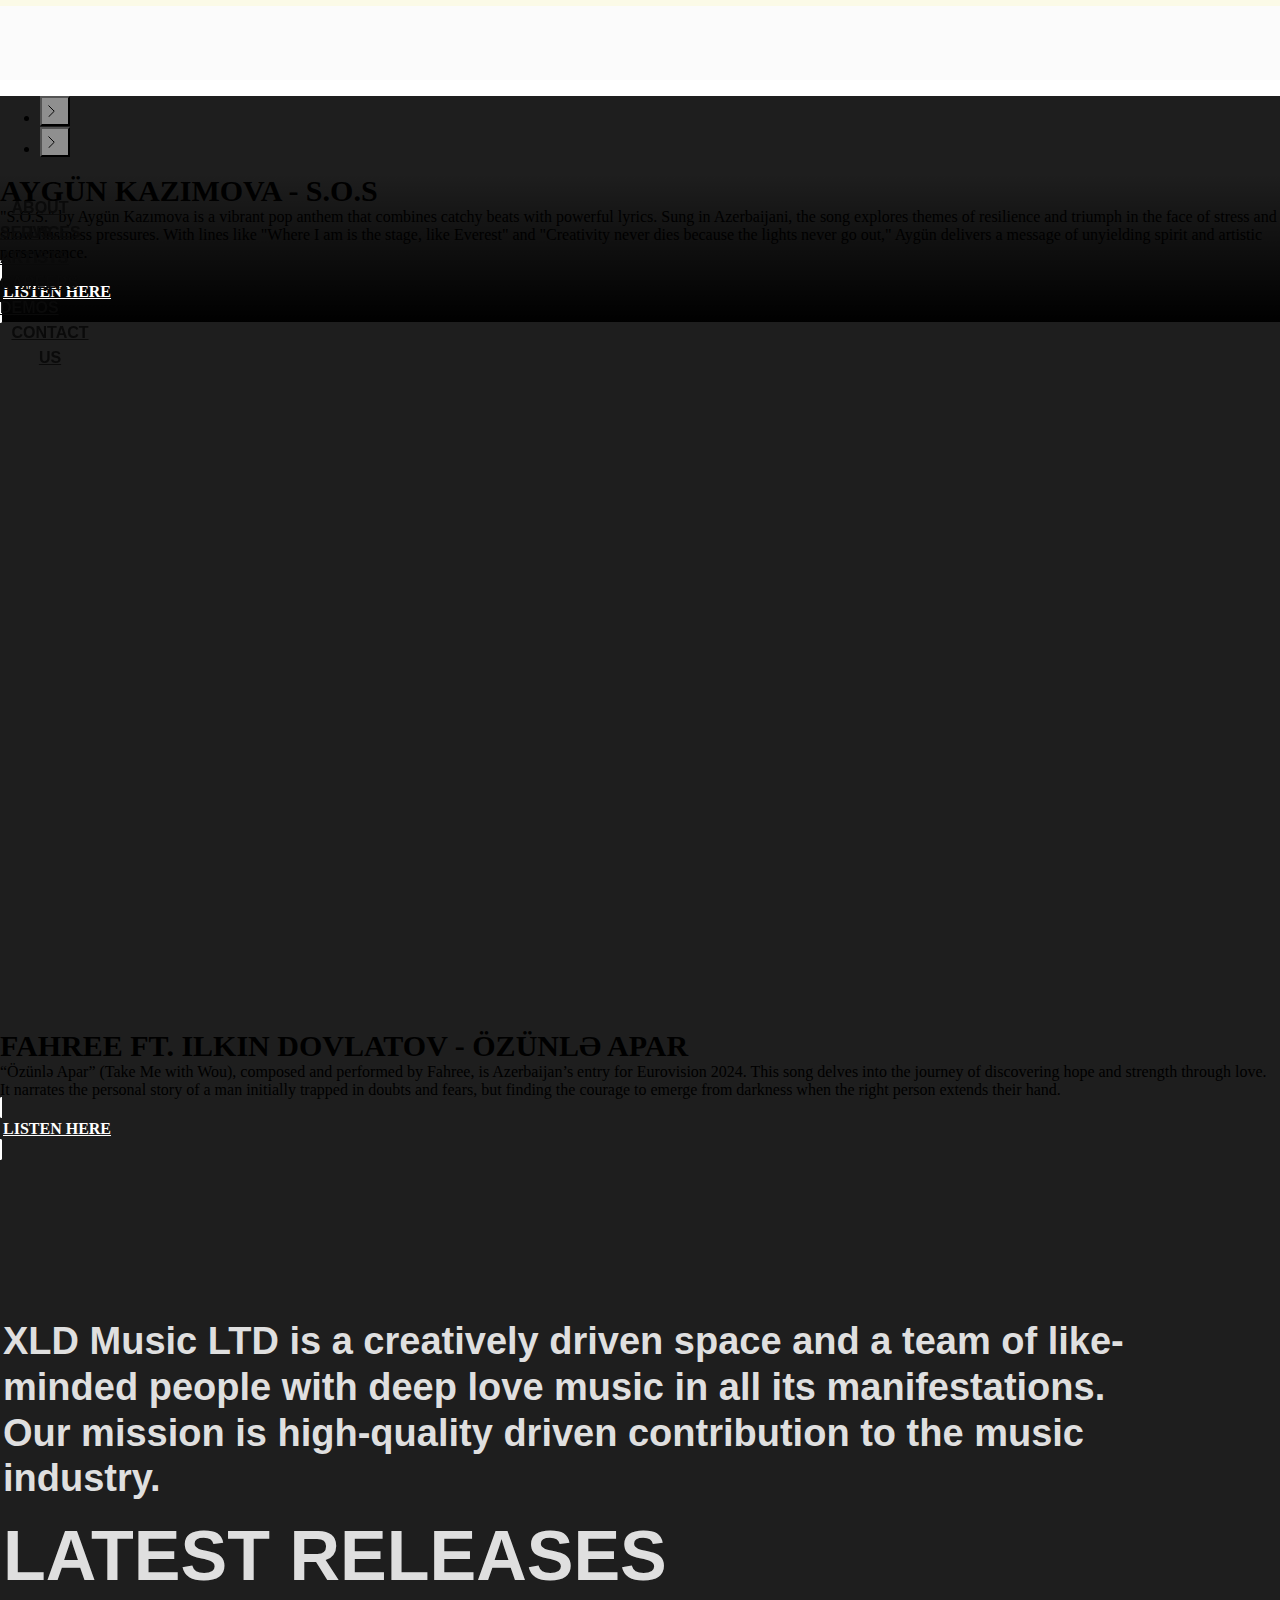
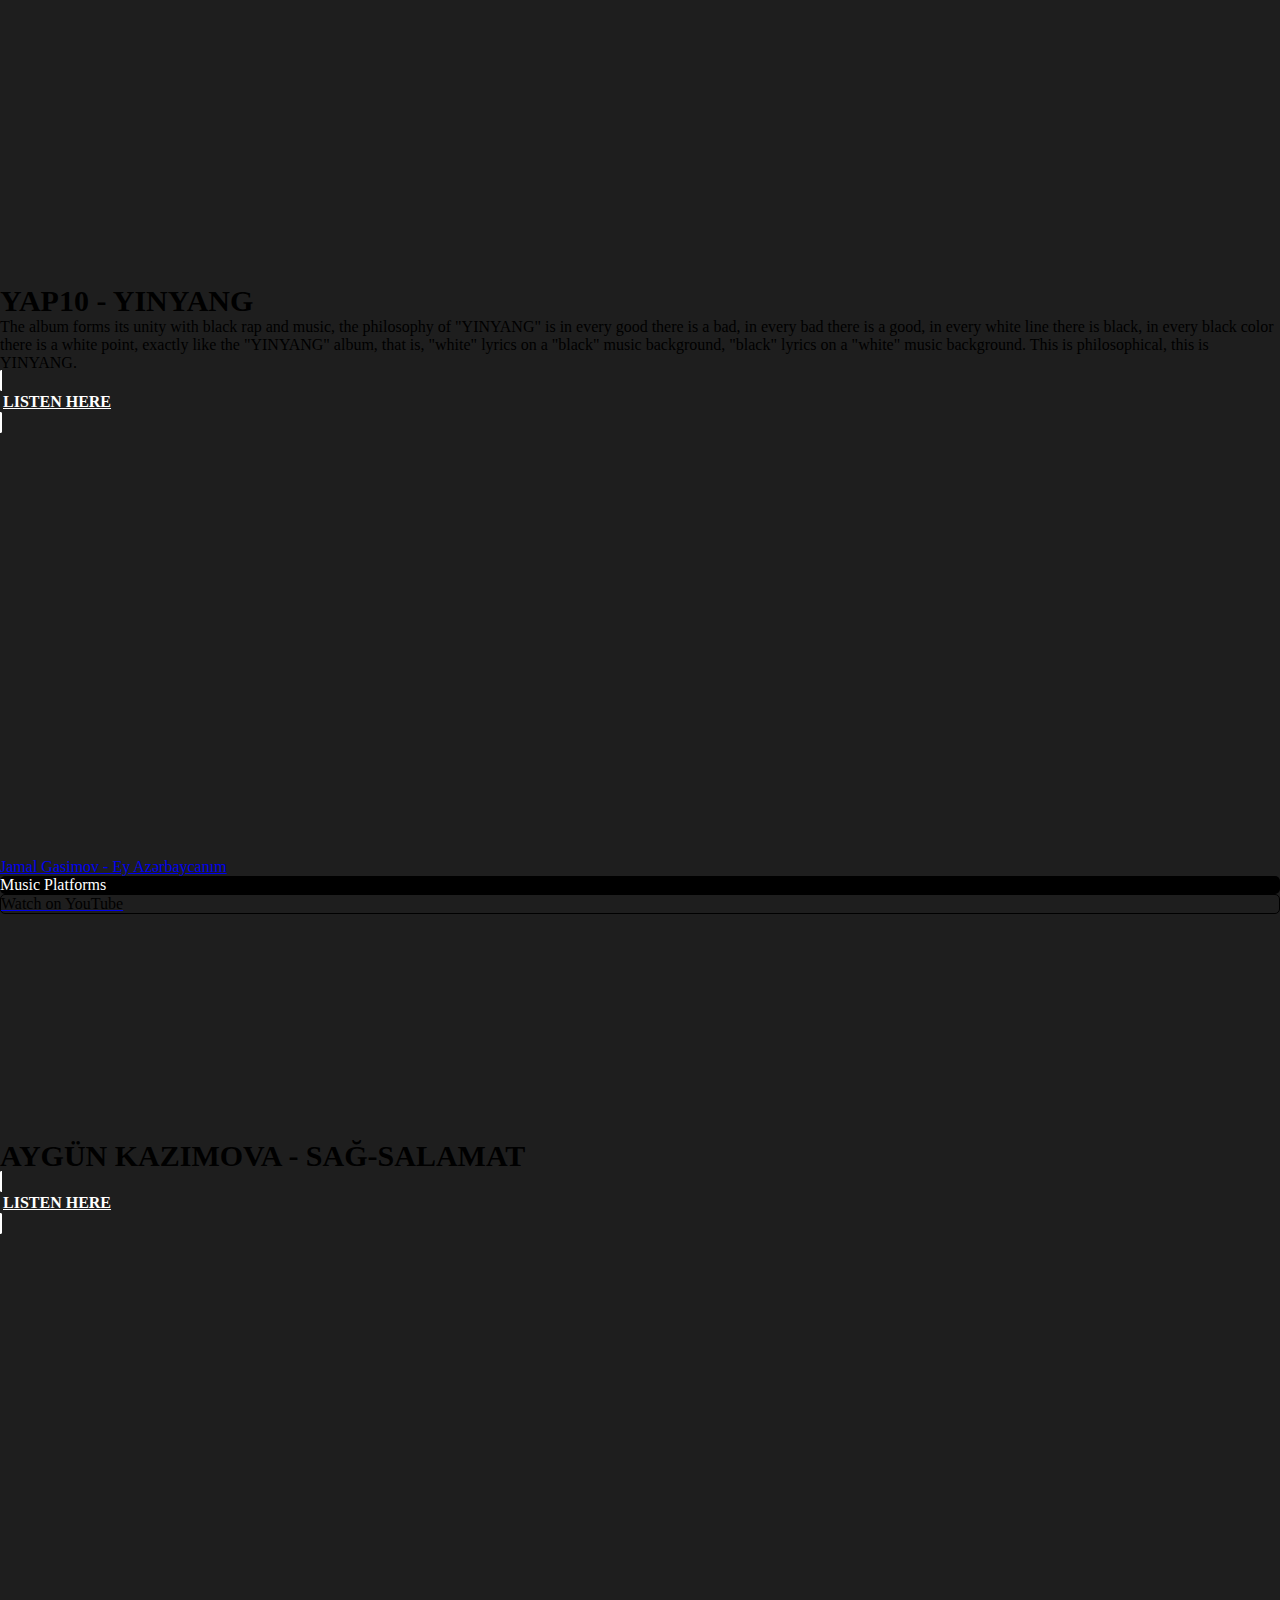
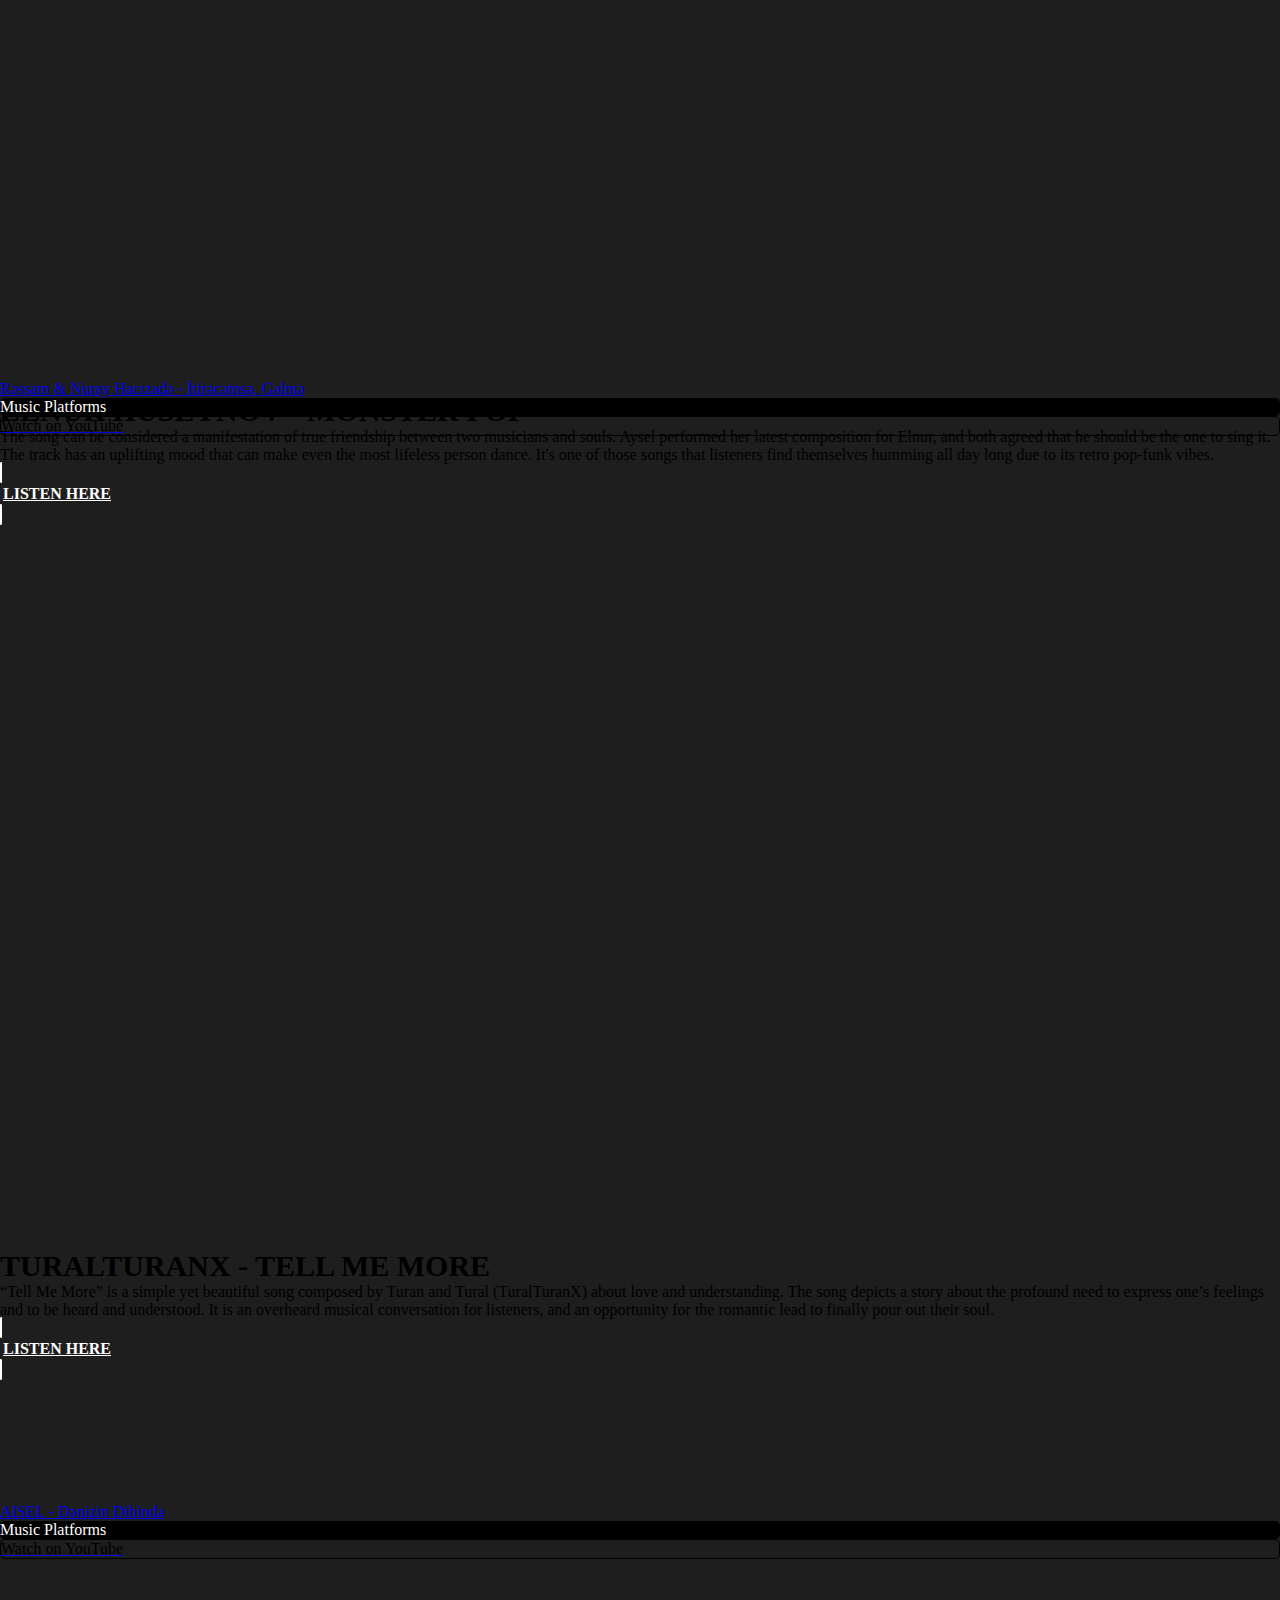
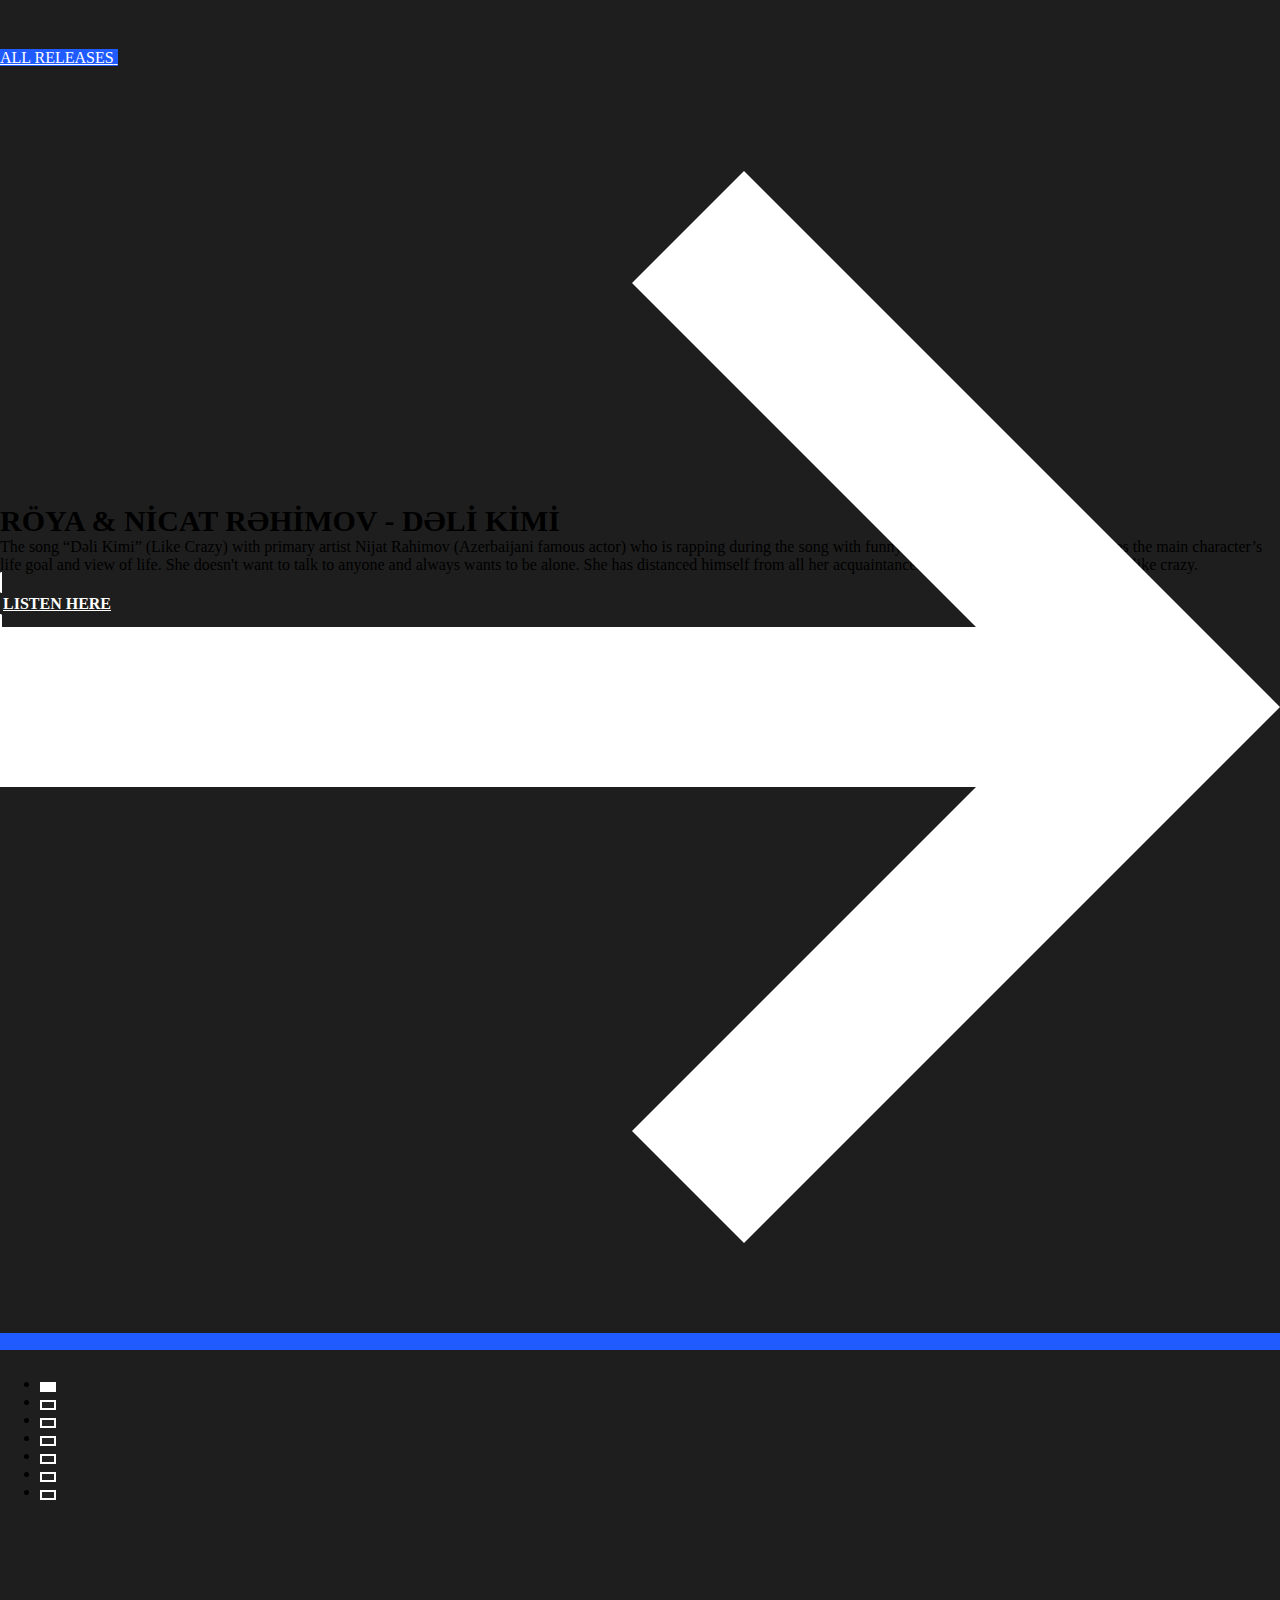
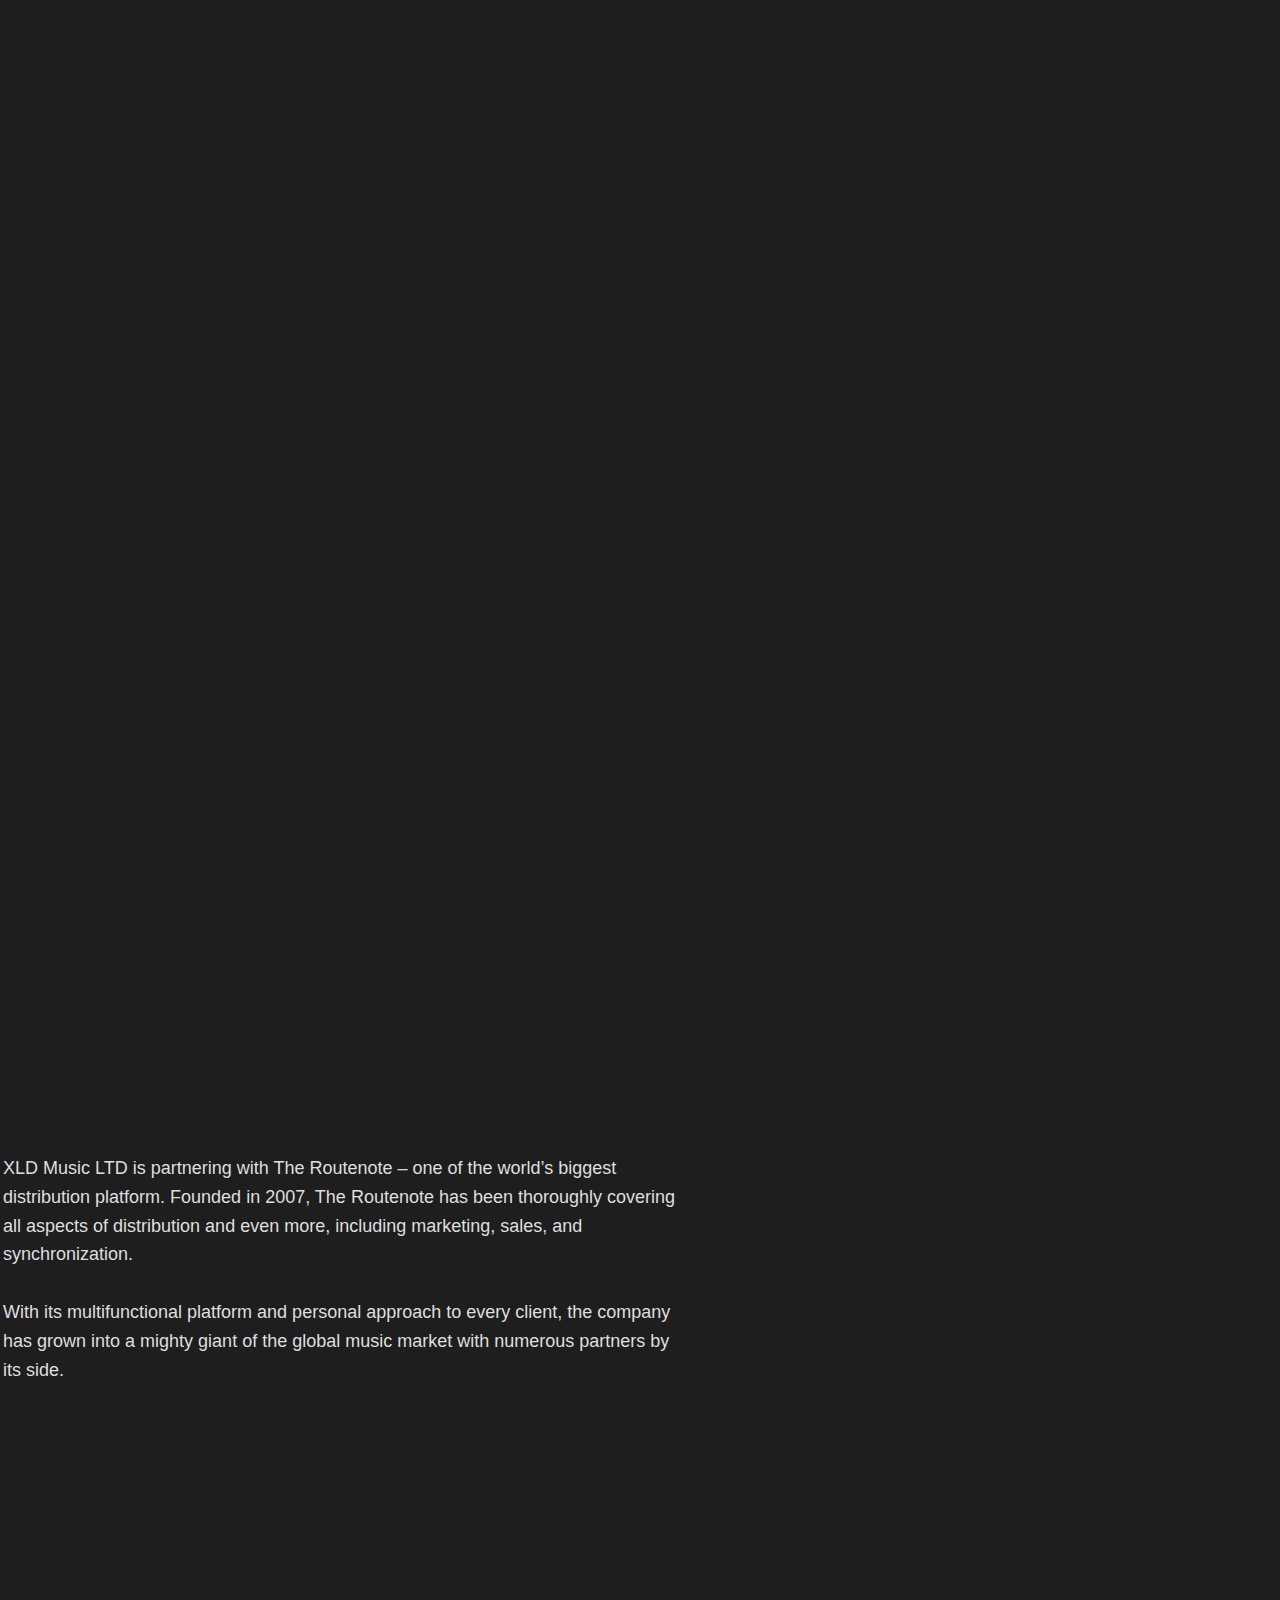
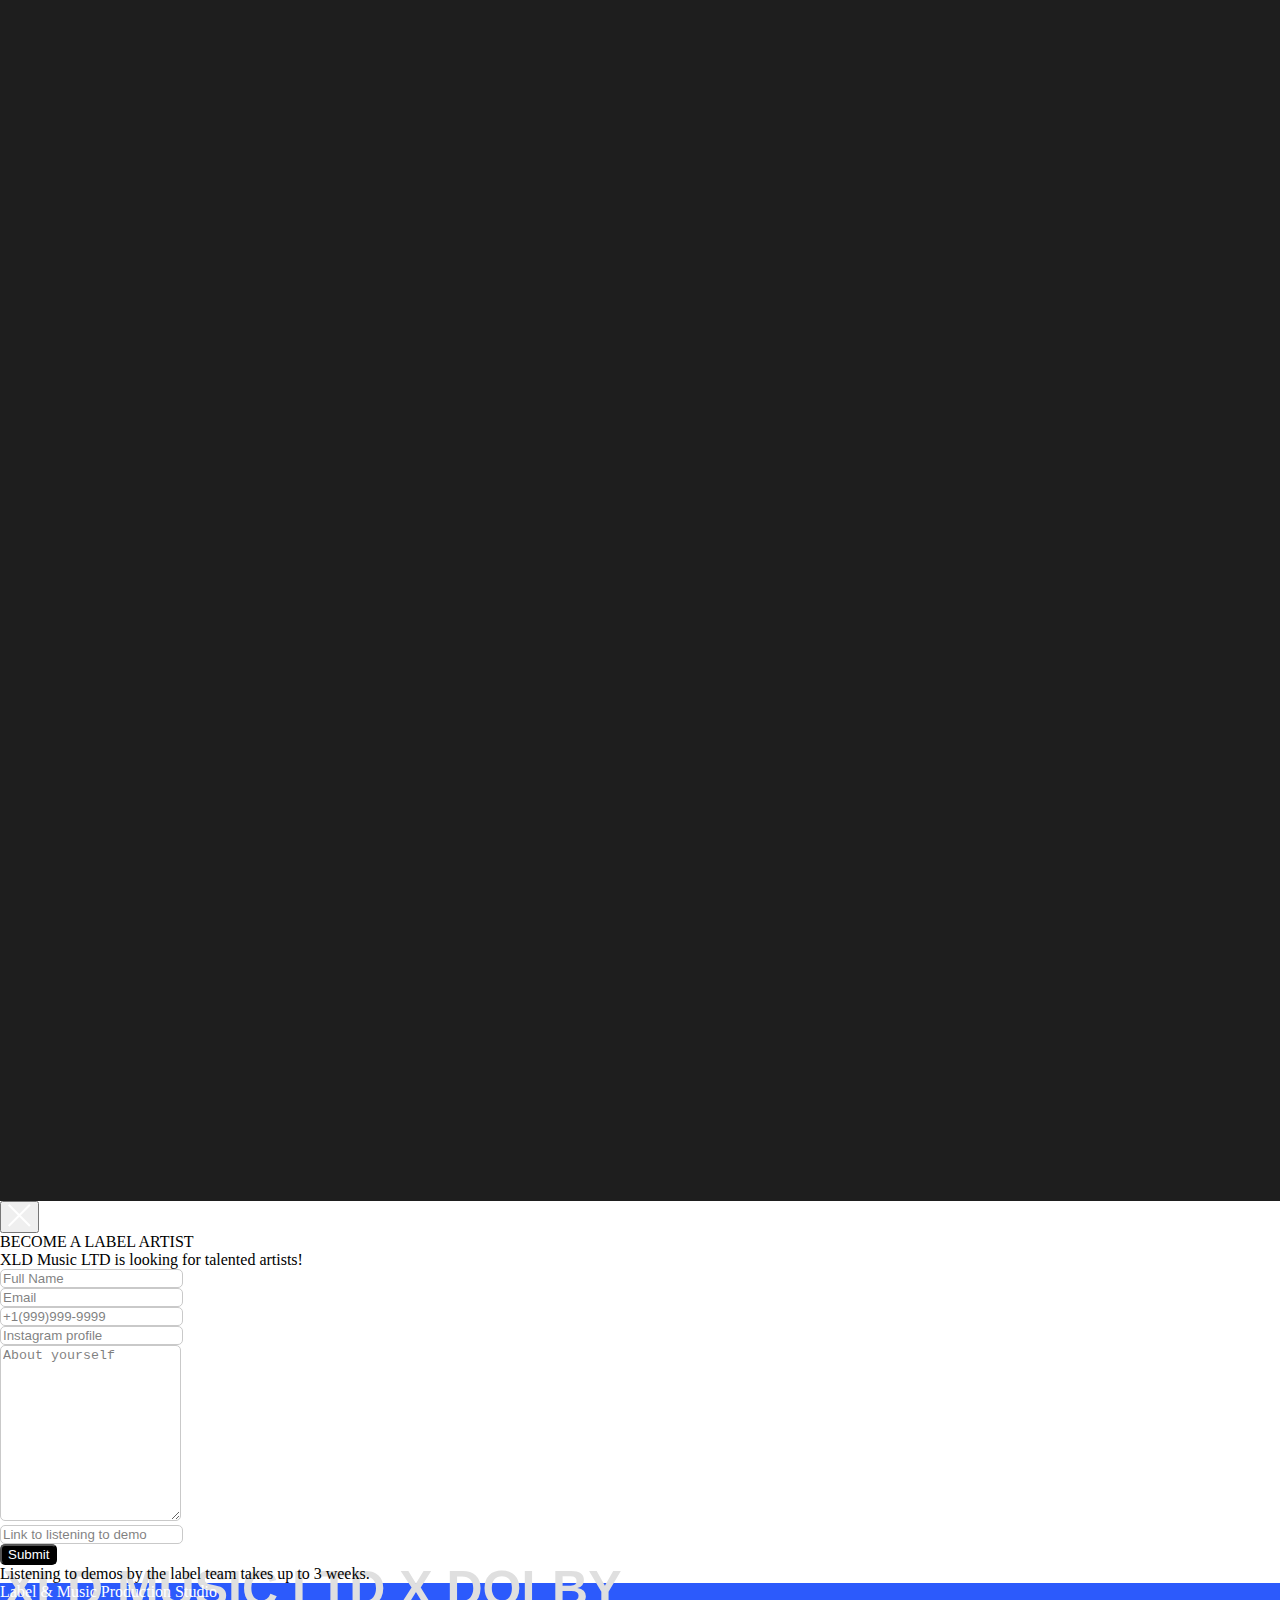
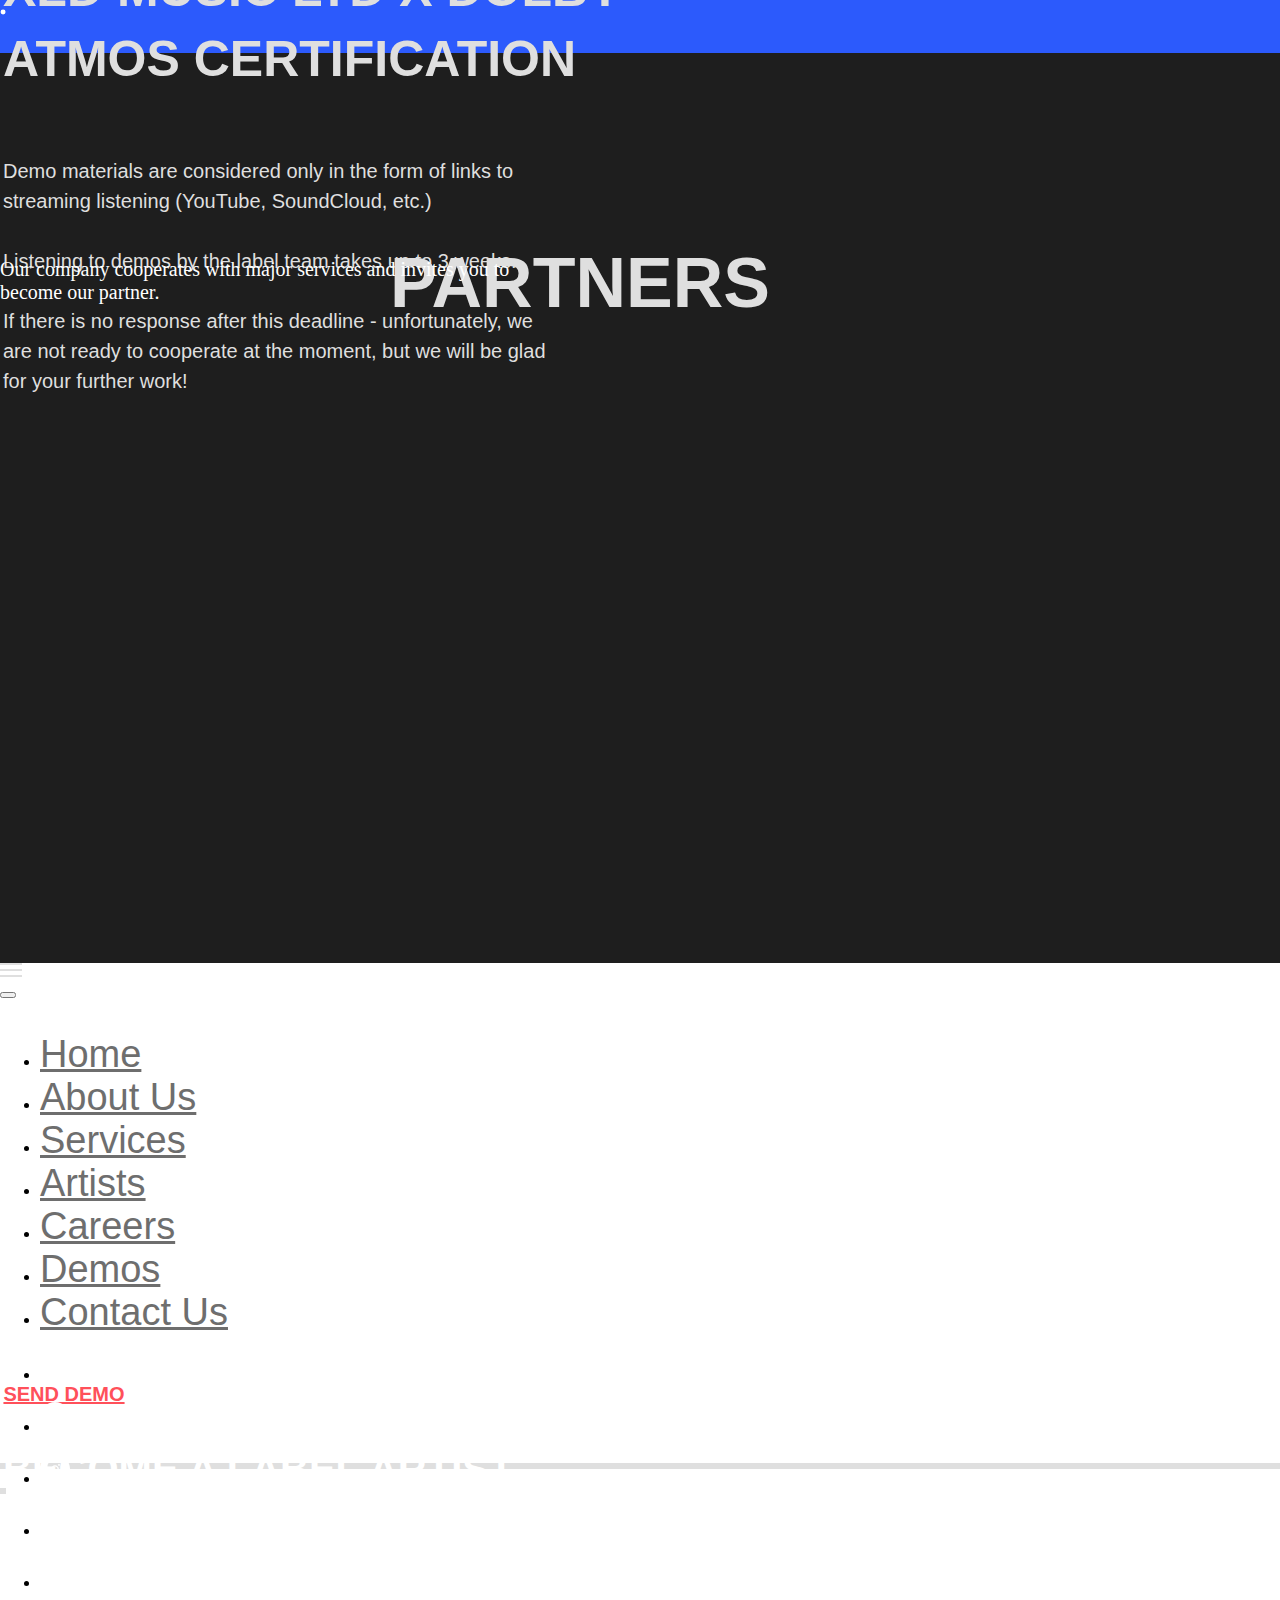
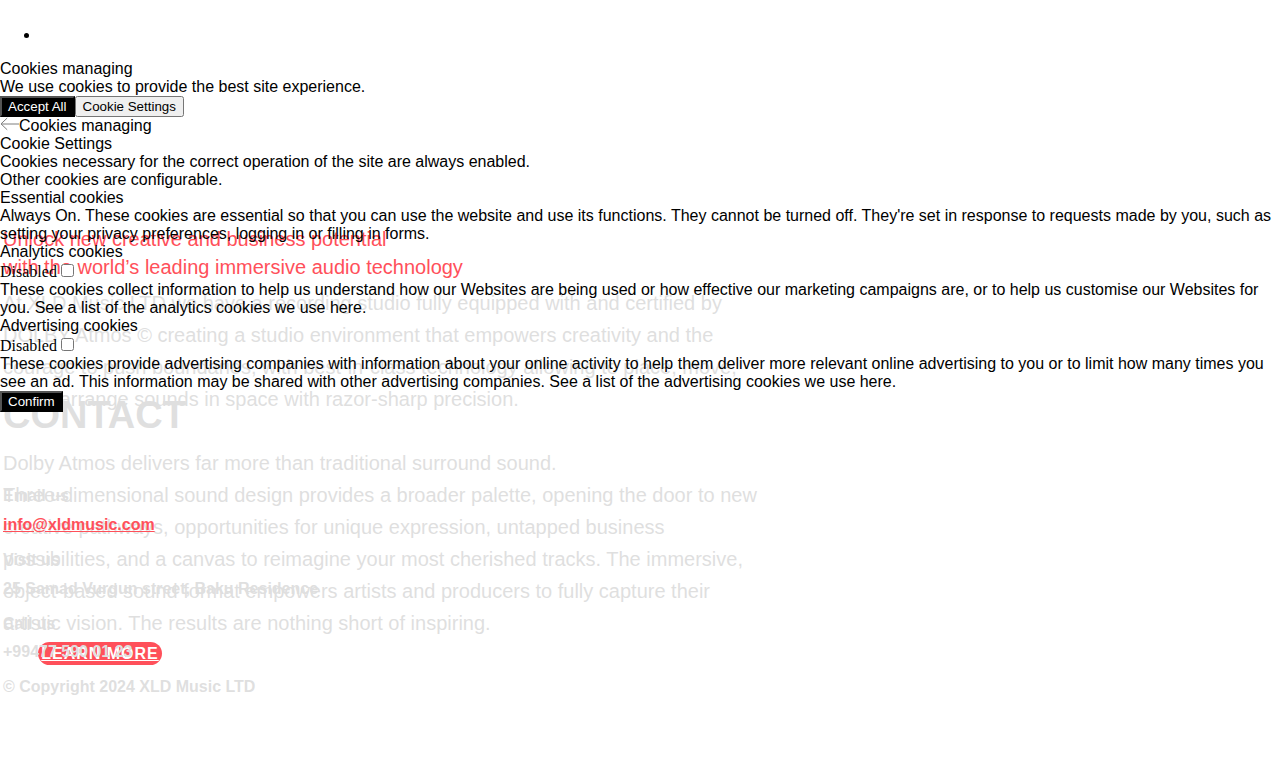
==== mc/index.html @ acda791b "Update index.html" ====
<!DOCTYPE html> <html> 
<!-- Mirrored from xldmusic.com/ by HTTrack Website Copier/3.x [XR&CO'2014], Sat, 23 Nov 2024 13:53:56 GMT -->
<!-- Added by HTTrack --><meta http-equiv="content-type" content="text/html;charset=UTF-8" /><!-- /Added by HTTrack -->
<head> <meta charset="utf-8" /> <meta http-equiv="Content-Type" content="text/html; charset=utf-8" /> <meta name="viewport" content="width=device-width, initial-scale=1.0" /> <!--metatextblock--> <title>XLD Music LTD / Label & Music Production Studio</title> <meta name="description" content="XLD Music LTD is a creatively driven space and a team of like-minded people with deep love music in all its manifestations. Our mission is high-quality driven contribution to the music industry." /> <meta name="keywords" content="beatmusic, XLD Music LTD, XLD Music LTD az, record label baku, record label azerbaijan, music label azerbaijan, beatgroup, spotify artist, artist, музыка, aygun, aygun kazimova, mikpro, music, distribution, orchard, theorchard, dolbyatmos, baku, baki, musiqi" /> <meta property="og:url" content="index.html" /> <meta property="og:title" content="XLD Music LTD / Label & Music Production Studio" /> <meta property="og:description" content="XLD Music LTD is a creatively driven space and a team of like-minded people with deep love music in all its manifestations. Our mission is high-quality driven contribution to the music industry." /> <meta property="og:type" content="website" /> <meta property="og:image" content="static.tildacdn.one/tild3934-3566-4635-b432-303730643237/BM_thumbnail.jpg" /> <link rel="canonical" href="index.html"> <!--/metatextblock--> <meta name="format-detection" content="telephone=no" /> <meta http-equiv="x-dns-prefetch-control" content="on"> <link rel="dns-prefetch" href="https://ws.tildacdn.com/"> <link rel="dns-prefetch" href="https://static.tildacdn.one/"> <link rel="shortcut icon" href="https://static.tildacdn.one/tild3738-3662-4435-a365-623038396538/favicon.ico" type="image/x-icon" /> <link rel="apple-touch-icon" href="static.tildacdn.one/tild3066-6530-4431-b038-333934316330/favicon.png"> <link rel="apple-touch-icon" sizes="76x76" href="static.tildacdn.one/tild3066-6530-4431-b038-333934316330/favicon.png"> <link rel="apple-touch-icon" sizes="152x152" href="static.tildacdn.one/tild3066-6530-4431-b038-333934316330/favicon.png"> <link rel="apple-touch-startup-image" href="static.tildacdn.one/tild3066-6530-4431-b038-333934316330/favicon.png"> <meta name="msapplication-TileColor" content="#000000"> <meta name="msapplication-TileImage" content="static.tildacdn.one/tild6163-6161-4461-a334-626561326465/favicon.png"> <!-- Assets --> <script src="neo.tildacdn.com/js/tilda-fallback-1.0.min.js" async charset="utf-8"></script> <link rel="stylesheet" href="static.tildacdn.one/css/tilda-grid-3.0.min.css" type="text/css" media="all" onerror="this.loaderr='y';"/> <link rel="stylesheet" href="static.tildacdn.one/ws/project5414256/tilda-blocks-page26727731.min01fe.css?t=1732279200" type="text/css" media="all" onerror="this.loaderr='y';" /> <link rel="stylesheet" href="static.tildacdn.one/css/tilda-animation-2.0.min.css" type="text/css" media="all" onerror="this.loaderr='y';" /> <link rel="stylesheet" href="static.tildacdn.one/css/tilda-slds-1.4.min.css" type="text/css" media="print" onload="this.media='all';" onerror="this.loaderr='y';" /> <noscript><link rel="stylesheet" href="static.tildacdn.one/css/tilda-slds-1.4.min.css" type="text/css" media="all" /></noscript> <link rel="stylesheet" href="static.tildacdn.one/css/tilda-cards-1.0.min.css" type="text/css" media="all" onerror="this.loaderr='y';" /> <link rel="stylesheet" href="static.tildacdn.one/css/tilda-popup-1.1.min.css" type="text/css" media="print" onload="this.media='all';" onerror="this.loaderr='y';" /> <noscript><link rel="stylesheet" href="static.tildacdn.one/css/tilda-popup-1.1.min.css" type="text/css" media="all" /></noscript> <link rel="stylesheet" href="static.tildacdn.one/css/tilda-forms-1.0.min.css" type="text/css" media="all" onerror="this.loaderr='y';" /> <link rel="stylesheet" href="static.tildacdn.one/css/fonts-tildasans.css" type="text/css" media="all" onerror="this.loaderr='y';" /> <script nomodule src="static.tildacdn.one/js/tilda-polyfill-1.0.min.js" charset="utf-8"></script> <script type="text/javascript">function t_onReady(func) {if(document.readyState!='loading') {func();} else {document.addEventListener('DOMContentLoaded',func);}}
function t_onFuncLoad(funcName,okFunc,time) {if(typeof window[funcName]==='function') {okFunc();} else {setTimeout(function() {t_onFuncLoad(funcName,okFunc,time);},(time||100));}}function t_throttle(fn,threshhold,scope) {return function() {fn.apply(scope||this,arguments);};}function t396_initialScale(t){t=document.getElementById("rec"+t);if(t){t=t.querySelector(".t396__artboard");if(t){var e,r=document.documentElement.clientWidth,a=[];if(i=t.getAttribute("data-artboard-screens"))for(var i=i.split(","),l=0;l<i.length;l++)a[l]=parseInt(i[l],10);else a=[320,480,640,960,1200];for(l=0;l<a.length;l++){var n=a[l];n<=r&&(e=n)}var o="edit"===window.allrecords.getAttribute("data-tilda-mode"),d="center"===t396_getFieldValue(t,"valign",e,a),c="grid"===t396_getFieldValue(t,"upscale",e,a),s=t396_getFieldValue(t,"height_vh",e,a),u=t396_getFieldValue(t,"height",e,a),g=!!window.opr&&!!window.opr.addons||!!window.opera||-1!==navigator.userAgent.indexOf("OPR/index.html");if(!o&&d&&!c&&!s&&u&&!g){for(var _=parseFloat((r/e).toFixed(3)),f=[t,t.querySelector(".t396__carrier"),t.querySelector(".t396__filter")],l=0;l<f.length;l++)f[l].style.height=Math.floor(parseInt(u,10)*_)+"px";t396_scaleInitial__getElementsToScale(t).forEach(function(t){t.style.zoom=_})}}}}function t396_scaleInitial__getElementsToScale(t){return t?Array.prototype.slice.call(t.children).filter(function(t){return t&&(t.classList.contains("t396__elem")||t.classList.contains("t396__group"))}):[]}function t396_getFieldValue(t,e,r,a){var i=a[a.length-1],l=r===i?t.getAttribute("data-artboard-"+e):t.getAttribute("data-artboard-"+e+"-res-"+r);if(!l)for(var n=0;n<a.length;n++){var o=a[n];if(!(o<=r)&&(l=o===i?t.getAttribute("data-artboard-"+e):t.getAttribute("data-artboard-"+e+"-res-"+o)))break}return l}</script> <script src="static.tildacdn.one/js/jquery-1.10.2.min.js" charset="utf-8" onerror="this.loaderr='y';"></script> <script src="static.tildacdn.one/js/tilda-scripts-3.0.min.js" charset="utf-8" defer onerror="this.loaderr='y';"></script> <script src="static.tildacdn.one/ws/project5414256/tilda-blocks-page26727731.min01fe.js?t=1732279200" charset="utf-8" async onerror="this.loaderr='y';"></script> <script src="static.tildacdn.one/js/tilda-lazyload-1.0.min.js" charset="utf-8" async onerror="this.loaderr='y';"></script> <script src="static.tildacdn.one/js/tilda-animation-2.0.min.js" charset="utf-8" async onerror="this.loaderr='y';"></script> <script src="static.tildacdn.one/js/tilda-zero-1.1.min.js" charset="utf-8" async onerror="this.loaderr='y';"></script> <script src="static.tildacdn.one/js/tilda-slds-1.4.min.js" charset="utf-8" async onerror="this.loaderr='y';"></script> <script src="static.tildacdn.one/js/hammer.min.js" charset="utf-8" async onerror="this.loaderr='y';"></script> <script src="static.tildacdn.one/js/tilda-cards-1.0.min.js" charset="utf-8" async onerror="this.loaderr='y';"></script> <script src="static.tildacdn.one/js/tilda-popup-1.0.min.js" charset="utf-8" async onerror="this.loaderr='y';"></script> <script src="static.tildacdn.one/js/tilda-forms-1.0.min.js" charset="utf-8" async onerror="this.loaderr='y';"></script> <script src="static.tildacdn.one/js/tilda-menu-1.0.min.js" charset="utf-8" async onerror="this.loaderr='y';"></script> <script src="static.tildacdn.one/js/tilda-animation-sbs-1.0.min.js" charset="utf-8" async onerror="this.loaderr='y';"></script> <script src="static.tildacdn.one/js/tilda-zero-scale-1.0.min.js" charset="utf-8" async onerror="this.loaderr='y';"></script> <script src="static.tildacdn.one/js/tilda-zero-video-1.0.min.js" charset="utf-8" async onerror="this.loaderr='y';"></script> <script src="static.tildacdn.one/js/tilda-skiplink-1.0.min.js" charset="utf-8" async onerror="this.loaderr='y';"></script> <script src="static.tildacdn.one/js/tilda-events-1.0.min.js" charset="utf-8" async onerror="this.loaderr='y';"></script> <!-- nominify begin --><!-- Yandex.Metrika counter --> <script type="text/javascript" >
   (function(m,e,t,r,i,k,a){m[i]=m[i]||function(){(m[i].a=m[i].a||[]).push(arguments)};
   m[i].l=1*new Date();k=e.createElement(t),a=e.getElementsByTagName(t)[0],k.async=1,k.src=r,a.parentNode.insertBefore(k,a)})
   (window, document, "script", "mc.yandex.ru/metrika/tag.js", "ym");

   ym(88185161, "init", {
        clickmap:true,
        trackLinks:true,
        accurateTrackBounce:true
   });
</script> <noscript><div><img src="https://mc.yandex.ru/watch/88185161" style="position:absolute; left:-9999px;" alt="" /></div></noscript> <!-- /Yandex.Metrika counter --> <!-- Google Tag Manager --> <script>(function(w,d,s,l,i){w[l]=w[l]||[];w[l].push({'gtm.start':
new Date().getTime(),event:'gtm.js'});var f=d.getElementsByTagName(s)[0],
j=d.createElement(s),dl=l!='dataLayer'?'&l='+l:'';j.async=true;j.src=
'www.googletagmanager.com/gtm5445.html?id='+i+dl;f.parentNode.insertBefore(j,f);
})(window,document,'script','dataLayer','GTM-TVX8BG9Q');</script> <!-- End Google Tag Manager --> <!-- Google Tag Manager (noscript) --> <noscript><iframe src="https://www.googletagmanager.com/ns.html?id=GTM-TVX8BG9Q"
height="0" width="0" style="display:none;visibility:hidden"></iframe></noscript> <!-- End Google Tag Manager (noscript) --><!-- nominify end --><script type="text/javascript">window.dataLayer=window.dataLayer||[];</script> <!-- Google Tag Manager --> <script type="text/javascript">(function(w,d,s,l,i){w[l]=w[l]||[];w[l].push({'gtm.start':new Date().getTime(),event:'gtm.js'});var f=d.getElementsByTagName(s)[0],j=d.createElement(s),dl=l!='dataLayer'?'&l='+l:'';j.async=true;j.src='www.googletagmanager.com/gtm5445.html?id='+i+dl;f.parentNode.insertBefore(j,f);})(window,document,'script','dataLayer','helloaliyevramincom');</script> <!-- End Google Tag Manager --> </head> <body class="t-body" style="margin:0;"> <!--allrecords--> <div id="allrecords" class="t-records" data-hook="blocks-collection-content-node" data-tilda-project-id="5414256" data-tilda-page-id="26727731" data-tilda-formskey="559c3826b31f7faf6d00c98e95414256" data-blocks-animationoff="yes" data-tilda-lazy="yes" data-tilda-root-zone="one" data-tilda-project-headcode="yes"> <div id="rec431424268" class="r t-rec" style=" " data-animationappear="off" data-record-type="360"> <!-- T360 --> <style>@media screen and (min-width:980px){.t-records{opacity:0;}.t-records_animated{-webkit-transition:opacity ease-in-out 1s;-moz-transition:opacity ease-in-out 1s;-o-transition:opacity ease-in-out 1s;transition:opacity ease-in-out 1s;}.t-records.t-records_visible,.t-records .t-records{opacity:1;}}</style> <script>t_onReady(function() {var allRecords=document.querySelector('.t-records');window.addEventListener('pageshow',function(event) {if(event.persisted) {allRecords.classList.add('t-records_visible');}});var rec=document.querySelector('#rec431424268');if(!rec) return;rec.setAttribute('data-animationappear','off');rec.style.opacity='1';allRecords.classList.add('t-records_animated');setTimeout(function() {allRecords.classList.add('t-records_visible');},200);});</script> <script>t_onReady(function() {var selects='button:not(.t-submit):not(.t835__btn_next):not(.t835__btn_prev):not(.t835__btn_result):not(.t862__btn_next):not(.t862__btn_prev):not(.t862__btn_result):not(.t854__news-btn):not(.t862__btn_next),' +
'a:not([href*="#"]):not(.carousel-control):not(.t-carousel__control):not(.t807__btn_reply):not([href^="#price"]):not([href^="javascript"]):not([href^="mailto"]):not([href^="tel"]):not([href^="link_sub"]):not(.js-feed-btn-show-more):not(.t367__opener):not([href^="https://www.dropbox.com/"])';var elements=document.querySelectorAll(selects);Array.prototype.forEach.call(elements,function(element) {if(element.getAttribute('data-menu-submenu-hook')) return;element.addEventListener('click',function(event) {var goTo=this.getAttribute('href');if(goTo!==null) {var ctrl=event.ctrlKey;var cmd=event.metaKey&&navigator.platform.indexOf('Mac')!==-1;if(!ctrl&&!cmd) {var target=this.getAttribute('target');if(target!=='_blank') {event.preventDefault();var allRecords=document.querySelector('.t-records');if(allRecords) {allRecords.classList.remove('t-records_visible');}
setTimeout(function() {window.location=goTo;},500);}}}});});});</script> <style>.t360__bar{background-color:#030bff;}</style> <script>t_onReady(function() {var isSafari=/Safari/.test(navigator.userAgent)&&/Apple Computer/.test(navigator.vendor);if(!isSafari) {document.body.insertAdjacentHTML('beforeend','<div class="t360__progress"><div class="t360__bar"></div></div>');setTimeout(function() {var bar=document.querySelector('.t360__bar');if(bar) bar.classList.add('t360__barprogress');},10);}});window.addEventListener('load',function() {var bar=document.querySelector('.t360__bar');if(!bar) return;bar.classList.remove('t360__barprogress');bar.classList.add('t360__barprogressfinished');setTimeout(function() {bar.classList.add('t360__barprogresshidden');},20);setTimeout(function() {var progress=document.querySelector('.t360__progress');if(progress) progress.style.display='none';},500);});</script> </div> <div id="rec431424269" class="r t-rec" style=" " data-animationappear="off" data-record-type="396"> <!-- T396 --> <style>#rec431424269 .t396__artboard {height:80px;background-color:#fbfbfb;}#rec431424269 .t396__filter {height:80px;}#rec431424269 .t396__carrier{height:80px;background-position:center center;background-attachment:scroll;background-size:cover;background-repeat:no-repeat;}@media screen and (max-width:1199px) {#rec431424269 .t396__artboard,#rec431424269 .t396__filter,#rec431424269 .t396__carrier {}#rec431424269 .t396__filter {}#rec431424269 .t396__carrier {background-attachment:scroll;}}@media screen and (max-width:959px) {#rec431424269 .t396__artboard,#rec431424269 .t396__filter,#rec431424269 .t396__carrier {}#rec431424269 .t396__filter {}#rec431424269 .t396__carrier {background-attachment:scroll;}}@media screen and (max-width:639px) {#rec431424269 .t396__artboard,#rec431424269 .t396__filter,#rec431424269 .t396__carrier {}#rec431424269 .t396__filter {}#rec431424269 .t396__carrier {background-attachment:scroll;}}@media screen and (max-width:479px) {#rec431424269 .t396__artboard,#rec431424269 .t396__filter,#rec431424269 .t396__carrier {height:70px;}#rec431424269 .t396__filter {}#rec431424269 .t396__carrier {background-attachment:scroll;}}#rec431424269 .tn-elem[data-elem-id="1611576343546"]{z-index:1;top:calc(40px - 0px + 0px);left:60px;width:180px;}@media (min-width:1200px) {#rec431424269 .tn-elem.t396__elem--anim-hidden[data-elem-id="1611576343546"] {opacity:0;}}#rec431424269 .tn-elem[data-elem-id="1611576343546"] .tn-atom{background-position:center center;border-color:transparent ;border-style:solid;}@media screen and (max-width:1199px) {#rec431424269 .tn-elem[data-elem-id="1611576343546"] {top:calc(40px - 0px + 0px);left:10px;}}@media screen and (max-width:959px) {}@media screen and (max-width:639px) {}@media screen and (max-width:479px) {#rec431424269 .tn-elem[data-elem-id="1611576343546"] {top:calc(40px - 0px + 0px);left:10px;width:120px;}}#rec431424269 .tn-elem[data-elem-id="1649066884472"]{z-index:2;top:calc(40px - 0px + 0px);left:60px;width:180px;}@media (min-width:1200px) {#rec431424269 .tn-elem.t396__elem--anim-hidden[data-elem-id="1649066884472"] {opacity:0;}}#rec431424269 .tn-elem[data-elem-id="1649066884472"] .tn-atom{background-position:center center;border-color:transparent ;border-style:solid;}@media screen and (max-width:1199px) {#rec431424269 .tn-elem[data-elem-id="1649066884472"] {top:calc(40px - 0px + 0px);left:10px;}}@media screen and (max-width:959px) {#rec431424269 .tn-elem[data-elem-id="1649066884472"] {top:calc(40px - 0px + 0px);left:10px;}}@media screen and (max-width:639px) {#rec431424269 .tn-elem[data-elem-id="1649066884472"] {top:calc(40px - 0px + 0px);left:10px;}}@media screen and (max-width:479px) {#rec431424269 .tn-elem[data-elem-id="1649066884472"] {top:calc(40px - 0px + 0px);left:10px;width:120px;}}#rec431424269 .tn-elem[data-elem-id="1611585811475"]{z-index:3;top:calc(80px - 1px + 0px);left:0px;width:100%;height:1px;}#rec431424269 .tn-elem[data-elem-id="1611585811475"] .tn-atom{background-color:#dfdfdf;background-position:center center;border-color:transparent ;border-style:solid;}@media screen and (max-width:1199px) {}@media screen and (max-width:959px) {}@media screen and (max-width:639px) {}@media screen and (max-width:479px) {}#rec431424269 .tn-elem[data-elem-id="1611585895539"]{color:#0a0a0a;text-align:center;z-index:4;top:calc(40px - 12.5px + 1px);left:calc(100% - 80px + -890px);width:80px;height:25px;}#rec431424269 .tn-elem[data-elem-id="1611585895539"] .tn-atom{color:#0a0a0a;font-size:16px;font-family:'TildaSans',Arial,sans-serif;line-height:1.55;font-weight:700;text-transform:uppercase;border-width:0px;border-radius:0px;background-position:center center;border-color:transparent ;border-style:none;transition:background-color 0.2s ease-in-out,color 0.2s ease-in-out,border-color 0.2s ease-in-out;}@media (hover),(min-width:0\0) {#rec431424269 .tn-elem[data-elem-id="1611585895539"] .tn-atom:hover {}#rec431424269 .tn-elem[data-elem-id="1611585895539"] .tn-atom:hover {color:#ff505a;}}@media screen and (max-width:1199px) {#rec431424269 .tn-elem[data-elem-id="1611585895539"] {top:calc(40px - 12.5px + 0px);left:calc(100% - 80px + -542px);}}@media screen and (max-width:959px) {#rec431424269 .tn-elem[data-elem-id="1611585895539"] {top:calc(40px - 12.5px + -81px);left:calc(100% - 80px + -556px);}#rec431424269 .tn-elem[data-elem-id="1611585895539"] .tn-atom{opacity:0;}}@media screen and (max-width:639px) {}@media screen and (max-width:479px) {}#rec431424269 .tn-elem[data-elem-id="1611586039359"]{color:#0a0a0a;text-align:center;z-index:5;top:calc(40px - 12.5px + 1px);left:calc(100% - 50px + -750px);width:50px;height:25px;}#rec431424269 .tn-elem[data-elem-id="1611586039359"] .tn-atom{color:#0a0a0a;font-size:16px;font-family:'TildaSans',Arial,sans-serif;line-height:1.55;font-weight:700;border-width:0px;border-radius:0px;background-position:center center;border-color:transparent ;border-style:none;transition:background-color 0.2s ease-in-out,color 0.2s ease-in-out,border-color 0.2s ease-in-out;}@media (hover),(min-width:0\0) {#rec431424269 .tn-elem[data-elem-id="1611586039359"] .tn-atom:hover {}#rec431424269 .tn-elem[data-elem-id="1611586039359"] .tn-atom:hover {color:#ff505a;}}@media screen and (max-width:1199px) {#rec431424269 .tn-elem[data-elem-id="1611586039359"] {top:calc(40px - 12.5px + 0px);left:calc(100% - 50px + -454px);}}@media screen and (max-width:959px) {#rec431424269 .tn-elem[data-elem-id="1611586039359"] {top:calc(40px - 12.5px + -81px);left:calc(100% - 50px + -456px);}#rec431424269 .tn-elem[data-elem-id="1611586039359"] .tn-atom{opacity:0;}}@media screen and (max-width:639px) {}@media screen and (max-width:479px) {}#rec431424269 .tn-elem[data-elem-id="1611586052165"]{color:#0a0a0a;text-align:center;z-index:6;top:calc(40px - 12.5px + 1px);left:calc(100% - 50px + -590px);width:50px;height:25px;}#rec431424269 .tn-elem[data-elem-id="1611586052165"] .tn-atom{color:#0a0a0a;font-size:16px;font-family:'TildaSans',Arial,sans-serif;line-height:1.55;font-weight:700;border-width:0px;border-radius:0px;background-position:center center;border-color:transparent ;border-style:none;transition:background-color 0.2s ease-in-out,color 0.2s ease-in-out,border-color 0.2s ease-in-out;}@media (hover),(min-width:0\0) {#rec431424269 .tn-elem[data-elem-id="1611586052165"] .tn-atom:hover {}#rec431424269 .tn-elem[data-elem-id="1611586052165"] .tn-atom:hover {color:#ff505a;}}@media screen and (max-width:1199px) {#rec431424269 .tn-elem[data-elem-id="1611586052165"] {top:calc(40px - 12.5px + 0px);left:calc(100% - 50px + -346px);}}@media screen and (max-width:959px) {#rec431424269 .tn-elem[data-elem-id="1611586052165"] {top:calc(40px - 12.5px + -81px);left:calc(100% - 50px + -356px);}#rec431424269 .tn-elem[data-elem-id="1611586052165"] .tn-atom{opacity:0;}}@media screen and (max-width:639px) {}@media screen and (max-width:479px) {}#rec431424269 .tn-elem[data-elem-id="1611586061409"]{color:#0a0a0a;text-align:center;z-index:7;top:calc(40px - 12.5px + 1px);left:calc(100% - 50px + -442px);width:50px;height:25px;}#rec431424269 .tn-elem[data-elem-id="1611586061409"] .tn-atom{color:#0a0a0a;font-size:16px;font-family:'TildaSans',Arial,sans-serif;line-height:1.55;font-weight:700;border-width:0px;border-radius:0px;background-position:center center;border-color:transparent ;border-style:none;transition:background-color 0.2s ease-in-out,color 0.2s ease-in-out,border-color 0.2s ease-in-out;}@media (hover),(min-width:0\0) {#rec431424269 .tn-elem[data-elem-id="1611586061409"] .tn-atom:hover {}#rec431424269 .tn-elem[data-elem-id="1611586061409"] .tn-atom:hover {color:#ff505a;}}@media screen and (max-width:1199px) {#rec431424269 .tn-elem[data-elem-id="1611586061409"] {top:calc(40px - 12.5px + 0px);left:calc(100% - 50px + -249px);}}@media screen and (max-width:959px) {#rec431424269 .tn-elem[data-elem-id="1611586061409"] {top:calc(40px - 12.5px + -81px);left:calc(100% - 50px + -233px);}#rec431424269 .tn-elem[data-elem-id="1611586061409"] .tn-atom{opacity:0;}}@media screen and (max-width:639px) {}@media screen and (max-width:479px) {}#rec431424269 .tn-elem[data-elem-id="1611586069476"]{color:#0a0a0a;text-align:center;z-index:8;top:calc(40px - 12.5px + 1px);left:calc(100% - 33px + -302px);width:33px;height:25px;}#rec431424269 .tn-elem[data-elem-id="1611586069476"] .tn-atom{color:#0a0a0a;font-size:16px;font-family:'TildaSans',Arial,sans-serif;line-height:1.55;font-weight:700;background-position:center center;border-color:transparent ;border-style:none;transition:background-color 0.2s ease-in-out,color 0.2s ease-in-out,border-color 0.2s ease-in-out;}@media (hover),(min-width:0\0) {#rec431424269 .tn-elem[data-elem-id="1611586069476"] .tn-atom:hover {}#rec431424269 .tn-elem[data-elem-id="1611586069476"] .tn-atom:hover {color:#ff505a;}}@media screen and (max-width:1199px) {#rec431424269 .tn-elem[data-elem-id="1611586069476"] {top:calc(40px - 12.5px + 0px);left:calc(100% - 33px + -161px);}}@media screen and (max-width:959px) {#rec431424269 .tn-elem[data-elem-id="1611586069476"] {top:calc(40px - 12.5px + -81px);left:calc(100% - 33px + -150px);}#rec431424269 .tn-elem[data-elem-id="1611586069476"] .tn-atom{opacity:0;}}@media screen and (max-width:639px) {}@media screen and (max-width:479px) {}#rec431424269 .tn-elem[data-elem-id="1611586077810"]{color:#0a0a0a;text-align:center;z-index:9;top:calc(40px - 12.5px + 1px);left:calc(100% - 100px + -100px);width:100px;height:25px;}#rec431424269 .tn-elem[data-elem-id="1611586077810"] .tn-atom{color:#0a0a0a;font-size:16px;font-family:'TildaSans',Arial,sans-serif;line-height:1.55;font-weight:700;border-width:0px;border-radius:0px;background-position:center center;border-color:transparent ;border-style:none;transition:background-color 0.2s ease-in-out,color 0.2s ease-in-out,border-color 0.2s ease-in-out;}@media (hover),(min-width:0\0) {#rec431424269 .tn-elem[data-elem-id="1611586077810"] .tn-atom:hover {}#rec431424269 .tn-elem[data-elem-id="1611586077810"] .tn-atom:hover {color:#ff505a;}}@media screen and (max-width:1199px) {#rec431424269 .tn-elem[data-elem-id="1611586077810"] {top:calc(40px - 12.5px + 0px);left:calc(100% - 100px + 0px);}}@media screen and (max-width:959px) {#rec431424269 .tn-elem[data-elem-id="1611586077810"] {top:calc(40px - 12.5px + -81px);left:calc(100% - 100px + -10px);}#rec431424269 .tn-elem[data-elem-id="1611586077810"] .tn-atom{opacity:0;}}@media screen and (max-width:639px) {}@media screen and (max-width:479px) {}</style> <div class='t396'> <div class="t396__artboard" data-artboard-recid="431424269" data-artboard-screens="320,480,640,960,1200" data-artboard-height="80" data-artboard-valign="center" data-artboard-upscale="grid" data-artboard-height-res-320="70"> <div class="t396__carrier" data-artboard-recid="431424269"></div> <div class="t396__filter" data-artboard-recid="431424269"></div> <div class='t396__elem tn-elem tn-elem__4314242691611576343546 ' data-elem-id='1611576343546' data-elem-type='image' data-field-top-value="0" data-field-left-value="60" data-field-width-value="180" data-field-axisy-value="center" data-field-axisx-value="left" data-field-container-value="window" data-field-topunits-value="px" data-field-leftunits-value="px" data-field-heightunits-value="" data-field-widthunits-value="px" data-animate-sbs-event="hover" data-animate-sbs-opts="[{'ti':'0','mx':'0','my':'0','sx':'1','sy':'1','op':'1','ro':'0','bl':'0','ea':'','dt':'0'},{'ti':0,'mx':'0','my':'0','sx':'1','sy':'1','op':1,'ro':'0','bl':'0','ea':'','dt':'0'},{'ti':0,'mx':'0','my':'0','sx':'1','sy':'1','op':0,'ro':'0','bl':'0','ea':'','dt':'0'}]" data-field-filewidth-value="763" data-field-fileheight-value="175" data-field-top-res-320-value="0" data-field-left-res-320-value="10" data-field-width-res-320-value="120" data-field-top-res-960-value="0" data-field-left-res-960-value="10" data-field-container-res-960-value="grid"> <a class='tn-atom' href="index.html"> <img class='tn-atom__img t-img' data-original='https://cdn.discordapp.com/attachments/1301978349987434506/1309918266902188032/XLD_Music_4.png?ex=674353f3&is=67420273&hm=70a7385032528e7e2533943dda3d717e6bbba730433b1cceebaff9b8f6ef213f&' alt='' imgfield='tn_img_1611576343546' /> </a> </div> <div class='t396__elem tn-elem tn-elem__4314242691649066884472 t396__elem--anim-hidden' data-elem-id='1649066884472' data-elem-type='image' data-field-top-value="0" data-field-left-value="60" data-field-width-value="180" data-field-axisy-value="center" data-field-axisx-value="left" data-field-container-value="window" data-field-topunits-value="px" data-field-leftunits-value="px" data-field-heightunits-value="" data-field-widthunits-value="px" data-animate-sbs-event="hover" data-animate-sbs-opts="[{'ti':'0','mx':'0','my':'0','sx':'1','sy':'1','op':'1','ro':'0','bl':'0','ea':'','dt':'0'},{'ti':0,'mx':'0','my':'0','sx':'1','sy':'1','op':0,'ro':'0','bl':'0','ea':'','dt':'0'},{'ti':300,'mx':'0','my':'0','sx':'1','sy':'1','op':1,'ro':'0','bl':'0','ea':'easeIn','dt':'0'}]" data-field-filewidth-value="763" data-field-fileheight-value="175" data-field-top-res-320-value="0" data-field-left-res-320-value="10" data-field-width-res-320-value="120" data-field-top-res-480-value="0" data-field-left-res-480-value="10" data-field-top-res-640-value="0" data-field-left-res-640-value="10" data-field-top-res-960-value="0" data-field-left-res-960-value="10" data-field-container-res-960-value="grid"> <a class='tn-atom' href="index.html"> <img class='tn-atom__img t-img' data-original='https://cdn.discordapp.com/attachments/1301978349987434506/1309918266902188032/XLD_Music_4.png?ex=674353f3&is=67420273&hm=70a7385032528e7e2533943dda3d717e6bbba730433b1cceebaff9b8f6ef213f&' alt='' imgfield='tn_img_1649066884472' /> </a> </div> <div class='t396__elem tn-elem tn-elem__4314242691611585895539' data-elem-id='1611585895539' data-elem-type='button' data-field-top-value="1" data-field-left-value="-890" data-field-height-value="25" data-field-width-value="80" data-field-axisy-value="center" data-field-axisx-value="right" data-field-container-value="window" data-field-topunits-value="px" data-field-leftunits-value="px" data-field-heightunits-value="" data-field-widthunits-value="" data-field-top-res-640-value="-81" data-field-left-res-640-value="-556" data-field-top-res-960-value="0" data-field-left-res-960-value="-542" data-field-container-res-960-value="grid"> <a class='tn-atom js-click-zero-stat' href="about.html" data-tilda-event-name="/tilda/click/rec431424269/button1611585895539">About Us</a> </div> <div class='t396__elem tn-elem tn-elem__4314242691611586039359' data-elem-id='1611586039359' data-elem-type='button' data-field-top-value="1" data-field-left-value="-750" data-field-height-value="25" data-field-width-value="50" data-field-axisy-value="center" data-field-axisx-value="right" data-field-container-value="window" data-field-topunits-value="px" data-field-leftunits-value="px" data-field-heightunits-value="" data-field-widthunits-value="" data-field-top-res-640-value="-81" data-field-left-res-640-value="-456" data-field-top-res-960-value="0" data-field-left-res-960-value="-454" data-field-container-res-960-value="grid"> <a class='tn-atom js-click-zero-stat' href="services.html" data-tilda-event-name="/tilda/click/rec431424269/button1611586039359">SERVICES</a> </div> <div class='t396__elem tn-elem tn-elem__4314242691611586052165' data-elem-id='1611586052165' data-elem-type='button' data-field-top-value="1" data-field-left-value="-590" data-field-height-value="25" data-field-width-value="50" data-field-axisy-value="center" data-field-axisx-value="right" data-field-container-value="window" data-field-topunits-value="px" data-field-leftunits-value="px" data-field-heightunits-value="" data-field-widthunits-value="" data-field-top-res-640-value="-81" data-field-left-res-640-value="-356" data-field-top-res-960-value="0" data-field-left-res-960-value="-346" data-field-container-res-960-value="grid"> <a class='tn-atom js-click-zero-stat' href="artists.html" data-tilda-event-name="/tilda/click/rec431424269/button1611586052165">ARTISTS</a> </div> <div class='t396__elem tn-elem tn-elem__4314242691611586061409' data-elem-id='1611586061409' data-elem-type='button' data-field-top-value="1" data-field-left-value="-442" data-field-height-value="25" data-field-width-value="50" data-field-axisy-value="center" data-field-axisx-value="right" data-field-container-value="window" data-field-topunits-value="px" data-field-leftunits-value="px" data-field-heightunits-value="" data-field-widthunits-value="" data-field-top-res-640-value="-81" data-field-left-res-640-value="-233" data-field-top-res-960-value="0" data-field-left-res-960-value="-249" data-field-container-res-960-value="grid"> <a class='tn-atom js-click-zero-stat' href="careers.html" data-tilda-event-name="/tilda/click/rec431424269/button1611586061409">CAREERS</a> </div> <div class='t396__elem tn-elem tn-elem__4314242691611586069476' data-elem-id='1611586069476' data-elem-type='button' data-field-top-value="1" data-field-left-value="-302" data-field-height-value="25" data-field-width-value="33" data-field-axisy-value="center" data-field-axisx-value="right" data-field-container-value="window" data-field-topunits-value="px" data-field-leftunits-value="px" data-field-heightunits-value="" data-field-widthunits-value="" data-field-top-res-640-value="-81" data-field-left-res-640-value="-150" data-field-top-res-960-value="0" data-field-left-res-960-value="-161" data-field-container-res-960-value="grid"> <a class='tn-atom js-click-zero-stat' href="#senddemo" data-tilda-event-name="/tilda/click/rec431424269/button1611586069476">DEMOS</a> </div> <div class='t396__elem tn-elem tn-elem__4314242691611586077810' data-elem-id='1611586077810' data-elem-type='button' data-field-top-value="1" data-field-left-value="-100" data-field-height-value="25" data-field-width-value="100" data-field-axisy-value="center" data-field-axisx-value="right" data-field-container-value="window" data-field-topunits-value="px" data-field-leftunits-value="px" data-field-heightunits-value="" data-field-widthunits-value="" data-field-top-res-640-value="-81" data-field-left-res-640-value="-10" data-field-top-res-960-value="0" data-field-left-res-960-value="0" data-field-container-res-960-value="grid"> <a class='tn-atom js-click-zero-stat' href="contact.html" data-tilda-event-name="/tilda/click/rec431424269/button1611586077810">CONTACT US</a> </div> </div> </div> <script>t_onReady(function() {t_onFuncLoad('t396_init',function() {t396_init('431424269');});});</script> <!-- /T396 --> </div> <div id="rec431990672" class="r t-rec" style=" " data-animationappear="off" data-record-type="131"> <!-- T123 --> <div class="t123"> <div class="t-container_100 "> <div class="t-width t-width_100 "> <!-- nominify begin --> <style>
 /* Sticky блок - замените на Id блока который должен прилипнуть */
#rec431424269  {
  position: sticky;
  position: -webkit-sticky;
  z-index: 999;
  top: 0px;
 }

.t-records {
  overflow: unset !important;
}
</style> <!-- nominify end --> </div> </div> </div> </div> <div id="rec431434216" class="r t-rec" style=" " data-animationappear="off" data-record-type="131"> <!-- T123 --> <div class="t123"> <div class="t-container_100 "> <div class="t-width t-width_100 "> <!-- nominify begin --> <style>
.tn-elem__4314242701649061176147 .tn-atom {
    background-size: auto !important;
    background-repeat: repeat !important;
    pointer-events: none;
}
.tn-elem__4314242701649061176147 {
    pointer-events: none;
    z-index: 99999999 !important;
    position: fixed;
    top: 0;
    left: 0;
    width: 100vw !important;
    height: 100vh !important;
}
</style> <!-- nominify end --> </div> </div> </div> </div> <div id="rec431655941" class="r t-rec t-rec_pt_0" style="padding-top:0px;background-color:#1e1e1e; " data-animationappear="off" data-record-type="675" data-bg-color="#1e1e1e"> <!-- t675 --> <div class="t675 "
style="height:95vh;"> <div class="t-slds"> <div class="t-container_100 t-slds__main"> <div class="t-slds__container"> <ul class="t-slds__arrow_container"> <style type="text/css">#rec431655941 .t-slds__arrow_wrapper:hover .t-slds__arrow-withbg{background-color:rgba(255,255,255,1) !important;}#rec431655941 .t-slds__arrow-withbg:focus-visible{background-color:rgba(255,255,255,1) !important;}</style> <li class="t-slds__arrow_wrapper t-slds__arrow_wrapper-left" data-slide-direction="left"> <button
type="button"
class="t-slds__arrow t-slds__arrow-left t-slds__arrow-withbg"
aria-controls="carousel_431655941"
aria-disabled="false"
aria-label="Previous slide"
style="width: 30px; height: 30px;background-color: rgba(255,255,255,0.50);"> <div class="t-slds__arrow_body t-slds__arrow_body-left" style="width: 7px;"> <svg role="presentation" focusable="false" style="display: block" viewBox="0 0 7.3 13" xmlns="http://www.w3.org/2000/svg" xmlns:xlink="http://www.w3.org/1999/xlink"> <polyline
fill="none"
stroke="#000000"
stroke-linejoin="butt"
stroke-linecap="butt"
stroke-width="1"
points="0.5,0.5 6.5,6.5 0.5,12.5"
/> </svg> </div> </button> </li> <li class="t-slds__arrow_wrapper t-slds__arrow_wrapper-right" data-slide-direction="right"> <button
type="button"
class="t-slds__arrow t-slds__arrow-right t-slds__arrow-withbg"
aria-controls="carousel_431655941"
aria-disabled="false"
aria-label="Next slide"
style="width: 30px; height: 30px;background-color: rgba(255,255,255,0.50);"> <div class="t-slds__arrow_body t-slds__arrow_body-right" style="width: 7px;"> <svg role="presentation" focusable="false" style="display: block" viewBox="0 0 7.3 13" xmlns="http://www.w3.org/2000/svg" xmlns:xlink="http://www.w3.org/1999/xlink"> <polyline
fill="none"
stroke="#000000"
stroke-linejoin="butt"
stroke-linecap="butt"
stroke-width="1"
points="0.5,0.5 6.5,6.5 0.5,12.5"
/> </svg> </div> </button> </li> </ul> <div class="t-slds__items-wrapper t-slds_animated-slow"
id="carousel_431655941" data-slider-transition="500" data-slider-correct-height="true" data-auto-correct-mobile-width="false" data-slider-timeout="2500" aria-roledescription="carousel"
aria-live="off"> <div class="t-slds__item t-slds__item_active" data-slide-index="1"
role="group"
aria-roledescription="slide"
aria-hidden="false"
aria-label="1 of 7"
itemscope itemtype="http://schema.org/ImageObject"> <meta itemprop="image" content="static.tildacdn.one/tild3565-6436-4835-b535-646133386666/aygun_sos_slider.jpg"> <meta itemprop="caption" content="Aygün Kazımova - S.O.S"> <div class="t-slds__wrapper t-align_center t-slds__bgimg t-bgimg" data-original="static.tildacdn.one/tild3565-6436-4835-b535-646133386666/aygun_sos_slider.jpg"
style="height: 95vh;background-image: url('thb.tildacdn.one/tild3565-6436-4835-b535-646133386666/-/resizeb/20x/aygun_sos_slider.jpg');"
role="img" aria-label="Aygün Kazımova - S.O.S"> <div class="t675__wrapper" style="background-image: -moz-linear-gradient(top, rgba(0,0,0,0), rgba(0,0,0,1)); background-image: -webkit-linear-gradient(top, rgba(0,0,0,0), rgba(0,0,0,1)); background-image: -o-linear-gradient(top, rgba(0,0,0,0), rgba(0,0,0,1)); background-image: -ms-linear-gradient(top, rgba(0,0,0,0), rgba(0,0,0,1));"> <div class="t-container"> <div class="t675__textwrapper t-col t-col_8 t-prefix_2 t-align_center"> <div class="t675__title t-name t-name_sm" field="li_title__1654242165468" itemprop="name">Aygün Kazımova - S.O.S</div> <div class="t675__descr t-descr t-descr_xs" field="li_descr__1654242165468" itemprop="description">"S.O.S." by Aygün Kazımova is a vibrant pop anthem that combines catchy beats with powerful lyrics. Sung in Azerbaijani, the song explores themes of resilience and triumph in the face of stress and show business pressures. With lines like "Where I am is the stage, like Everest" and "Creativity never dies because the lights never go out," Aygün delivers a message of unyielding spirit and artistic perseverance.</div> <a href="https://ak.lnk.to/SOS" target="_blank" class="t675__btn t-btn t-btn_sm" style="color:#ffffff;border:2px solid #ffffff;border-radius:50px; -moz-border-radius:50px; -webkit-border-radius:50px;font-family:TildaSans;font-weight:700;text-transform:uppercase;" data-buttonfieldset="li_button" data-lid="1654242165468"> <table role="presentation" style="width:100%; height:100%;"> <tr> <td>LISTEN HERE</td> </tr> </table> </a> </div> </div> </div> </div> </div> <div class="t-slds__item" data-slide-index="2"
role="group"
aria-roledescription="slide"
aria-hidden="true"
aria-label="2 of 7"
itemscope itemtype="http://schema.org/ImageObject"> <meta itemprop="image" content="static.tildacdn.one/tild3031-6138-4736-a263-316562343131/fahree_ilkin_ESC.jpg"> <meta itemprop="caption" content="Fahree ft. Ilkin Dovlatov - Özünlə Apar"> <div class="t-slds__wrapper t-align_center t-slds__bgimg t-bgimg" data-original="static.tildacdn.one/tild3031-6138-4736-a263-316562343131/fahree_ilkin_ESC.jpg"
style="height: 95vh;background-image: url('thb.tildacdn.one/tild3031-6138-4736-a263-316562343131/-/resizeb/20x/fahree_ilkin_ESC.jpg');"
role="img" aria-label="Fahree ft. Ilkin Dovlatov - Özünlə Apar"> <div class="t675__wrapper" style="background-image: -moz-linear-gradient(top, rgba(0,0,0,0), rgba(0,0,0,1)); background-image: -webkit-linear-gradient(top, rgba(0,0,0,0), rgba(0,0,0,1)); background-image: -o-linear-gradient(top, rgba(0,0,0,0), rgba(0,0,0,1)); background-image: -ms-linear-gradient(top, rgba(0,0,0,0), rgba(0,0,0,1));"> <div class="t-container"> <div class="t675__textwrapper t-col t-col_8 t-prefix_2 t-align_center"> <div class="t675__title t-name t-name_sm" field="li_title__1720161042971" itemprop="name">Fahree ft. Ilkin Dovlatov - Özünlə Apar</div> <div class="t675__descr t-descr t-descr_xs" field="li_descr__1720161042971" itemprop="description">“Özünlə Apar” (Take Me with Wou), composed and performed by Fahree, is Azerbaijan’s entry for Eurovision 2024. This song delves into the journey of discovering hope and strength through love. It narrates the personal story of a man initially trapped in doubts and fears, but finding the courage to emerge from darkness when the right person extends their hand.</div> <a href="https://fahree.lnk.to/OzunleApar" target="_blank" class="t675__btn t-btn t-btn_sm" style="color:#ffffff;border:2px solid #ffffff;border-radius:50px; -moz-border-radius:50px; -webkit-border-radius:50px;font-family:TildaSans;font-weight:700;text-transform:uppercase;" data-buttonfieldset="li_button" data-lid="1720161042971"> <table role="presentation" style="width:100%; height:100%;"> <tr> <td>LISTEN HERE</td> </tr> </table> </a> </div> </div> </div> </div> </div> <div class="t-slds__item" data-slide-index="3"
role="group"
aria-roledescription="slide"
aria-hidden="true"
aria-label="3 of 7"
itemscope itemtype="http://schema.org/ImageObject"> <meta itemprop="image" content="static.tildacdn.one/tild6262-3635-4262-b435-366265356636/yap10_yinyang.jpg"> <meta itemprop="caption" content="Elnur Huseynov - Monster Pop"> <div class="t-slds__wrapper t-align_center t-slds__bgimg t-bgimg" data-original="static.tildacdn.one/tild6262-3635-4262-b435-366265356636/yap10_yinyang.jpg"
style="height: 95vh;background-image: url('thb.tildacdn.one/tild6262-3635-4262-b435-366265356636/-/resizeb/20x/yap10_yinyang.jpg');"
role="img" aria-label="Elnur Huseynov - Monster Pop"> <div class="t675__wrapper" style="background-image: -moz-linear-gradient(top, rgba(0,0,0,0), rgba(0,0,0,1)); background-image: -webkit-linear-gradient(top, rgba(0,0,0,0), rgba(0,0,0,1)); background-image: -o-linear-gradient(top, rgba(0,0,0,0), rgba(0,0,0,1)); background-image: -ms-linear-gradient(top, rgba(0,0,0,0), rgba(0,0,0,1));"> <div class="t-container"> <div class="t675__textwrapper t-col t-col_8 t-prefix_2 t-align_center"> <div class="t675__title t-name t-name_sm" field="li_title__1710505464585" itemprop="name">YAP10 - YINYANG</div> <div class="t675__descr t-descr t-descr_xs" field="li_descr__1710505464585" itemprop="description">The album forms its unity with black rap and music, the philosophy of "YINYANG" is in every good there is a bad, in every bad there is a good, in every white line there is black, in every black color there is a white point, exactly like the "YINYANG" album, that is, "white" lyrics on a "black" music background, "black" lyrics on a "white" music background. This is philosophical, this is YINYANG.</div> <a href="https://yap10.lnk.to/YINYANG" target="_blank" class="t675__btn t-btn t-btn_sm" style="color:#ffffff;border:2px solid #ffffff;border-radius:50px; -moz-border-radius:50px; -webkit-border-radius:50px;font-family:TildaSans;font-weight:700;text-transform:uppercase;" data-buttonfieldset="li_button" data-lid="1710505464585"> <table role="presentation" style="width:100%; height:100%;"> <tr> <td>LISTEN HERE</td> </tr> </table> </a> </div> </div> </div> </div> </div> <div class="t-slds__item" data-slide-index="4"
role="group"
aria-roledescription="slide"
aria-hidden="true"
aria-label="4 of 7"
itemscope itemtype="http://schema.org/ImageObject"> <meta itemprop="image" content="static.tildacdn.one/tild6264-3633-4337-b466-393632643939/ak_SS.jpg"> <meta itemprop="caption" content="Elnur Huseynov - Monster Pop"> <div class="t-slds__wrapper t-align_center t-slds__bgimg t-bgimg" data-original="static.tildacdn.one/tild6264-3633-4337-b466-393632643939/ak_SS.jpg"
style="height: 95vh;background-image: url('thb.tildacdn.one/tild6264-3633-4337-b466-393632643939/-/resizeb/20x/ak_SS.jpg');"
role="img" aria-label="Elnur Huseynov - Monster Pop"> <div class="t675__wrapper" style="background-image: -moz-linear-gradient(top, rgba(0,0,0,0), rgba(0,0,0,1)); background-image: -webkit-linear-gradient(top, rgba(0,0,0,0), rgba(0,0,0,1)); background-image: -o-linear-gradient(top, rgba(0,0,0,0), rgba(0,0,0,1)); background-image: -ms-linear-gradient(top, rgba(0,0,0,0), rgba(0,0,0,1));"> <div class="t-container"> <div class="t675__textwrapper t-col t-col_8 t-prefix_2 t-align_center"> <div class="t675__title t-name t-name_sm" field="li_title__1708671660094" itemprop="name">Aygün Kazımova - Sağ-Salamat</div> <a href="https://ak.lnk.to/SS_ID" target="_blank" class="t675__btn t-btn t-btn_sm" style="color:#ffffff;border:2px solid #ffffff;border-radius:50px; -moz-border-radius:50px; -webkit-border-radius:50px;font-family:TildaSans;font-weight:700;text-transform:uppercase;" data-buttonfieldset="li_button" data-lid="1708671660094"> <table role="presentation" style="width:100%; height:100%;"> <tr> <td>LISTEN HERE</td> </tr> </table> </a> </div> </div> </div> </div> </div> <div class="t-slds__item" data-slide-index="5"
role="group"
aria-roledescription="slide"
aria-hidden="true"
aria-label="5 of 7"
itemscope itemtype="http://schema.org/ImageObject"> <meta itemprop="image" content="static.tildacdn.one/tild6561-3530-4633-b430-346365383866/elnur_monster_pop.jpg"> <meta itemprop="caption" content="Elnur Huseynov - Monster Pop"> <div class="t-slds__wrapper t-align_center t-slds__bgimg t-bgimg" data-original="static.tildacdn.one/tild6561-3530-4633-b430-346365383866/elnur_monster_pop.jpg"
style="height: 95vh;background-image: url('thb.tildacdn.one/tild6561-3530-4633-b430-346365383866/-/resizeb/20x/elnur_monster_pop.jpg');"
role="img" aria-label="Elnur Huseynov - Monster Pop"> <div class="t675__wrapper" style="background-image: -moz-linear-gradient(top, rgba(0,0,0,0), rgba(0,0,0,1)); background-image: -webkit-linear-gradient(top, rgba(0,0,0,0), rgba(0,0,0,1)); background-image: -o-linear-gradient(top, rgba(0,0,0,0), rgba(0,0,0,1)); background-image: -ms-linear-gradient(top, rgba(0,0,0,0), rgba(0,0,0,1));"> <div class="t-container"> <div class="t675__textwrapper t-col t-col_8 t-prefix_2 t-align_center"> <div class="t675__title t-name t-name_sm" field="li_title__1683901888544" itemprop="name">Elnur Huseynov - Monster Pop</div> <div class="t675__descr t-descr t-descr_xs" field="li_descr__1683901888544" itemprop="description">The song can be considered a manifestation of true friendship between two musicians and souls. Aysel performed her latest composition for Elnur, and both agreed that he should be the one to sing it. The track has an uplifting mood that can make even the most lifeless person dance. It's one of those songs that listeners find themselves humming all day long due to its retro pop-funk vibes.</div> <a href="https://elnur.lnk.to/MonsterPop" target="_blank" class="t675__btn t-btn t-btn_sm" style="color:#ffffff;border:2px solid #ffffff;border-radius:50px; -moz-border-radius:50px; -webkit-border-radius:50px;font-family:TildaSans;font-weight:700;text-transform:uppercase;" data-buttonfieldset="li_button" data-lid="1683901888544"> <table role="presentation" style="width:100%; height:100%;"> <tr> <td>LISTEN HERE</td> </tr> </table> </a> </div> </div> </div> </div> </div> <div class="t-slds__item" data-slide-index="6"
role="group"
aria-roledescription="slide"
aria-hidden="true"
aria-label="6 of 7"
itemscope itemtype="http://schema.org/ImageObject"> <meta itemprop="image" content="static.tildacdn.one/tild3563-6531-4363-b831-393933386232/turalturanx_TTM.jpg"> <meta itemprop="caption" content="Röya &amp;amp; Nicat Rəhimov - DƏLİ KİMİ"> <div class="t-slds__wrapper t-align_center t-slds__bgimg t-bgimg" data-original="static.tildacdn.one/tild3563-6531-4363-b831-393933386232/turalturanx_TTM.jpg"
style="height: 95vh;background-image: url('thb.tildacdn.one/tild3563-6531-4363-b831-393933386232/-/resizeb/20x/turalturanx_TTM.jpg');"
role="img" aria-label="Röya &amp;amp; Nicat Rəhimov - DƏLİ KİMİ"> <div class="t675__wrapper" style="background-image: -moz-linear-gradient(top, rgba(0,0,0,0), rgba(0,0,0,1)); background-image: -webkit-linear-gradient(top, rgba(0,0,0,0), rgba(0,0,0,1)); background-image: -o-linear-gradient(top, rgba(0,0,0,0), rgba(0,0,0,1)); background-image: -ms-linear-gradient(top, rgba(0,0,0,0), rgba(0,0,0,1));"> <div class="t-container"> <div class="t675__textwrapper t-col t-col_8 t-prefix_2 t-align_center"> <div class="t675__title t-name t-name_sm" field="li_title__1680854652427" itemprop="name">TuralTuranX - Tell Me More</div> <div class="t675__descr t-descr t-descr_xs" field="li_descr__1680854652427" itemprop="description">“Tell Me More” is a simple yet beautiful song composed by Turan and Tural (TuralTuranX) about love and understanding. The song depicts a story about the profound need to express one’s feelings and to be heard and understood. It is an overheard musical conversation for listeners, and an opportunity for the romantic lead to finally pour out their soul.</div> <a href="https://turalturanx.lnk.to/TMM" target="_blank" class="t675__btn t-btn t-btn_sm" style="color:#ffffff;border:2px solid #ffffff;border-radius:50px; -moz-border-radius:50px; -webkit-border-radius:50px;font-family:TildaSans;font-weight:700;text-transform:uppercase;" data-buttonfieldset="li_button" data-lid="1680854652427"> <table role="presentation" style="width:100%; height:100%;"> <tr> <td>LISTEN HERE</td> </tr> </table> </a> </div> </div> </div> </div> </div> <div class="t-slds__item" data-slide-index="7"
role="group"
aria-roledescription="slide"
aria-hidden="true"
aria-label="7 of 7"
itemscope itemtype="http://schema.org/ImageObject"> <meta itemprop="image" content="static.tildacdn.one/tild3637-3032-4430-b062-623438636431/roya_nicat_deli_kimi.jpg"> <meta itemprop="caption" content="Röya &amp;amp; Nicat Rəhimov - DƏLİ KİMİ"> <div class="t-slds__wrapper t-align_center t-slds__bgimg t-bgimg" data-original="static.tildacdn.one/tild3637-3032-4430-b062-623438636431/roya_nicat_deli_kimi.jpg"
style="height: 95vh;background-image: url('thb.tildacdn.one/tild3637-3032-4430-b062-623438636431/-/resizeb/20x/roya_nicat_deli_kimi.jpg');"
role="img" aria-label="Röya &amp;amp; Nicat Rəhimov - DƏLİ KİMİ"> <div class="t675__wrapper" style="background-image: -moz-linear-gradient(top, rgba(0,0,0,0), rgba(0,0,0,1)); background-image: -webkit-linear-gradient(top, rgba(0,0,0,0), rgba(0,0,0,1)); background-image: -o-linear-gradient(top, rgba(0,0,0,0), rgba(0,0,0,1)); background-image: -ms-linear-gradient(top, rgba(0,0,0,0), rgba(0,0,0,1));"> <div class="t-container"> <div class="t675__textwrapper t-col t-col_8 t-prefix_2 t-align_center"> <div class="t675__title t-name t-name_sm" field="li_title__1674726446131" itemprop="name">Röya &amp; Nİcat Rəhİmov - DƏLİ KİMİ</div> <div class="t675__descr t-descr t-descr_xs" field="li_descr__1674726446131" itemprop="description">The song “Dəli Kimi” (Like Crazy) with primary artist Nijat Rahimov (Azerbaijani famous actor) who is rapping during the song with funny English words. The song describes the main character’s life goal and view of life. She doesn't want to talk to anyone and always wants to be alone. She has distanced himself from all her acquaintances and says that it is good for me - like crazy.</div> <a href="https://roya.lnk.to/DeliKimi" target="_blank" class="t675__btn t-btn t-btn_sm" style="color:#ffffff;border:2px solid #ffffff;border-radius:50px; -moz-border-radius:50px; -webkit-border-radius:50px;font-family:TildaSans;font-weight:700;text-transform:uppercase;" data-buttonfieldset="li_button" data-lid="1674726446131"> <table role="presentation" style="width:100%; height:100%;"> <tr> <td>LISTEN HERE</td> </tr> </table> </a> </div> </div> </div> </div> </div> </div> <ul class="t-slds__bullet_wrapper"> <li class="t-slds__bullet t-slds__bullet_active" data-slide-bullet-for="1"> <button
type="button"
class="t-slds__bullet_body"
aria-label="Go to slide 1"
aria-current="true"
style="width: 10px; height: 10px;background-color: #222222;border: 2px solid #ffffff;"></button> </li> <li class="t-slds__bullet " data-slide-bullet-for="2"> <button
type="button"
class="t-slds__bullet_body"
aria-label="Go to slide 2"
style="width: 10px; height: 10px;background-color: #222222;border: 2px solid #ffffff;"></button> </li> <li class="t-slds__bullet " data-slide-bullet-for="3"> <button
type="button"
class="t-slds__bullet_body"
aria-label="Go to slide 3"
style="width: 10px; height: 10px;background-color: #222222;border: 2px solid #ffffff;"></button> </li> <li class="t-slds__bullet " data-slide-bullet-for="4"> <button
type="button"
class="t-slds__bullet_body"
aria-label="Go to slide 4"
style="width: 10px; height: 10px;background-color: #222222;border: 2px solid #ffffff;"></button> </li> <li class="t-slds__bullet " data-slide-bullet-for="5"> <button
type="button"
class="t-slds__bullet_body"
aria-label="Go to slide 5"
style="width: 10px; height: 10px;background-color: #222222;border: 2px solid #ffffff;"></button> </li> <li class="t-slds__bullet " data-slide-bullet-for="6"> <button
type="button"
class="t-slds__bullet_body"
aria-label="Go to slide 6"
style="width: 10px; height: 10px;background-color: #222222;border: 2px solid #ffffff;"></button> </li> <li class="t-slds__bullet " data-slide-bullet-for="7"> <button
type="button"
class="t-slds__bullet_body"
aria-label="Go to slide 7"
style="width: 10px; height: 10px;background-color: #222222;border: 2px solid #ffffff;"></button> </li> </ul> </div> </div> </div> </div> <script>t_onReady(function() {t_onFuncLoad('t_sldsInit',function() {t_sldsInit('431655941');});t_onFuncLoad('t675_init',function() {t675_init('431655941');});var rec=document.querySelector('#rec431655941');if(!rec) return;var wrapper=rec.querySelector('.t675');if(wrapper) {wrapper.addEventListener('displayChanged',function() {t_onFuncLoad('t_slds_updateSlider',function() {t_slds_updateSlider('431655941');});});}});</script> <style type="text/css">#rec431655941 .t-slds__bullet_active .t-slds__bullet_body{background-color:#ffffff !important;}#rec431655941 .t-slds__bullet:hover .t-slds__bullet_body{background-color:#ffffff !important;}#rec431655941 .t-slds__bullet_body:focus-visible{background-color:#ffffff !important;}</style> <style>@media (hover:hover),(min-width:0\0) {#rec431655941 .t-btn:not(.t-animate_no-hover):hover {border-color:#ff505a !important;background-color:#ff505a !important;}#rec431655941 .t-btn:not(.t-animate_no-hover):focus-visible {border-color:#ff505a !important;background-color:#ff505a !important;}#rec431655941 .t-btn:not(.t-animate_no-hover) {transition-property:background-color,color,border-color,box-shadow;transition-duration:0.2s;transition-timing-function:ease-in-out;}}</style> <style> #rec431655941 .t675__title{font-weight:700;font-family:'TildaSans';text-transform:uppercase;}@media screen and (min-width:480px){#rec431655941 .t675__title{font-size:30px;}}#rec431655941 .t675__descr{font-family:'TildaSans';}</style> </div> <div id="rec431424270" class="r t-rec t-rec_pt_60" style="padding-top:60px;background-color:#1e1e1e; " data-animationappear="off" data-record-type="396" data-bg-color="#1e1e1e"> <!-- T396 --> <style>#rec431424270 .t396__artboard {height:140px;background-color:#1E1E1E;}#rec431424270 .t396__filter {height:140px;}#rec431424270 .t396__carrier{height:140px;background-position:center center;background-attachment:scroll;background-size:cover;background-repeat:no-repeat;}@media screen and (max-width:1199px) {#rec431424270 .t396__artboard,#rec431424270 .t396__filter,#rec431424270 .t396__carrier {height:225px;}#rec431424270 .t396__filter {}#rec431424270 .t396__carrier {background-attachment:scroll;}}@media screen and (max-width:959px) {#rec431424270 .t396__artboard,#rec431424270 .t396__filter,#rec431424270 .t396__carrier {height:670px;}#rec431424270 .t396__filter {}#rec431424270 .t396__carrier {background-attachment:scroll;}}@media screen and (max-width:639px) {#rec431424270 .t396__artboard,#rec431424270 .t396__filter,#rec431424270 .t396__carrier {height:440px;}#rec431424270 .t396__filter {}#rec431424270 .t396__carrier {background-attachment:scroll;}}@media screen and (max-width:479px) {#rec431424270 .t396__artboard,#rec431424270 .t396__filter,#rec431424270 .t396__carrier {height:480px;}#rec431424270 .t396__filter {}#rec431424270 .t396__carrier {background-attachment:scroll;}}#rec431424270 .tn-elem[data-elem-id="1649061176147"]{z-index:1;top:0px;left:0px;width:100%;height:100%;}#rec431424270 .tn-elem[data-elem-id="1649061176147"] .tn-atom{opacity:0.08;background-color:#fff705;background-position:center center;background-size:cover;background-repeat:no-repeat;border-color:transparent ;border-style:solid;}@media screen and (max-width:1199px) {}@media screen and (max-width:959px) {}@media screen and (max-width:639px) {}@media screen and (max-width:479px) {}#rec431424270 .tn-elem[data-elem-id="1611586810797"]{color:#dfdfdf;z-index:2;top:2px;left:calc(50% - 600px + 7px);width:1187px;}#rec431424270 .tn-elem[data-elem-id="1611586810797"] .tn-atom{color:#dfdfdf;font-size:38px;font-family:'TildaSans',Arial,sans-serif;line-height:1.2;font-weight:700;background-position:center center;border-color:transparent ;border-style:solid;}@media screen and (max-width:1199px) {#rec431424270 .tn-elem[data-elem-id="1611586810797"] {top:0px;left:calc(50% - 480px + 10px);width:805px;}}@media screen and (max-width:959px) {#rec431424270 .tn-elem[data-elem-id="1611586810797"] {top:-11px;left:calc(50% - 320px + 10px);width:610px;}#rec431424270 .tn-elem[data-elem-id="1611586810797"] .tn-atom{font-size:55px;}}@media screen and (max-width:639px) {#rec431424270 .tn-elem[data-elem-id="1611586810797"] {top:-9px;left:calc(50% - 240px + 10px);width:460px;}#rec431424270 .tn-elem[data-elem-id="1611586810797"] .tn-atom{font-size:40px;}}@media screen and (max-width:479px) {#rec431424270 .tn-elem[data-elem-id="1611586810797"] {top:-8px;left:calc(50% - 160px + 10px);width:300px;}#rec431424270 .tn-elem[data-elem-id="1611586810797"] .tn-atom{font-size:36px;}}</style> <div class='t396'> <div class="t396__artboard" data-artboard-recid="431424270" data-artboard-screens="320,480,640,960,1200" data-artboard-height="140" data-artboard-valign="center" data-artboard-upscale="grid" data-artboard-height-res-320="480" data-artboard-height-res-480="440" data-artboard-height-res-640="670" data-artboard-height-res-960="225"> <div class="t396__carrier" data-artboard-recid="431424270"></div> <div class="t396__filter" data-artboard-recid="431424270"></div> <div class='t396__elem tn-elem tn-elem__4314242701649061176147' data-elem-id='1649061176147' data-elem-type='shape' data-field-top-value="0" data-field-left-value="0" data-field-height-value="100" data-field-width-value="100" data-field-axisy-value="top" data-field-axisx-value="left" data-field-container-value="window" data-field-topunits-value="px" data-field-leftunits-value="px" data-field-heightunits-value="%" data-field-widthunits-value="%"> <div class='tn-atom t-bgimg' data-original="https://static.tildacdn.one/tild3564-3033-4537-a431-353930323662/noise.gif"> </div> </div> <div class='t396__elem tn-elem tn-elem__4314242701611586810797 t-animate' data-elem-id='1611586810797' data-elem-type='text' data-field-top-value="2" data-field-left-value="7" data-field-width-value="1187" data-field-axisy-value="top" data-field-axisx-value="left" data-field-container-value="grid" data-field-topunits-value="px" data-field-leftunits-value="px" data-field-heightunits-value="" data-field-widthunits-value="px" data-animate-style="fadeinup" data-animate-duration="2" data-animate-distance="30" data-animate-mobile="y" data-field-top-res-320-value="-8" data-field-left-res-320-value="10" data-field-width-res-320-value="300" data-field-top-res-480-value="-9" data-field-left-res-480-value="10" data-field-width-res-480-value="460" data-field-top-res-640-value="-11" data-field-left-res-640-value="10" data-field-width-res-640-value="610" data-field-top-res-960-value="0" data-field-left-res-960-value="10" data-field-width-res-960-value="805"> <h1 class='tn-atom'field='tn_text_1611586810797'>XLD Music LTD is a creatively driven space and a team of like-minded people with deep love music in all its manifestations.<br>Our mission is high-quality driven contribution to the music industry.</h1> </div> </div> </div> <script>t_onReady(function() {t_onFuncLoad('t396_init',function() {t396_init('431424270');});});</script> <!-- /T396 --> </div> <div id="rec431424275" class="r t-rec t-rec_pt_60 t-rec_pt-res-480_60 t-rec_pb_30 t-rec_pb-res-480_60" style="padding-top:60px;padding-bottom:30px;background-color:#1e1e1e; " data-animationappear="off" data-record-type="396" data-bg-color="#1e1e1e"> <!-- T396 --> <style>#rec431424275 .t396__artboard {height:150px;background-color:#1e1e1e;}#rec431424275 .t396__filter {height:150px;}#rec431424275 .t396__carrier{height:150px;background-position:center center;background-attachment:scroll;background-size:cover;background-repeat:no-repeat;}@media screen and (max-width:1199px) {#rec431424275 .t396__artboard,#rec431424275 .t396__filter,#rec431424275 .t396__carrier {}#rec431424275 .t396__filter {}#rec431424275 .t396__carrier {background-attachment:scroll;}}@media screen and (max-width:959px) {#rec431424275 .t396__artboard,#rec431424275 .t396__filter,#rec431424275 .t396__carrier {height:80px;}#rec431424275 .t396__filter {}#rec431424275 .t396__carrier {background-attachment:scroll;}}@media screen and (max-width:639px) {#rec431424275 .t396__artboard,#rec431424275 .t396__filter,#rec431424275 .t396__carrier {height:60px;}#rec431424275 .t396__filter {}#rec431424275 .t396__carrier {background-attachment:scroll;}}@media screen and (max-width:479px) {#rec431424275 .t396__artboard,#rec431424275 .t396__filter,#rec431424275 .t396__carrier {height:60px;}#rec431424275 .t396__artboard {background-color:#1e1e1e;}#rec431424275 .t396__filter{}#rec431424275 .t396__carrier {background-position:center center;background-attachment:scroll;}}#rec431424275 .tn-elem[data-elem-id="1611593917695"]{color:#dfdfdf;z-index:1;top:45px;left:calc(50% - 600px + 20px);width:1160px;}#rec431424275 .tn-elem[data-elem-id="1611593917695"] .tn-atom{color:#dfdfdf;font-size:70px;font-family:'TildaSans',Arial,sans-serif;line-height:1.2;font-weight:700;background-position:center center;border-color:transparent ;border-style:solid;}@media screen and (max-width:1199px) {#rec431424275 .tn-elem[data-elem-id="1611593917695"] {top:35px;left:calc(50% - 480px + 10px);width:940px;}}@media screen and (max-width:959px) {#rec431424275 .tn-elem[data-elem-id="1611593917695"] {top:8px;left:calc(50% - 320px + 10px);width:610px;}#rec431424275 .tn-elem[data-elem-id="1611593917695"] .tn-atom{font-size:55px;}}@media screen and (max-width:639px) {#rec431424275 .tn-elem[data-elem-id="1611593917695"] {top:8px;left:calc(50% - 240px + 10px);width:460px;}#rec431424275 .tn-elem[data-elem-id="1611593917695"] .tn-atom{font-size:40px;}}@media screen and (max-width:479px) {#rec431424275 .tn-elem[data-elem-id="1611593917695"] {top:21px;left:calc(50% - 160px + 10px);width:300px;}#rec431424275 .tn-elem[data-elem-id="1611593917695"] .tn-atom{font-size:36px;}}#rec431424275 .tn-elem[data-elem-id="1649067547916"]{z-index:2;top:0px;left:0px;width:100%;height:1px;}#rec431424275 .tn-elem[data-elem-id="1649067547916"] .tn-atom{background-color:#dfdfdf;background-position:center center;border-color:transparent ;border-style:solid;}@media screen and (max-width:1199px) {}@media screen and (max-width:959px) {}@media screen and (max-width:639px) {}@media screen and (max-width:479px) {}</style> <div class='t396'> <div class="t396__artboard" data-artboard-recid="431424275" data-artboard-screens="320,480,640,960,1200" data-artboard-height="150" data-artboard-valign="center" data-artboard-upscale="grid" data-artboard-height-res-320="60" data-artboard-upscale-res-320="grid" data-artboard-height-res-480="60" data-artboard-height-res-640="80"> <div class="t396__carrier" data-artboard-recid="431424275"></div> <div class="t396__filter" data-artboard-recid="431424275"></div> <div class='t396__elem tn-elem tn-elem__4314242751611593917695 t-animate' data-elem-id='1611593917695' data-elem-type='text' data-field-top-value="45" data-field-left-value="20" data-field-width-value="1160" data-field-axisy-value="top" data-field-axisx-value="left" data-field-container-value="grid" data-field-topunits-value="px" data-field-leftunits-value="px" data-field-heightunits-value="" data-field-widthunits-value="px" data-animate-style="fadeinup" data-animate-duration="2" data-animate-distance="30" data-animate-mobile="y" data-field-top-res-320-value="21" data-field-left-res-320-value="10" data-field-width-res-320-value="300" data-field-top-res-480-value="8" data-field-left-res-480-value="10" data-field-width-res-480-value="460" data-field-top-res-640-value="8" data-field-left-res-640-value="10" data-field-width-res-640-value="610" data-field-top-res-960-value="35" data-field-left-res-960-value="10" data-field-width-res-960-value="940"> <div class='tn-atom'field='tn_text_1611593917695'>LATEST RELEASES</div> </div> <div class='t396__elem tn-elem tn-elem__4314242751649067547916' data-elem-id='1649067547916' data-elem-type='shape' data-field-top-value="0" data-field-left-value="0" data-field-height-value="1" data-field-width-value="100" data-field-axisy-value="top" data-field-axisx-value="left" data-field-container-value="window" data-field-topunits-value="px" data-field-leftunits-value="px" data-field-heightunits-value="px" data-field-widthunits-value="%"> <div class='tn-atom'> </div> </div> </div> </div> <script>t_onReady(function() {t_onFuncLoad('t396_init',function() {t396_init('431424275');});});</script> <!-- /T396 --> </div> <div id="rec431508952" class="r t-rec t-rec_pb_90" style="padding-bottom:90px;background-color:#1e1e1e; " data-animationappear="off" data-record-type="774" data-bg-color="#1e1e1e"> <!-- T774 --> <div class="t774 "> <div class="t-card__container t774__container t774__container_mobile-grid" data-blocks-per-row="3"> <div class="t-card__col t774__col t-col t-col_4 t-align_left t-item t774__col_mobile-grid"> <div class="t774__wrapper" style=""> <div
class="t774__imgwrapper"
style="padding-bottom:83.333333333333%;" itemscope itemtype="http://schema.org/ImageObject"> <meta itemprop="image" content="static.tildacdn.one/tild6532-3962-4738-b364-333866386238/Ey-Azerbaycanim-Cove.jpg"> <meta itemprop="caption" content="Jamal Gasimov - Ey Azərbaycanım"> <div
class="t774__bgimg t-bgimg" data-original="static.tildacdn.one/tild6532-3962-4738-b364-333866386238/Ey-Azerbaycanim-Cove.jpg"
style="background-image:url('thb.tildacdn.one/tild6532-3962-4738-b364-333866386238/-/resizeb/20x/Ey-Azerbaycanim-Cove.jpg');"
bgimgfield="li_img__1694175572784" role="img" aria-label="Jamal Gasimov - Ey Azərbaycanım"> </div> </div> <div class="t774__content"> <div class="t774__textwrapper "> <div class="t-card__title t-name t-name_md" field="li_title__1694175572784"> <a
href="https://jamal.lnk.to/EyAzerbaycanim"
class="t-card__link"
id="cardtitle1_431508952"
target="_blank" aria-labelledby="cardtitle1_431508952 cardbtn1_431508952">
Jamal Gasimov - Ey Azərbaycanım
</a> </div> <style> #rec431508952 .t-card__title{font-family:'TildaSans';}</style> </div> <div class="t-card__btn-wrapper"> <div
class="t-card__btn t-card__btn_first t-btn t-btn_xs"
id="cardbtn1_431508952"
style="color:#ffffff;background-color:#000000;border-radius:5px; -moz-border-radius:5px; -webkit-border-radius:5px;font-family:TildaSans;" data-field="li_buttontitle__1694175572784"
aria-hidden="true" data-buttonfieldset="li_button" data-lid="1694175572784">
Music Platforms
</div> <a href="https://youtu.be/HH9fLgcWxGE"class="t-card__link_second" target="_blank"> <div
class="t-card__btn t-card__btn_second t-btn t-btn_xs"
style="color:#000000;border:1px solid #000000;border-radius:5px; -moz-border-radius:5px; -webkit-border-radius:5px;font-family:TildaSans;" data-field="li_buttontitle2__1694175572784" data-buttonfieldset="li_button2" data-lid="1694175572784">
Watch on YouTube
</div> </a> </div> </div> </div> </div> <div class="t-card__col t774__col t-col t-col_4 t-align_left t-item t774__col_mobile-grid"> <div class="t774__wrapper" style=""> <div
class="t774__imgwrapper"
style="padding-bottom:83.333333333333%;" itemscope itemtype="http://schema.org/ImageObject"> <meta itemprop="image" content="static.tildacdn.one/tild6463-6565-4733-a662-356661376263/ressam_nuray_IG_cove.jpg"> <meta itemprop="caption" content="Rəssam &amp;amp; Nuray Hacızadə - İtirəcəmsə, Gəlmə"> <div
class="t774__bgimg t-bgimg" data-original="static.tildacdn.one/tild6463-6565-4733-a662-356661376263/ressam_nuray_IG_cove.jpg"
style="background-image:url('thb.tildacdn.one/tild6463-6565-4733-a662-356661376263/-/resizeb/20x/ressam_nuray_IG_cove.jpg');"
bgimgfield="li_img__1732279161803" role="img" aria-label="Rəssam &amp;amp; Nuray Hacızadə - İtirəcəmsə, Gəlmə"> </div> </div> <div class="t774__content"> <div class="t774__textwrapper "> <div class="t-card__title t-name t-name_md" field="li_title__1732279161803"> <a
href="https://ressam.lnk.to/I_G"
class="t-card__link"
id="cardtitle2_431508952"
target="_blank" aria-labelledby="cardtitle2_431508952 cardbtn2_431508952">
Rəssam &amp; Nuray Hacızadə - İtirəcəmsə, Gəlmə
</a> </div> <style> #rec431508952 .t-card__title{font-family:'TildaSans';}</style> </div> <div class="t-card__btn-wrapper"> <div
class="t-card__btn t-card__btn_first t-btn t-btn_xs"
id="cardbtn2_431508952"
style="color:#ffffff;background-color:#000000;border-radius:5px; -moz-border-radius:5px; -webkit-border-radius:5px;font-family:TildaSans;" data-field="li_buttontitle__1732279161803"
aria-hidden="true" data-buttonfieldset="li_button" data-lid="1732279161803">
Music Platforms
</div> <a href="https://youtu.be/XVqxkzyuIpw"class="t-card__link_second" target="_blank"> <div
class="t-card__btn t-card__btn_second t-btn t-btn_xs"
style="color:#000000;border:1px solid #000000;border-radius:5px; -moz-border-radius:5px; -webkit-border-radius:5px;font-family:TildaSans;" data-field="li_buttontitle2__1732279161803" data-buttonfieldset="li_button2" data-lid="1732279161803">
Watch on YouTube
</div> </a> </div> </div> </div> </div> <div class="t-card__col t774__col t-col t-col_4 t-align_left t-item t774__col_mobile-grid"> <div class="t774__wrapper" style=""> <div
class="t774__imgwrapper"
style="padding-bottom:83.333333333333%;" itemscope itemtype="http://schema.org/ImageObject"> <meta itemprop="image" content="static.tildacdn.one/tild3763-3437-4466-a566-386166373631/aisel_DB_cover.jpg"> <meta itemprop="caption" content="AISEL - Dənizin Dibində"> <div
class="t774__bgimg t-bgimg" data-original="static.tildacdn.one/tild3763-3437-4466-a566-386166373631/aisel_DB_cover.jpg"
style="background-image:url('thb.tildacdn.one/tild3763-3437-4466-a566-386166373631/-/resizeb/20x/aisel_DB_cover.jpg');"
bgimgfield="li_img__1730463598643" role="img" aria-label="AISEL - Dənizin Dibində"> </div> </div> <div class="t774__content"> <div class="t774__textwrapper "> <div class="t-card__title t-name t-name_md" field="li_title__1730463598643"> <a
href="https://aisel.lnk.to/D_D"
class="t-card__link"
id="cardtitle3_431508952"
target="_blank" aria-labelledby="cardtitle3_431508952 cardbtn3_431508952">
AISEL - Dənizin Dibində
</a> </div> <style> #rec431508952 .t-card__title{font-family:'TildaSans';}</style> </div> <div class="t-card__btn-wrapper"> <div
class="t-card__btn t-card__btn_first t-btn t-btn_xs"
id="cardbtn3_431508952"
style="color:#ffffff;background-color:#000000;border-radius:5px; -moz-border-radius:5px; -webkit-border-radius:5px;font-family:TildaSans;" data-field="li_buttontitle__1730463598643"
aria-hidden="true" data-buttonfieldset="li_button" data-lid="1730463598643">
Music Platforms
</div> <a href="https://youtu.be/DU_rLEEptUM"class="t-card__link_second" target="_blank"> <div
class="t-card__btn t-card__btn_second t-btn t-btn_xs"
style="color:#000000;border:1px solid #000000;border-radius:5px; -moz-border-radius:5px; -webkit-border-radius:5px;font-family:TildaSans;" data-field="li_buttontitle2__1730463598643" data-buttonfieldset="li_button2" data-lid="1730463598643">
Watch on YouTube
</div> </a> </div> </div> </div> </div> </div> </div> <style></style> <script>t_onReady(function() {t_onFuncLoad('t774_init',function() {t774_init('431508952');});});</script> <style>@media (hover:hover),(min-width:0\0) {#rec431508952 .t-btn:not(.t-animate_no-hover):hover {background-color:#ff505a !important;}#rec431508952 .t-btn:not(.t-animate_no-hover):focus-visible {background-color:#ff505a !important;}#rec431508952 .t-btn:not(.t-animate_no-hover) {transition-property:background-color,color,border-color,box-shadow;transition-duration:0.2s;transition-timing-function:ease-in-out;}}</style> </div> <div id="rec434915634" class="r t-rec t-rec_pt_0" style="padding-top:0px;background-color:#1e1e1e; " data-animationappear="off" data-record-type="944" data-bg-color="#1e1e1e"> <!-- t944 --> <div class="t944"> <div class="t944__buttonwrapper"> <a href="releases.html" target=""
class="t944__btn t-btn t944__btn_xxl js-click-stat " data-tilda-event-name="/tilda/click/rec434915634/button1"
style="color:#ffffff;background-color:#1f5bff;" data-buttonfieldset="button"> <span class="t944__btn-inner">ALL RELEASES<span class="t944__btn-icon">&nbsp;<svg role="presentation" class="t944__arrow t944__arrow_xxl" xmlns="http://www.w3.org/2000/svg" viewBox="0 0 16 16" width="100%" height="100%"><g class="nc-icon-wrapper" fill="#ffffff"><polygon fill="#ffffff" points="9.3,1.3 7.9,2.7 12.2,7 0,7 0,9 12.2,9 7.9,13.3 9.3,14.7 16,8 "/></g></svg></span></span> </a> </div> </div> </div> <div id="rec431665602" class="r t-rec t-rec_pt_0 t-rec_pb_0" style="padding-top:0px;padding-bottom:0px;background-color:#1e1e1e; " data-animationappear="off" data-record-type="396" data-bg-color="#1e1e1e"> <!-- T396 --> <style>#rec431665602 .t396__artboard {height:700px;background-color:#1e1e1e;overflow:visible;}#rec431665602 .t396__filter {height:700px;}#rec431665602 .t396__carrier{height:700px;background-position:center center;background-attachment:scroll;background-size:cover;background-repeat:no-repeat;}@media screen and (max-width:1199px) {#rec431665602 .t396__artboard,#rec431665602 .t396__filter,#rec431665602 .t396__carrier {}#rec431665602 .t396__filter {}#rec431665602 .t396__carrier {background-attachment:scroll;}}@media screen and (max-width:959px) {#rec431665602 .t396__artboard,#rec431665602 .t396__filter,#rec431665602 .t396__carrier {height:950px;}#rec431665602 .t396__filter {}#rec431665602 .t396__carrier {background-attachment:scroll;}}@media screen and (max-width:639px) {#rec431665602 .t396__artboard,#rec431665602 .t396__filter,#rec431665602 .t396__carrier {height:850px;}#rec431665602 .t396__filter {}#rec431665602 .t396__carrier {background-attachment:scroll;}}@media screen and (max-width:479px) {#rec431665602 .t396__artboard,#rec431665602 .t396__filter,#rec431665602 .t396__carrier {height:780px;}#rec431665602 .t396__filter {}#rec431665602 .t396__carrier {background-attachment:scroll;}}#rec431665602 .tn-elem[data-elem-id="1611589968016"]{color:#dfdfdf;z-index:1;top:215px;left:calc(50% - 600px + 580px);width:760px;}#rec431665602 .tn-elem[data-elem-id="1611589968016"] .tn-atom{color:#dfdfdf;font-size:50px;font-family:'TildaSans',Arial,sans-serif;line-height:1.4;font-weight:600;text-transform:uppercase;background-position:center center;border-color:transparent ;border-style:solid;}@media screen and (max-width:1199px) {#rec431665602 .tn-elem[data-elem-id="1611589968016"] {top:399px;left:calc(50% - 480px + 10px);width:580px;}#rec431665602 .tn-elem[data-elem-id="1611589968016"] .tn-atom{font-size:30px;}}@media screen and (max-width:959px) {#rec431665602 .tn-elem[data-elem-id="1611589968016"] {top:452px;left:calc(50% - 320px + 9px);width:620px;}}@media screen and (max-width:639px) {#rec431665602 .tn-elem[data-elem-id="1611589968016"] {top:412px;left:calc(50% - 240px + 10px);width:460px;}#rec431665602 .tn-elem[data-elem-id="1611589968016"] .tn-atom{font-size:30px;}}@media screen and (max-width:479px) {#rec431665602 .tn-elem[data-elem-id="1611589968016"] {top:311px;left:calc(50% - 160px + 10px);width:300px;}#rec431665602 .tn-elem[data-elem-id="1611589968016"] .tn-atom{font-size:24px;}}#rec431665602 .tn-elem[data-elem-id="1649081543488"]{color:#dfdfdf;z-index:3;top:305px;left:calc(50% - 600px + 580px);width:684px;}#rec431665602 .tn-elem[data-elem-id="1649081543488"] .tn-atom{color:#dfdfdf;font-size:18px;font-family:'TildaSans',Arial,sans-serif;line-height:1.6;font-weight:400;background-position:center center;border-color:transparent ;border-style:solid;}@media screen and (max-width:1199px) {#rec431665602 .tn-elem[data-elem-id="1649081543488"] {top:456px;left:calc(50% - 480px + 10px);width:942px;}#rec431665602 .tn-elem[data-elem-id="1649081543488"] .tn-atom{font-size:16px;}}@media screen and (max-width:959px) {#rec431665602 .tn-elem[data-elem-id="1649081543488"] {top:523px;left:calc(50% - 320px + 10px);width:620px;}#rec431665602 .tn-elem[data-elem-id="1649081543488"] .tn-atom{font-size:20px;opacity:1;}}@media screen and (max-width:639px) {#rec431665602 .tn-elem[data-elem-id="1649081543488"] {top:469px;left:calc(50% - 240px + 10px);width:460px;}#rec431665602 .tn-elem[data-elem-id="1649081543488"] .tn-atom{font-size:16px;}}@media screen and (max-width:479px) {#rec431665602 .tn-elem[data-elem-id="1649081543488"] {top:396px;left:calc(50% - 160px + 10px);width:300px;}#rec431665602 .tn-elem[data-elem-id="1649081543488"] .tn-atom{font-size:14px;}}#rec431665602 .tn-elem[data-elem-id="1611590188479"]{z-index:6;top:0px;left:calc(50% - 600px + 520px);width:1px;height:100%;}#rec431665602 .tn-elem[data-elem-id="1611590188479"] .tn-atom{background-color:#dfdfdf;background-position:center center;border-color:transparent ;border-style:solid;}@media screen and (max-width:1199px) {#rec431665602 .tn-elem[data-elem-id="1611590188479"] {top:0px;left:calc(50% - 480px + 950px);}}@media screen and (max-width:959px) {#rec431665602 .tn-elem[data-elem-id="1611590188479"] {top:0px;left:calc(50% - 320px + 669px);}#rec431665602 .tn-elem[data-elem-id="1611590188479"] .tn-atom{opacity:0;}}@media screen and (max-width:639px) {}@media screen and (max-width:479px) {#rec431665602 .tn-elem[data-elem-id="1611590188479"] {top:0px;left:calc(50% - 160px + 314px);}}#rec431665602 .tn-elem[data-elem-id="1611590485280"]{z-index:8;top:119px;left:calc(50% - 600px + -300px);width:780px;height:450px;}#rec431665602 .tn-elem.t396__elem--anim-hidden[data-elem-id="1611590485280"] {opacity:0;}#rec431665602 .tn-elem[data-elem-id="1611590485280"] .tn-atom {background-position:center center;background-size:cover;background-repeat:no-repeat;border-color:transparent ;border-style:solid;}@media screen and (max-width:1199px) {#rec431665602 .tn-elem[data-elem-id="1611590485280"] {top:15px;left:calc(50% - 480px + 10px);width:939px;height:299px;}}@media screen and (max-width:959px) {#rec431665602 .tn-elem[data-elem-id="1611590485280"] {top:40px;left:calc(50% - 320px + 10px);width:620px;height:300px;}}@media screen and (max-width:639px) {#rec431665602 .tn-elem[data-elem-id="1611590485280"] {top:40px;left:calc(50% - 240px + 10px);width:460px;height:260px;}}@media screen and (max-width:479px) {#rec431665602 .tn-elem[data-elem-id="1611590485280"] {top:40px;left:calc(50% - 160px + 11px);width:298px;height:180px;}}#rec431665602 .tn-elem[data-elem-id="1611591550436"]{z-index:10;top:calc(700px - 1px + -699px);left:0px;width:100%;height:1px;}#rec431665602 .tn-elem[data-elem-id="1611591550436"] .tn-atom{background-color:#dfdfdf;background-position:center center;border-color:transparent ;border-style:solid;}@media screen and (max-width:1199px) {#rec431665602 .tn-elem[data-elem-id="1611591550436"] {top:calc(700px - 1px + -699px);left:0px;}}@media screen and (max-width:959px) {#rec431665602 .tn-elem[data-elem-id="1611591550436"] {top:calc(700px - 1px + -949px);left:0px;}}@media screen and (max-width:639px) {#rec431665602 .tn-elem[data-elem-id="1611591550436"] {top:calc(700px - 1px + -849px);left:0px;}}@media screen and (max-width:479px) {#rec431665602 .tn-elem[data-elem-id="1611591550436"] {top:calc(700px - 1px + -779px);left:0px;}}#rec431665602 .tn-elem[data-elem-id="1649081959767"]{color:#ffffff;text-align:center;z-index:11;top:515px;left:calc(50% - 600px + 580px);width:200px;height:55px;}#rec431665602 .tn-elem[data-elem-id="1649081959767"] .tn-atom{color:#ffffff;font-size:16px;font-family:'TildaSans',Arial,sans-serif;line-height:1.5;font-weight:800;letter-spacing:1px;border-radius:30px;background-color:#ff505a;background-position:center center;border-color:transparent ;border-style:solid;transition:background-color 0.2s ease-in-out,color 0.2s ease-in-out,border-color 0.2s ease-in-out;}@media (hover),(min-width:0\0) {#rec431665602 .tn-elem[data-elem-id="1649081959767"] .tn-atom:hover {background-color:#00c3ff;background-image:none;}}@media screen and (max-width:1199px) {#rec431665602 .tn-elem[data-elem-id="1649081959767"] {top:619px;left:calc(50% - 480px + 10px);}}@media screen and (max-width:959px) {#rec431665602 .tn-elem[data-elem-id="1649081959767"] {top:824px;left:calc(50% - 320px + 10px);}}@media screen and (max-width:639px) {#rec431665602 .tn-elem[data-elem-id="1649081959767"] {top:719px;left:calc(50% - 240px + 10px);}}@media screen and (max-width:479px) {#rec431665602 .tn-elem[data-elem-id="1649081959767"] {top:665px;left:calc(50% - 160px + 10px);}}#rec431665602 .tn-elem[data-elem-id="1649085891653"]{z-index:12;top:118px;left:calc(50% - 600px + 580px);width:200px;}#rec431665602 .tn-elem[data-elem-id="1649085891653"] .tn-atom{background-position:center center;border-color:transparent ;border-style:solid;}@media screen and (max-width:1199px) {#rec431665602 .tn-elem[data-elem-id="1649085891653"] {top:329px;left:calc(50% - 480px + 10px);width:151px;}}@media screen and (max-width:959px) {#rec431665602 .tn-elem[data-elem-id="1649085891653"] {top:366px;left:calc(50% - 320px + 10px);}}@media screen and (max-width:639px) {#rec431665602 .tn-elem[data-elem-id="1649085891653"] {top:326px;left:calc(50% - 240px + 10px);}}@media screen and (max-width:479px) {#rec431665602 .tn-elem[data-elem-id="1649085891653"] {top:239px;left:calc(50% - 160px + 10px);width:140px;}}</style> <div class='t396'> <div class="t396__artboard" data-artboard-recid="431665602" data-artboard-screens="320,480,640,960,1200" data-artboard-height="700" data-artboard-valign="center" data-artboard-upscale="grid" data-artboard-ovrflw="visible" data-artboard-height-res-320="780" data-artboard-height-res-480="850" data-artboard-height-res-640="950"> <div class="t396__carrier" data-artboard-recid="431665602"></div> <div class="t396__filter" data-artboard-recid="431665602"></div>  <div class='t396__elem tn-elem tn-elem__4316656021649081543488 t-animate' data-elem-id='1649081543488' data-elem-type='text' data-field-top-value="305" data-field-left-value="580" data-field-width-value="684" data-field-axisy-value="top" data-field-axisx-value="left" data-field-container-value="grid" data-field-topunits-value="px" data-field-leftunits-value="px" data-field-heightunits-value="" data-field-widthunits-value="px" data-animate-style="fadeinup" data-animate-duration="2" data-animate-distance="20" data-field-top-res-320-value="396" data-field-left-res-320-value="10" data-field-width-res-320-value="300" data-field-top-res-480-value="469" data-field-left-res-480-value="10" data-field-width-res-480-value="460" data-field-top-res-640-value="523" data-field-left-res-640-value="10" data-field-width-res-640-value="620" data-field-top-res-960-value="456" data-field-left-res-960-value="10" data-field-width-res-960-value="942"> <div class='tn-atom'field='tn_text_1649081543488'>XLD Music LTD is partnering with The Routenote – one of the world’s biggest distribution platform. Founded in 2007, The Routenote has been thoroughly covering all aspects of distribution and even more, including marketing, sales, and synchronization.<br><br>With its multifunctional platform and personal approach to every client, the company has grown into a mighty giant of the global music market with numerous partners by its side.</div> </div> <div class='t396__elem tn-elem tn-elem__4316656021611590188479' data-elem-id='1611590188479' data-elem-type='shape' data-field-top-value="0" data-field-left-value="520" data-field-height-value="100" data-field-width-value="1" data-field-axisy-value="top" data-field-axisx-value="left" data-field-container-value="grid" data-field-topunits-value="px" data-field-leftunits-value="px" data-field-heightunits-value="%" data-field-widthunits-value="px" data-field-top-res-320-value="0" data-field-left-res-320-value="314" data-field-top-res-640-value="0" data-field-left-res-640-value="669" data-field-top-res-960-value="0" data-field-left-res-960-value="950"> <div class='tn-atom'> </div> </div> <div class='t396__elem tn-elem tn-elem__4316656021611590485280 ' data-elem-id='1611590485280' data-elem-type='shape' data-field-top-value="119" data-field-left-value="-300" data-field-height-value="450" data-field-width-value="780" data-field-axisy-value="top" data-field-axisx-value="left" data-field-container-value="grid" data-field-topunits-value="px" data-field-leftunits-value="px" data-field-heightunits-value="px" data-field-widthunits-value="px" data-animate-mobile="y" data-animate-sbs-event="intoview" data-animate-sbs-trg="1" data-animate-sbs-trgofst="0" data-animate-sbs-opts="[{'ti':'0','mx':'0','my':'0','sx':'1','sy':'1','op':'1','ro':'0','bl':'0','ea':'','dt':'0'},{'ti':0,'mx':0,'my':30,'sx':'1','sy':1.1,'op':'1','ro':'0','bl':'0','ea':'','dt':'0'},{'ti':500,'mx':0,'my':0,'sx':'1','sy':1,'op':'1','ro':'0','bl':'0','ea':'easeOut','dt':200}]" data-field-top-res-320-value="40" data-field-left-res-320-value="11" data-field-height-res-320-value="180" data-field-width-res-320-value="298" data-animate-sbs-opts-res-320="[{'ti':'0','mx':'0','my':'0','sx':'1','sy':'1','op':'1','ro':'0','bl':'0','ea':'','dt':'0'},{'ti':0,'mx':0,'my':30,'sx':'1','sy':1.1,'op':0,'ro':'0','bl':'0','ea':'','dt':'0'},{'ti':500,'mx':0,'my':0,'sx':'1','sy':1,'op':'1','ro':'0','bl':'0','ea':'easeOut','dt':200}]" data-field-top-res-480-value="40" data-field-left-res-480-value="10" data-field-height-res-480-value="260" data-field-width-res-480-value="460" data-field-top-res-640-value="40" data-field-left-res-640-value="10" data-field-height-res-640-value="300" data-field-width-res-640-value="620" data-field-top-res-960-value="15" data-field-left-res-960-value="10" data-field-height-res-960-value="299" data-field-width-res-960-value="939"> <div class='tn-atom t-bgimg' data-original="https://routenote.com/blog/wp-content/uploads/2015/11/12115915_10153604974210767_5014012787855072968_n.jpg"> </div> </div> <div class='t396__elem tn-elem tn-elem__4316656021611591550436' data-elem-id='1611591550436' data-elem-type='shape' data-field-top-value="-699" data-field-left-value="0" data-field-height-value="1" data-field-width-value="100" data-field-axisy-value="bottom" data-field-axisx-value="left" data-field-container-value="window" data-field-topunits-value="px" data-field-leftunits-value="px" data-field-heightunits-value="px" data-field-widthunits-value="%" data-field-top-res-320-value="-779" data-field-left-res-320-value="0" data-field-top-res-480-value="-849" data-field-left-res-480-value="0" data-field-top-res-640-value="-949" data-field-left-res-640-value="0" data-field-top-res-960-value="-699" data-field-left-res-960-value="0"> <div class='tn-atom'> </div> </div> <div class='t396__elem tn-elem tn-elem__4316656021649081959767 t-animate' data-elem-id='1649081959767' data-elem-type='button' data-field-top-value="515" data-field-left-value="580" data-field-height-value="55" data-field-width-value="200" data-field-axisy-value="top" data-field-axisx-value="left" data-field-container-value="grid" data-field-topunits-value="px" data-field-leftunits-value="px" data-field-heightunits-value="" data-field-widthunits-value="" data-animate-style="fadeinup" data-animate-duration="1" data-animate-distance="100" data-field-top-res-320-value="665" data-field-left-res-320-value="10" data-field-top-res-480-value="719" data-field-left-res-480-value="10" data-field-top-res-640-value="824" data-field-left-res-640-value="10" data-field-top-res-960-value="619" data-field-left-res-960-value="10"><br><br><br>  </div> <div class='t396__elem tn-elem tn-elem__4316656021649085891653 t-animate' data-elem-id='1649085891653' data-elem-type='image' data-field-top-value="118" data-field-left-value="580" data-field-width-value="200" data-field-axisy-value="top" data-field-axisx-value="left" data-field-container-value="grid" data-field-topunits-value="px" data-field-leftunits-value="px" data-field-heightunits-value="" data-field-widthunits-value="px" data-animate-style="fadeinup" data-animate-duration="1" data-animate-distance="100" data-field-filewidth-value="86" data-field-fileheight-value="31" data-field-top-res-320-value="239" data-field-left-res-320-value="10" data-field-width-res-320-value="140" data-field-top-res-480-value="326" data-field-left-res-480-value="10" data-field-top-res-640-value="366" data-field-left-res-640-value="10" data-field-top-res-960-value="329" data-field-left-res-960-value="10" data-field-width-res-960-value="151">  </div> </div> </div> <script>t_onReady(function() {t_onFuncLoad('t396_init',function() {t396_init('431665602');});});</script> <!-- /T396 --> </div> <div id="rec431424272" class="r t-rec t-rec_pt_0 t-rec_pb_0" style="padding-top:0px;padding-bottom:0px;background-color:#1e1e1e; " data-animationappear="off" data-record-type="396" data-bg-color="#1e1e1e"> <!-- T396 --> <style>#rec431424272 .t396__artboard {height:900px;background-color:#1e1e1e;overflow:visible;}#rec431424272 .t396__filter {height:900px;}#rec431424272 .t396__carrier{height:900px;background-position:center center;background-attachment:scroll;background-size:cover;background-repeat:no-repeat;}@media screen and (max-width:1199px) {#rec431424272 .t396__artboard,#rec431424272 .t396__filter,#rec431424272 .t396__carrier {}#rec431424272 .t396__filter {}#rec431424272 .t396__carrier {background-attachment:scroll;}}@media screen and (max-width:959px) {#rec431424272 .t396__artboard,#rec431424272 .t396__filter,#rec431424272 .t396__carrier {height:1000px;}#rec431424272 .t396__filter {}#rec431424272 .t396__carrier {background-attachment:scroll;}}@media screen and (max-width:639px) {#rec431424272 .t396__artboard,#rec431424272 .t396__filter,#rec431424272 .t396__carrier {height:940px;}#rec431424272 .t396__filter {}#rec431424272 .t396__carrier {background-attachment:scroll;}}@media screen and (max-width:479px) {#rec431424272 .t396__artboard,#rec431424272 .t396__filter,#rec431424272 .t396__carrier {height:900px;}#rec431424272 .t396__filter {}#rec431424272 .t396__carrier {background-attachment:scroll;}}#rec431424272 .tn-elem[data-elem-id="1611589968016"]{color:#dfdfdf;z-index:1;top:100px;left:calc(50% - 600px + 20px);width:760px;}#rec431424272 .tn-elem[data-elem-id="1611589968016"] .tn-atom{color:#dfdfdf;font-size:50px;font-family:'TildaSans',Arial,sans-serif;line-height:1.4;font-weight:600;text-transform:uppercase;background-position:center center;border-color:transparent ;border-style:solid;}@media screen and (max-width:1199px) {#rec431424272 .tn-elem[data-elem-id="1611589968016"] {top:40px;left:calc(50% - 480px + 10px);width:580px;}#rec431424272 .tn-elem[data-elem-id="1611589968016"] .tn-atom{font-size:40px;}}@media screen and (max-width:959px) {#rec431424272 .tn-elem[data-elem-id="1611589968016"] {top:360px;left:calc(50% - 320px + 10px);width:620px;}}@media screen and (max-width:639px) {#rec431424272 .tn-elem[data-elem-id="1611589968016"] {top:320px;left:calc(50% - 240px + 10px);width:460px;}#rec431424272 .tn-elem[data-elem-id="1611589968016"] .tn-atom{font-size:30px;}}@media screen and (max-width:479px) {#rec431424272 .tn-elem[data-elem-id="1611589968016"] {top:210px;left:calc(50% - 160px + 10px);width:300px;}#rec431424272 .tn-elem[data-elem-id="1611589968016"] .tn-atom{font-size:24px;}}#rec431424272 .tn-elem[data-elem-id="1649081480276"]{color:#ff505a;z-index:2;top:260px;left:calc(50% - 600px + 20px);width:760px;}#rec431424272 .tn-elem[data-elem-id="1649081480276"] .tn-atom{color:#ff505a;font-size:20px;font-family:'TildaSans',Arial,sans-serif;line-height:1.4;font-weight:400;background-position:center center;border-color:transparent ;border-style:solid;}@media screen and (max-width:1199px) {#rec431424272 .tn-elem[data-elem-id="1649081480276"] {top:175px;left:calc(50% - 480px + 10px);width:580px;}#rec431424272 .tn-elem[data-elem-id="1649081480276"] .tn-atom{font-size:22px;}}@media screen and (max-width:959px) {#rec431424272 .tn-elem[data-elem-id="1649081480276"] {top:494px;left:calc(50% - 320px + 10px);width:620px;}#rec431424272 .tn-elem[data-elem-id="1649081480276"] .tn-atom{font-size:20px;}}@media screen and (max-width:639px) {#rec431424272 .tn-elem[data-elem-id="1649081480276"] {top:425px;left:calc(50% - 240px + 10px);width:460px;}#rec431424272 .tn-elem[data-elem-id="1649081480276"] .tn-atom{font-size:16px;}}@media screen and (max-width:479px) {#rec431424272 .tn-elem[data-elem-id="1649081480276"] {top:285px;left:calc(50% - 160px + 10px);width:300px;}#rec431424272 .tn-elem[data-elem-id="1649081480276"] .tn-atom{font-size:14px;}}#rec431424272 .tn-elem[data-elem-id="1649081543488"]{color:#dfdfdf;z-index:3;top:345px;left:calc(50% - 600px + 20px);width:760px;}#rec431424272 .tn-elem[data-elem-id="1649081543488"] .tn-atom{color:#dfdfdf;font-size:20px;font-family:'TildaSans',Arial,sans-serif;line-height:1.6;font-weight:400;background-position:center center;border-color:transparent ;border-style:solid;}@media screen and (max-width:1199px) {#rec431424272 .tn-elem[data-elem-id="1649081543488"] {top:270px;left:calc(50% - 480px + 10px);width:580px;}#rec431424272 .tn-elem[data-elem-id="1649081543488"] .tn-atom{font-size:19px;}}@media screen and (max-width:959px) {#rec431424272 .tn-elem[data-elem-id="1649081543488"] {top:580px;left:calc(50% - 320px + 10px);width:620px;}#rec431424272 .tn-elem[data-elem-id="1649081543488"] .tn-atom{font-size:14px;}}@media screen and (max-width:639px) {#rec431424272 .tn-elem[data-elem-id="1649081543488"] {top:490px;left:calc(50% - 240px + 10px);width:460px;}#rec431424272 .tn-elem[data-elem-id="1649081543488"] .tn-atom{font-size:14px;}}@media screen and (max-width:479px) {#rec431424272 .tn-elem[data-elem-id="1649081543488"] {top:354px;left:calc(50% - 160px + 10px);width:300px;}#rec431424272 .tn-elem[data-elem-id="1649081543488"] .tn-atom{font-size:14px;}}#rec431424272 .tn-elem[data-elem-id="1611590188479"]{z-index:6;top:0px;left:calc(50% - 600px + 880px);width:1px;height:100%;}#rec431424272 .tn-elem[data-elem-id="1611590188479"] .tn-atom{background-color:#dfdfdf;background-position:center center;border-color:transparent ;border-style:solid;}@media screen and (max-width:1199px) {#rec431424272 .tn-elem[data-elem-id="1611590188479"] {top:0px;left:calc(50% - 480px + 650px);}}@media screen and (max-width:959px) {#rec431424272 .tn-elem[data-elem-id="1611590188479"] {top:0px;left:calc(50% - 320px + 669px);}#rec431424272 .tn-elem[data-elem-id="1611590188479"] .tn-atom{opacity:0;}}@media screen and (max-width:639px) {}@media screen and (max-width:479px) {#rec431424272 .tn-elem[data-elem-id="1611590188479"] {top:0px;left:calc(50% - 160px + 309px);}}#rec431424272 .tn-elem[data-elem-id="1611590456534"]{z-index:7;top:345px;left:calc(50% - 600px + -300px);width:200px;}@media (min-width:1200px) {#rec431424272 .tn-elem.t396__elem--anim-hidden[data-elem-id="1611590456534"] {opacity:0;}}#rec431424272 .tn-elem[data-elem-id="1611590456534"] .tn-atom{background-position:center center;border-color:transparent ;border-style:solid;}@media screen and (max-width:1199px) {#rec431424272 .tn-elem[data-elem-id="1611590456534"] {top:735px;left:calc(50% - 480px + 390px);width:110px;}}@media screen and (max-width:959px) {#rec431424272 .tn-elem[data-elem-id="1611590456534"] {top:820px;left:calc(50% - 320px + 490px);}}@media screen and (max-width:639px) {#rec431424272 .tn-elem[data-elem-id="1611590456534"] {top:775px;left:calc(50% - 240px + 330px);}}@media screen and (max-width:479px) {#rec431424272 .tn-elem[data-elem-id="1611590456534"] {top:775px;left:calc(50% - 160px + 214px);width:100px;}#rec431424272 .tn-elem[data-elem-id="1611590456534"] .tn-atom{opacity:0;}}#rec431424272 .tn-elem[data-elem-id="1611590485280"]{z-index:8;top:40px;left:calc(50% - 600px + 920px);width:430px;height:400px;}#rec431424272 .tn-elem.t396__elem--anim-hidden[data-elem-id="1611590485280"] {opacity:0;}#rec431424272 .tn-elem[data-elem-id="1611590485280"] .tn-atom {background-position:center center;background-size:cover;background-repeat:no-repeat;border-color:transparent ;border-style:solid;}@media screen and (max-width:1199px) {#rec431424272 .tn-elem[data-elem-id="1611590485280"] {top:40px;left:calc(50% - 480px + 691px);}}@media screen and (max-width:959px) {#rec431424272 .tn-elem[data-elem-id="1611590485280"] {top:40px;left:calc(50% - 320px + 10px);width:300px;height:280px;}}@media screen and (max-width:639px) {#rec431424272 .tn-elem[data-elem-id="1611590485280"] {top:40px;left:calc(50% - 240px + 10px);width:220px;height:240px;}}@media screen and (max-width:479px) {#rec431424272 .tn-elem[data-elem-id="1611590485280"] {top:40px;left:calc(50% - 160px + 10px);width:140px;height:150px;}}#rec431424272 .tn-elem[data-elem-id="1611590574025"]{z-index:9;top:460px;left:calc(50% - 600px + 920px);width:430px;height:400px;}#rec431424272 .tn-elem.t396__elem--anim-hidden[data-elem-id="1611590574025"] {opacity:0;}#rec431424272 .tn-elem[data-elem-id="1611590574025"] .tn-atom {background-position:center center;background-size:cover;background-repeat:no-repeat;border-color:transparent ;border-style:solid;}@media screen and (max-width:1199px) {#rec431424272 .tn-elem[data-elem-id="1611590574025"] {top:460px;left:calc(50% - 480px + 691px);}}@media screen and (max-width:959px) {#rec431424272 .tn-elem[data-elem-id="1611590574025"] {top:40px;left:calc(50% - 320px + 330px);width:300px;height:280px;}}@media screen and (max-width:639px) {#rec431424272 .tn-elem[data-elem-id="1611590574025"] {top:40px;left:calc(50% - 240px + 250px);width:220px;height:240px;}}@media screen and (max-width:479px) {#rec431424272 .tn-elem[data-elem-id="1611590574025"] {top:40px;left:calc(50% - 160px + 170px);width:140px;height:150px;}}#rec431424272 .tn-elem[data-elem-id="1611591550436"]{z-index:10;top:calc(900px - 1px + -899px);left:0px;width:100%;height:1px;}#rec431424272 .tn-elem[data-elem-id="1611591550436"] .tn-atom{background-color:#dfdfdf;background-position:center center;border-color:transparent ;border-style:solid;}@media screen and (max-width:1199px) {#rec431424272 .tn-elem[data-elem-id="1611591550436"] {top:calc(900px - 1px + -899px);left:0px;}}@media screen and (max-width:959px) {#rec431424272 .tn-elem[data-elem-id="1611591550436"] {top:calc(900px - 1px + -999px);left:0px;}}@media screen and (max-width:639px) {#rec431424272 .tn-elem[data-elem-id="1611591550436"] {top:calc(900px - 1px + -939px);left:0px;}}@media screen and (max-width:479px) {#rec431424272 .tn-elem[data-elem-id="1611591550436"] {top:calc(900px - 1px + -899px);left:0px;}}#rec431424272 .tn-elem[data-elem-id="1649081959767"]{color:#ffffff;text-align:center;z-index:11;top:750px;left:calc(50% - 600px + 20px);width:200px;height:55px;}#rec431424272 .tn-elem[data-elem-id="1649081959767"] .tn-atom{color:#ffffff;font-size:16px;font-family:'TildaSans',Arial,sans-serif;line-height:1.5;font-weight:800;letter-spacing:1px;border-radius:30px;background-color:#ff505a;background-position:center center;border-color:transparent ;border-style:solid;transition:background-color 0.2s ease-in-out,color 0.2s ease-in-out,border-color 0.2s ease-in-out;}@media (hover),(min-width:0\0) {#rec431424272 .tn-elem[data-elem-id="1649081959767"] .tn-atom:hover {background-color:#00c3ff;background-image:none;}}@media screen and (max-width:1199px) {}@media screen and (max-width:959px) {#rec431424272 .tn-elem[data-elem-id="1649081959767"] {top:885px;left:calc(50% - 320px + 10px);}}@media screen and (max-width:639px) {#rec431424272 .tn-elem[data-elem-id="1649081959767"] {top:815px;left:calc(50% - 240px + 10px);}}@media screen and (max-width:479px) {#rec431424272 .tn-elem[data-elem-id="1649081959767"] {top:795px;left:calc(50% - 160px + 10px);}}</style> <div class='t396'> <div class="t396__artboard" data-artboard-recid="431424272" data-artboard-screens="320,480,640,960,1200" data-artboard-height="900" data-artboard-valign="center" data-artboard-upscale="grid" data-artboard-ovrflw="visible" data-artboard-height-res-320="900" data-artboard-height-res-480="940" data-artboard-height-res-640="1000"> <div class="t396__carrier" data-artboard-recid="431424272"></div> <div id="rec431913405" class="r t-rec t-rec_pt_0 t-rec_pb_0" style="padding-top:0px;padding-bottom:0px;background-color:#1e1e1e; " data-animationappear="off" data-record-type="396" data-bg-color="#1e1e1e"><!-- T396 --><style>#rec431913405 .t396__artboard {height: 900px; background-color: #1e1e1e; overflow: visible;}#rec431913405 .t396__filter {height: 900px; }#rec431913405 .t396__carrier{height: 900px;background-position: center center;background-attachment: scroll;background-size: cover;background-repeat: no-repeat;}@media screen and (max-width: 1199px) {#rec431913405 .t396__artboard,#rec431913405 .t396__filter,#rec431913405 .t396__carrier {}#rec431913405 .t396__filter {}#rec431913405 .t396__carrier {background-attachment: scroll;}}@media screen and (max-width: 959px) {#rec431913405 .t396__artboard,#rec431913405 .t396__filter,#rec431913405 .t396__carrier {height: 1000px;}#rec431913405 .t396__filter {}#rec431913405 .t396__carrier {background-attachment: scroll;}}@media screen and (max-width: 639px) {#rec431913405 .t396__artboard,#rec431913405 .t396__filter,#rec431913405 .t396__carrier {height: 940px;}#rec431913405 .t396__filter {}#rec431913405 .t396__carrier {background-attachment: scroll;}}@media screen and (max-width: 479px) {#rec431913405 .t396__artboard,#rec431913405 .t396__filter,#rec431913405 .t396__carrier {height: 900px;}#rec431913405 .t396__filter {}#rec431913405 .t396__carrier {background-attachment: scroll;}} #rec431913405 .tn-elem[data-elem-id="1611589968016"] { color: #dfdfdf; z-index: 1; top: 100px;left: calc(50% - 600px + 20px);width: 760px;}#rec431913405 .tn-elem[data-elem-id="1611589968016"] .tn-atom { color: #dfdfdf; font-size: 50px; font-family: 'TildaSans',Arial,sans-serif; line-height: 1.4; font-weight: 600; text-transform: uppercase; background-position: center center;border-color: transparent ;border-style: solid ; }@media screen and (max-width: 1199px) {#rec431913405 .tn-elem[data-elem-id="1611589968016"] {top: 40px;left: calc(50% - 480px + 10px);width: 580px;}#rec431913405 .tn-elem[data-elem-id="1611589968016"] .tn-atom { font-size: 40px; }}@media screen and (max-width: 959px) {#rec431913405 .tn-elem[data-elem-id="1611589968016"] {top: 360px;left: calc(50% - 320px + 10px);width: 620px;}}@media screen and (max-width: 639px) {#rec431913405 .tn-elem[data-elem-id="1611589968016"] {top: 320px;left: calc(50% - 240px + 10px);width: 460px;}#rec431913405 .tn-elem[data-elem-id="1611589968016"] .tn-atom { font-size: 30px; }}@media screen and (max-width: 479px) {#rec431913405 .tn-elem[data-elem-id="1611589968016"] {top: 210px;left: calc(50% - 160px + 10px);width: 300px;}#rec431913405 .tn-elem[data-elem-id="1611589968016"] .tn-atom { font-size: 24px; }} #rec431913405 .tn-elem[data-elem-id="1611590188479"] { z-index: 6; top: 0px;left: calc(50% - 600px + 880px);width: 1px;height:100%;}#rec431913405 .tn-elem[data-elem-id="1611590188479"] .tn-atom { background-color: #dfdfdf; background-position: center center;border-color: transparent ;border-style: solid ; }@media screen and (max-width: 1199px) {#rec431913405 .tn-elem[data-elem-id="1611590188479"] {top: 0px;left: calc(50% - 480px + 650px);}}@media screen and (max-width: 959px) {#rec431913405 .tn-elem[data-elem-id="1611590188479"] {top: 0px;left: calc(50% - 320px + 669px);}#rec431913405 .tn-elem[data-elem-id="1611590188479"] .tn-atom { opacity: 0; }}@media screen and (max-width: 639px) {}@media screen and (max-width: 479px) {#rec431913405 .tn-elem[data-elem-id="1611590188479"] {top: 0px;left: calc(50% - 160px + 309px);}} #rec431913405 .tn-elem[data-elem-id="1611590456534"] { z-index: 7; top: 345px;left: calc(50% - 600px + -300px);width: 200px;}@media (min-width: 1200px) {#rec431913405 .tn-elem.t396__elem--anim-hidden[data-elem-id="1611590456534"] {opacity: 0;}}#rec431913405 .tn-elem[data-elem-id="1611590456534"] .tn-atom { background-position: center center;border-color: transparent ;border-style: solid ; }@media screen and (max-width: 1199px) {#rec431913405 .tn-elem[data-elem-id="1611590456534"] {top: 755px;left: calc(50% - 480px + 10px);width: 110px;}}@media screen and (max-width: 959px) {#rec431913405 .tn-elem[data-elem-id="1611590456534"] {top: 820px;left: calc(50% - 320px + 490px);}}@media screen and (max-width: 639px) {#rec431913405 .tn-elem[data-elem-id="1611590456534"] {top: 775px;left: calc(50% - 240px + 330px);}}@media screen and (max-width: 479px) {#rec431913405 .tn-elem[data-elem-id="1611590456534"] {top: 775px;left: calc(50% - 160px + 214px);width: 100px;}#rec431913405 .tn-elem[data-elem-id="1611590456534"] .tn-atom { opacity: 0; }} #rec431913405 .tn-elem[data-elem-id="1611590485280"] { z-index: 8; top: 40px;left: calc(50% - 600px + 920px);width: 430px;height:400px;}#rec431913405 .tn-elem.t396__elem--anim-hidden[data-elem-id="1611590485280"] {opacity: 0;}#rec431913405 .tn-elem[data-elem-id="1611590485280"] .tn-atom {background-position: center center;background-size: cover;background-repeat: no-repeat;border-color: transparent ;border-style: solid ; }@media screen and (max-width: 1199px) {#rec431913405 .tn-elem[data-elem-id="1611590485280"] {top: 40px;left: calc(50% - 480px + 691px);}}@media screen and (max-width: 959px) {#rec431913405 .tn-elem[data-elem-id="1611590485280"] {top: 40px;left: calc(50% - 320px + 10px);width: 300px;height: 280px;}}@media screen and (max-width: 639px) {#rec431913405 .tn-elem[data-elem-id="1611590485280"] {top: 40px;left: calc(50% - 240px + 10px);width: 220px;height: 240px;}}@media screen and (max-width: 479px) {#rec431913405 .tn-elem[data-elem-id="1611590485280"] {top: 40px;left: calc(50% - 160px + 10px);width: 140px;height: 150px;}} #rec431913405 .tn-elem[data-elem-id="1611590574025"] { z-index: 9; top: 460px;left: calc(50% - 600px + 920px);width: 430px;height:400px;}#rec431913405 .tn-elem.t396__elem--anim-hidden[data-elem-id="1611590574025"] {opacity: 0;}#rec431913405 .tn-elem[data-elem-id="1611590574025"] .tn-atom {background-position: center center;background-size: cover;background-repeat: no-repeat;border-color: transparent ;border-style: solid ; }@media screen and (max-width: 1199px) {#rec431913405 .tn-elem[data-elem-id="1611590574025"] {top: 460px;left: calc(50% - 480px + 691px);}}@media screen and (max-width: 959px) {#rec431913405 .tn-elem[data-elem-id="1611590574025"] {top: 40px;left: calc(50% - 320px + 330px);width: 300px;height: 280px;}}@media screen and (max-width: 639px) {#rec431913405 .tn-elem[data-elem-id="1611590574025"] {top: 40px;left: calc(50% - 240px + 250px);width: 220px;height: 240px;}}@media screen and (max-width: 479px) {#rec431913405 .tn-elem[data-elem-id="1611590574025"] {top: 40px;left: calc(50% - 160px + 170px);width: 140px;height: 150px;}} #rec431913405 .tn-elem[data-elem-id="1611591550436"] { z-index: 10; top: calc(900px - 1px + -899px);left: 0px;width: 100%;height:1px;}#rec431913405 .tn-elem[data-elem-id="1611591550436"] .tn-atom { background-color: #dfdfdf; background-position: center center;border-color: transparent ;border-style: solid ; }@media screen and (max-width: 1199px) {#rec431913405 .tn-elem[data-elem-id="1611591550436"] {top: calc(900px - 1px + -899px);left: 0px;}}@media screen and (max-width: 959px) {#rec431913405 .tn-elem[data-elem-id="1611591550436"] {top: calc(900px - 1px + -999px);left: 0px;}}@media screen and (max-width: 639px) {#rec431913405 .tn-elem[data-elem-id="1611591550436"] {top: calc(900px - 1px + -939px);left: 0px;}}@media screen and (max-width: 479px) {#rec431913405 .tn-elem[data-elem-id="1611591550436"] {top: calc(900px - 1px + -899px);left: 0px;}} #rec431913405 .tn-elem[data-elem-id="1649081480276"] { color: #ff505a; z-index: 2; top: 260px;left: calc(50% - 600px + 20px);width: 760px;}#rec431913405 .tn-elem[data-elem-id="1649081480276"] .tn-atom { color: #ff505a; font-size: 20px; font-family: 'TildaSans',Arial,sans-serif; line-height: 1.4; font-weight: 400; background-position: center center;border-color: transparent ;border-style: solid ; }@media screen and (max-width: 1199px) {#rec431913405 .tn-elem[data-elem-id="1649081480276"] {top: 40px;left: calc(50% - 480px + 10px);width: 580px;}#rec431913405 .tn-elem[data-elem-id="1649081480276"] .tn-atom { font-size: 40px; }}@media screen and (max-width: 959px) {#rec431913405 .tn-elem[data-elem-id="1649081480276"] {top: 494px;left: calc(50% - 320px + 10px);width: 620px;}#rec431913405 .tn-elem[data-elem-id="1649081480276"] .tn-atom { font-size: 20px; }}@media screen and (max-width: 639px) {#rec431913405 .tn-elem[data-elem-id="1649081480276"] {top: 425px;left: calc(50% - 240px + 10px);width: 460px;}#rec431913405 .tn-elem[data-elem-id="1649081480276"] .tn-atom { font-size: 16px; }}@media screen and (max-width: 479px) {#rec431913405 .tn-elem[data-elem-id="1649081480276"] {top: 285px;left: calc(50% - 160px + 10px);width: 300px;}#rec431913405 .tn-elem[data-elem-id="1649081480276"] .tn-atom { font-size: 14px; }} #rec431913405 .tn-elem[data-elem-id="1649081543488"] { color: #dfdfdf; z-index: 3; top: 345px;left: calc(50% - 600px + 20px);width: 760px;}#rec431913405 .tn-elem[data-elem-id="1649081543488"] .tn-atom { color: #dfdfdf; font-size: 20px; font-family: 'TildaSans',Arial,sans-serif; line-height: 1.6; font-weight: 400; background-position: center center;border-color: transparent ;border-style: solid ; }@media screen and (max-width: 1199px) {#rec431913405 .tn-elem[data-elem-id="1649081543488"] {top: 40px;left: calc(50% - 480px + 10px);width: 580px;}#rec431913405 .tn-elem[data-elem-id="1649081543488"] .tn-atom { font-size: 40px; }}@media screen and (max-width: 959px) {#rec431913405 .tn-elem[data-elem-id="1649081543488"] {top: 580px;left: calc(50% - 320px + 10px);width: 620px;}#rec431913405 .tn-elem[data-elem-id="1649081543488"] .tn-atom { font-size: 14px; }}@media screen and (max-width: 639px) {#rec431913405 .tn-elem[data-elem-id="1649081543488"] {top: 490px;left: calc(50% - 240px + 10px);width: 460px;}#rec431913405 .tn-elem[data-elem-id="1649081543488"] .tn-atom { font-size: 14px; }}@media screen and (max-width: 479px) {#rec431913405 .tn-elem[data-elem-id="1649081543488"] {top: 354px;left: calc(50% - 160px + 10px);width: 300px;}#rec431913405 .tn-elem[data-elem-id="1649081543488"] .tn-atom { font-size: 14px; }} #rec431913405 .tn-elem[data-elem-id="1649081959767"] { color: #ffffff; text-align: center; z-index: 11; top: 750px;left: calc(50% - 600px + 20px);width: 200px;height:55px;}#rec431913405 .tn-elem[data-elem-id="1649081959767"] .tn-atom { color: #ffffff; font-size: 16px; font-family: 'TildaSans',Arial,sans-serif; line-height: 1.5; font-weight: 800; letter-spacing: 1px; border-radius: 30px; background-color: #ff505a; background-position: center center;border-color: transparent ;border-style: solid ; transition: background-color 0.2s ease-in-out, color 0.2s ease-in-out, border-color 0.2s ease-in-out; }@media (hover), (min-width:0\0) {#rec431913405 .tn-elem[data-elem-id="1649081959767"] .tn-atom:hover {background-color: #00c3ff;background-image: none;}}@media screen and (max-width: 1199px) {}@media screen and (max-width: 959px) {#rec431913405 .tn-elem[data-elem-id="1649081959767"] {top: 885px;left: calc(50% - 320px + 10px);}}@media screen and (max-width: 639px) {#rec431913405 .tn-elem[data-elem-id="1649081959767"] {top: 815px;left: calc(50% - 240px + 10px);}}@media screen and (max-width: 479px) {#rec431913405 .tn-elem[data-elem-id="1649081959767"] {top: 795px;left: calc(50% - 160px + 10px);}}</style><div class='t396'><div class="t396__artboard" data-artboard-recid="431913405" data-artboard-screens="320,480,640,960,1200" data-artboard-height="900" data-artboard-valign="center" data-artboard-upscale="grid" data-artboard-ovrflw="visible" data-artboard-height-res-320="900" data-artboard-height-res-480="940" data-artboard-height-res-640="1000" 
><div class="t396__carrier" data-artboard-recid="431913405"></div><div class="t396__filter" data-artboard-recid="431913405"></div><div class='t396__elem tn-elem tn-elem__4319134051611589968016 t-animate' data-elem-id='1611589968016' data-elem-type='text' data-field-top-value="100" data-field-left-value="20" data-field-width-value="760" data-field-axisy-value="top" data-field-axisx-value="left" data-field-container-value="grid" data-field-topunits-value="px" data-field-leftunits-value="px" data-field-heightunits-value="" data-field-widthunits-value="px" data-animate-style="fadeinup" data-animate-duration="2" data-animate-distance="20" data-field-top-res-320-value="210" data-field-left-res-320-value="10" data-field-width-res-320-value="300" data-field-top-res-480-value="320" data-field-left-res-480-value="10" data-field-width-res-480-value="460" data-field-top-res-640-value="360" data-field-left-res-640-value="10" data-field-width-res-640-value="620" data-field-top-res-960-value="40" data-field-left-res-960-value="10" data-field-width-res-960-value="580" 
><div class='tn-atom'field='tn_text_1611589968016'><strong>XLD Music LTD x ﻿DOLBY Atmos</strong> <strong>Certification</strong></div> </div><div class='t396__elem tn-elem tn-elem__4319134051611590188479' data-elem-id='1611590188479' data-elem-type='shape' data-field-top-value="0" data-field-left-value="880" data-field-height-value="100" data-field-width-value="1" data-field-axisy-value="top" data-field-axisx-value="left" data-field-container-value="grid" data-field-topunits-value="px" data-field-leftunits-value="px" data-field-heightunits-value="%" data-field-widthunits-value="px" data-field-top-res-320-value="0" data-field-left-res-320-value="309" data-field-top-res-640-value="0" data-field-left-res-640-value="669" data-field-top-res-960-value="0" data-field-left-res-960-value="650" 
><div class='tn-atom' ></div></div><div class='t396__elem tn-elem tn-elem__4319134051611590456534 ' data-elem-id='1611590456534' data-elem-type='image' data-field-top-value="345" data-field-left-value="-300" data-field-width-value="200" data-field-axisy-value="top" data-field-axisx-value="left" data-field-container-value="grid" data-field-topunits-value="px" data-field-leftunits-value="px" data-field-heightunits-value="" data-field-widthunits-value="px" data-animate-sbs-event="intoview" data-animate-sbs-trg="1" data-animate-sbs-trgofst="0" data-animate-sbs-loop="loop" data-animate-sbs-opts="[{'ti':'0','mx':'0','my':'0','sx':'1','sy':'1','op':'1','ro':'0','bl':'0','ea':'','dt':'0'},{'ti':70000,'mx':'0','my':'0','sx':'1','sy':'1','op':'1','ro':360,'bl':'0','ea':'','dt':0}]" data-field-filewidth-value="225" data-field-fileheight-value="215" data-field-top-res-320-value="775" data-field-left-res-320-value="214" data-field-width-res-320-value="100" data-field-top-res-480-value="775" data-field-left-res-480-value="330" data-field-top-res-640-value="820" data-field-left-res-640-value="490" data-field-top-res-960-value="755" data-field-left-res-960-value="10" data-field-width-res-960-value="110" 
><div class='tn-atom' ><img class='tn-atom__img t-img' data-original='https://static.tildacdn.one/tild3934-3339-4634-a131-356630343935/Union.svg' alt='' imgfield='tn_img_1611590456534' /></div></div><div class='t396__elem tn-elem tn-elem__4319134051611590485280 ' data-elem-id='1611590485280' data-elem-type='shape' data-field-top-value="40" data-field-left-value="920" data-field-height-value="400" data-field-width-value="430" data-field-axisy-value="top" data-field-axisx-value="left" data-field-container-value="grid" data-field-topunits-value="px" data-field-leftunits-value="px" data-field-heightunits-value="px" data-field-widthunits-value="px" data-animate-mobile="y" data-animate-sbs-event="intoview" data-animate-sbs-trg="1" data-animate-sbs-trgofst="0" data-animate-sbs-opts="[{'ti':'0','mx':'0','my':'0','sx':'1','sy':'1','op':'1','ro':'0','bl':'0','ea':'','dt':'0'},{'ti':0,'mx':0,'my':30,'sx':'1','sy':1.1,'op':'1','ro':'0','bl':'0','ea':'','dt':'0'},{'ti':500,'mx':0,'my':0,'sx':'1','sy':1,'op':'1','ro':'0','bl':'0','ea':'easeOut','dt':200}]" data-field-top-res-320-value="40" data-field-left-res-320-value="10" data-field-height-res-320-value="150" data-field-width-res-320-value="140" data-animate-sbs-opts-res-320="[{'ti':'0','mx':'0','my':'0','sx':'1','sy':'1','op':'1','ro':'0','bl':'0','ea':'','dt':'0'},{'ti':0,'mx':0,'my':30,'sx':'1','sy':1.1,'op':0,'ro':'0','bl':'0','ea':'','dt':'0'},{'ti':500,'mx':0,'my':0,'sx':'1','sy':1,'op':'1','ro':'0','bl':'0','ea':'easeOut','dt':200}]" data-field-top-res-480-value="40" data-field-left-res-480-value="10" data-field-height-res-480-value="240" data-field-width-res-480-value="220" data-field-top-res-640-value="40" data-field-left-res-640-value="10" data-field-height-res-640-value="280" data-field-width-res-640-value="300" data-field-top-res-960-value="40" data-field-left-res-960-value="691" 
><div class='tn-atom t-bgimg' data-original="https://static.tildacdn.one/tild3537-3034-4531-b039-663131333533/dolby_atmos.jpg"
></div></div><div class='t396__elem tn-elem tn-elem__4319134051611590574025 ' data-elem-id='1611590574025' data-elem-type='shape' data-field-top-value="460" data-field-left-value="920" data-field-height-value="400" data-field-width-value="430" data-field-axisy-value="top" data-field-axisx-value="left" data-field-container-value="grid" data-field-topunits-value="px" data-field-leftunits-value="px" data-field-heightunits-value="px" data-field-widthunits-value="px" data-animate-mobile="y" data-animate-sbs-event="intoview" data-animate-sbs-trg="1" data-animate-sbs-trgofst="0" data-animate-sbs-opts="[{'ti':'0','mx':'0','my':'0','sx':'1','sy':'1','op':'1','ro':'0','bl':'0','ea':'','dt':'0'},{'ti':0,'mx':0,'my':30,'sx':'1','sy':1.1,'op':'1','ro':'0','bl':'0','ea':'','dt':'0'},{'ti':500,'mx':0,'my':0,'sx':'1','sy':1,'op':'1','ro':'0','bl':'0','ea':'easeOut','dt':200}]" data-field-top-res-320-value="40" data-field-left-res-320-value="170" data-field-height-res-320-value="150" data-field-width-res-320-value="140" data-animate-sbs-opts-res-320="[{'ti':'0','mx':'0','my':'0','sx':'1','sy':'1','op':'1','ro':'0','bl':'0','ea':'','dt':'0'},{'ti':0,'mx':0,'my':30,'sx':'1','sy':1.1,'op':0,'ro':'0','bl':'0','ea':'','dt':'0'},{'ti':500,'mx':0,'my':0,'sx':'1','sy':1,'op':'1','ro':'0','bl':'0','ea':'easeOut','dt':200}]" data-field-top-res-480-value="40" data-field-left-res-480-value="250" data-field-height-res-480-value="240" data-field-width-res-480-value="220" data-field-top-res-640-value="40" data-field-left-res-640-value="330" data-field-height-res-640-value="280" data-field-width-res-640-value="300" data-field-top-res-960-value="460" data-field-left-res-960-value="691" 
><div class='tn-atom t-bgimg' data-original="https://static.tildacdn.one/tild6634-6138-4265-b031-363164613030/dolby_atmos_dj.jpg"
></div></div><div class='t396__elem tn-elem tn-elem__4319134051611591550436' data-elem-id='1611591550436' data-elem-type='shape' data-field-top-value="-899" data-field-left-value="0" data-field-height-value="1" data-field-width-value="100" data-field-axisy-value="bottom" data-field-axisx-value="left" data-field-container-value="window" data-field-topunits-value="px" data-field-leftunits-value="px" data-field-heightunits-value="px" data-field-widthunits-value="%" data-field-top-res-320-value="-899" data-field-left-res-320-value="0" data-field-top-res-480-value="-939" data-field-left-res-480-value="0" data-field-top-res-640-value="-999" data-field-left-res-640-value="0" data-field-top-res-960-value="-899" data-field-left-res-960-value="0" 
><div class='tn-atom' ></div></div><div class='t396__elem tn-elem tn-elem__4319134051649081480276 t-animate' data-elem-id='1649081480276' data-elem-type='text' data-field-top-value="260" data-field-left-value="20" data-field-width-value="760" data-field-axisy-value="top" data-field-axisx-value="left" data-field-container-value="grid" data-field-topunits-value="px" data-field-leftunits-value="px" data-field-heightunits-value="" data-field-widthunits-value="px" data-animate-style="fadeinup" data-animate-duration="2" data-animate-distance="20" data-field-top-res-320-value="285" data-field-left-res-320-value="10" data-field-width-res-320-value="300" data-field-top-res-480-value="425" data-field-left-res-480-value="10" data-field-width-res-480-value="460" data-field-top-res-640-value="494" data-field-left-res-640-value="10" data-field-width-res-640-value="620" data-field-top-res-960-value="40" data-field-left-res-960-value="10" data-field-width-res-960-value="580" 
><div class='tn-atom'field='tn_text_1649081480276'>Unlock new creative and business potential <br>with the world’s leading immersive audio technology</div> </div><div class='t396__elem tn-elem tn-elem__4319134051649081543488 t-animate' data-elem-id='1649081543488' data-elem-type='text' data-field-top-value="345" data-field-left-value="20" data-field-width-value="760" data-field-axisy-value="top" data-field-axisx-value="left" data-field-container-value="grid" data-field-topunits-value="px" data-field-leftunits-value="px" data-field-heightunits-value="" data-field-widthunits-value="px" data-animate-style="fadeinup" data-animate-duration="2" data-animate-distance="20" data-field-top-res-320-value="354" data-field-left-res-320-value="10" data-field-width-res-320-value="300" data-field-top-res-480-value="490" data-field-left-res-480-value="10" data-field-width-res-480-value="460" data-field-top-res-640-value="580" data-field-left-res-640-value="10" data-field-width-res-640-value="620" data-field-top-res-960-value="40" data-field-left-res-960-value="10" data-field-width-res-960-value="580" 
><div class='tn-atom'field='tn_text_1649081543488'>At XLD Music LTD we have a recording studio fully equipped with and certified by <br>DOLBY Atmos © creating a studio environment that empowers creativity and the courage to push boundaries, with best-in-class technology allowing to place, move, and rearrange sounds in space with razor-sharp precision. <br><br>Dolby Atmos delivers far more than traditional surround sound. <br>Three-dimensional sound design provides a broader palette, opening the door to new creative pathways, opportunities for unique expression, untapped business possibilities, and a canvas to reimagine your most cherished tracks. The immersive, object-based sound format empowers artists and producers to fully capture their artistic vision. The results are nothing short of inspiring.</div> </div><div class='t396__elem tn-elem tn-elem__4319134051649081959767 t-animate' data-elem-id='1649081959767' data-elem-type='button' data-field-top-value="750" data-field-left-value="20" data-field-height-value="55" data-field-width-value="200" data-field-axisy-value="top" data-field-axisx-value="left" data-field-container-value="grid" data-field-topunits-value="px" data-field-leftunits-value="px" data-field-heightunits-value="" data-field-widthunits-value="" data-animate-style="fadeinup" data-animate-duration="1" data-animate-distance="100" data-field-top-res-320-value="795" data-field-left-res-320-value="10" data-field-top-res-480-value="815" data-field-left-res-480-value="10" data-field-top-res-640-value="885" data-field-left-res-640-value="10" 
><a class='tn-atom js-click-zero-stat' href="https://www.dolby.com/technologies/dolby-atmos/" target="_blank" data-tilda-event-name="/tilda/click/rec431913405/button1649081959767">LEARN MORE</a></div></div> </div> <script>t_onReady(function () {
t_onFuncLoad('t396_init', function () {
t396_init('431913405');
});
});</script><!-- /T396 --></div><div id="rec432361735" class="r t-rec t-rec_pb_0" style="padding-bottom:0px;background-color:#1e1e1e; " data-animationappear="off" data-record-type="396" data-bg-color="#1e1e1e"><!-- T396 --><style>#rec432361735 .t396__artboard {height: 550px; background-color: #1e1e1e; }#rec432361735 .t396__filter {height: 550px; }#rec432361735 .t396__carrier{height: 550px;background-position: center center;background-attachment: scroll;background-size: cover;background-repeat: no-repeat;}@media screen and (max-width: 1199px) {#rec432361735 .t396__artboard,#rec432361735 .t396__filter,#rec432361735 .t396__carrier {}#rec432361735 .t396__filter {}#rec432361735 .t396__carrier {background-attachment: scroll;}}@media screen and (max-width: 959px) {#rec432361735 .t396__artboard,#rec432361735 .t396__filter,#rec432361735 .t396__carrier {height: 880px;}#rec432361735 .t396__filter {}#rec432361735 .t396__carrier {background-attachment: scroll;}}@media screen and (max-width: 639px) {#rec432361735 .t396__artboard,#rec432361735 .t396__filter,#rec432361735 .t396__carrier {height: 753px;}#rec432361735 .t396__filter {}#rec432361735 .t396__carrier {background-attachment: scroll;}}@media screen and (max-width: 479px) {#rec432361735 .t396__artboard,#rec432361735 .t396__filter,#rec432361735 .t396__carrier {height: 703px;}#rec432361735 .t396__filter {}#rec432361735 .t396__carrier {background-attachment: scroll;}} #rec432361735 .tn-elem[data-elem-id="1611587343367"] { z-index: 1; top: calc(550px - 1px + 0px);left: 0px;width: 100%;height:1px;}#rec432361735 .tn-elem[data-elem-id="1611587343367"] .tn-atom { background-color: #dfdfdf; background-position: center center;border-color: transparent ;border-style: solid ; }@media screen and (max-width: 1199px) {}@media screen and (max-width: 959px) {}@media screen and (max-width: 639px) {}@media screen and (max-width: 479px) {} #rec432361735 .tn-elem[data-elem-id="1611587345768"] { z-index: 2; top: 0px;left: 0px;width: 100%;height:1px;}#rec432361735 .tn-elem[data-elem-id="1611587345768"] .tn-atom { background-color: #dfdfdf; background-position: center center;border-color: transparent ;border-style: solid ; }@media screen and (max-width: 1199px) {}@media screen and (max-width: 959px) {}@media screen and (max-width: 639px) {}@media screen and (max-width: 479px) {} #rec432361735 .tn-elem[data-elem-id="1611587666253"] { color: #dfdfdf; z-index: 3; top: 160px;left: calc(50% - 600px + -60px);width: 559px;}#rec432361735 .tn-elem[data-elem-id="1611587666253"] .tn-atom { color: #dfdfdf; font-size: 20px; font-family: 'TildaSans',Arial,sans-serif; line-height: 1.5; font-weight: 400; background-position: center center;border-color: transparent ;border-style: solid ; }@media screen and (max-width: 1199px) {#rec432361735 .tn-elem[data-elem-id="1611587666253"] {top: 120px;left: calc(50% - 480px + 550px);width: 400px;}#rec432361735 .tn-elem[data-elem-id="1611587666253"] .tn-atom { font-size: 16px; }}@media screen and (max-width: 959px) {#rec432361735 .tn-elem[data-elem-id="1611587666253"] {top: 600px;left: calc(50% - 320px + 10px);width: 620px;}#rec432361735 .tn-elem[data-elem-id="1611587666253"] .tn-atom { font-size: 16px; }}@media screen and (max-width: 639px) {#rec432361735 .tn-elem[data-elem-id="1611587666253"] {top: 440px;left: calc(50% - 240px + 10px);width: 460px;}#rec432361735 .tn-elem[data-elem-id="1611587666253"] .tn-atom { font-size: 16px; }}@media screen and (max-width: 479px) {#rec432361735 .tn-elem[data-elem-id="1611587666253"] {top: 339px;left: calc(50% - 160px + 10px);width: 300px;}#rec432361735 .tn-elem[data-elem-id="1611587666253"] .tn-atom { font-size: 14px; line-height: 1.6; }} #rec432361735 .tn-elem[data-elem-id="1611587705684"] { z-index: 4; top: 0px;left: calc(50% - 600px + 520px);width: 1px;height:100%;}#rec432361735 .tn-elem[data-elem-id="1611587705684"] .tn-atom { background-color: #dfdfdf; background-position: center center;border-color: transparent ;border-style: solid ; }@media screen and (max-width: 1199px) {#rec432361735 .tn-elem[data-elem-id="1611587705684"] {top: 0px;left: calc(50% - 480px + 489px);}}@media screen and (max-width: 959px) {#rec432361735 .tn-elem[data-elem-id="1611587705684"] {top: 0px;left: calc(50% - 320px + 699px);}#rec432361735 .tn-elem[data-elem-id="1611587705684"] .tn-atom { opacity: 0; }}@media screen and (max-width: 639px) {}@media screen and (max-width: 479px) {#rec432361735 .tn-elem[data-elem-id="1611587705684"] {top: 0px;left: calc(50% - 160px + 316px);}} #rec432361735 .tn-elem[data-elem-id="1611587815221"] { z-index: 5; top: 60px;left: calc(50% - 600px + 580px);width: 780px;height:430px;}#rec432361735 .tn-elem.t396__elem--anim-hidden[data-elem-id="1611587815221"] {opacity: 0;}#rec432361735 .tn-elem[data-elem-id="1611587815221"] .tn-atom {background-position: center center;background-size: cover;background-repeat: no-repeat;border-color: transparent ;border-style: solid ; }@media screen and (max-width: 1199px) {#rec432361735 .tn-elem[data-elem-id="1611587815221"] {top: 60px;left: calc(50% - 480px + -201px);width: 630px;height: 430px;}}@media screen and (max-width: 959px) {#rec432361735 .tn-elem[data-elem-id="1611587815221"] {top: 60px;left: calc(50% - 320px + 10px);width: 620px;}}@media screen and (max-width: 639px) {#rec432361735 .tn-elem[data-elem-id="1611587815221"] {top: 60px;left: calc(50% - 240px + 10px);width: 460px;height: 270px;}}@media screen and (max-width: 479px) {#rec432361735 .tn-elem[data-elem-id="1611587815221"] {top: 40px;left: calc(50% - 160px + 10px);width: 300px;height: 230px;}} #rec432361735 .tn-elem[data-elem-id="1611588085781"] { color: #ff505a; text-align: center; z-index: 6; top: 460px;left: calc(50% - 600px + -67px);width: 128px;height:32px;}#rec432361735 .tn-elem[data-elem-id="1611588085781"] .tn-atom { color: #ff505a; font-size: 20px; font-family: 'TildaSans',Arial,sans-serif; line-height: 1.5; font-weight: 800; border-width: 1px; border-radius: 30px; background-position: center center;border-color: transparent ;border-style: solid ; transition: background-color 0.2s ease-in-out, color 0.2s ease-in-out, border-color 0.2s ease-in-out; }@media (hover), (min-width:0\0) {#rec432361735 .tn-elem[data-elem-id="1611588085781"] .tn-atom:hover {}#rec432361735 .tn-elem[data-elem-id="1611588085781"] .tn-atom:hover {color: #00c3ff;}}@media screen and (max-width: 1199px) {#rec432361735 .tn-elem[data-elem-id="1611588085781"] {top: 340px;left: calc(50% - 480px + 540px);}}@media screen and (max-width: 959px) {#rec432361735 .tn-elem[data-elem-id="1611588085781"] {top: 807px;left: calc(50% - 320px + 5px);}}@media screen and (max-width: 639px) {#rec432361735 .tn-elem[data-elem-id="1611588085781"] {top: 692px;left: calc(50% - 240px + 3px);}}@media screen and (max-width: 479px) {#rec432361735 .tn-elem[data-elem-id="1611588085781"] {top: 605px;left: calc(50% - 160px + 6px);width: 114px;height: 32px;}#rec432361735 .tn-elem[data-elem-id="1611588085781"] .tn-atom { font-size: 18px; }} #rec432361735 .tn-elem[data-elem-id="1611588481922"] { z-index: 8; top: 462px;left: calc(50% - 600px + 61px);width: 25px;}#rec432361735 .tn-elem.t396__elem--anim-hidden[data-elem-id="1611588481922"] {opacity: 0;}#rec432361735 .tn-elem[data-elem-id="1611588481922"] .tn-atom { background-position: center center;border-color: transparent ;border-style: solid ; }@media screen and (max-width: 1199px) {#rec432361735 .tn-elem[data-elem-id="1611588481922"] {top: 342px;left: calc(50% - 480px + 668px);}}@media screen and (max-width: 959px) {#rec432361735 .tn-elem[data-elem-id="1611588481922"] {top: 810px;left: calc(50% - 320px + 133px);}}@media screen and (max-width: 639px) {#rec432361735 .tn-elem[data-elem-id="1611588481922"] {top: 695px;left: calc(50% - 240px + 131px);}}@media screen and (max-width: 479px) {#rec432361735 .tn-elem[data-elem-id="1611588481922"] {top: 606px;left: calc(50% - 160px + 121px);}} #rec432361735 .tn-elem[data-elem-id="1649069490875"] { color: #ffffff; z-index: 9; top: 55px;left: calc(50% - 600px + -60px);width: 560px;}#rec432361735 .tn-elem[data-elem-id="1649069490875"] .tn-atom { color: #ffffff; font-size: 40px; font-family: 'TildaSans',Arial,sans-serif; line-height: 1.55; font-weight: 800; background-position: center center;border-color: transparent ;border-style: solid ; }@media screen and (max-width: 1199px) {#rec432361735 .tn-elem[data-elem-id="1649069490875"] {top: 55px;left: calc(50% - 480px + 550px);}#rec432361735 .tn-elem[data-elem-id="1649069490875"] .tn-atom { font-size: 30px; }}@media screen and (max-width: 959px) {#rec432361735 .tn-elem[data-elem-id="1649069490875"] {top: 505px;left: calc(50% - 320px + 10px);}}@media screen and (max-width: 639px) {#rec432361735 .tn-elem[data-elem-id="1649069490875"] {top: 350px;left: calc(50% - 240px + 10px);}}@media screen and (max-width: 479px) {#rec432361735 .tn-elem[data-elem-id="1649069490875"] {top: 285px;left: calc(50% - 160px + 10px);}#rec432361735 .tn-elem[data-elem-id="1649069490875"] .tn-atom { font-size: 24px; }}</style><div class='t396'><div class="t396__artboard" data-artboard-recid="432361735" data-artboard-screens="320,480,640,960,1200" data-artboard-height="550" data-artboard-valign="center" data-artboard-upscale="grid" data-artboard-height-res-320="703" data-artboard-height-res-480="753" data-artboard-height-res-640="880" 
><div class="t396__carrier" data-artboard-recid="432361735"></div><div class="t396__filter" data-artboard-recid="432361735"></div><div class='t396__elem tn-elem tn-elem__4323617351611587343367' data-elem-id='1611587343367' data-elem-type='shape' data-field-top-value="0" data-field-left-value="0" data-field-height-value="1" data-field-width-value="100" data-field-axisy-value="bottom" data-field-axisx-value="left" data-field-container-value="window" data-field-topunits-value="px" data-field-leftunits-value="px" data-field-heightunits-value="px" data-field-widthunits-value="%"
><div class='tn-atom' ></div></div><div class='t396__elem tn-elem tn-elem__4323617351611587345768' data-elem-id='1611587345768' data-elem-type='shape' data-field-top-value="0" data-field-left-value="0" data-field-height-value="1" data-field-width-value="100" data-field-axisy-value="top" data-field-axisx-value="left" data-field-container-value="window" data-field-topunits-value="px" data-field-leftunits-value="px" data-field-heightunits-value="px" data-field-widthunits-value="%"
><div class='tn-atom' ></div></div><div class='t396__elem tn-elem tn-elem__4323617351611587666253 t-animate' data-elem-id='1611587666253' data-elem-type='text' data-field-top-value="160" data-field-left-value="-60" data-field-width-value="559" data-field-axisy-value="top" data-field-axisx-value="left" data-field-container-value="grid" data-field-topunits-value="px" data-field-leftunits-value="px" data-field-heightunits-value="" data-field-widthunits-value="px" data-animate-style="fadeinup" data-animate-duration="2" data-animate-distance="20" data-field-top-res-320-value="339" data-field-left-res-320-value="10" data-field-width-res-320-value="300" data-field-top-res-480-value="440" data-field-left-res-480-value="10" data-field-width-res-480-value="460" data-field-top-res-640-value="600" data-field-left-res-640-value="10" data-field-width-res-640-value="620" data-field-top-res-960-value="120" data-field-left-res-960-value="550" data-field-width-res-960-value="400" 
><div class='tn-atom'field='tn_text_1611587666253'>Demo materials are considered only in the form of links to streaming listening (YouTube, SoundCloud, etc.)<br><br>Listening to demos by the label team takes up to 3 weeks.<br><br>If there is no response after this deadline - unfortunately, we are not ready to cooperate at the moment, but we will be glad for your further work!</div> </div><div class='t396__elem tn-elem tn-elem__4323617351611587705684' data-elem-id='1611587705684' data-elem-type='shape' data-field-top-value="0" data-field-left-value="520" data-field-height-value="100" data-field-width-value="1" data-field-axisy-value="top" data-field-axisx-value="left" data-field-container-value="grid" data-field-topunits-value="px" data-field-leftunits-value="px" data-field-heightunits-value="%" data-field-widthunits-value="px" data-field-top-res-320-value="0" data-field-left-res-320-value="316" data-field-top-res-640-value="0" data-field-left-res-640-value="699" data-field-top-res-960-value="0" data-field-left-res-960-value="489" 
><div class='tn-atom' ></div></div><div class='t396__elem tn-elem tn-elem__4323617351611587815221 ' data-elem-id='1611587815221' data-elem-type='shape' data-field-top-value="60" data-field-left-value="580" data-field-height-value="430" data-field-width-value="780" data-field-axisy-value="top" data-field-axisx-value="left" data-field-container-value="grid" data-field-topunits-value="px" data-field-leftunits-value="px" data-field-heightunits-value="px" data-field-widthunits-value="px" data-animate-mobile="y" data-animate-sbs-event="intoview" data-animate-sbs-trg="1" data-animate-sbs-trgofst="0" data-animate-sbs-opts="[{'ti':'0','mx':'0','my':'0','sx':'1','sy':'1','op':'1','ro':'0','bl':'0','ea':'','dt':'0'},{'ti':0,'mx':0,'my':30,'sx':'1','sy':1.1,'op':'1','ro':'0','bl':'0','ea':'','dt':'0'},{'ti':500,'mx':0,'my':0,'sx':'1','sy':1,'op':'1','ro':'0','bl':'0','ea':'easeOut','dt':200}]" data-field-top-res-320-value="40" data-field-left-res-320-value="10" data-field-height-res-320-value="230" data-field-width-res-320-value="300" data-animate-sbs-opts-res-320="[{'ti':'0','mx':'0','my':'0','sx':'1','sy':'1','op':'1','ro':'0','bl':'0','ea':'','dt':'0'},{'ti':0,'mx':0,'my':30,'sx':'1','sy':1.1,'op':0,'ro':'0','bl':'0','ea':'','dt':'0'},{'ti':500,'mx':0,'my':0,'sx':'1','sy':1,'op':'1','ro':'0','bl':'0','ea':'easeOut','dt':200}]" data-field-top-res-480-value="60" data-field-left-res-480-value="10" data-field-height-res-480-value="270" data-field-width-res-480-value="460" data-field-top-res-640-value="60" data-field-left-res-640-value="10" data-field-width-res-640-value="620" data-field-top-res-960-value="60" data-field-left-res-960-value="-201" data-field-height-res-960-value="430" data-field-width-res-960-value="630" 
><div class='tn-atom t-bgimg' data-original="https://static.tildacdn.one/tild3538-3835-4265-b638-643139383431/nick-hillier-HoqKVk4.jpg"
></div></div><div class='t396__elem tn-elem tn-elem__4323617351611588085781' data-elem-id='1611588085781' data-elem-type='button' data-field-top-value="460" data-field-left-value="-67" data-field-height-value="32" data-field-width-value="128" data-field-axisy-value="top" data-field-axisx-value="left" data-field-container-value="grid" data-field-topunits-value="px" data-field-leftunits-value="px" data-field-heightunits-value="" data-field-widthunits-value="" data-field-top-res-320-value="605" data-field-left-res-320-value="6" data-field-height-res-320-value="32" data-field-width-res-320-value="114" data-field-top-res-480-value="692" data-field-left-res-480-value="3" data-field-top-res-640-value="807" data-field-left-res-640-value="5" data-field-top-res-960-value="340" data-field-left-res-960-value="540" 
><a class='tn-atom js-click-zero-stat' href="#senddemo" target="_blank" data-tilda-event-name="/tilda/click/rec432361735/button1611588085781">SEND DEMO</a></div><div class='t396__elem tn-elem tn-elem__4323617351611588481922 ' data-elem-id='1611588481922' data-elem-type='image' data-field-top-value="462" data-field-left-value="61" data-field-width-value="25" data-field-axisy-value="top" data-field-axisx-value="left" data-field-container-value="grid" data-field-topunits-value="px" data-field-leftunits-value="px" data-field-heightunits-value="" data-field-widthunits-value="px" data-animate-mobile="y" data-animate-sbs-event="intoview" data-animate-sbs-trg="1" data-animate-sbs-trgofst="0" data-animate-sbs-loop="loop" data-animate-sbs-opts="[{'ti':'0','mx':'0','my':'0','sx':'1','sy':'1','op':'1','ro':'0','bl':'0','ea':'','dt':'0'},{'ti':900,'mx':15,'my':'0','sx':'1','sy':'1','op':'1','ro':'0','bl':'0','ea':'easeOut','dt':'0'},{'ti':200,'mx':15,'my':'0','sx':'1','sy':'1','op':0,'ro':'0','bl':'0','ea':'easeIn','dt':'0'}]" data-field-filewidth-value="30" data-field-fileheight-value="30" data-field-top-res-320-value="606" data-field-left-res-320-value="121" data-field-top-res-480-value="695" data-field-left-res-480-value="131" data-field-top-res-640-value="810" data-field-left-res-640-value="133" data-field-top-res-960-value="342" data-field-left-res-960-value="668" 
><div class='tn-atom' ><img class='tn-atom__img t-img' data-original='https://static.tildacdn.one/tild3237-6234-4032-b235-366666373735/photo.svg' alt='' imgfield='tn_img_1611588481922' /></div></div><div class='t396__elem tn-elem tn-elem__4323617351649069490875' data-elem-id='1649069490875' data-elem-type='text' data-field-top-value="55" data-field-left-value="-60" data-field-width-value="560" data-field-axisy-value="top" data-field-axisx-value="left" data-field-container-value="grid" data-field-topunits-value="px" data-field-leftunits-value="px" data-field-heightunits-value="" data-field-widthunits-value="px" data-field-top-res-320-value="285" data-field-left-res-320-value="10" data-field-top-res-480-value="350" data-field-left-res-480-value="10" data-field-top-res-640-value="505" data-field-left-res-640-value="10" data-field-top-res-960-value="55" data-field-left-res-960-value="550" 
><div class='tn-atom'field='tn_text_1649069490875'>BECOME A LABEL ARTIST</div> </div></div> </div> <script>t_onReady(function () {
t_onFuncLoad('t396_init', function () {
t396_init('432361735');
});
});</script><!-- /T396 --></div><div id="rec431913407" class="r t-rec" style=" " data-animationappear="off" data-record-type="702" ><!-- T702 --><div class="t702"><div
class="t-popup" data-tooltip-hook="#senddemo"
role="dialog"
aria-modal="true"
tabindex="-1"
aria-label="BECOME A LABEL ARTIST" ><div class="t-popup__close t-popup__block-close"><button
type="button"
class="t-popup__close-wrapper t-popup__block-close-button"
aria-label="Close dialog window"
><svg role="presentation" class="t-popup__close-icon" width="23px" height="23px" viewBox="0 0 23 23" version="1.1" xmlns="http://www.w3.org/2000/svg" xmlns:xlink="http://www.w3.org/1999/xlink"><g stroke="none" stroke-width="1" fill="#fff" fill-rule="evenodd"><rect transform="translate(11.313708, 11.313708) rotate(-45.000000) translate(-11.313708, -11.313708) " x="10.3137085" y="-3.6862915" width="2" height="30"></rect><rect transform="translate(11.313708, 11.313708) rotate(-315.000000) translate(-11.313708, -11.313708) " x="10.3137085" y="-3.6862915" width="2" height="30"></rect></g></svg></button></div><style>@media screen and (max-width: 560px) {
#rec431913407 .t-popup__close-icon g {
fill: #ffffff !important;
}
}</style><div class="t-popup__container t-width t-width_6"><div class="t702__wrapper"><div class="t702__text-wrapper t-align_center"><div class="t702__title t-title t-title_xxs" id="popuptitle_431913407">BECOME A LABEL ARTIST</div><div class="t702__descr t-descr t-descr_xs">XLD Music LTD is looking for talented artists!</div></div> <form 
id="form431913407" name='form431913407' role="form" action='#' method='POST' data-formactiontype="2" data-inputbox=".t-input-group" 
class="t-form js-form-proccess t-form_inputs-total_6 " data-success-callback="t702_onSuccess" ><input type="hidden" name="formservices[]" value="786039c3f2c43e2d82cc2cb96a1c8088" class="js-formaction-services"><input type="hidden" name="formservices[]" value="7af387fca41a5d8af7b95c00100623f4" class="js-formaction-services"><input type="hidden" name="formservices[]" value="d0b0d778ecb78f26ae822a056360e28c" class="js-formaction-services"><input type="hidden" name="tildaspec-formname" tabindex="-1" value="Music Demos"><div class="js-successbox t-form__successbox t-text t-text_md" 
aria-live="polite" 
style="display:none;" data-success-message="Thank you! You have submit successfully!" ></div><div class="t-form__inputsbox t-form__inputsbox_vertical-form t-form__inputsbox_inrow"><div
class="t-input-group t-input-group_nm " data-input-lid="1495810354468" data-field-type="nm"
><div class="t-input-block " style="border-radius: 5px; -moz-border-radius: 5px; -webkit-border-radius: 5px;"><input type="text"
autocomplete="name"
name="Name"
id="input_1495810354468"
class="t-input js-tilda-rule "
value=""
placeholder="Full Name" data-tilda-req="1" aria-required="true" data-tilda-rule="name"
aria-describedby="error_1495810354468"
style="color:#000000;border:1px solid #c9c9c9;border-radius: 5px; -moz-border-radius: 5px; -webkit-border-radius: 5px;"><div class="t-input-error" aria-live="polite" id="error_1495810354468"></div></div></div><div
class="t-input-group t-input-group_em " data-input-lid="1495810359387" data-field-type="em"
><div class="t-input-block " style="border-radius: 5px; -moz-border-radius: 5px; -webkit-border-radius: 5px;"><input type="email"
autocomplete="email"
name="Email"
id="input_1495810359387"
class="t-input js-tilda-rule "
value=""
placeholder="Email" data-tilda-req="1" aria-required="true" data-tilda-rule="email"
aria-describedby="error_1495810359387"
style="color:#000000;border:1px solid #c9c9c9;border-radius: 5px; -moz-border-radius: 5px; -webkit-border-radius: 5px;"
><div class="t-input-error" aria-live="polite" id="error_1495810359387"></div></div></div><div
class="t-input-group t-input-group_ph " data-input-lid="1495810410810" data-field-type="ph"
><div class="t-input-block " style="border-radius: 5px; -moz-border-radius: 5px; -webkit-border-radius: 5px;"><input type="tel"
autocomplete="tel"
name="Phone"
id="input_1495810410810" data-phonemask-init="no" data-phonemask-id="431913407" data-phonemask-lid="1495810410810" data-phonemask-maskcountry="AZ" class="t-input js-phonemask-input js-tilda-rule "
value=""
placeholder="+1(999)999-9999" data-tilda-req="1" aria-required="true" aria-describedby="error_1495810410810"
style="color:#000000;border:1px solid #c9c9c9;border-radius: 5px; -moz-border-radius: 5px; -webkit-border-radius: 5px;"
><script type="text/javascript">if (! document.getElementById('t-phonemask-script')) {
(function (d, w, o) {
var n=d.getElementsByTagName(o)[0],s=d.createElement(o),f=function(){n.parentNode.insertBefore(s,n);};
s.type = "text/javascript";
s.async = true;
s.id = 't-phonemask-script';
s.src="static.tildacdn.one/js/tilda-phone-mask-1.1.min.js";
if (w.opera=="[object Opera]") {d.addEventListener("DOMContentLoaded", f, false);} else { f(); }
})(document, window, 'script');
} else {
t_onReady(function () {
t_onFuncLoad('t_form_phonemask_load', function () {
var phoneMasks = document.querySelectorAll('#rec431913407 [data-phonemask-lid="1495810410810"]');
t_form_phonemask_load(phoneMasks);
});
});
}</script><div class="t-input-error" aria-live="polite" id="error_1495810410810"></div></div></div><div
class="t-input-group t-input-group_ur " data-input-lid="1649146978105" data-field-type="ur"
><div class="t-input-block " style="border-radius: 5px; -moz-border-radius: 5px; -webkit-border-radius: 5px;"><input
type="text"
name="Url"
id="input_1649146978105"
class="t-input js-tilda-rule "
value=""
placeholder="Instagram profile" data-tilda-req="1" aria-required="true" data-tilda-rule="url"
style="color:#000000;border:1px solid #c9c9c9;border-radius: 5px; -moz-border-radius: 5px; -webkit-border-radius: 5px;"
><div class="t-input-error" aria-live="polite" id="error_1649146978105"></div></div></div><div
class="t-input-group t-input-group_ta " data-input-lid="1649147153553" data-field-type="ta"
><div class="t-input-block " style="border-radius: 5px; -moz-border-radius: 5px; -webkit-border-radius: 5px;"><textarea name="Textarea"
id="input_1649147153553"
class="t-input js-tilda-rule "
placeholder="About yourself" data-tilda-req="1" aria-required="true" aria-describedby="error_1649147153553"
style="color:#000000; border:1px solid #c9c9c9; border-radius: 5px; -moz-border-radius: 5px; -webkit-border-radius: 5px;height:170px;" rows="5"></textarea><div class="t-input-error" aria-live="polite" id="error_1649147153553"></div></div></div><div
class="t-input-group t-input-group_ur " data-input-lid="1649147285651" data-field-type="ur"
><div class="t-input-block " style="border-radius: 5px; -moz-border-radius: 5px; -webkit-border-radius: 5px;"><input
type="text"
name="Url_2"
id="input_1649147285651"
class="t-input js-tilda-rule "
value=""
placeholder="Link to listening to demo" data-tilda-req="1" aria-required="true" data-tilda-rule="url"
style="color:#000000;border:1px solid #c9c9c9;border-radius: 5px; -moz-border-radius: 5px; -webkit-border-radius: 5px;"
><div class="t-input-error" aria-live="polite" id="error_1649147285651"></div></div></div><div class="t-form__errorbox-middle"><!--noindex--><div 
class="js-errorbox-all t-form__errorbox-wrapper" 
style="display:none;" data-nosnippet 
tabindex="-1" 
aria-label="Form fill-in errors"
><ul 
role="list" 
class="t-form__errorbox-text t-text t-text_md"
><li class="t-form__errorbox-item js-rule-error js-rule-error-all"></li><li class="t-form__errorbox-item js-rule-error js-rule-error-req"></li><li class="t-form__errorbox-item js-rule-error js-rule-error-email"></li><li class="t-form__errorbox-item js-rule-error js-rule-error-name"></li><li class="t-form__errorbox-item js-rule-error js-rule-error-phone"></li><li class="t-form__errorbox-item js-rule-error js-rule-error-minlength"></li><li class="t-form__errorbox-item js-rule-error js-rule-error-string"></li></ul></div><!--/noindex--> </div><div class="t-form__submit"><button
type="submit"
class="t-submit"
style="color:#ffffff;background-color:#000000;border-radius:5px; -moz-border-radius:5px; -webkit-border-radius:5px;" data-field="buttontitle" data-buttonfieldset="button"
>Submit </button></div></div><div class="t-form__errorbox-bottom"><!--noindex--><div 
class="js-errorbox-all t-form__errorbox-wrapper" 
style="display:none;" data-nosnippet 
tabindex="-1" 
aria-label="Form fill-in errors"
><ul 
role="list" 
class="t-form__errorbox-text t-text t-text_md"
><li class="t-form__errorbox-item js-rule-error js-rule-error-all"></li><li class="t-form__errorbox-item js-rule-error js-rule-error-req"></li><li class="t-form__errorbox-item js-rule-error js-rule-error-email"></li><li class="t-form__errorbox-item js-rule-error js-rule-error-name"></li><li class="t-form__errorbox-item js-rule-error js-rule-error-phone"></li><li class="t-form__errorbox-item js-rule-error js-rule-error-minlength"></li><li class="t-form__errorbox-item js-rule-error js-rule-error-string"></li></ul></div><!--/noindex--> </div></form><style>#rec431913407 input::-webkit-input-placeholder {color:#000000; opacity: 0.5;}
#rec431913407 input::-moz-placeholder {color:#000000; opacity: 0.5;}
#rec431913407 input:-moz-placeholder {color:#000000; opacity: 0.5;}
#rec431913407 input:-ms-input-placeholder {color:#000000; opacity: 0.5;}
#rec431913407 textarea::-webkit-input-placeholder {color:#000000; opacity: 0.5;}
#rec431913407 textarea::-moz-placeholder {color:#000000; opacity: 0.5;}
#rec431913407 textarea:-moz-placeholder {color:#000000; opacity: 0.5;}
#rec431913407 textarea:-ms-input-placeholder {color:#000000; opacity: 0.5;}</style><div class="t702__form-bottom-text t-text t-text_xs t-align_center">Listening to demos by the label team takes up to 3 weeks.</div></div></div></div></div><script>t_onReady(function () {
t_onFuncLoad('t702_initPopup', function () {
t702_initPopup('431913407');
});
});</script><style>@media (hover: hover), (min-width: 0\0) {#rec431913407 .t-submit:hover {background-color: #ff505a !important;}#rec431913407 .t-submit:focus-visible {background-color: #ff505a !important;}}</style></div><div id="rec431913408" class="r t-rec" style=" " data-animationappear="off" data-record-type="1003" ><!-- cover --><div class="t1003" data-display-changed="true" style="min-height: 70px;"><div class="t1003__outer" ><div class="t1003__wrapper" style="" data-marquee-speed="2" data-auto-correct-mobile-width="false"><div class="t1003__content-wrapper" style="background-color: #2c5afc;height: 70px;" data-auto-correct-mobile-width="false"><div class="t1003__content" data-auto-correct-mobile-width="false"><div class="t1003__item" data-auto-correct-mobile-width="false"><div class="t-text t-text_md t1003__item-txt">Label &amp; Music Production Studio</div><svg role="presentation" width="6" height="6" viewBox="0 0 10 8" fill="none" xmlns="http://www.w3.org/2000/svg"><ellipse cx="5.11351" cy="4" rx="4.16918" ry="4" fill="#ffffff"/></svg></div></div></div></div></div></div><style></style><script>t_onReady(function () {
t_onFuncLoad('t1003_init', function () {
t1003_init('431913408', '');
});
});</script><style> #rec431913408 .t1003__item-txt { color: #ffffff; }</style></div><div id="rec431913417" class="r t-rec" style=" " data-animationappear="off" data-record-type="131" ><!-- T123 --><div class="t123" ><div class="t-container_100 "><div class="t-width t-width_100 ">

			<style>
    .hov-color .tn-atom {
       -webkit-transition: color 0.3s ease;
  }
  
    .hov-color:hover  .tn-atom {
        color:#F34C08 !important;  /*Цвет заголовка при наведении*/
    }
</style>
			 
			
</div> </div></div></div><div id="rec431913443" class="r t-rec" style=" " data-animationappear="off" data-record-type="131" ><!-- T123 --><div class="t123" ><div class="t-container_100 "><div class="t-width t-width_100 ">

			<style>
    img.t585__img.t-img.loaded {
        float: right;
        margin-left: 160px; /* отступ картинки слева от текста */
    }   
</style>
			 
			
</div> </div></div></div><div id="rec431913449" class="r t-rec t-rec_pt_75 t-rec_pt-res-480_60 t-rec_pb_75 t-rec_pb-res-480_30" style="padding-top:75px;padding-bottom:75px;background-color:#1e1e1e; " data-animationappear="off" data-record-type="396" data-bg-color="#1e1e1e"><!-- T396 --><style>#rec431913449 .t396__artboard {height: 55px; background-color: #1e1e1e; }#rec431913449 .t396__filter {height: 55px; }#rec431913449 .t396__carrier{height: 55px;background-position: center center;background-attachment: scroll;background-size: cover;background-repeat: no-repeat;}@media screen and (max-width: 1199px) {#rec431913449 .t396__artboard,#rec431913449 .t396__filter,#rec431913449 .t396__carrier {}#rec431913449 .t396__filter {}#rec431913449 .t396__carrier {background-attachment: scroll;}}@media screen and (max-width: 959px) {#rec431913449 .t396__artboard,#rec431913449 .t396__filter,#rec431913449 .t396__carrier {height: 45px;}#rec431913449 .t396__filter {}#rec431913449 .t396__carrier {background-attachment: scroll;}}@media screen and (max-width: 639px) {#rec431913449 .t396__artboard,#rec431913449 .t396__filter,#rec431913449 .t396__carrier {height: 32px;}#rec431913449 .t396__filter {}#rec431913449 .t396__carrier {background-attachment: scroll;}}@media screen and (max-width: 479px) {#rec431913449 .t396__artboard,#rec431913449 .t396__filter,#rec431913449 .t396__carrier {height: 30px;}#rec431913449 .t396__filter {}#rec431913449 .t396__carrier {background-attachment: scroll;}} #rec431913449 .tn-elem[data-elem-id="1611593917695"] { color: #dfdfdf; text-align: center; z-index: 1; top: -15px;left: calc(50% - 600px + 20px);width: 1160px;}#rec431913449 .tn-elem[data-elem-id="1611593917695"] .tn-atom { color: #dfdfdf; font-size: 70px; font-family: 'TildaSans',Arial,sans-serif; line-height: 1.2; font-weight: 700; background-position: center center;border-color: transparent ;border-style: solid ; }@media screen and (max-width: 1199px) {#rec431913449 .tn-elem[data-elem-id="1611593917695"] {top: -15px;left: calc(50% - 480px + 10px);width: 940px;}}@media screen and (max-width: 959px) {#rec431913449 .tn-elem[data-elem-id="1611593917695"] {top: -11px;left: calc(50% - 320px + 10px);width: 610px;}#rec431913449 .tn-elem[data-elem-id="1611593917695"] .tn-atom { font-size: 55px; }}@media screen and (max-width: 639px) {#rec431913449 .tn-elem[data-elem-id="1611593917695"] {top: -9px;left: calc(50% - 240px + 10px);width: 460px;}#rec431913449 .tn-elem[data-elem-id="1611593917695"] .tn-atom { font-size: 40px; }}@media screen and (max-width: 479px) {#rec431913449 .tn-elem[data-elem-id="1611593917695"] {top: -8px;left: calc(50% - 160px + 10px);width: 300px;}#rec431913449 .tn-elem[data-elem-id="1611593917695"] .tn-atom { font-size: 36px; }}</style><div class='t396'><div class="t396__artboard" data-artboard-recid="431913449" data-artboard-screens="320,480,640,960,1200" data-artboard-height="55" data-artboard-valign="center" data-artboard-upscale="grid" data-artboard-height-res-320="30" data-artboard-height-res-480="32" data-artboard-height-res-640="45" 
><div class="t396__carrier" data-artboard-recid="431913449"></div><div class="t396__filter" data-artboard-recid="431913449"></div><div class='t396__elem tn-elem tn-elem__4319134491611593917695 t-animate' data-elem-id='1611593917695' data-elem-type='text' data-field-top-value="-15" data-field-left-value="20" data-field-width-value="1160" data-field-axisy-value="top" data-field-axisx-value="left" data-field-container-value="grid" data-field-topunits-value="px" data-field-leftunits-value="px" data-field-heightunits-value="" data-field-widthunits-value="px" data-animate-style="fadeinup" data-animate-duration="2" data-animate-distance="30" data-animate-mobile="y" data-field-top-res-320-value="-8" data-field-left-res-320-value="10" data-field-width-res-320-value="300" data-field-top-res-480-value="-9" data-field-left-res-480-value="10" data-field-width-res-480-value="460" data-field-top-res-640-value="-11" data-field-left-res-640-value="10" data-field-width-res-640-value="610" data-field-top-res-960-value="-15" data-field-left-res-960-value="10" data-field-width-res-960-value="940" 
><div class='tn-atom'field='tn_text_1611593917695'>PARTNERS</div> </div></div> </div> <script>t_onReady(function () {
t_onFuncLoad('t396_init', function () {
t396_init('431913449');
});
});</script><!-- /T396 --></div><div id="rec446693703" class="r t-rec" style="background-color:#1e1e1e; " data-record-type="594" data-bg-color="#1e1e1e"><!-- t594 --><div class="t594"><div class="t-section__container t-container t-container_flex"><div class="t-col t-col_12 "><div
class="t-section__descr t-descr t-descr_xl t-align_center t-margin_auto t-animate" data-animate-style="fadeinup" data-animate-group="yes"
field="bdescr"
><div style="font-size:20px;" data-customstyle="yes"><span style="color: rgb(255, 255, 255); font-family: TildaSans;">Our company cooperates with major services and invites you to become our partner.</span></div></div></div></div><style>.t-section__descr {max-width: 560px;}#rec446693703 .t-section__title {}#rec446693703 .t-section__descr {margin-bottom: 105px;}@media screen and (max-width: 960px) {#rec446693703 .t-section__descr {margin-bottom: 45px;}}</style><div class="t594__container t-card__container t-container"> 
<div class="t-col t-card__col t-card__col_withoutbtn t594__item t594__item_4-in-row"><a href="https://www.dolby.com/technologies/dolby-atmos/" class="t-card__link" target="_blank"><img class="t594__img t-img " 
src="https://static.tildacdn.one/tild6664-3263-4833-a537-363839326166/DLB_Atms_UI_rgb_blk.svg" 
imgfield="li_img__1481205129244"
style="max-width:160px;" alt=""></a></div><div class="t-col t-card__col t-card__col_withoutbtn t594__item t594__item_4-in-row"><a href="https://tiktok.com/" class="t-card__link" target="_blank"><img class="t594__img t-img " 
src="https://static.tildacdn.one/tild6366-3635-4331-b835-636131346639/tiktok.svg" 
imgfield="li_img__1652533262380"
style="max-width:160px;" alt=""></a></div><div class="t-col t-card__col t-card__col_withoutbtn t594__item t594__item_4-in-row"><a href="https://rays.az/" class="t-card__link" target="_blank"><img class="t594__img t-img " 
src="thb.tildacdn.one/tild3433-3832-4532-a331-623163333565/-/empty/rays_eng.png" data-original="static.tildacdn.one/tild3433-3832-4532-a331-623163333565/rays_eng.png" 
imgfield="li_img__1481205877302"
style="max-width:160px;" alt=""></a></div></div></div><script>t_onReady(function() {
t_onFuncLoad('t594_init', function () {
t594_init('446693703');
});
});</script></div><div id="rec431913455" class="r t-rec t-rec_pb-res-480_45" style="background-color:#1e1e1e; " data-animationappear="off" data-record-type="396" data-bg-color="#1e1e1e"><!-- T396 --><style>#rec431913455 .t396__artboard {height: 500px; background-color: #1e1e1e; }#rec431913455 .t396__filter {height: 500px; }#rec431913455 .t396__carrier{height: 500px;background-position: center center;background-attachment: scroll;background-size: cover;background-repeat: no-repeat;}@media screen and (max-width: 1199px) {#rec431913455 .t396__artboard,#rec431913455 .t396__filter,#rec431913455 .t396__carrier {}#rec431913455 .t396__filter {}#rec431913455 .t396__carrier {background-attachment: scroll;}}@media screen and (max-width: 959px) {#rec431913455 .t396__artboard,#rec431913455 .t396__filter,#rec431913455 .t396__carrier {}#rec431913455 .t396__filter {}#rec431913455 .t396__carrier {background-attachment: scroll;}}@media screen and (max-width: 639px) {#rec431913455 .t396__artboard,#rec431913455 .t396__filter,#rec431913455 .t396__carrier {}#rec431913455 .t396__filter {}#rec431913455 .t396__carrier {background-attachment: scroll;}}@media screen and (max-width: 479px) {#rec431913455 .t396__artboard,#rec431913455 .t396__filter,#rec431913455 .t396__carrier {height: 640px;}#rec431913455 .t396__artboard {background-color:#1e1e1e;}#rec431913455 .t396__filter { }#rec431913455 .t396__carrier {background-position: center center;background-attachment: scroll;}} #rec431913455 .tn-elem[data-elem-id="1611743391787"] { z-index: 7; top: 0px;left: 0px;width: 100%;height:1px;}#rec431913455 .tn-elem[data-elem-id="1611743391787"] .tn-atom { background-color: #dfdfdf; background-position: center center;border-color: transparent ;border-style: solid ; }@media screen and (max-width: 1199px) {}@media screen and (max-width: 959px) {}@media screen and (max-width: 639px) {}@media screen and (max-width: 479px) {} #rec431913455 .tn-elem[data-elem-id="1611743407570"] { z-index: 8; top: 68px;left: calc(50% - 600px + 20px);width: 160px;}#rec431913455 .tn-elem[data-elem-id="1611743407570"] .tn-atom { background-position: center center;border-color: transparent ;border-style: solid ; }@media screen and (max-width: 1199px) {#rec431913455 .tn-elem[data-elem-id="1611743407570"] {top: 70px;left: calc(50% - 480px + 10px);}}@media screen and (max-width: 959px) {#rec431913455 .tn-elem[data-elem-id="1611743407570"] {top: 75px;left: calc(50% - 320px + 12px);width: 138px;}}@media screen and (max-width: 639px) {#rec431913455 .tn-elem[data-elem-id="1611743407570"] {top: 19px;left: calc(50% - 240px + 12px);width: 137px;}}@media screen and (max-width: 479px) {#rec431913455 .tn-elem[data-elem-id="1611743407570"] {top: 53px;left: calc(50% - 160px + 10px);width: 162px;}} #rec431913455 .tn-elem[data-elem-id="1611743583727"] { z-index: 11; top: 0px;left: calc(50% - 0.5px + 0px);width: 1px;height:100%;}#rec431913455 .tn-elem[data-elem-id="1611743583727"] .tn-atom { background-color: #dfdfdf; background-position: center center;border-color: transparent ;border-style: solid ; }@media screen and (max-width: 1199px) {#rec431913455 .tn-elem[data-elem-id="1611743583727"] {height: 100%;}}@media screen and (max-width: 959px) {#rec431913455 .tn-elem[data-elem-id="1611743583727"] {top: 0px;left: calc(50% - 0.5px + -90px);height: 100%;}#rec431913455 .tn-elem[data-elem-id="1611743583727"] .tn-atom { opacity: 1; }}@media screen and (max-width: 639px) {#rec431913455 .tn-elem[data-elem-id="1611743583727"] {top: 0px;left: calc(50% - 0.5px + -260px);}#rec431913455 .tn-elem[data-elem-id="1611743583727"] .tn-atom {-webkit-transform: rotate(0deg);-moz-transform: rotate(0deg);transform: rotate(0deg);}}@media screen and (max-width: 479px) {#rec431913455 .tn-elem[data-elem-id="1611743583727"] .tn-atom { opacity: 1; }} #rec431913455 .tn-elem[data-elem-id="1611743618969"] { color: #dfdfdf; z-index: 12; top: 60px;left: calc(50% - 600px + 640px);width: 520px;}#rec431913455 .tn-elem[data-elem-id="1611743618969"] .tn-atom { color: #dfdfdf; font-size: 38px; font-family: 'TildaSans',Arial,sans-serif; line-height: 1.3; font-weight: 700; background-position: center center;border-color: transparent ;border-style: solid ; }@media screen and (max-width: 1199px) {#rec431913455 .tn-elem[data-elem-id="1611743618969"] {top: 60px;left: calc(50% - 480px + 550px);width: 360px;}}@media screen and (max-width: 959px) {#rec431913455 .tn-elem[data-elem-id="1611743618969"] {top: 60px;left: calc(50% - 320px + 290px);width: 280px;}#rec431913455 .tn-elem[data-elem-id="1611743618969"] .tn-atom { line-height: 1.2; }}@media screen and (max-width: 639px) {#rec431913455 .tn-elem[data-elem-id="1611743618969"] {top: 130px;left: calc(50% - 240px + 11px);width: 300px;}}@media screen and (max-width: 479px) {#rec431913455 .tn-elem[data-elem-id="1611743618969"] {top: 200px;left: calc(50% - 160px + 10px);width: 300px;}} #rec431913455 .tn-elem[data-elem-id="1611743692539"] { z-index: 13; top: 178px;left: calc(50% - 600px + 1156px);width: 24px;}#rec431913455 .tn-elem[data-elem-id="1611743692539"] .tn-atom { background-position: center center;border-color: transparent ;border-style: solid ; }@media screen and (max-width: 1199px) {#rec431913455 .tn-elem[data-elem-id="1611743692539"] {top: 178px;left: calc(50% - 480px + 916px);}}@media screen and (max-width: 959px) {#rec431913455 .tn-elem[data-elem-id="1611743692539"] {top: 178px;left: calc(50% - 320px + 606px);}}@media screen and (max-width: 639px) {#rec431913455 .tn-elem[data-elem-id="1611743692539"] {top: 420px;left: calc(50% - 240px + 120px);}}@media screen and (max-width: 479px) {#rec431913455 .tn-elem[data-elem-id="1611743692539"] {top: 555px;left: calc(50% - 160px + 118px);}} #rec431913455 .tn-elem[data-elem-id="1611743704729"] { z-index: 20; top: 70px;left: calc(50% - 600px + 1156px);width: 24px;}#rec431913455 .tn-elem[data-elem-id="1611743704729"] .tn-atom { background-position: center center;border-color: transparent ;border-style: solid ; }@media screen and (max-width: 1199px) {#rec431913455 .tn-elem[data-elem-id="1611743704729"] {top: 70px;left: calc(50% - 480px + 916px);}}@media screen and (max-width: 959px) {#rec431913455 .tn-elem[data-elem-id="1611743704729"] {top: 70px;left: calc(50% - 320px + 606px);}}@media screen and (max-width: 639px) {#rec431913455 .tn-elem[data-elem-id="1611743704729"] {top: 420px;left: calc(50% - 240px + 12px);}}@media screen and (max-width: 479px) {#rec431913455 .tn-elem[data-elem-id="1611743704729"] {top: 555px;left: calc(50% - 160px + 10px);}} #rec431913455 .tn-elem[data-elem-id="1611743715624"] { z-index: 21; top: 124px;left: calc(50% - 600px + 1156px);width: 24px;}#rec431913455 .tn-elem[data-elem-id="1611743715624"] .tn-atom { background-position: center center;border-color: transparent ;border-style: solid ; }@media screen and (max-width: 1199px) {#rec431913455 .tn-elem[data-elem-id="1611743715624"] {top: 124px;left: calc(50% - 480px + 916px);}}@media screen and (max-width: 959px) {#rec431913455 .tn-elem[data-elem-id="1611743715624"] {top: 124px;left: calc(50% - 320px + 606px);}}@media screen and (max-width: 639px) {#rec431913455 .tn-elem[data-elem-id="1611743715624"] {top: 420px;left: calc(50% - 240px + 66px);}}@media screen and (max-width: 479px) {#rec431913455 .tn-elem[data-elem-id="1611743715624"] {top: 555px;left: calc(50% - 160px + 64px);}} #rec431913455 .tn-elem[data-elem-id="1611743802190"] { color: #dfdfdf; z-index: 23; top: calc(250px - 0px + -71px);left: calc(50% - 600px + 640px);width: 200px;}#rec431913455 .tn-elem[data-elem-id="1611743802190"] .tn-atom { color: #dfdfdf; font-size: 16px; font-family: 'TildaSans',Arial,sans-serif; line-height: 1.8; font-weight: 600; background-position: center center;border-color: transparent ;border-style: solid ; }@media screen and (max-width: 1199px) {#rec431913455 .tn-elem[data-elem-id="1611743802190"] {top: calc(250px - 0px + -71px);left: calc(50% - 480px + 550px);width: 410px;}}@media screen and (max-width: 959px) {#rec431913455 .tn-elem[data-elem-id="1611743802190"] {top: calc(250px - 0px + -71px);left: calc(50% - 320px + 290px);width: 270px;}}@media screen and (max-width: 639px) {#rec431913455 .tn-elem[data-elem-id="1611743802190"] {top: calc(250px - 0px + -27px);left: calc(50% - 240px + 12px);width: 290px;}}@media screen and (max-width: 479px) {#rec431913455 .tn-elem[data-elem-id="1611743802190"] {top: calc(250px - 0px + 267px);left: calc(50% - 160px + 10px);width: 300px;}} #rec431913455 .tn-elem[data-elem-id="1611743849197"] { color: #dfdfdf; z-index: 24; top: calc(250px - 0px + 0px);left: calc(50% - 600px + 640px);width: 407px;}#rec431913455 .tn-elem[data-elem-id="1611743849197"] .tn-atom { color: #dfdfdf; font-size: 16px; font-family: 'TildaSans',Arial,sans-serif; line-height: 1.8; font-weight: 600; background-position: center center;border-color: transparent ;border-style: solid ; }@media screen and (max-width: 1199px) {#rec431913455 .tn-elem[data-elem-id="1611743849197"] {top: calc(250px - 0px + 0px);left: calc(50% - 480px + 550px);width: 410px;}}@media screen and (max-width: 959px) {#rec431913455 .tn-elem[data-elem-id="1611743849197"] {top: calc(250px - 0px + -14px);left: calc(50% - 320px + 290px);width: 312px;}}@media screen and (max-width: 639px) {#rec431913455 .tn-elem[data-elem-id="1611743849197"] {top: calc(250px - 0px + 44px);left: calc(50% - 240px + 12px);width: 290px;}}@media screen and (max-width: 479px) {#rec431913455 .tn-elem[data-elem-id="1611743849197"] {top: calc(250px - 0px + 338px);left: calc(50% - 160px + 10px);width: 300px;}} #rec431913455 .tn-elem[data-elem-id="1611743862670"] { color: #dfdfdf; z-index: 25; top: calc(250px - 0px + 71px);left: calc(50% - 600px + 640px);width: 260px;}#rec431913455 .tn-elem[data-elem-id="1611743862670"] .tn-atom { color: #dfdfdf; font-size: 16px; font-family: 'TildaSans',Arial,sans-serif; line-height: 1.8; font-weight: 600; background-position: center center;border-color: transparent ;border-style: solid ; }@media screen and (max-width: 1199px) {#rec431913455 .tn-elem[data-elem-id="1611743862670"] {top: calc(250px - 0px + 71px);left: calc(50% - 480px + 550px);width: 410px;}}@media screen and (max-width: 959px) {#rec431913455 .tn-elem[data-elem-id="1611743862670"] {top: calc(250px - 0px + 57px);left: calc(50% - 320px + 290px);width: 270px;}}@media screen and (max-width: 639px) {#rec431913455 .tn-elem[data-elem-id="1611743862670"] {top: calc(250px - 0px + 115px);left: calc(50% - 240px + 12px);width: 290px;}}@media screen and (max-width: 479px) {#rec431913455 .tn-elem[data-elem-id="1611743862670"] {top: calc(250px - 0px + 409px);left: calc(50% - 160px + 10px);width: 300px;}} #rec431913455 .tn-elem[data-elem-id="1611743929800"] { color: #dfdfdf; z-index: 26; top: calc(250px - 0px + 201px);left: calc(50% - 600px + 20px);width: 260px;}#rec431913455 .tn-elem[data-elem-id="1611743929800"] .tn-atom { color: #dfdfdf; font-size: 16px; font-family: 'TildaSans',Arial,sans-serif; line-height: 1.8; font-weight: 600; background-position: center center;border-color: transparent ;border-style: solid ; }@media screen and (max-width: 1199px) {#rec431913455 .tn-elem[data-elem-id="1611743929800"] {top: calc(250px - 0px + 200px);left: calc(50% - 480px + 10px);width: 410px;}}@media screen and (max-width: 959px) {#rec431913455 .tn-elem[data-elem-id="1611743929800"] {top: calc(250px - 0px + 201px);left: calc(50% - 320px + 12px);width: 135px;}}@media screen and (max-width: 639px) {#rec431913455 .tn-elem[data-elem-id="1611743929800"] {top: calc(250px - 0px + 220px);left: calc(50% - 240px + 12px);width: 217px;}}@media screen and (max-width: 479px) {#rec431913455 .tn-elem[data-elem-id="1611743929800"] {top: calc(250px - 0px + 597px);left: calc(50% - 160px + 10px);width: 300px;}} #rec431913455 .tn-elem[data-elem-id="1649063107990"] { color: #ffffff; z-index: 27; top: 130px;left: calc(50% - 600px + 20px);width: 373px;}#rec431913455 .tn-elem[data-elem-id="1649063107990"] .tn-atom { color: #ffffff; font-size: 16px; font-family: 'TildaSans',Arial,sans-serif; line-height: 1.55; font-weight: 400; background-position: center center;border-color: transparent ;border-style: solid ; }@media screen and (max-width: 1199px) {#rec431913455 .tn-elem[data-elem-id="1649063107990"] {top: 130px;left: calc(50% - 480px + 10px);width: 375px;}}@media screen and (max-width: 959px) {#rec431913455 .tn-elem[data-elem-id="1649063107990"] {top: 430px;left: calc(50% - 320px + 280px);}}@media screen and (max-width: 639px) {#rec431913455 .tn-elem[data-elem-id="1649063107990"] {top: 65px;left: calc(50% - 240px + 12px);}}@media screen and (max-width: 479px) {#rec431913455 .tn-elem[data-elem-id="1649063107990"] {top: 113px;left: calc(50% - 160px + 10px);}#rec431913455 .tn-elem[data-elem-id="1649063107990"] .tn-atom { font-size: 14px; }} #rec431913455 .tn-elem[data-elem-id="1649070403050"] { z-index: 14; top: 286px;left: calc(50% - 600px + 1155px);width: 24px;}#rec431913455 .tn-elem[data-elem-id="1649070403050"] .tn-atom { background-position: center center;border-color: transparent ;border-style: solid ; }@media screen and (max-width: 1199px) {#rec431913455 .tn-elem[data-elem-id="1649070403050"] {top: 286px;left: calc(50% - 480px + 915px);}}@media screen and (max-width: 959px) {#rec431913455 .tn-elem[data-elem-id="1649070403050"] {top: 286px;left: calc(50% - 320px + 606px);}}@media screen and (max-width: 639px) {#rec431913455 .tn-elem[data-elem-id="1649070403050"] {top: 421px;left: calc(50% - 240px + 228px);}}@media screen and (max-width: 479px) {#rec431913455 .tn-elem[data-elem-id="1649070403050"] {top: 555px;left: calc(50% - 160px + 226px);}} #rec431913455 .tn-elem[data-elem-id="1649070737595"] { z-index: 15; top: 232px;left: calc(50% - 600px + 1155px);width: 24px;}#rec431913455 .tn-elem[data-elem-id="1649070737595"] .tn-atom { background-position: center center;border-color: transparent ;border-style: solid ; }@media screen and (max-width: 1199px) {#rec431913455 .tn-elem[data-elem-id="1649070737595"] {top: 232px;left: calc(50% - 480px + 916px);}}@media screen and (max-width: 959px) {#rec431913455 .tn-elem[data-elem-id="1649070737595"] {top: 232px;left: calc(50% - 320px + 606px);}}@media screen and (max-width: 639px) {#rec431913455 .tn-elem[data-elem-id="1649070737595"] {top: 420px;left: calc(50% - 240px + 174px);}}@media screen and (max-width: 479px) {#rec431913455 .tn-elem[data-elem-id="1649070737595"] {top: 555px;left: calc(50% - 160px + 172px);}}</style><div class='t396'><div class="t396__artboard" data-artboard-recid="431913455" data-artboard-screens="320,480,640,960,1200" data-artboard-height="500" data-artboard-valign="center" data-artboard-upscale="grid" data-artboard-height-res-320="640" 
><div class="t396__carrier" data-artboard-recid="431913455"></div><div class="t396__filter" data-artboard-recid="431913455"></div><div class='t396__elem tn-elem tn-elem__4319134551611743391787' data-elem-id='1611743391787' data-elem-type='shape' data-field-top-value="0" data-field-left-value="0" data-field-height-value="1" data-field-width-value="100" data-field-axisy-value="top" data-field-axisx-value="left" data-field-container-value="window" data-field-topunits-value="px" data-field-leftunits-value="px" data-field-heightunits-value="px" data-field-widthunits-value="%"
><div class='tn-atom' ></div></div><div class='t396__elem tn-elem tn-elem__4319134551611743407570' data-elem-id='1611743407570' data-elem-type='image' data-field-top-value="68" data-field-left-value="20" data-field-width-value="160" data-field-axisy-value="top" data-field-axisx-value="left" data-field-container-value="grid" data-field-topunits-value="px" data-field-leftunits-value="px" data-field-heightunits-value="" data-field-widthunits-value="px" data-field-filewidth-value="763" data-field-fileheight-value="175" data-field-top-res-320-value="53" data-field-left-res-320-value="10" data-field-width-res-320-value="162" data-field-top-res-480-value="19" data-field-left-res-480-value="12" data-field-width-res-480-value="137" data-field-top-res-640-value="75" data-field-left-res-640-value="12" data-field-width-res-640-value="138" data-field-top-res-960-value="70" data-field-left-res-960-value="10" 
><div class='tn-atom' ><img class='tn-atom__img t-img' data-original='https://cdn.discordapp.com/attachments/1301978349987434506/1309891780312956970/XLD_Music_3.png?ex=67433b49&is=6741e9c9&hm=1462af6d5a8a43754401ed36669c53778367889d546da809ccb4f9d3076e4c7e&' alt='' imgfield='tn_img_1611743407570' /></div></div><div class='t396__elem tn-elem tn-elem__4319134551611743583727' data-elem-id='1611743583727' data-elem-type='shape' data-field-top-value="0" data-field-left-value="0" data-field-height-value="100" data-field-width-value="1" data-field-axisy-value="top" data-field-axisx-value="center" data-field-container-value="grid" data-field-topunits-value="px" data-field-leftunits-value="px" data-field-heightunits-value="%" data-field-widthunits-value="px" data-field-top-res-480-value="0" data-field-left-res-480-value="-260" data-field-top-res-640-value="0" data-field-left-res-640-value="-90" data-field-height-res-640-value="100" data-field-heightunits-res-640-value="%" data-field-height-res-960-value="100" data-field-heightunits-res-960-value="%" 
><div class='tn-atom' ></div></div><div class='t396__elem tn-elem tn-elem__4319134551611743618969' data-elem-id='1611743618969' data-elem-type='text' data-field-top-value="60" data-field-left-value="640" data-field-width-value="520" data-field-axisy-value="top" data-field-axisx-value="left" data-field-container-value="grid" data-field-topunits-value="px" data-field-leftunits-value="px" data-field-heightunits-value="" data-field-widthunits-value="px" data-field-top-res-320-value="200" data-field-left-res-320-value="10" data-field-width-res-320-value="300" data-field-top-res-480-value="130" data-field-left-res-480-value="11" data-field-width-res-480-value="300" data-field-top-res-640-value="60" data-field-left-res-640-value="290" data-field-width-res-640-value="280" data-field-top-res-960-value="60" data-field-left-res-960-value="550" data-field-width-res-960-value="360" 
><div class='tn-atom'field='tn_text_1611743618969'>CONTACT</div> </div><div class='t396__elem tn-elem tn-elem__4319134551611743692539' data-elem-id='1611743692539' data-elem-type='image' data-field-top-value="178" data-field-left-value="1156" data-field-width-value="24" data-field-axisy-value="top" data-field-axisx-value="left" data-field-container-value="grid" data-field-topunits-value="px" data-field-leftunits-value="px" data-field-heightunits-value="" data-field-widthunits-value="px" data-field-filewidth-value="2275" data-field-fileheight-value="2275" data-field-top-res-320-value="555" data-field-left-res-320-value="118" data-field-top-res-480-value="420" data-field-left-res-480-value="120" data-field-top-res-640-value="178" data-field-left-res-640-value="606" data-field-top-res-960-value="178" data-field-left-res-960-value="916" 
><a class='tn-atom' href="https://instagram.com/xldmusicltd" target="_blank" ><img class='tn-atom__img t-img' data-original='https://static.tildacdn.one/tild3065-3633-4836-a562-373334306437/Instagram.svg' alt='' imgfield='tn_img_1611743692539' /></a></div><div class='t396__elem tn-elem tn-elem__4319134551611743715624' data-elem-id='1611743715624' data-elem-type='image' data-field-top-value="124" data-field-left-value="1156" data-field-width-value="24" data-field-axisy-value="top" data-field-axisx-value="left" data-field-container-value="grid" data-field-topunits-value="px" data-field-leftunits-value="px" data-field-heightunits-value="" data-field-widthunits-value="px" data-field-filewidth-value="24" data-field-fileheight-value="24" data-field-top-res-320-value="555" data-field-left-res-320-value="64" data-field-top-res-480-value="420" data-field-left-res-480-value="66" data-field-top-res-640-value="124" data-field-left-res-640-value="606" data-field-top-res-960-value="124" data-field-left-res-960-value="916" 
><a class='tn-atom' href="https://www.youtube.com/channel/@xldmusic" target="_blank" ><img class='tn-atom__img t-img' data-original='https://static.tildacdn.one/tild3837-3235-4136-b634-633365383363/Youtube.svg' alt='' imgfield='tn_img_1611743715624' /></a></div><div class='t396__elem tn-elem tn-elem__4319134551611743802190 t-animate' data-elem-id='1611743802190' data-elem-type='text' data-field-top-value="-71" data-field-left-value="640" data-field-width-value="200" data-field-axisy-value="center" data-field-axisx-value="left" data-field-container-value="grid" data-field-topunits-value="px" data-field-leftunits-value="px" data-field-heightunits-value="" data-field-widthunits-value="px" data-animate-style="fadeinup" data-animate-duration="2" data-animate-distance="30" data-animate-mobile="y" data-field-top-res-320-value="267" data-field-left-res-320-value="10" data-field-width-res-320-value="300" data-field-axisy-res-320-value="top" data-field-top-res-480-value="-27" data-field-left-res-480-value="12" data-field-width-res-480-value="290" data-field-top-res-640-value="-71" data-field-left-res-640-value="290" data-field-width-res-640-value="270" data-field-top-res-960-value="-71" data-field-left-res-960-value="550" data-field-width-res-960-value="410" 
><div class='tn-atom'field='tn_text_1611743802190'>Email us<br><a href="mailto:info@xldmusic.com" style="color: rgb(255, 80, 90);">info@xldmusic.com</a></div> </div><div class='t396__elem tn-elem tn-elem__4319134551611743849197 t-animate' data-elem-id='1611743849197' data-elem-type='text' data-field-top-value="0" data-field-left-value="640" data-field-width-value="407" data-field-axisy-value="center" data-field-axisx-value="left" data-field-container-value="grid" data-field-topunits-value="px" data-field-leftunits-value="px" data-field-heightunits-value="" data-field-widthunits-value="px" data-animate-style="fadeinup" data-animate-duration="2" data-animate-distance="60" data-animate-mobile="y" data-field-top-res-320-value="338" data-field-left-res-320-value="10" data-field-width-res-320-value="300" data-field-axisy-res-320-value="top" data-field-top-res-480-value="44" data-field-left-res-480-value="12" data-field-width-res-480-value="290" data-field-top-res-640-value="-14" data-field-left-res-640-value="290" data-field-width-res-640-value="312" data-field-top-res-960-value="0" data-field-left-res-960-value="550" data-field-width-res-960-value="410" 
><div class='tn-atom'field='tn_text_1611743849197'>Visit us<br>25 Samad Vurgun street, Baku Residence</div> </div><div class='t396__elem tn-elem tn-elem__4319134551611743862670 t-animate' data-elem-id='1611743862670' data-elem-type='text' data-field-top-value="71" data-field-left-value="640" data-field-width-value="260" data-field-axisy-value="center" data-field-axisx-value="left" data-field-container-value="grid" data-field-topunits-value="px" data-field-leftunits-value="px" data-field-heightunits-value="" data-field-widthunits-value="px" data-animate-style="fadeinup" data-animate-duration="2" data-animate-distance="90" data-animate-mobile="y" data-field-top-res-320-value="409" data-field-left-res-320-value="10" data-field-width-res-320-value="300" data-field-axisy-res-320-value="top" data-field-top-res-480-value="115" data-field-left-res-480-value="12" data-field-width-res-480-value="290" data-field-top-res-640-value="57" data-field-left-res-640-value="290" data-field-width-res-640-value="270" data-field-top-res-960-value="71" data-field-left-res-960-value="550" data-field-width-res-960-value="410" 
><div class='tn-atom'field='tn_text_1611743862670'>Call us<br>+99477 590 01 23</div> </div><div class='t396__elem tn-elem tn-elem__4319134551611743929800' data-elem-id='1611743929800' data-elem-type='text' data-field-top-value="201" data-field-left-value="20" data-field-width-value="260" data-field-axisy-value="center" data-field-axisx-value="left" data-field-container-value="grid" data-field-topunits-value="px" data-field-leftunits-value="px" data-field-heightunits-value="" data-field-widthunits-value="px" data-field-top-res-320-value="597" data-field-left-res-320-value="10" data-field-width-res-320-value="300" data-field-axisy-res-320-value="top" data-field-top-res-480-value="220" data-field-left-res-480-value="12" data-field-width-res-480-value="217" data-field-top-res-640-value="201" data-field-left-res-640-value="12" data-field-width-res-640-value="135" data-field-top-res-960-value="200" data-field-left-res-960-value="10" data-field-width-res-960-value="410" 
><div class='tn-atom'field='tn_text_1611743929800'>© Copyright 2024 XLD Music LTD</div> </div><div class='t396__elem tn-elem tn-elem__4319134551649063107990' data-elem-id='1649063107990' data-elem-type='text' data-field-top-value="130" data-field-left-value="20" data-field-width-value="373" data-field-axisy-value="top" data-field-axisx-value="left" data-field-container-value="grid" data-field-topunits-value="px" data-field-leftunits-value="px" data-field-heightunits-value="" data-field-widthunits-value="px" data-field-top-res-320-value="113" data-field-left-res-320-value="10" data-field-top-res-480-value="65" data-field-left-res-480-value="12" data-field-top-res-640-value="430" data-field-left-res-640-value="280" data-field-top-res-960-value="130" data-field-left-res-960-value="10" data-field-width-res-960-value="375" 
><div class='tn-atom'field='tn_text_1649063107990'>We are glad to provide high-value cutting-edge<br>quality sound to the music industry of NOW.</div> </div></div> </div> <script>t_onReady(function () {
t_onFuncLoad('t396_init', function () {
t396_init('431913455');
});
});</script><!-- /T396 --></div><div id="rec431913456" class="r t-rec t-rec_pt_0 t-rec_pb_0 t-screenmax-980px" style="padding-top:0px;padding-bottom:0px; " data-animationappear="off" data-record-type="450" data-screen-max="980px" ><div class="t450__menu__content " 
style="top:10px; right: 20px; left: auto;" data-menu="yes" data-appearoffset="" data-hideoffset=""
><div class="t450__burger_container t450__small "><div class="t450__burger_bg t450__burger_cirqle" 
style="background-color:#3b3b3b; opacity:1;"></div><button type="button" 
class="t-menuburger t-menuburger_first t-menuburger__small" 
aria-label="Navigation menu" 
aria-expanded="false"><span style="background-color:#dfdfdf;"></span><span style="background-color:#dfdfdf;"></span><span style="background-color:#dfdfdf;"></span><span style="background-color:#dfdfdf;"></span></button><script>function t_menuburger_init(recid) {
var rec = document.querySelector('#rec' + recid);
if (!rec) return;
var burger = rec.querySelector('.t-menuburger');
if (!burger) return;
var isSecondStyle = burger.classList.contains('t-menuburger_second');
if (isSecondStyle && !window.isMobile && !('ontouchend' in document)) {
burger.addEventListener('mouseenter', function() {
if (burger.classList.contains('t-menuburger-opened')) return;
burger.classList.remove('t-menuburger-unhovered');
burger.classList.add('t-menuburger-hovered');
});
burger.addEventListener('mouseleave', function() {
if (burger.classList.contains('t-menuburger-opened')) return;
burger.classList.remove('t-menuburger-hovered');
burger.classList.add('t-menuburger-unhovered');
setTimeout(function() {
burger.classList.remove('t-menuburger-unhovered');
}, 300);
});
}
burger.addEventListener('click', function() {
if (!burger.closest('.tmenu-mobile') &&
!burger.closest('.t450__burger_container') &&
!burger.closest('.t466__container') &&
!burger.closest('.t204__burger') &&
!burger.closest('.t199__js__menu-toggler')) {
burger.classList.toggle('t-menuburger-opened');
burger.classList.remove('t-menuburger-unhovered');
}
});
var menu = rec.querySelector('[data-menu="yes"]');
if (!menu) return;
var menuLinks = menu.querySelectorAll('.t-menu__link-item');
var submenuClassList = ['t978__menu-link_hook', 't978__tm-link', 't966__tm-link', 't794__tm-link', 't-menusub__target-link'];
Array.prototype.forEach.call(menuLinks, function (link) {
link.addEventListener('click', function () {
var isSubmenuHook = submenuClassList.some(function (submenuClass) {
return link.classList.contains(submenuClass);
});
if (isSubmenuHook) return;
burger.classList.remove('t-menuburger-opened');
});
});
menu.addEventListener('clickedAnchorInTooltipMenu', function () {
burger.classList.remove('t-menuburger-opened');
});
}
t_onReady(function() {
t_onFuncLoad('t_menuburger_init', function(){t_menuburger_init('431913456');});
});</script><style>.t-menuburger {
position: relative;
flex-shrink: 0;
width: 28px;
height: 20px;
padding: 0;
border: none;
background-color: transparent;
outline: none;
-webkit-transform: rotate(0deg);
transform: rotate(0deg);
transition: transform .5s ease-in-out;
cursor: pointer;
z-index: 999;
}
/*---menu burger lines---*/
.t-menuburger span {
display: block;
position: absolute;
width: 100%;
opacity: 1;
left: 0;
-webkit-transform: rotate(0deg);
transform: rotate(0deg);
transition: .25s ease-in-out;
height: 3px;
background-color: #000;
}
.t-menuburger span:nth-child(1) {
top: 0px;
}
.t-menuburger span:nth-child(2),
.t-menuburger span:nth-child(3) {
top: 8px;
}
.t-menuburger span:nth-child(4) {
top: 16px;
}
/*menu burger big*/
.t-menuburger__big {
width: 42px;
height: 32px;
}
.t-menuburger__big span {
height: 5px;
}
.t-menuburger__big span:nth-child(2),
.t-menuburger__big span:nth-child(3) {
top: 13px;
}
.t-menuburger__big span:nth-child(4) {
top: 26px;
}
/*menu burger small*/
.t-menuburger__small {
width: 22px;
height: 14px;
}
.t-menuburger__small span {
height: 2px;
}
.t-menuburger__small span:nth-child(2),
.t-menuburger__small span:nth-child(3) {
top: 6px;
}
.t-menuburger__small span:nth-child(4) {
top: 12px;
}
/*menu burger opened*/
.t-menuburger-opened span:nth-child(1) {
top: 8px;
width: 0%;
left: 50%;
}
.t-menuburger-opened span:nth-child(2) {
-webkit-transform: rotate(45deg);
transform: rotate(45deg);
}
.t-menuburger-opened span:nth-child(3) {
-webkit-transform: rotate(-45deg);
transform: rotate(-45deg);
}
.t-menuburger-opened span:nth-child(4) {
top: 8px;
width: 0%;
left: 50%;
}
.t-menuburger-opened.t-menuburger__big span:nth-child(1) {
top: 6px;
}
.t-menuburger-opened.t-menuburger__big span:nth-child(4) {
top: 18px;
}
.t-menuburger-opened.t-menuburger__small span:nth-child(1),
.t-menuburger-opened.t-menuburger__small span:nth-child(4) {
top: 6px;
}
/*---menu burger first style---*/
@media (hover), (min-width:0\0) {
.t-menuburger_first:hover span:nth-child(1) {
transform: translateY(1px);
}
.t-menuburger_first:hover span:nth-child(4) {
transform: translateY(-1px);
}
.t-menuburger_first.t-menuburger__big:hover span:nth-child(1) {
transform: translateY(3px);
}
.t-menuburger_first.t-menuburger__big:hover span:nth-child(4) {
transform: translateY(-3px);
}
}
/*---menu burger second style---*/
.t-menuburger_second span:nth-child(2),
.t-menuburger_second span:nth-child(3) {
width: 80%;
left: 20%;
right: 0;
}
@media (hover), (min-width:0\0) {
.t-menuburger_second.t-menuburger-hovered span:nth-child(2),
.t-menuburger_second.t-menuburger-hovered span:nth-child(3) {
animation: t-menuburger-anim 0.3s ease-out normal forwards;
}
.t-menuburger_second.t-menuburger-unhovered span:nth-child(2),
.t-menuburger_second.t-menuburger-unhovered span:nth-child(3) {
animation: t-menuburger-anim2 0.3s ease-out normal forwards;
}
}
.t-menuburger_second.t-menuburger-opened span:nth-child(2),
.t-menuburger_second.t-menuburger-opened span:nth-child(3){
left: 0;
right: 0;
width: 100%!important;
}
/*---menu burger third style---*/
.t-menuburger_third span:nth-child(4) {
width: 70%;
left: unset;
right: 0;
}
@media (hover), (min-width:0\0) {
.t-menuburger_third:not(.t-menuburger-opened):hover span:nth-child(4) {
width: 100%;
}
}
.t-menuburger_third.t-menuburger-opened span:nth-child(4) {
width: 0!important;
right: 50%;
}
/*---menu burger fourth style---*/
.t-menuburger_fourth {
height: 12px;
}
.t-menuburger_fourth.t-menuburger__small {
height: 8px;
}
.t-menuburger_fourth.t-menuburger__big {
height: 18px;
}
.t-menuburger_fourth span:nth-child(2),
.t-menuburger_fourth span:nth-child(3) {
top: 4px;
opacity: 0;
}
.t-menuburger_fourth span:nth-child(4) {
top: 8px;
}
.t-menuburger_fourth.t-menuburger__small span:nth-child(2),
.t-menuburger_fourth.t-menuburger__small span:nth-child(3) {
top: 3px;
}
.t-menuburger_fourth.t-menuburger__small span:nth-child(4) {
top: 6px;
}
.t-menuburger_fourth.t-menuburger__small span:nth-child(2),
.t-menuburger_fourth.t-menuburger__small span:nth-child(3) {
top: 3px;
}
.t-menuburger_fourth.t-menuburger__small span:nth-child(4) {
top: 6px;
}
.t-menuburger_fourth.t-menuburger__big span:nth-child(2),
.t-menuburger_fourth.t-menuburger__big span:nth-child(3) {
top: 6px;
}
.t-menuburger_fourth.t-menuburger__big span:nth-child(4) {
top: 12px;
}
@media (hover), (min-width:0\0) {
.t-menuburger_fourth:not(.t-menuburger-opened):hover span:nth-child(1) {
transform: translateY(1px);
}
.t-menuburger_fourth:not(.t-menuburger-opened):hover span:nth-child(4) {
transform: translateY(-1px);
}
.t-menuburger_fourth.t-menuburger__big:not(.t-menuburger-opened):hover span:nth-child(1) {
transform: translateY(3px);
}
.t-menuburger_fourth.t-menuburger__big:not(.t-menuburger-opened):hover span:nth-child(4) {
transform: translateY(-3px);
}
}
.t-menuburger_fourth.t-menuburger-opened span:nth-child(1),
.t-menuburger_fourth.t-menuburger-opened span:nth-child(4) {
top: 4px;
}
.t-menuburger_fourth.t-menuburger-opened span:nth-child(2),
.t-menuburger_fourth.t-menuburger-opened span:nth-child(3) {
opacity: 1;
}
/*---menu burger animations---*/
@keyframes t-menuburger-anim {
0% {
width: 80%;
left: 20%;
right: 0;
}
50% {
width: 100%;
left: 0;
right: 0;
}
100% {
width: 80%;
left: 0;
right: 20%;
}
}
@keyframes t-menuburger-anim2 {
0% {
width: 80%;
left: 0;
}
50% {
width: 100%;
right: 0;
left: 0;
}
100% {
width: 80%;
left: 20%;
right: 0;
}
}</style> </div></div><!-- t450 --><div id="nav431913456marker"></div><div class="t450__overlay"><div class="t450__overlay_bg" 
style=" "></div></div><div id="nav431913456" class="t450 " data-tooltip-hook="#menuopen" 
style="max-width: 100vw;"><button type="button" 
class="t450__close-button t450__close t450_opened "
aria-label="Close menu"><div class="t450__close_icon"><span style="background-color:#6e6e6e;"></span><span style="background-color:#6e6e6e;"></span><span style="background-color:#6e6e6e;"></span><span style="background-color:#6e6e6e;"></span></div></button><div class="t450__container t-align_left"><div class="t450__top"><div class="t450__logowrapper"><img class="t450__logoimg" 
src="https://static.tildacdn.one/tild6435-6363-4466-b965-623537663961/BM_logo.svg" 
imgfield="img"
alt=""></div><nav class="t450__menu"><ul role="list" class="t450__list t-menu__list"><li class="t450__list_item" 
><a class="t-menu__link-item " 
href="index.html" data-menu-submenu-hook="" data-menu-item-number="1" 
>Home</a></li><li class="t450__list_item" 
><a class="t-menu__link-item " 
href="about.html" data-menu-submenu-hook="" data-menu-item-number="2" 
>About Us</a></li><li class="t450__list_item" 
><a class="t-menu__link-item " 
href="services.html" data-menu-submenu-hook="" data-menu-item-number="3" 
>Services</a></li><li class="t450__list_item" 
><a class="t-menu__link-item " 
href="artists.html" data-menu-submenu-hook="" data-menu-item-number="4" 
>Artists</a></li><li class="t450__list_item" 
><a class="t-menu__link-item " 
href="careers.html" data-menu-submenu-hook="" data-menu-item-number="5" 
>Careers</a></li><li class="t450__list_item" 
><a class="t-menu__link-item " 
href="#senddemo" data-menu-submenu-hook="" data-menu-item-number="6" 
>Demos</a></li><li class="t450__list_item" 
><a class="t-menu__link-item " 
href="contact.html" data-menu-submenu-hook="" data-menu-item-number="7" 
>Contact Us</a></li></ul></nav></div><div class="t450__rightside"><div class="t450__rightcontainer"><div class="t450__right_social_links"><div class="t-sociallinks"><ul role="list" class="t-sociallinks__wrapper" aria-label="Social media links"><!-- new soclinks --><li class="t-sociallinks__item t-sociallinks__item_facebook"><a href="https://www.facebook.com/musicbybeat" target="_blank" rel="nofollow" aria-label="facebook" style="width: 30px; height: 30px;"><svg class="t-sociallinks__svg" role="presentation" width=30px height=30px viewBox="0 0 100 100" fill="none" xmlns="http://www.w3.org/2000/svg"><path fill-rule="evenodd" clip-rule="evenodd" d="M50 100c27.6142 0 50-22.3858 50-50S77.6142 0 50 0 0 22.3858 0 50s22.3858 50 50 50Zm3.431-73.9854c-2.5161.0701-5.171.6758-7.0464 2.4577-1.5488 1.4326-2.329 3.5177-2.5044 5.602-.0534 1.4908-.0458 2.9855-.0382 4.4796.0058 1.1205.0115 2.2407-.0085 3.3587-.6888.005-1.3797.0036-2.0709.0021-.9218-.0019-1.8441-.0038-2.7626.0096 0 .8921.0013 1.7855.0026 2.6797.0026 1.791.0052 3.5853-.0026 5.3799.9185.0134 1.8409.0115 2.7627.0096.6912-.0015 1.382-.0029 2.0708.0021.0155 3.5565.0127 7.1128.0098 10.669-.0036 4.4452-.0072 8.8903.0252 13.3354 1.8903-.0134 3.7765-.0115 5.6633-.0095 1.4152.0014 2.8306.0028 4.2484-.0022.0117-4.0009.0088-7.9986.0058-11.9963-.0029-3.9979-.0058-7.9957.0059-11.9964.9533-.005 1.9067-.0036 2.86-.0021 1.2713.0019 2.5425.0038 3.8137-.0096.396-2.679.7335-5.3814.9198-8.0947-1.2576-.0058-2.5155-.0058-3.7734-.0058-1.2578 0-2.5157 0-3.7734-.0059 0-.4689-.0007-.9378-.0014-1.4066-.0022-1.4063-.0044-2.8123.0131-4.2188.198-1.0834 1.3158-1.9104 2.3992-1.8403h5.1476c.0117-2.8069.0117-5.602 0-8.4089-.6636 0-1.3273-.0007-1.9911-.0014-1.9915-.0022-3.9832-.0044-5.975.0131Z" fill="#ffffff"/></svg></a></li>&nbsp;<li class="t-sociallinks__item t-sociallinks__item_vk"><a href="https://vk.com/beatmusicaz" target="_blank" rel="nofollow" aria-label="vk" style="width: 30px; height: 30px;"><svg class="t-sociallinks__svg" role="presentation" width=30px height=30px viewBox="0 0 100 100" fill="none" xmlns="http://www.w3.org/2000/svg"><path fill-rule="evenodd" clip-rule="evenodd" d="M50 100c27.614 0 50-22.386 50-50S77.614 0 50 0 0 22.386 0 50s22.386 50 50 50ZM25 34c.406 19.488 10.15 31.2 27.233 31.2h.968V54.05c6.278.625 11.024 5.216 12.93 11.15H75c-2.436-8.87-8.838-13.773-12.836-15.647C66.162 47.242 71.783 41.62 73.126 34h-8.058c-1.749 6.184-6.932 11.805-11.867 12.336V34h-8.057v21.611C40.147 54.362 33.838 48.304 33.556 34H25Z" fill="#ffffff"/></svg></a></li>&nbsp;<li class="t-sociallinks__item t-sociallinks__item_instagram"><a href="https://www.instagram.com/musicbybeat/" target="_blank" rel="nofollow" aria-label="instagram" style="width: 30px; height: 30px;"><svg class="t-sociallinks__svg" role="presentation" width=30px height=30px viewBox="0 0 100 100" fill="none" xmlns="http://www.w3.org/2000/svg"><path fill-rule="evenodd" clip-rule="evenodd" d="M50 100C77.6142 100 100 77.6142 100 50C100 22.3858 77.6142 0 50 0C22.3858 0 0 22.3858 0 50C0 77.6142 22.3858 100 50 100ZM25 39.3918C25 31.4558 31.4566 25 39.3918 25H60.6082C68.5442 25 75 31.4566 75 39.3918V60.8028C75 68.738 68.5442 75.1946 60.6082 75.1946H39.3918C31.4558 75.1946 25 68.738 25 60.8028V39.3918ZM36.9883 50.0054C36.9883 42.8847 42.8438 37.0922 50.0397 37.0922C57.2356 37.0922 63.0911 42.8847 63.0911 50.0054C63.0911 57.1252 57.2356 62.9177 50.0397 62.9177C42.843 62.9177 36.9883 57.1252 36.9883 50.0054ZM41.7422 50.0054C41.7422 54.5033 45.4641 58.1638 50.0397 58.1638C54.6153 58.1638 58.3372 54.5041 58.3372 50.0054C58.3372 45.5066 54.6145 41.8469 50.0397 41.8469C45.4641 41.8469 41.7422 45.5066 41.7422 50.0054ZM63.3248 39.6355C65.0208 39.6355 66.3956 38.2606 66.3956 36.5646C66.3956 34.8687 65.0208 33.4938 63.3248 33.4938C61.6288 33.4938 60.2539 34.8687 60.2539 36.5646C60.2539 38.2606 61.6288 39.6355 63.3248 39.6355Z" fill="#ffffff"/></svg></a></li>&nbsp;<li class="t-sociallinks__item t-sociallinks__item_youtube"><a href="https://www.youtube.com/channel/UC-qOallz8hx3N1tZXzm4xLA" target="_blank" rel="nofollow" aria-label="youtube" style="width: 30px; height: 30px;"><svg class="t-sociallinks__svg" role="presentation" width=30px height=30px viewBox="0 0 100 100" fill="none" xmlns="http://www.w3.org/2000/svg"><path fill-rule="evenodd" clip-rule="evenodd" d="M50 100c27.614 0 50-22.386 50-50S77.614 0 50 0 0 22.386 0 50s22.386 50 50 50Zm17.9-67.374c3.838.346 6 2.695 6.474 6.438.332 2.612.626 6.352.626 10.375 0 7.064-.626 11.148-.626 11.148-.588 3.728-2.39 5.752-6.18 6.18-4.235.48-13.76.7-17.992.7-4.38 0-13.237-.184-17.66-.552-3.8-.317-6.394-2.44-6.916-6.218-.38-2.752-.626-6.022-.626-11.222 0-5.788.209-8.238.7-10.853.699-3.732 2.48-5.54 6.548-5.96C36.516 32.221 40.55 32 49.577 32c4.413 0 13.927.228 18.322.626Zm-23.216 9.761v14.374L58.37 49.5l-13.686-7.114Z" fill="#ffffff"/></svg></a></li>&nbsp;<li class="t-sociallinks__item t-sociallinks__item_linkedin"><a href="https://www.linkedin.com/company/76518663" target="_blank" rel="nofollow" aria-label="linkedin" style="width: 30px; height: 30px;"><svg class="t-sociallinks__svg" role="presentation" width=30px height=30px viewBox="0 0 100 100" fill="none" xmlns="http://www.w3.org/2000/svg"><path fill-rule="evenodd" clip-rule="evenodd" d="M50 100c27.6142 0 50-22.3858 50-50S77.6142 0 50 0 0 22.3858 0 50s22.3858 50 50 50Zm23-31.0002V52.363c0-8.9114-4.7586-13.0586-11.1079-13.0586-5.1234 0-7.4123 2.8199-8.6942 4.7942v-4.1124h-9.6468c.1297 2.7235 0 29.0136 0 29.0136h9.6484v-16.203c0-.8675.0657-1.731.3203-2.3513.6981-1.7351 2.284-3.5286 4.9491-3.5286 3.4905 0 4.8859 2.6611 4.8859 6.5602v15.5227H73ZM53.1979 44.0986v.094h-.0632c.0069-.0111.0148-.0228.0229-.0346.0137-.0198.0281-.0401.0403-.0594ZM28 31.0123C28 28.1648 30.1583 26 33.4591 26c3.3016 0 5.3302 2.1648 5.3934 5.0123 0 2.7851-2.0918 5.0156-5.4567 5.0156h-.064c-3.2351 0-5.3318-2.2305-5.3318-5.0156Zm10.2177 37.9875h-9.6445V39.9862h9.6445v29.0136Z" fill="#ffffff"/></svg></a></li>&nbsp;<li class="t-sociallinks__item t-sociallinks__item_telegram"><a href="https://t.me/beatmusicaz" target="_blank" rel="nofollow" aria-label="telegram" style="width: 30px; height: 30px;"><svg class="t-sociallinks__svg" role="presentation" width=30px height=30px viewBox="0 0 100 100" fill="none" xmlns="http://www.w3.org/2000/svg"><path fill-rule="evenodd" clip-rule="evenodd" d="M50 100c27.614 0 50-22.386 50-50S77.614 0 50 0 0 22.386 0 50s22.386 50 50 50Zm21.977-68.056c.386-4.38-4.24-2.576-4.24-2.576-3.415 1.414-6.937 2.85-10.497 4.302-11.04 4.503-22.444 9.155-32.159 13.734-5.268 1.932-2.184 3.864-2.184 3.864l8.351 2.577c3.855 1.16 5.91-.129 5.91-.129l17.988-12.238c6.424-4.38 4.882-.773 3.34.773l-13.49 12.882c-2.056 1.804-1.028 3.35-.129 4.123 2.55 2.249 8.82 6.364 11.557 8.16.712.467 1.185.778 1.292.858.642.515 4.111 2.834 6.424 2.319 2.313-.516 2.57-3.479 2.57-3.479l3.083-20.226c.462-3.511.993-6.886 1.417-9.582.4-2.546.705-4.485.767-5.362Z" fill="#ffffff"/></svg></a></li><!-- /new soclinks --></ul></div></div></div></div></div></div><script>t_onReady(function() {
var rec = document.querySelector('#rec431913456');
if (!rec) return;
rec.setAttribute('data-animationappear', 'off');
rec.style.opacity = 1;
t_onFuncLoad('t450_initMenu', function () {
t450_initMenu('431913456');
});
});</script><style>#rec431913456 .t-menu__link-item{
-webkit-transition: color 0.3s ease-in-out, opacity 0.3s ease-in-out;
transition: color 0.3s ease-in-out, opacity 0.3s ease-in-out; 
}
#rec431913456 .t-menu__link-item.t-active:not(.t978__menu-link){
color:#ff505a !important; }
@supports (overflow:-webkit-marquee) and (justify-content:inherit)
{
#rec431913456 .t-menu__link-item,
#rec431913456 .t-menu__link-item.t-active {
opacity: 1 !important;
}
}</style><style> #rec431913456 a.t-menu__link-item { font-size: 38px; color: #6e6e6e; font-weight: 500; font-family: 'Arial'; }</style></div><div id="rec431992945" class="r t-rec" style=" " data-animationappear="off" data-record-type="972" ><!-- T972 --><div class="t972 t972_closed" style=""><div class="t972__banner" style="background-color:#fff; border-radius:5px;"><div class="t972__title t-name t-name_xs" style="font-family:Arial;" field="title">Cookies managing</div><div class="t972__text t-descr t-descr_xxs" style="font-family:Arial;" field="text">We use cookies to provide the best site experience.</div><div class="t972__actions"><button type="button" 
class="t972__btn t972__btn-primary t972__accept-btn t-btn t-btn_md" 
style="font-family:Arial;color:#ffffff;background-color:#000000;" data-buttonfieldset="button">Accept All</button><button type="button" 
class="t972__btn t972__btn-secondary t972__settings-btn t-btn t-btn_md" 
style="font-family:Arial;color:#000000;">Cookie Settings</button></div></div><div class="t972__settings" style="background-color:#fff; border-radius:5px;"><div class="t972__settings-header t-text t-text_xs t-text_weight_plus" style="background-color:#fff; "><svg role="presentation" xmlns="http://www.w3.org/2000/svg" width="19" height="14" viewBox="0 0 19 14" fill="none"
class="t972__settings-arrow"><g opacity="0.5"><line x1="19" y1="7" x2="1" y2="7" stroke="black" /><path d="M7.2069 1L1 6.89655L7.2069 12.7931" stroke="black" /></g></svg><span field="title" class="t-name_xs" style="font-family:Arial;">Cookies managing</span></div><div class="t972__settings-body"><div class="t972__settings-title t-name t-name_lg" style="font-family:Arial;" field="title1">Cookie Settings</div><div class="t972__settings-text t-descr t-descr_xs" style="font-family:Arial;" field="text1">Cookies necessary for the correct operation of the site are always enabled.<br />Other cookies are configurable.</div><form class="t972__categories"><div class="t972__category"><div class="t972__category-header"><div class="t972__category-btn"><div class="t972__line t972__line_vertical" style="background-color:#000;"></div><div class="t972__line t972__line_horizontal" style="background-color:#000;"></div></div><div class="t972__category-title t-name t-name_xs" style="font-family:Arial;">Essential cookies</div></div><div class="t972__category-toggle"><span class="t972__toggle-txt t972__category-enabled js_always-enabled t-text t-text_xs"></span></div><div class="t972__category-body t-descr t-descr_xxs" style="font-family:Arial;">Always On. These cookies are essential so that you can use the website and use its functions. They cannot be turned off. They're set in response to requests made by you, such as setting your privacy preferences, logging in or filling in forms.</div></div> <div class="t972__category"><div class="t972__category-header"><div class="t972__category-btn"><div class="t972__line t972__line_vertical" style="background-color:#000;"></div><div class="t972__line t972__line_horizontal" style="background-color:#000;"></div></div><div class="t972__category-title t-name t-name_xs" style="font-family:Arial;">Analytics cookies</div></div><div class="t972__category-toggle"><span class="t972__toggle-txt t-text t-text_xs">Disabled</span><label class="t972__toggle-label"><input class="t972__toggle-input" name="cookie_type" value="analytics" type="checkbox"><div class="t972__toggle-container"><div class="t972__toggle-background"></div><div class="t972__toggle-mark"></div></div></label></div><div class="t972__category-body t-descr t-descr_xxs" style="font-family:Arial;">These cookies collect information to help us understand how our Websites are being used or how effective our marketing campaigns are, or to help us customise our Websites for you. See a list of the analytics cookies we use here.</div></div> <div class="t972__category"><div class="t972__category-header"><div class="t972__category-btn"><div class="t972__line t972__line_vertical" style="background-color:#000;"></div><div class="t972__line t972__line_horizontal" style="background-color:#000;"></div></div><div class="t972__category-title t-name t-name_xs" style="font-family:Arial;">Advertising cookies</div></div><div class="t972__category-toggle"><span class="t972__toggle-txt t-text t-text_xs">Disabled</span><label class="t972__toggle-label"><input class="t972__toggle-input" name="cookie_type" value="advertising" type="checkbox"><div class="t972__toggle-container"><div class="t972__toggle-background"></div><div class="t972__toggle-mark"></div></div></label></div><div class="t972__category-body t-descr t-descr_xxs" style="font-family:Arial;">These cookies provide advertising companies with information about your online activity to help them deliver more relevant online advertising to you or to limit how many times you see an ad. This information may be shared with other advertising companies. See a list of the advertising cookies we use here.</div></div> </form></div><div class="t972__settings-footer" style="background-color:#fff; "><button type="button" 
class="t972__btn t972__btn-primary t972__confirm-btn t-btn t-btn_md" 
style="font-family:Arial;color:#ffffff;background-color:#000000;" data-buttonfieldset="button3">Confirm</button></div></div></div><script>t_onReady(function () {
setTimeout(function () {
t_onFuncLoad('t972_init', function () {
t972_init('431992945');
});
}, 500);
});</script><style>#rec431992945 .t-btn.t972__btn-secondary:hover {
background-color: transparent !important;
}
#rec431992945 .t-btn.t972__btn-secondary:focus-visible {
background-color: transparent !important;
}
#rec431992945 .t972__toggle-input:checked + .t972__toggle-container .t972__toggle-mark {
background-color: #1F5BFF;
}
#rec431992945 .t972__toggle-input:checked + .t972__toggle-container .t972__toggle-background {
background-color: #1F5BFF;
}
#rec431992945 .t972__category-enabled {
color: #1F5BFF;
}
#rec431992945 .t972__category-enabled_always {
color: #1F5BFF;
}</style></div><div id="rec431993016" class="r t-rec" style=" " data-animationappear="off" data-record-type="217" ><!-- t190 --><div class="t190" style="position:fixed; z-index:100000; bottom:30px; left:30px; min-height:30px"><button type="button" 
class="t190__button t190__button_circle" 
aria-label="Back to top"><svg role="presentation" xmlns="http://www.w3.org/2000/svg" xmlns:xlink="http://www.w3.org/1999/xlink" x="0px" y="0px"
width="50px" height="50px" viewBox="0 0 48 48" enable-background="new 0 0 48 48" xml:space="preserve"><path style="fill:#ff505a;" d="M47.875,24c0,13.186-10.689,23.875-23.875,23.875S0.125,37.186,0.125,24S10.814,0.125,24,0.125
S47.875,10.814,47.875,24z M25.503,16.881l6.994,7.049c0.583,0.588,1.532,0.592,2.121,0.008c0.588-0.583,0.592-1.533,0.008-2.122
l-9.562-9.637c-0.281-0.283-0.664-0.443-1.063-0.443c0,0,0,0-0.001,0c-0.399,0-0.782,0.159-1.063,0.442l-9.591,9.637
c-0.584,0.587-0.583,1.537,0.005,2.121c0.292,0.292,0.675,0.437,1.058,0.437c0.385,0,0.77-0.147,1.063-0.442L22.5,16.87v19.163
c0,0.828,0.671,1.5,1.5,1.5s1.5-0.672,1.5-1.5L25.503,16.881z"/></svg></button></div><script>t_onReady(function() {
var rec = document.querySelector('#rec431993016');
if (!rec) return;
var wrapperBlock = rec.querySelector('.t190');
if (!wrapperBlock) return;
wrapperBlock.style.display = 'none';
window.addEventListener('scroll', t_throttle(function() {
if (window.pageYOffset > window.innerHeight) {
if (wrapperBlock.style.display === 'none') wrapperBlock.style.display = 'block';
} else {
if (wrapperBlock.style.display === 'block') wrapperBlock.style.display = 'none'; 
}
})); 
t_onFuncLoad('t190_init', function () {
t190_init(431993016);
});
});</script></div></div><!--/allrecords--><!-- Stat --><!-- Yandex.Metrika counter 88178357 --> <script type="text/plain" data-tilda-cookie-type="analytics"> setTimeout(function(){ (function(m,e,t,r,i,k,a){m[i]=m[i]||function(){(m[i].a=m[i].a||[]).push(arguments)}; m[i].l=1*new Date();k=e.createElement(t),a=e.getElementsByTagName(t)[0],k.async=1,k.src=r,a.parentNode.insertBefore(k,a)}) (window, document, "script", "mc.yandex.ru/metrika/tag.js", "ym"); window.mainMetrikaId = '88178357'; ym(window.mainMetrikaId , "init", { clickmap:true, trackLinks:true, accurateTrackBounce:true, webvisor:true,ecommerce:"dataLayer" }); }, 2000);</script><noscript><div><img src="https://mc.yandex.ru/watch/88178357" style="position:absolute; left:-9999px;" alt="" /></div></noscript> <!-- /Yandex.Metrika counter --> <script type="text/plain" data-tilda-cookie-type="analytics">setTimeout(function(){ (function(i,s,o,g,r,a,m){i['GoogleAnalyticsObject']=r;i[r]=i[r]||function(){
(i[r].q=i[r].q||[]).push(arguments)},i[r].l=1*new Date();a=s.createElement(o),
m=s.getElementsByTagName(o)[0];a.async=1;a.src=g;m.parentNode.insertBefore(a,m)
})(window,document,'script','www.google-analytics.com/analytics.js','ga');
ga('create', 'UA-129708290-14', 'auto');
ga('send', 'pageview');
}, 2000); window.mainTracker = 'user';</script> <script type="text/javascript">if (! window.mainTracker) { window.mainTracker = 'tilda'; }
window.tildastatcookiegdpr='yes'; 
setTimeout(function(){ (function (d, w, k, o, g) { var n=d.getElementsByTagName(o)[0],s=d.createElement(o),f=function(){n.parentNode.insertBefore(s,n);}; s.type = "text/javascript"; s.async = true; s.key = k; s.id = "tildastatscript"; s.src=g; if (w.opera=="[object Opera]") {d.addEventListener("DOMContentLoaded", f, false);} else { f(); } })(document, window, '8b316f6e39388f2ddad424d917b49359','script','static.tildacdn.one/js/tilda-stat-1.0.min.js');
}, 2000); </script><!-- Google Tag Manager (noscript) --><noscript><iframe src="https://www.googletagmanager.com/ns.html?id=helloaliyevramincom" height="0" width="0" style="display:none;visibility:hidden"></iframe></noscript><!-- End Google Tag Manager (noscript) --></body>
<!-- Mirrored from xldmusic.com/about by HTTrack Website Copier/3.x [XR&CO'2014], Sat, 23 Nov 2024 13:54:26 GMT -->
</html>
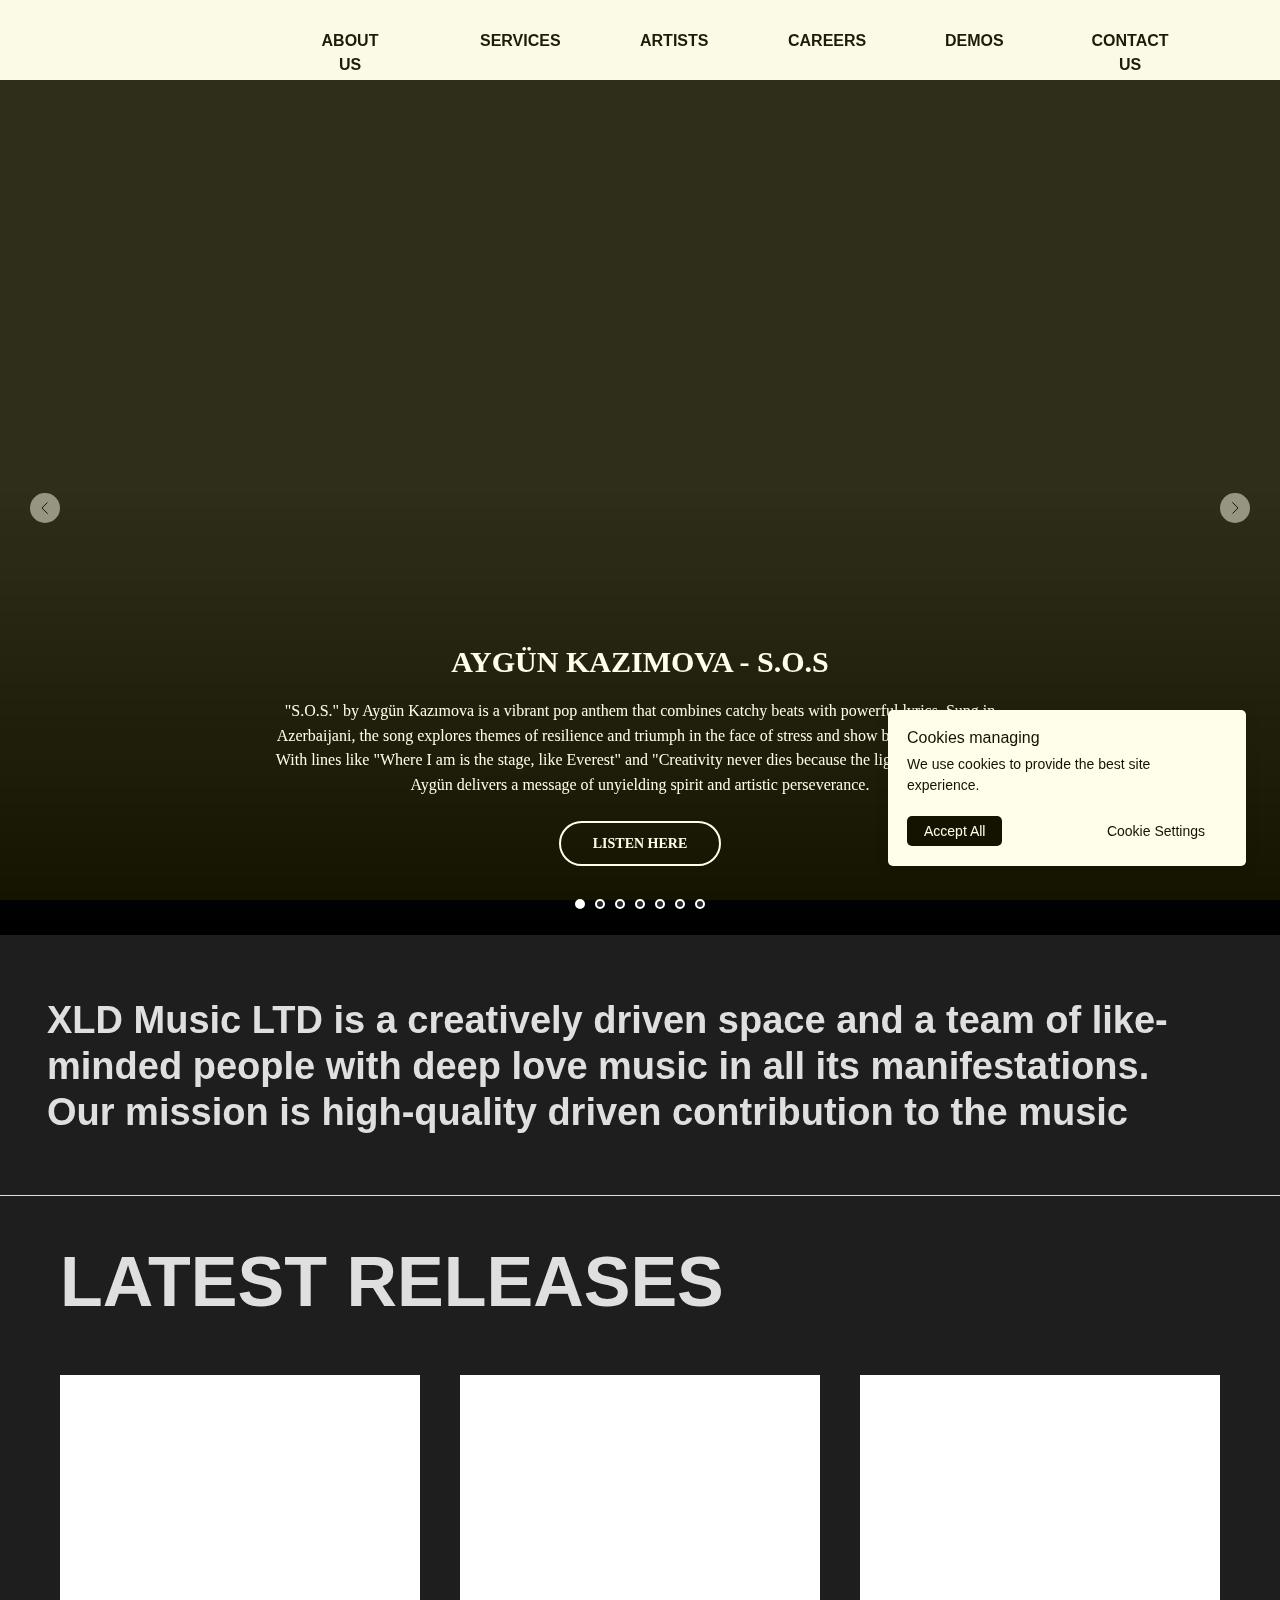
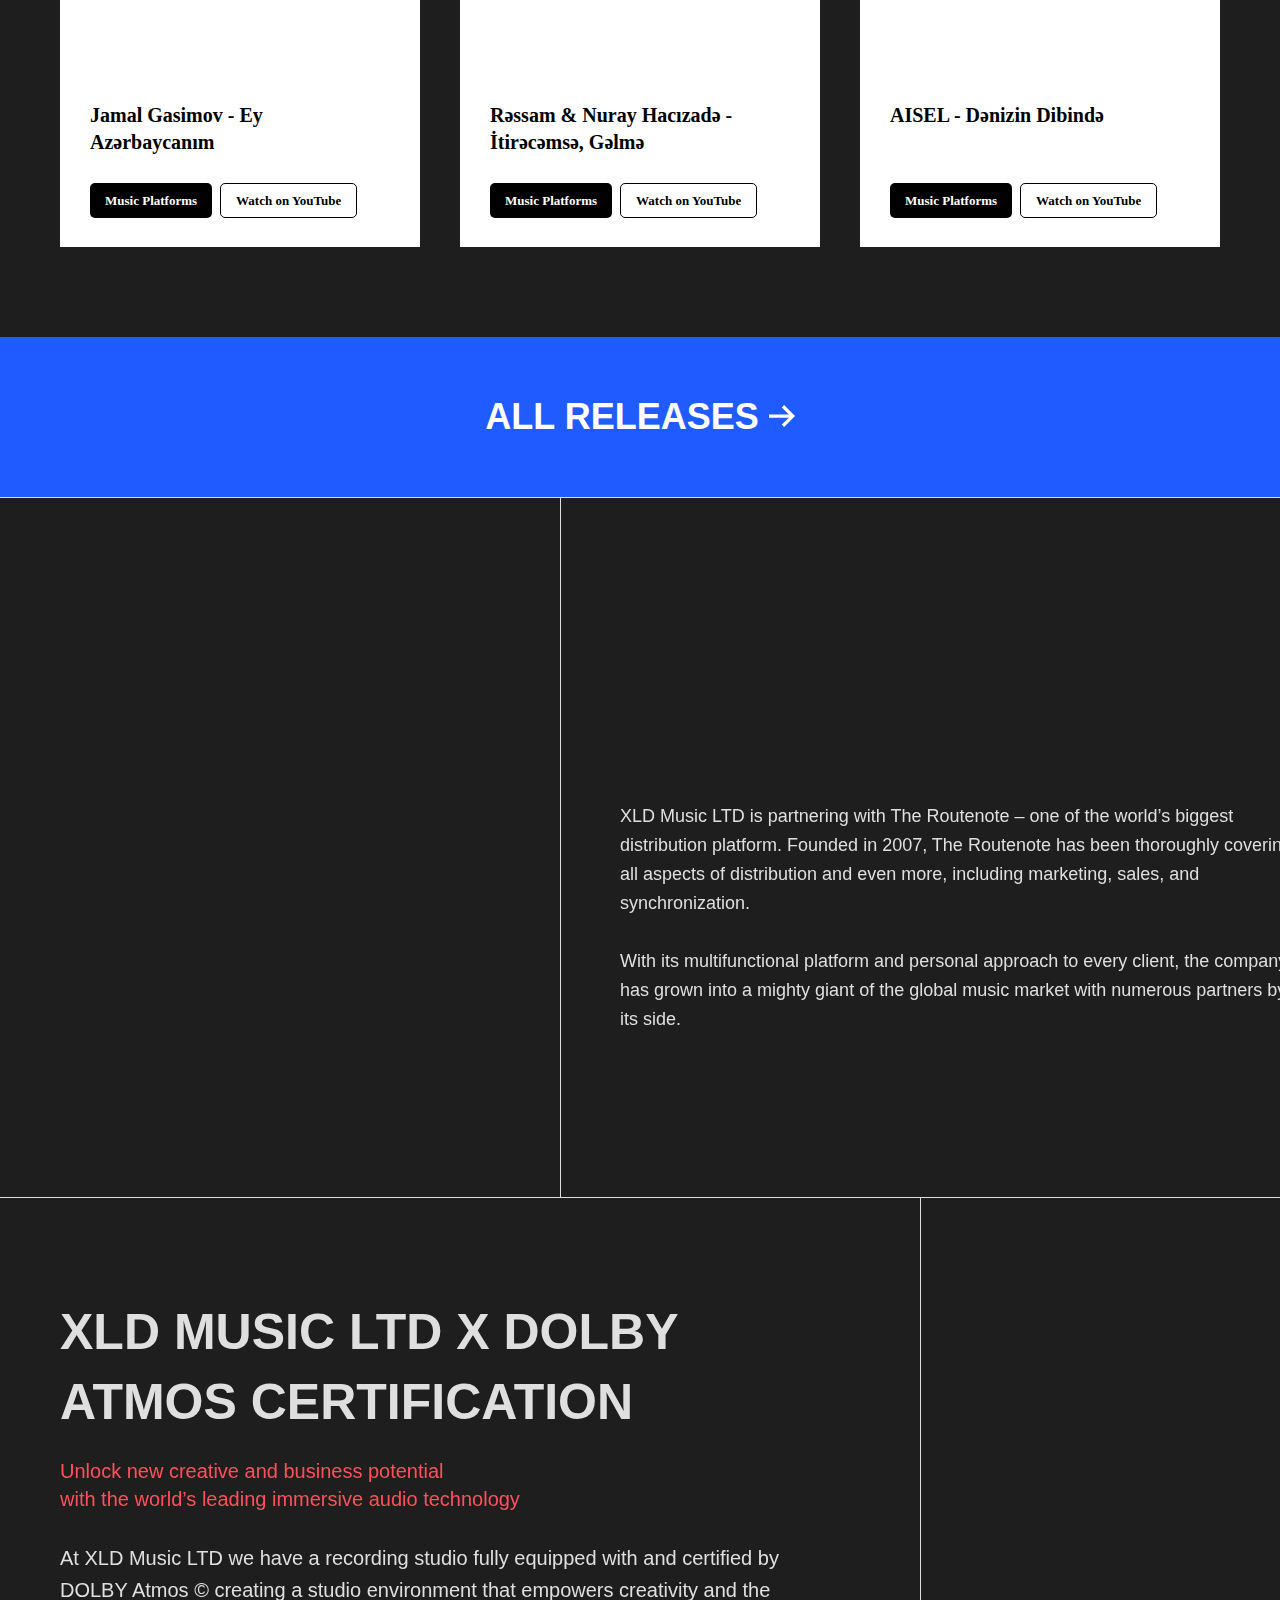
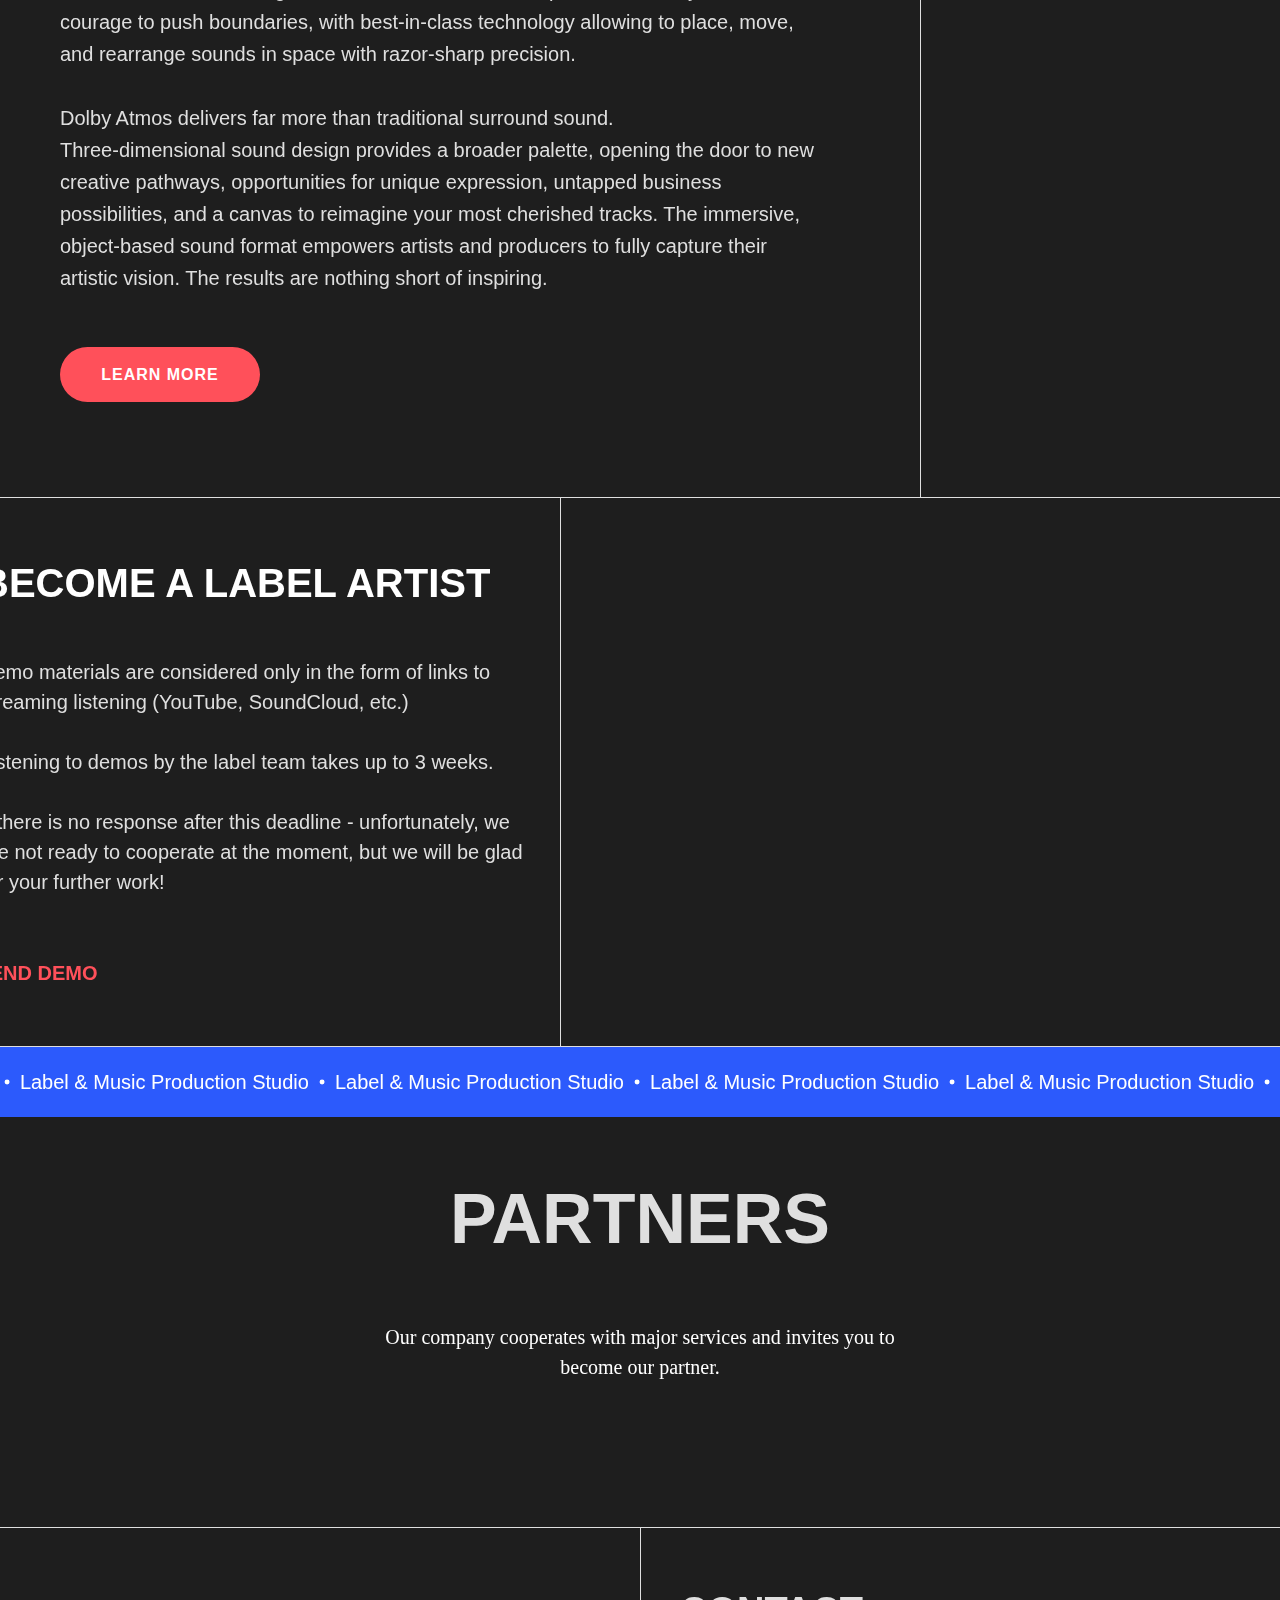
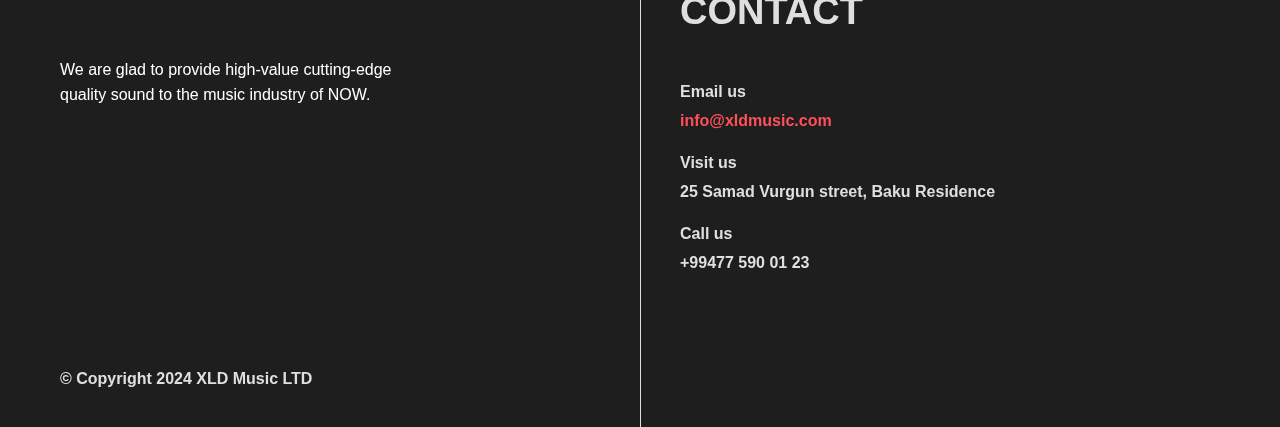
==== commit 9a3eba08: "Update index.html" ====
--- a/mc/index.html
+++ b/mc/index.html
@@ -1,11 +1,11 @@
 <!DOCTYPE html> <html> 
 <!-- Mirrored from xldmusic.com/ by HTTrack Website Copier/3.x [XR&CO'2014], Sat, 23 Nov 2024 13:53:56 GMT -->
 <!-- Added by HTTrack --><meta http-equiv="content-type" content="text/html;charset=UTF-8" /><!-- /Added by HTTrack -->
-<head> <meta charset="utf-8" /> <meta http-equiv="Content-Type" content="text/html; charset=utf-8" /> <meta name="viewport" content="width=device-width, initial-scale=1.0" /> <!--metatextblock--> <title>XLD Music LTD / Label & Music Production Studio</title> <meta name="description" content="XLD Music LTD is a creatively driven space and a team of like-minded people with deep love music in all its manifestations. Our mission is high-quality driven contribution to the music industry." /> <meta name="keywords" content="beatmusic, XLD Music LTD, XLD Music LTD az, record label baku, record label azerbaijan, music label azerbaijan, beatgroup, spotify artist, artist, музыка, aygun, aygun kazimova, mikpro, music, distribution, orchard, theorchard, dolbyatmos, baku, baki, musiqi" /> <meta property="og:url" content="index.html" /> <meta property="og:title" content="XLD Music LTD / Label & Music Production Studio" /> <meta property="og:description" content="XLD Music LTD is a creatively driven space and a team of like-minded people with deep love music in all its manifestations. Our mission is high-quality driven contribution to the music industry." /> <meta property="og:type" content="website" /> <meta property="og:image" content="static.tildacdn.one/tild3934-3566-4635-b432-303730643237/BM_thumbnail.jpg" /> <link rel="canonical" href="index.html"> <!--/metatextblock--> <meta name="format-detection" content="telephone=no" /> <meta http-equiv="x-dns-prefetch-control" content="on"> <link rel="dns-prefetch" href="https://ws.tildacdn.com/"> <link rel="dns-prefetch" href="https://static.tildacdn.one/"> <link rel="shortcut icon" href="https://static.tildacdn.one/tild3738-3662-4435-a365-623038396538/favicon.ico" type="image/x-icon" /> <link rel="apple-touch-icon" href="static.tildacdn.one/tild3066-6530-4431-b038-333934316330/favicon.png"> <link rel="apple-touch-icon" sizes="76x76" href="static.tildacdn.one/tild3066-6530-4431-b038-333934316330/favicon.png"> <link rel="apple-touch-icon" sizes="152x152" href="static.tildacdn.one/tild3066-6530-4431-b038-333934316330/favicon.png"> <link rel="apple-touch-startup-image" href="static.tildacdn.one/tild3066-6530-4431-b038-333934316330/favicon.png"> <meta name="msapplication-TileColor" content="#000000"> <meta name="msapplication-TileImage" content="static.tildacdn.one/tild6163-6161-4461-a334-626561326465/favicon.png"> <!-- Assets --> <script src="neo.tildacdn.com/js/tilda-fallback-1.0.min.js" async charset="utf-8"></script> <link rel="stylesheet" href="static.tildacdn.one/css/tilda-grid-3.0.min.css" type="text/css" media="all" onerror="this.loaderr='y';"/> <link rel="stylesheet" href="static.tildacdn.one/ws/project5414256/tilda-blocks-page26727731.min01fe.css?t=1732279200" type="text/css" media="all" onerror="this.loaderr='y';" /> <link rel="stylesheet" href="static.tildacdn.one/css/tilda-animation-2.0.min.css" type="text/css" media="all" onerror="this.loaderr='y';" /> <link rel="stylesheet" href="static.tildacdn.one/css/tilda-slds-1.4.min.css" type="text/css" media="print" onload="this.media='all';" onerror="this.loaderr='y';" /> <noscript><link rel="stylesheet" href="static.tildacdn.one/css/tilda-slds-1.4.min.css" type="text/css" media="all" /></noscript> <link rel="stylesheet" href="static.tildacdn.one/css/tilda-cards-1.0.min.css" type="text/css" media="all" onerror="this.loaderr='y';" /> <link rel="stylesheet" href="static.tildacdn.one/css/tilda-popup-1.1.min.css" type="text/css" media="print" onload="this.media='all';" onerror="this.loaderr='y';" /> <noscript><link rel="stylesheet" href="static.tildacdn.one/css/tilda-popup-1.1.min.css" type="text/css" media="all" /></noscript> <link rel="stylesheet" href="static.tildacdn.one/css/tilda-forms-1.0.min.css" type="text/css" media="all" onerror="this.loaderr='y';" /> <link rel="stylesheet" href="static.tildacdn.one/css/fonts-tildasans.css" type="text/css" media="all" onerror="this.loaderr='y';" /> <script nomodule src="static.tildacdn.one/js/tilda-polyfill-1.0.min.js" charset="utf-8"></script> <script type="text/javascript">function t_onReady(func) {if(document.readyState!='loading') {func();} else {document.addEventListener('DOMContentLoaded',func);}}
-function t_onFuncLoad(funcName,okFunc,time) {if(typeof window[funcName]==='function') {okFunc();} else {setTimeout(function() {t_onFuncLoad(funcName,okFunc,time);},(time||100));}}function t_throttle(fn,threshhold,scope) {return function() {fn.apply(scope||this,arguments);};}function t396_initialScale(t){t=document.getElementById("rec"+t);if(t){t=t.querySelector(".t396__artboard");if(t){var e,r=document.documentElement.clientWidth,a=[];if(i=t.getAttribute("data-artboard-screens"))for(var i=i.split(","),l=0;l<i.length;l++)a[l]=parseInt(i[l],10);else a=[320,480,640,960,1200];for(l=0;l<a.length;l++){var n=a[l];n<=r&&(e=n)}var o="edit"===window.allrecords.getAttribute("data-tilda-mode"),d="center"===t396_getFieldValue(t,"valign",e,a),c="grid"===t396_getFieldValue(t,"upscale",e,a),s=t396_getFieldValue(t,"height_vh",e,a),u=t396_getFieldValue(t,"height",e,a),g=!!window.opr&&!!window.opr.addons||!!window.opera||-1!==navigator.userAgent.indexOf("OPR/index.html");if(!o&&d&&!c&&!s&&u&&!g){for(var _=parseFloat((r/e).toFixed(3)),f=[t,t.querySelector(".t396__carrier"),t.querySelector(".t396__filter")],l=0;l<f.length;l++)f[l].style.height=Math.floor(parseInt(u,10)*_)+"px";t396_scaleInitial__getElementsToScale(t).forEach(function(t){t.style.zoom=_})}}}}function t396_scaleInitial__getElementsToScale(t){return t?Array.prototype.slice.call(t.children).filter(function(t){return t&&(t.classList.contains("t396__elem")||t.classList.contains("t396__group"))}):[]}function t396_getFieldValue(t,e,r,a){var i=a[a.length-1],l=r===i?t.getAttribute("data-artboard-"+e):t.getAttribute("data-artboard-"+e+"-res-"+r);if(!l)for(var n=0;n<a.length;n++){var o=a[n];if(!(o<=r)&&(l=o===i?t.getAttribute("data-artboard-"+e):t.getAttribute("data-artboard-"+e+"-res-"+o)))break}return l}</script> <script src="static.tildacdn.one/js/jquery-1.10.2.min.js" charset="utf-8" onerror="this.loaderr='y';"></script> <script src="static.tildacdn.one/js/tilda-scripts-3.0.min.js" charset="utf-8" defer onerror="this.loaderr='y';"></script> <script src="static.tildacdn.one/ws/project5414256/tilda-blocks-page26727731.min01fe.js?t=1732279200" charset="utf-8" async onerror="this.loaderr='y';"></script> <script src="static.tildacdn.one/js/tilda-lazyload-1.0.min.js" charset="utf-8" async onerror="this.loaderr='y';"></script> <script src="static.tildacdn.one/js/tilda-animation-2.0.min.js" charset="utf-8" async onerror="this.loaderr='y';"></script> <script src="static.tildacdn.one/js/tilda-zero-1.1.min.js" charset="utf-8" async onerror="this.loaderr='y';"></script> <script src="static.tildacdn.one/js/tilda-slds-1.4.min.js" charset="utf-8" async onerror="this.loaderr='y';"></script> <script src="static.tildacdn.one/js/hammer.min.js" charset="utf-8" async onerror="this.loaderr='y';"></script> <script src="static.tildacdn.one/js/tilda-cards-1.0.min.js" charset="utf-8" async onerror="this.loaderr='y';"></script> <script src="static.tildacdn.one/js/tilda-popup-1.0.min.js" charset="utf-8" async onerror="this.loaderr='y';"></script> <script src="static.tildacdn.one/js/tilda-forms-1.0.min.js" charset="utf-8" async onerror="this.loaderr='y';"></script> <script src="static.tildacdn.one/js/tilda-menu-1.0.min.js" charset="utf-8" async onerror="this.loaderr='y';"></script> <script src="static.tildacdn.one/js/tilda-animation-sbs-1.0.min.js" charset="utf-8" async onerror="this.loaderr='y';"></script> <script src="static.tildacdn.one/js/tilda-zero-scale-1.0.min.js" charset="utf-8" async onerror="this.loaderr='y';"></script> <script src="static.tildacdn.one/js/tilda-zero-video-1.0.min.js" charset="utf-8" async onerror="this.loaderr='y';"></script> <script src="static.tildacdn.one/js/tilda-skiplink-1.0.min.js" charset="utf-8" async onerror="this.loaderr='y';"></script> <script src="static.tildacdn.one/js/tilda-events-1.0.min.js" charset="utf-8" async onerror="this.loaderr='y';"></script> <!-- nominify begin --><!-- Yandex.Metrika counter --> <script type="text/javascript" >
+<head> <meta charset="utf-8" /> <meta http-equiv="Content-Type" content="text/html; charset=utf-8" /> <meta name="viewport" content="width=device-width, initial-scale=1.0" /> <!--metatextblock--> <title>XLD Music LTD / Label & Music Production Studio</title> <meta name="description" content="XLD Music LTD is a creatively driven space and a team of like-minded people with deep love music in all its manifestations. Our mission is high-quality driven contribution to the music industry." /> <meta name="keywords" content="beatmusic, XLD Music LTD, XLD Music LTD az, record label baku, record label azerbaijan, music label azerbaijan, beatgroup, spotify artist, artist, музыка, aygun, aygun kazimova, mikpro, music, distribution, orchard, theorchard, dolbyatmos, baku, baki, musiqi" /> <meta property="og:url" content="index.html" /> <meta property="og:title" content="XLD Music LTD / Label & Music Production Studio" /> <meta property="og:description" content="XLD Music LTD is a creatively driven space and a team of like-minded people with deep love music in all its manifestations. Our mission is high-quality driven contribution to the music industry." /> <meta property="og:type" content="website" /> <meta property="og:image" content="../static.tildacdn.one/tild3934-3566-4635-b432-303730643237/BM_thumbnail.jpg" /> <link rel="canonical" href="index.html"> <!--/metatextblock--> <meta name="format-detection" content="telephone=no" /> <meta http-equiv="x-dns-prefetch-control" content="on"> <link rel="dns-prefetch" href="https://ws.tildacdn.com/"> <link rel="dns-prefetch" href="https://static.tildacdn.one/"> <link rel="shortcut icon" href="https://static.tildacdn.one/tild3738-3662-4435-a365-623038396538/favicon.ico" type="image/x-icon" /> <link rel="apple-touch-icon" href="../static.tildacdn.one/tild3066-6530-4431-b038-333934316330/favicon.png"> <link rel="apple-touch-icon" sizes="76x76" href="../static.tildacdn.one/tild3066-6530-4431-b038-333934316330/favicon.png"> <link rel="apple-touch-icon" sizes="152x152" href="../static.tildacdn.one/tild3066-6530-4431-b038-333934316330/favicon.png"> <link rel="apple-touch-startup-image" href="../static.tildacdn.one/tild3066-6530-4431-b038-333934316330/favicon.png"> <meta name="msapplication-TileColor" content="#000000"> <meta name="msapplication-TileImage" content="../static.tildacdn.one/tild6163-6161-4461-a334-626561326465/favicon.png"> <!-- Assets --> <script src="../neo.tildacdn.com/js/tilda-fallback-1.0.min.js" async charset="utf-8"></script> <link rel="stylesheet" href="../static.tildacdn.one/css/tilda-grid-3.0.min.css" type="text/css" media="all" onerror="this.loaderr='y';"/> <link rel="stylesheet" href="../static.tildacdn.one/ws/project5414256/tilda-blocks-page26727731.min01fe.css?t=1732279200" type="text/css" media="all" onerror="this.loaderr='y';" /> <link rel="stylesheet" href="../static.tildacdn.one/css/tilda-animation-2.0.min.css" type="text/css" media="all" onerror="this.loaderr='y';" /> <link rel="stylesheet" href="../static.tildacdn.one/css/tilda-slds-1.4.min.css" type="text/css" media="print" onload="this.media='all';" onerror="this.loaderr='y';" /> <noscript><link rel="stylesheet" href="../static.tildacdn.one/css/tilda-slds-1.4.min.css" type="text/css" media="all" /></noscript> <link rel="stylesheet" href="../static.tildacdn.one/css/tilda-cards-1.0.min.css" type="text/css" media="all" onerror="this.loaderr='y';" /> <link rel="stylesheet" href="../static.tildacdn.one/css/tilda-popup-1.1.min.css" type="text/css" media="print" onload="this.media='all';" onerror="this.loaderr='y';" /> <noscript><link rel="stylesheet" href="../static.tildacdn.one/css/tilda-popup-1.1.min.css" type="text/css" media="all" /></noscript> <link rel="stylesheet" href="../static.tildacdn.one/css/tilda-forms-1.0.min.css" type="text/css" media="all" onerror="this.loaderr='y';" /> <link rel="stylesheet" href="static.tildacdn.one/css/fonts-tildasans.css" type="text/css" media="all" onerror="this.loaderr='y';" /> <script nomodule src="../static.tildacdn.one/js/tilda-polyfill-1.0.min.js" charset="utf-8"></script> <script type="text/javascript">function t_onReady(func) {if(document.readyState!='loading') {func();} else {document.addEventListener('DOMContentLoaded',func);}}
+function t_onFuncLoad(funcName,okFunc,time) {if(typeof window[funcName]==='function') {okFunc();} else {setTimeout(function() {t_onFuncLoad(funcName,okFunc,time);},(time||100));}}function t_throttle(fn,threshhold,scope) {return function() {fn.apply(scope||this,arguments);};}function t396_initialScale(t){t=document.getElementById("rec"+t);if(t){t=t.querySelector(".t396__artboard");if(t){var e,r=document.documentElement.clientWidth,a=[];if(i=t.getAttribute("data-artboard-screens"))for(var i=i.split(","),l=0;l<i.length;l++)a[l]=parseInt(i[l],10);else a=[320,480,640,960,1200];for(l=0;l<a.length;l++){var n=a[l];n<=r&&(e=n)}var o="edit"===window.allrecords.getAttribute("data-tilda-mode"),d="center"===t396_getFieldValue(t,"valign",e,a),c="grid"===t396_getFieldValue(t,"upscale",e,a),s=t396_getFieldValue(t,"height_vh",e,a),u=t396_getFieldValue(t,"height",e,a),g=!!window.opr&&!!window.opr.addons||!!window.opera||-1!==navigator.userAgent.indexOf("OPR/index.html");if(!o&&d&&!c&&!s&&u&&!g){for(var _=parseFloat((r/e).toFixed(3)),f=[t,t.querySelector(".t396__carrier"),t.querySelector(".t396__filter")],l=0;l<f.length;l++)f[l].style.height=Math.floor(parseInt(u,10)*_)+"px";t396_scaleInitial__getElementsToScale(t).forEach(function(t){t.style.zoom=_})}}}}function t396_scaleInitial__getElementsToScale(t){return t?Array.prototype.slice.call(t.children).filter(function(t){return t&&(t.classList.contains("t396__elem")||t.classList.contains("t396__group"))}):[]}function t396_getFieldValue(t,e,r,a){var i=a[a.length-1],l=r===i?t.getAttribute("data-artboard-"+e):t.getAttribute("data-artboard-"+e+"-res-"+r);if(!l)for(var n=0;n<a.length;n++){var o=a[n];if(!(o<=r)&&(l=o===i?t.getAttribute("data-artboard-"+e):t.getAttribute("data-artboard-"+e+"-res-"+o)))break}return l}</script> <script src="../static.tildacdn.one/js/jquery-1.10.2.min.js" charset="utf-8" onerror="this.loaderr='y';"></script> <script src="../static.tildacdn.one/js/tilda-scripts-3.0.min.js" charset="utf-8" defer onerror="this.loaderr='y';"></script> <script src="../static.tildacdn.one/ws/project5414256/tilda-blocks-page26727731.min01fe.js?t=1732279200" charset="utf-8" async onerror="this.loaderr='y';"></script> <script src="../static.tildacdn.one/js/tilda-lazyload-1.0.min.js" charset="utf-8" async onerror="this.loaderr='y';"></script> <script src="../static.tildacdn.one/js/tilda-animation-2.0.min.js" charset="utf-8" async onerror="this.loaderr='y';"></script> <script src="../static.tildacdn.one/js/tilda-zero-1.1.min.js" charset="utf-8" async onerror="this.loaderr='y';"></script> <script src="../static.tildacdn.one/js/tilda-slds-1.4.min.js" charset="utf-8" async onerror="this.loaderr='y';"></script> <script src="../static.tildacdn.one/js/hammer.min.js" charset="utf-8" async onerror="this.loaderr='y';"></script> <script src="../static.tildacdn.one/js/tilda-cards-1.0.min.js" charset="utf-8" async onerror="this.loaderr='y';"></script> <script src="../static.tildacdn.one/js/tilda-popup-1.0.min.js" charset="utf-8" async onerror="this.loaderr='y';"></script> <script src="../static.tildacdn.one/js/tilda-forms-1.0.min.js" charset="utf-8" async onerror="this.loaderr='y';"></script> <script src="../static.tildacdn.one/js/tilda-menu-1.0.min.js" charset="utf-8" async onerror="this.loaderr='y';"></script> <script src="../static.tildacdn.one/js/tilda-animation-sbs-1.0.min.js" charset="utf-8" async onerror="this.loaderr='y';"></script> <script src="../static.tildacdn.one/js/tilda-zero-scale-1.0.min.js" charset="utf-8" async onerror="this.loaderr='y';"></script> <script src="../static.tildacdn.one/js/tilda-zero-video-1.0.min.js" charset="utf-8" async onerror="this.loaderr='y';"></script> <script src="../static.tildacdn.one/js/tilda-skiplink-1.0.min.js" charset="utf-8" async onerror="this.loaderr='y';"></script> <script src="../static.tildacdn.one/js/tilda-events-1.0.min.js" charset="utf-8" async onerror="this.loaderr='y';"></script> <!-- nominify begin --><!-- Yandex.Metrika counter --> <script type="text/javascript" >
    (function(m,e,t,r,i,k,a){m[i]=m[i]||function(){(m[i].a=m[i].a||[]).push(arguments)};
    m[i].l=1*new Date();k=e.createElement(t),a=e.getElementsByTagName(t)[0],k.async=1,k.src=r,a.parentNode.insertBefore(k,a)})
-   (window, document, "script", "mc.yandex.ru/metrika/tag.js", "ym");
+   (window, document, "script", "../mc.yandex.ru/metrika/tag.js", "ym");
 
    ym(88185161, "init", {
         clickmap:true,
@@ -15,9 +15,9 @@
 </script> <noscript><div><img src="https://mc.yandex.ru/watch/88185161" style="position:absolute; left:-9999px;" alt="" /></div></noscript> <!-- /Yandex.Metrika counter --> <!-- Google Tag Manager --> <script>(function(w,d,s,l,i){w[l]=w[l]||[];w[l].push({'gtm.start':
 new Date().getTime(),event:'gtm.js'});var f=d.getElementsByTagName(s)[0],
 j=d.createElement(s),dl=l!='dataLayer'?'&l='+l:'';j.async=true;j.src=
-'www.googletagmanager.com/gtm5445.html?id='+i+dl;f.parentNode.insertBefore(j,f);
+'../www.googletagmanager.com/gtm5445.html?id='+i+dl;f.parentNode.insertBefore(j,f);
 })(window,document,'script','dataLayer','GTM-TVX8BG9Q');</script> <!-- End Google Tag Manager --> <!-- Google Tag Manager (noscript) --> <noscript><iframe src="https://www.googletagmanager.com/ns.html?id=GTM-TVX8BG9Q"
-height="0" width="0" style="display:none;visibility:hidden"></iframe></noscript> <!-- End Google Tag Manager (noscript) --><!-- nominify end --><script type="text/javascript">window.dataLayer=window.dataLayer||[];</script> <!-- Google Tag Manager --> <script type="text/javascript">(function(w,d,s,l,i){w[l]=w[l]||[];w[l].push({'gtm.start':new Date().getTime(),event:'gtm.js'});var f=d.getElementsByTagName(s)[0],j=d.createElement(s),dl=l!='dataLayer'?'&l='+l:'';j.async=true;j.src='www.googletagmanager.com/gtm5445.html?id='+i+dl;f.parentNode.insertBefore(j,f);})(window,document,'script','dataLayer','helloaliyevramincom');</script> <!-- End Google Tag Manager --> </head> <body class="t-body" style="margin:0;"> <!--allrecords--> <div id="allrecords" class="t-records" data-hook="blocks-collection-content-node" data-tilda-project-id="5414256" data-tilda-page-id="26727731" data-tilda-formskey="559c3826b31f7faf6d00c98e95414256" data-blocks-animationoff="yes" data-tilda-lazy="yes" data-tilda-root-zone="one" data-tilda-project-headcode="yes"> <div id="rec431424268" class="r t-rec" style=" " data-animationappear="off" data-record-type="360"> <!-- T360 --> <style>@media screen and (min-width:980px){.t-records{opacity:0;}.t-records_animated{-webkit-transition:opacity ease-in-out 1s;-moz-transition:opacity ease-in-out 1s;-o-transition:opacity ease-in-out 1s;transition:opacity ease-in-out 1s;}.t-records.t-records_visible,.t-records .t-records{opacity:1;}}</style> <script>t_onReady(function() {var allRecords=document.querySelector('.t-records');window.addEventListener('pageshow',function(event) {if(event.persisted) {allRecords.classList.add('t-records_visible');}});var rec=document.querySelector('#rec431424268');if(!rec) return;rec.setAttribute('data-animationappear','off');rec.style.opacity='1';allRecords.classList.add('t-records_animated');setTimeout(function() {allRecords.classList.add('t-records_visible');},200);});</script> <script>t_onReady(function() {var selects='button:not(.t-submit):not(.t835__btn_next):not(.t835__btn_prev):not(.t835__btn_result):not(.t862__btn_next):not(.t862__btn_prev):not(.t862__btn_result):not(.t854__news-btn):not(.t862__btn_next),' +
+height="0" width="0" style="display:none;visibility:hidden"></iframe></noscript> <!-- End Google Tag Manager (noscript) --><!-- nominify end --><script type="text/javascript">window.dataLayer=window.dataLayer||[];</script> <!-- Google Tag Manager --> <script type="text/javascript">(function(w,d,s,l,i){w[l]=w[l]||[];w[l].push({'gtm.start':new Date().getTime(),event:'gtm.js'});var f=d.getElementsByTagName(s)[0],j=d.createElement(s),dl=l!='dataLayer'?'&l='+l:'';j.async=true;j.src='../www.googletagmanager.com/gtm5445.html?id='+i+dl;f.parentNode.insertBefore(j,f);})(window,document,'script','dataLayer','helloaliyevramincom');</script> <!-- End Google Tag Manager --> </head> <body class="t-body" style="margin:0;"> <!--allrecords--> <div id="allrecords" class="t-records" data-hook="blocks-collection-content-node" data-tilda-project-id="5414256" data-tilda-page-id="26727731" data-tilda-formskey="559c3826b31f7faf6d00c98e95414256" data-blocks-animationoff="yes" data-tilda-lazy="yes" data-tilda-root-zone="one" data-tilda-project-headcode="yes"> <div id="rec431424268" class="r t-rec" style=" " data-animationappear="off" data-record-type="360"> <!-- T360 --> <style>@media screen and (min-width:980px){.t-records{opacity:0;}.t-records_animated{-webkit-transition:opacity ease-in-out 1s;-moz-transition:opacity ease-in-out 1s;-o-transition:opacity ease-in-out 1s;transition:opacity ease-in-out 1s;}.t-records.t-records_visible,.t-records .t-records{opacity:1;}}</style> <script>t_onReady(function() {var allRecords=document.querySelector('.t-records');window.addEventListener('pageshow',function(event) {if(event.persisted) {allRecords.classList.add('t-records_visible');}});var rec=document.querySelector('#rec431424268');if(!rec) return;rec.setAttribute('data-animationappear','off');rec.style.opacity='1';allRecords.classList.add('t-records_animated');setTimeout(function() {allRecords.classList.add('t-records_visible');},200);});</script> <script>t_onReady(function() {var selects='button:not(.t-submit):not(.t835__btn_next):not(.t835__btn_prev):not(.t835__btn_result):not(.t862__btn_next):not(.t862__btn_prev):not(.t862__btn_result):not(.t854__news-btn):not(.t862__btn_next),' +
 'a:not([href*="#"]):not(.carousel-control):not(.t-carousel__control):not(.t807__btn_reply):not([href^="#price"]):not([href^="javascript"]):not([href^="mailto"]):not([href^="tel"]):not([href^="link_sub"]):not(.js-feed-btn-show-more):not(.t367__opener):not([href^="https://www.dropbox.com/"])';var elements=document.querySelectorAll(selects);Array.prototype.forEach.call(elements,function(element) {if(element.getAttribute('data-menu-submenu-hook')) return;element.addEventListener('click',function(event) {var goTo=this.getAttribute('href');if(goTo!==null) {var ctrl=event.ctrlKey;var cmd=event.metaKey&&navigator.platform.indexOf('Mac')!==-1;if(!ctrl&&!cmd) {var target=this.getAttribute('target');if(target!=='_blank') {event.preventDefault();var allRecords=document.querySelector('.t-records');if(allRecords) {allRecords.classList.remove('t-records_visible');}
 setTimeout(function() {window.location=goTo;},500);}}}});});});</script> <style>.t360__bar{background-color:#030bff;}</style> <script>t_onReady(function() {var isSafari=/Safari/.test(navigator.userAgent)&&/Apple Computer/.test(navigator.vendor);if(!isSafari) {document.body.insertAdjacentHTML('beforeend','<div class="t360__progress"><div class="t360__bar"></div></div>');setTimeout(function() {var bar=document.querySelector('.t360__bar');if(bar) bar.classList.add('t360__barprogress');},10);}});window.addEventListener('load',function() {var bar=document.querySelector('.t360__bar');if(!bar) return;bar.classList.remove('t360__barprogress');bar.classList.add('t360__barprogressfinished');setTimeout(function() {bar.classList.add('t360__barprogresshidden');},20);setTimeout(function() {var progress=document.querySelector('.t360__progress');if(progress) progress.style.display='none';},500);});</script> </div> <div id="rec431424269" class="r t-rec" style=" " data-animationappear="off" data-record-type="396"> <!-- T396 --> <style>#rec431424269 .t396__artboard {height:80px;background-color:#fbfbfb;}#rec431424269 .t396__filter {height:80px;}#rec431424269 .t396__carrier{height:80px;background-position:center center;background-attachment:scroll;background-size:cover;background-repeat:no-repeat;}@media screen and (max-width:1199px) {#rec431424269 .t396__artboard,#rec431424269 .t396__filter,#rec431424269 .t396__carrier {}#rec431424269 .t396__filter {}#rec431424269 .t396__carrier {background-attachment:scroll;}}@media screen and (max-width:959px) {#rec431424269 .t396__artboard,#rec431424269 .t396__filter,#rec431424269 .t396__carrier {}#rec431424269 .t396__filter {}#rec431424269 .t396__carrier {background-attachment:scroll;}}@media screen and (max-width:639px) {#rec431424269 .t396__artboard,#rec431424269 .t396__filter,#rec431424269 .t396__carrier {}#rec431424269 .t396__filter {}#rec431424269 .t396__carrier {background-attachment:scroll;}}@media screen and (max-width:479px) {#rec431424269 .t396__artboard,#rec431424269 .t396__filter,#rec431424269 .t396__carrier {height:70px;}#rec431424269 .t396__filter {}#rec431424269 .t396__carrier {background-attachment:scroll;}}#rec431424269 .tn-elem[data-elem-id="1611576343546"]{z-index:1;top:calc(40px - 0px + 0px);left:60px;width:180px;}@media (min-width:1200px) {#rec431424269 .tn-elem.t396__elem--anim-hidden[data-elem-id="1611576343546"] {opacity:0;}}#rec431424269 .tn-elem[data-elem-id="1611576343546"] .tn-atom{background-position:center center;border-color:transparent ;border-style:solid;}@media screen and (max-width:1199px) {#rec431424269 .tn-elem[data-elem-id="1611576343546"] {top:calc(40px - 0px + 0px);left:10px;}}@media screen and (max-width:959px) {}@media screen and (max-width:639px) {}@media screen and (max-width:479px) {#rec431424269 .tn-elem[data-elem-id="1611576343546"] {top:calc(40px - 0px + 0px);left:10px;width:120px;}}#rec431424269 .tn-elem[data-elem-id="1649066884472"]{z-index:2;top:calc(40px - 0px + 0px);left:60px;width:180px;}@media (min-width:1200px) {#rec431424269 .tn-elem.t396__elem--anim-hidden[data-elem-id="1649066884472"] {opacity:0;}}#rec431424269 .tn-elem[data-elem-id="1649066884472"] .tn-atom{background-position:center center;border-color:transparent ;border-style:solid;}@media screen and (max-width:1199px) {#rec431424269 .tn-elem[data-elem-id="1649066884472"] {top:calc(40px - 0px + 0px);left:10px;}}@media screen and (max-width:959px) {#rec431424269 .tn-elem[data-elem-id="1649066884472"] {top:calc(40px - 0px + 0px);left:10px;}}@media screen and (max-width:639px) {#rec431424269 .tn-elem[data-elem-id="1649066884472"] {top:calc(40px - 0px + 0px);left:10px;}}@media screen and (max-width:479px) {#rec431424269 .tn-elem[data-elem-id="1649066884472"] {top:calc(40px - 0px + 0px);left:10px;width:120px;}}#rec431424269 .tn-elem[data-elem-id="1611585811475"]{z-index:3;top:calc(80px - 1px + 0px);left:0px;width:100%;height:1px;}#rec431424269 .tn-elem[data-elem-id="1611585811475"] .tn-atom{background-color:#dfdfdf;background-position:center center;border-color:transparent ;border-style:solid;}@media screen and (max-width:1199px) {}@media screen and (max-width:959px) {}@media screen and (max-width:639px) {}@media screen and (max-width:479px) {}#rec431424269 .tn-elem[data-elem-id="1611585895539"]{color:#0a0a0a;text-align:center;z-index:4;top:calc(40px - 12.5px + 1px);left:calc(100% - 80px + -890px);width:80px;height:25px;}#rec431424269 .tn-elem[data-elem-id="1611585895539"] .tn-atom{color:#0a0a0a;font-size:16px;font-family:'TildaSans',Arial,sans-serif;line-height:1.55;font-weight:700;text-transform:uppercase;border-width:0px;border-radius:0px;background-position:center center;border-color:transparent ;border-style:none;transition:background-color 0.2s ease-in-out,color 0.2s ease-in-out,border-color 0.2s ease-in-out;}@media (hover),(min-width:0\0) {#rec431424269 .tn-elem[data-elem-id="1611585895539"] .tn-atom:hover {}#rec431424269 .tn-elem[data-elem-id="1611585895539"] .tn-atom:hover {color:#ff505a;}}@media screen and (max-width:1199px) {#rec431424269 .tn-elem[data-elem-id="1611585895539"] {top:calc(40px - 12.5px + 0px);left:calc(100% - 80px + -542px);}}@media screen and (max-width:959px) {#rec431424269 .tn-elem[data-elem-id="1611585895539"] {top:calc(40px - 12.5px + -81px);left:calc(100% - 80px + -556px);}#rec431424269 .tn-elem[data-elem-id="1611585895539"] .tn-atom{opacity:0;}}@media screen and (max-width:639px) {}@media screen and (max-width:479px) {}#rec431424269 .tn-elem[data-elem-id="1611586039359"]{color:#0a0a0a;text-align:center;z-index:5;top:calc(40px - 12.5px + 1px);left:calc(100% - 50px + -750px);width:50px;height:25px;}#rec431424269 .tn-elem[data-elem-id="1611586039359"] .tn-atom{color:#0a0a0a;font-size:16px;font-family:'TildaSans',Arial,sans-serif;line-height:1.55;font-weight:700;border-width:0px;border-radius:0px;background-position:center center;border-color:transparent ;border-style:none;transition:background-color 0.2s ease-in-out,color 0.2s ease-in-out,border-color 0.2s ease-in-out;}@media (hover),(min-width:0\0) {#rec431424269 .tn-elem[data-elem-id="1611586039359"] .tn-atom:hover {}#rec431424269 .tn-elem[data-elem-id="1611586039359"] .tn-atom:hover {color:#ff505a;}}@media screen and (max-width:1199px) {#rec431424269 .tn-elem[data-elem-id="1611586039359"] {top:calc(40px - 12.5px + 0px);left:calc(100% - 50px + -454px);}}@media screen and (max-width:959px) {#rec431424269 .tn-elem[data-elem-id="1611586039359"] {top:calc(40px - 12.5px + -81px);left:calc(100% - 50px + -456px);}#rec431424269 .tn-elem[data-elem-id="1611586039359"] .tn-atom{opacity:0;}}@media screen and (max-width:639px) {}@media screen and (max-width:479px) {}#rec431424269 .tn-elem[data-elem-id="1611586052165"]{color:#0a0a0a;text-align:center;z-index:6;top:calc(40px - 12.5px + 1px);left:calc(100% - 50px + -590px);width:50px;height:25px;}#rec431424269 .tn-elem[data-elem-id="1611586052165"] .tn-atom{color:#0a0a0a;font-size:16px;font-family:'TildaSans',Arial,sans-serif;line-height:1.55;font-weight:700;border-width:0px;border-radius:0px;background-position:center center;border-color:transparent ;border-style:none;transition:background-color 0.2s ease-in-out,color 0.2s ease-in-out,border-color 0.2s ease-in-out;}@media (hover),(min-width:0\0) {#rec431424269 .tn-elem[data-elem-id="1611586052165"] .tn-atom:hover {}#rec431424269 .tn-elem[data-elem-id="1611586052165"] .tn-atom:hover {color:#ff505a;}}@media screen and (max-width:1199px) {#rec431424269 .tn-elem[data-elem-id="1611586052165"] {top:calc(40px - 12.5px + 0px);left:calc(100% - 50px + -346px);}}@media screen and (max-width:959px) {#rec431424269 .tn-elem[data-elem-id="1611586052165"] {top:calc(40px - 12.5px + -81px);left:calc(100% - 50px + -356px);}#rec431424269 .tn-elem[data-elem-id="1611586052165"] .tn-atom{opacity:0;}}@media screen and (max-width:639px) {}@media screen and (max-width:479px) {}#rec431424269 .tn-elem[data-elem-id="1611586061409"]{color:#0a0a0a;text-align:center;z-index:7;top:calc(40px - 12.5px + 1px);left:calc(100% - 50px + -442px);width:50px;height:25px;}#rec431424269 .tn-elem[data-elem-id="1611586061409"] .tn-atom{color:#0a0a0a;font-size:16px;font-family:'TildaSans',Arial,sans-serif;line-height:1.55;font-weight:700;border-width:0px;border-radius:0px;background-position:center center;border-color:transparent ;border-style:none;transition:background-color 0.2s ease-in-out,color 0.2s ease-in-out,border-color 0.2s ease-in-out;}@media (hover),(min-width:0\0) {#rec431424269 .tn-elem[data-elem-id="1611586061409"] .tn-atom:hover {}#rec431424269 .tn-elem[data-elem-id="1611586061409"] .tn-atom:hover {color:#ff505a;}}@media screen and (max-width:1199px) {#rec431424269 .tn-elem[data-elem-id="1611586061409"] {top:calc(40px - 12.5px + 0px);left:calc(100% - 50px + -249px);}}@media screen and (max-width:959px) {#rec431424269 .tn-elem[data-elem-id="1611586061409"] {top:calc(40px - 12.5px + -81px);left:calc(100% - 50px + -233px);}#rec431424269 .tn-elem[data-elem-id="1611586061409"] .tn-atom{opacity:0;}}@media screen and (max-width:639px) {}@media screen and (max-width:479px) {}#rec431424269 .tn-elem[data-elem-id="1611586069476"]{color:#0a0a0a;text-align:center;z-index:8;top:calc(40px - 12.5px + 1px);left:calc(100% - 33px + -302px);width:33px;height:25px;}#rec431424269 .tn-elem[data-elem-id="1611586069476"] .tn-atom{color:#0a0a0a;font-size:16px;font-family:'TildaSans',Arial,sans-serif;line-height:1.55;font-weight:700;background-position:center center;border-color:transparent ;border-style:none;transition:background-color 0.2s ease-in-out,color 0.2s ease-in-out,border-color 0.2s ease-in-out;}@media (hover),(min-width:0\0) {#rec431424269 .tn-elem[data-elem-id="1611586069476"] .tn-atom:hover {}#rec431424269 .tn-elem[data-elem-id="1611586069476"] .tn-atom:hover {color:#ff505a;}}@media screen and (max-width:1199px) {#rec431424269 .tn-elem[data-elem-id="1611586069476"] {top:calc(40px - 12.5px + 0px);left:calc(100% - 33px + -161px);}}@media screen and (max-width:959px) {#rec431424269 .tn-elem[data-elem-id="1611586069476"] {top:calc(40px - 12.5px + -81px);left:calc(100% - 33px + -150px);}#rec431424269 .tn-elem[data-elem-id="1611586069476"] .tn-atom{opacity:0;}}@media screen and (max-width:639px) {}@media screen and (max-width:479px) {}#rec431424269 .tn-elem[data-elem-id="1611586077810"]{color:#0a0a0a;text-align:center;z-index:9;top:calc(40px - 12.5px + 1px);left:calc(100% - 100px + -100px);width:100px;height:25px;}#rec431424269 .tn-elem[data-elem-id="1611586077810"] .tn-atom{color:#0a0a0a;font-size:16px;font-family:'TildaSans',Arial,sans-serif;line-height:1.55;font-weight:700;border-width:0px;border-radius:0px;background-position:center center;border-color:transparent ;border-style:none;transition:background-color 0.2s ease-in-out,color 0.2s ease-in-out,border-color 0.2s ease-in-out;}@media (hover),(min-width:0\0) {#rec431424269 .tn-elem[data-elem-id="1611586077810"] .tn-atom:hover {}#rec431424269 .tn-elem[data-elem-id="1611586077810"] .tn-atom:hover {color:#ff505a;}}@media screen and (max-width:1199px) {#rec431424269 .tn-elem[data-elem-id="1611586077810"] {top:calc(40px - 12.5px + 0px);left:calc(100% - 100px + 0px);}}@media screen and (max-width:959px) {#rec431424269 .tn-elem[data-elem-id="1611586077810"] {top:calc(40px - 12.5px + -81px);left:calc(100% - 100px + -10px);}#rec431424269 .tn-elem[data-elem-id="1611586077810"] .tn-atom{opacity:0;}}@media screen and (max-width:639px) {}@media screen and (max-width:479px) {}</style> <div class='t396'> <div class="t396__artboard" data-artboard-recid="431424269" data-artboard-screens="320,480,640,960,1200" data-artboard-height="80" data-artboard-valign="center" data-artboard-upscale="grid" data-artboard-height-res-320="70"> <div class="t396__carrier" data-artboard-recid="431424269"></div> <div class="t396__filter" data-artboard-recid="431424269"></div> <div class='t396__elem tn-elem tn-elem__4314242691611576343546 ' data-elem-id='1611576343546' data-elem-type='image' data-field-top-value="0" data-field-left-value="60" data-field-width-value="180" data-field-axisy-value="center" data-field-axisx-value="left" data-field-container-value="window" data-field-topunits-value="px" data-field-leftunits-value="px" data-field-heightunits-value="" data-field-widthunits-value="px" data-animate-sbs-event="hover" data-animate-sbs-opts="[{'ti':'0','mx':'0','my':'0','sx':'1','sy':'1','op':'1','ro':'0','bl':'0','ea':'','dt':'0'},{'ti':0,'mx':'0','my':'0','sx':'1','sy':'1','op':1,'ro':'0','bl':'0','ea':'','dt':'0'},{'ti':0,'mx':'0','my':'0','sx':'1','sy':'1','op':0,'ro':'0','bl':'0','ea':'','dt':'0'}]" data-field-filewidth-value="763" data-field-fileheight-value="175" data-field-top-res-320-value="0" data-field-left-res-320-value="10" data-field-width-res-320-value="120" data-field-top-res-960-value="0" data-field-left-res-960-value="10" data-field-container-res-960-value="grid"> <a class='tn-atom' href="index.html"> <img class='tn-atom__img t-img' data-original='https://cdn.discordapp.com/attachments/1301978349987434506/1309918266902188032/XLD_Music_4.png?ex=674353f3&is=67420273&hm=70a7385032528e7e2533943dda3d717e6bbba730433b1cceebaff9b8f6ef213f&' alt='' imgfield='tn_img_1611576343546' /> </a> </div> <div class='t396__elem tn-elem tn-elem__4314242691649066884472 t396__elem--anim-hidden' data-elem-id='1649066884472' data-elem-type='image' data-field-top-value="0" data-field-left-value="60" data-field-width-value="180" data-field-axisy-value="center" data-field-axisx-value="left" data-field-container-value="window" data-field-topunits-value="px" data-field-leftunits-value="px" data-field-heightunits-value="" data-field-widthunits-value="px" data-animate-sbs-event="hover" data-animate-sbs-opts="[{'ti':'0','mx':'0','my':'0','sx':'1','sy':'1','op':'1','ro':'0','bl':'0','ea':'','dt':'0'},{'ti':0,'mx':'0','my':'0','sx':'1','sy':'1','op':0,'ro':'0','bl':'0','ea':'','dt':'0'},{'ti':300,'mx':'0','my':'0','sx':'1','sy':'1','op':1,'ro':'0','bl':'0','ea':'easeIn','dt':'0'}]" data-field-filewidth-value="763" data-field-fileheight-value="175" data-field-top-res-320-value="0" data-field-left-res-320-value="10" data-field-width-res-320-value="120" data-field-top-res-480-value="0" data-field-left-res-480-value="10" data-field-top-res-640-value="0" data-field-left-res-640-value="10" data-field-top-res-960-value="0" data-field-left-res-960-value="10" data-field-container-res-960-value="grid"> <a class='tn-atom' href="index.html"> <img class='tn-atom__img t-img' data-original='https://cdn.discordapp.com/attachments/1301978349987434506/1309918266902188032/XLD_Music_4.png?ex=674353f3&is=67420273&hm=70a7385032528e7e2533943dda3d717e6bbba730433b1cceebaff9b8f6ef213f&' alt='' imgfield='tn_img_1649066884472' /> </a> </div> <div class='t396__elem tn-elem tn-elem__4314242691611585895539' data-elem-id='1611585895539' data-elem-type='button' data-field-top-value="1" data-field-left-value="-890" data-field-height-value="25" data-field-width-value="80" data-field-axisy-value="center" data-field-axisx-value="right" data-field-container-value="window" data-field-topunits-value="px" data-field-leftunits-value="px" data-field-heightunits-value="" data-field-widthunits-value="" data-field-top-res-640-value="-81" data-field-left-res-640-value="-556" data-field-top-res-960-value="0" data-field-left-res-960-value="-542" data-field-container-res-960-value="grid"> <a class='tn-atom js-click-zero-stat' href="about.html" data-tilda-event-name="/tilda/click/rec431424269/button1611585895539">About Us</a> </div> <div class='t396__elem tn-elem tn-elem__4314242691611586039359' data-elem-id='1611586039359' data-elem-type='button' data-field-top-value="1" data-field-left-value="-750" data-field-height-value="25" data-field-width-value="50" data-field-axisy-value="center" data-field-axisx-value="right" data-field-container-value="window" data-field-topunits-value="px" data-field-leftunits-value="px" data-field-heightunits-value="" data-field-widthunits-value="" data-field-top-res-640-value="-81" data-field-left-res-640-value="-456" data-field-top-res-960-value="0" data-field-left-res-960-value="-454" data-field-container-res-960-value="grid"> <a class='tn-atom js-click-zero-stat' href="services.html" data-tilda-event-name="/tilda/click/rec431424269/button1611586039359">SERVICES</a> </div> <div class='t396__elem tn-elem tn-elem__4314242691611586052165' data-elem-id='1611586052165' data-elem-type='button' data-field-top-value="1" data-field-left-value="-590" data-field-height-value="25" data-field-width-value="50" data-field-axisy-value="center" data-field-axisx-value="right" data-field-container-value="window" data-field-topunits-value="px" data-field-leftunits-value="px" data-field-heightunits-value="" data-field-widthunits-value="" data-field-top-res-640-value="-81" data-field-left-res-640-value="-356" data-field-top-res-960-value="0" data-field-left-res-960-value="-346" data-field-container-res-960-value="grid"> <a class='tn-atom js-click-zero-stat' href="artists.html" data-tilda-event-name="/tilda/click/rec431424269/button1611586052165">ARTISTS</a> </div> <div class='t396__elem tn-elem tn-elem__4314242691611586061409' data-elem-id='1611586061409' data-elem-type='button' data-field-top-value="1" data-field-left-value="-442" data-field-height-value="25" data-field-width-value="50" data-field-axisy-value="center" data-field-axisx-value="right" data-field-container-value="window" data-field-topunits-value="px" data-field-leftunits-value="px" data-field-heightunits-value="" data-field-widthunits-value="" data-field-top-res-640-value="-81" data-field-left-res-640-value="-233" data-field-top-res-960-value="0" data-field-left-res-960-value="-249" data-field-container-res-960-value="grid"> <a class='tn-atom js-click-zero-stat' href="careers.html" data-tilda-event-name="/tilda/click/rec431424269/button1611586061409">CAREERS</a> </div> <div class='t396__elem tn-elem tn-elem__4314242691611586069476' data-elem-id='1611586069476' data-elem-type='button' data-field-top-value="1" data-field-left-value="-302" data-field-height-value="25" data-field-width-value="33" data-field-axisy-value="center" data-field-axisx-value="right" data-field-container-value="window" data-field-topunits-value="px" data-field-leftunits-value="px" data-field-heightunits-value="" data-field-widthunits-value="" data-field-top-res-640-value="-81" data-field-left-res-640-value="-150" data-field-top-res-960-value="0" data-field-left-res-960-value="-161" data-field-container-res-960-value="grid"> <a class='tn-atom js-click-zero-stat' href="#senddemo" data-tilda-event-name="/tilda/click/rec431424269/button1611586069476">DEMOS</a> </div> <div class='t396__elem tn-elem tn-elem__4314242691611586077810' data-elem-id='1611586077810' data-elem-type='button' data-field-top-value="1" data-field-left-value="-100" data-field-height-value="25" data-field-width-value="100" data-field-axisy-value="center" data-field-axisx-value="right" data-field-container-value="window" data-field-topunits-value="px" data-field-leftunits-value="px" data-field-heightunits-value="" data-field-widthunits-value="" data-field-top-res-640-value="-81" data-field-left-res-640-value="-10" data-field-top-res-960-value="0" data-field-left-res-960-value="0" data-field-container-res-960-value="grid"> <a class='tn-atom js-click-zero-stat' href="contact.html" data-tilda-event-name="/tilda/click/rec431424269/button1611586077810">CONTACT US</a> </div> </div> </div> <script>t_onReady(function() {t_onFuncLoad('t396_init',function() {t396_init('431424269');});});</script> <!-- /T396 --> </div> <div id="rec431990672" class="r t-rec" style=" " data-animationappear="off" data-record-type="131"> <!-- T123 --> <div class="t123"> <div class="t-container_100 "> <div class="t-width t-width_100 "> <!-- nominify begin --> <style>
  /* Sticky блок - замените на Id блока который должен прилипнуть */
@@ -80,50 +80,50 @@
 aria-roledescription="slide"
 aria-hidden="false"
 aria-label="1 of 7"
-itemscope itemtype="http://schema.org/ImageObject"> <meta itemprop="image" content="static.tildacdn.one/tild3565-6436-4835-b535-646133386666/aygun_sos_slider.jpg"> <meta itemprop="caption" content="Aygün Kazımova - S.O.S"> <div class="t-slds__wrapper t-align_center t-slds__bgimg t-bgimg" data-original="static.tildacdn.one/tild3565-6436-4835-b535-646133386666/aygun_sos_slider.jpg"
-style="height: 95vh;background-image: url('thb.tildacdn.one/tild3565-6436-4835-b535-646133386666/-/resizeb/20x/aygun_sos_slider.jpg');"
+itemscope itemtype="http://schema.org/ImageObject"> <meta itemprop="image" content="../static.tildacdn.one/tild3565-6436-4835-b535-646133386666/aygun_sos_slider.jpg"> <meta itemprop="caption" content="Aygün Kazımova - S.O.S"> <div class="t-slds__wrapper t-align_center t-slds__bgimg t-bgimg" data-original="../static.tildacdn.one/tild3565-6436-4835-b535-646133386666/aygun_sos_slider.jpg"
+style="height: 95vh;background-image: url('../thb.tildacdn.one/tild3565-6436-4835-b535-646133386666/-/resizeb/20x/aygun_sos_slider.jpg');"
 role="img" aria-label="Aygün Kazımova - S.O.S"> <div class="t675__wrapper" style="background-image: -moz-linear-gradient(top, rgba(0,0,0,0), rgba(0,0,0,1)); background-image: -webkit-linear-gradient(top, rgba(0,0,0,0), rgba(0,0,0,1)); background-image: -o-linear-gradient(top, rgba(0,0,0,0), rgba(0,0,0,1)); background-image: -ms-linear-gradient(top, rgba(0,0,0,0), rgba(0,0,0,1));"> <div class="t-container"> <div class="t675__textwrapper t-col t-col_8 t-prefix_2 t-align_center"> <div class="t675__title t-name t-name_sm" field="li_title__1654242165468" itemprop="name">Aygün Kazımova - S.O.S</div> <div class="t675__descr t-descr t-descr_xs" field="li_descr__1654242165468" itemprop="description">"S.O.S." by Aygün Kazımova is a vibrant pop anthem that combines catchy beats with powerful lyrics. Sung in Azerbaijani, the song explores themes of resilience and triumph in the face of stress and show business pressures. With lines like "Where I am is the stage, like Everest" and "Creativity never dies because the lights never go out," Aygün delivers a message of unyielding spirit and artistic perseverance.</div> <a href="https://ak.lnk.to/SOS" target="_blank" class="t675__btn t-btn t-btn_sm" style="color:#ffffff;border:2px solid #ffffff;border-radius:50px; -moz-border-radius:50px; -webkit-border-radius:50px;font-family:TildaSans;font-weight:700;text-transform:uppercase;" data-buttonfieldset="li_button" data-lid="1654242165468"> <table role="presentation" style="width:100%; height:100%;"> <tr> <td>LISTEN HERE</td> </tr> </table> </a> </div> </div> </div> </div> </div> <div class="t-slds__item" data-slide-index="2"
 role="group"
 aria-roledescription="slide"
 aria-hidden="true"
 aria-label="2 of 7"
-itemscope itemtype="http://schema.org/ImageObject"> <meta itemprop="image" content="static.tildacdn.one/tild3031-6138-4736-a263-316562343131/fahree_ilkin_ESC.jpg"> <meta itemprop="caption" content="Fahree ft. Ilkin Dovlatov - Özünlə Apar"> <div class="t-slds__wrapper t-align_center t-slds__bgimg t-bgimg" data-original="static.tildacdn.one/tild3031-6138-4736-a263-316562343131/fahree_ilkin_ESC.jpg"
-style="height: 95vh;background-image: url('thb.tildacdn.one/tild3031-6138-4736-a263-316562343131/-/resizeb/20x/fahree_ilkin_ESC.jpg');"
+itemscope itemtype="http://schema.org/ImageObject"> <meta itemprop="image" content="../static.tildacdn.one/tild3031-6138-4736-a263-316562343131/fahree_ilkin_ESC.jpg"> <meta itemprop="caption" content="Fahree ft. Ilkin Dovlatov - Özünlə Apar"> <div class="t-slds__wrapper t-align_center t-slds__bgimg t-bgimg" data-original="../static.tildacdn.one/tild3031-6138-4736-a263-316562343131/fahree_ilkin_ESC.jpg"
+style="height: 95vh;background-image: url('../thb.tildacdn.one/tild3031-6138-4736-a263-316562343131/-/resizeb/20x/fahree_ilkin_ESC.jpg');"
 role="img" aria-label="Fahree ft. Ilkin Dovlatov - Özünlə Apar"> <div class="t675__wrapper" style="background-image: -moz-linear-gradient(top, rgba(0,0,0,0), rgba(0,0,0,1)); background-image: -webkit-linear-gradient(top, rgba(0,0,0,0), rgba(0,0,0,1)); background-image: -o-linear-gradient(top, rgba(0,0,0,0), rgba(0,0,0,1)); background-image: -ms-linear-gradient(top, rgba(0,0,0,0), rgba(0,0,0,1));"> <div class="t-container"> <div class="t675__textwrapper t-col t-col_8 t-prefix_2 t-align_center"> <div class="t675__title t-name t-name_sm" field="li_title__1720161042971" itemprop="name">Fahree ft. Ilkin Dovlatov - Özünlə Apar</div> <div class="t675__descr t-descr t-descr_xs" field="li_descr__1720161042971" itemprop="description">“Özünlə Apar” (Take Me with Wou), composed and performed by Fahree, is Azerbaijan’s entry for Eurovision 2024. This song delves into the journey of discovering hope and strength through love. It narrates the personal story of a man initially trapped in doubts and fears, but finding the courage to emerge from darkness when the right person extends their hand.</div> <a href="https://fahree.lnk.to/OzunleApar" target="_blank" class="t675__btn t-btn t-btn_sm" style="color:#ffffff;border:2px solid #ffffff;border-radius:50px; -moz-border-radius:50px; -webkit-border-radius:50px;font-family:TildaSans;font-weight:700;text-transform:uppercase;" data-buttonfieldset="li_button" data-lid="1720161042971"> <table role="presentation" style="width:100%; height:100%;"> <tr> <td>LISTEN HERE</td> </tr> </table> </a> </div> </div> </div> </div> </div> <div class="t-slds__item" data-slide-index="3"
 role="group"
 aria-roledescription="slide"
 aria-hidden="true"
 aria-label="3 of 7"
-itemscope itemtype="http://schema.org/ImageObject"> <meta itemprop="image" content="static.tildacdn.one/tild6262-3635-4262-b435-366265356636/yap10_yinyang.jpg"> <meta itemprop="caption" content="Elnur Huseynov - Monster Pop"> <div class="t-slds__wrapper t-align_center t-slds__bgimg t-bgimg" data-original="static.tildacdn.one/tild6262-3635-4262-b435-366265356636/yap10_yinyang.jpg"
-style="height: 95vh;background-image: url('thb.tildacdn.one/tild6262-3635-4262-b435-366265356636/-/resizeb/20x/yap10_yinyang.jpg');"
+itemscope itemtype="http://schema.org/ImageObject"> <meta itemprop="image" content="../static.tildacdn.one/tild6262-3635-4262-b435-366265356636/yap10_yinyang.jpg"> <meta itemprop="caption" content="Elnur Huseynov - Monster Pop"> <div class="t-slds__wrapper t-align_center t-slds__bgimg t-bgimg" data-original="../static.tildacdn.one/tild6262-3635-4262-b435-366265356636/yap10_yinyang.jpg"
+style="height: 95vh;background-image: url('../thb.tildacdn.one/tild6262-3635-4262-b435-366265356636/-/resizeb/20x/yap10_yinyang.jpg');"
 role="img" aria-label="Elnur Huseynov - Monster Pop"> <div class="t675__wrapper" style="background-image: -moz-linear-gradient(top, rgba(0,0,0,0), rgba(0,0,0,1)); background-image: -webkit-linear-gradient(top, rgba(0,0,0,0), rgba(0,0,0,1)); background-image: -o-linear-gradient(top, rgba(0,0,0,0), rgba(0,0,0,1)); background-image: -ms-linear-gradient(top, rgba(0,0,0,0), rgba(0,0,0,1));"> <div class="t-container"> <div class="t675__textwrapper t-col t-col_8 t-prefix_2 t-align_center"> <div class="t675__title t-name t-name_sm" field="li_title__1710505464585" itemprop="name">YAP10 - YINYANG</div> <div class="t675__descr t-descr t-descr_xs" field="li_descr__1710505464585" itemprop="description">The album forms its unity with black rap and music, the philosophy of "YINYANG" is in every good there is a bad, in every bad there is a good, in every white line there is black, in every black color there is a white point, exactly like the "YINYANG" album, that is, "white" lyrics on a "black" music background, "black" lyrics on a "white" music background. This is philosophical, this is YINYANG.</div> <a href="https://yap10.lnk.to/YINYANG" target="_blank" class="t675__btn t-btn t-btn_sm" style="color:#ffffff;border:2px solid #ffffff;border-radius:50px; -moz-border-radius:50px; -webkit-border-radius:50px;font-family:TildaSans;font-weight:700;text-transform:uppercase;" data-buttonfieldset="li_button" data-lid="1710505464585"> <table role="presentation" style="width:100%; height:100%;"> <tr> <td>LISTEN HERE</td> </tr> </table> </a> </div> </div> </div> </div> </div> <div class="t-slds__item" data-slide-index="4"
 role="group"
 aria-roledescription="slide"
 aria-hidden="true"
 aria-label="4 of 7"
-itemscope itemtype="http://schema.org/ImageObject"> <meta itemprop="image" content="static.tildacdn.one/tild6264-3633-4337-b466-393632643939/ak_SS.jpg"> <meta itemprop="caption" content="Elnur Huseynov - Monster Pop"> <div class="t-slds__wrapper t-align_center t-slds__bgimg t-bgimg" data-original="static.tildacdn.one/tild6264-3633-4337-b466-393632643939/ak_SS.jpg"
-style="height: 95vh;background-image: url('thb.tildacdn.one/tild6264-3633-4337-b466-393632643939/-/resizeb/20x/ak_SS.jpg');"
+itemscope itemtype="http://schema.org/ImageObject"> <meta itemprop="image" content="../static.tildacdn.one/tild6264-3633-4337-b466-393632643939/ak_SS.jpg"> <meta itemprop="caption" content="Elnur Huseynov - Monster Pop"> <div class="t-slds__wrapper t-align_center t-slds__bgimg t-bgimg" data-original="../static.tildacdn.one/tild6264-3633-4337-b466-393632643939/ak_SS.jpg"
+style="height: 95vh;background-image: url('../thb.tildacdn.one/tild6264-3633-4337-b466-393632643939/-/resizeb/20x/ak_SS.jpg');"
 role="img" aria-label="Elnur Huseynov - Monster Pop"> <div class="t675__wrapper" style="background-image: -moz-linear-gradient(top, rgba(0,0,0,0), rgba(0,0,0,1)); background-image: -webkit-linear-gradient(top, rgba(0,0,0,0), rgba(0,0,0,1)); background-image: -o-linear-gradient(top, rgba(0,0,0,0), rgba(0,0,0,1)); background-image: -ms-linear-gradient(top, rgba(0,0,0,0), rgba(0,0,0,1));"> <div class="t-container"> <div class="t675__textwrapper t-col t-col_8 t-prefix_2 t-align_center"> <div class="t675__title t-name t-name_sm" field="li_title__1708671660094" itemprop="name">Aygün Kazımova - Sağ-Salamat</div> <a href="https://ak.lnk.to/SS_ID" target="_blank" class="t675__btn t-btn t-btn_sm" style="color:#ffffff;border:2px solid #ffffff;border-radius:50px; -moz-border-radius:50px; -webkit-border-radius:50px;font-family:TildaSans;font-weight:700;text-transform:uppercase;" data-buttonfieldset="li_button" data-lid="1708671660094"> <table role="presentation" style="width:100%; height:100%;"> <tr> <td>LISTEN HERE</td> </tr> </table> </a> </div> </div> </div> </div> </div> <div class="t-slds__item" data-slide-index="5"
 role="group"
 aria-roledescription="slide"
 aria-hidden="true"
 aria-label="5 of 7"
-itemscope itemtype="http://schema.org/ImageObject"> <meta itemprop="image" content="static.tildacdn.one/tild6561-3530-4633-b430-346365383866/elnur_monster_pop.jpg"> <meta itemprop="caption" content="Elnur Huseynov - Monster Pop"> <div class="t-slds__wrapper t-align_center t-slds__bgimg t-bgimg" data-original="static.tildacdn.one/tild6561-3530-4633-b430-346365383866/elnur_monster_pop.jpg"
-style="height: 95vh;background-image: url('thb.tildacdn.one/tild6561-3530-4633-b430-346365383866/-/resizeb/20x/elnur_monster_pop.jpg');"
+itemscope itemtype="http://schema.org/ImageObject"> <meta itemprop="image" content="../static.tildacdn.one/tild6561-3530-4633-b430-346365383866/elnur_monster_pop.jpg"> <meta itemprop="caption" content="Elnur Huseynov - Monster Pop"> <div class="t-slds__wrapper t-align_center t-slds__bgimg t-bgimg" data-original="../static.tildacdn.one/tild6561-3530-4633-b430-346365383866/elnur_monster_pop.jpg"
+style="height: 95vh;background-image: url('../thb.tildacdn.one/tild6561-3530-4633-b430-346365383866/-/resizeb/20x/elnur_monster_pop.jpg');"
 role="img" aria-label="Elnur Huseynov - Monster Pop"> <div class="t675__wrapper" style="background-image: -moz-linear-gradient(top, rgba(0,0,0,0), rgba(0,0,0,1)); background-image: -webkit-linear-gradient(top, rgba(0,0,0,0), rgba(0,0,0,1)); background-image: -o-linear-gradient(top, rgba(0,0,0,0), rgba(0,0,0,1)); background-image: -ms-linear-gradient(top, rgba(0,0,0,0), rgba(0,0,0,1));"> <div class="t-container"> <div class="t675__textwrapper t-col t-col_8 t-prefix_2 t-align_center"> <div class="t675__title t-name t-name_sm" field="li_title__1683901888544" itemprop="name">Elnur Huseynov - Monster Pop</div> <div class="t675__descr t-descr t-descr_xs" field="li_descr__1683901888544" itemprop="description">The song can be considered a manifestation of true friendship between two musicians and souls. Aysel performed her latest composition for Elnur, and both agreed that he should be the one to sing it. The track has an uplifting mood that can make even the most lifeless person dance. It's one of those songs that listeners find themselves humming all day long due to its retro pop-funk vibes.</div> <a href="https://elnur.lnk.to/MonsterPop" target="_blank" class="t675__btn t-btn t-btn_sm" style="color:#ffffff;border:2px solid #ffffff;border-radius:50px; -moz-border-radius:50px; -webkit-border-radius:50px;font-family:TildaSans;font-weight:700;text-transform:uppercase;" data-buttonfieldset="li_button" data-lid="1683901888544"> <table role="presentation" style="width:100%; height:100%;"> <tr> <td>LISTEN HERE</td> </tr> </table> </a> </div> </div> </div> </div> </div> <div class="t-slds__item" data-slide-index="6"
 role="group"
 aria-roledescription="slide"
 aria-hidden="true"
 aria-label="6 of 7"
-itemscope itemtype="http://schema.org/ImageObject"> <meta itemprop="image" content="static.tildacdn.one/tild3563-6531-4363-b831-393933386232/turalturanx_TTM.jpg"> <meta itemprop="caption" content="Röya &amp;amp; Nicat Rəhimov - DƏLİ KİMİ"> <div class="t-slds__wrapper t-align_center t-slds__bgimg t-bgimg" data-original="static.tildacdn.one/tild3563-6531-4363-b831-393933386232/turalturanx_TTM.jpg"
-style="height: 95vh;background-image: url('thb.tildacdn.one/tild3563-6531-4363-b831-393933386232/-/resizeb/20x/turalturanx_TTM.jpg');"
+itemscope itemtype="http://schema.org/ImageObject"> <meta itemprop="image" content="../static.tildacdn.one/tild3563-6531-4363-b831-393933386232/turalturanx_TTM.jpg"> <meta itemprop="caption" content="Röya &amp;amp; Nicat Rəhimov - DƏLİ KİMİ"> <div class="t-slds__wrapper t-align_center t-slds__bgimg t-bgimg" data-original="../static.tildacdn.one/tild3563-6531-4363-b831-393933386232/turalturanx_TTM.jpg"
+style="height: 95vh;background-image: url('../thb.tildacdn.one/tild3563-6531-4363-b831-393933386232/-/resizeb/20x/turalturanx_TTM.jpg');"
 role="img" aria-label="Röya &amp;amp; Nicat Rəhimov - DƏLİ KİMİ"> <div class="t675__wrapper" style="background-image: -moz-linear-gradient(top, rgba(0,0,0,0), rgba(0,0,0,1)); background-image: -webkit-linear-gradient(top, rgba(0,0,0,0), rgba(0,0,0,1)); background-image: -o-linear-gradient(top, rgba(0,0,0,0), rgba(0,0,0,1)); background-image: -ms-linear-gradient(top, rgba(0,0,0,0), rgba(0,0,0,1));"> <div class="t-container"> <div class="t675__textwrapper t-col t-col_8 t-prefix_2 t-align_center"> <div class="t675__title t-name t-name_sm" field="li_title__1680854652427" itemprop="name">TuralTuranX - Tell Me More</div> <div class="t675__descr t-descr t-descr_xs" field="li_descr__1680854652427" itemprop="description">“Tell Me More” is a simple yet beautiful song composed by Turan and Tural (TuralTuranX) about love and understanding. The song depicts a story about the profound need to express one’s feelings and to be heard and understood. It is an overheard musical conversation for listeners, and an opportunity for the romantic lead to finally pour out their soul.</div> <a href="https://turalturanx.lnk.to/TMM" target="_blank" class="t675__btn t-btn t-btn_sm" style="color:#ffffff;border:2px solid #ffffff;border-radius:50px; -moz-border-radius:50px; -webkit-border-radius:50px;font-family:TildaSans;font-weight:700;text-transform:uppercase;" data-buttonfieldset="li_button" data-lid="1680854652427"> <table role="presentation" style="width:100%; height:100%;"> <tr> <td>LISTEN HERE</td> </tr> </table> </a> </div> </div> </div> </div> </div> <div class="t-slds__item" data-slide-index="7"
 role="group"
 aria-roledescription="slide"
 aria-hidden="true"
 aria-label="7 of 7"
-itemscope itemtype="http://schema.org/ImageObject"> <meta itemprop="image" content="static.tildacdn.one/tild3637-3032-4430-b062-623438636431/roya_nicat_deli_kimi.jpg"> <meta itemprop="caption" content="Röya &amp;amp; Nicat Rəhimov - DƏLİ KİMİ"> <div class="t-slds__wrapper t-align_center t-slds__bgimg t-bgimg" data-original="static.tildacdn.one/tild3637-3032-4430-b062-623438636431/roya_nicat_deli_kimi.jpg"
-style="height: 95vh;background-image: url('thb.tildacdn.one/tild3637-3032-4430-b062-623438636431/-/resizeb/20x/roya_nicat_deli_kimi.jpg');"
+itemscope itemtype="http://schema.org/ImageObject"> <meta itemprop="image" content="../static.tildacdn.one/tild3637-3032-4430-b062-623438636431/roya_nicat_deli_kimi.jpg"> <meta itemprop="caption" content="Röya &amp;amp; Nicat Rəhimov - DƏLİ KİMİ"> <div class="t-slds__wrapper t-align_center t-slds__bgimg t-bgimg" data-original="../static.tildacdn.one/tild3637-3032-4430-b062-623438636431/roya_nicat_deli_kimi.jpg"
+style="height: 95vh;background-image: url('../thb.tildacdn.one/tild3637-3032-4430-b062-623438636431/-/resizeb/20x/roya_nicat_deli_kimi.jpg');"
 role="img" aria-label="Röya &amp;amp; Nicat Rəhimov - DƏLİ KİMİ"> <div class="t675__wrapper" style="background-image: -moz-linear-gradient(top, rgba(0,0,0,0), rgba(0,0,0,1)); background-image: -webkit-linear-gradient(top, rgba(0,0,0,0), rgba(0,0,0,1)); background-image: -o-linear-gradient(top, rgba(0,0,0,0), rgba(0,0,0,1)); background-image: -ms-linear-gradient(top, rgba(0,0,0,0), rgba(0,0,0,1));"> <div class="t-container"> <div class="t675__textwrapper t-col t-col_8 t-prefix_2 t-align_center"> <div class="t675__title t-name t-name_sm" field="li_title__1674726446131" itemprop="name">Röya &amp; Nİcat Rəhİmov - DƏLİ KİMİ</div> <div class="t675__descr t-descr t-descr_xs" field="li_descr__1674726446131" itemprop="description">The song “Dəli Kimi” (Like Crazy) with primary artist Nijat Rahimov (Azerbaijani famous actor) who is rapping during the song with funny English words. The song describes the main character’s life goal and view of life. She doesn't want to talk to anyone and always wants to be alone. She has distanced himself from all her acquaintances and says that it is good for me - like crazy.</div> <a href="https://roya.lnk.to/DeliKimi" target="_blank" class="t675__btn t-btn t-btn_sm" style="color:#ffffff;border:2px solid #ffffff;border-radius:50px; -moz-border-radius:50px; -webkit-border-radius:50px;font-family:TildaSans;font-weight:700;text-transform:uppercase;" data-buttonfieldset="li_button" data-lid="1674726446131"> <table role="presentation" style="width:100%; height:100%;"> <tr> <td>LISTEN HERE</td> </tr> </table> </a> </div> </div> </div> </div> </div> </div> <ul class="t-slds__bullet_wrapper"> <li class="t-slds__bullet t-slds__bullet_active" data-slide-bullet-for="1"> <button
 type="button"
 class="t-slds__bullet_body"
@@ -155,9 +155,9 @@
 aria-label="Go to slide 7"
 style="width: 10px; height: 10px;background-color: #222222;border: 2px solid #ffffff;"></button> </li> </ul> </div> </div> </div> </div> <script>t_onReady(function() {t_onFuncLoad('t_sldsInit',function() {t_sldsInit('431655941');});t_onFuncLoad('t675_init',function() {t675_init('431655941');});var rec=document.querySelector('#rec431655941');if(!rec) return;var wrapper=rec.querySelector('.t675');if(wrapper) {wrapper.addEventListener('displayChanged',function() {t_onFuncLoad('t_slds_updateSlider',function() {t_slds_updateSlider('431655941');});});}});</script> <style type="text/css">#rec431655941 .t-slds__bullet_active .t-slds__bullet_body{background-color:#ffffff !important;}#rec431655941 .t-slds__bullet:hover .t-slds__bullet_body{background-color:#ffffff !important;}#rec431655941 .t-slds__bullet_body:focus-visible{background-color:#ffffff !important;}</style> <style>@media (hover:hover),(min-width:0\0) {#rec431655941 .t-btn:not(.t-animate_no-hover):hover {border-color:#ff505a !important;background-color:#ff505a !important;}#rec431655941 .t-btn:not(.t-animate_no-hover):focus-visible {border-color:#ff505a !important;background-color:#ff505a !important;}#rec431655941 .t-btn:not(.t-animate_no-hover) {transition-property:background-color,color,border-color,box-shadow;transition-duration:0.2s;transition-timing-function:ease-in-out;}}</style> <style> #rec431655941 .t675__title{font-weight:700;font-family:'TildaSans';text-transform:uppercase;}@media screen and (min-width:480px){#rec431655941 .t675__title{font-size:30px;}}#rec431655941 .t675__descr{font-family:'TildaSans';}</style> </div> <div id="rec431424270" class="r t-rec t-rec_pt_60" style="padding-top:60px;background-color:#1e1e1e; " data-animationappear="off" data-record-type="396" data-bg-color="#1e1e1e"> <!-- T396 --> <style>#rec431424270 .t396__artboard {height:140px;background-color:#1E1E1E;}#rec431424270 .t396__filter {height:140px;}#rec431424270 .t396__carrier{height:140px;background-position:center center;background-attachment:scroll;background-size:cover;background-repeat:no-repeat;}@media screen and (max-width:1199px) {#rec431424270 .t396__artboard,#rec431424270 .t396__filter,#rec431424270 .t396__carrier {height:225px;}#rec431424270 .t396__filter {}#rec431424270 .t396__carrier {background-attachment:scroll;}}@media screen and (max-width:959px) {#rec431424270 .t396__artboard,#rec431424270 .t396__filter,#rec431424270 .t396__carrier {height:670px;}#rec431424270 .t396__filter {}#rec431424270 .t396__carrier {background-attachment:scroll;}}@media screen and (max-width:639px) {#rec431424270 .t396__artboard,#rec431424270 .t396__filter,#rec431424270 .t396__carrier {height:440px;}#rec431424270 .t396__filter {}#rec431424270 .t396__carrier {background-attachment:scroll;}}@media screen and (max-width:479px) {#rec431424270 .t396__artboard,#rec431424270 .t396__filter,#rec431424270 .t396__carrier {height:480px;}#rec431424270 .t396__filter {}#rec431424270 .t396__carrier {background-attachment:scroll;}}#rec431424270 .tn-elem[data-elem-id="1649061176147"]{z-index:1;top:0px;left:0px;width:100%;height:100%;}#rec431424270 .tn-elem[data-elem-id="1649061176147"] .tn-atom{opacity:0.08;background-color:#fff705;background-position:center center;background-size:cover;background-repeat:no-repeat;border-color:transparent ;border-style:solid;}@media screen and (max-width:1199px) {}@media screen and (max-width:959px) {}@media screen and (max-width:639px) {}@media screen and (max-width:479px) {}#rec431424270 .tn-elem[data-elem-id="1611586810797"]{color:#dfdfdf;z-index:2;top:2px;left:calc(50% - 600px + 7px);width:1187px;}#rec431424270 .tn-elem[data-elem-id="1611586810797"] .tn-atom{color:#dfdfdf;font-size:38px;font-family:'TildaSans',Arial,sans-serif;line-height:1.2;font-weight:700;background-position:center center;border-color:transparent ;border-style:solid;}@media screen and (max-width:1199px) {#rec431424270 .tn-elem[data-elem-id="1611586810797"] {top:0px;left:calc(50% - 480px + 10px);width:805px;}}@media screen and (max-width:959px) {#rec431424270 .tn-elem[data-elem-id="1611586810797"] {top:-11px;left:calc(50% - 320px + 10px);width:610px;}#rec431424270 .tn-elem[data-elem-id="1611586810797"] .tn-atom{font-size:55px;}}@media screen and (max-width:639px) {#rec431424270 .tn-elem[data-elem-id="1611586810797"] {top:-9px;left:calc(50% - 240px + 10px);width:460px;}#rec431424270 .tn-elem[data-elem-id="1611586810797"] .tn-atom{font-size:40px;}}@media screen and (max-width:479px) {#rec431424270 .tn-elem[data-elem-id="1611586810797"] {top:-8px;left:calc(50% - 160px + 10px);width:300px;}#rec431424270 .tn-elem[data-elem-id="1611586810797"] .tn-atom{font-size:36px;}}</style> <div class='t396'> <div class="t396__artboard" data-artboard-recid="431424270" data-artboard-screens="320,480,640,960,1200" data-artboard-height="140" data-artboard-valign="center" data-artboard-upscale="grid" data-artboard-height-res-320="480" data-artboard-height-res-480="440" data-artboard-height-res-640="670" data-artboard-height-res-960="225"> <div class="t396__carrier" data-artboard-recid="431424270"></div> <div class="t396__filter" data-artboard-recid="431424270"></div> <div class='t396__elem tn-elem tn-elem__4314242701649061176147' data-elem-id='1649061176147' data-elem-type='shape' data-field-top-value="0" data-field-left-value="0" data-field-height-value="100" data-field-width-value="100" data-field-axisy-value="top" data-field-axisx-value="left" data-field-container-value="window" data-field-topunits-value="px" data-field-leftunits-value="px" data-field-heightunits-value="%" data-field-widthunits-value="%"> <div class='tn-atom t-bgimg' data-original="https://static.tildacdn.one/tild3564-3033-4537-a431-353930323662/noise.gif"> </div> </div> <div class='t396__elem tn-elem tn-elem__4314242701611586810797 t-animate' data-elem-id='1611586810797' data-elem-type='text' data-field-top-value="2" data-field-left-value="7" data-field-width-value="1187" data-field-axisy-value="top" data-field-axisx-value="left" data-field-container-value="grid" data-field-topunits-value="px" data-field-leftunits-value="px" data-field-heightunits-value="" data-field-widthunits-value="px" data-animate-style="fadeinup" data-animate-duration="2" data-animate-distance="30" data-animate-mobile="y" data-field-top-res-320-value="-8" data-field-left-res-320-value="10" data-field-width-res-320-value="300" data-field-top-res-480-value="-9" data-field-left-res-480-value="10" data-field-width-res-480-value="460" data-field-top-res-640-value="-11" data-field-left-res-640-value="10" data-field-width-res-640-value="610" data-field-top-res-960-value="0" data-field-left-res-960-value="10" data-field-width-res-960-value="805"> <h1 class='tn-atom'field='tn_text_1611586810797'>XLD Music LTD is a creatively driven space and a team of like-minded people with deep love music in all its manifestations.<br>Our mission is high-quality driven contribution to the music industry.</h1> </div> </div> </div> <script>t_onReady(function() {t_onFuncLoad('t396_init',function() {t396_init('431424270');});});</script> <!-- /T396 --> </div> <div id="rec431424275" class="r t-rec t-rec_pt_60 t-rec_pt-res-480_60 t-rec_pb_30 t-rec_pb-res-480_60" style="padding-top:60px;padding-bottom:30px;background-color:#1e1e1e; " data-animationappear="off" data-record-type="396" data-bg-color="#1e1e1e"> <!-- T396 --> <style>#rec431424275 .t396__artboard {height:150px;background-color:#1e1e1e;}#rec431424275 .t396__filter {height:150px;}#rec431424275 .t396__carrier{height:150px;background-position:center center;background-attachment:scroll;background-size:cover;background-repeat:no-repeat;}@media screen and (max-width:1199px) {#rec431424275 .t396__artboard,#rec431424275 .t396__filter,#rec431424275 .t396__carrier {}#rec431424275 .t396__filter {}#rec431424275 .t396__carrier {background-attachment:scroll;}}@media screen and (max-width:959px) {#rec431424275 .t396__artboard,#rec431424275 .t396__filter,#rec431424275 .t396__carrier {height:80px;}#rec431424275 .t396__filter {}#rec431424275 .t396__carrier {background-attachment:scroll;}}@media screen and (max-width:639px) {#rec431424275 .t396__artboard,#rec431424275 .t396__filter,#rec431424275 .t396__carrier {height:60px;}#rec431424275 .t396__filter {}#rec431424275 .t396__carrier {background-attachment:scroll;}}@media screen and (max-width:479px) {#rec431424275 .t396__artboard,#rec431424275 .t396__filter,#rec431424275 .t396__carrier {height:60px;}#rec431424275 .t396__artboard {background-color:#1e1e1e;}#rec431424275 .t396__filter{}#rec431424275 .t396__carrier {background-position:center center;background-attachment:scroll;}}#rec431424275 .tn-elem[data-elem-id="1611593917695"]{color:#dfdfdf;z-index:1;top:45px;left:calc(50% - 600px + 20px);width:1160px;}#rec431424275 .tn-elem[data-elem-id="1611593917695"] .tn-atom{color:#dfdfdf;font-size:70px;font-family:'TildaSans',Arial,sans-serif;line-height:1.2;font-weight:700;background-position:center center;border-color:transparent ;border-style:solid;}@media screen and (max-width:1199px) {#rec431424275 .tn-elem[data-elem-id="1611593917695"] {top:35px;left:calc(50% - 480px + 10px);width:940px;}}@media screen and (max-width:959px) {#rec431424275 .tn-elem[data-elem-id="1611593917695"] {top:8px;left:calc(50% - 320px + 10px);width:610px;}#rec431424275 .tn-elem[data-elem-id="1611593917695"] .tn-atom{font-size:55px;}}@media screen and (max-width:639px) {#rec431424275 .tn-elem[data-elem-id="1611593917695"] {top:8px;left:calc(50% - 240px + 10px);width:460px;}#rec431424275 .tn-elem[data-elem-id="1611593917695"] .tn-atom{font-size:40px;}}@media screen and (max-width:479px) {#rec431424275 .tn-elem[data-elem-id="1611593917695"] {top:21px;left:calc(50% - 160px + 10px);width:300px;}#rec431424275 .tn-elem[data-elem-id="1611593917695"] .tn-atom{font-size:36px;}}#rec431424275 .tn-elem[data-elem-id="1649067547916"]{z-index:2;top:0px;left:0px;width:100%;height:1px;}#rec431424275 .tn-elem[data-elem-id="1649067547916"] .tn-atom{background-color:#dfdfdf;background-position:center center;border-color:transparent ;border-style:solid;}@media screen and (max-width:1199px) {}@media screen and (max-width:959px) {}@media screen and (max-width:639px) {}@media screen and (max-width:479px) {}</style> <div class='t396'> <div class="t396__artboard" data-artboard-recid="431424275" data-artboard-screens="320,480,640,960,1200" data-artboard-height="150" data-artboard-valign="center" data-artboard-upscale="grid" data-artboard-height-res-320="60" data-artboard-upscale-res-320="grid" data-artboard-height-res-480="60" data-artboard-height-res-640="80"> <div class="t396__carrier" data-artboard-recid="431424275"></div> <div class="t396__filter" data-artboard-recid="431424275"></div> <div class='t396__elem tn-elem tn-elem__4314242751611593917695 t-animate' data-elem-id='1611593917695' data-elem-type='text' data-field-top-value="45" data-field-left-value="20" data-field-width-value="1160" data-field-axisy-value="top" data-field-axisx-value="left" data-field-container-value="grid" data-field-topunits-value="px" data-field-leftunits-value="px" data-field-heightunits-value="" data-field-widthunits-value="px" data-animate-style="fadeinup" data-animate-duration="2" data-animate-distance="30" data-animate-mobile="y" data-field-top-res-320-value="21" data-field-left-res-320-value="10" data-field-width-res-320-value="300" data-field-top-res-480-value="8" data-field-left-res-480-value="10" data-field-width-res-480-value="460" data-field-top-res-640-value="8" data-field-left-res-640-value="10" data-field-width-res-640-value="610" data-field-top-res-960-value="35" data-field-left-res-960-value="10" data-field-width-res-960-value="940"> <div class='tn-atom'field='tn_text_1611593917695'>LATEST RELEASES</div> </div> <div class='t396__elem tn-elem tn-elem__4314242751649067547916' data-elem-id='1649067547916' data-elem-type='shape' data-field-top-value="0" data-field-left-value="0" data-field-height-value="1" data-field-width-value="100" data-field-axisy-value="top" data-field-axisx-value="left" data-field-container-value="window" data-field-topunits-value="px" data-field-leftunits-value="px" data-field-heightunits-value="px" data-field-widthunits-value="%"> <div class='tn-atom'> </div> </div> </div> </div> <script>t_onReady(function() {t_onFuncLoad('t396_init',function() {t396_init('431424275');});});</script> <!-- /T396 --> </div> <div id="rec431508952" class="r t-rec t-rec_pb_90" style="padding-bottom:90px;background-color:#1e1e1e; " data-animationappear="off" data-record-type="774" data-bg-color="#1e1e1e"> <!-- T774 --> <div class="t774 "> <div class="t-card__container t774__container t774__container_mobile-grid" data-blocks-per-row="3"> <div class="t-card__col t774__col t-col t-col_4 t-align_left t-item t774__col_mobile-grid"> <div class="t774__wrapper" style=""> <div
 class="t774__imgwrapper"
-style="padding-bottom:83.333333333333%;" itemscope itemtype="http://schema.org/ImageObject"> <meta itemprop="image" content="static.tildacdn.one/tild6532-3962-4738-b364-333866386238/Ey-Azerbaycanim-Cove.jpg"> <meta itemprop="caption" content="Jamal Gasimov - Ey Azərbaycanım"> <div
-class="t774__bgimg t-bgimg" data-original="static.tildacdn.one/tild6532-3962-4738-b364-333866386238/Ey-Azerbaycanim-Cove.jpg"
-style="background-image:url('thb.tildacdn.one/tild6532-3962-4738-b364-333866386238/-/resizeb/20x/Ey-Azerbaycanim-Cove.jpg');"
+style="padding-bottom:83.333333333333%;" itemscope itemtype="http://schema.org/ImageObject"> <meta itemprop="image" content="../static.tildacdn.one/tild6532-3962-4738-b364-333866386238/Ey-Azerbaycanim-Cove.jpg"> <meta itemprop="caption" content="Jamal Gasimov - Ey Azərbaycanım"> <div
+class="t774__bgimg t-bgimg" data-original="../static.tildacdn.one/tild6532-3962-4738-b364-333866386238/Ey-Azerbaycanim-Cove.jpg"
+style="background-image:url('../thb.tildacdn.one/tild6532-3962-4738-b364-333866386238/-/resizeb/20x/Ey-Azerbaycanim-Cove.jpg');"
 bgimgfield="li_img__1694175572784" role="img" aria-label="Jamal Gasimov - Ey Azərbaycanım"> </div> </div> <div class="t774__content"> <div class="t774__textwrapper "> <div class="t-card__title t-name t-name_md" field="li_title__1694175572784"> <a
 href="https://jamal.lnk.to/EyAzerbaycanim"
 class="t-card__link"
@@ -176,9 +176,9 @@
 Watch on YouTube
 </div> </a> </div> </div> </div> </div> <div class="t-card__col t774__col t-col t-col_4 t-align_left t-item t774__col_mobile-grid"> <div class="t774__wrapper" style=""> <div
 class="t774__imgwrapper"
-style="padding-bottom:83.333333333333%;" itemscope itemtype="http://schema.org/ImageObject"> <meta itemprop="image" content="static.tildacdn.one/tild6463-6565-4733-a662-356661376263/ressam_nuray_IG_cove.jpg"> <meta itemprop="caption" content="Rəssam &amp;amp; Nuray Hacızadə - İtirəcəmsə, Gəlmə"> <div
-class="t774__bgimg t-bgimg" data-original="static.tildacdn.one/tild6463-6565-4733-a662-356661376263/ressam_nuray_IG_cove.jpg"
-style="background-image:url('thb.tildacdn.one/tild6463-6565-4733-a662-356661376263/-/resizeb/20x/ressam_nuray_IG_cove.jpg');"
+style="padding-bottom:83.333333333333%;" itemscope itemtype="http://schema.org/ImageObject"> <meta itemprop="image" content="../static.tildacdn.one/tild6463-6565-4733-a662-356661376263/ressam_nuray_IG_cove.jpg"> <meta itemprop="caption" content="Rəssam &amp;amp; Nuray Hacızadə - İtirəcəmsə, Gəlmə"> <div
+class="t774__bgimg t-bgimg" data-original="../static.tildacdn.one/tild6463-6565-4733-a662-356661376263/ressam_nuray_IG_cove.jpg"
+style="background-image:url('../thb.tildacdn.one/tild6463-6565-4733-a662-356661376263/-/resizeb/20x/ressam_nuray_IG_cove.jpg');"
 bgimgfield="li_img__1732279161803" role="img" aria-label="Rəssam &amp;amp; Nuray Hacızadə - İtirəcəmsə, Gəlmə"> </div> </div> <div class="t774__content"> <div class="t774__textwrapper "> <div class="t-card__title t-name t-name_md" field="li_title__1732279161803"> <a
 href="https://ressam.lnk.to/I_G"
 class="t-card__link"
@@ -197,9 +197,9 @@
 Watch on YouTube
 </div> </a> </div> </div> </div> </div> <div class="t-card__col t774__col t-col t-col_4 t-align_left t-item t774__col_mobile-grid"> <div class="t774__wrapper" style=""> <div
 class="t774__imgwrapper"
-style="padding-bottom:83.333333333333%;" itemscope itemtype="http://schema.org/ImageObject"> <meta itemprop="image" content="static.tildacdn.one/tild3763-3437-4466-a566-386166373631/aisel_DB_cover.jpg"> <meta itemprop="caption" content="AISEL - Dənizin Dibində"> <div
-class="t774__bgimg t-bgimg" data-original="static.tildacdn.one/tild3763-3437-4466-a566-386166373631/aisel_DB_cover.jpg"
-style="background-image:url('thb.tildacdn.one/tild3763-3437-4466-a566-386166373631/-/resizeb/20x/aisel_DB_cover.jpg');"
+style="padding-bottom:83.333333333333%;" itemscope itemtype="http://schema.org/ImageObject"> <meta itemprop="image" content="../static.tildacdn.one/tild3763-3437-4466-a566-386166373631/aisel_DB_cover.jpg"> <meta itemprop="caption" content="AISEL - Dənizin Dibində"> <div
+class="t774__bgimg t-bgimg" data-original="../static.tildacdn.one/tild3763-3437-4466-a566-386166373631/aisel_DB_cover.jpg"
+style="background-image:url('../thb.tildacdn.one/tild3763-3437-4466-a566-386166373631/-/resizeb/20x/aisel_DB_cover.jpg');"
 bgimgfield="li_img__1730463598643" role="img" aria-label="AISEL - Dənizin Dibində"> </div> </div> <div class="t774__content"> <div class="t774__textwrapper "> <div class="t-card__title t-name t-name_md" field="li_title__1730463598643"> <a
 href="https://aisel.lnk.to/D_D"
 class="t-card__link"
@@ -301,7 +301,7 @@
 s.type = "text/javascript";
 s.async = true;
 s.id = 't-phonemask-script';
-s.src="static.tildacdn.one/js/tilda-phone-mask-1.1.min.js";
+s.src="../static.tildacdn.one/js/tilda-phone-mask-1.1.min.js";
 if (w.opera=="[object Opera]") {d.addEventListener("DOMContentLoaded", f, false);} else { f(); }
 })(document, window, 'script');
 } else {
@@ -412,7 +412,7 @@
 src="https://static.tildacdn.one/tild6366-3635-4331-b835-636131346639/tiktok.svg" 
 imgfield="li_img__1652533262380"
 style="max-width:160px;" alt=""></a></div><div class="t-col t-card__col t-card__col_withoutbtn t594__item t594__item_4-in-row"><a href="https://rays.az/" class="t-card__link" target="_blank"><img class="t594__img t-img " 
-src="thb.tildacdn.one/tild3433-3832-4532-a331-623163333565/-/empty/rays_eng.png" data-original="static.tildacdn.one/tild3433-3832-4532-a331-623163333565/rays_eng.png" 
+src="../thb.tildacdn.one/tild3433-3832-4532-a331-623163333565/-/empty/rays_eng.png" data-original="../static.tildacdn.one/tild3433-3832-4532-a331-623163333565/rays_eng.png" 
 imgfield="li_img__1481205877302"
 style="max-width:160px;" alt=""></a></div></div></div><script>t_onReady(function() {
 t_onFuncLoad('t594_init', function () {
@@ -835,15 +835,15 @@
 t_onFuncLoad('t190_init', function () {
 t190_init(431993016);
 });
-});</script></div></div><!--/allrecords--><!-- Stat --><!-- Yandex.Metrika counter 88178357 --> <script type="text/plain" data-tilda-cookie-type="analytics"> setTimeout(function(){ (function(m,e,t,r,i,k,a){m[i]=m[i]||function(){(m[i].a=m[i].a||[]).push(arguments)}; m[i].l=1*new Date();k=e.createElement(t),a=e.getElementsByTagName(t)[0],k.async=1,k.src=r,a.parentNode.insertBefore(k,a)}) (window, document, "script", "mc.yandex.ru/metrika/tag.js", "ym"); window.mainMetrikaId = '88178357'; ym(window.mainMetrikaId , "init", { clickmap:true, trackLinks:true, accurateTrackBounce:true, webvisor:true,ecommerce:"dataLayer" }); }, 2000);</script><noscript><div><img src="https://mc.yandex.ru/watch/88178357" style="position:absolute; left:-9999px;" alt="" /></div></noscript> <!-- /Yandex.Metrika counter --> <script type="text/plain" data-tilda-cookie-type="analytics">setTimeout(function(){ (function(i,s,o,g,r,a,m){i['GoogleAnalyticsObject']=r;i[r]=i[r]||function(){
+});</script></div></div><!--/allrecords--><!-- Stat --><!-- Yandex.Metrika counter 88178357 --> <script type="text/plain" data-tilda-cookie-type="analytics"> setTimeout(function(){ (function(m,e,t,r,i,k,a){m[i]=m[i]||function(){(m[i].a=m[i].a||[]).push(arguments)}; m[i].l=1*new Date();k=e.createElement(t),a=e.getElementsByTagName(t)[0],k.async=1,k.src=r,a.parentNode.insertBefore(k,a)}) (window, document, "script", "../mc.yandex.ru/metrika/tag.js", "ym"); window.mainMetrikaId = '88178357'; ym(window.mainMetrikaId , "init", { clickmap:true, trackLinks:true, accurateTrackBounce:true, webvisor:true,ecommerce:"dataLayer" }); }, 2000);</script><noscript><div><img src="https://mc.yandex.ru/watch/88178357" style="position:absolute; left:-9999px;" alt="" /></div></noscript> <!-- /Yandex.Metrika counter --> <script type="text/plain" data-tilda-cookie-type="analytics">setTimeout(function(){ (function(i,s,o,g,r,a,m){i['GoogleAnalyticsObject']=r;i[r]=i[r]||function(){
 (i[r].q=i[r].q||[]).push(arguments)},i[r].l=1*new Date();a=s.createElement(o),
 m=s.getElementsByTagName(o)[0];a.async=1;a.src=g;m.parentNode.insertBefore(a,m)
-})(window,document,'script','www.google-analytics.com/analytics.js','ga');
+})(window,document,'script','../www.google-analytics.com/analytics.js','ga');
 ga('create', 'UA-129708290-14', 'auto');
 ga('send', 'pageview');
 }, 2000); window.mainTracker = 'user';</script> <script type="text/javascript">if (! window.mainTracker) { window.mainTracker = 'tilda'; }
 window.tildastatcookiegdpr='yes'; 
-setTimeout(function(){ (function (d, w, k, o, g) { var n=d.getElementsByTagName(o)[0],s=d.createElement(o),f=function(){n.parentNode.insertBefore(s,n);}; s.type = "text/javascript"; s.async = true; s.key = k; s.id = "tildastatscript"; s.src=g; if (w.opera=="[object Opera]") {d.addEventListener("DOMContentLoaded", f, false);} else { f(); } })(document, window, '8b316f6e39388f2ddad424d917b49359','script','static.tildacdn.one/js/tilda-stat-1.0.min.js');
+setTimeout(function(){ (function (d, w, k, o, g) { var n=d.getElementsByTagName(o)[0],s=d.createElement(o),f=function(){n.parentNode.insertBefore(s,n);}; s.type = "text/javascript"; s.async = true; s.key = k; s.id = "tildastatscript"; s.src=g; if (w.opera=="[object Opera]") {d.addEventListener("DOMContentLoaded", f, false);} else { f(); } })(document, window, '8b316f6e39388f2ddad424d917b49359','script','../static.tildacdn.one/js/tilda-stat-1.0.min.js');
 }, 2000); </script><!-- Google Tag Manager (noscript) --><noscript><iframe src="https://www.googletagmanager.com/ns.html?id=helloaliyevramincom" height="0" width="0" style="display:none;visibility:hidden"></iframe></noscript><!-- End Google Tag Manager (noscript) --></body>
 <!-- Mirrored from xldmusic.com/about by HTTrack Website Copier/3.x [XR&CO'2014], Sat, 23 Nov 2024 13:54:26 GMT -->
 </html> 
--- a/static.tildacdn.one/css/tilda-grid-3.0.min.css
+++ b/static.tildacdn.one/css/tilda-grid-3.0.min.css
@@ -0,0 +1 @@
+*,*:before,*:after{-webkit-box-sizing:content-box;-moz-box-sizing:content-box;box-sizing:content-box}div,span,h1,h2,h3,h4,h5,h6,p,blockquote,pre,a,code,img,b,u,i,center,table,tr,th,td,video{margin:0;padding:0;border:0}sup{line-height:0;font-size:smaller;vertical-align:super}sub{line-height:0;font-size:smaller;vertical-align:sub}.t-clear{clear:both}.t-row{margin:0}.t-container{margin-left:auto;margin-right:auto;width:100%;max-width:1200px;padding:0}.t-container.flexx{display:-webkit-box;display:-moz-box;display:-ms-flexbox;display:-webkit-flex;display:flex}.t-container_flex{display:-webkit-box;display:-moz-box;display:-ms-flexbox;display:-webkit-flex;display:flex}.t-container_100{width:100%;padding:0}.t-container_10{margin-left:auto;margin-right:auto;width:100%;max-width:1000px;padding:0}.t-container_8{margin-left:auto;margin-right:auto;width:100%;max-width:800px;padding:0}.t-container:before,.t-container:after,.t-container_10:before,.t-container_10:after,.t-container_8:before,.t-container_8:after,.t-container_100:before,.t-container_100:after{display:table;content:" ";width:0}.t-container:after,.t-container_10:after,.t-container_8:after,.t-container_100:after{clear:both}.t-col{display:inline;float:left;margin-left:20px;margin-right:20px;width:100%}.t-col.flexx{align-items:stretch;height:inherit;margin-top:auto;margin-bottom:auto}.t-col_flex{align-items:stretch;height:inherit;margin-top:auto;margin-bottom:auto}.t-col_1{max-width:60px}.t-col_2{max-width:160px}.t-col_3{max-width:260px}.t-col_4{max-width:360px}.t-col_5{max-width:460px}.t-col_6{max-width:560px}.t-col_7{max-width:660px}.t-col_8{max-width:760px}.t-col_9{max-width:860px}.t-col_10{max-width:960px}.t-col_11{max-width:1060px}.t-col_12{max-width:1160px}.t-col_100{max-width:100vw}.t-prefix_1{padding-left:100px}.t-prefix_2{padding-left:200px}.t-prefix_3{padding-left:300px}.t-prefix_4{padding-left:400px}.t-prefix_5{padding-left:500px}.t-prefix_6{padding-left:600px}.t-prefix_7{padding-left:700px}.t-prefix_8{padding-left:800px}.t-prefix_9{padding-left:900px}.t-prefix_10{padding-left:1000px}.t-prefix_11{padding-left:1100px}.t-prefix_12{padding-left:1200px}.t-width{width:100%}.t-width_1{max-width:60px}.t-width_2{max-width:160px}.t-width_3{max-width:260px}.t-width_4{max-width:360px}.t-width_5{max-width:460px}.t-width_6{max-width:560px}.t-width_7{max-width:660px}.t-width_8{max-width:760px}.t-width_9{max-width:860px}.t-width_10{max-width:960px}.t-width_11{max-width:1060px}.t-width_12{max-width:1160px}.t-width_100{max-width:100%}.t-cell{display:table-cell;vertical-align:middle;height:100%;margin-left:0;margin-right:0}.t-cell_25{width:25vw}.t-cell_33{width:33.3333333vw}.t-cell_50{width:50vw}.t-cell_100{width:100vw}@media screen and (max-width:1200px){.t-container{max-width:960px;padding:0}.t-container_10{max-width:780px}.t-container_8{max-width:640px}.t-col{display:inline;float:left;margin-left:10px;margin-right:10px;width:100%}.t-col_1{max-width:60px}.t-col_2{max-width:140px}.t-col_3{max-width:220px}.t-col_4{max-width:300px}.t-col_5{max-width:380px}.t-col_6{max-width:460px}.t-col_7{max-width:540px}.t-col_8{max-width:620px}.t-col_9{max-width:700px}.t-col_10{max-width:780px}.t-col_11{max-width:860px}.t-col_12{max-width:940px}.t-prefix_1{padding-left:80px}.t-prefix_2{padding-left:160px}.t-prefix_3{padding-left:240px}.t-prefix_4{padding-left:320px}.t-prefix_5{padding-left:400px}.t-prefix_6{padding-left:480px}.t-prefix_7{padding-left:560px}.t-prefix_8{padding-left:640px}.t-prefix_9{padding-left:720px}.t-prefix_10{padding-left:800px}.t-prefix_11{padding-left:880px}.t-prefix_12{padding-left:960px}.t-width_1{max-width:60px}.t-width_2{max-width:140px}.t-width_3{max-width:220px}.t-width_4{max-width:300px}.t-width_5{max-width:380px}.t-width_6{max-width:460px}.t-width_7{max-width:540px}.t-width_8{max-width:620px}.t-width_9{max-width:700px}.t-width_10{max-width:780px}.t-width_11{max-width:860px}.t-width_12{max-width:940px}.t-width_100{max-width:100%}}@media screen and (max-width:960px){.t-container{max-width:640px}.t-container.flexx{display:block}.t-container_flex{display:block}.t-col{display:block;float:none;padding-left:20px;padding-right:20px;margin:0;width:100%;max-width:100%;box-sizing:border-box}.t-col_1,.t-col_2,.t-col_3,.t-col_4,.t-col_5,.t-col_6,.t-col_7,.t-col_8,.t-col_9,.t-col_10,.t-col_11,.t-col_12{width:100%;max-width:100%}.t-prefix_1,.t-prefix_2,.t-prefix_3,.t-prefix_4,.t-prefix_5,.t-prefix_6,.t-prefix_7,.t-prefix_8,.t-prefix_9,.t-prefix_10,.t-prefix_11,.t-prefix_12{padding-left:none}}--- a/static.tildacdn.one/ws/project5414256/tilda-blocks-page26727731.min01fe.css
+++ b/static.tildacdn.one/ws/project5414256/tilda-blocks-page26727731.min01fe.css
@@ -0,0 +1 @@
+.csssize{height:8737px}.t-body{margin:0}#allrecords{-webkit-font-smoothing:antialiased;background-color:none}#allrecords a{color:#ff8562;text-decoration:none}#allrecords a,#allrecords button,#allrecords .t-radio,#allrecords .t-checkbox,#allrecords .t-img-select{outline:none}#allrecords a:focus-visible,#allrecords button:focus-visible,#allrecords .t-focusable,#allrecords .t-focusable .t-btn,#allrecords .t-focusable .t-btntext,#allrecords .t-img-select:focus-visible+.t-img-select__indicator,#allrecords .t-img-select:focus-visible+.t-img-select__indicator:after,#allrecords .t-radio:focus-visible+.t-radio__indicator,#allrecords .t-checkbox:focus-visible+.t-checkbox__indicator{outline-color:#2015FF;outline-offset:4px;outline-style:auto}#allrecords .t-descr a:focus-visible,#allrecords .t-sociallinks a:focus-visible,#allrecords .ya-share2__link:focus-visible{outline-offset:2px}#allrecords a[href^=tel]{color:inherit;text-decoration:none}#allrecords ol{padding-left:22px}#allrecords ul{padding-left:20px}#allrecords b,#allrecords strong{font-weight:700}@media print{body,html{min-width:1200px;max-width:1200px;padding:0;margin:0 auto;border:none}}.t-records{-webkit-font_smoothing:antialiased;background-color:none}.t-records a{color:#ff8562;text-decoration:none}.t-records a[href^=tel]{color:inherit;text-decoration:none}.t-records ol{padding-left:22px;margin-top:0;margin-bottom:10px}.t-records ul{padding-left:20px;margin-top:0;margin-bottom:10px}.t-mbfix{opacity:.01;-webkit-transform:translateX(0);-ms-transform:translateX(0);transform:translateX(0);position:fixed;width:100%;height:500px;background-color:white;top:0;left:0;z-index:10000;-webkit-transition:all 0.1s ease;transition:all 0.1s ease}.t-mbfix_hide{-webkit-transform:translateX(3000px);-ms-transform:translateX(3000px);transform:translateX(3000px)}img:not([src]){visibility:hidden}.t-body_scroll-locked{position:fixed;left:0;width:100%;height:100%;overflow:hidden}.r_anim{-webkit-transition:opacity 0.5s;transition:opacity 0.5s}.r_hidden{opacity:0}.r_showed{opacity:1}@media screen and (max-width:1024px){a:active,button:active{-webkit-tap-highlight-color:rgba(255,255,255,.1)}}.t-text{font-family:'TildaSans',Arial,sans-serif;font-weight:300;color:#000000}.t-text_xs{font-size:15px;line-height:1.55}.t-text_sm{font-size:18px;line-height:1.55}.t-text_md{font-size:20px;line-height:1.55}.t-text_weight_plus{font-weight:300plus}.t-name{font-family:'TildaSans',Arial,sans-serif;font-weight:600;color:#000000}.t-name_xs{font-size:16px;line-height:1.35}.t-name_sm{font-size:18px;line-height:1.35}.t-name_md{font-size:20px;line-height:1.35}.t-name_lg{font-size:22px;line-height:1.35}.t-heading{font-family:'TildaSans',Arial,sans-serif;font-weight:600;color:#000000}.t-heading_md{font-size:30px;line-height:1.17}.t-title{font-family:'TildaSans',Arial,sans-serif;font-weight:600;color:#000000}.t-title_xxs{font-size:36px;line-height:1.23}.t-descr{font-family:'TildaSans',Arial,sans-serif;font-weight:300;color:#000000}.t-descr_xxs{font-size:14px;line-height:1.55}.t-descr_xs{font-size:16px;line-height:1.55}.t-descr_xl{font-size:24px;line-height:1.5}.t-btn{display:inline-block;font-family:'TildaSans',Arial,sans-serif;border:0 none;text-align:center;white-space:nowrap;vertical-align:middle;font-weight:700;background-image:none;cursor:pointer;-webkit-appearance:none;-webkit-user-select:none;-moz-user-select:none;-ms-user-select:none;-o-user-select:none;user-select:none;-webkit-box-sizing:border-box;-moz-box-sizing:border-box;box-sizing:border-box}.t-btn td{vertical-align:middle}.t-btn_sending{opacity:.5}.t-btn_xs{height:35px;font-size:13px;padding-left:15px;padding-right:15px}.t-btn_sm{height:45px;font-size:14px;padding-left:30px;padding-right:30px}.t-btn_md{height:60px;font-size:16px;padding-left:60px;padding-right:60px}.t-align_center{text-align:center}.t-align_left{text-align:left}.t-margin_auto{margin-left:auto;margin-right:auto}.t-popup{display:none}.t-submit{font-family:'TildaSans',Arial,sans-serif}.t-input{font-family:'TildaSans',Arial,sans-serif}.t-input__vis-ph{font-family:'TildaSans',Arial,sans-serif}.t-select{font-family:'TildaSans',Arial,sans-serif}.t-input-error{font-family:'TildaSans',Arial,sans-serif}.t-form__errorbox-wrapper{font-family:'TildaSans',Arial,sans-serif}.t-form__errorbox-text{font-family:'TildaSans',Arial,sans-serif}.t-form__errorbox-item{font-family:'TildaSans',Arial,sans-serif}.t-form__successbox{font-family:'TildaSans',Arial,sans-serif}.t-rec_pt_0{padding-top:0}.t-rec_pt_60{padding-top:60px}.t-rec_pt_75{padding-top:75px}.t-rec_pt_120{padding-top:120px}.t-rec_pb_0{padding-bottom:0}.t-rec_pb_30{padding-bottom:30px}.t-rec_pb_60{padding-bottom:60px}.t-rec_pb_75{padding-bottom:75px}.t-rec_pb_90{padding-bottom:90px}@media screen and (max-width:1200px){.t-text_xs{font-size:14px}.t-text_sm{font-size:16px}.t-text_md{font-size:18px}.t-descr_xxs{font-size:12px}.t-descr_xs{font-size:14px}.t-descr_xl{font-size:22px}.t-title_xxs{font-size:32px}.t-name_xs{font-size:14px}.t-name_sm{font-size:16px}.t-name_md{font-size:18px}.t-name_lg{font-size:20px}.t-heading_md{font-size:28px}}@media screen and (max-width:640px){.t-text_xs{font-size:12px;line-height:1.45}.t-text_sm{font-size:14px;line-height:1.45}.t-text_md{font-size:16px;line-height:1.45}.t-descr_xs{font-size:12px;line-height:1.45}.t-descr_xl{font-size:20px;line-height:1.4}.t-title_xxs{font-size:28px}.t-name_xs{font-size:12px}.t-name_sm{font-size:14px}.t-name_md{font-size:16px}.t-name_lg{font-size:18px}.t-heading_md{font-size:24px}.t-btn{white-space:normal}.t-btn_sm{padding-left:20px;padding-right:20px}.t-btn_md{padding-left:30px;padding-right:30px}}@media screen and (max-width:480px){.t-rec_pt_0{padding-top:0}.t-rec_pt_60{padding-top:60px}.t-rec_pt_75{padding-top:75px}.t-rec_pt_120{padding-top:90px!important}.t-rec_pb_0{padding-bottom:0}.t-rec_pb_30{padding-bottom:30px}.t-rec_pb_60{padding-bottom:60px}.t-rec_pb_75{padding-bottom:75px}.t-rec_pb_90{padding-bottom:90px}.t-rec_pt-res-480_0{padding-top:0!important}.t-rec_pt-res-480_60{padding-top:60px!important}.t-rec_pt-res-480_90{padding-top:90px!important}.t-rec_pb-res-480_0{padding-bottom:0!important}.t-rec_pb-res-480_30{padding-bottom:30px!important}.t-rec_pb-res-480_45{padding-bottom:45px!important}.t-rec_pb-res-480_60{padding-bottom:60px!important}.t-btn_xs{height:40px}.t-btn_sm{height:50px}}@media screen and (max-width:1200px){.t-screenmin-1200px{display:none}}@media screen and (max-width:980px){.t-screenmin-980px{display:none}}@media screen and (max-width:640px){.t-screenmin-640px{display:none}}@media screen and (max-width:480px){.t-screenmin-480px{display:none}}@media screen and (max-width:320px){.t-screenmin-320px{display:none}}@media screen and (min-width:321px){.t-screenmax-320px{display:none}}@media screen and (min-width:481px){.t-screenmax-480px{display:none}}@media screen and (min-width:641px){.t-screenmax-640px{display:none}}@media screen and (min-width:981px){.t-screenmax-980px{display:none}}@media screen and (min-width:1201px){.t-screenmax-1200px{display:none}}.t360__progress{position:fixed;top:0;right:0;left:0;z-index:9999999999}.t360__bar{width:0;-webkit-transition:all ease-in-out .3s;-moz-transition:all ease-in-out .3s;-o-transition:all ease-in-out .3s;transition:all ease-in-out .3s;height:2px}.t360__barprogress{width:70%;-webkit-transition:all ease-in-out .3s;-moz-transition:all ease-in-out .3s;-o-transition:all ease-in-out .3s;transition:all ease-in-out .3s}.t360__barprogressfinished{width:100%}.t360__barprogresshidden{opacity:0;width:100%}.t396{-webkit-text-size-adjust:100%}.t396__iframe{z-index:10000;background-color:#fff;width:100vw;height:100vh;position:fixed;top:0;left:0;border:0}.t396__body_overflow_hidden{overflow:hidden}.t396__display_none{display:none}.t396__artboard{position:relative;width:100%;height:100vh;overflow:hidden}.t396__artboard .t396__artboard_scale{overflow:visible}.t396__artboard.t396__artboard_scale .t396__elem[data-elem-type="text"] .tn-atom{word-break:normal;-moz-osx-font-smoothing:grayscale}.t396__artboard_scale .t396__carrier,.t396__artboard_scale .t396__filter{transform-origin:top left}.tn-atom__scale-wrapper{width:inherit;height:inherit}.t396__elem .tn-atom__scale-wrapper .tn-atom{width:inherit;height:inherit!important;box-sizing:border-box}.t396__artboard.rendering .tn-elem{visibility:hidden}.t396__artboard.rendered .tn-elem{visibility:visible}.t396__carrier{position:absolute;left:0;top:0;z-index:0;width:100%;height:100vh;-moz-transform:unset}.t396__filter{position:absolute;left:0;top:0;z-index:1;width:100%;height:100vh;transform:translateZ(0)}.t396__elem{position:absolute;box-sizing:border-box;display:table}.t396 .tn-atom{display:table-cell;vertical-align:middle;width:100%;-webkit-text-size-adjust:100%;-moz-text-size-adjust:100%;-ms-text-size-adjust:100%}@media screen and (max-width:959px){.t396_safari .t396__artboard_scale .tn-atom{-webkit-text-size-adjust:auto;-moz-text-size-adjust:auto;-ms-text-size-adjust:auto}}.t396 .tn-atom ul,.t396 .tn-atom ol{margin-bottom:0}.t396_safari .tn-atom:not(.tn-atom__form){transform:translateZ(0)}.t396 a.tn-atom{text-decoration:none}.t396 .tn-atom__img{width:100%;display:block}.t396 .tn-atom__html{vertical-align:top}.t396 .tn-atom__pin{border-radius:1000px;border-style:solid}.t396 .tn-atom__pin_onclick{cursor:pointer}.t396 .tn-atom__tip{position:absolute;box-sizing:border-box;width:300px;max-width:90vw;padding:15px;display:none}.t396 .tn-atom__pin:hover .tn-atom__tip{display:none}.t396 .tn-atom__tip-img{width:100%;display:block;margin-bottom:10px}.t396 .tn-atom__tip[data-tip-pos=top]{bottom:100%;margin-bottom:15px;left:50%;transform:translateX(-50%)}.t396 .tn-atom__tip[data-tip-pos=bottom]{top:100%;margin-top:15px;left:50%;transform:translateX(-50%)}.t396 .tn-atom__tip[data-tip-pos=left]{right:100%;margin-right:15px;top:50%;transform:translateY(-50%)}.t396 .tn-atom__tip[data-tip-pos=right]{left:100%;margin-left:15px;top:50%;transform:translateY(-50%)}.t396__ui{position:absolute;top:16px;left:196px;background-color:#fa876b;color:#000!important;height:30px;line-height:30px;width:100px;z-index:1000;text-align:center;border-radius:3px;display:none;font-size:14px}.t396__artboard.t396__artboard-fixed-active{transform:none!important;opacity:1!important}.t396__artboard-fixed-no-bg,.t396__artboard-fixed-innactive,.t396__artboard-fixed-innactive .t396__elem,.t396__artboard-fixed-no-bg.t396__artboard-fixed-innactive .t396__elem{pointer-events:none}.t396__artboard-fixed-no-bg .t396__elem{pointer-events:auto}.t396__elem-flex{position:relative!important;left:initial!important;top:initial!important;height:-webkit-fit-content;height:-moz-fit-content;height:fit-content;-ms-flex-negative:0;flex-shrink:0}.t123__centeredContainer{text-align:center}.t675 .t-slds__wrapper{position:relative;height:700px;overflow:hidden}.t675 .t-slds__arrow-withbg{background-color:transparent}.t675__wrapper{position:absolute;right:0;bottom:0;left:0;z-index:1}.t675__textwrapper{margin-bottom:40px;padding-top:140px;color:#fff}.t675__title,.t675__descr{margin-top:10px;color:#fff}.t675__title{margin-bottom:16px}.t675__btn{margin-top:23px}@media screen and (min-width:960px){.t675__leftaligned .t-slds__arrow_wrapper{width:60px!important}}@media screen and (max-width:960px){.t675__leftaligned .t-slds__arrow_wrapper{width:40px!important}}@media screen and (min-width:1200px) and (max-width:1278px){.t675__leftaligned .t675__textwrapper{padding-left:40px!important}}@media screen and (min-width:960px) and (max-width:1060px){.t675__leftaligned .t675__textwrapper{padding-left:50px!important}}@media screen and (max-width:700px){.t675__textwrapper{padding-right:40px!important;padding-left:40px!important}.t675 .t-slds__arrow_wrapper{width:40px!important}}.t774__container{display:table;width:100%;max-width:1200px;margin-right:auto;margin-left:auto;padding:0}@media screen and (max-width:1200px){.t774__container{max-width:960px;padding:0}}@media screen and (max-width:960px){.t774__container{max-width:640px}}.t774 .t-section__bottomwrapper{margin-top:105px}.t774__separator{margin-bottom:40px}.t774__wrapper{overflow:hidden;background-color:#fff;-webkit-transition:all 0.2s linear;transition:all 0.2s linear;-webkit-backface-visibility:hidden;-moz-backface-visibility:hidden;-webkit-transform:translate3d(0,0,0);-moz-transform:translate3d(0,0,0)}.t774__imgwrapper{position:relative;width:100%;padding-bottom:110%}.t774__bgimg{position:absolute;top:0;right:0;bottom:0;left:0;z-index:2;background-position:center;background-repeat:no-repeat;background-size:cover;-webkit-transition:opacity 0.1s linear;transition:opacity 0.1s linear}.t774__bgimg_second{z-index:1;opacity:0}.t774__content{position:relative}.t774__textwrapper{padding:27px 30px;box-sizing:border-box}.t774__textwrapper.t774__paddingsmall{padding:18px 20px}.t774__textwrapper.t774__paddingbig{padding:36px 40px}.t774 .t-card__uptitle{margin-bottom:8px;color:#ff8562}.t774 .t-card__descr{margin-top:8px}.t774__price-wrapper{margin-top:12px}.t774__price-item{display:inline-block;vertical-align:middle}.t774 .t-card__btn-wrapper,.t774 .t-card__btntext-wrapper{position:absolute;bottom:0;width:100%;padding:0 30px 21px;box-sizing:border-box}.t774 .t-card__btn{display:inline-flex;display:-webkit-inline-flex;justify-content:center;-webkit-justify-content:center;align-items:center;-webkit-align-items:center;max-width:100%;line-height:1}.t774 .t-align_center .t-card__btn,.t774 .t-align_center .t-card__btn-text{margin:0 2px 8px}.t774 .t-align_left .t-card__btn,.t774 .t-align_left .t-card__btn-text{margin:0 4px 8px 0}.t774__paddingbig.t-card__btn-wrapper,.t774__paddingbig.t-card__btntext-wrapper{padding:0 40px 28px}.t774__paddingsmall.t-card__btn-wrapper,.t774__paddingsmall.t-card__btntext-wrapper{padding:0 20px 14px}.t774__scroll-icon-wrapper{display:none}@media screen and (min-width:960px){.t774__imgwrapper:hover .t774__bgimg_second{z-index:3;opacity:1}.t774 .t-align_left .t-card__btn,.t774 .t-align_left .t-card__btn-text{white-space:normal;line-height:14px}}@media screen and (max-width:960px){.t774__separator{display:none}.t774__container_mobile-grid{font-size:0}.t774__col_mobile-grid{display:inline-block;vertical-align:top;width:50%}.t774__col{margin-bottom:40px}.t774__img_second{display:none}.t774__container_mobile-flex{display:-webkit-box;display:-moz-box;display:-ms-flexbox;display:-webkit-flex;display:flex;max-width:100%;padding-top:2px;overflow-x:scroll;-webkit-overflow-scrolling:touch;box-sizing:border-box;-ms-overflow-style:none;scrollbar-width:none}.t774__container_mobile-flex::-webkit-scrollbar{display:none}.t774__container_mobile-flex .t774__col{min-width:38%;max-width:38%;margin-bottom:0px!important}.t774__container_mobile-flex .t774__col:first-child{margin-left:20px}.t774__scroll-icon-wrapper{display:block;padding:0 40px 20px 0;font-size:0;text-align:right;color:#a1a1a1;mix-blend-mode:multiply}@-webkit-keyframes t774__icon-anim{0%{-webkit-transform:translate3d(-20px,0,0);opacity:0}10%{-webkit-transform:translate3d(-20px,0,0);opacity:0}20%{-webkit-transform:translate3d(-20px,0,0);opacity:1}70%{-webkit-transform:translate3d(0,0,0);opacity:1}80%{-webkit-transform:translate3d(0,0,0);opacity:1}81%{-webkit-transform:translate3d(0,0,0);opacity:0}100%{-webkit-transform:translate3d(0,0,0);opacity:0}}@keyframes t774__icon-anim{0%{transform:translate3d(-20px,0,0);opacity:0}10%{transform:translate3d(-20px,0,0);opacity:0}20%{transform:translate3d(-20px,0,0);opacity:1}70%{transform:translate3d(0,0,0);opacity:1}80%{transform:translate3d(0,0,0);opacity:1}81%{transform:translate3d(0,0,0);opacity:0}100%{transform:translate3d(0,0,0);opacity:0}}.t774__scroll-icon{-webkit-animation:t774__icon-anim 1.5s infinite;animation:t774__icon-anim 1.5s infinite}}@media screen and (max-width:640px){.t774__container_mobile-grid{padding:0 10px;box-sizing:border-box}.t774__col_mobile-grid{margin-bottom:20px;padding-right:10px;padding-left:10px}.t774__container_mobile-flex .t774__col:first-child{margin-left:0}.t774__container_mobile-flex .t774__col{min-width:70%;max-width:70%}.t774__scroll-icon-wrapper{padding:0 20px 10px 0}}@media screen and (max-width:480px){.t774__container:not(.t774__container_mobile-flex) .t-card__btntext-wrapper,.t774__container:not(.t774__container_mobile-flex) .t-card__btn-wrapper{position:initial}.t774__col_mobile-grid{display:block;width:100%}.t774__container_mobile-flex .t774__col{min-width:85%;max-width:85%;box-sizing:content-box}.t774__container_mobile-flex .t774__col:first-child{padding-right:5px}.t774__container_mobile-flex .t774__col:last-child{padding-left:5px}.t774__container_mobile-flex .t774__col:not(:first-child,:last-child){padding-right:5px;padding-left:5px}}@media screen and (-ms-high-contrast:active),screen and (-ms-high-contrast:none){.t774__bgimg,.t774__wrapper{right:-.99px}}.t944__buttonwrapper:has(.t-animate[data-animate-style^="fadein"]){overflow:hidden}.t944__buttonwrapper_indent{margin-left:40px;margin-right:40px}.t944 .t944__btn{height:initial;display:flex;align-items:center;justify-content:center;white-space:normal}#allrecords a.t944__btn{color:#ffffff}.t944__btn-icon{white-space:nowrap}.t944__btn{font-size:24px;padding:15px 50px;line-height:1.5;min-height:80px;background-color:#1f5bff}.t944__btn_sm{padding:15px 30px;font-size:18px;min-height:50px}.t944__btn_smd{padding:15px 40px;font-size:20px;min-height:65px}.t944__btn_lg{padding:40px 70px;font-size:24px;min-height:120px}.t944__btn_xl{padding:50px 90px;font-size:30px;min-height:145px}.t944__btn_xxl{padding:50px 110px;font-size:36px;min-height:160px}.t944__arrow{flex-shrink:0;width:16px;height:16px}.t944__arrow_sm{width:12px;height:12px}.t944__arrow_smd{width:14px;height:14px}.t944__arrow_lg{width:18px;height:18px}.t944__arrow_xl{width:22px;height:22px}.t944__arrow_xxl{width:26px;height:26px}@media screen and (max-width:960px){.t944__buttonwrapper_indent{margin-left:20px;margin-right:20px}.t944__btn{font-size:18px;padding:15px;line-height:1.5;min-height:60px}.t944__btn_sm{padding:10px 10px;font-size:16px;min-height:50px}.t944__btn_smd{padding:12px 12px;font-size:16px;min-height:55px}.t944__btn_lg{padding:20px 40px;font-size:22px;min-height:80px}.t944__btn_xl{padding:30px 60px;font-size:26px;min-height:100px}.t944__btn_xxl{padding:40px 80px;font-size:30px;min-height:120px}.t944__arrow{width:12px;height:12px}.t944__arrow_sm{width:10px;height:10px}.t944__arrow_lg{width:16px;height:16px}.t944__arrow_xl{width:18px;height:18px}.t944__arrow_xxl{width:22px;height:22px}}@media screen and (max-width:640px){.t944__btn{font-size:14px;padding:10px 15px;line-height:1.5;min-height:50px}.t944__btn_sm{padding:8px 10px;font-size:12px;min-height:40px}.t944__btn_smd{padding:9px 12px;font-size:13px;min-height:45px}.t944__btn_lg{padding:15px 20px;font-size:16px;min-height:60px}.t944__btn_xl{padding:15px 30px;font-size:18px;min-height:70px}.t944__btn_xxl{padding:20px 40px;font-size:20px;min-height:80px}.t944__arrow{width:10px;height:10px}.t944__arrow_sm{width:8px;height:8px}.t944__arrow_lg{width:11px;height:11px}.t944__arrow_xl{width:12px;height:12px}.t944__arrow_xxl{width:14px;height:14px}}.uploadcare-dialog.uploadcare-active{z-index:9999999}.t702__body_popupshowed{-webkit-overflow-scrolling:touch!important}.t702 .t702__wrapper{padding:40px 45px}.t702 .t702__title{margin-bottom:11px}.t702 .t702__text-wrapper{margin-bottom:24px}.t702 .t702__text{margin-top:20px}.t702 .t702__img{width:100%;display:block;margin-top:-1px}@media screen and (max-width:640px){.t702 .t702__title{margin-bottom:6px}.t702 .t702__text-wrapper{margin-bottom:14px}.t702 .t702__wrapper{padding:20px}}.t702 .t-form__errorbox-item{word-break:break-word}.t702 .t-form__inputsbox_flex .t-form__errorbox-wrapper{margin-bottom:25px}.t702 .t-form__inputsbox{-webkit-transition:max-height 0.3s cubic-bezier(.19,1,.22,1);transition:max-height 0.3s cubic-bezier(.19,1,.22,1);max-height:20000px}.t702 .t702__inputsbox_hidden.t-form__inputsbox{overflow:hidden;max-height:0;opacity:0}.t702 .t-input-group{margin-bottom:25px}.t702 .t-input{background-color:transparent;-webkit-appearance:none}.t702 .t-input::-ms-clear{width:0;height:0}.t702 .t-input-block textarea{padding-top:17px;background-color:transparent}.t702 .t-input-block textarea.t-input_pvis{padding-top:26px}.t702 .t-input-title{padding-bottom:5px}.t702 .t-input-subtitle{padding-bottom:15px}.t702 .t-input-group_rd .t-input-subtitle{padding-bottom:5px}.t702 .t-inputtime,.t702 .t-datepicker__wrapper{max-width:245px}.t702 .t-input-group_inrow .t-inputtime,.t702 .t-input-group_inrow .t-datepicker__wrapper{max-width:100%}.t702 .t-form__submit{display:block;text-align:center;vertical-align:middle;height:100%;width:100%;margin-top:25px}.t702 .t-form__inputsbox_flex .t-form__submit{margin-top:0}.t702 .t-form_bbonly .t-form__inputsbox_flex .t-form__submit{margin-top:0}.t702 .t-submit{width:100%;height:54px;-webkit-appearance:none}.t702 .t-form_bbonly .t-input-title{padding-bottom:0;margin-bottom:0}.t702 .t-form_bbonly .t-input-subtitle{padding-bottom:0;padding-top:5px}.t702 .t-form__inputsbox .t-input-group_st .t-input-block{display:none;margin-bottom:0}.t702 .t702__form-bottom-text{margin-top:20px}@media screen and (max-width:640px){.t702 .t-input-group{margin-bottom:20px}.t702 .t-input-block textarea{padding-top:12px}.t702 .t-submit,.t702 .t-input,.t702 .t-select{height:50px;font-size:16px}.t702 .t-input{padding:0 14px}.t702 .t-input__vis-ph{top:17px}.t702 .t-input_pvis{padding:22px 20px 10px 20px}.t702 .t-input-block textarea.t-input_pvis{padding-top:22px}}@media screen and (max-width:480px){.t702 .t-inputtime,.t702 .t-datepicker__wrapper{max-width:100%}}@media screen and (max-width:560px){.t702 .t-popup_show .t-popup__container{max-width:100%;right:0;left:0;top:0;bottom:0;padding-top:50px;margin:0;box-sizing:border-box;min-height:100vh;-webkit-transform:translateY(0);transform:translateY(0);position:relative}.t702 .t-popup{padding:0}.t702 .t-popup__block-close{position:fixed;top:0;right:0;left:0;z-index:2;display:flex;justify-content:flex-end;align-items:center;width:100%;height:50px;background:#000}.t702 .t-popup__block-close-button{display:table-cell;vertical-align:middle;width:16px;margin-right:10px;padding:10px;font-size:0;text-align:right}.t702 .t-popup__close-icon{width:16px;height:16px}}.t1003{display:-webkit-flex;display:-ms-flexbox;display:flex;-webkit-align-items:center;-ms-flex-align:center;align-items:center;-webkit-justify-content:center;-ms-flex-pack:center;justify-content:center}.t1003__outer{position:relative;max-width:100vw;width:100%;display:-webkit-flex;display:-ms-flexbox;display:flex;-webkit-align-items:center;-ms-flex-align:center;align-items:center;-webkit-justify-content:center;-ms-flex-pack:center;justify-content:center;overflow:hidden;z-index:0;pointer-events:none}.t1003__wrapper{overflow:hidden;position:relative;-webkit-flex-grow:1;-ms-flex-positive:1;flex-grow:1;-webkit-flex-shrink:0;-ms-flex-negative:0;flex-shrink:0}.t1003__content-wrapper{opacity:0}.t1003__content{list-style:none;height:100%;display:-webkit-flex;display:-ms-flexbox;display:flex;-webkit-animation-duration:2s;animation-duration:2s;-webkit-animation-timing-function:linear;animation-timing-function:linear;-webkit-animation-iteration-count:infinite;animation-iteration-count:infinite}.t1003__item{display:-webkit-flex;display:-ms-flexbox;display:flex;-webkit-justify-content:center;-ms-flex-pack:center;justify-content:center;-webkit-align-items:center;-ms-flex-align:center;align-items:center;-ms-flex-negative:0;-webkit-flex-shrink:0;flex-shrink:0;max-height:100%;white-space:nowrap;pointer-events:all;-webkit-transform:translateZ(0)}.t1003__item-txt{padding:0 10px}#allrecords a.t1003__item-link:focus-visible{outline-offset:-1px}.t1003__item a{color:#000000}.t1003__bgimg{height:100%;background-repeat:no-repeat;background-position:center;background-size:contain;box-sizing:border-box}.t844 .t-section__bottomwrapper{margin-top:105px}#allrecords .t844__container{margin-bottom:0;padding-left:0;list-style:none}.t844__container li ul{list-style-type:disc}#allrecords .t844__col .t-card__link{color:inherit!important}.t844__wrapperleft{padding-left:0;padding-right:0}.t844__wrappercenter{padding-left:20px;padding-right:20px}.t844__separator{margin-bottom:90px}.t844__bgimg{margin-bottom:25px;width:100px;height:100px;max-width:100%;background-size:cover;background-repeat:no-repeat;background-position:center}.t844__img{margin-bottom:25px;width:100px;height:auto;max-width:100%}.t844__img_circle{border-radius:50%;-moz-border-radius:50%;-webkit-border-radius:50%}.t844 .t-heading{margin-bottom:25px;margin-top:12px}@media screen and (max-width:960px){.t844 .t-section__bottomwrapper{margin-top:45px}.t844__col{margin-bottom:45px}.t844__separator{margin-bottom:0px!important}.t844 .t-heading{margin-bottom:15px}}.t594 .t-section__bottomwrapper{margin-top:105px}.t594__container:before{display:none}.t594__container{text-align:center;flex-wrap:wrap;-webkit-flex-wrap:wrap;font-size:0;display:-webkit-box;display:-ms-flexbox;display:flex;justify-content:center;-webkit-justify-content:center}.t594__item{padding:20px;box-sizing:border-box;display:-webkit-box;display:-ms-flexbox;display:flex;align-items:center;-webkit-box-align:center;-ms-flex-align:center;margin:0}.t594__item_3-in-row{width:33.333%}.t594__item_4-in-row{width:25%}.t594__item_5-in-row{width:20%}.t594__item_6-in-row{width:16.666%}.t594 .t-card__link{max-width:100%;width:100%;margin:0 auto}.t594__img{max-width:100%;width:100%;margin:0 auto}.t594__greyonhovercolor{-webkit-filter:grayscale(100%);-moz-filter:grayscale(100%);-ms-filter:grayscale(100%);-o-filter:grayscale(100%);filter:grayscale(100%);filter:gray}.t594__greyonhovercolor:hover,.t594__item.t-focusable .t594__greyonhovercolor{-webkit-filter:grayscale(0%);-moz-filter:grayscale(0%);-ms-filter:grayscale(0%);-o-filter:grayscale(0%);filter:grayscale(0%);filter:none}.t594__alphaonhover{opacity:.5}.t594__alphaonhover:hover,.t594__item.t-focusable .t594__alphaonhover{opacity:1}@media screen and (max-width:1200px){.t594__item{padding:10px}}@media screen and (max-width:960px){.t594 .t-section__bottomwrapper{margin-top:45px}.t594__item_4-in-row,.t594__item_5-in-row,.t594__item_6-in-row{width:33.333%}}@media screen and (max-width:640px){.t594__container{padding:0 20px;box-sizing:border-box}}@media screen and (max-width:440px){.t594__item_3-in-row,.t594__item_4-in-row,.t594__item_5-in-row,.t594__item_6-in-row{width:50%}}.record[off=y] .t450{display:none}.t450__static.t450__overlay{position:relative!important;height:100vh;z-index:1!important}.t450__static.t450{position:absolute!important;height:100vh;z-index:1!important}.t450__body_menushowed{height:100vh;min-height:100vh;overflow:hidden}.t450 a,#allrecords .t450 a{text-decoration:none;color:#000000}.t450{position:fixed;top:0;right:0;bottom:0;max-width:300px;width:100%;z-index:9999;overflow:hidden;-webkit-transition:transform ease-in-out 0.3s;-moz-transition:transform ease-in-out 0.3s;-o-transition:transform ease-in-out 0.3s;transition:transform ease-in-out 0.3s;-moz-transform:translate(100%,0);-ms-transform:translate(100%,0);-webkit-transform:translate(100%,0);-o-transform:translate(100%,0);transform:translate(100%,0);background-color:#111}.t450.t450__overflowed{overflow-y:scroll}.t450__close{width:40px;height:40px;background-color:#111;position:absolute;top:5px;right:5px;cursor:pointer;z-index:999999}.t450__static.t450__close{position:absolute;z-index:1}.t450__left{left:0;right:auto;-moz-transform:translate(-100%,0);-ms-transform:translate(-100%,0);-webkit-transform:translate(-100%,0);-o-transform:translate(-100%,0);transform:translate(-100%,0)}.t450__menu_show.t450{-moz-transform:translate(0,0);-ms-transform:translate(0,0);-webkit-transform:translate(0,0);-o-transform:translate(0,0);transform:translate(0,0);z-index:999999}.t450__overlay{display:none;position:fixed;top:0;right:0;bottom:0;left:0;opacity:0;z-index:-1;-webkit-transition:opacity ease-in-out 0.3s;-moz-transition:opacity ease-in-out 0.3s;-o-transition:opacity ease-in-out 0.3s;transition:opacity ease-in-out 0.3s}.t450__menu_show.t450__overlay{display:block;z-index:99999;opacity:1}.t450__overlay_bg{position:absolute;top:0;right:0;bottom:0;left:0;background-color:#000;opacity:.6}.t450__container{box-sizing:border-box;padding:48px 40px 38px;position:relative;height:auto;min-height:100%;display:-webkit-flex;display:-ms-flexbox;display:flex;-webkit-flex-direction:column;-ms-flex-direction:column;flex-direction:column}.t450__rightside{position:relative;margin-top:auto}.t450__logowrapper{margin-bottom:25px}.t450__logowrapper a{display:block}.t450__logo{color:#fff}.t450__logoimg{display:block;width:100%;max-width:120px}.t-align_center .t450__logoimg{margin:0 auto}.t-align_right .t450__logoimg{margin-left:auto}.t450__list{list-style-type:none;margin:0;padding:0!important}.t450__list_item{clear:both;font-family:'TildaSans',Arial,sans-serif;font-size:16px;display:block;margin:0;color:#000000}.t450__list_item a{margin-bottom:15px;display:inline-block}.t450__list_item a.t-menusub__link-item{margin-bottom:0}.t450__list_item:last-child a:not(.t978__menu-link){margin-bottom:0!important;display:inline-block}.t450__list_item .t-active{opacity:.7}.t450 .t-sociallinks a,.t450__right_social_links{margin-top:24px}#allrecords .t450 ul.t-sociallinks__wrapper{margin-bottom:0;padding-left:0;list-style:none}.t450 .t-sociallinks__item,.t450__right_social_links_item{display:inline-block;vertical-align:top;margin-right:4px;margin-top:2px}.t450 .t-sociallinks__item:last-child,.t450__right_social_links_item:last-child{margin-right:0}.t450__right_descr{font-family:'TildaSans',Arial,sans-serif;font-size:13px;color:#fff;margin-top:25px}.t450__right_share_buttons{margin-top:25px}.t450__right_buttons{margin-top:15px}.t450__right_buttons_but{display:inline-block;margin-top:10px}.t450__container.t-align_left .t450__right_buttons_but_two_left{margin-right:5px}.t450__container.t-align_right .t450__right_buttons_but_two_left{margin-right:0}.t450__container.t-align_left .t450__right_buttons_but_two_right{margin-left:0}.t450__container.t-align_right .t450__right_buttons_but_two_right{margin-left:5px}.t450__container.t-align_center .t450__right_buttons_but_two_left{margin-right:2.5px}.t450__container.t-align_center .t450__right_buttons_but_two_right{margin-left:2.5px}.t450__right_buttons_but .t-btn{padding-left:40px;padding-right:40px}.t450__right_buttons_but .t-btn_sm{padding-left:24px;padding-right:24px}.t450__right_langs{margin-top:25px}.t450__right_langs_lang{display:inline-block;margin-right:2px}.t450__close_icon{width:24px;height:20px;-webkit-transform:rotate(0deg);-moz-transform:rotate(0deg);-o-transform:rotate(0deg);transform:rotate(0deg);z-index:999;margin-top:11px;margin-left:8px}.t450__close-button{display:-webkit-flex;display:-ms-flexbox;display:flex;-webkit-justify-content:center;-ms-flex-pack:center;justify-content:center;-webkit-align-items:center;-ms-flex-align:center;align-items:center;padding:0;border:none}.t450__close-button .t450__close_icon{margin:0}.t450__close_icon span{display:block;position:absolute;width:100%;opacity:1;left:0;-webkit-transform:rotate(0deg);-moz-transform:rotate(0deg);-o-transform:rotate(0deg);transform:rotate(0deg);height:2px;background-color:#fff}.t450__close_icon span:nth-child(1){top:0}.t450__close_icon span:nth-child(2),.t450__close_icon span:nth-child(3){top:8px}.t450__close_icon span:nth-child(4){top:16px}.t450_opened .t450__close_icon span:nth-child(1){top:8px;width:0%;left:50%}.t450_opened .t450__close_icon span:nth-child(2){-webkit-transform:rotate(45deg);-moz-transform:rotate(45deg);-o-transform:rotate(45deg);transform:rotate(45deg)}.t450_opened .t450__close_icon span:nth-child(3){-webkit-transform:rotate(-45deg);-moz-transform:rotate(-45deg);-o-transform:rotate(-45deg);transform:rotate(-45deg)}.t450_opened .t450__close_icon span:nth-child(4){top:8px;width:0%;left:50%}@media screen and (max-width:980px){.t450__container .t-menusub__menu{margin-bottom:10px}.t450__container .t-menusub__content:not(.t978__submenu-content){padding-top:0;padding-bottom:10px;padding-left:0;padding-right:0}.t450__container.t-align_center .t-menusub__content{text-align:center}.t450__container.t-align_left .t-menusub__content{text-align:left}.t450__container.t-align_right .t-menusub__content{text-align:right}.t450__list_item a.t-menusub__link-item{margin-bottom:0}.t450__list_item:last-child a+.t-menusub .t-menusub__content{margin-top:15px}}@media screen and (max-width:640px){.t450__container{padding:42px 25px 25px}}@media screen and (max-width:560px){.t-body_scrollable-fix-for-android.t450__body_menushowed{overflow:hidden!important}}.t450__menu__content{position:fixed;right:15px;z-index:99998;display:-webkit-flex;display:-ms-flexbox;display:flex;-webkit-align-items:center;-ms-flex-align:center;align-items:center;-webkit-justify-content:end;-ms-flex-pack:end;justify-content:end;width:auto;-webkit-transition:opacity ease-in-out .2s;-moz-transition:opacity ease-in-out .2s;-o-transition:opacity ease-in-out .2s;transition:opacity ease-in-out .2s}.t450__burger_container{position:relative;width:58px;height:58px;cursor:pointer;display:-webkit-flex;display:-ms-flexbox;display:flex;-webkit-align-items:center;-ms-flex-align:center;align-items:center;-webkit-justify-content:center;-ms-flex-pack:center;justify-content:center;-webkit-transition:opacity ease-in-out .2s;-moz-transition:opacity ease-in-out .2s;-o-transition:opacity ease-in-out .2s;transition:opacity ease-in-out .2s}.t450__menu__content.t450__beforeready{opacity:0;z-index:-1}.t450__burger_container.t450__burger-nobg{width:auto!important;min-width:30px;height:auto!important;min-height:30px}.t450__menu__content.t450__static{position:relative!important;top:auto!important;right:auto!important;left:auto!important;margin-left:auto!important;z-index:1}.t450__burger_container.t450__small{width:48px;height:48px}.t450__burger_container.t450__big{width:78px;height:78px}.t450__burger_bg{position:absolute;top:0;right:0;bottom:0;left:0;background-color:#111}.t450__burger_cirqle{border-radius:100px}.t450__burger_container .t-menuburger__big{width:38px;height:26px}.t450__burger_container .t-menuburger__big span{height:4px}.t450__burger_container .t-menuburger__big span:nth-child(2),.t450__burger_container .t-menuburger__big span:nth-child(3){top:11px}.t450__burger_container .t-menuburger__big span:nth-child(4){top:22px}.t450 .ya-share2__list{margin-bottom:0}#allrecords ul.ya-share2__list{padding-left:0}.t450 .ya-share2__container_size_m .ya-share2__counter{line-height:28px}.t450__black-white .ya-share2__badge{background-color:#111!important}.t450__transp-white .ya-share2__badge{background-color:transparent!important}.t450__transp-white .ya-share2__container_size_m .ya-share2__counter:before{display:none}.t450__transp-white .ya-share2__container_size_m .ya-share2__counter{padding-left:0!important;margin-top:2px}.t450__white-black .ya-share2__badge{background-color:#fff!important}.t450__white-black .ya-share2__container_size_m .ya-share2__item_service_facebook .ya-share2__icon{background-image:url([data-uri])}.t450__white-black .ya-share2__container_size_m .ya-share2__counter{color:#222}.t450__white-black .ya-share2__counter:before{background-color:#222}.t450__white-black .ya-share2__container_size_m .ya-share2__item_service_vkontakte .ya-share2__icon{background-image:url("data:image/svg+xml,%3Csvg xmlns='http://www.w3.org/2000/svg' viewBox='0 0 24 24' fill='none'%3E%3Cpath d='M12.7145 16.9838C7.24792 16.9838 4.12992 13.2361 4 7H6.73829C6.82823 11.5771 8.84691 13.5159 10.4459 13.9157V7H13.0244V10.9475C14.6034 10.7776 16.2622 8.97876 16.8218 7H19.4003C18.9706 9.43848 17.1717 11.2374 15.8925 11.9769C17.1717 12.5765 19.2205 14.1455 20 16.9838H17.1617C16.5521 15.085 15.0332 13.6159 13.0244 13.416V16.9838H12.7145Z' fill='black'/%3E%3C/svg%3E");background-size:24px;background-position:center}.t450__white-black .ya-share2__container_size_m .ya-share2__item_service_twitter .ya-share2__icon{background-image:url("data:image/svg+xml,%3Csvg xmlns='http://www.w3.org/2000/svg' viewBox='0 0 24 24' fill='none'%3E%3Cpath d='M12.7368 11.5046L17.5763 6H16.4295L12.2273 10.7796L8.87103 6H5L10.0753 13.2276L5 19H6.14688L10.5845 13.9526L14.129 19H18L12.7368 11.5046ZM11.1659 13.2912L10.6517 12.5715L6.56012 6.8448H8.32166L11.6236 11.4665L12.1379 12.1862L16.43 18.1936H14.6685L11.1659 13.2912Z' fill='black'/%3E%3C/svg%3E");background-size:24px;background-position:center}.t450__white-black .ya-share2__container_size_m .ya-share2__item_service_odnoklassniki .ya-share2__icon{background-image:url([data-uri]);background-size:28px 28px;background-position:-2px}.t450__transp-black .ya-share2__badge{background-color:transparent!important}.t450__transp-black .ya-share2__container_size_m .ya-share2__item_service_facebook .ya-share2__icon{background-image:url([data-uri])}.t450__transp-black .ya-share2__container_size_m .ya-share2__counter{color:#222;padding-left:0!important;margin-top:2px}.t450__transp-black .ya-share2__counter:before{display:none}.t450__transp-black .ya-share2__container_size_m .ya-share2__item_service_vkontakte .ya-share2__icon{background-image:url("data:image/svg+xml,%3Csvg xmlns='http://www.w3.org/2000/svg' viewBox='0 0 24 24' fill='none'%3E%3Cpath d='M12.7145 16.9838C7.24792 16.9838 4.12992 13.2361 4 7H6.73829C6.82823 11.5771 8.84691 13.5159 10.4459 13.9157V7H13.0244V10.9475C14.6034 10.7776 16.2622 8.97876 16.8218 7H19.4003C18.9706 9.43848 17.1717 11.2374 15.8925 11.9769C17.1717 12.5765 19.2205 14.1455 20 16.9838H17.1617C16.5521 15.085 15.0332 13.6159 13.0244 13.416V16.9838H12.7145Z' fill='black'/%3E%3C/svg%3E");background-size:24px;background-position:center}.t450__transp-black .ya-share2__container_size_m .ya-share2__item_service_twitter .ya-share2__icon{background-image:url("data:image/svg+xml,%3Csvg xmlns='http://www.w3.org/2000/svg' viewBox='0 0 24 24' fill='none'%3E%3Cpath d='M12.7368 11.5046L17.5763 6H16.4295L12.2273 10.7796L8.87103 6H5L10.0753 13.2276L5 19H6.14688L10.5845 13.9526L14.129 19H18L12.7368 11.5046ZM11.1659 13.2912L10.6517 12.5715L6.56012 6.8448H8.32166L11.6236 11.4665L12.1379 12.1862L16.43 18.1936H14.6685L11.1659 13.2912Z' fill='black'/%3E%3C/svg%3E");background-size:24px;background-position:center}.t450__transp-black .ya-share2__container_size_m .ya-share2__item_service_odnoklassniki .ya-share2__icon{background-image:url([data-uri]);background-size:28px 28px;background-position:-2px}.t972{position:fixed;right:34px;bottom:34px;z-index:1001;box-sizing:border-box;max-height:calc(100vh - 2 * 34px)}.t972_closed{display:none!important}.t972_preview{position:static;padding:30px;max-width:none;display:-webkit-flex;display:-ms-flexbox;display:flex;-webkit-justify-content:flex-end;-ms-flex-pack:end;justify-content:flex-end;margin:0}.t972_preview-left{-webkit-justify-content:flex-start;-ms-flex-pack:start;justify-content:flex-start}.t972__banner,.t972__settings{box-shadow:0 0 15px rgba(0,0,0,.1);box-sizing:border-box;transition:all .3s ease;opacity:1;bottom:0}.t972__banner{max-width:358px;padding:17px 24px 20px 19px}.t972__banner.hidden{-webkit-transform:translateX(-100%);transform:translateX(-100%);opacity:0}.t972__settings.hidden{-webkit-transform:translateX(100%);transform:translateX(100%);opacity:0}.t972__title{font-weight:500;padding:0;margin:0;margin-bottom:5px}.t972__text{font-weight:400;padding:0;margin:0}.t972__actions{display:-webkit-flex;display:-ms-flexbox;display:flex;-webkit-justify-content:space-between;-ms-flex-pack:justify;justify-content:space-between;margin-top:19px}.t972__btn{padding:7px 17px;height:unset;font-weight:400;border-radius:5px;font-size:14px;background-color:transparent;border:none;outline:none;display:-webkit-inline-flex;display:-ms-inline-flexbox;display:inline-flex;-webkit-align-items:center;-ms-flex-align:center;align-items:center}.t972__settings{width:100%;max-width:400px;max-height:inherit;display:none;flex-direction:column}.t972__settings-header{background-color:#fff;box-shadow:0 4px 5px rgba(0,0,0,.04);border-radius:1px;padding:17px 21px;color:rgba(0,0,0,.5);display:-webkit-flex;display:-ms-flexbox;display:flex;-webkit-align-items:center;-ms-flex-align:center;align-items:center;margin:0;width:100%;box-sizing:border-box;cursor:pointer}.t972__settings-arrow{margin-right:14px}.t972__settings-body{padding:0 20px;height:100%;flex-shrink:1;overflow:auto;width:100%;box-sizing:border-box}.t972__settings-title{font-weight:500;padding:0;margin:29px 0 16px}.t972__settings-text{font-weight:400;padding:0;margin:0;margin-bottom:30px}.t972__settings-footer{background:#fff;box-shadow:0 -4px 5px rgba(0,0,0,.04);border-radius:5px;padding:16px 21px;width:100%;box-sizing:border-box}.t972__categories{margin-bottom:31px}.t972__category{border-bottom:1px solid rgba(157,153,153,.4);padding:14px 0 16px;display:-webkit-flex;display:-ms-flexbox;display:flex;-webkit-flex-wrap:wrap;-ms-flex-wrap:wrap;flex-wrap:wrap}.t972__category:first-child{border-top:1px solid rgba(157,153,153,.4)}.t972__category-headline{display:-webkit-flex;display:-ms-flexbox;display:flex}.t972__category-header{cursor:pointer;display:-webkit-flex;display:-ms-flexbox;display:flex;-webkit-align-items:center;-ms-flex-align:center;align-items:center;-webkit-justify-content:flex-start;-ms-flex-pack:start;justify-content:flex-start;-webkit-flex-grow:1;-ms-flex-positive:1;flex-grow:1}.t972__category-title{font-weight:400}.t972__category-btn{position:relative;border:none;background-color:transparent;display:-webkit-flex;display:-ms-flexbox;display:flex;-webkit-align-items:center;-ms-flex-align:center;align-items:center;-webkit-justify-content:center;-ms-flex-pack:center;justify-content:center;cursor:pointer;margin-right:11px;outline:none;width:11px;height:11px;-ms-flex-negative:0;-webkit-flex-shrink:0;flex-shrink:0}.t972__line{content:'';position:absolute;background-color:#000;transition:all 0.3s ease;opacity:1}.t972__line_vertical{width:1px;height:100%}.t972__line_horizontal{width:100%;height:1px}.t972__opened .t972__line_vertical{-webkit-transform:rotate(90deg);transform:rotate(90deg)}.t972__opened .t972__line_horizontal{-webkit-transform:rotate(180deg);transform:rotate(180deg);opacity:0}.t972__category-toggle{display:-webkit-flex;display:-ms-flexbox;display:flex;-webkit-align-items:center;-ms-flex-align:center;align-items:center}.t972__toggle-txt{font-size:11px;line-height:1.4;color:#A2A2A2}.t972__toggle-input{display:none}.t972__toggle-label{display:-webkit-flex;display:-ms-flexbox;display:flex}.t972__toggle-container{width:48px;height:24px;border-radius:100px;margin-left:14px;margin-bottom:0;cursor:pointer;transition:all ease .3s;position:relative;overflow:hidden;transform:translateZ(0)}.t972__toggle-background{background-color:#C6C5C5;width:100%;height:100%;position:absolute;transition:all ease .3s}.t972__toggle-mark{width:20px;height:20px;background-color:#F1F1F1;box-shadow:0 0 2px rgba(0,0,0,.12),0 2px 2px rgba(0,0,0,.24);border-radius:50%;margin:2px;-webkit-transform:translateX(0);transform:translateX(0);transition:all ease .3s}.t972__toggle-input:checked+.t972__toggle-container .t972__toggle-background{opacity:.3}.t972__toggle-input:checked+.t972__toggle-container .t972__toggle-mark{-webkit-transform:translateX(24px);transform:translateX(24px)}.t972__category-body{font-weight:400;margin-top:16px;color:rgba(0,0,0,.6);display:none;-ms-flex-preferred-size:100%;-webkit-flex-basis:100%;flex-basis:100%}@media screen and (max-width:1200px){.t972__banner{overflow-y:auto;min-height:100px;max-height:inherit}}@media screen and (max-width:640px){.t972{bottom:0;left:0;width:100%;max-height:calc(100vh - 2 * 10px)}.t972__banner,.t972__settings{border-radius:0}.t972__settings{height:100vh;max-width:initial}.t972__banner{max-width:initial}.t972__category{padding:18px 0}.t972__category-toggle{-webkit-order:1;-ms-flex-order:1;order:1}.t972__category-body{margin-bottom:19px;font-weight:300}.t972__toggle-txt{font-size:14px}.t972__category-enabled_always{font-size:16px}}.t190__button{display:inline-block;padding:0;font-size:0;background-color:transparent;border:none;cursor:pointer}.t190__button_circle{border-radius:50%}--- a/static.tildacdn.one/css/tilda-animation-2.0.min.css
+++ b/static.tildacdn.one/css/tilda-animation-2.0.min.css
@@ -0,0 +1 @@
+.t396 .t-animate[data-animate-style=fadein],.t396 .t-animate[data-animate-style=fadeindown],.t396 .t-animate[data-animate-style=fadeinleft],.t396 .t-animate[data-animate-style=fadeinright],.t396 .t-animate[data-animate-style=fadeinup],.t396 .t-animate[data-animate-style=zoomin],.t396 .t-animate[data-animate-style=zoomout]{opacity:0}@media screen and (min-width:980px){.t-animate[data-animate-style=fadein],.t-animate[data-animate-style=fadeindown],.t-animate[data-animate-style=fadeinleft],.t-animate[data-animate-style=fadeinright],.t-animate[data-animate-style=fadeinup],.t-animate[data-animate-style=zoomin],.t-animate[data-animate-style=zoomout]{opacity:0;-webkit-transition-property:opacity,transform;transition-property:opacity,transform;-webkit-transition-duration:1s;transition-duration:1s;-webkit-transition-timing-function:cubic-bezier(.19,1,.22,1);transition-timing-function:cubic-bezier(.19,1,.22,1);-webkit-backface-visibility:hidden;backface-visibility:hidden}.t-title.t-animate{-webkit-transition-duration:1.2s;transition-duration:1.2s}.t-descr.t-animate,.t-subtitle.t-animate,.t-text.t-animate,.t-uptitle.t-animate{-webkit-transition-duration:.7s;transition-duration:.7s}.t-item.t-animate{-webkit-transition-duration:.5s;transition-duration:.5s}.t-animate_started[data-animate-style=fadein]{opacity:1}.t-animate[data-animate-style=fadeinup]{-webkit-transform:translate(0,100px);transform:translate(0,100px)}.t-animate_started[data-animate-style=fadeinup]{opacity:1;-webkit-transform:none;transform:none}.t-animate[data-animate-style=fadeindown]{-webkit-transform:translate(0,-100px);transform:translate(0,-100px)}.t-animate_started[data-animate-style=fadeindown]{opacity:1;-webkit-transform:none;transform:none}.t-animate[data-animate-style=fadeinleft]{-webkit-transform:translate(100px,0);transform:translate(100px,0)}.t-animate_started[data-animate-style=fadeinleft]{opacity:1;-webkit-transform:none;transform:none}.t-animate[data-animate-style=fadeinright]{-webkit-transform:translate(-100px,0);transform:translate(-100px,0)}.t-animate_started[data-animate-style=fadeinright]{opacity:1;-webkit-transform:none;transform:none}.t-animate[data-animate-style=zoomin]{-webkit-transform:scale(.9);transform:scale(.9)}.t-animate_started[data-animate-style=zoomin]{opacity:1;-webkit-transform:scale(1);transform:scale(1)}.t-animate[data-animate-style=zoomout]{-webkit-transform:scale(1.2);transform:scale(1.2)}.t-animate_started[data-animate-style=zoomout]{opacity:1;-webkit-transform:scale(1);transform:scale(1)}.t-animate_started[data-animate-distance],.t-animate_started[data-animate-scale]{-webkit-transform:none!important;transform:none!important}}.t-animate-for-wrapper .t-animate:not(.t-animate_started){opacity:0!important;transition-duration:0s!important}--- a/static.tildacdn.one/css/tilda-slds-1.4.min.css
+++ b/static.tildacdn.one/css/tilda-slds-1.4.min.css
@@ -0,0 +1 @@
+.t-slds{position:relative;overflow:hidden}.t-slds__bgimg{background-size:cover;background-repeat:no-repeat;background-position:center}.t-slds__bgimg-contain{background-size:contain}.t-slds__iframe{position:relative}.t-slds__iframe__body{position:absolute;top:0;right:0;bottom:0;left:0}.t-slds__img{display:block;width:100%}.t-slds__container{overflow:hidden;position:relative}.t-slds__items-wrapper{position:relative;overflow:hidden}.t-store__relevants-grid-cont.t-store__valign-buttons .t-slds__items-wrapper{display:-webkit-box;display:-ms-flexbox;display:flex}.t-slds__nocycle .t-slds__item:not(.js-feed-post):first-child,.t-slds__nocycle .t-slds__item:not(.js-feed-post):not(.t-slds__item_dummy):last-child{opacity:0!important}.t-slds__nocycle .t-slds__arrow_wrapper-left{display:none}.t-slds__items-wrapper:before,.t-slds__items-wrapper:after{content:'';display:table;clear:both}.t-slds_animated.t-slds_animated-fast,.t-slds_animated.t-slds_animated-none{-webkit-transition:height ease-in-out .3s,transform ease-in-out .3s;-moz-transition:height ease-in-out .3s,transform ease-in-out .3s;-o-transition:height ease-in-out .3s,transform ease-in-out .3s;transition:height ease-in-out .3s,transform ease-in-out .3s}.t-slds_animated.t-slds_animated-slow{-webkit-transition:height ease-in-out .5s,transform ease-in-out .5s;-moz-transition:height ease-in-out .5s,transform ease-in-out .5s;-o-transition:height ease-in-out .5s,transform ease-in-out .5s;transition:height ease-in-out .5s,transform ease-in-out .5s}.t-slds_animated.t-slds_animated-cancel{-webkit-transition:height ease-in-out .3s,transform 0s;-moz-transition:height ease-in-out .3s,transform 0s;-o-transition:height ease-in-out .3s,transform 0s;transition:height ease-in-out .3s,transform 0s}.t-slds__item{float:left;-webkit-backface-visibility:hidden;backface-visibility:hidden}#allrecords li.t-slds__item{list-style:none}.t-slds_ie .t-slds__item{display:none!important}.t-slds_ie .t-slds__item_active{display:block!important}.t-slds__item-innactive:not(.t-slds__item_active){display:block;height:1px}.t-slds__item-innactive:not(.t-slds__item_active) div{display:none}#allrecords ul.t-slds__arrow_container{margin:0 auto;padding-left:0}.t-slds__arrow_container-outside{position:absolute;margin:0 auto;top:0;left:0;right:0;width:100%}.t-slds__arrow_container.t-slds__arrow_container-outside{margin:0 auto;box-sizing:border-box}.t-slds__arrow_wrapper{position:absolute;top:0;bottom:0;width:1%;cursor:pointer;z-index:15;list-style:none;-webkit-transition:height ease-in-out .3s;-moz-transition:height ease-in-out .3s;-o-transition:height ease-in-out .3s;transition:height ease-in-out .3s}.t-slds__arrow_wrapper-left{left:0}.t-slds__arrow_wrapper-right{right:0}.t-slds__arrow{-moz-transform:translateY(-50%);-ms-transform:translateY(-50%);-webkit-transform:translateY(-50%);-o-transform:translateY(-50%);transform:translateY(-50%);position:absolute;top:50%;display:inline-block;padding:0;background-color:transparent;border:none;outline-offset:5px;cursor:pointer}@media screen and (max-width:640px){.t-store__relevants__container .t-slds__arrow{padding:20px}.t-store__relevants__container .t-slds__arrow-left{transform:translateY(-50%) translateX(-20px)}.t-store__relevants__container .t-slds__arrow-right{transform:translateY(-50%) translateX(20px)}.t-store__relevants__container .t-slds__arrow.t-slds__arrow-withbg{padding:0}.t-slds__arrow_wrapper{width:45px}}.t-slds__arrow-left{left:30px}.t-slds__arrow-right{right:30px}@media screen and (min-width:960px){.t-slds__arrow-nearpic .t-slds__arrow-left{right:40px;-moz-transform:translate(50%,-50%);-ms-transform:translate(50%,-50%);-webkit-transform:translate(50%,-50%);-o-transform:translate(50%,-50%);transform:translate(50%,-50%);left:auto}.t-slds__arrow-nearpic .t-slds__arrow-right{left:40px;-moz-transform:translate(-50%,-50%);-ms-transform:translate(-50%,-50%);-webkit-transform:translate(-50%,-50%);-o-transform:translate(-50%,-50%);transform:translate(-50%,-50%);right:auto}.t-slds__arrow-inpic .t-slds__arrow-left{right:-40px;-moz-transform:translate(50%,-50%);-ms-transform:translate(50%,-50%);-webkit-transform:translate(50%,-50%);-o-transform:translate(50%,-50%);transform:translate(50%,-50%);left:auto}.t-slds__arrow-inpic .t-slds__arrow-right{left:-40px;-moz-transform:translate(-50%,-50%);-ms-transform:translate(-50%,-50%);-webkit-transform:translate(-50%,-50%);-o-transform:translate(-50%,-50%);transform:translate(-50%,-50%);right:auto}}@media screen and (min-width:1200px){.t-slds__arrow-nearpic .t-slds__arrow-left{right:50px}.t-slds__arrow-nearpic .t-slds__arrow-right{left:50px}.t-slds__arrow-inpic .t-slds__arrow-left{right:-50px}.t-slds__arrow-inpic .t-slds__arrow-right{left:-50px}}.t-slds__arrow-withbg{border-radius:100px;background-color:#eee;-webkit-transition:background-color ease-in-out .2s,border-color ease-in-out .2s;-moz-transition:background-color ease-in-out .2s,border-color ease-in-out .2s;-o-transition:background-color ease-in-out .2s,border-color ease-in-out .2s;transition:background-color ease-in-out .2s,border-color ease-in-out .2s}.t-slds__arrow-withbg .t-slds__arrow_body{position:absolute;top:50%;left:50%}.t-slds__arrow-withbg .t-slds__arrow_body-left{-webkit-transform:translate(-55%,-50%) rotate(180deg);-moz-transform:translate(-55%,-50%) rotate(180deg);-o-transform:translate(-55%,-50%) rotate(180deg);transform:translate(-55%,-50%) rotate(180deg)}.t-slds__arrow-withbg .t-slds__arrow_body-right{-webkit-transform:translate(-45%,-50%);-moz-transform:translate(-45%,-50%);-o-transform:translate(-45%,-50%);transform:translate(-45%,-50%)}.t-slds__arrow_body-left{-webkit-transform:rotate(180deg);-moz-transform:rotate(180deg);-o-transform:rotate(180deg);transform:rotate(180deg)}#allrecords ul.t-slds__items-wrapper{margin:0!important;padding:0!important}#allrecords ul.t-slds__bullet_wrapper{margin:0!important;padding-left:0!important}ul.t-slds__bullet_wrapper,.t-slds__bullet_wrapper{text-align:center;position:relative;z-index:15;padding:16px 0 0;width:100%;font-size:0;list-style:none}.t-slds__container .t-slds__bullet_wrapper{position:absolute;bottom:0;left:0;right:0}.t-slds__container ul.t-slds__bullet_wrapper,.t-slds__container .t-slds__bullet_wrapper{padding-bottom:16px}.t-slds__bullet{display:inline-block;padding:10px 5px;cursor:pointer}.t-slds__bullet_body{background-color:#eee;width:8px;height:8px;border-radius:100px;-webkit-transition:background-color ease-in-out .2s;-moz-transition:background-color ease-in-out .2s;-o-transition:background-color ease-in-out .2s;transition:background-color ease-in-out .2s;box-sizing:border-box;border:none;padding:0;cursor:pointer}.t-slds__caption__container{position:relative;margin-top:16px}.t-slds__caption_wrapper{border-top:1px solid #eee;padding:14px 0}.t-slds__caption{position:absolute;top:0;left:0;right:0;opacity:0;-webkit-transition:opacity ease-in-out .3s;-moz-transition:opacity ease-in-out .3s;-o-transition:opacity ease-in-out .3s;transition:opacity ease-in-out .3s}.t-slds__caption-active{position:relative;top:auto;left:auto;right:auto;opacity:1}.t-slds__descr{margin-top:5px;color:#777}@media screen and (max-width:960px){.t-width .t-slds__wrapper{padding:0 20px}.t-col_12 .t-slds__witharrows .t-slds__wrapper{padding:0}.t-width_12 .t-slds__witharrows .t-slds__wrapper{padding:0 20px}.t-slds__arrow-left{left:20px}.t-slds__arrow-right{right:20px}}@media screen and (max-width:640px){.t-slds__arrow-left{left:5px}.t-slds__arrow-right{right:5px}.t-store__relevants__container .t-slds__arrow-withbg{width:40px!important;height:40px!important}.t-slds__arrow-withbg{width:24px!important;height:24px!important}.t-slds__arrow_body{width:10px!important}.t-slds__arrow-withbg .t-slds__arrow_body{width:6px!important}.t-col .t-slds__witharrows .t-slds__wrapper{padding:0 15px}.t-width .t-slds__witharrows .t-slds__wrapper{padding:0 35px}.t-col_12 .t-slds__witharrows .t-slds__wrapper{padding:0 15px}.t-width_12 .t-slds__witharrows .t-slds__wrapper{padding:0 35px}}.t-slds__play{position:absolute;top:0;right:0;bottom:0;left:0;cursor:pointer;z-index:2}.t-slds__play_icon{position:absolute;left:0;right:0;top:50%;-moz-transform:translateY(-50%);-ms-transform:translateY(-50%);-webkit-transform:translateY(-50%);-o-transform:translateY(-50%);transform:translateY(-50%);width:70px;height:70px;margin:0 auto;-webkit-transition:all ease-in-out .2s;-moz-transition:all ease-in-out .2s;-o-transition:all ease-in-out .2s;transition:all ease-in-out .2s}.t-slds__play:hover .t-slds__play_icon{-moz-transform:translateY(-50%) scale(1.15);-ms-transform:translateY(-50%) scale(1.15);-webkit-transform:translateY(-50%) scale(1.15);-o-transform:translateY(-50%) scale(1.15);transform:translateY(-50%) scale(1.15)}.t-slds__frame{z-index:1;position:absolute;top:0;right:0;bottom:0;left:0}.t-slds__thumbsbullet-wrapper{font-size:0}.t-slds__thumbsbullets-with-gallery .t-slds__thumbsbullet-wrapper{display:-webkit-box;display:-ms-flexbox;display:flex}.t-slds__thumbsbullets-with-gallery .t-slds__thumbs_gallery:before,.t-slds__thumbsbullets-with-gallery .t-slds__thumbs_gallery:after{opacity:1;-webkit-transition:.2s;-o-transition:.2s;transition:.2s;position:absolute;top:0;bottom:0;left:0;right:0}.t-slds__thumbsbullets-with-gallery .t-slds__thumbs_gallery:before{background:rgba(0,0,0,.1);content:''}.t-slds__thumbsbullets-with-gallery .t-slds__thumbs_gallery:after{content:"+ "attr(data-gallery-length);letter-spacing:-4px;font-weight:700;font-size:36px;line-height:30px;height:30px;color:white;text-align:center;margin:auto;font-family:'Roboto',Arial,sans-serif}.t-slds__thumbsbullets-with-gallery.t-slds{display:-webkit-box;display:-ms-flexbox;display:flex;-webkit-box-orient:horizontal;-webkit-box-direction:normal;-ms-flex-direction:row;flex-direction:row;-webkit-box-pack:justify;-ms-flex-pack:justify}.t-slds__thumbsbullets-with-gallery .t-slds__main{width:calc(100% - 70px);-webkit-box-ordinal-group:3;-ms-flex-order:2;order:2}.t-slds__thumbsbullets-with-gallery .t-slds__thumbsbullet.t-slds__bullet{width:100%;margin:0;margin-bottom:10px}.t-slds__thumbsbullets-with-gallery .t-slds__thumbsbullet.t-slds__bullet:last-child{margin-bottom:0}.t-slds__thumbsbullets-with-gallery .t-slds__thumbsbullet-wrapper{display:-webkit-box;display:-ms-flexbox;display:flex;-webkit-box-orient:vertical;-webkit-box-direction:normal;-ms-flex-direction:column;flex-direction:column;width:60px;margin-right:10px;-webkit-box-pack:justify;-ms-flex-pack:justify;justify-content:flex-start;-webkit-box-ordinal-group:2;-ms-flex-order:1;order:1}@media screen and (max-width:640px){.t-slds__thumbsbullets-with-gallery .t-slds__main{width:100%}.t-slds__thumbsbullets-with-gallery .t-slds__thumbsbullet-wrapper{width:100%;-webkit-box-orient:horizontal;-webkit-box-direction:normal;-ms-flex-direction:row;flex-direction:row;-webkit-box-ordinal-group:3;-ms-flex-order:2;order:2;margin-right:0;margin-top:10px}.t-slds__thumbsbullets-with-gallery .t-slds__thumbsbullet.t-slds__bullet{width:60px;margin-bottom:0;margin-right:10px}.t-slds__thumbsbullets-with-gallery.t-slds{-webkit-box-orient:vertical;-webkit-box-direction:normal;-ms-flex-direction:column;flex-direction:column}.t-slds__thumbsbullets-with-gallery .t-slds__thumbs_gallery:after{font-size:32px}}.t-slds__thumbsbullet.t-slds__bullet{padding:0;width:60px;position:relative;-webkit-transition:opacity ease-in-out .3s;-moz-transition:opacity ease-in-out .3s;-o-transition:opacity ease-in-out .3s;transition:opacity ease-in-out .3s;margin-right:5px;margin-top:4px}.t-slds__thumbsbullet.t-slds__bullet:not(.t-slds__bullet_active):hover{opacity:.7}.t-slds__thumbsbullet-border{position:absolute;top:0;right:0;left:0;bottom:0;border:2px solid transparent;-webkit-transition:border-color ease-in-out .3s;-moz-transition:border-color ease-in-out .3s;-o-transition:border-color ease-in-out .3s;transition:border-color ease-in-out .3s}.t-slds__thumbsbullet.t-slds__bullet_active .t-slds__thumbsbullet-border{border-color:rgba(0,0,0,.15)}@media screen and (max-width:640px){.t-slds__thumbsbullet.t-slds__bullet{width:40px;margin-right:4px;margin-top:3px}}@media screen and (max-width:480px){.t-slds__arrow{outline-offset:3px}}--- a/static.tildacdn.one/css/tilda-slds-1.4.min.css
+++ b/static.tildacdn.one/css/tilda-slds-1.4.min.css
@@ -0,0 +1 @@
+.t-slds{position:relative;overflow:hidden}.t-slds__bgimg{background-size:cover;background-repeat:no-repeat;background-position:center}.t-slds__bgimg-contain{background-size:contain}.t-slds__iframe{position:relative}.t-slds__iframe__body{position:absolute;top:0;right:0;bottom:0;left:0}.t-slds__img{display:block;width:100%}.t-slds__container{overflow:hidden;position:relative}.t-slds__items-wrapper{position:relative;overflow:hidden}.t-store__relevants-grid-cont.t-store__valign-buttons .t-slds__items-wrapper{display:-webkit-box;display:-ms-flexbox;display:flex}.t-slds__nocycle .t-slds__item:not(.js-feed-post):first-child,.t-slds__nocycle .t-slds__item:not(.js-feed-post):not(.t-slds__item_dummy):last-child{opacity:0!important}.t-slds__nocycle .t-slds__arrow_wrapper-left{display:none}.t-slds__items-wrapper:before,.t-slds__items-wrapper:after{content:'';display:table;clear:both}.t-slds_animated.t-slds_animated-fast,.t-slds_animated.t-slds_animated-none{-webkit-transition:height ease-in-out .3s,transform ease-in-out .3s;-moz-transition:height ease-in-out .3s,transform ease-in-out .3s;-o-transition:height ease-in-out .3s,transform ease-in-out .3s;transition:height ease-in-out .3s,transform ease-in-out .3s}.t-slds_animated.t-slds_animated-slow{-webkit-transition:height ease-in-out .5s,transform ease-in-out .5s;-moz-transition:height ease-in-out .5s,transform ease-in-out .5s;-o-transition:height ease-in-out .5s,transform ease-in-out .5s;transition:height ease-in-out .5s,transform ease-in-out .5s}.t-slds_animated.t-slds_animated-cancel{-webkit-transition:height ease-in-out .3s,transform 0s;-moz-transition:height ease-in-out .3s,transform 0s;-o-transition:height ease-in-out .3s,transform 0s;transition:height ease-in-out .3s,transform 0s}.t-slds__item{float:left;-webkit-backface-visibility:hidden;backface-visibility:hidden}#allrecords li.t-slds__item{list-style:none}.t-slds_ie .t-slds__item{display:none!important}.t-slds_ie .t-slds__item_active{display:block!important}.t-slds__item-innactive:not(.t-slds__item_active){display:block;height:1px}.t-slds__item-innactive:not(.t-slds__item_active) div{display:none}#allrecords ul.t-slds__arrow_container{margin:0 auto;padding-left:0}.t-slds__arrow_container-outside{position:absolute;margin:0 auto;top:0;left:0;right:0;width:100%}.t-slds__arrow_container.t-slds__arrow_container-outside{margin:0 auto;box-sizing:border-box}.t-slds__arrow_wrapper{position:absolute;top:0;bottom:0;width:1%;cursor:pointer;z-index:15;list-style:none;-webkit-transition:height ease-in-out .3s;-moz-transition:height ease-in-out .3s;-o-transition:height ease-in-out .3s;transition:height ease-in-out .3s}.t-slds__arrow_wrapper-left{left:0}.t-slds__arrow_wrapper-right{right:0}.t-slds__arrow{-moz-transform:translateY(-50%);-ms-transform:translateY(-50%);-webkit-transform:translateY(-50%);-o-transform:translateY(-50%);transform:translateY(-50%);position:absolute;top:50%;display:inline-block;padding:0;background-color:transparent;border:none;outline-offset:5px;cursor:pointer}@media screen and (max-width:640px){.t-store__relevants__container .t-slds__arrow{padding:20px}.t-store__relevants__container .t-slds__arrow-left{transform:translateY(-50%) translateX(-20px)}.t-store__relevants__container .t-slds__arrow-right{transform:translateY(-50%) translateX(20px)}.t-store__relevants__container .t-slds__arrow.t-slds__arrow-withbg{padding:0}.t-slds__arrow_wrapper{width:45px}}.t-slds__arrow-left{left:30px}.t-slds__arrow-right{right:30px}@media screen and (min-width:960px){.t-slds__arrow-nearpic .t-slds__arrow-left{right:40px;-moz-transform:translate(50%,-50%);-ms-transform:translate(50%,-50%);-webkit-transform:translate(50%,-50%);-o-transform:translate(50%,-50%);transform:translate(50%,-50%);left:auto}.t-slds__arrow-nearpic .t-slds__arrow-right{left:40px;-moz-transform:translate(-50%,-50%);-ms-transform:translate(-50%,-50%);-webkit-transform:translate(-50%,-50%);-o-transform:translate(-50%,-50%);transform:translate(-50%,-50%);right:auto}.t-slds__arrow-inpic .t-slds__arrow-left{right:-40px;-moz-transform:translate(50%,-50%);-ms-transform:translate(50%,-50%);-webkit-transform:translate(50%,-50%);-o-transform:translate(50%,-50%);transform:translate(50%,-50%);left:auto}.t-slds__arrow-inpic .t-slds__arrow-right{left:-40px;-moz-transform:translate(-50%,-50%);-ms-transform:translate(-50%,-50%);-webkit-transform:translate(-50%,-50%);-o-transform:translate(-50%,-50%);transform:translate(-50%,-50%);right:auto}}@media screen and (min-width:1200px){.t-slds__arrow-nearpic .t-slds__arrow-left{right:50px}.t-slds__arrow-nearpic .t-slds__arrow-right{left:50px}.t-slds__arrow-inpic .t-slds__arrow-left{right:-50px}.t-slds__arrow-inpic .t-slds__arrow-right{left:-50px}}.t-slds__arrow-withbg{border-radius:100px;background-color:#eee;-webkit-transition:background-color ease-in-out .2s,border-color ease-in-out .2s;-moz-transition:background-color ease-in-out .2s,border-color ease-in-out .2s;-o-transition:background-color ease-in-out .2s,border-color ease-in-out .2s;transition:background-color ease-in-out .2s,border-color ease-in-out .2s}.t-slds__arrow-withbg .t-slds__arrow_body{position:absolute;top:50%;left:50%}.t-slds__arrow-withbg .t-slds__arrow_body-left{-webkit-transform:translate(-55%,-50%) rotate(180deg);-moz-transform:translate(-55%,-50%) rotate(180deg);-o-transform:translate(-55%,-50%) rotate(180deg);transform:translate(-55%,-50%) rotate(180deg)}.t-slds__arrow-withbg .t-slds__arrow_body-right{-webkit-transform:translate(-45%,-50%);-moz-transform:translate(-45%,-50%);-o-transform:translate(-45%,-50%);transform:translate(-45%,-50%)}.t-slds__arrow_body-left{-webkit-transform:rotate(180deg);-moz-transform:rotate(180deg);-o-transform:rotate(180deg);transform:rotate(180deg)}#allrecords ul.t-slds__items-wrapper{margin:0!important;padding:0!important}#allrecords ul.t-slds__bullet_wrapper{margin:0!important;padding-left:0!important}ul.t-slds__bullet_wrapper,.t-slds__bullet_wrapper{text-align:center;position:relative;z-index:15;padding:16px 0 0;width:100%;font-size:0;list-style:none}.t-slds__container .t-slds__bullet_wrapper{position:absolute;bottom:0;left:0;right:0}.t-slds__container ul.t-slds__bullet_wrapper,.t-slds__container .t-slds__bullet_wrapper{padding-bottom:16px}.t-slds__bullet{display:inline-block;padding:10px 5px;cursor:pointer}.t-slds__bullet_body{background-color:#eee;width:8px;height:8px;border-radius:100px;-webkit-transition:background-color ease-in-out .2s;-moz-transition:background-color ease-in-out .2s;-o-transition:background-color ease-in-out .2s;transition:background-color ease-in-out .2s;box-sizing:border-box;border:none;padding:0;cursor:pointer}.t-slds__caption__container{position:relative;margin-top:16px}.t-slds__caption_wrapper{border-top:1px solid #eee;padding:14px 0}.t-slds__caption{position:absolute;top:0;left:0;right:0;opacity:0;-webkit-transition:opacity ease-in-out .3s;-moz-transition:opacity ease-in-out .3s;-o-transition:opacity ease-in-out .3s;transition:opacity ease-in-out .3s}.t-slds__caption-active{position:relative;top:auto;left:auto;right:auto;opacity:1}.t-slds__descr{margin-top:5px;color:#777}@media screen and (max-width:960px){.t-width .t-slds__wrapper{padding:0 20px}.t-col_12 .t-slds__witharrows .t-slds__wrapper{padding:0}.t-width_12 .t-slds__witharrows .t-slds__wrapper{padding:0 20px}.t-slds__arrow-left{left:20px}.t-slds__arrow-right{right:20px}}@media screen and (max-width:640px){.t-slds__arrow-left{left:5px}.t-slds__arrow-right{right:5px}.t-store__relevants__container .t-slds__arrow-withbg{width:40px!important;height:40px!important}.t-slds__arrow-withbg{width:24px!important;height:24px!important}.t-slds__arrow_body{width:10px!important}.t-slds__arrow-withbg .t-slds__arrow_body{width:6px!important}.t-col .t-slds__witharrows .t-slds__wrapper{padding:0 15px}.t-width .t-slds__witharrows .t-slds__wrapper{padding:0 35px}.t-col_12 .t-slds__witharrows .t-slds__wrapper{padding:0 15px}.t-width_12 .t-slds__witharrows .t-slds__wrapper{padding:0 35px}}.t-slds__play{position:absolute;top:0;right:0;bottom:0;left:0;cursor:pointer;z-index:2}.t-slds__play_icon{position:absolute;left:0;right:0;top:50%;-moz-transform:translateY(-50%);-ms-transform:translateY(-50%);-webkit-transform:translateY(-50%);-o-transform:translateY(-50%);transform:translateY(-50%);width:70px;height:70px;margin:0 auto;-webkit-transition:all ease-in-out .2s;-moz-transition:all ease-in-out .2s;-o-transition:all ease-in-out .2s;transition:all ease-in-out .2s}.t-slds__play:hover .t-slds__play_icon{-moz-transform:translateY(-50%) scale(1.15);-ms-transform:translateY(-50%) scale(1.15);-webkit-transform:translateY(-50%) scale(1.15);-o-transform:translateY(-50%) scale(1.15);transform:translateY(-50%) scale(1.15)}.t-slds__frame{z-index:1;position:absolute;top:0;right:0;bottom:0;left:0}.t-slds__thumbsbullet-wrapper{font-size:0}.t-slds__thumbsbullets-with-gallery .t-slds__thumbsbullet-wrapper{display:-webkit-box;display:-ms-flexbox;display:flex}.t-slds__thumbsbullets-with-gallery .t-slds__thumbs_gallery:before,.t-slds__thumbsbullets-with-gallery .t-slds__thumbs_gallery:after{opacity:1;-webkit-transition:.2s;-o-transition:.2s;transition:.2s;position:absolute;top:0;bottom:0;left:0;right:0}.t-slds__thumbsbullets-with-gallery .t-slds__thumbs_gallery:before{background:rgba(0,0,0,.1);content:''}.t-slds__thumbsbullets-with-gallery .t-slds__thumbs_gallery:after{content:"+ "attr(data-gallery-length);letter-spacing:-4px;font-weight:700;font-size:36px;line-height:30px;height:30px;color:white;text-align:center;margin:auto;font-family:'Roboto',Arial,sans-serif}.t-slds__thumbsbullets-with-gallery.t-slds{display:-webkit-box;display:-ms-flexbox;display:flex;-webkit-box-orient:horizontal;-webkit-box-direction:normal;-ms-flex-direction:row;flex-direction:row;-webkit-box-pack:justify;-ms-flex-pack:justify}.t-slds__thumbsbullets-with-gallery .t-slds__main{width:calc(100% - 70px);-webkit-box-ordinal-group:3;-ms-flex-order:2;order:2}.t-slds__thumbsbullets-with-gallery .t-slds__thumbsbullet.t-slds__bullet{width:100%;margin:0;margin-bottom:10px}.t-slds__thumbsbullets-with-gallery .t-slds__thumbsbullet.t-slds__bullet:last-child{margin-bottom:0}.t-slds__thumbsbullets-with-gallery .t-slds__thumbsbullet-wrapper{display:-webkit-box;display:-ms-flexbox;display:flex;-webkit-box-orient:vertical;-webkit-box-direction:normal;-ms-flex-direction:column;flex-direction:column;width:60px;margin-right:10px;-webkit-box-pack:justify;-ms-flex-pack:justify;justify-content:flex-start;-webkit-box-ordinal-group:2;-ms-flex-order:1;order:1}@media screen and (max-width:640px){.t-slds__thumbsbullets-with-gallery .t-slds__main{width:100%}.t-slds__thumbsbullets-with-gallery .t-slds__thumbsbullet-wrapper{width:100%;-webkit-box-orient:horizontal;-webkit-box-direction:normal;-ms-flex-direction:row;flex-direction:row;-webkit-box-ordinal-group:3;-ms-flex-order:2;order:2;margin-right:0;margin-top:10px}.t-slds__thumbsbullets-with-gallery .t-slds__thumbsbullet.t-slds__bullet{width:60px;margin-bottom:0;margin-right:10px}.t-slds__thumbsbullets-with-gallery.t-slds{-webkit-box-orient:vertical;-webkit-box-direction:normal;-ms-flex-direction:column;flex-direction:column}.t-slds__thumbsbullets-with-gallery .t-slds__thumbs_gallery:after{font-size:32px}}.t-slds__thumbsbullet.t-slds__bullet{padding:0;width:60px;position:relative;-webkit-transition:opacity ease-in-out .3s;-moz-transition:opacity ease-in-out .3s;-o-transition:opacity ease-in-out .3s;transition:opacity ease-in-out .3s;margin-right:5px;margin-top:4px}.t-slds__thumbsbullet.t-slds__bullet:not(.t-slds__bullet_active):hover{opacity:.7}.t-slds__thumbsbullet-border{position:absolute;top:0;right:0;left:0;bottom:0;border:2px solid transparent;-webkit-transition:border-color ease-in-out .3s;-moz-transition:border-color ease-in-out .3s;-o-transition:border-color ease-in-out .3s;transition:border-color ease-in-out .3s}.t-slds__thumbsbullet.t-slds__bullet_active .t-slds__thumbsbullet-border{border-color:rgba(0,0,0,.15)}@media screen and (max-width:640px){.t-slds__thumbsbullet.t-slds__bullet{width:40px;margin-right:4px;margin-top:3px}}@media screen and (max-width:480px){.t-slds__arrow{outline-offset:3px}}--- a/static.tildacdn.one/css/tilda-cards-1.0.min.css
+++ b/static.tildacdn.one/css/tilda-cards-1.0.min.css
@@ -0,0 +1 @@
+#allrecords ul.t-cards__container{margin-bottom:0;padding-left:0;list-style:none}.t-cards__col:focus-within .t-cards__link:focus,#allrecords .t-cards__container:not(.t-cards__container_focus) .t-cards__link,#allrecords .t-cards__link_second,.t-cards__container:not(.t-cards__container_focus) .t-cards__col:focus-within{outline:none}#allrecords .t-cards__col .t-cards__link{color:inherit!important}#allrecords ul.t-card__container{margin-bottom:0;padding-left:0;list-style:none}ul.t-card__container li ul{list-style-type:disc}#allrecords .t-card__col .t-card__link,#allrecords .t-card__col .t-card__link_second{color:inherit!important;outline:none}#allrecords .t-focusable,#allrecords .t-focusable .t-btn,#allrecords .t-focusable .t-btntext{position:relative}--- a/static.tildacdn.one/css/tilda-popup-1.1.min.css
+++ b/static.tildacdn.one/css/tilda-popup-1.1.min.css
@@ -0,0 +1 @@
+.t-body_popupshowed{height:100vh;min-height:100vh;overflow:hidden}.t-popup{position:fixed;top:0;right:0;bottom:0;left:0;overflow-y:auto;opacity:0;-webkit-transition:opacity ease-in-out .3s;-moz-transition:opacity ease-in-out .3s;-o-transition:opacity ease-in-out .3s;transition:opacity ease-in-out .3s;width:100%;height:100%;box-sizing:border-box;cursor:pointer;padding:0 20px;background-color:rgba(0,0,0,.6);z-index:9999999;display:none;outline:0}.t-popup.t-popup_show{opacity:1}.t-popup__container{background:#fff;margin:0 auto;width:auto;position:absolute;top:50%;right:20px;left:20px;z-index:1;cursor:default;-moz-transform:translateY(-30%) scale(.9);-ms-transform:translateY(-30%) scale(.9);-webkit-transform:translateY(-30%) scale(.9);-o-transform:translateY(-30%) scale(.9);transform:translateY(-30%) scale(.9)}@media all and (-ms-high-contrast:none),(-ms-high-contrast:active){.t-popup__container{width:100%}}.t-popup__container-animated{-webkit-transition:transform ease-in-out .3s;-moz-transition:transform ease-in-out .3s;-o-transition:transform ease-in-out .3s;transition:transform ease-in-out .3s}.t-popup_show .t-popup__container{-moz-transform:translateY(-50%);-ms-transform:translateY(-50%);-webkit-transform:translateY(-50%);-o-transform:translateY(-50%);transform:translateY(-50%)}.t-popup__container.t-popup__container-static{margin:65px auto;top:0;position:relative;left:auto;right:auto;width:100%;-moz-transform:translateY(30%) scale(.9);-ms-transform:translateY(30%) scale(.9);-webkit-transform:translateY(30%) scale(.9);-o-transform:translateY(30%) scale(.9);transform:translateY(30%) scale(.9)}.t-popup_show .t-popup__container.t-popup__container-static{-moz-transform:translateY(0);-ms-transform:translateY(0);-webkit-transform:translateY(0);-o-transform:translateY(0);transform:translateY(0)}.t-popup__close{position:fixed;right:20px;top:20px;width:23px;height:23px;cursor:pointer;-webkit-transition:opacity ease-in-out .3s;-moz-transition:opacity ease-in-out .3s;-o-transition:opacity ease-in-out .3s;transition:opacity ease-in-out .3s;z-index:9}@media (min-width:429px) and (hover),(min-width:0\0){.t-popup__close:hover{opacity:.7}}.t-popup__block-close{top:10px;right:10px;width:43px;height:43px}.t-popup__block-close-button{width:23px;padding:10px;font-size:0;border:none;background-color:transparent;cursor:pointer}.t-body_scroll-locked{position:fixed;left:0;width:100%}--- a/static.tildacdn.one/css/tilda-popup-1.1.min.css
+++ b/static.tildacdn.one/css/tilda-popup-1.1.min.css
@@ -0,0 +1 @@
+.t-body_popupshowed{height:100vh;min-height:100vh;overflow:hidden}.t-popup{position:fixed;top:0;right:0;bottom:0;left:0;overflow-y:auto;opacity:0;-webkit-transition:opacity ease-in-out .3s;-moz-transition:opacity ease-in-out .3s;-o-transition:opacity ease-in-out .3s;transition:opacity ease-in-out .3s;width:100%;height:100%;box-sizing:border-box;cursor:pointer;padding:0 20px;background-color:rgba(0,0,0,.6);z-index:9999999;display:none;outline:0}.t-popup.t-popup_show{opacity:1}.t-popup__container{background:#fff;margin:0 auto;width:auto;position:absolute;top:50%;right:20px;left:20px;z-index:1;cursor:default;-moz-transform:translateY(-30%) scale(.9);-ms-transform:translateY(-30%) scale(.9);-webkit-transform:translateY(-30%) scale(.9);-o-transform:translateY(-30%) scale(.9);transform:translateY(-30%) scale(.9)}@media all and (-ms-high-contrast:none),(-ms-high-contrast:active){.t-popup__container{width:100%}}.t-popup__container-animated{-webkit-transition:transform ease-in-out .3s;-moz-transition:transform ease-in-out .3s;-o-transition:transform ease-in-out .3s;transition:transform ease-in-out .3s}.t-popup_show .t-popup__container{-moz-transform:translateY(-50%);-ms-transform:translateY(-50%);-webkit-transform:translateY(-50%);-o-transform:translateY(-50%);transform:translateY(-50%)}.t-popup__container.t-popup__container-static{margin:65px auto;top:0;position:relative;left:auto;right:auto;width:100%;-moz-transform:translateY(30%) scale(.9);-ms-transform:translateY(30%) scale(.9);-webkit-transform:translateY(30%) scale(.9);-o-transform:translateY(30%) scale(.9);transform:translateY(30%) scale(.9)}.t-popup_show .t-popup__container.t-popup__container-static{-moz-transform:translateY(0);-ms-transform:translateY(0);-webkit-transform:translateY(0);-o-transform:translateY(0);transform:translateY(0)}.t-popup__close{position:fixed;right:20px;top:20px;width:23px;height:23px;cursor:pointer;-webkit-transition:opacity ease-in-out .3s;-moz-transition:opacity ease-in-out .3s;-o-transition:opacity ease-in-out .3s;transition:opacity ease-in-out .3s;z-index:9}@media (min-width:429px) and (hover),(min-width:0\0){.t-popup__close:hover{opacity:.7}}.t-popup__block-close{top:10px;right:10px;width:43px;height:43px}.t-popup__block-close-button{width:23px;padding:10px;font-size:0;border:none;background-color:transparent;cursor:pointer}.t-body_scroll-locked{position:fixed;left:0;width:100%}--- a/static.tildacdn.one/css/tilda-forms-1.0.min.css
+++ b/static.tildacdn.one/css/tilda-forms-1.0.min.css
@@ -0,0 +1 @@
+@keyframes fade-in{0%{display:block;opacity:0}to{display:block;opacity:1}}@keyframes fade-out{0%{display:block;opacity:1}to{opacity:0}}@keyframes move-up{0%{transform:translateY(15px)}to{transform:translateY(0)}}@keyframes move-down{0%{transform:translateY(0)}to{transform:translateY(20px)}}@keyframes t-submit-spinner{to{transform:rotate(360deg)}}[data-tilda-mode=edit] .t-input-title{margin-bottom:initial}.t-submit{text-align:center;height:60px;border:0;font-size:16px;padding-left:60px;padding-right:60px;-webkit-appearance:none;font-weight:700;white-space:nowrap;background-image:none;cursor:pointer;margin:0;-webkit-box-sizing:border-box;-moz-box-sizing:border-box;box-sizing:border-box;outline:0;background:0 0}.t-submit_sending{opacity:.5}@media screen and (max-width:640px){.t-submit{white-space:normal;padding-left:30px;padding-right:30px}}.t-form__inputsbox.t-form__inputsbox_flex{display:-webkit-box;display:-ms-flexbox;display:flex;-ms-flex-wrap:wrap;flex-wrap:wrap;-webkit-box-align:start;-ms-flex-align:start;align-items:flex-start}.t-form__inputsbox.t-form__inputsbox_flex.t-form__inputsbox_inrow,.t-form__inputsbox_inrow.t-form__inputsbox.t-form__inputsbox_flex .t-form__screen-wrapper_active{-webkit-column-gap:15px;-moz-column-gap:15px;column-gap:15px}.t-form__inputsbox.t-form__inputsbox_flex .t-form__screen-wrapper_active{display:-webkit-box!important;display:-ms-flexbox!important;display:flex!important;-ms-flex-wrap:wrap;flex-wrap:wrap;-webkit-box-align:start;-ms-flex-align:start;align-items:flex-start;width:100%}.t-form__inputsbox_flex .t-input-group_tx{-ms-flex-item-align:center;-ms-grid-row-align:center;align-self:center}.t-input{margin:0;height:60px;padding:0 20px;font-size:16px;line-height:1.33;width:100%;border:0;-webkit-box-sizing:border-box;-moz-box-sizing:border-box;box-sizing:border-box;outline:0;-webkit-appearance:none;border-radius:0}.t-input::-moz-focus-inner{padding:0;border:0}.t-input_bbonly{outline:0;padding-left:0!important;padding-right:0!important;border-top:0!important;border-right:0!important;border-left:0!important;background-color:transparent!important;border-radius:0!important;border-bottom:1px solid}.t-input_pvis{padding:26px 20px 10px}.tn-atom__form .t-input_pvis{padding:26px 20px 10px!important}.t-input__vis-ph{font-size:16px;line-height:1;opacity:.5;position:absolute;left:20px;top:22px;height:17px;-webkit-transform:translateZ(0);transform:translateZ(0);-webkit-transition:transform .2s linear;transition:transform .2s linear;-webkit-transform-origin:left;transform-origin:left;pointer-events:none;white-space:nowrap;width:100%;width:calc(100% - 40px);text-overflow:ellipsis;overflow:hidden}.t-input:focus~.t-input__vis-ph,.t-input_has-content+.t-input__vis-ph{-webkit-transform:translateY(-100%) scale(.7);transform:translateY(-100%) scale(.7);text-overflow:inherit;width:auto}.t-input:invalid{box-shadow:none}fieldset.t-input-group{margin:0;padding:0;border:0}.t-input-group_cb div[data-customstyle=yes]{display:inline;vertical-align:middle}.t-form_bbonly .t-input__vis-ph{left:0!important}.t-form_bbonly .js-error-control-box .t-input__vis-ph{left:10px!important}.t-input-group_ta textarea.t-input{resize:vertical}.t-form__inputsbox_flex .t-input-group:not(.t-input-group_inonerow){width:100%}.t-input-group_inonerow:not(.t-input-group_inrow-last){margin-right:15px}.t-input-group_inonerow:not(.t-input-group_inrow-last):not(.t-input-group_inrow){margin-right:0}.t-input-group_inonerow.t-input-group_width100:not(.t-input-group_inrow-withsibling){width:100%;margin-right:0}.t-form__inputsbox_inrow .t-input-group_width25.t-input-group_inonerow{width:calc((100% - 15px*3)/4)}.t-form__inputsbox_inrow .t-input-group_width33.t-input-group_inonerow{width:calc((100% - 15px*2)/3)}.t-form__inputsbox_inrow .t-input-group_width50.t-input-group_inonerow{width:calc((100% - 15px)/2)}.t-form__inputsbox_inrow .t-input-group_width100.t-input-group_inonerow{width:100%}.t-form__inputsbox_inrow .t-input-group_inonerow,.t-form__inputsbox_inrow .t-input-group_inonerow.t-input-group_width100{margin-right:0}.t-form__inputsbox_inrow .t-input-group_width25:not(.t-input-group_inonerow) .t-input-block,.t-form__inputsbox_inrow .t-input-group_width25:not(.t-input-group_inonerow) .t-input-title{width:calc((100% - 15px*3)/4)}.t-form__inputsbox_inrow .t-input-group_width33:not(.t-input-group_inonerow) .t-input-block,.t-form__inputsbox_inrow .t-input-group_width33:not(.t-input-group_inonerow) .t-input-title{width:calc((100% - 15px*2)/3)}.t-form__inputsbox_inrow .t-input-group_width50:not(.t-input-group_inonerow) .t-input-block,.t-form__inputsbox_inrow .t-input-group_width50:not(.t-input-group_inonerow) .t-input-title{width:calc((100% - 15px)/2)}.t-form__inputsbox_inrow .t-input-group_inonerow:not(.t-input-group_width100):not(.t-input-group_width50):not(.t-input-group_width33):not(.t-input-group_width25),.t-form__inputsbox_inrow .t-input-group_width100:not(.t-input-group_inonerow) .t-input-block,.t-form__inputsbox_inrow .t-input-group_width100:not(.t-input-group_inonerow) .t-input-title{width:100%}.t-form__inputsbox_inrow .t-input-group_widthdef.t-input-group_inonerow .t-datepicker__wrapper,.t-form__inputsbox_inrow .t-input-group_widthdef.t-input-group_inonerow .t-inputtime{max-width:100%}.t-form__inputsbox_inrow .t-input-group_width25 .t-datepicker__icon{display:none}.t-select{width:100%;box-sizing:border-box;cursor:pointer;height:60px;padding:0 45px 0 20px;font-size:16px;line-height:1.33;outline:0;border:0;border-radius:0;background:0 0;color:initial;-webkit-appearance:none;appearance:none;-moz-appearance:none}.t-select_bbonly{outline:0;padding-left:0!important;padding-right:0!important;border-top:0!important;border-right:0!important;border-left:0!important;background-color:transparent!important;border-radius:0!important}.t-select_bbonly option{color:#000;background-color:#fff}#allrecords .t-select.t-focusable{outline-color:#2015ff;outline-offset:4px;outline-style:auto}.t-select__wrapper{position:relative}.t-select__wrapper:after{content:' ';width:0;height:0;border-style:solid;border-width:6px 5px 0;border-color:#000 transparent transparent;position:absolute;right:20px;top:0;bottom:0;margin:auto;pointer-events:none}.t-select::-ms-expand{width:0;height:0;opacity:0}.t-select__wrapper_bbonly::after{right:0!important}.t-radio__wrapper{margin-top:5px}.t-input-block_rd-flex .t-checkboxes__wrapper,.t-input-block_rd-flex .t-checkboxes__wrapper fieldset,.t-input-block_rd-flex .t-radio__wrapper,.t-input-block_rd-flex .t-radio__wrapper fieldset{display:-webkit-box;display:-ms-flexbox;display:flex;-ms-flex-wrap:wrap;flex-wrap:wrap;-webkit-box-pack:start;-ms-flex-pack:start;justify-content:flex-start;-webkit-column-gap:15px;-moz-column-gap:15px;column-gap:15px}.t-input-block_rd-flex .t-checkboxes__wrapper fieldset,.t-input-block_rd-flex .t-radio__wrapper fieldset{width:100%}.t-input-block_rd-flex.t-input-block_rd-width25 .t-checkboxes__wrapper,.t-input-block_rd-flex.t-input-block_rd-width25 .t-checkboxes__wrapper fieldset,.t-input-block_rd-flex.t-input-block_rd-width25 .t-radio__wrapper,.t-input-block_rd-flex.t-input-block_rd-width25 .t-radio__wrapper fieldset,.t-input-block_rd-flex.t-input-block_rd-width33 .t-checkboxes__wrapper,.t-input-block_rd-flex.t-input-block_rd-width33 .t-checkboxes__wrapper fieldset,.t-input-block_rd-flex.t-input-block_rd-width33 .t-radio__wrapper,.t-input-block_rd-flex.t-input-block_rd-width33 .t-radio__wrapper fieldset,.t-input-block_rd-flex.t-input-block_rd-width50 .t-checkboxes__wrapper,.t-input-block_rd-flex.t-input-block_rd-width50 .t-checkboxes__wrapper fieldset,.t-input-block_rd-flex.t-input-block_rd-width50 .t-radio__wrapper,.t-input-block_rd-flex.t-input-block_rd-width50 .t-radio__wrapper fieldset{-webkit-box-pack:start;-ms-flex-pack:start;justify-content:flex-start}.t-input-block.t-input-block_rd-flex:not(.t-input-block_rd-width50):not(.t-input-block_rd-width33):not(.t-input-block_rd-width25) .t-checkboxes__wrapper,.t-input-block.t-input-block_rd-flex:not(.t-input-block_rd-width50):not(.t-input-block_rd-width33):not(.t-input-block_rd-width25) .t-radio__wrapper{-webkit-column-gap:25px;-moz-column-gap:25px;column-gap:25px}.t-input-block_rd-flex.t-input-block_rd-width25 .t-checkboxes__item,.t-input-block_rd-flex.t-input-block_rd-width25 .t-radio__control,.t-input-block_rd-flex.t-input-block_rd-width25 .t-radio__ownvariant-wrapper,.tn-atom__form .t-input-block_rd-flex.t-input-block_rd-width25 .t-checkbox__control{width:calc((100% - 15px*3)/4)}.t-input-block_rd-flex.t-input-block_rd-width33 .t-checkboxes__item,.t-input-block_rd-flex.t-input-block_rd-width33 .t-radio__control,.t-input-block_rd-flex.t-input-block_rd-width33 .t-radio__ownvariant-wrapper,.tn-atom__form .t-input-block_rd-flex.t-input-block_rd-width33 .t-checkbox__control{width:calc((100% - 15px*2)/3)}.t-input-block_rd-flex.t-input-block_rd-width50 .t-checkboxes__item,.t-input-block_rd-flex.t-input-block_rd-width50 .t-radio__control,.t-input-block_rd-flex.t-input-block_rd-width50 .t-radio__ownvariant-wrapper,.tn-atom__form .t-input-block_rd-flex.t-input-block_rd-width50 .t-checkbox__control{width:calc((100% - 15px)/2)}.t-checkbox__control{display:table;position:relative;cursor:pointer}.t-checkbox__control.t-checkbox__control_flex{display:flex;align-items:center}.t-checkbox__control .t-checkbox{position:absolute;z-index:-1;opacity:0}.t-checkbox__indicator{position:relative;display:inline-block;vertical-align:middle;height:20px;width:20px;border:2px solid #000;box-sizing:border-box;margin-right:10px;-webkit-transition:all .2s;transition:all .2s;opacity:.6;flex-shrink:0}.t-radio__indicator{flex-shrink:0}.t-checkbox__indicator:after{content:'';position:absolute;display:none;left:6px;top:2px;width:3px;height:8px;border:solid #000;border-width:0 2px 2px 0;transform:rotate(45deg)}.t-checkbox__control .t-checkbox:checked~.t-checkbox__indicator{opacity:1}.t-checkbox__control .t-checkbox:checked~.t-checkbox__indicator:after{display:block}.t-checkbox__labeltext,.t-checkbox__labeltext div{display:inline}#allrecords ul.t-checkboxes__wrapper{margin-bottom:0;padding-left:0;list-style:none}.t-checkboxes__wrapper .t-checkbox__control,.t-checkboxes__wrapper .t-ownvariant-wrapper_flex{margin:10px 0}.t-radio{position:absolute;z-index:-1;opacity:0}.t-radio__control{position:relative;display:table;margin:0 0 10px;cursor:pointer}.t-checkbox__control.t-text_xs,.t-radio__control.t-text_xs{line-height:1}.t-input-block:not(.t-input-block_rd-flex) .t-radio__control{width:100%}.t-input-block .t-ownvariant-wrapper_flex .t-radio__control,.tn-atom .t-input__own-answer-wrapper .t-radio__control{width:initial}.t-input-block .t-ownvariant-wrapper_flex .t-radio__control{display:flex;align-items:center}.t-radio__control:first-child{margin:3px 0 10px}.t-radio__control:last-child{margin:0}.t-input-block_rd-flex .t-radio__control,.t-input-block_rd-flex .t-radio__control:first-child,.t-input-block_rd-flex .t-radio__control:last-child{margin:0 0 10px}.t-radio__indicator{position:relative;display:inline-block;vertical-align:middle;height:20px;width:20px;border-color:#000;border-style:solid;border-width:2px;box-sizing:border-box;border-radius:50%;margin-right:10px;-webkit-transition:all .2s;transition:all .2s;opacity:.6}.t-radio__indicator:after,.t-rate__wrapper_numbers .t-rate__control .t-rate__indicator::after{content:'';width:10px;height:10px;background:#000;border-radius:50%;position:absolute;top:0;bottom:0;left:0;right:0;margin:auto;opacity:0;-webkit-transition:all .2s;transition:all .2s}.t-radio__control .t-radio:checked~.t-radio__indicator,.t-radio__control .t-radio:checked~.t-radio__indicator:after{opacity:1}.t-input-block_rd-flex .t-checkbox__control,.t-input-block_rd-flex .t-radio__control{box-sizing:border-box}.t-rate__wrapper_numbers{display:flex;flex-wrap:wrap}.t-rate__wrapper_icons{display:inline-block}.t-rate__wrapper .t-rate__control:first-child,.t-rate__wrapper [type=radio]{margin:0;padding:0}.t-rate__text-wrapper{display:flex;justify-content:space-between;width:100%;margin-top:11px}.t-rate__text{width:50%;line-height:1.2}.t-rate__wrapper_icons-3 .t-rate__text{width:80px}.t-rate__text_start{text-align:left}.t-rate__text_end{text-align:right}.t-rate__control{margin-bottom:0;cursor:pointer}.t-rate__wrapper_numbers .t-rate__control{flex:1 1 auto;height:40px}.t-rate__wrapper_numbers .t-rate__control .t-rate__indicator{position:relative;display:flex;justify-content:center;align-items:center;width:100%;height:100%;font-weight:500;box-sizing:border-box;-webkit-transition:all .2s;transition:all .2s}.t-rate__wrapper_numbers .t-rate:checked+.t-rate__indicator{background-color:rgba(0,0,0,.1)}.t-rate__wrapper_numbers .t-rate__indicator{background-color:transparent;border:1px solid #000}.t-rate__wrapper_numbers .t-rate__control+.t-rate__control .t-rate__indicator{border-left:none!important}.t-rate__wrapper_numbers .t-rate__control:hover .t-rate__indicator{background-color:rgba(0,0,0,.1)}.t-rate__wrapper_numbers .t-rate__text-wrapper{display:flex;justify-content:space-between;width:100%;margin-top:6px}.t-rate__icons{display:flex;flex-wrap:nowrap;font-size:0}.t-rate__icons .t-rate:checked~.t-rate__control>.t-rate__indicator svg path,.t-rate__icons .t-rate__control .t-rate__indicator svg path,.t-rate__icons:hover>.t-rate__control:hover~.t-rate~.t-rate__control>.t-rate__indicator svg path{opacity:.3}.t-rate__icons:hover>.t-rate+.t-rate__control>.t-rate__indicator svg path,.t-rate__icons>.t-rate:checked+.t-rate__control>.t-rate__indicator svg path,.t-rate__icons>.t-rate~.t-rate__control:hover>.t-rate__indicator svg path,.t-rate__wrapper_active .t-rate__icons .t-rate__control .t-rate__indicator svg path{opacity:1}.t-rate__wrapper_icons .t-rate__control{padding-right:18px}.t-rate__wrapper_icons .t-rate__control:last-of-type{padding-right:0}.t-rate__wrapper_icons .t-rate__indicator{max-width:40px}.t-rate__wrapper_icons .t-rate__indicator svg{width:100%;height:auto}.t-rate{position:absolute;z-index:-1;opacity:0}.t-step-form__step{display:none}.t-step-form__step_active{display:block!important}.t-step-form__step_fadeInUp{animation:fade-in .7s,move-up .7s}.t-step-form__step_fadeOutDown{animation:fade-out .4s,move-down .4s;pointer-events:none}.t-step-form__step_fadeIn{animation:fade-in .7s}.t-step-form__step_fadeOut{animation:fade-out .4s;pointer-events:none}@media screen and (min-width:1024px){.t-checkbox:focus-visible+.t-checkbox__indicator,.t-radio:focus-visible+.t-radio__indicator{-webkit-box-shadow:0 0 0 3px #0096ff;box-shadow:0 0 0 3px #0096ff}}@media screen and (max-width:640px){.t-rate__icons{justify-content:space-between}.t-rate__wrapper_icons .t-rate__control{padding-right:10px}.t-rate__wrapper_icons-3 .t-rate__text{width:50%}}.t-inputquantity__wrapper{display:-webkit-box;display:-ms-flexbox;display:flex;-webkit-box-align:center;-ms-flex-align:center;align-items:center}.t-inputquantity{width:70px;text-align:center;margin-left:.5rem;margin-right:.5rem}.t-inputquantity__btn{font-size:26px;cursor:pointer;margin:0;padding:0 .5rem;background-color:transparent;border:0;-webkit-user-select:none;-moz-user-select:none;-khtml-user-select:none;-ms-user-select:none}.t-form__inputsbox_inrow .t-input-group_width100 .t-inputquantity,.t-form__inputsbox_inrow .t-input-group_width25 .t-inputquantity,.t-form__inputsbox_inrow .t-input-group_width33 .t-inputquantity,.t-form__inputsbox_inrow .t-input-group_width50 .t-inputquantity{width:100%!important;text-align:left}input[type=number]::-webkit-inner-spin-button,input[type=number]::-webkit-outer-spin-button{-webkit-appearance:none;margin:0}input[type=number]{-moz-appearance:textfield}.t-range:focus-visible{outline-color:#2015ff;outline-style:auto;outline-offset:2px}.t-form .uploadcare-widget-button{background:#333;line-height:1.4;font-size:14px}.t-form .uploadcare-widget-button:hover{background:#444}.t-form .uploadcare--widget__button{cursor:pointer}legend.t-input-title{padding-left:0}.t-input-subtitle,.t-input-title{display:block;vertical-align:middle;height:100%;padding-right:10px}.t-input-group_inonerow .t-input-title{padding-right:0}.t-form__bottom-text{margin-top:30px;text-align:center}@media screen and (max-width:479px){.t-form__inputsbox_flex .t-input-group,.t-form__inputsbox_flex .t-input-group.t-input-group_inonerow{width:100%}.t-form__inputsbox_inrow .t-input-group_width100:not(.t-input-group_inonerow) .t-input-block,.t-form__inputsbox_inrow .t-input-group_width100:not(.t-input-group_inonerow) .t-input-title,.t-form__inputsbox_inrow .t-input-group_width25:not(.t-input-group_inonerow) .t-input-block,.t-form__inputsbox_inrow .t-input-group_width25:not(.t-input-group_inonerow) .t-input-title,.t-form__inputsbox_inrow .t-input-group_width33:not(.t-input-group_inonerow) .t-input-block,.t-form__inputsbox_inrow .t-input-group_width33:not(.t-input-group_inonerow) .t-input-title,.t-form__inputsbox_inrow .t-input-group_width50:not(.t-input-group_inonerow) .t-input-block,.t-form__inputsbox_inrow .t-input-group_width50:not(.t-input-group_inonerow) .t-input-title,.t-input-block.t-input-block_rd-flex:not(.t-input-block_rd-width50):not(.t-input-block_rd-width33):not(.t-input-block_rd-width25) .t-checkboxes__item,.t-input-block.t-input-block_rd-flex:not(.t-input-block_rd-width50):not(.t-input-block_rd-width33):not(.t-input-block_rd-width25) .t-radio__control,.t-input-block.t-input-block_rd-flex:not(.t-input-block_rd-width50):not(.t-input-block_rd-width33):not(.t-input-block_rd-width25) .t-radio__ownvariant-wrapper,.tn-atom__form .t-input-block.t-input-block_rd-flex:not(.t-input-block_rd-width50):not(.t-input-block_rd-width33):not(.t-input-block_rd-width25) .t-checkbox__control{width:100%}.t-input-group_inonerow:not(.t-input-group_inrow-last){margin-right:0}.t-input-group_inonerow .t-input-title{padding-right:10px}.t-input-block_rd-flex.t-input-block_rd-width25 .t-checkboxes__wrapper,.t-input-block_rd-flex.t-input-block_rd-width25 .t-radio__wrapper,.t-input-block_rd-flex.t-input-block_rd-width33 .t-checkboxes__wrapper,.t-input-block_rd-flex.t-input-block_rd-width33 .t-radio__wrapper,.t-input-block_rd-flex.t-input-block_rd-width50 .t-checkboxes__wrapper,.t-input-block_rd-flex.t-input-block_rd-width50 .t-radio__wrapper{-webkit-box-pack:start;-ms-flex-pack:start;justify-content:flex-start}.t-input-block_rd-flex.t-input-block_rd-width25 .t-checkboxes__item,.t-input-block_rd-flex.t-input-block_rd-width25 .t-radio__control,.t-input-block_rd-flex.t-input-block_rd-width25 .t-radio__ownvariant-wrapper,.t-input-block_rd-flex.t-input-block_rd-width33 .t-checkboxes__item,.t-input-block_rd-flex.t-input-block_rd-width33 .t-radio__control,.t-input-block_rd-flex.t-input-block_rd-width33 .t-radio__ownvariant-wrapper,.t-input-block_rd-flex.t-input-block_rd-width50 .t-checkboxes__item,.t-input-block_rd-flex.t-input-block_rd-width50 .t-radio__control,.t-input-block_rd-flex.t-input-block_rd-width50 .t-radio__ownvariant-wrapper,.tn-atom__form .t-input-block_rd-flex.t-input-block_rd-width25 .t-checkbox__control,.tn-atom__form .t-input-block_rd-flex.t-input-block_rd-width33 .t-checkbox__control,.tn-atom__form .t-input-block_rd-flex.t-input-block_rd-width50 .t-checkbox__control{width:100%}.t-input-block_rd-flex.t-input-block_rd-width25.t-input-block_rd-mobile-half .t-checkboxes__item,.t-input-block_rd-flex.t-input-block_rd-width25.t-input-block_rd-mobile-half .t-radio__control,.t-input-block_rd-flex.t-input-block_rd-width25.t-input-block_rd-mobile-half .t-radio__ownvariant-wrapper,.t-input-block_rd-flex.t-input-block_rd-width33.t-input-block_rd-mobile-half .t-checkboxes__item,.t-input-block_rd-flex.t-input-block_rd-width33.t-input-block_rd-mobile-half .t-radio__control,.t-input-block_rd-flex.t-input-block_rd-width33.t-input-block_rd-mobile-half .t-radio__ownvariant-wrapper,.t-input-block_rd-flex.t-input-block_rd-width50.t-input-block_rd-mobile-half .t-checkboxes__item,.t-input-block_rd-flex.t-input-block_rd-width50.t-input-block_rd-mobile-half .t-radio__control,.t-input-block_rd-flex.t-input-block_rd-width50.t-input-block_rd-mobile-half .t-radio__ownvariant-wrapper,.tn-atom__form .t-input-block_rd-flex.t-input-block_rd-width25.t-input-block_rd-mobile-half .t-checkbox__control,.tn-atom__form .t-input-block_rd-flex.t-input-block_rd-width33.t-input-block_rd-mobile-half .t-checkbox__control,.tn-atom__form .t-input-block_rd-flex.t-input-block_rd-width50.t-input-block_rd-mobile-half .t-checkbox__control{width:calc((100% - 15px)/2)}.t-input-block_rd-flex.t-input-block_rd-width25.t-input-block_rd-mobile-half .t-radio__ownvariant-wrapper .t-radio__control,.t-input-block_rd-flex.t-input-block_rd-width33.t-input-block_rd-mobile-half .t-radio__ownvariant-wrapper .t-radio__control,.t-input-block_rd-flex.t-input-block_rd-width50.t-input-block_rd-mobile-half .t-radio__ownvariant-wrapper .t-radio__control{width:100%}.t-form__inputsbox_inrow .t-input-group_width25 .t-datepicker__icon{display:block}.t-form__inputsbox_inrow .t-input-group_width100 .t-inputquantity,.t-form__inputsbox_inrow .t-input-group_width25 .t-inputquantity,.t-form__inputsbox_inrow .t-input-group_width33 .t-inputquantity,.t-form__inputsbox_inrow .t-input-group_width50 .t-inputquantity{width:70px!important;text-align:center}.tn-atom .t-input-block_rd-flex .t-input__own-answer-wrapper .t-checkbox__control,.tn-atom .t-input-block_rd-flex .t-input__own-answer-wrapper .t-radio__control{width:initial!important}}.t-checkboxes__ownvariant-wrapper .t-input-block,.t-radio__ownvariant-wrapper .t-input-block{position:relative}.t-ownvariant-wrapper_flex{display:flex;gap:10px;align-items:flex-start;width:100%}.t-ownvariant-wrapper_flex .t-checkbox__control,.t-ownvariant-wrapper_flex .t-radio__control{flex-shrink:0;margin:0}.t-ownvariant-wrapper_flex .t-input-ownanswer{display:none;width:100%;height:20px;padding:0;line-height:1;border-bottom:1px solid #000;box-sizing:border-box}.t-input-ownanswer+.t-input__vis-ph{display:none}.t-form .js-error-control-box .t-input-error,.t-input-ownanswer.t-input-ownanswer_active+.t-input__vis-ph{display:block}.t-input-error{display:none;color:red;font-size:13px;margin-top:5px}.t-form .js-error-control-box .t-checkbox__control,.t-form .js-error-control-box .t-checkboxes__wrapper,.t-form .js-error-control-box .t-input:not(.t-input-phonemask):not(.t-input-ownanswer):not(.t-input__own-answer),.t-form .js-error-control-box .t-radio__wrapper,.t-form .js-error-control-box .t-rate__wrapper,.t-form .js-error-control-box .t-select,.t-form .js-error-control-box .uploadcare-widget{border:1px solid red!important}#allrecords .t-form .js-error-control-box .t-checkboxes__wrapper,.t-form .js-error-control-box .t-checkbox__control,.t-form .js-error-control-box .t-checkboxes__wrapper,.t-form .js-error-control-box .t-radio__wrapper,.t-form .js-error-control-box .t-rate__wrapper{padding:10px}.t-form .js-error-control-box .t-checkboxes__wrapper .t-checkbox__control{border:0!important;padding:0}.t-form .js-error-control-box .t-input.t-input_bbonly{padding-left:10px!important}.t-form__errorbox-bottom{display:none}.t-form__errorbox-wrapper{background:#f95d51;padding:10px;text-align:center;margin-bottom:20px}.t-form__errorbox-text{list-style:none;color:#fff;box-sizing:border-box;padding:0 10px 10px}#allrecords .t-form__errorbox-text .t-form__errorbox-link,#allrecords .t-form__errorbox-text a.t-form__errorbox-item{color:#fff}#allrecords ul.t-form__errorbox-text{margin-bottom:0;padding-left:10px;list-style:none}.t-form__errorbox-item{margin-top:10px;display:none}.t-form__errorbox-middle,.t-form__inputsbox_flex .t-form__submit,.t-form__inputsbox_flex .tn-form__submit{width:100%}#allrecords .t-form__errorbox-item .t-form__errorbox-link,#allrecords .t-form__errorbox-item .t-form__errorbox-link:hover{border-bottom:none;box-shadow:none}.t-form__successbox{text-align:center;background:#62c584;color:#fff;padding:20px;margin-bottom:20px}.t-form option{color:#000}.t-form .t-submit{position:relative}.t-btn.t-btn_sending,.t-form .t-submit.t-btn_sending:not(.tn-form__submit-gradient){color:transparent!important}.t-btn.t-btn_sending:not(.tn-form__submit-gradient):before,.t-form .t-btn_sending:not(.tn-form__submit-gradient):before{content:'';box-sizing:border-box;position:absolute;top:50%;left:50%;width:30px;height:30px;margin-top:-15px;margin-left:-15px;border-radius:50%;border:2px solid #ccc;border-top-color:#333;animation:t-submit-spinner .6s linear infinite}.tn-elem .tn-form__submit .t-submit.tn-form__submit-gradient{position:relative;overflow:hidden;z-index:1}.tn-elem .tn-form__submit .t-submit.tn-form__submit-gradient::after,.tn-elem .tn-form__submit .t-submit.tn-form__submit-gradient::before{content:'';position:absolute;width:100%;height:100%;left:0;top:0;box-sizing:content-box;pointer-events:none;transition:opacity .2s ease-in-out}.tn-elem .tn-form__submit .t-submit.tn-form__submit-gradient::before{z-index:-2;opacity:1;background-color:transparent}.tn-elem .tn-form__submit .t-submit.tn-form__submit-gradient::after{z-index:-1;opacity:0;background-image:none}.tn-elem .tn-form__submit .t-submit.tn-form__submit-gradient:hover::after{opacity:1}.tn-atom .t-input__own-answer-wrapper{display:flex;gap:10px;align-items:flex-end;margin-bottom:10px}.tn-atom .t-input__own-answer-wrapper.t-input__own-answer-wrapper-checkbox{margin-top:10px}.t-input-block_rd-flex .t-input__own-answer-wrapper{width:100%}.tn-atom .t-input-block_rd-flex .t-input__own-answer-wrapper{width:initial}.tn-atom .t-input__own-answer-wrapper .t-checkbox__control,.tn-atom .t-input__own-answer-wrapper .t-radio__control{margin:0;display:inline-flex;align-items:center;flex-shrink:0;padding-bottom:4px}.tn-atom .t-input__own-answer{display:none;height:20px;padding-bottom:3px;border-bottom:1px solid #000;box-sizing:content-box}.tn-atom .t-input__own-answer--active{display:block}.t-checkboxes__wrapper_button .t-checkboxes__item,.t-radio__wrapper_button .t-radio__item{display:flex;align-items:center;height:60px;padding:0 15px;border:1px solid #000;box-sizing:border-box}.t-input-group_rd .t-checkbox__control,.t-input-group_rd .t-radio__item{display:flex;align-items:center}.t-input-group_rd .t-checkbox__control{width:100%;height:100%}.t-input-group_rd .t-input-block_rd-flex .t-checkbox__control,.t-input-group_rd .t-input__own-answer-wrapper .t-checkbox__control{width:initial;height:initial}.t-checkboxes__wrapper_button .t-ownvariant-wrapper_flex .t-t-checkbox__control,.t-radio__wrapper_button .t-ownvariant-wrapper_flex .t-radio__control{margin:0}.t-checkboxes__wrapper_button .t-ownvariant-wrapper_flex .t-input-ownanswer,.t-radio__wrapper_button .t-ownvariant-wrapper_flex .t-input-ownanswer{border:0}.t-ownvariant-wrapper_flex.t-checkboxes__ownvariant_withlabel,.t-ownvariant-wrapper_flex.t-radio__ownvariant_withlabel{column-gap:unset}.t-ownvariant-wrapper_flex.t-checkboxes__ownvariant_withlabel .t-checkbox__control,.t-ownvariant-wrapper_flex.t-radio__ownvariant_withlabel .t-radio__control{display:flex;align-items:center;width:100%}.t-checkboxes__ownvariant_withlabel .t-checkbox__ownvariant-input-wrapper,.t-radio__ownvariant_withlabel .t-radio__ownvariant-input-wrapper{display:flex;align-items:center;column-gap:10px;width:100%}.t-checkboxes__ownvariant_withlabel .t-checkbox__title,.t-radio__ownvariant_withlabel .t-radio__title{flex-shrink:0}.t-checkboxes__wrapper_button .t-ownvariant-wrapper_flex .t-input-ownanswer,.t-radio__wrapper_button .t-ownvariant-wrapper_flex .t-input-ownanswer{padding-bottom:0}.t-input-ownanswer{text-overflow:ellipsis}.t-checkboxes__wrapper_button .t-checkboxes__item,.t-radio__wrapper_button .t-radio__item{margin-bottom:15px}.t-checkboxes__wrapper_button .t-checkboxes__item:last-of-type,.t-radio__wrapper_button .t-radio__ownvariant-wrapper:last-of-type{margin-bottom:0}.t-input-block_rd-width25 .t-ownvariant-wrapper_flex.t-checkboxes__ownvariant_withlabel .t-checkbox__ownvariant-input-wrapper,.t-input-block_rd-width25 .t-ownvariant-wrapper_flex.t-radio__ownvariant_withlabel .t-radio__ownvariant-input-wrapper,.t-input-block_rd-width33 .t-ownvariant-wrapper_flex.t-checkboxes__ownvariant_withlabel .t-checkbox__ownvariant-input-wrapper,.t-input-block_rd-width33 .t-ownvariant-wrapper_flex.t-radio__ownvariant_withlabel .t-radio__ownvariant-input-wrapper{flex-wrap:wrap}.t-input-block_rd-width25 .t-ownvariant-wrapper_flex.t-checkboxes__ownvariant_withlabel .t-checkbox__title,.t-input-block_rd-width25 .t-ownvariant-wrapper_flex.t-radio__ownvariant_withlabel .t-radio__title,.t-input-block_rd-width33 .t-ownvariant-wrapper_flex.t-checkboxes__ownvariant_withlabel .t-checkbox__title,.t-input-block_rd-width33 .t-ownvariant-wrapper_flex.t-radio__ownvariant_withlabel .t-radio__title{flex-shrink:1}[data-hidden-by-condition=true]{display:none!important}@media screen and (max-width:479px){.t-input-block_rd-width25 .t-ownvariant-wrapper_flex.t-checkboxes__ownvariant_withlabel .t-checkbox__ownvariant-input-wrapper,.t-input-block_rd-width25 .t-ownvariant-wrapper_flex.t-radio__ownvariant_withlabel .t-radio__ownvariant-input-wrapper,.t-input-block_rd-width33 .t-ownvariant-wrapper_flex.t-checkboxes__ownvariant_withlabel .t-checkbox__ownvariant-input-wrapper,.t-input-block_rd-width33 .t-ownvariant-wrapper_flex.t-radio__ownvariant_withlabel .t-radio__ownvariant-input-wrapper{flex-wrap:nowrap}.t-input-block_rd-width25 .t-ownvariant-wrapper_flex.t-checkboxes__ownvariant_withlabel .t-checkbox__title,.t-input-block_rd-width25 .t-ownvariant-wrapper_flex.t-radio__ownvariant_withlabel .t-radio__title,.t-input-block_rd-width33 .t-ownvariant-wrapper_flex.t-checkboxes__ownvariant_withlabel .t-checkbox__title,.t-input-block_rd-width33 .t-ownvariant-wrapper_flex.t-radio__ownvariant_withlabel .t-radio__title{flex-shrink:0}}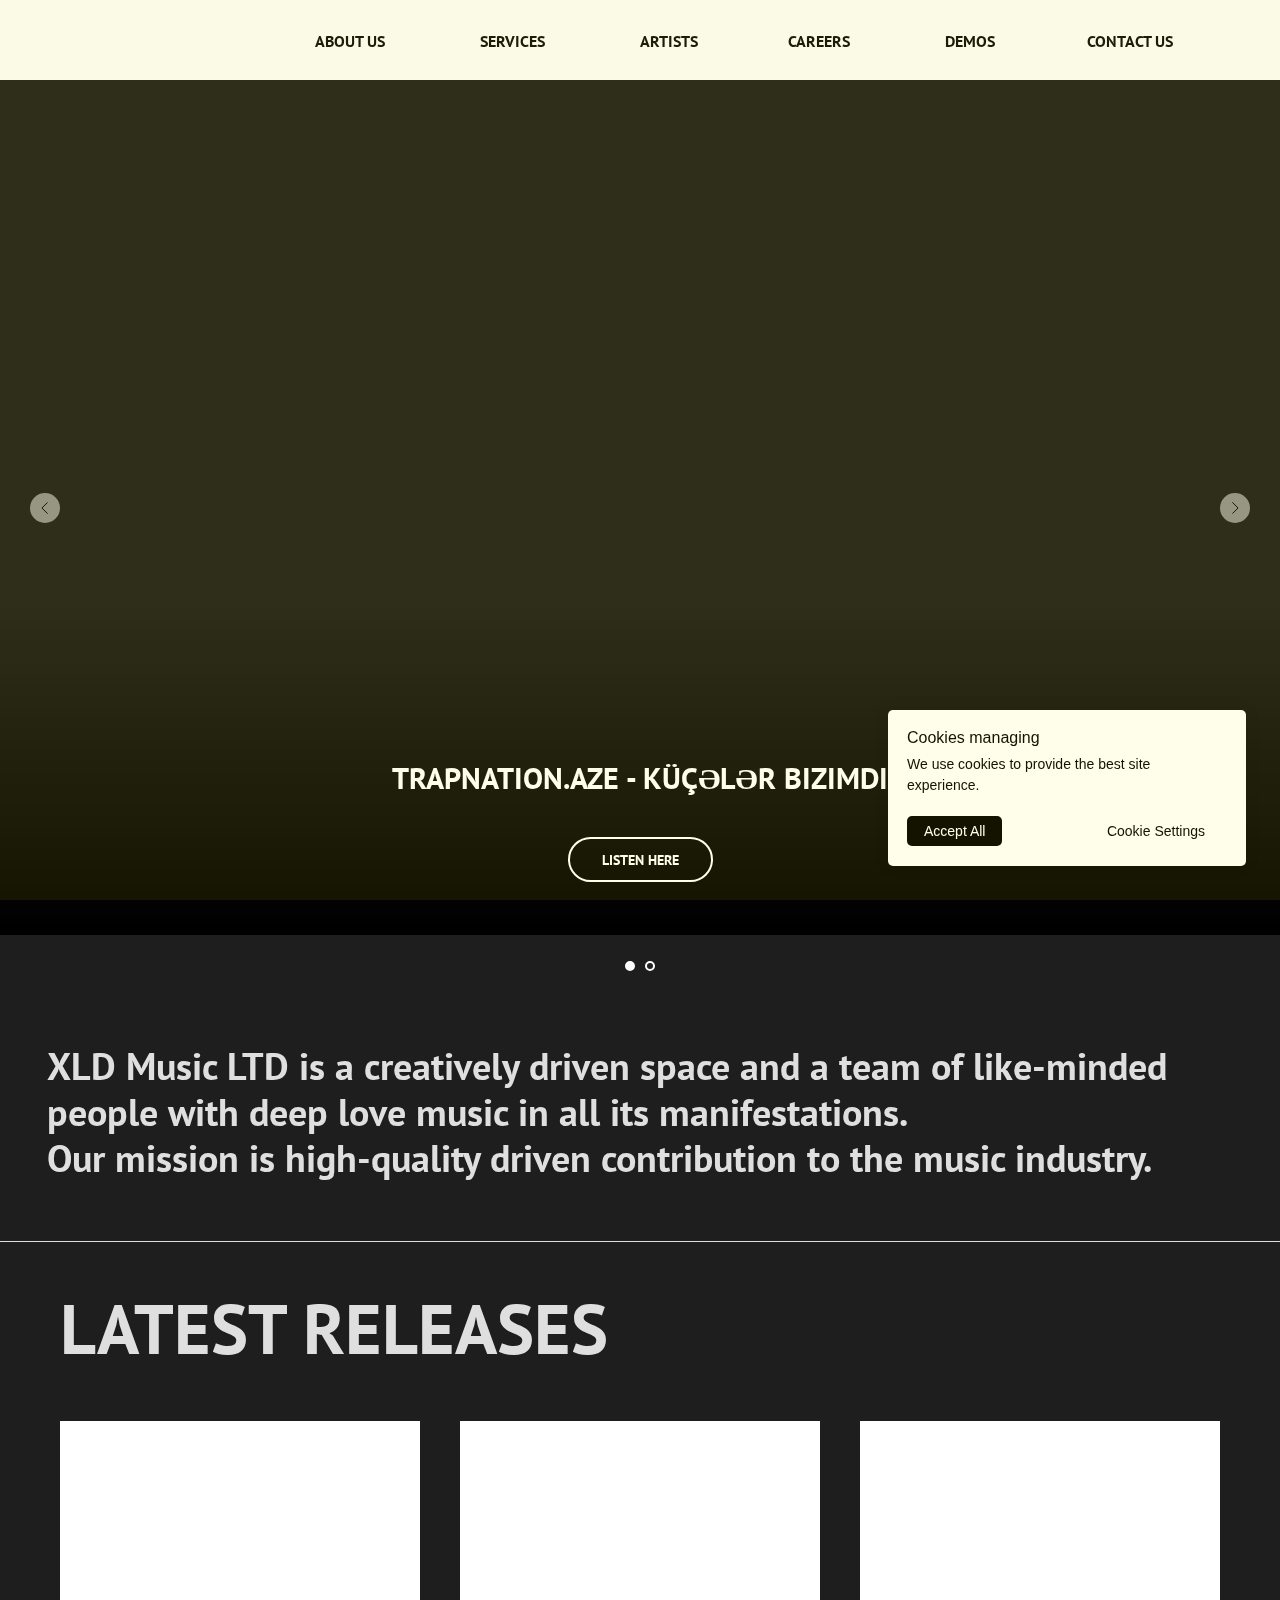
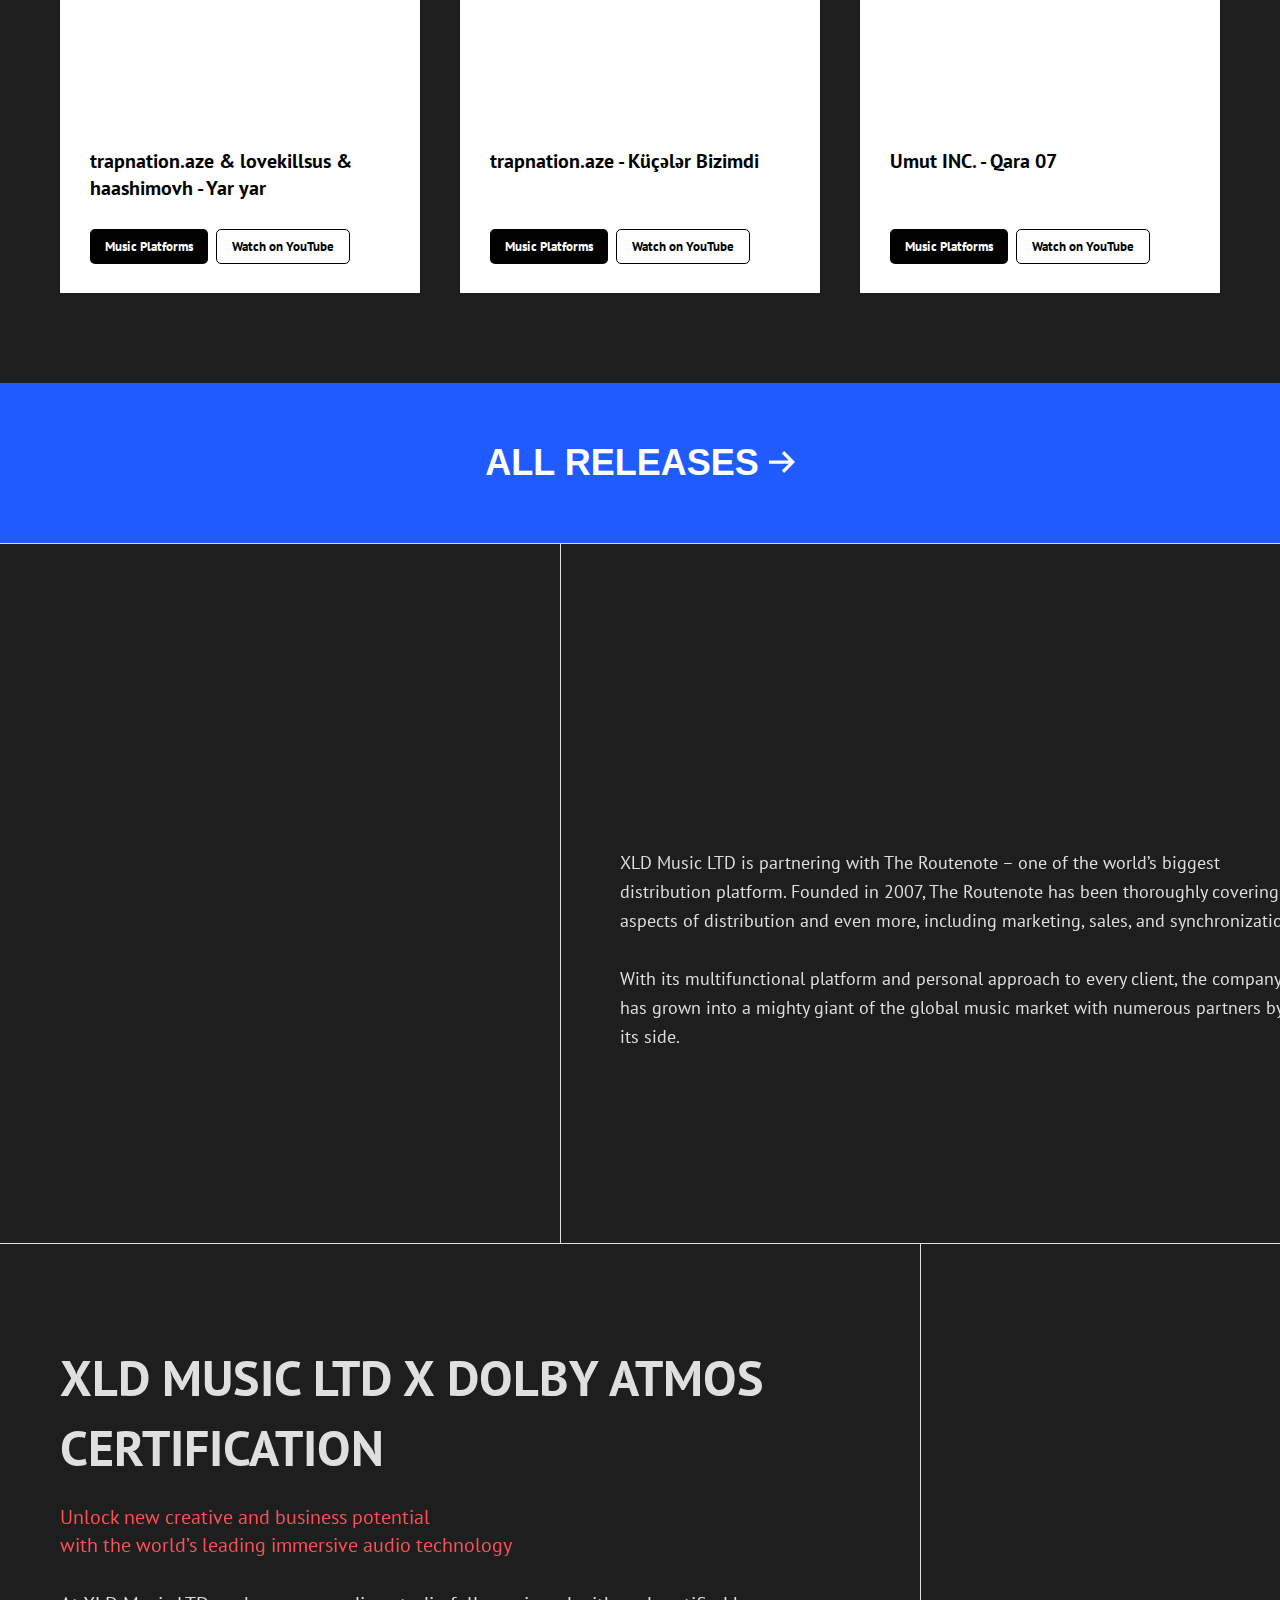
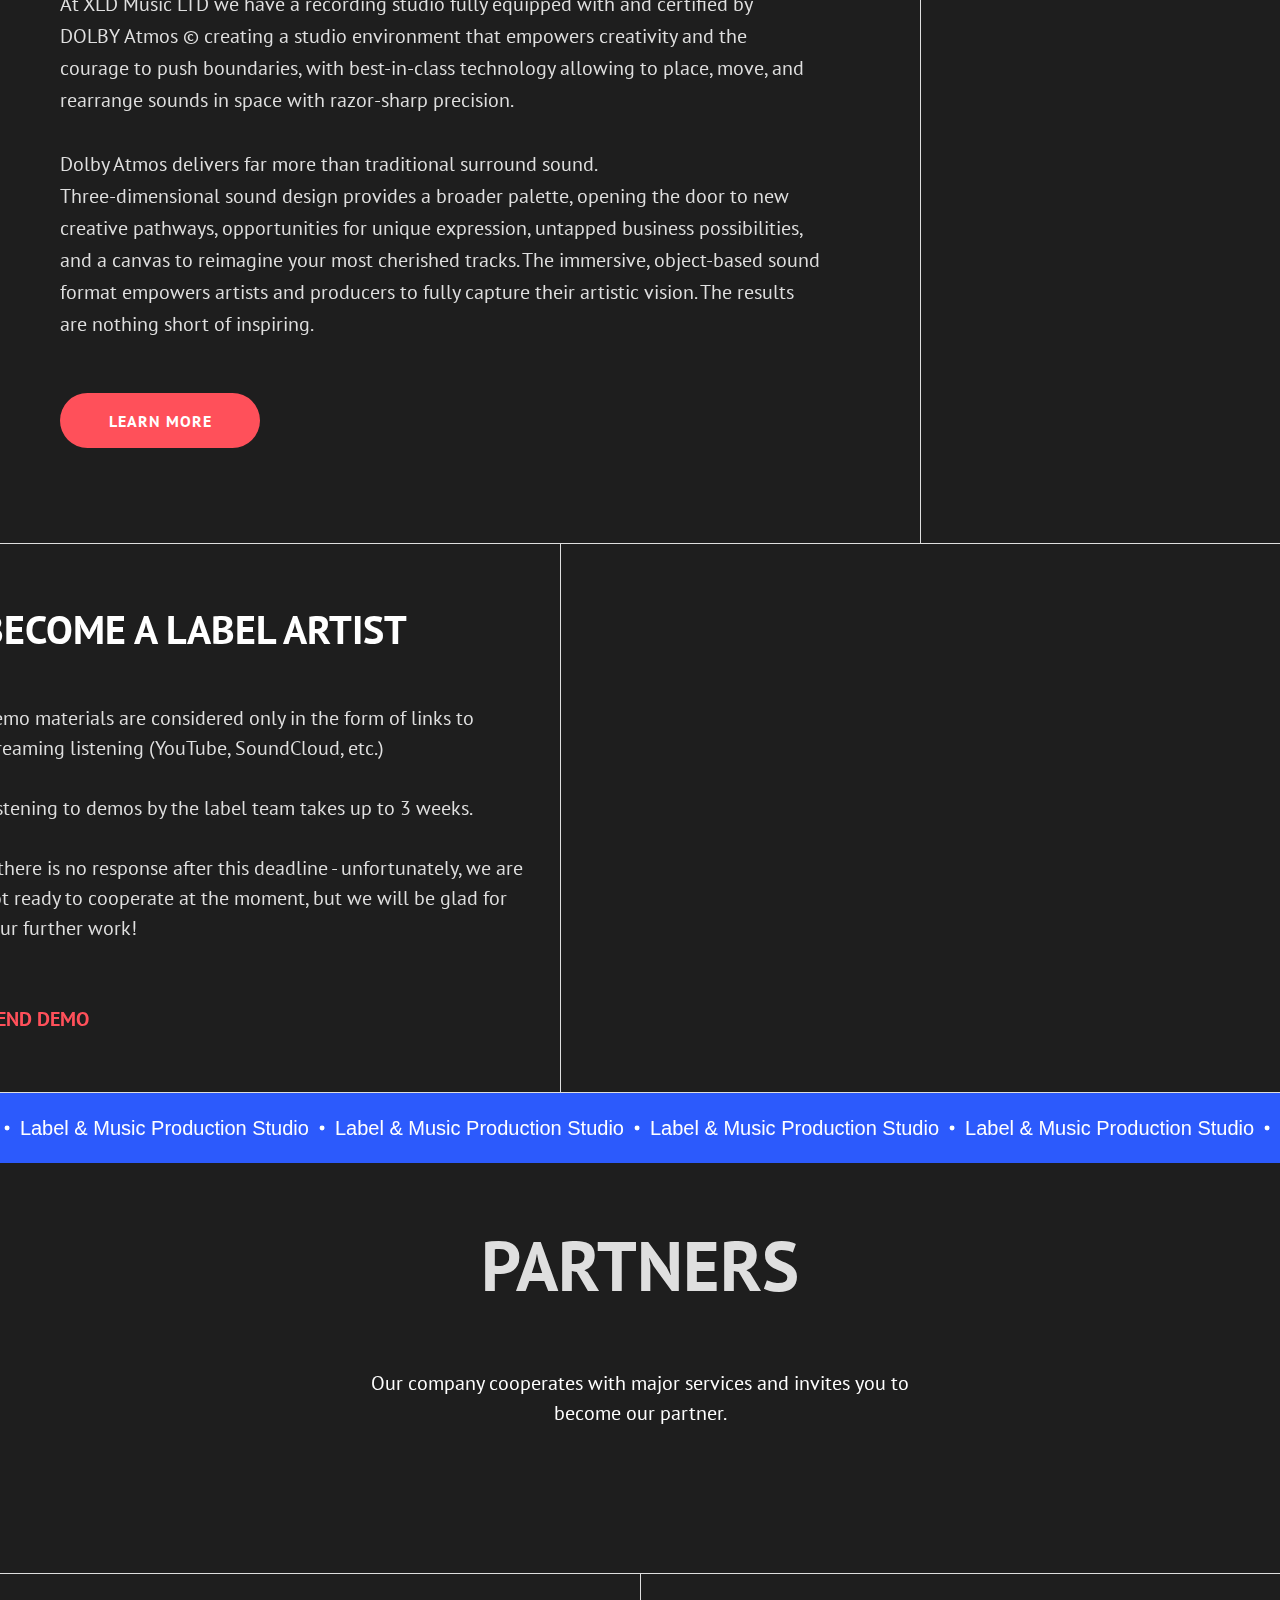
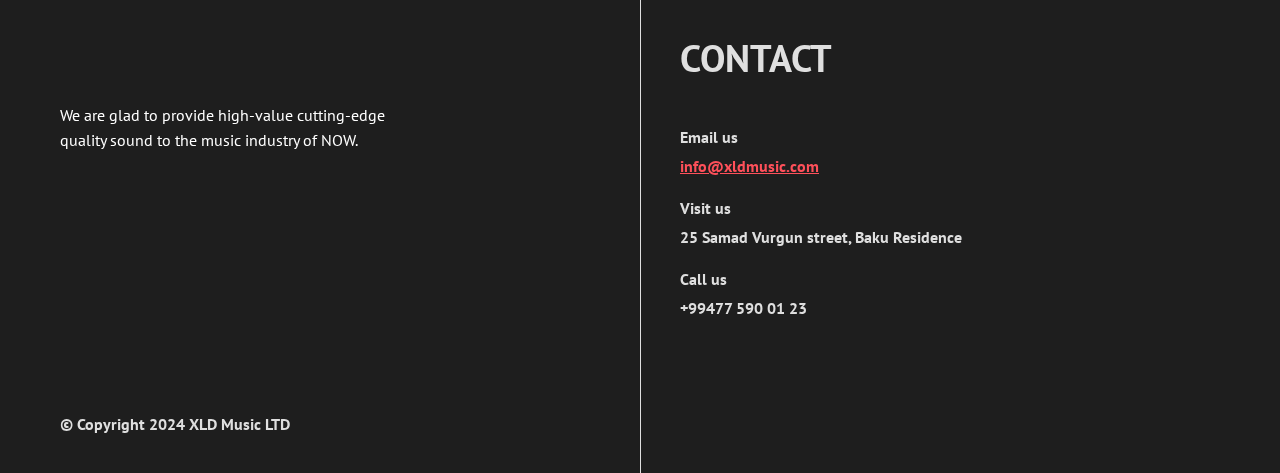
==== commit b0ab9f7e: "Update index.html" ====
--- a/mc/index.html
+++ b/mc/index.html
@@ -1,7 +1,13 @@
 <!DOCTYPE html> <html> 
 <!-- Mirrored from xldmusic.com/ by HTTrack Website Copier/3.x [XR&CO'2014], Sat, 23 Nov 2024 13:53:56 GMT -->
 <!-- Added by HTTrack --><meta http-equiv="content-type" content="text/html;charset=UTF-8" /><!-- /Added by HTTrack -->
-<head> <meta charset="utf-8" /> <meta http-equiv="Content-Type" content="text/html; charset=utf-8" /> <meta name="viewport" content="width=device-width, initial-scale=1.0" /> <!--metatextblock--> <title>XLD Music LTD / Label & Music Production Studio</title> <meta name="description" content="XLD Music LTD is a creatively driven space and a team of like-minded people with deep love music in all its manifestations. Our mission is high-quality driven contribution to the music industry." /> <meta name="keywords" content="beatmusic, XLD Music LTD, XLD Music LTD az, record label baku, record label azerbaijan, music label azerbaijan, beatgroup, spotify artist, artist, музыка, aygun, aygun kazimova, mikpro, music, distribution, orchard, theorchard, dolbyatmos, baku, baki, musiqi" /> <meta property="og:url" content="index.html" /> <meta property="og:title" content="XLD Music LTD / Label & Music Production Studio" /> <meta property="og:description" content="XLD Music LTD is a creatively driven space and a team of like-minded people with deep love music in all its manifestations. Our mission is high-quality driven contribution to the music industry." /> <meta property="og:type" content="website" /> <meta property="og:image" content="../static.tildacdn.one/tild3934-3566-4635-b432-303730643237/BM_thumbnail.jpg" /> <link rel="canonical" href="index.html"> <!--/metatextblock--> <meta name="format-detection" content="telephone=no" /> <meta http-equiv="x-dns-prefetch-control" content="on"> <link rel="dns-prefetch" href="https://ws.tildacdn.com/"> <link rel="dns-prefetch" href="https://static.tildacdn.one/"> <link rel="shortcut icon" href="https://static.tildacdn.one/tild3738-3662-4435-a365-623038396538/favicon.ico" type="image/x-icon" /> <link rel="apple-touch-icon" href="../static.tildacdn.one/tild3066-6530-4431-b038-333934316330/favicon.png"> <link rel="apple-touch-icon" sizes="76x76" href="../static.tildacdn.one/tild3066-6530-4431-b038-333934316330/favicon.png"> <link rel="apple-touch-icon" sizes="152x152" href="../static.tildacdn.one/tild3066-6530-4431-b038-333934316330/favicon.png"> <link rel="apple-touch-startup-image" href="../static.tildacdn.one/tild3066-6530-4431-b038-333934316330/favicon.png"> <meta name="msapplication-TileColor" content="#000000"> <meta name="msapplication-TileImage" content="../static.tildacdn.one/tild6163-6161-4461-a334-626561326465/favicon.png"> <!-- Assets --> <script src="../neo.tildacdn.com/js/tilda-fallback-1.0.min.js" async charset="utf-8"></script> <link rel="stylesheet" href="../static.tildacdn.one/css/tilda-grid-3.0.min.css" type="text/css" media="all" onerror="this.loaderr='y';"/> <link rel="stylesheet" href="../static.tildacdn.one/ws/project5414256/tilda-blocks-page26727731.min01fe.css?t=1732279200" type="text/css" media="all" onerror="this.loaderr='y';" /> <link rel="stylesheet" href="../static.tildacdn.one/css/tilda-animation-2.0.min.css" type="text/css" media="all" onerror="this.loaderr='y';" /> <link rel="stylesheet" href="../static.tildacdn.one/css/tilda-slds-1.4.min.css" type="text/css" media="print" onload="this.media='all';" onerror="this.loaderr='y';" /> <noscript><link rel="stylesheet" href="../static.tildacdn.one/css/tilda-slds-1.4.min.css" type="text/css" media="all" /></noscript> <link rel="stylesheet" href="../static.tildacdn.one/css/tilda-cards-1.0.min.css" type="text/css" media="all" onerror="this.loaderr='y';" /> <link rel="stylesheet" href="../static.tildacdn.one/css/tilda-popup-1.1.min.css" type="text/css" media="print" onload="this.media='all';" onerror="this.loaderr='y';" /> <noscript><link rel="stylesheet" href="../static.tildacdn.one/css/tilda-popup-1.1.min.css" type="text/css" media="all" /></noscript> <link rel="stylesheet" href="../static.tildacdn.one/css/tilda-forms-1.0.min.css" type="text/css" media="all" onerror="this.loaderr='y';" /> <link rel="stylesheet" href="static.tildacdn.one/css/fonts-tildasans.css" type="text/css" media="all" onerror="this.loaderr='y';" /> <script nomodule src="../static.tildacdn.one/js/tilda-polyfill-1.0.min.js" charset="utf-8"></script> <script type="text/javascript">function t_onReady(func) {if(document.readyState!='loading') {func();} else {document.addEventListener('DOMContentLoaded',func);}}
+<head> 
+    <link href="https://fonts.googleapis.com/css2?family=Bebas+Neue&display=swap" rel="stylesheet">
+    <link rel="preconnect" href="https://fonts.googleapis.com">
+<link rel="preconnect" href="https://fonts.gstatic.com" crossorigin>
+<link href="https://fonts.googleapis.com/css2?family=Julius+Sans+One&family=PT+Sans:ital,wght@0,400;0,700;1,400;1,700&family=Sansita+Swashed:wght@300..900&family=Shantell+Sans:ital,wght@0,300..800;1,300..800&display=swap" rel="stylesheet">
+    
+    <meta charset="utf-8" /> <meta http-equiv="Content-Type" content="text/html; charset=utf-8" /> <meta name="viewport" content="width=device-width, initial-scale=1.0" /> <!--metatextblock--> <title>XLD Music LTD / Label & Music Production Studio</title> <meta name="description" content="XLD Music LTD is a creatively driven space and a team of like-minded people with deep love music in all its manifestations. Our mission is high-quality driven contribution to the music industry." /> <meta name="keywords" content="beatmusic, XLD Music LTD, XLD Music LTD az, record label baku, record label azerbaijan, music label azerbaijan, beatgroup, spotify artist, artist, музыка, aygun, aygun kazimova, mikpro, music, distribution, orchard, theorchard, dolbyatmos, baku, baki, musiqi" /> <meta property="og:url" content="index" /> <meta property="og:title" content="XLD Music LTD / Label & Music Production Studio" /> <meta property="og:description" content="XLD Music LTD is a creatively driven space and a team of like-minded people with deep love music in all its manifestations. Our mission is high-quality driven contribution to the music industry." /> <meta property="og:type" content="website" /> <meta property="og:image" content="../static.tildacdn.one/tild3934-3566-4635-b432-303730643237/BM_thumbnail.jpg" /> <link rel="canonical" href="index"> <!--/metatextblock--> <meta name="format-detection" content="telephone=no" /> <meta http-equiv="x-dns-prefetch-control" content="on"> <link rel="dns-prefetch" href="https://ws.tildacdn.com/"> <link rel="dns-prefetch" href="https://static.tildacdn.one/"> <link rel="shortcut icon" href="https://cdn.discordapp.com/attachments/1257059775405883413/1310378978254655598/504aeb37e4b40ee18ea9be6baf598b8b.png?ex=67450106&is=6743af86&hm=7c5055a1b4e949a94963e1d2424b1dbbbfd69b20355741b6c0bd42d46ad8e80e&" type="image/x-icon" /> <link rel="apple-touch-icon" href="../static.tildacdn.one/tild3066-6530-4431-b038-333934316330/favicon.png"> <link rel="apple-touch-icon" sizes="76x76" href="../static.tildacdn.one/tild3066-6530-4431-b038-333934316330/favicon.png"> <link rel="apple-touch-icon" sizes="152x152" href="../static.tildacdn.one/tild3066-6530-4431-b038-333934316330/favicon.png"> <link rel="apple-touch-startup-image" href="../static.tildacdn.one/tild3066-6530-4431-b038-333934316330/favicon.png"> <meta name="msapplication-TileColor" content="#000000"> <meta name="msapplication-TileImage" content="../static.tildacdn.one/tild6163-6161-4461-a334-626561326465/favicon.png"> <!-- Assets --> <script src="../neo.tildacdn.com/js/tilda-fallback-1.0.min.js" async charset="utf-8"></script> <link rel="stylesheet" href="../static.tildacdn.one/css/tilda-grid-3.0.min.css" type="text/css" media="all" onerror="this.loaderr='y';"/> <link rel="stylesheet" href="../static.tildacdn.one/ws/project5414256/tilda-blocks-page26727731.min01fe.css?t=1732279200" type="text/css" media="all" onerror="this.loaderr='y';" /> <link rel="stylesheet" href="../static.tildacdn.one/css/tilda-animation-2.0.min.css" type="text/css" media="all" onerror="this.loaderr='y';" /> <link rel="stylesheet" href="../static.tildacdn.one/css/tilda-slds-1.4.min.css" type="text/css" media="print" onload="this.media='all';" onerror="this.loaderr='y';" /> <noscript><link rel="stylesheet" href="../static.tildacdn.one/css/tilda-slds-1.4.min.css" type="text/css" media="all" /></noscript> <link rel="stylesheet" href="../static.tildacdn.one/css/tilda-cards-1.0.min.css" type="text/css" media="all" onerror="this.loaderr='y';" /> <link rel="stylesheet" href="../static.tildacdn.one/css/tilda-popup-1.1.min.css" type="text/css" media="print" onload="this.media='all';" onerror="this.loaderr='y';" /> <noscript><link rel="stylesheet" href="../static.tildacdn.one/css/tilda-popup-1.1.min.css" type="text/css" media="all" /></noscript> <link rel="stylesheet" href="../static.tildacdn.one/css/tilda-forms-1.0.min.css" type="text/css" media="all" onerror="this.loaderr='y';" /> <link rel="stylesheet" href="static.tildacdn.one/css/fonts-tildasans.css" type="text/css" media="all" onerror="this.loaderr='y';" /> <script nomodule src="../static.tildacdn.one/js/tilda-polyfill-1.0.min.js" charset="utf-8"></script> <script type="text/javascript">function t_onReady(func) {if(document.readyState!='loading') {func();} else {document.addEventListener('DOMContentLoaded',func);}}
 function t_onFuncLoad(funcName,okFunc,time) {if(typeof window[funcName]==='function') {okFunc();} else {setTimeout(function() {t_onFuncLoad(funcName,okFunc,time);},(time||100));}}function t_throttle(fn,threshhold,scope) {return function() {fn.apply(scope||this,arguments);};}function t396_initialScale(t){t=document.getElementById("rec"+t);if(t){t=t.querySelector(".t396__artboard");if(t){var e,r=document.documentElement.clientWidth,a=[];if(i=t.getAttribute("data-artboard-screens"))for(var i=i.split(","),l=0;l<i.length;l++)a[l]=parseInt(i[l],10);else a=[320,480,640,960,1200];for(l=0;l<a.length;l++){var n=a[l];n<=r&&(e=n)}var o="edit"===window.allrecords.getAttribute("data-tilda-mode"),d="center"===t396_getFieldValue(t,"valign",e,a),c="grid"===t396_getFieldValue(t,"upscale",e,a),s=t396_getFieldValue(t,"height_vh",e,a),u=t396_getFieldValue(t,"height",e,a),g=!!window.opr&&!!window.opr.addons||!!window.opera||-1!==navigator.userAgent.indexOf("OPR/index.html");if(!o&&d&&!c&&!s&&u&&!g){for(var _=parseFloat((r/e).toFixed(3)),f=[t,t.querySelector(".t396__carrier"),t.querySelector(".t396__filter")],l=0;l<f.length;l++)f[l].style.height=Math.floor(parseInt(u,10)*_)+"px";t396_scaleInitial__getElementsToScale(t).forEach(function(t){t.style.zoom=_})}}}}function t396_scaleInitial__getElementsToScale(t){return t?Array.prototype.slice.call(t.children).filter(function(t){return t&&(t.classList.contains("t396__elem")||t.classList.contains("t396__group"))}):[]}function t396_getFieldValue(t,e,r,a){var i=a[a.length-1],l=r===i?t.getAttribute("data-artboard-"+e):t.getAttribute("data-artboard-"+e+"-res-"+r);if(!l)for(var n=0;n<a.length;n++){var o=a[n];if(!(o<=r)&&(l=o===i?t.getAttribute("data-artboard-"+e):t.getAttribute("data-artboard-"+e+"-res-"+o)))break}return l}</script> <script src="../static.tildacdn.one/js/jquery-1.10.2.min.js" charset="utf-8" onerror="this.loaderr='y';"></script> <script src="../static.tildacdn.one/js/tilda-scripts-3.0.min.js" charset="utf-8" defer onerror="this.loaderr='y';"></script> <script src="../static.tildacdn.one/ws/project5414256/tilda-blocks-page26727731.min01fe.js?t=1732279200" charset="utf-8" async onerror="this.loaderr='y';"></script> <script src="../static.tildacdn.one/js/tilda-lazyload-1.0.min.js" charset="utf-8" async onerror="this.loaderr='y';"></script> <script src="../static.tildacdn.one/js/tilda-animation-2.0.min.js" charset="utf-8" async onerror="this.loaderr='y';"></script> <script src="../static.tildacdn.one/js/tilda-zero-1.1.min.js" charset="utf-8" async onerror="this.loaderr='y';"></script> <script src="../static.tildacdn.one/js/tilda-slds-1.4.min.js" charset="utf-8" async onerror="this.loaderr='y';"></script> <script src="../static.tildacdn.one/js/hammer.min.js" charset="utf-8" async onerror="this.loaderr='y';"></script> <script src="../static.tildacdn.one/js/tilda-cards-1.0.min.js" charset="utf-8" async onerror="this.loaderr='y';"></script> <script src="../static.tildacdn.one/js/tilda-popup-1.0.min.js" charset="utf-8" async onerror="this.loaderr='y';"></script> <script src="../static.tildacdn.one/js/tilda-forms-1.0.min.js" charset="utf-8" async onerror="this.loaderr='y';"></script> <script src="../static.tildacdn.one/js/tilda-menu-1.0.min.js" charset="utf-8" async onerror="this.loaderr='y';"></script> <script src="../static.tildacdn.one/js/tilda-animation-sbs-1.0.min.js" charset="utf-8" async onerror="this.loaderr='y';"></script> <script src="../static.tildacdn.one/js/tilda-zero-scale-1.0.min.js" charset="utf-8" async onerror="this.loaderr='y';"></script> <script src="../static.tildacdn.one/js/tilda-zero-video-1.0.min.js" charset="utf-8" async onerror="this.loaderr='y';"></script> <script src="../static.tildacdn.one/js/tilda-skiplink-1.0.min.js" charset="utf-8" async onerror="this.loaderr='y';"></script> <script src="../static.tildacdn.one/js/tilda-events-1.0.min.js" charset="utf-8" async onerror="this.loaderr='y';"></script> <!-- nominify begin --><!-- Yandex.Metrika counter --> <script type="text/javascript" >
    (function(m,e,t,r,i,k,a){m[i]=m[i]||function(){(m[i].a=m[i].a||[]).push(arguments)};
    m[i].l=1*new Date();k=e.createElement(t),a=e.getElementsByTagName(t)[0],k.async=1,k.src=r,a.parentNode.insertBefore(k,a)})
@@ -19,7 +25,7 @@
 })(window,document,'script','dataLayer','GTM-TVX8BG9Q');</script> <!-- End Google Tag Manager --> <!-- Google Tag Manager (noscript) --> <noscript><iframe src="https://www.googletagmanager.com/ns.html?id=GTM-TVX8BG9Q"
 height="0" width="0" style="display:none;visibility:hidden"></iframe></noscript> <!-- End Google Tag Manager (noscript) --><!-- nominify end --><script type="text/javascript">window.dataLayer=window.dataLayer||[];</script> <!-- Google Tag Manager --> <script type="text/javascript">(function(w,d,s,l,i){w[l]=w[l]||[];w[l].push({'gtm.start':new Date().getTime(),event:'gtm.js'});var f=d.getElementsByTagName(s)[0],j=d.createElement(s),dl=l!='dataLayer'?'&l='+l:'';j.async=true;j.src='../www.googletagmanager.com/gtm5445.html?id='+i+dl;f.parentNode.insertBefore(j,f);})(window,document,'script','dataLayer','helloaliyevramincom');</script> <!-- End Google Tag Manager --> </head> <body class="t-body" style="margin:0;"> <!--allrecords--> <div id="allrecords" class="t-records" data-hook="blocks-collection-content-node" data-tilda-project-id="5414256" data-tilda-page-id="26727731" data-tilda-formskey="559c3826b31f7faf6d00c98e95414256" data-blocks-animationoff="yes" data-tilda-lazy="yes" data-tilda-root-zone="one" data-tilda-project-headcode="yes"> <div id="rec431424268" class="r t-rec" style=" " data-animationappear="off" data-record-type="360"> <!-- T360 --> <style>@media screen and (min-width:980px){.t-records{opacity:0;}.t-records_animated{-webkit-transition:opacity ease-in-out 1s;-moz-transition:opacity ease-in-out 1s;-o-transition:opacity ease-in-out 1s;transition:opacity ease-in-out 1s;}.t-records.t-records_visible,.t-records .t-records{opacity:1;}}</style> <script>t_onReady(function() {var allRecords=document.querySelector('.t-records');window.addEventListener('pageshow',function(event) {if(event.persisted) {allRecords.classList.add('t-records_visible');}});var rec=document.querySelector('#rec431424268');if(!rec) return;rec.setAttribute('data-animationappear','off');rec.style.opacity='1';allRecords.classList.add('t-records_animated');setTimeout(function() {allRecords.classList.add('t-records_visible');},200);});</script> <script>t_onReady(function() {var selects='button:not(.t-submit):not(.t835__btn_next):not(.t835__btn_prev):not(.t835__btn_result):not(.t862__btn_next):not(.t862__btn_prev):not(.t862__btn_result):not(.t854__news-btn):not(.t862__btn_next),' +
 'a:not([href*="#"]):not(.carousel-control):not(.t-carousel__control):not(.t807__btn_reply):not([href^="#price"]):not([href^="javascript"]):not([href^="mailto"]):not([href^="tel"]):not([href^="link_sub"]):not(.js-feed-btn-show-more):not(.t367__opener):not([href^="https://www.dropbox.com/"])';var elements=document.querySelectorAll(selects);Array.prototype.forEach.call(elements,function(element) {if(element.getAttribute('data-menu-submenu-hook')) return;element.addEventListener('click',function(event) {var goTo=this.getAttribute('href');if(goTo!==null) {var ctrl=event.ctrlKey;var cmd=event.metaKey&&navigator.platform.indexOf('Mac')!==-1;if(!ctrl&&!cmd) {var target=this.getAttribute('target');if(target!=='_blank') {event.preventDefault();var allRecords=document.querySelector('.t-records');if(allRecords) {allRecords.classList.remove('t-records_visible');}
-setTimeout(function() {window.location=goTo;},500);}}}});});});</script> <style>.t360__bar{background-color:#030bff;}</style> <script>t_onReady(function() {var isSafari=/Safari/.test(navigator.userAgent)&&/Apple Computer/.test(navigator.vendor);if(!isSafari) {document.body.insertAdjacentHTML('beforeend','<div class="t360__progress"><div class="t360__bar"></div></div>');setTimeout(function() {var bar=document.querySelector('.t360__bar');if(bar) bar.classList.add('t360__barprogress');},10);}});window.addEventListener('load',function() {var bar=document.querySelector('.t360__bar');if(!bar) return;bar.classList.remove('t360__barprogress');bar.classList.add('t360__barprogressfinished');setTimeout(function() {bar.classList.add('t360__barprogresshidden');},20);setTimeout(function() {var progress=document.querySelector('.t360__progress');if(progress) progress.style.display='none';},500);});</script> </div> <div id="rec431424269" class="r t-rec" style=" " data-animationappear="off" data-record-type="396"> <!-- T396 --> <style>#rec431424269 .t396__artboard {height:80px;background-color:#fbfbfb;}#rec431424269 .t396__filter {height:80px;}#rec431424269 .t396__carrier{height:80px;background-position:center center;background-attachment:scroll;background-size:cover;background-repeat:no-repeat;}@media screen and (max-width:1199px) {#rec431424269 .t396__artboard,#rec431424269 .t396__filter,#rec431424269 .t396__carrier {}#rec431424269 .t396__filter {}#rec431424269 .t396__carrier {background-attachment:scroll;}}@media screen and (max-width:959px) {#rec431424269 .t396__artboard,#rec431424269 .t396__filter,#rec431424269 .t396__carrier {}#rec431424269 .t396__filter {}#rec431424269 .t396__carrier {background-attachment:scroll;}}@media screen and (max-width:639px) {#rec431424269 .t396__artboard,#rec431424269 .t396__filter,#rec431424269 .t396__carrier {}#rec431424269 .t396__filter {}#rec431424269 .t396__carrier {background-attachment:scroll;}}@media screen and (max-width:479px) {#rec431424269 .t396__artboard,#rec431424269 .t396__filter,#rec431424269 .t396__carrier {height:70px;}#rec431424269 .t396__filter {}#rec431424269 .t396__carrier {background-attachment:scroll;}}#rec431424269 .tn-elem[data-elem-id="1611576343546"]{z-index:1;top:calc(40px - 0px + 0px);left:60px;width:180px;}@media (min-width:1200px) {#rec431424269 .tn-elem.t396__elem--anim-hidden[data-elem-id="1611576343546"] {opacity:0;}}#rec431424269 .tn-elem[data-elem-id="1611576343546"] .tn-atom{background-position:center center;border-color:transparent ;border-style:solid;}@media screen and (max-width:1199px) {#rec431424269 .tn-elem[data-elem-id="1611576343546"] {top:calc(40px - 0px + 0px);left:10px;}}@media screen and (max-width:959px) {}@media screen and (max-width:639px) {}@media screen and (max-width:479px) {#rec431424269 .tn-elem[data-elem-id="1611576343546"] {top:calc(40px - 0px + 0px);left:10px;width:120px;}}#rec431424269 .tn-elem[data-elem-id="1649066884472"]{z-index:2;top:calc(40px - 0px + 0px);left:60px;width:180px;}@media (min-width:1200px) {#rec431424269 .tn-elem.t396__elem--anim-hidden[data-elem-id="1649066884472"] {opacity:0;}}#rec431424269 .tn-elem[data-elem-id="1649066884472"] .tn-atom{background-position:center center;border-color:transparent ;border-style:solid;}@media screen and (max-width:1199px) {#rec431424269 .tn-elem[data-elem-id="1649066884472"] {top:calc(40px - 0px + 0px);left:10px;}}@media screen and (max-width:959px) {#rec431424269 .tn-elem[data-elem-id="1649066884472"] {top:calc(40px - 0px + 0px);left:10px;}}@media screen and (max-width:639px) {#rec431424269 .tn-elem[data-elem-id="1649066884472"] {top:calc(40px - 0px + 0px);left:10px;}}@media screen and (max-width:479px) {#rec431424269 .tn-elem[data-elem-id="1649066884472"] {top:calc(40px - 0px + 0px);left:10px;width:120px;}}#rec431424269 .tn-elem[data-elem-id="1611585811475"]{z-index:3;top:calc(80px - 1px + 0px);left:0px;width:100%;height:1px;}#rec431424269 .tn-elem[data-elem-id="1611585811475"] .tn-atom{background-color:#dfdfdf;background-position:center center;border-color:transparent ;border-style:solid;}@media screen and (max-width:1199px) {}@media screen and (max-width:959px) {}@media screen and (max-width:639px) {}@media screen and (max-width:479px) {}#rec431424269 .tn-elem[data-elem-id="1611585895539"]{color:#0a0a0a;text-align:center;z-index:4;top:calc(40px - 12.5px + 1px);left:calc(100% - 80px + -890px);width:80px;height:25px;}#rec431424269 .tn-elem[data-elem-id="1611585895539"] .tn-atom{color:#0a0a0a;font-size:16px;font-family:'TildaSans',Arial,sans-serif;line-height:1.55;font-weight:700;text-transform:uppercase;border-width:0px;border-radius:0px;background-position:center center;border-color:transparent ;border-style:none;transition:background-color 0.2s ease-in-out,color 0.2s ease-in-out,border-color 0.2s ease-in-out;}@media (hover),(min-width:0\0) {#rec431424269 .tn-elem[data-elem-id="1611585895539"] .tn-atom:hover {}#rec431424269 .tn-elem[data-elem-id="1611585895539"] .tn-atom:hover {color:#ff505a;}}@media screen and (max-width:1199px) {#rec431424269 .tn-elem[data-elem-id="1611585895539"] {top:calc(40px - 12.5px + 0px);left:calc(100% - 80px + -542px);}}@media screen and (max-width:959px) {#rec431424269 .tn-elem[data-elem-id="1611585895539"] {top:calc(40px - 12.5px + -81px);left:calc(100% - 80px + -556px);}#rec431424269 .tn-elem[data-elem-id="1611585895539"] .tn-atom{opacity:0;}}@media screen and (max-width:639px) {}@media screen and (max-width:479px) {}#rec431424269 .tn-elem[data-elem-id="1611586039359"]{color:#0a0a0a;text-align:center;z-index:5;top:calc(40px - 12.5px + 1px);left:calc(100% - 50px + -750px);width:50px;height:25px;}#rec431424269 .tn-elem[data-elem-id="1611586039359"] .tn-atom{color:#0a0a0a;font-size:16px;font-family:'TildaSans',Arial,sans-serif;line-height:1.55;font-weight:700;border-width:0px;border-radius:0px;background-position:center center;border-color:transparent ;border-style:none;transition:background-color 0.2s ease-in-out,color 0.2s ease-in-out,border-color 0.2s ease-in-out;}@media (hover),(min-width:0\0) {#rec431424269 .tn-elem[data-elem-id="1611586039359"] .tn-atom:hover {}#rec431424269 .tn-elem[data-elem-id="1611586039359"] .tn-atom:hover {color:#ff505a;}}@media screen and (max-width:1199px) {#rec431424269 .tn-elem[data-elem-id="1611586039359"] {top:calc(40px - 12.5px + 0px);left:calc(100% - 50px + -454px);}}@media screen and (max-width:959px) {#rec431424269 .tn-elem[data-elem-id="1611586039359"] {top:calc(40px - 12.5px + -81px);left:calc(100% - 50px + -456px);}#rec431424269 .tn-elem[data-elem-id="1611586039359"] .tn-atom{opacity:0;}}@media screen and (max-width:639px) {}@media screen and (max-width:479px) {}#rec431424269 .tn-elem[data-elem-id="1611586052165"]{color:#0a0a0a;text-align:center;z-index:6;top:calc(40px - 12.5px + 1px);left:calc(100% - 50px + -590px);width:50px;height:25px;}#rec431424269 .tn-elem[data-elem-id="1611586052165"] .tn-atom{color:#0a0a0a;font-size:16px;font-family:'TildaSans',Arial,sans-serif;line-height:1.55;font-weight:700;border-width:0px;border-radius:0px;background-position:center center;border-color:transparent ;border-style:none;transition:background-color 0.2s ease-in-out,color 0.2s ease-in-out,border-color 0.2s ease-in-out;}@media (hover),(min-width:0\0) {#rec431424269 .tn-elem[data-elem-id="1611586052165"] .tn-atom:hover {}#rec431424269 .tn-elem[data-elem-id="1611586052165"] .tn-atom:hover {color:#ff505a;}}@media screen and (max-width:1199px) {#rec431424269 .tn-elem[data-elem-id="1611586052165"] {top:calc(40px - 12.5px + 0px);left:calc(100% - 50px + -346px);}}@media screen and (max-width:959px) {#rec431424269 .tn-elem[data-elem-id="1611586052165"] {top:calc(40px - 12.5px + -81px);left:calc(100% - 50px + -356px);}#rec431424269 .tn-elem[data-elem-id="1611586052165"] .tn-atom{opacity:0;}}@media screen and (max-width:639px) {}@media screen and (max-width:479px) {}#rec431424269 .tn-elem[data-elem-id="1611586061409"]{color:#0a0a0a;text-align:center;z-index:7;top:calc(40px - 12.5px + 1px);left:calc(100% - 50px + -442px);width:50px;height:25px;}#rec431424269 .tn-elem[data-elem-id="1611586061409"] .tn-atom{color:#0a0a0a;font-size:16px;font-family:'TildaSans',Arial,sans-serif;line-height:1.55;font-weight:700;border-width:0px;border-radius:0px;background-position:center center;border-color:transparent ;border-style:none;transition:background-color 0.2s ease-in-out,color 0.2s ease-in-out,border-color 0.2s ease-in-out;}@media (hover),(min-width:0\0) {#rec431424269 .tn-elem[data-elem-id="1611586061409"] .tn-atom:hover {}#rec431424269 .tn-elem[data-elem-id="1611586061409"] .tn-atom:hover {color:#ff505a;}}@media screen and (max-width:1199px) {#rec431424269 .tn-elem[data-elem-id="1611586061409"] {top:calc(40px - 12.5px + 0px);left:calc(100% - 50px + -249px);}}@media screen and (max-width:959px) {#rec431424269 .tn-elem[data-elem-id="1611586061409"] {top:calc(40px - 12.5px + -81px);left:calc(100% - 50px + -233px);}#rec431424269 .tn-elem[data-elem-id="1611586061409"] .tn-atom{opacity:0;}}@media screen and (max-width:639px) {}@media screen and (max-width:479px) {}#rec431424269 .tn-elem[data-elem-id="1611586069476"]{color:#0a0a0a;text-align:center;z-index:8;top:calc(40px - 12.5px + 1px);left:calc(100% - 33px + -302px);width:33px;height:25px;}#rec431424269 .tn-elem[data-elem-id="1611586069476"] .tn-atom{color:#0a0a0a;font-size:16px;font-family:'TildaSans',Arial,sans-serif;line-height:1.55;font-weight:700;background-position:center center;border-color:transparent ;border-style:none;transition:background-color 0.2s ease-in-out,color 0.2s ease-in-out,border-color 0.2s ease-in-out;}@media (hover),(min-width:0\0) {#rec431424269 .tn-elem[data-elem-id="1611586069476"] .tn-atom:hover {}#rec431424269 .tn-elem[data-elem-id="1611586069476"] .tn-atom:hover {color:#ff505a;}}@media screen and (max-width:1199px) {#rec431424269 .tn-elem[data-elem-id="1611586069476"] {top:calc(40px - 12.5px + 0px);left:calc(100% - 33px + -161px);}}@media screen and (max-width:959px) {#rec431424269 .tn-elem[data-elem-id="1611586069476"] {top:calc(40px - 12.5px + -81px);left:calc(100% - 33px + -150px);}#rec431424269 .tn-elem[data-elem-id="1611586069476"] .tn-atom{opacity:0;}}@media screen and (max-width:639px) {}@media screen and (max-width:479px) {}#rec431424269 .tn-elem[data-elem-id="1611586077810"]{color:#0a0a0a;text-align:center;z-index:9;top:calc(40px - 12.5px + 1px);left:calc(100% - 100px + -100px);width:100px;height:25px;}#rec431424269 .tn-elem[data-elem-id="1611586077810"] .tn-atom{color:#0a0a0a;font-size:16px;font-family:'TildaSans',Arial,sans-serif;line-height:1.55;font-weight:700;border-width:0px;border-radius:0px;background-position:center center;border-color:transparent ;border-style:none;transition:background-color 0.2s ease-in-out,color 0.2s ease-in-out,border-color 0.2s ease-in-out;}@media (hover),(min-width:0\0) {#rec431424269 .tn-elem[data-elem-id="1611586077810"] .tn-atom:hover {}#rec431424269 .tn-elem[data-elem-id="1611586077810"] .tn-atom:hover {color:#ff505a;}}@media screen and (max-width:1199px) {#rec431424269 .tn-elem[data-elem-id="1611586077810"] {top:calc(40px - 12.5px + 0px);left:calc(100% - 100px + 0px);}}@media screen and (max-width:959px) {#rec431424269 .tn-elem[data-elem-id="1611586077810"] {top:calc(40px - 12.5px + -81px);left:calc(100% - 100px + -10px);}#rec431424269 .tn-elem[data-elem-id="1611586077810"] .tn-atom{opacity:0;}}@media screen and (max-width:639px) {}@media screen and (max-width:479px) {}</style> <div class='t396'> <div class="t396__artboard" data-artboard-recid="431424269" data-artboard-screens="320,480,640,960,1200" data-artboard-height="80" data-artboard-valign="center" data-artboard-upscale="grid" data-artboard-height-res-320="70"> <div class="t396__carrier" data-artboard-recid="431424269"></div> <div class="t396__filter" data-artboard-recid="431424269"></div> <div class='t396__elem tn-elem tn-elem__4314242691611576343546 ' data-elem-id='1611576343546' data-elem-type='image' data-field-top-value="0" data-field-left-value="60" data-field-width-value="180" data-field-axisy-value="center" data-field-axisx-value="left" data-field-container-value="window" data-field-topunits-value="px" data-field-leftunits-value="px" data-field-heightunits-value="" data-field-widthunits-value="px" data-animate-sbs-event="hover" data-animate-sbs-opts="[{'ti':'0','mx':'0','my':'0','sx':'1','sy':'1','op':'1','ro':'0','bl':'0','ea':'','dt':'0'},{'ti':0,'mx':'0','my':'0','sx':'1','sy':'1','op':1,'ro':'0','bl':'0','ea':'','dt':'0'},{'ti':0,'mx':'0','my':'0','sx':'1','sy':'1','op':0,'ro':'0','bl':'0','ea':'','dt':'0'}]" data-field-filewidth-value="763" data-field-fileheight-value="175" data-field-top-res-320-value="0" data-field-left-res-320-value="10" data-field-width-res-320-value="120" data-field-top-res-960-value="0" data-field-left-res-960-value="10" data-field-container-res-960-value="grid"> <a class='tn-atom' href="index.html"> <img class='tn-atom__img t-img' data-original='https://cdn.discordapp.com/attachments/1301978349987434506/1309918266902188032/XLD_Music_4.png?ex=674353f3&is=67420273&hm=70a7385032528e7e2533943dda3d717e6bbba730433b1cceebaff9b8f6ef213f&' alt='' imgfield='tn_img_1611576343546' /> </a> </div> <div class='t396__elem tn-elem tn-elem__4314242691649066884472 t396__elem--anim-hidden' data-elem-id='1649066884472' data-elem-type='image' data-field-top-value="0" data-field-left-value="60" data-field-width-value="180" data-field-axisy-value="center" data-field-axisx-value="left" data-field-container-value="window" data-field-topunits-value="px" data-field-leftunits-value="px" data-field-heightunits-value="" data-field-widthunits-value="px" data-animate-sbs-event="hover" data-animate-sbs-opts="[{'ti':'0','mx':'0','my':'0','sx':'1','sy':'1','op':'1','ro':'0','bl':'0','ea':'','dt':'0'},{'ti':0,'mx':'0','my':'0','sx':'1','sy':'1','op':0,'ro':'0','bl':'0','ea':'','dt':'0'},{'ti':300,'mx':'0','my':'0','sx':'1','sy':'1','op':1,'ro':'0','bl':'0','ea':'easeIn','dt':'0'}]" data-field-filewidth-value="763" data-field-fileheight-value="175" data-field-top-res-320-value="0" data-field-left-res-320-value="10" data-field-width-res-320-value="120" data-field-top-res-480-value="0" data-field-left-res-480-value="10" data-field-top-res-640-value="0" data-field-left-res-640-value="10" data-field-top-res-960-value="0" data-field-left-res-960-value="10" data-field-container-res-960-value="grid"> <a class='tn-atom' href="index.html"> <img class='tn-atom__img t-img' data-original='https://cdn.discordapp.com/attachments/1301978349987434506/1309918266902188032/XLD_Music_4.png?ex=674353f3&is=67420273&hm=70a7385032528e7e2533943dda3d717e6bbba730433b1cceebaff9b8f6ef213f&' alt='' imgfield='tn_img_1649066884472' /> </a> </div> <div class='t396__elem tn-elem tn-elem__4314242691611585895539' data-elem-id='1611585895539' data-elem-type='button' data-field-top-value="1" data-field-left-value="-890" data-field-height-value="25" data-field-width-value="80" data-field-axisy-value="center" data-field-axisx-value="right" data-field-container-value="window" data-field-topunits-value="px" data-field-leftunits-value="px" data-field-heightunits-value="" data-field-widthunits-value="" data-field-top-res-640-value="-81" data-field-left-res-640-value="-556" data-field-top-res-960-value="0" data-field-left-res-960-value="-542" data-field-container-res-960-value="grid"> <a class='tn-atom js-click-zero-stat' href="about.html" data-tilda-event-name="/tilda/click/rec431424269/button1611585895539">About Us</a> </div> <div class='t396__elem tn-elem tn-elem__4314242691611586039359' data-elem-id='1611586039359' data-elem-type='button' data-field-top-value="1" data-field-left-value="-750" data-field-height-value="25" data-field-width-value="50" data-field-axisy-value="center" data-field-axisx-value="right" data-field-container-value="window" data-field-topunits-value="px" data-field-leftunits-value="px" data-field-heightunits-value="" data-field-widthunits-value="" data-field-top-res-640-value="-81" data-field-left-res-640-value="-456" data-field-top-res-960-value="0" data-field-left-res-960-value="-454" data-field-container-res-960-value="grid"> <a class='tn-atom js-click-zero-stat' href="services.html" data-tilda-event-name="/tilda/click/rec431424269/button1611586039359">SERVICES</a> </div> <div class='t396__elem tn-elem tn-elem__4314242691611586052165' data-elem-id='1611586052165' data-elem-type='button' data-field-top-value="1" data-field-left-value="-590" data-field-height-value="25" data-field-width-value="50" data-field-axisy-value="center" data-field-axisx-value="right" data-field-container-value="window" data-field-topunits-value="px" data-field-leftunits-value="px" data-field-heightunits-value="" data-field-widthunits-value="" data-field-top-res-640-value="-81" data-field-left-res-640-value="-356" data-field-top-res-960-value="0" data-field-left-res-960-value="-346" data-field-container-res-960-value="grid"> <a class='tn-atom js-click-zero-stat' href="artists.html" data-tilda-event-name="/tilda/click/rec431424269/button1611586052165">ARTISTS</a> </div> <div class='t396__elem tn-elem tn-elem__4314242691611586061409' data-elem-id='1611586061409' data-elem-type='button' data-field-top-value="1" data-field-left-value="-442" data-field-height-value="25" data-field-width-value="50" data-field-axisy-value="center" data-field-axisx-value="right" data-field-container-value="window" data-field-topunits-value="px" data-field-leftunits-value="px" data-field-heightunits-value="" data-field-widthunits-value="" data-field-top-res-640-value="-81" data-field-left-res-640-value="-233" data-field-top-res-960-value="0" data-field-left-res-960-value="-249" data-field-container-res-960-value="grid"> <a class='tn-atom js-click-zero-stat' href="careers.html" data-tilda-event-name="/tilda/click/rec431424269/button1611586061409">CAREERS</a> </div> <div class='t396__elem tn-elem tn-elem__4314242691611586069476' data-elem-id='1611586069476' data-elem-type='button' data-field-top-value="1" data-field-left-value="-302" data-field-height-value="25" data-field-width-value="33" data-field-axisy-value="center" data-field-axisx-value="right" data-field-container-value="window" data-field-topunits-value="px" data-field-leftunits-value="px" data-field-heightunits-value="" data-field-widthunits-value="" data-field-top-res-640-value="-81" data-field-left-res-640-value="-150" data-field-top-res-960-value="0" data-field-left-res-960-value="-161" data-field-container-res-960-value="grid"> <a class='tn-atom js-click-zero-stat' href="#senddemo" data-tilda-event-name="/tilda/click/rec431424269/button1611586069476">DEMOS</a> </div> <div class='t396__elem tn-elem tn-elem__4314242691611586077810' data-elem-id='1611586077810' data-elem-type='button' data-field-top-value="1" data-field-left-value="-100" data-field-height-value="25" data-field-width-value="100" data-field-axisy-value="center" data-field-axisx-value="right" data-field-container-value="window" data-field-topunits-value="px" data-field-leftunits-value="px" data-field-heightunits-value="" data-field-widthunits-value="" data-field-top-res-640-value="-81" data-field-left-res-640-value="-10" data-field-top-res-960-value="0" data-field-left-res-960-value="0" data-field-container-res-960-value="grid"> <a class='tn-atom js-click-zero-stat' href="contact.html" data-tilda-event-name="/tilda/click/rec431424269/button1611586077810">CONTACT US</a> </div> </div> </div> <script>t_onReady(function() {t_onFuncLoad('t396_init',function() {t396_init('431424269');});});</script> <!-- /T396 --> </div> <div id="rec431990672" class="r t-rec" style=" " data-animationappear="off" data-record-type="131"> <!-- T123 --> <div class="t123"> <div class="t-container_100 "> <div class="t-width t-width_100 "> <!-- nominify begin --> <style>
+setTimeout(function() {window.location=goTo;},500);}}}});});});</script> <style>.t360__bar{background-color:#030bff;}</style> <script>t_onReady(function() {var isSafari=/Safari/.test(navigator.userAgent)&&/Apple Computer/.test(navigator.vendor);if(!isSafari) {document.body.insertAdjacentHTML('beforeend','<div class="t360__progress"><div class="t360__bar"></div></div>');setTimeout(function() {var bar=document.querySelector('.t360__bar');if(bar) bar.classList.add('t360__barprogress');},10);}});window.addEventListener('load',function() {var bar=document.querySelector('.t360__bar');if(!bar) return;bar.classList.remove('t360__barprogress');bar.classList.add('t360__barprogressfinished');setTimeout(function() {bar.classList.add('t360__barprogresshidden');},20);setTimeout(function() {var progress=document.querySelector('.t360__progress');if(progress) progress.style.display='none';},500);});</script> </div> <div id="rec431424269" class="r t-rec" style=" " data-animationappear="off" data-record-type="396"> <!-- T396 --> <style>#rec431424269 .t396__artboard {height:80px;background-color:#fbfbfb;}#rec431424269 .t396__filter {height:80px;}#rec431424269 .t396__carrier{height:80px;background-position:center center;background-attachment:scroll;background-size:cover;background-repeat:no-repeat;}@media screen and (max-width:1199px) {#rec431424269 .t396__artboard,#rec431424269 .t396__filter,#rec431424269 .t396__carrier {}#rec431424269 .t396__filter {}#rec431424269 .t396__carrier {background-attachment:scroll;}}@media screen and (max-width:959px) {#rec431424269 .t396__artboard,#rec431424269 .t396__filter,#rec431424269 .t396__carrier {}#rec431424269 .t396__filter {}#rec431424269 .t396__carrier {background-attachment:scroll;}}@media screen and (max-width:639px) {#rec431424269 .t396__artboard,#rec431424269 .t396__filter,#rec431424269 .t396__carrier {}#rec431424269 .t396__filter {}#rec431424269 .t396__carrier {background-attachment:scroll;}}@media screen and (max-width:479px) {#rec431424269 .t396__artboard,#rec431424269 .t396__filter,#rec431424269 .t396__carrier {height:70px;}#rec431424269 .t396__filter {}#rec431424269 .t396__carrier {background-attachment:scroll;}}#rec431424269 .tn-elem[data-elem-id="1611576343546"]{z-index:1;top:calc(40px - 0px + 0px);left:60px;width:180px;}@media (min-width:1200px) {#rec431424269 .tn-elem.t396__elem--anim-hidden[data-elem-id="1611576343546"] {opacity:0;}}#rec431424269 .tn-elem[data-elem-id="1611576343546"] .tn-atom{background-position:center center;border-color:transparent ;border-style:solid;}@media screen and (max-width:1199px) {#rec431424269 .tn-elem[data-elem-id="1611576343546"] {top:calc(40px - 0px + 0px);left:10px;}}@media screen and (max-width:959px) {}@media screen and (max-width:639px) {}@media screen and (max-width:479px) {#rec431424269 .tn-elem[data-elem-id="1611576343546"] {top:calc(40px - 0px + 0px);left:10px;width:120px;}}#rec431424269 .tn-elem[data-elem-id="1649066884472"]{z-index:2;top:calc(40px - 0px + 0px);left:60px;width:180px;}@media (min-width:1200px) {#rec431424269 .tn-elem.t396__elem--anim-hidden[data-elem-id="1649066884472"] {opacity:0;}}#rec431424269 .tn-elem[data-elem-id="1649066884472"] .tn-atom{background-position:center center;border-color:transparent ;border-style:solid;}@media screen and (max-width:1199px) {#rec431424269 .tn-elem[data-elem-id="1649066884472"] {top:calc(40px - 0px + 0px);left:10px;}}@media screen and (max-width:959px) {#rec431424269 .tn-elem[data-elem-id="1649066884472"] {top:calc(40px - 0px + 0px);left:10px;}}@media screen and (max-width:639px) {#rec431424269 .tn-elem[data-elem-id="1649066884472"] {top:calc(40px - 0px + 0px);left:10px;}}@media screen and (max-width:479px) {#rec431424269 .tn-elem[data-elem-id="1649066884472"] {top:calc(40px - 0px + 0px);left:10px;width:120px;}}#rec431424269 .tn-elem[data-elem-id="1611585811475"]{z-index:3;top:calc(80px - 1px + 0px);left:0px;width:100%;height:1px;}#rec431424269 .tn-elem[data-elem-id="1611585811475"] .tn-atom{background-color:#dfdfdf;background-position:center center;border-color:transparent ;border-style:solid;}@media screen and (max-width:1199px) {}@media screen and (max-width:959px) {}@media screen and (max-width:639px) {}@media screen and (max-width:479px) {}#rec431424269 .tn-elem[data-elem-id="1611585895539"]{color:#0a0a0a;text-align:center;z-index:4;top:calc(40px - 12.5px + 1px);left:calc(100% - 80px + -890px);width:80px;height:25px;}#rec431424269 .tn-elem[data-elem-id="1611585895539"] .tn-atom{color:#0a0a0a;font-size:16px;font-family:'PT Sans',Arial,sans-serif;line-height:1.55;font-weight:700;text-transform:uppercase;border-width:0px;border-radius:0px;background-position:center center;border-color:transparent ;border-style:none;transition:background-color 0.2s ease-in-out,color 0.2s ease-in-out,border-color 0.2s ease-in-out;}@media (hover),(min-width:0\0) {#rec431424269 .tn-elem[data-elem-id="1611585895539"] .tn-atom:hover {}#rec431424269 .tn-elem[data-elem-id="1611585895539"] .tn-atom:hover {color:#ff505a;}}@media screen and (max-width:1199px) {#rec431424269 .tn-elem[data-elem-id="1611585895539"] {top:calc(40px - 12.5px + 0px);left:calc(100% - 80px + -542px);}}@media screen and (max-width:959px) {#rec431424269 .tn-elem[data-elem-id="1611585895539"] {top:calc(40px - 12.5px + -81px);left:calc(100% - 80px + -556px);}#rec431424269 .tn-elem[data-elem-id="1611585895539"] .tn-atom{opacity:0;}}@media screen and (max-width:639px) {}@media screen and (max-width:479px) {}#rec431424269 .tn-elem[data-elem-id="1611586039359"]{color:#0a0a0a;text-align:center;z-index:5;top:calc(40px - 12.5px + 1px);left:calc(100% - 50px + -750px);width:50px;height:25px;}#rec431424269 .tn-elem[data-elem-id="1611586039359"] .tn-atom{color:#0a0a0a;font-size:16px;font-family:'PT Sans',Arial,sans-serif;line-height:1.55;font-weight:700;border-width:0px;border-radius:0px;background-position:center center;border-color:transparent ;border-style:none;transition:background-color 0.2s ease-in-out,color 0.2s ease-in-out,border-color 0.2s ease-in-out;}@media (hover),(min-width:0\0) {#rec431424269 .tn-elem[data-elem-id="1611586039359"] .tn-atom:hover {}#rec431424269 .tn-elem[data-elem-id="1611586039359"] .tn-atom:hover {color:#ff505a;}}@media screen and (max-width:1199px) {#rec431424269 .tn-elem[data-elem-id="1611586039359"] {top:calc(40px - 12.5px + 0px);left:calc(100% - 50px + -454px);}}@media screen and (max-width:959px) {#rec431424269 .tn-elem[data-elem-id="1611586039359"] {top:calc(40px - 12.5px + -81px);left:calc(100% - 50px + -456px);}#rec431424269 .tn-elem[data-elem-id="1611586039359"] .tn-atom{opacity:0;}}@media screen and (max-width:639px) {}@media screen and (max-width:479px) {}#rec431424269 .tn-elem[data-elem-id="1611586052165"]{color:#0a0a0a;text-align:center;z-index:6;top:calc(40px - 12.5px + 1px);left:calc(100% - 50px + -590px);width:50px;height:25px;}#rec431424269 .tn-elem[data-elem-id="1611586052165"] .tn-atom{color:#0a0a0a;font-size:16px;font-family:'PT Sans',Arial,sans-serif;line-height:1.55;font-weight:700;border-width:0px;border-radius:0px;background-position:center center;border-color:transparent ;border-style:none;transition:background-color 0.2s ease-in-out,color 0.2s ease-in-out,border-color 0.2s ease-in-out;}@media (hover),(min-width:0\0) {#rec431424269 .tn-elem[data-elem-id="1611586052165"] .tn-atom:hover {}#rec431424269 .tn-elem[data-elem-id="1611586052165"] .tn-atom:hover {color:#ff505a;}}@media screen and (max-width:1199px) {#rec431424269 .tn-elem[data-elem-id="1611586052165"] {top:calc(40px - 12.5px + 0px);left:calc(100% - 50px + -346px);}}@media screen and (max-width:959px) {#rec431424269 .tn-elem[data-elem-id="1611586052165"] {top:calc(40px - 12.5px + -81px);left:calc(100% - 50px + -356px);}#rec431424269 .tn-elem[data-elem-id="1611586052165"] .tn-atom{opacity:0;}}@media screen and (max-width:639px) {}@media screen and (max-width:479px) {}#rec431424269 .tn-elem[data-elem-id="1611586061409"]{color:#0a0a0a;text-align:center;z-index:7;top:calc(40px - 12.5px + 1px);left:calc(100% - 50px + -442px);width:50px;height:25px;}#rec431424269 .tn-elem[data-elem-id="1611586061409"] .tn-atom{color:#0a0a0a;font-size:16px;font-family:'PT Sans',Arial,sans-serif;line-height:1.55;font-weight:700;border-width:0px;border-radius:0px;background-position:center center;border-color:transparent ;border-style:none;transition:background-color 0.2s ease-in-out,color 0.2s ease-in-out,border-color 0.2s ease-in-out;}@media (hover),(min-width:0\0) {#rec431424269 .tn-elem[data-elem-id="1611586061409"] .tn-atom:hover {}#rec431424269 .tn-elem[data-elem-id="1611586061409"] .tn-atom:hover {color:#ff505a;}}@media screen and (max-width:1199px) {#rec431424269 .tn-elem[data-elem-id="1611586061409"] {top:calc(40px - 12.5px + 0px);left:calc(100% - 50px + -249px);}}@media screen and (max-width:959px) {#rec431424269 .tn-elem[data-elem-id="1611586061409"] {top:calc(40px - 12.5px + -81px);left:calc(100% - 50px + -233px);}#rec431424269 .tn-elem[data-elem-id="1611586061409"] .tn-atom{opacity:0;}}@media screen and (max-width:639px) {}@media screen and (max-width:479px) {}#rec431424269 .tn-elem[data-elem-id="1611586069476"]{color:#0a0a0a;text-align:center;z-index:8;top:calc(40px - 12.5px + 1px);left:calc(100% - 33px + -302px);width:33px;height:25px;}#rec431424269 .tn-elem[data-elem-id="1611586069476"] .tn-atom{color:#0a0a0a;font-size:16px;font-family:'PT Sans',Arial,sans-serif;line-height:1.55;font-weight:700;background-position:center center;border-color:transparent ;border-style:none;transition:background-color 0.2s ease-in-out,color 0.2s ease-in-out,border-color 0.2s ease-in-out;}@media (hover),(min-width:0\0) {#rec431424269 .tn-elem[data-elem-id="1611586069476"] .tn-atom:hover {}#rec431424269 .tn-elem[data-elem-id="1611586069476"] .tn-atom:hover {color:#ff505a;}}@media screen and (max-width:1199px) {#rec431424269 .tn-elem[data-elem-id="1611586069476"] {top:calc(40px - 12.5px + 0px);left:calc(100% - 33px + -161px);}}@media screen and (max-width:959px) {#rec431424269 .tn-elem[data-elem-id="1611586069476"] {top:calc(40px - 12.5px + -81px);left:calc(100% - 33px + -150px);}#rec431424269 .tn-elem[data-elem-id="1611586069476"] .tn-atom{opacity:0;}}@media screen and (max-width:639px) {}@media screen and (max-width:479px) {}#rec431424269 .tn-elem[data-elem-id="1611586077810"]{color:#0a0a0a;text-align:center;z-index:9;top:calc(40px - 12.5px + 1px);left:calc(100% - 100px + -100px);width:100px;height:25px;}#rec431424269 .tn-elem[data-elem-id="1611586077810"] .tn-atom{color:#0a0a0a;font-size:16px;font-family:'PT Sans',Arial,sans-serif;line-height:1.55;font-weight:700;border-width:0px;border-radius:0px;background-position:center center;border-color:transparent ;border-style:none;transition:background-color 0.2s ease-in-out,color 0.2s ease-in-out,border-color 0.2s ease-in-out;}@media (hover),(min-width:0\0) {#rec431424269 .tn-elem[data-elem-id="1611586077810"] .tn-atom:hover {}#rec431424269 .tn-elem[data-elem-id="1611586077810"] .tn-atom:hover {color:#ff505a;}}@media screen and (max-width:1199px) {#rec431424269 .tn-elem[data-elem-id="1611586077810"] {top:calc(40px - 12.5px + 0px);left:calc(100% - 100px + 0px);}}@media screen and (max-width:959px) {#rec431424269 .tn-elem[data-elem-id="1611586077810"] {top:calc(40px - 12.5px + -81px);left:calc(100% - 100px + -10px);}#rec431424269 .tn-elem[data-elem-id="1611586077810"] .tn-atom{opacity:0;}}@media screen and (max-width:639px) {}@media screen and (max-width:479px) {}</style> <div class='t396'> <div class="t396__artboard" data-artboard-recid="431424269" data-artboard-screens="320,480,640,960,1200" data-artboard-height="80" data-artboard-valign="center" data-artboard-upscale="grid" data-artboard-height-res-320="70"> <div class="t396__carrier" data-artboard-recid="431424269"></div> <div class="t396__filter" data-artboard-recid="431424269"></div> <div class='t396__elem tn-elem tn-elem__4314242691611576343546 ' data-elem-id='1611576343546' data-elem-type='image' data-field-top-value="0" data-field-left-value="60" data-field-width-value="180" data-field-axisy-value="center" data-field-axisx-value="left" data-field-container-value="window" data-field-topunits-value="px" data-field-leftunits-value="px" data-field-heightunits-value="" data-field-widthunits-value="px" data-animate-sbs-event="hover" data-animate-sbs-opts="[{'ti':'0','mx':'0','my':'0','sx':'1','sy':'1','op':'1','ro':'0','bl':'0','ea':'','dt':'0'},{'ti':0,'mx':'0','my':'0','sx':'1','sy':'1','op':1,'ro':'0','bl':'0','ea':'','dt':'0'},{'ti':0,'mx':'0','my':'0','sx':'1','sy':'1','op':0,'ro':'0','bl':'0','ea':'','dt':'0'}]" data-field-filewidth-value="763" data-field-fileheight-value="175" data-field-top-res-320-value="0" data-field-left-res-320-value="10" data-field-width-res-320-value="120" data-field-top-res-960-value="0" data-field-left-res-960-value="10" data-field-container-res-960-value="grid"> <a class='tn-atom' href="index"> <img class='tn-atom__img t-img' data-original='https://cdn.discordapp.com/attachments/1301978349987434506/1309918266902188032/XLD_Music_4.png?ex=674353f3&is=67420273&hm=70a7385032528e7e2533943dda3d717e6bbba730433b1cceebaff9b8f6ef213f&' alt='' imgfield='tn_img_1611576343546' /> </a> </div> <div class='t396__elem tn-elem tn-elem__4314242691649066884472 t396__elem--anim-hidden' data-elem-id='1649066884472' data-elem-type='image' data-field-top-value="0" data-field-left-value="60" data-field-width-value="180" data-field-axisy-value="center" data-field-axisx-value="left" data-field-container-value="window" data-field-topunits-value="px" data-field-leftunits-value="px" data-field-heightunits-value="" data-field-widthunits-value="px" data-animate-sbs-event="hover" data-animate-sbs-opts="[{'ti':'0','mx':'0','my':'0','sx':'1','sy':'1','op':'1','ro':'0','bl':'0','ea':'','dt':'0'},{'ti':0,'mx':'0','my':'0','sx':'1','sy':'1','op':0,'ro':'0','bl':'0','ea':'','dt':'0'},{'ti':300,'mx':'0','my':'0','sx':'1','sy':'1','op':1,'ro':'0','bl':'0','ea':'easeIn','dt':'0'}]" data-field-filewidth-value="763" data-field-fileheight-value="175" data-field-top-res-320-value="0" data-field-left-res-320-value="10" data-field-width-res-320-value="120" data-field-top-res-480-value="0" data-field-left-res-480-value="10" data-field-top-res-640-value="0" data-field-left-res-640-value="10" data-field-top-res-960-value="0" data-field-left-res-960-value="10" data-field-container-res-960-value="grid"> <a class='tn-atom' href="index"> <img class='tn-atom__img t-img' data-original='https://cdn.discordapp.com/attachments/1301978349987434506/1309918266902188032/XLD_Music_4.png?ex=674353f3&is=67420273&hm=70a7385032528e7e2533943dda3d717e6bbba730433b1cceebaff9b8f6ef213f&' alt='' imgfield='tn_img_1649066884472' /> </a> </div> <div class='t396__elem tn-elem tn-elem__4314242691611585895539' data-elem-id='1611585895539' data-elem-type='button' data-field-top-value="1" data-field-left-value="-890" data-field-height-value="25" data-field-width-value="80" data-field-axisy-value="center" data-field-axisx-value="right" data-field-container-value="window" data-field-topunits-value="px" data-field-leftunits-value="px" data-field-heightunits-value="" data-field-widthunits-value="" data-field-top-res-640-value="-81" data-field-left-res-640-value="-556" data-field-top-res-960-value="0" data-field-left-res-960-value="-542" data-field-container-res-960-value="grid"> <a class='tn-atom js-click-zero-stat' href="about" data-tilda-event-name="/tilda/click/rec431424269/button1611585895539">About Us</a> </div> <div class='t396__elem tn-elem tn-elem__4314242691611586039359' data-elem-id='1611586039359' data-elem-type='button' data-field-top-value="1" data-field-left-value="-750" data-field-height-value="25" data-field-width-value="50" data-field-axisy-value="center" data-field-axisx-value="right" data-field-container-value="window" data-field-topunits-value="px" data-field-leftunits-value="px" data-field-heightunits-value="" data-field-widthunits-value="" data-field-top-res-640-value="-81" data-field-left-res-640-value="-456" data-field-top-res-960-value="0" data-field-left-res-960-value="-454" data-field-container-res-960-value="grid"> <a class='tn-atom js-click-zero-stat' href="services" data-tilda-event-name="/tilda/click/rec431424269/button1611586039359">SERVICES</a> </div> <div class='t396__elem tn-elem tn-elem__4314242691611586052165' data-elem-id='1611586052165' data-elem-type='button' data-field-top-value="1" data-field-left-value="-590" data-field-height-value="25" data-field-width-value="50" data-field-axisy-value="center" data-field-axisx-value="right" data-field-container-value="window" data-field-topunits-value="px" data-field-leftunits-value="px" data-field-heightunits-value="" data-field-widthunits-value="" data-field-top-res-640-value="-81" data-field-left-res-640-value="-356" data-field-top-res-960-value="0" data-field-left-res-960-value="-346" data-field-container-res-960-value="grid"> <a class='tn-atom js-click-zero-stat' href="artists" data-tilda-event-name="/tilda/click/rec431424269/button1611586052165">ARTISTS</a> </div> <div class='t396__elem tn-elem tn-elem__4314242691611586061409' data-elem-id='1611586061409' data-elem-type='button' data-field-top-value="1" data-field-left-value="-442" data-field-height-value="25" data-field-width-value="50" data-field-axisy-value="center" data-field-axisx-value="right" data-field-container-value="window" data-field-topunits-value="px" data-field-leftunits-value="px" data-field-heightunits-value="" data-field-widthunits-value="" data-field-top-res-640-value="-81" data-field-left-res-640-value="-233" data-field-top-res-960-value="0" data-field-left-res-960-value="-249" data-field-container-res-960-value="grid"> <a class='tn-atom js-click-zero-stat' href="careers" data-tilda-event-name="/tilda/click/rec431424269/button1611586061409">CAREERS</a> </div> <div class='t396__elem tn-elem tn-elem__4314242691611586069476' data-elem-id='1611586069476' data-elem-type='button' data-field-top-value="1" data-field-left-value="-302" data-field-height-value="25" data-field-width-value="33" data-field-axisy-value="center" data-field-axisx-value="right" data-field-container-value="window" data-field-topunits-value="px" data-field-leftunits-value="px" data-field-heightunits-value="" data-field-widthunits-value="" data-field-top-res-640-value="-81" data-field-left-res-640-value="-150" data-field-top-res-960-value="0" data-field-left-res-960-value="-161" data-field-container-res-960-value="grid"> <a class='tn-atom js-click-zero-stat' href="#senddemo" data-tilda-event-name="/tilda/click/rec431424269/button1611586069476">DEMOS</a> </div> <div class='t396__elem tn-elem tn-elem__4314242691611586077810' data-elem-id='1611586077810' data-elem-type='button' data-field-top-value="1" data-field-left-value="-100" data-field-height-value="25" data-field-width-value="100" data-field-axisy-value="center" data-field-axisx-value="right" data-field-container-value="window" data-field-topunits-value="px" data-field-leftunits-value="px" data-field-heightunits-value="" data-field-widthunits-value="" data-field-top-res-640-value="-81" data-field-left-res-640-value="-10" data-field-top-res-960-value="0" data-field-left-res-960-value="0" data-field-container-res-960-value="grid"> <a class='tn-atom js-click-zero-stat' href="contact" data-tilda-event-name="/tilda/click/rec431424269/button1611586077810">CONTACT US</a> </div> </div> </div> <script>t_onReady(function() {t_onFuncLoad('t396_init',function() {t396_init('431424269');});});</script> <!-- /T396 --> </div> <div id="rec431990672" class="r t-rec" style=" " data-animationappear="off" data-record-type="131"> <!-- T123 --> <div class="t123"> <div class="t-container_100 "> <div class="t-width t-width_100 "> <!-- nominify begin --> <style>
  /* Sticky блок - замените на Id блока который должен прилипнуть */
 #rec431424269  {
   position: sticky;
@@ -80,51 +86,16 @@
 aria-roledescription="slide"
 aria-hidden="false"
 aria-label="1 of 7"
-itemscope itemtype="http://schema.org/ImageObject"> <meta itemprop="image" content="../static.tildacdn.one/tild3565-6436-4835-b535-646133386666/aygun_sos_slider.jpg"> <meta itemprop="caption" content="Aygün Kazımova - S.O.S"> <div class="t-slds__wrapper t-align_center t-slds__bgimg t-bgimg" data-original="../static.tildacdn.one/tild3565-6436-4835-b535-646133386666/aygun_sos_slider.jpg"
-style="height: 95vh;background-image: url('../thb.tildacdn.one/tild3565-6436-4835-b535-646133386666/-/resizeb/20x/aygun_sos_slider.jpg');"
-role="img" aria-label="Aygün Kazımova - S.O.S"> <div class="t675__wrapper" style="background-image: -moz-linear-gradient(top, rgba(0,0,0,0), rgba(0,0,0,1)); background-image: -webkit-linear-gradient(top, rgba(0,0,0,0), rgba(0,0,0,1)); background-image: -o-linear-gradient(top, rgba(0,0,0,0), rgba(0,0,0,1)); background-image: -ms-linear-gradient(top, rgba(0,0,0,0), rgba(0,0,0,1));"> <div class="t-container"> <div class="t675__textwrapper t-col t-col_8 t-prefix_2 t-align_center"> <div class="t675__title t-name t-name_sm" field="li_title__1654242165468" itemprop="name">Aygün Kazımova - S.O.S</div> <div class="t675__descr t-descr t-descr_xs" field="li_descr__1654242165468" itemprop="description">"S.O.S." by Aygün Kazımova is a vibrant pop anthem that combines catchy beats with powerful lyrics. Sung in Azerbaijani, the song explores themes of resilience and triumph in the face of stress and show business pressures. With lines like "Where I am is the stage, like Everest" and "Creativity never dies because the lights never go out," Aygün delivers a message of unyielding spirit and artistic perseverance.</div> <a href="https://ak.lnk.to/SOS" target="_blank" class="t675__btn t-btn t-btn_sm" style="color:#ffffff;border:2px solid #ffffff;border-radius:50px; -moz-border-radius:50px; -webkit-border-radius:50px;font-family:TildaSans;font-weight:700;text-transform:uppercase;" data-buttonfieldset="li_button" data-lid="1654242165468"> <table role="presentation" style="width:100%; height:100%;"> <tr> <td>LISTEN HERE</td> </tr> </table> </a> </div> </div> </div> </div> </div> <div class="t-slds__item" data-slide-index="2"
+itemscope itemtype="http://schema.org/ImageObject"> <meta itemprop="image" content="https://cdn.discordapp.com/attachments/1257059775405883413/1310369371033571338/ab67616d0000b27316c2887d296db5a369dd7d2c.jpg?ex=6744f813&is=6743a693&hm=17178b7404a41d5edc82ecd6094cdb37bd585b62d4e2eba308046573260adb27&"> <meta itemprop="caption" content="Aygün Kazımova - S.O.S"> <div class="t-slds__wrapper t-align_center t-slds__bgimg t-bgimg" data-original="https://cdn.discordapp.com/attachments/1257059775405883413/1310369371033571338/ab67616d0000b27316c2887d296db5a369dd7d2c.jpg?ex=6744f813&is=6743a693&hm=17178b7404a41d5edc82ecd6094cdb37bd585b62d4e2eba308046573260adb27&"
+style="height: 95vh;background-image: url('https://cdn.discordapp.com/attachments/1257059775405883413/1310369371033571338/ab67616d0000b27316c2887d296db5a369dd7d2c.jpg?ex=6744f813&is=6743a693&hm=17178b7404a41d5edc82ecd6094cdb37bd585b62d4e2eba308046573260adb27&');"
+role="img" aria-label="Aygün Kazımova - S.O.S"> <div class="t675__wrapper" style="background-image: -moz-linear-gradient(top, rgba(0,0,0,0), rgba(0,0,0,1)); background-image: -webkit-linear-gradient(top, rgba(0,0,0,0), rgba(0,0,0,1)); background-image: -o-linear-gradient(top, rgba(0,0,0,0), rgba(0,0,0,1)); background-image: -ms-linear-gradient(top, rgba(0,0,0,0), rgba(0,0,0,1));"> <div class="t-container"> <div class="t675__textwrapper t-col t-col_8 t-prefix_2 t-align_center"> <div class="t675__title t-name t-name_sm" field="li_title__1654242165468" itemprop="name">trapnation.aze - Küçələr Bizimdi</div> <div class="t675__descr t-descr t-descr_xs" field="li_descr__1654242165468" itemprop="description"></div> <a href="https://open.spotify.com/intl-tr/track/51i5r4FivnHox6FMyrjHhZ" target="_blank" class="t675__btn t-btn t-btn_sm" style="color:#ffffff;border:2px solid #ffffff;border-radius:50px; -moz-border-radius:50px; -webkit-border-radius:50px;font-family:'PT Sans';font-weight:700;text-transform:uppercase;" data-buttonfieldset="li_button" data-lid="1654242165468"> <table role="presentation" style="width:100%; height:100%;"> <tr> <td>LISTEN HERE</td> </tr> </table> </a> </div> </div> </div> </div> </div> <div class="t-slds__item" data-slide-index="2"
 role="group"
 aria-roledescription="slide"
 aria-hidden="true"
 aria-label="2 of 7"
-itemscope itemtype="http://schema.org/ImageObject"> <meta itemprop="image" content="../static.tildacdn.one/tild3031-6138-4736-a263-316562343131/fahree_ilkin_ESC.jpg"> <meta itemprop="caption" content="Fahree ft. Ilkin Dovlatov - Özünlə Apar"> <div class="t-slds__wrapper t-align_center t-slds__bgimg t-bgimg" data-original="../static.tildacdn.one/tild3031-6138-4736-a263-316562343131/fahree_ilkin_ESC.jpg"
-style="height: 95vh;background-image: url('../thb.tildacdn.one/tild3031-6138-4736-a263-316562343131/-/resizeb/20x/fahree_ilkin_ESC.jpg');"
-role="img" aria-label="Fahree ft. Ilkin Dovlatov - Özünlə Apar"> <div class="t675__wrapper" style="background-image: -moz-linear-gradient(top, rgba(0,0,0,0), rgba(0,0,0,1)); background-image: -webkit-linear-gradient(top, rgba(0,0,0,0), rgba(0,0,0,1)); background-image: -o-linear-gradient(top, rgba(0,0,0,0), rgba(0,0,0,1)); background-image: -ms-linear-gradient(top, rgba(0,0,0,0), rgba(0,0,0,1));"> <div class="t-container"> <div class="t675__textwrapper t-col t-col_8 t-prefix_2 t-align_center"> <div class="t675__title t-name t-name_sm" field="li_title__1720161042971" itemprop="name">Fahree ft. Ilkin Dovlatov - Özünlə Apar</div> <div class="t675__descr t-descr t-descr_xs" field="li_descr__1720161042971" itemprop="description">“Özünlə Apar” (Take Me with Wou), composed and performed by Fahree, is Azerbaijan’s entry for Eurovision 2024. This song delves into the journey of discovering hope and strength through love. It narrates the personal story of a man initially trapped in doubts and fears, but finding the courage to emerge from darkness when the right person extends their hand.</div> <a href="https://fahree.lnk.to/OzunleApar" target="_blank" class="t675__btn t-btn t-btn_sm" style="color:#ffffff;border:2px solid #ffffff;border-radius:50px; -moz-border-radius:50px; -webkit-border-radius:50px;font-family:TildaSans;font-weight:700;text-transform:uppercase;" data-buttonfieldset="li_button" data-lid="1720161042971"> <table role="presentation" style="width:100%; height:100%;"> <tr> <td>LISTEN HERE</td> </tr> </table> </a> </div> </div> </div> </div> </div> <div class="t-slds__item" data-slide-index="3"
-role="group"
-aria-roledescription="slide"
-aria-hidden="true"
-aria-label="3 of 7"
-itemscope itemtype="http://schema.org/ImageObject"> <meta itemprop="image" content="../static.tildacdn.one/tild6262-3635-4262-b435-366265356636/yap10_yinyang.jpg"> <meta itemprop="caption" content="Elnur Huseynov - Monster Pop"> <div class="t-slds__wrapper t-align_center t-slds__bgimg t-bgimg" data-original="../static.tildacdn.one/tild6262-3635-4262-b435-366265356636/yap10_yinyang.jpg"
-style="height: 95vh;background-image: url('../thb.tildacdn.one/tild6262-3635-4262-b435-366265356636/-/resizeb/20x/yap10_yinyang.jpg');"
-role="img" aria-label="Elnur Huseynov - Monster Pop"> <div class="t675__wrapper" style="background-image: -moz-linear-gradient(top, rgba(0,0,0,0), rgba(0,0,0,1)); background-image: -webkit-linear-gradient(top, rgba(0,0,0,0), rgba(0,0,0,1)); background-image: -o-linear-gradient(top, rgba(0,0,0,0), rgba(0,0,0,1)); background-image: -ms-linear-gradient(top, rgba(0,0,0,0), rgba(0,0,0,1));"> <div class="t-container"> <div class="t675__textwrapper t-col t-col_8 t-prefix_2 t-align_center"> <div class="t675__title t-name t-name_sm" field="li_title__1710505464585" itemprop="name">YAP10 - YINYANG</div> <div class="t675__descr t-descr t-descr_xs" field="li_descr__1710505464585" itemprop="description">The album forms its unity with black rap and music, the philosophy of "YINYANG" is in every good there is a bad, in every bad there is a good, in every white line there is black, in every black color there is a white point, exactly like the "YINYANG" album, that is, "white" lyrics on a "black" music background, "black" lyrics on a "white" music background. This is philosophical, this is YINYANG.</div> <a href="https://yap10.lnk.to/YINYANG" target="_blank" class="t675__btn t-btn t-btn_sm" style="color:#ffffff;border:2px solid #ffffff;border-radius:50px; -moz-border-radius:50px; -webkit-border-radius:50px;font-family:TildaSans;font-weight:700;text-transform:uppercase;" data-buttonfieldset="li_button" data-lid="1710505464585"> <table role="presentation" style="width:100%; height:100%;"> <tr> <td>LISTEN HERE</td> </tr> </table> </a> </div> </div> </div> </div> </div> <div class="t-slds__item" data-slide-index="4"
-role="group"
-aria-roledescription="slide"
-aria-hidden="true"
-aria-label="4 of 7"
-itemscope itemtype="http://schema.org/ImageObject"> <meta itemprop="image" content="../static.tildacdn.one/tild6264-3633-4337-b466-393632643939/ak_SS.jpg"> <meta itemprop="caption" content="Elnur Huseynov - Monster Pop"> <div class="t-slds__wrapper t-align_center t-slds__bgimg t-bgimg" data-original="../static.tildacdn.one/tild6264-3633-4337-b466-393632643939/ak_SS.jpg"
-style="height: 95vh;background-image: url('../thb.tildacdn.one/tild6264-3633-4337-b466-393632643939/-/resizeb/20x/ak_SS.jpg');"
-role="img" aria-label="Elnur Huseynov - Monster Pop"> <div class="t675__wrapper" style="background-image: -moz-linear-gradient(top, rgba(0,0,0,0), rgba(0,0,0,1)); background-image: -webkit-linear-gradient(top, rgba(0,0,0,0), rgba(0,0,0,1)); background-image: -o-linear-gradient(top, rgba(0,0,0,0), rgba(0,0,0,1)); background-image: -ms-linear-gradient(top, rgba(0,0,0,0), rgba(0,0,0,1));"> <div class="t-container"> <div class="t675__textwrapper t-col t-col_8 t-prefix_2 t-align_center"> <div class="t675__title t-name t-name_sm" field="li_title__1708671660094" itemprop="name">Aygün Kazımova - Sağ-Salamat</div> <a href="https://ak.lnk.to/SS_ID" target="_blank" class="t675__btn t-btn t-btn_sm" style="color:#ffffff;border:2px solid #ffffff;border-radius:50px; -moz-border-radius:50px; -webkit-border-radius:50px;font-family:TildaSans;font-weight:700;text-transform:uppercase;" data-buttonfieldset="li_button" data-lid="1708671660094"> <table role="presentation" style="width:100%; height:100%;"> <tr> <td>LISTEN HERE</td> </tr> </table> </a> </div> </div> </div> </div> </div> <div class="t-slds__item" data-slide-index="5"
-role="group"
-aria-roledescription="slide"
-aria-hidden="true"
-aria-label="5 of 7"
-itemscope itemtype="http://schema.org/ImageObject"> <meta itemprop="image" content="../static.tildacdn.one/tild6561-3530-4633-b430-346365383866/elnur_monster_pop.jpg"> <meta itemprop="caption" content="Elnur Huseynov - Monster Pop"> <div class="t-slds__wrapper t-align_center t-slds__bgimg t-bgimg" data-original="../static.tildacdn.one/tild6561-3530-4633-b430-346365383866/elnur_monster_pop.jpg"
-style="height: 95vh;background-image: url('../thb.tildacdn.one/tild6561-3530-4633-b430-346365383866/-/resizeb/20x/elnur_monster_pop.jpg');"
-role="img" aria-label="Elnur Huseynov - Monster Pop"> <div class="t675__wrapper" style="background-image: -moz-linear-gradient(top, rgba(0,0,0,0), rgba(0,0,0,1)); background-image: -webkit-linear-gradient(top, rgba(0,0,0,0), rgba(0,0,0,1)); background-image: -o-linear-gradient(top, rgba(0,0,0,0), rgba(0,0,0,1)); background-image: -ms-linear-gradient(top, rgba(0,0,0,0), rgba(0,0,0,1));"> <div class="t-container"> <div class="t675__textwrapper t-col t-col_8 t-prefix_2 t-align_center"> <div class="t675__title t-name t-name_sm" field="li_title__1683901888544" itemprop="name">Elnur Huseynov - Monster Pop</div> <div class="t675__descr t-descr t-descr_xs" field="li_descr__1683901888544" itemprop="description">The song can be considered a manifestation of true friendship between two musicians and souls. Aysel performed her latest composition for Elnur, and both agreed that he should be the one to sing it. The track has an uplifting mood that can make even the most lifeless person dance. It's one of those songs that listeners find themselves humming all day long due to its retro pop-funk vibes.</div> <a href="https://elnur.lnk.to/MonsterPop" target="_blank" class="t675__btn t-btn t-btn_sm" style="color:#ffffff;border:2px solid #ffffff;border-radius:50px; -moz-border-radius:50px; -webkit-border-radius:50px;font-family:TildaSans;font-weight:700;text-transform:uppercase;" data-buttonfieldset="li_button" data-lid="1683901888544"> <table role="presentation" style="width:100%; height:100%;"> <tr> <td>LISTEN HERE</td> </tr> </table> </a> </div> </div> </div> </div> </div> <div class="t-slds__item" data-slide-index="6"
-role="group"
-aria-roledescription="slide"
-aria-hidden="true"
-aria-label="6 of 7"
-itemscope itemtype="http://schema.org/ImageObject"> <meta itemprop="image" content="../static.tildacdn.one/tild3563-6531-4363-b831-393933386232/turalturanx_TTM.jpg"> <meta itemprop="caption" content="Röya &amp;amp; Nicat Rəhimov - DƏLİ KİMİ"> <div class="t-slds__wrapper t-align_center t-slds__bgimg t-bgimg" data-original="../static.tildacdn.one/tild3563-6531-4363-b831-393933386232/turalturanx_TTM.jpg"
-style="height: 95vh;background-image: url('../thb.tildacdn.one/tild3563-6531-4363-b831-393933386232/-/resizeb/20x/turalturanx_TTM.jpg');"
-role="img" aria-label="Röya &amp;amp; Nicat Rəhimov - DƏLİ KİMİ"> <div class="t675__wrapper" style="background-image: -moz-linear-gradient(top, rgba(0,0,0,0), rgba(0,0,0,1)); background-image: -webkit-linear-gradient(top, rgba(0,0,0,0), rgba(0,0,0,1)); background-image: -o-linear-gradient(top, rgba(0,0,0,0), rgba(0,0,0,1)); background-image: -ms-linear-gradient(top, rgba(0,0,0,0), rgba(0,0,0,1));"> <div class="t-container"> <div class="t675__textwrapper t-col t-col_8 t-prefix_2 t-align_center"> <div class="t675__title t-name t-name_sm" field="li_title__1680854652427" itemprop="name">TuralTuranX - Tell Me More</div> <div class="t675__descr t-descr t-descr_xs" field="li_descr__1680854652427" itemprop="description">“Tell Me More” is a simple yet beautiful song composed by Turan and Tural (TuralTuranX) about love and understanding. The song depicts a story about the profound need to express one’s feelings and to be heard and understood. It is an overheard musical conversation for listeners, and an opportunity for the romantic lead to finally pour out their soul.</div> <a href="https://turalturanx.lnk.to/TMM" target="_blank" class="t675__btn t-btn t-btn_sm" style="color:#ffffff;border:2px solid #ffffff;border-radius:50px; -moz-border-radius:50px; -webkit-border-radius:50px;font-family:TildaSans;font-weight:700;text-transform:uppercase;" data-buttonfieldset="li_button" data-lid="1680854652427"> <table role="presentation" style="width:100%; height:100%;"> <tr> <td>LISTEN HERE</td> </tr> </table> </a> </div> </div> </div> </div> </div> <div class="t-slds__item" data-slide-index="7"
-role="group"
-aria-roledescription="slide"
-aria-hidden="true"
-aria-label="7 of 7"
-itemscope itemtype="http://schema.org/ImageObject"> <meta itemprop="image" content="../static.tildacdn.one/tild3637-3032-4430-b062-623438636431/roya_nicat_deli_kimi.jpg"> <meta itemprop="caption" content="Röya &amp;amp; Nicat Rəhimov - DƏLİ KİMİ"> <div class="t-slds__wrapper t-align_center t-slds__bgimg t-bgimg" data-original="../static.tildacdn.one/tild3637-3032-4430-b062-623438636431/roya_nicat_deli_kimi.jpg"
-style="height: 95vh;background-image: url('../thb.tildacdn.one/tild3637-3032-4430-b062-623438636431/-/resizeb/20x/roya_nicat_deli_kimi.jpg');"
-role="img" aria-label="Röya &amp;amp; Nicat Rəhimov - DƏLİ KİMİ"> <div class="t675__wrapper" style="background-image: -moz-linear-gradient(top, rgba(0,0,0,0), rgba(0,0,0,1)); background-image: -webkit-linear-gradient(top, rgba(0,0,0,0), rgba(0,0,0,1)); background-image: -o-linear-gradient(top, rgba(0,0,0,0), rgba(0,0,0,1)); background-image: -ms-linear-gradient(top, rgba(0,0,0,0), rgba(0,0,0,1));"> <div class="t-container"> <div class="t675__textwrapper t-col t-col_8 t-prefix_2 t-align_center"> <div class="t675__title t-name t-name_sm" field="li_title__1674726446131" itemprop="name">Röya &amp; Nİcat Rəhİmov - DƏLİ KİMİ</div> <div class="t675__descr t-descr t-descr_xs" field="li_descr__1674726446131" itemprop="description">The song “Dəli Kimi” (Like Crazy) with primary artist Nijat Rahimov (Azerbaijani famous actor) who is rapping during the song with funny English words. The song describes the main character’s life goal and view of life. She doesn't want to talk to anyone and always wants to be alone. She has distanced himself from all her acquaintances and says that it is good for me - like crazy.</div> <a href="https://roya.lnk.to/DeliKimi" target="_blank" class="t675__btn t-btn t-btn_sm" style="color:#ffffff;border:2px solid #ffffff;border-radius:50px; -moz-border-radius:50px; -webkit-border-radius:50px;font-family:TildaSans;font-weight:700;text-transform:uppercase;" data-buttonfieldset="li_button" data-lid="1674726446131"> <table role="presentation" style="width:100%; height:100%;"> <tr> <td>LISTEN HERE</td> </tr> </table> </a> </div> </div> </div> </div> </div> </div> <ul class="t-slds__bullet_wrapper"> <li class="t-slds__bullet t-slds__bullet_active" data-slide-bullet-for="1"> <button
+itemscope itemtype="http://schema.org/ImageObject"> <meta itemprop="image" content="https://cdn.discordapp.com/attachments/1257059775405883413/1310390545851486228/a3eff6185800fd4fde16e9afd3fb5e3a.jpg?ex=67450bcc&is=6743ba4c&hm=c048a4dc0daf29c3979d5049b45fcccf0779e6ac5f51ece32617468cac715873&"> <meta itemprop="caption" content="Fahree ft. Ilkin Dovlatov - Özünlə Apar"> <div class="t-slds__wrapper t-align_center t-slds__bgimg t-bgimg" data-original="https://cdn.discordapp.com/attachments/1257059775405883413/1310390545851486228/a3eff6185800fd4fde16e9afd3fb5e3a.jpg?ex=67450bcc&is=6743ba4c&hm=c048a4dc0daf29c3979d5049b45fcccf0779e6ac5f51ece32617468cac715873&"
+style="height: 95vh;background-image: url('https://cdn.discordapp.com/attachments/1257059775405883413/1310390545851486228/a3eff6185800fd4fde16e9afd3fb5e3a.jpg?ex=67450bcc&is=6743ba4c&hm=c048a4dc0daf29c3979d5049b45fcccf0779e6ac5f51ece32617468cac715873&');"
+role="img" aria-label="Fahree ft. Ilkin Dovlatov - Özünlə Apar"> <div class="t675__wrapper" style="background-image: -moz-linear-gradient(top, rgba(0,0,0,0), rgba(0,0,0,1)); background-image: -webkit-linear-gradient(top, rgba(0,0,0,0), rgba(0,0,0,1)); background-image: -o-linear-gradient(top, rgba(0,0,0,0), rgba(0,0,0,1)); background-image: -ms-linear-gradient(top, rgba(0,0,0,0), rgba(0,0,0,1));"> <div class="t-container"> <div class="t675__textwrapper t-col t-col_8 t-prefix_2 t-align_center"> <div class="t675__title t-name t-name_sm" field="li_title__1720161042971" itemprop="name">lovekillsus - Yar yar</div> <div class="t675__descr t-descr t-descr_xs" field="li_descr__1720161042971" itemprop="description"></div> <a href="https://open.spotify.com/intl-tr/track/46YEOiMwWmRpG9G83FELB1" target="_blank" class="t675__btn t-btn t-btn_sm" style="color:#ffffff;border:2px solid #ffffff;border-radius:50px; -moz-border-radius:50px; -webkit-border-radius:50px;font-family:'PT Sans';font-weight:700;text-transform:uppercase;" data-buttonfieldset="li_button" data-lid="1720161042971"> <table role="presentation" style="width:100%; height:100%;"> <tr> <td>LISTEN HERE</td> </tr> </table> </a> </div> </div> </div> </div> </div> </div> </div> </div> </div> </div> <ul class="t-slds__bullet_wrapper"> <li class="t-slds__bullet t-slds__bullet_active" data-slide-bullet-for="1"> <button
 type="button"
 class="t-slds__bullet_body"
 aria-label="Go to slide 1"
@@ -133,92 +104,75 @@
 type="button"
 class="t-slds__bullet_body"
 aria-label="Go to slide 2"
-style="width: 10px; height: 10px;background-color: #222222;border: 2px solid #ffffff;"></button> </li> <li class="t-slds__bullet " data-slide-bullet-for="3"> <button
-type="button"
-class="t-slds__bullet_body"
-aria-label="Go to slide 3"
-style="width: 10px; height: 10px;background-color: #222222;border: 2px solid #ffffff;"></button> </li> <li class="t-slds__bullet " data-slide-bullet-for="4"> <button
-type="button"
-class="t-slds__bullet_body"
-aria-label="Go to slide 4"
-style="width: 10px; height: 10px;background-color: #222222;border: 2px solid #ffffff;"></button> </li> <li class="t-slds__bullet " data-slide-bullet-for="5"> <button
-type="button"
-class="t-slds__bullet_body"
-aria-label="Go to slide 5"
-style="width: 10px; height: 10px;background-color: #222222;border: 2px solid #ffffff;"></button> </li> <li class="t-slds__bullet " data-slide-bullet-for="6"> <button
-type="button"
-class="t-slds__bullet_body"
-aria-label="Go to slide 6"
-style="width: 10px; height: 10px;background-color: #222222;border: 2px solid #ffffff;"></button> </li> <li class="t-slds__bullet " data-slide-bullet-for="7"> <button
-type="button"
-class="t-slds__bullet_body"
-aria-label="Go to slide 7"
-style="width: 10px; height: 10px;background-color: #222222;border: 2px solid #ffffff;"></button> </li> </ul> </div> </div> </div> </div> <script>t_onReady(function() {t_onFuncLoad('t_sldsInit',function() {t_sldsInit('431655941');});t_onFuncLoad('t675_init',function() {t675_init('431655941');});var rec=document.querySelector('#rec431655941');if(!rec) return;var wrapper=rec.querySelector('.t675');if(wrapper) {wrapper.addEventListener('displayChanged',function() {t_onFuncLoad('t_slds_updateSlider',function() {t_slds_updateSlider('431655941');});});}});</script> <style type="text/css">#rec431655941 .t-slds__bullet_active .t-slds__bullet_body{background-color:#ffffff !important;}#rec431655941 .t-slds__bullet:hover .t-slds__bullet_body{background-color:#ffffff !important;}#rec431655941 .t-slds__bullet_body:focus-visible{background-color:#ffffff !important;}</style> <style>@media (hover:hover),(min-width:0\0) {#rec431655941 .t-btn:not(.t-animate_no-hover):hover {border-color:#ff505a !important;background-color:#ff505a !important;}#rec431655941 .t-btn:not(.t-animate_no-hover):focus-visible {border-color:#ff505a !important;background-color:#ff505a !important;}#rec431655941 .t-btn:not(.t-animate_no-hover) {transition-property:background-color,color,border-color,box-shadow;transition-duration:0.2s;transition-timing-function:ease-in-out;}}</style> <style> #rec431655941 .t675__title{font-weight:700;font-family:'TildaSans';text-transform:uppercase;}@media screen and (min-width:480px){#rec431655941 .t675__title{font-size:30px;}}#rec431655941 .t675__descr{font-family:'TildaSans';}</style> </div> <div id="rec431424270" class="r t-rec t-rec_pt_60" style="padding-top:60px;background-color:#1e1e1e; " data-animationappear="off" data-record-type="396" data-bg-color="#1e1e1e"> <!-- T396 --> <style>#rec431424270 .t396__artboard {height:140px;background-color:#1E1E1E;}#rec431424270 .t396__filter {height:140px;}#rec431424270 .t396__carrier{height:140px;background-position:center center;background-attachment:scroll;background-size:cover;background-repeat:no-repeat;}@media screen and (max-width:1199px) {#rec431424270 .t396__artboard,#rec431424270 .t396__filter,#rec431424270 .t396__carrier {height:225px;}#rec431424270 .t396__filter {}#rec431424270 .t396__carrier {background-attachment:scroll;}}@media screen and (max-width:959px) {#rec431424270 .t396__artboard,#rec431424270 .t396__filter,#rec431424270 .t396__carrier {height:670px;}#rec431424270 .t396__filter {}#rec431424270 .t396__carrier {background-attachment:scroll;}}@media screen and (max-width:639px) {#rec431424270 .t396__artboard,#rec431424270 .t396__filter,#rec431424270 .t396__carrier {height:440px;}#rec431424270 .t396__filter {}#rec431424270 .t396__carrier {background-attachment:scroll;}}@media screen and (max-width:479px) {#rec431424270 .t396__artboard,#rec431424270 .t396__filter,#rec431424270 .t396__carrier {height:480px;}#rec431424270 .t396__filter {}#rec431424270 .t396__carrier {background-attachment:scroll;}}#rec431424270 .tn-elem[data-elem-id="1649061176147"]{z-index:1;top:0px;left:0px;width:100%;height:100%;}#rec431424270 .tn-elem[data-elem-id="1649061176147"] .tn-atom{opacity:0.08;background-color:#fff705;background-position:center center;background-size:cover;background-repeat:no-repeat;border-color:transparent ;border-style:solid;}@media screen and (max-width:1199px) {}@media screen and (max-width:959px) {}@media screen and (max-width:639px) {}@media screen and (max-width:479px) {}#rec431424270 .tn-elem[data-elem-id="1611586810797"]{color:#dfdfdf;z-index:2;top:2px;left:calc(50% - 600px + 7px);width:1187px;}#rec431424270 .tn-elem[data-elem-id="1611586810797"] .tn-atom{color:#dfdfdf;font-size:38px;font-family:'TildaSans',Arial,sans-serif;line-height:1.2;font-weight:700;background-position:center center;border-color:transparent ;border-style:solid;}@media screen and (max-width:1199px) {#rec431424270 .tn-elem[data-elem-id="1611586810797"] {top:0px;left:calc(50% - 480px + 10px);width:805px;}}@media screen and (max-width:959px) {#rec431424270 .tn-elem[data-elem-id="1611586810797"] {top:-11px;left:calc(50% - 320px + 10px);width:610px;}#rec431424270 .tn-elem[data-elem-id="1611586810797"] .tn-atom{font-size:55px;}}@media screen and (max-width:639px) {#rec431424270 .tn-elem[data-elem-id="1611586810797"] {top:-9px;left:calc(50% - 240px + 10px);width:460px;}#rec431424270 .tn-elem[data-elem-id="1611586810797"] .tn-atom{font-size:40px;}}@media screen and (max-width:479px) {#rec431424270 .tn-elem[data-elem-id="1611586810797"] {top:-8px;left:calc(50% - 160px + 10px);width:300px;}#rec431424270 .tn-elem[data-elem-id="1611586810797"] .tn-atom{font-size:36px;}}</style> <div class='t396'> <div class="t396__artboard" data-artboard-recid="431424270" data-artboard-screens="320,480,640,960,1200" data-artboard-height="140" data-artboard-valign="center" data-artboard-upscale="grid" data-artboard-height-res-320="480" data-artboard-height-res-480="440" data-artboard-height-res-640="670" data-artboard-height-res-960="225"> <div class="t396__carrier" data-artboard-recid="431424270"></div> <div class="t396__filter" data-artboard-recid="431424270"></div> <div class='t396__elem tn-elem tn-elem__4314242701649061176147' data-elem-id='1649061176147' data-elem-type='shape' data-field-top-value="0" data-field-left-value="0" data-field-height-value="100" data-field-width-value="100" data-field-axisy-value="top" data-field-axisx-value="left" data-field-container-value="window" data-field-topunits-value="px" data-field-leftunits-value="px" data-field-heightunits-value="%" data-field-widthunits-value="%"> <div class='tn-atom t-bgimg' data-original="https://static.tildacdn.one/tild3564-3033-4537-a431-353930323662/noise.gif"> </div> </div> <div class='t396__elem tn-elem tn-elem__4314242701611586810797 t-animate' data-elem-id='1611586810797' data-elem-type='text' data-field-top-value="2" data-field-left-value="7" data-field-width-value="1187" data-field-axisy-value="top" data-field-axisx-value="left" data-field-container-value="grid" data-field-topunits-value="px" data-field-leftunits-value="px" data-field-heightunits-value="" data-field-widthunits-value="px" data-animate-style="fadeinup" data-animate-duration="2" data-animate-distance="30" data-animate-mobile="y" data-field-top-res-320-value="-8" data-field-left-res-320-value="10" data-field-width-res-320-value="300" data-field-top-res-480-value="-9" data-field-left-res-480-value="10" data-field-width-res-480-value="460" data-field-top-res-640-value="-11" data-field-left-res-640-value="10" data-field-width-res-640-value="610" data-field-top-res-960-value="0" data-field-left-res-960-value="10" data-field-width-res-960-value="805"> <h1 class='tn-atom'field='tn_text_1611586810797'>XLD Music LTD is a creatively driven space and a team of like-minded people with deep love music in all its manifestations.<br>Our mission is high-quality driven contribution to the music industry.</h1> </div> </div> </div> <script>t_onReady(function() {t_onFuncLoad('t396_init',function() {t396_init('431424270');});});</script> <!-- /T396 --> </div> <div id="rec431424275" class="r t-rec t-rec_pt_60 t-rec_pt-res-480_60 t-rec_pb_30 t-rec_pb-res-480_60" style="padding-top:60px;padding-bottom:30px;background-color:#1e1e1e; " data-animationappear="off" data-record-type="396" data-bg-color="#1e1e1e"> <!-- T396 --> <style>#rec431424275 .t396__artboard {height:150px;background-color:#1e1e1e;}#rec431424275 .t396__filter {height:150px;}#rec431424275 .t396__carrier{height:150px;background-position:center center;background-attachment:scroll;background-size:cover;background-repeat:no-repeat;}@media screen and (max-width:1199px) {#rec431424275 .t396__artboard,#rec431424275 .t396__filter,#rec431424275 .t396__carrier {}#rec431424275 .t396__filter {}#rec431424275 .t396__carrier {background-attachment:scroll;}}@media screen and (max-width:959px) {#rec431424275 .t396__artboard,#rec431424275 .t396__filter,#rec431424275 .t396__carrier {height:80px;}#rec431424275 .t396__filter {}#rec431424275 .t396__carrier {background-attachment:scroll;}}@media screen and (max-width:639px) {#rec431424275 .t396__artboard,#rec431424275 .t396__filter,#rec431424275 .t396__carrier {height:60px;}#rec431424275 .t396__filter {}#rec431424275 .t396__carrier {background-attachment:scroll;}}@media screen and (max-width:479px) {#rec431424275 .t396__artboard,#rec431424275 .t396__filter,#rec431424275 .t396__carrier {height:60px;}#rec431424275 .t396__artboard {background-color:#1e1e1e;}#rec431424275 .t396__filter{}#rec431424275 .t396__carrier {background-position:center center;background-attachment:scroll;}}#rec431424275 .tn-elem[data-elem-id="1611593917695"]{color:#dfdfdf;z-index:1;top:45px;left:calc(50% - 600px + 20px);width:1160px;}#rec431424275 .tn-elem[data-elem-id="1611593917695"] .tn-atom{color:#dfdfdf;font-size:70px;font-family:'TildaSans',Arial,sans-serif;line-height:1.2;font-weight:700;background-position:center center;border-color:transparent ;border-style:solid;}@media screen and (max-width:1199px) {#rec431424275 .tn-elem[data-elem-id="1611593917695"] {top:35px;left:calc(50% - 480px + 10px);width:940px;}}@media screen and (max-width:959px) {#rec431424275 .tn-elem[data-elem-id="1611593917695"] {top:8px;left:calc(50% - 320px + 10px);width:610px;}#rec431424275 .tn-elem[data-elem-id="1611593917695"] .tn-atom{font-size:55px;}}@media screen and (max-width:639px) {#rec431424275 .tn-elem[data-elem-id="1611593917695"] {top:8px;left:calc(50% - 240px + 10px);width:460px;}#rec431424275 .tn-elem[data-elem-id="1611593917695"] .tn-atom{font-size:40px;}}@media screen and (max-width:479px) {#rec431424275 .tn-elem[data-elem-id="1611593917695"] {top:21px;left:calc(50% - 160px + 10px);width:300px;}#rec431424275 .tn-elem[data-elem-id="1611593917695"] .tn-atom{font-size:36px;}}#rec431424275 .tn-elem[data-elem-id="1649067547916"]{z-index:2;top:0px;left:0px;width:100%;height:1px;}#rec431424275 .tn-elem[data-elem-id="1649067547916"] .tn-atom{background-color:#dfdfdf;background-position:center center;border-color:transparent ;border-style:solid;}@media screen and (max-width:1199px) {}@media screen and (max-width:959px) {}@media screen and (max-width:639px) {}@media screen and (max-width:479px) {}</style> <div class='t396'> <div class="t396__artboard" data-artboard-recid="431424275" data-artboard-screens="320,480,640,960,1200" data-artboard-height="150" data-artboard-valign="center" data-artboard-upscale="grid" data-artboard-height-res-320="60" data-artboard-upscale-res-320="grid" data-artboard-height-res-480="60" data-artboard-height-res-640="80"> <div class="t396__carrier" data-artboard-recid="431424275"></div> <div class="t396__filter" data-artboard-recid="431424275"></div> <div class='t396__elem tn-elem tn-elem__4314242751611593917695 t-animate' data-elem-id='1611593917695' data-elem-type='text' data-field-top-value="45" data-field-left-value="20" data-field-width-value="1160" data-field-axisy-value="top" data-field-axisx-value="left" data-field-container-value="grid" data-field-topunits-value="px" data-field-leftunits-value="px" data-field-heightunits-value="" data-field-widthunits-value="px" data-animate-style="fadeinup" data-animate-duration="2" data-animate-distance="30" data-animate-mobile="y" data-field-top-res-320-value="21" data-field-left-res-320-value="10" data-field-width-res-320-value="300" data-field-top-res-480-value="8" data-field-left-res-480-value="10" data-field-width-res-480-value="460" data-field-top-res-640-value="8" data-field-left-res-640-value="10" data-field-width-res-640-value="610" data-field-top-res-960-value="35" data-field-left-res-960-value="10" data-field-width-res-960-value="940"> <div class='tn-atom'field='tn_text_1611593917695'>LATEST RELEASES</div> </div> <div class='t396__elem tn-elem tn-elem__4314242751649067547916' data-elem-id='1649067547916' data-elem-type='shape' data-field-top-value="0" data-field-left-value="0" data-field-height-value="1" data-field-width-value="100" data-field-axisy-value="top" data-field-axisx-value="left" data-field-container-value="window" data-field-topunits-value="px" data-field-leftunits-value="px" data-field-heightunits-value="px" data-field-widthunits-value="%"> <div class='tn-atom'> </div> </div> </div> </div> <script>t_onReady(function() {t_onFuncLoad('t396_init',function() {t396_init('431424275');});});</script> <!-- /T396 --> </div> <div id="rec431508952" class="r t-rec t-rec_pb_90" style="padding-bottom:90px;background-color:#1e1e1e; " data-animationappear="off" data-record-type="774" data-bg-color="#1e1e1e"> <!-- T774 --> <div class="t774 "> <div class="t-card__container t774__container t774__container_mobile-grid" data-blocks-per-row="3"> <div class="t-card__col t774__col t-col t-col_4 t-align_left t-item t774__col_mobile-grid"> <div class="t774__wrapper" style=""> <div
+style="width: 10px; height: 10px;background-color: #222222;border: 2px solid #ffffff;"></button> </li>  </ul> </div> </div> </div> </div> <script>t_onReady(function() {t_onFuncLoad('t_sldsInit',function() {t_sldsInit('431655941');});t_onFuncLoad('t675_init',function() {t675_init('431655941');});var rec=document.querySelector('#rec431655941');if(!rec) return;var wrapper=rec.querySelector('.t675');if(wrapper) {wrapper.addEventListener('displayChanged',function() {t_onFuncLoad('t_slds_updateSlider',function() {t_slds_updateSlider('431655941');});});}});</script> <style type="text/css">#rec431655941 .t-slds__bullet_active .t-slds__bullet_body{background-color:#ffffff !important;}#rec431655941 .t-slds__bullet:hover .t-slds__bullet_body{background-color:#ffffff !important;}#rec431655941 .t-slds__bullet_body:focus-visible{background-color:#ffffff !important;}</style> <style>@media (hover:hover),(min-width:0\0) {#rec431655941 .t-btn:not(.t-animate_no-hover):hover {border-color:#ff505a !important;background-color:#ff505a !important;}#rec431655941 .t-btn:not(.t-animate_no-hover):focus-visible {border-color:#ff505a !important;background-color:#ff505a !important;}#rec431655941 .t-btn:not(.t-animate_no-hover) {transition-property:background-color,color,border-color,box-shadow;transition-duration:0.2s;transition-timing-function:ease-in-out;}}</style> <style> #rec431655941 .t675__title{font-weight:700;font-family:'PT Sans';text-transform:uppercase;}@media screen and (min-width:480px){#rec431655941 .t675__title{font-size:30px;}}#rec431655941 .t675__descr{font-family:'PT Sans';}</style> </div> <div id="rec431424270" class="r t-rec t-rec_pt_60" style="padding-top:60px;background-color:#1e1e1e; " data-animationappear="off" data-record-type="396" data-bg-color="#1e1e1e"> <!-- T396 --> <style>#rec431424270 .t396__artboard {height:140px;background-color:#1E1E1E;}#rec431424270 .t396__filter {height:140px;}#rec431424270 .t396__carrier{height:140px;background-position:center center;background-attachment:scroll;background-size:cover;background-repeat:no-repeat;}@media screen and (max-width:1199px) {#rec431424270 .t396__artboard,#rec431424270 .t396__filter,#rec431424270 .t396__carrier {height:225px;}#rec431424270 .t396__filter {}#rec431424270 .t396__carrier {background-attachment:scroll;}}@media screen and (max-width:959px) {#rec431424270 .t396__artboard,#rec431424270 .t396__filter,#rec431424270 .t396__carrier {height:670px;}#rec431424270 .t396__filter {}#rec431424270 .t396__carrier {background-attachment:scroll;}}@media screen and (max-width:639px) {#rec431424270 .t396__artboard,#rec431424270 .t396__filter,#rec431424270 .t396__carrier {height:440px;}#rec431424270 .t396__filter {}#rec431424270 .t396__carrier {background-attachment:scroll;}}@media screen and (max-width:479px) {#rec431424270 .t396__artboard,#rec431424270 .t396__filter,#rec431424270 .t396__carrier {height:480px;}#rec431424270 .t396__filter {}#rec431424270 .t396__carrier {background-attachment:scroll;}}#rec431424270 .tn-elem[data-elem-id="1649061176147"]{z-index:1;top:0px;left:0px;width:100%;height:100%;}#rec431424270 .tn-elem[data-elem-id="1649061176147"] .tn-atom{opacity:0.08;background-color:#fff705;background-position:center center;background-size:cover;background-repeat:no-repeat;border-color:transparent ;border-style:solid;}@media screen and (max-width:1199px) {}@media screen and (max-width:959px) {}@media screen and (max-width:639px) {}@media screen and (max-width:479px) {}#rec431424270 .tn-elem[data-elem-id="1611586810797"]{color:#dfdfdf;z-index:2;top:2px;left:calc(50% - 600px + 7px);width:1187px;}#rec431424270 .tn-elem[data-elem-id="1611586810797"] .tn-atom{color:#dfdfdf;font-size:38px;font-family:'PT Sans',Arial,sans-serif;line-height:1.2;font-weight:700;background-position:center center;border-color:transparent ;border-style:solid;}@media screen and (max-width:1199px) {#rec431424270 .tn-elem[data-elem-id="1611586810797"] {top:0px;left:calc(50% - 480px + 10px);width:805px;}}@media screen and (max-width:959px) {#rec431424270 .tn-elem[data-elem-id="1611586810797"] {top:-11px;left:calc(50% - 320px + 10px);width:610px;}#rec431424270 .tn-elem[data-elem-id="1611586810797"] .tn-atom{font-size:55px;}}@media screen and (max-width:639px) {#rec431424270 .tn-elem[data-elem-id="1611586810797"] {top:-9px;left:calc(50% - 240px + 10px);width:460px;}#rec431424270 .tn-elem[data-elem-id="1611586810797"] .tn-atom{font-size:40px;}}@media screen and (max-width:479px) {#rec431424270 .tn-elem[data-elem-id="1611586810797"] {top:-8px;left:calc(50% - 160px + 10px);width:300px;}#rec431424270 .tn-elem[data-elem-id="1611586810797"] .tn-atom{font-size:36px;}}</style> <div class='t396'> <div class="t396__artboard" data-artboard-recid="431424270" data-artboard-screens="320,480,640,960,1200" data-artboard-height="140" data-artboard-valign="center" data-artboard-upscale="grid" data-artboard-height-res-320="480" data-artboard-height-res-480="440" data-artboard-height-res-640="670" data-artboard-height-res-960="225"> <div class="t396__carrier" data-artboard-recid="431424270"></div> <div class="t396__filter" data-artboard-recid="431424270"></div> <div class='t396__elem tn-elem tn-elem__4314242701649061176147' data-elem-id='1649061176147' data-elem-type='shape' data-field-top-value="0" data-field-left-value="0" data-field-height-value="100" data-field-width-value="100" data-field-axisy-value="top" data-field-axisx-value="left" data-field-container-value="window" data-field-topunits-value="px" data-field-leftunits-value="px" data-field-heightunits-value="%" data-field-widthunits-value="%"> <div class='tn-atom t-bgimg' data-original="https://static.tildacdn.one/tild3564-3033-4537-a431-353930323662/noise.gif"> </div> </div> <div class='t396__elem tn-elem tn-elem__4314242701611586810797 t-animate' data-elem-id='1611586810797' data-elem-type='text' data-field-top-value="2" data-field-left-value="7" data-field-width-value="1187" data-field-axisy-value="top" data-field-axisx-value="left" data-field-container-value="grid" data-field-topunits-value="px" data-field-leftunits-value="px" data-field-heightunits-value="" data-field-widthunits-value="px" data-animate-style="fadeinup" data-animate-duration="2" data-animate-distance="30" data-animate-mobile="y" data-field-top-res-320-value="-8" data-field-left-res-320-value="10" data-field-width-res-320-value="300" data-field-top-res-480-value="-9" data-field-left-res-480-value="10" data-field-width-res-480-value="460" data-field-top-res-640-value="-11" data-field-left-res-640-value="10" data-field-width-res-640-value="610" data-field-top-res-960-value="0" data-field-left-res-960-value="10" data-field-width-res-960-value="805"> <h1 class='tn-atom'field='tn_text_1611586810797'>XLD Music LTD is a creatively driven space and a team of like-minded people with deep love music in all its manifestations.<br>Our mission is high-quality driven contribution to the music industry.</h1> </div> </div> </div> <script>t_onReady(function() {t_onFuncLoad('t396_init',function() {t396_init('431424270');});});</script> <!-- /T396 --> </div> <div id="rec431424275" class="r t-rec t-rec_pt_60 t-rec_pt-res-480_60 t-rec_pb_30 t-rec_pb-res-480_60" style="padding-top:60px;padding-bottom:30px;background-color:#1e1e1e; " data-animationappear="off" data-record-type="396" data-bg-color="#1e1e1e"> <!-- T396 --> <style>#rec431424275 .t396__artboard {height:150px;background-color:#1e1e1e;}#rec431424275 .t396__filter {height:150px;}#rec431424275 .t396__carrier{height:150px;background-position:center center;background-attachment:scroll;background-size:cover;background-repeat:no-repeat;}@media screen and (max-width:1199px) {#rec431424275 .t396__artboard,#rec431424275 .t396__filter,#rec431424275 .t396__carrier {}#rec431424275 .t396__filter {}#rec431424275 .t396__carrier {background-attachment:scroll;}}@media screen and (max-width:959px) {#rec431424275 .t396__artboard,#rec431424275 .t396__filter,#rec431424275 .t396__carrier {height:80px;}#rec431424275 .t396__filter {}#rec431424275 .t396__carrier {background-attachment:scroll;}}@media screen and (max-width:639px) {#rec431424275 .t396__artboard,#rec431424275 .t396__filter,#rec431424275 .t396__carrier {height:60px;}#rec431424275 .t396__filter {}#rec431424275 .t396__carrier {background-attachment:scroll;}}@media screen and (max-width:479px) {#rec431424275 .t396__artboard,#rec431424275 .t396__filter,#rec431424275 .t396__carrier {height:60px;}#rec431424275 .t396__artboard {background-color:#1e1e1e;}#rec431424275 .t396__filter{}#rec431424275 .t396__carrier {background-position:center center;background-attachment:scroll;}}#rec431424275 .tn-elem[data-elem-id="1611593917695"]{color:#dfdfdf;z-index:1;top:45px;left:calc(50% - 600px + 20px);width:1160px;}#rec431424275 .tn-elem[data-elem-id="1611593917695"] .tn-atom{color:#dfdfdf;font-size:70px;font-family:'PT Sans',Arial,sans-serif;line-height:1.2;font-weight:700;background-position:center center;border-color:transparent ;border-style:solid;}@media screen and (max-width:1199px) {#rec431424275 .tn-elem[data-elem-id="1611593917695"] {top:35px;left:calc(50% - 480px + 10px);width:940px;}}@media screen and (max-width:959px) {#rec431424275 .tn-elem[data-elem-id="1611593917695"] {top:8px;left:calc(50% - 320px + 10px);width:610px;}#rec431424275 .tn-elem[data-elem-id="1611593917695"] .tn-atom{font-size:55px;}}@media screen and (max-width:639px) {#rec431424275 .tn-elem[data-elem-id="1611593917695"] {top:8px;left:calc(50% - 240px + 10px);width:460px;}#rec431424275 .tn-elem[data-elem-id="1611593917695"] .tn-atom{font-size:40px;}}@media screen and (max-width:479px) {#rec431424275 .tn-elem[data-elem-id="1611593917695"] {top:21px;left:calc(50% - 160px + 10px);width:300px;}#rec431424275 .tn-elem[data-elem-id="1611593917695"] .tn-atom{font-size:36px;}}#rec431424275 .tn-elem[data-elem-id="1649067547916"]{z-index:2;top:0px;left:0px;width:100%;height:1px;}#rec431424275 .tn-elem[data-elem-id="1649067547916"] .tn-atom{background-color:#dfdfdf;background-position:center center;border-color:transparent ;border-style:solid;}@media screen and (max-width:1199px) {}@media screen and (max-width:959px) {}@media screen and (max-width:639px) {}@media screen and (max-width:479px) {}</style> <div class='t396'> <div class="t396__artboard" data-artboard-recid="431424275" data-artboard-screens="320,480,640,960,1200" data-artboard-height="150" data-artboard-valign="center" data-artboard-upscale="grid" data-artboard-height-res-320="60" data-artboard-upscale-res-320="grid" data-artboard-height-res-480="60" data-artboard-height-res-640="80"> <div class="t396__carrier" data-artboard-recid="431424275"></div> <div class="t396__filter" data-artboard-recid="431424275"></div> <div class='t396__elem tn-elem tn-elem__4314242751611593917695 t-animate' data-elem-id='1611593917695' data-elem-type='text' data-field-top-value="45" data-field-left-value="20" data-field-width-value="1160" data-field-axisy-value="top" data-field-axisx-value="left" data-field-container-value="grid" data-field-topunits-value="px" data-field-leftunits-value="px" data-field-heightunits-value="" data-field-widthunits-value="px" data-animate-style="fadeinup" data-animate-duration="2" data-animate-distance="30" data-animate-mobile="y" data-field-top-res-320-value="21" data-field-left-res-320-value="10" data-field-width-res-320-value="300" data-field-top-res-480-value="8" data-field-left-res-480-value="10" data-field-width-res-480-value="460" data-field-top-res-640-value="8" data-field-left-res-640-value="10" data-field-width-res-640-value="610" data-field-top-res-960-value="35" data-field-left-res-960-value="10" data-field-width-res-960-value="940"> <div class='tn-atom'field='tn_text_1611593917695'>LATEST RELEASES</div> </div> <div class='t396__elem tn-elem tn-elem__4314242751649067547916' data-elem-id='1649067547916' data-elem-type='shape' data-field-top-value="0" data-field-left-value="0" data-field-height-value="1" data-field-width-value="100" data-field-axisy-value="top" data-field-axisx-value="left" data-field-container-value="window" data-field-topunits-value="px" data-field-leftunits-value="px" data-field-heightunits-value="px" data-field-widthunits-value="%"> <div class='tn-atom'> </div> </div> </div> </div> <script>t_onReady(function() {t_onFuncLoad('t396_init',function() {t396_init('431424275');});});</script> <!-- /T396 --> </div> <div id="rec431508952" class="r t-rec t-rec_pb_90" style="padding-bottom:90px;background-color:#1e1e1e; " data-animationappear="off" data-record-type="774" data-bg-color="#1e1e1e"> <!-- T774 --> <div class="t774 "> <div class="t-card__container t774__container t774__container_mobile-grid" data-blocks-per-row="3"> <div class="t-card__col t774__col t-col t-col_4 t-align_left t-item t774__col_mobile-grid"> <div class="t774__wrapper" style=""> <div
 class="t774__imgwrapper"
-style="padding-bottom:83.333333333333%;" itemscope itemtype="http://schema.org/ImageObject"> <meta itemprop="image" content="../static.tildacdn.one/tild6532-3962-4738-b364-333866386238/Ey-Azerbaycanim-Cove.jpg"> <meta itemprop="caption" content="Jamal Gasimov - Ey Azərbaycanım"> <div
-class="t774__bgimg t-bgimg" data-original="../static.tildacdn.one/tild6532-3962-4738-b364-333866386238/Ey-Azerbaycanim-Cove.jpg"
-style="background-image:url('../thb.tildacdn.one/tild6532-3962-4738-b364-333866386238/-/resizeb/20x/Ey-Azerbaycanim-Cove.jpg');"
-bgimgfield="li_img__1694175572784" role="img" aria-label="Jamal Gasimov - Ey Azərbaycanım"> </div> </div> <div class="t774__content"> <div class="t774__textwrapper "> <div class="t-card__title t-name t-name_md" field="li_title__1694175572784"> <a
-href="https://jamal.lnk.to/EyAzerbaycanim"
+style="padding-bottom:83.333333333333%;" itemscope itemtype="http://schema.org/ImageObject"> <meta itemprop="image" content="https://cdn.discordapp.com/attachments/1257059775405883413/1310390545851486228/a3eff6185800fd4fde16e9afd3fb5e3a.jpg?ex=67450bcc&is=6743ba4c&hm=c048a4dc0daf29c3979d5049b45fcccf0779e6ac5f51ece32617468cac715873&"> <meta itemprop="caption" content="trapnation.aze & lovekillsus & haashimovh - Yar yar"> <div
+class="t774__bgimg t-bgimg" data-original="https://cdn.discordapp.com/attachments/1257059775405883413/1310390545851486228/a3eff6185800fd4fde16e9afd3fb5e3a.jpg?ex=67450bcc&is=6743ba4c&hm=c048a4dc0daf29c3979d5049b45fcccf0779e6ac5f51ece32617468cac715873&"
+style="background-image:url('https://cdn.discordapp.com/attachments/1257059775405883413/1310390545851486228/a3eff6185800fd4fde16e9afd3fb5e3a.jpg?ex=67450bcc&is=6743ba4c&hm=c048a4dc0daf29c3979d5049b45fcccf0779e6ac5f51ece32617468cac715873&');"
+bgimgfield="li_img__1694175572784" role="img" aria-label="trapnation.aze & lovekillsus & haashimovh - Yar yar"> </div> </div> <div class="t774__content"> <div class="t774__textwrapper "> <div class="t-card__title t-name t-name_md" field="li_title__1694175572784"> <a
+href="https://open.spotify.com/intl-tr/track/46YEOiMwWmRpG9G83FELB1"
 class="t-card__link"
 id="cardtitle1_431508952"
+style="color: black; text-decoration: none; font-weight: bold;"
 target="_blank" aria-labelledby="cardtitle1_431508952 cardbtn1_431508952">
-Jamal Gasimov - Ey Azərbaycanım
-</a> </div> <style> #rec431508952 .t-card__title{font-family:'TildaSans';}</style> </div> <div class="t-card__btn-wrapper"> <div
+trapnation.aze & lovekillsus & haashimovh - Yar yar
+</a> </div> <style> #rec431508952 .t-card__title{font-family:'PT Sans';}</style> </div> <div class="t-card__btn-wrapper"> <div
 class="t-card__btn t-card__btn_first t-btn t-btn_xs"
 id="cardbtn1_431508952"
-style="color:#ffffff;background-color:#000000;border-radius:5px; -moz-border-radius:5px; -webkit-border-radius:5px;font-family:TildaSans;" data-field="li_buttontitle__1694175572784"
+style="color:#ffffff;background-color:#000000;border-radius:5px; -moz-border-radius:5px; -webkit-border-radius:5px;font-family:'PT Sans';" data-field="li_buttontitle__1694175572784"
 aria-hidden="true" data-buttonfieldset="li_button" data-lid="1694175572784">
 Music Platforms
-</div> <a href="https://youtu.be/HH9fLgcWxGE"class="t-card__link_second" target="_blank"> <div
+</div> <a href="https://www.youtube.com/watch?v=tbnASUkeII4"class="t-card__link_second" target="_blank"> <div
 class="t-card__btn t-card__btn_second t-btn t-btn_xs"
-style="color:#000000;border:1px solid #000000;border-radius:5px; -moz-border-radius:5px; -webkit-border-radius:5px;font-family:TildaSans;" data-field="li_buttontitle2__1694175572784" data-buttonfieldset="li_button2" data-lid="1694175572784">
+style="color:#000000;border:1px solid #000000;border-radius:5px; -moz-border-radius:5px; -webkit-border-radius:5px;font-family:'PT Sans';" data-field="li_buttontitle2__1694175572784" data-buttonfieldset="li_button2" data-lid="1694175572784">
 Watch on YouTube
 </div> </a> </div> </div> </div> </div> <div class="t-card__col t774__col t-col t-col_4 t-align_left t-item t774__col_mobile-grid"> <div class="t774__wrapper" style=""> <div
 class="t774__imgwrapper"
-style="padding-bottom:83.333333333333%;" itemscope itemtype="http://schema.org/ImageObject"> <meta itemprop="image" content="../static.tildacdn.one/tild6463-6565-4733-a662-356661376263/ressam_nuray_IG_cove.jpg"> <meta itemprop="caption" content="Rəssam &amp;amp; Nuray Hacızadə - İtirəcəmsə, Gəlmə"> <div
-class="t774__bgimg t-bgimg" data-original="../static.tildacdn.one/tild6463-6565-4733-a662-356661376263/ressam_nuray_IG_cove.jpg"
-style="background-image:url('../thb.tildacdn.one/tild6463-6565-4733-a662-356661376263/-/resizeb/20x/ressam_nuray_IG_cove.jpg');"
-bgimgfield="li_img__1732279161803" role="img" aria-label="Rəssam &amp;amp; Nuray Hacızadə - İtirəcəmsə, Gəlmə"> </div> </div> <div class="t774__content"> <div class="t774__textwrapper "> <div class="t-card__title t-name t-name_md" field="li_title__1732279161803"> <a
-href="https://ressam.lnk.to/I_G"
+style="padding-bottom:83.333333333333%;" itemscope itemtype="http://schema.org/ImageObject"> <meta itemprop="image" content="https://cdn.discordapp.com/attachments/1257059775405883413/1310369371033571338/ab67616d0000b27316c2887d296db5a369dd7d2c.jpg?ex=6744f813&is=6743a693&hm=17178b7404a41d5edc82ecd6094cdb37bd585b62d4e2eba308046573260adb27&"> <meta itemprop="caption" content="trapnation.aze - Küçələr Bizimdi"> <div
+class="t774__bgimg t-bgimg" data-original="https://cdn.discordapp.com/attachments/1257059775405883413/1310369371033571338/ab67616d0000b27316c2887d296db5a369dd7d2c.jpg?ex=6744f813&is=6743a693&hm=17178b7404a41d5edc82ecd6094cdb37bd585b62d4e2eba308046573260adb27&"
+style="background-image:url('https://cdn.discordapp.com/attachments/1257059775405883413/1310369371033571338/ab67616d0000b27316c2887d296db5a369dd7d2c.jpg?ex=6744f813&is=6743a693&hm=17178b7404a41d5edc82ecd6094cdb37bd585b62d4e2eba308046573260adb27&');"
+bgimgfield="li_img__1732279161803" role="img" aria-label="trapnation.aze - Küçələr Bizimdi"> </div> </div> <div class="t774__content"> <div class="t774__textwrapper "> <div class="t-card__title t-name t-name_md" field="li_title__1732279161803"> <a
+href="https://open.spotify.com/intl-tr/track/51i5r4FivnHox6FMyrjHhZ"
 class="t-card__link"
+style="color: black; text-decoration: none; font-weight: bold;"
 id="cardtitle2_431508952"
 target="_blank" aria-labelledby="cardtitle2_431508952 cardbtn2_431508952">
-Rəssam &amp; Nuray Hacızadə - İtirəcəmsə, Gəlmə
-</a> </div> <style> #rec431508952 .t-card__title{font-family:'TildaSans';}</style> </div> <div class="t-card__btn-wrapper"> <div
+trapnation.aze - Küçələr Bizimdi
+</a> </div> <style> #rec431508952 .t-card__title{font-family:'PT Sans';}</style> </div> <div class="t-card__btn-wrapper"> <div
 class="t-card__btn t-card__btn_first t-btn t-btn_xs"
 id="cardbtn2_431508952"
-style="color:#ffffff;background-color:#000000;border-radius:5px; -moz-border-radius:5px; -webkit-border-radius:5px;font-family:TildaSans;" data-field="li_buttontitle__1732279161803"
+style="color:#ffffff;background-color:#000000;border-radius:5px; -moz-border-radius:5px; -webkit-border-radius:5px;font-family:'PT Sans';" data-field="li_buttontitle__1732279161803"
 aria-hidden="true" data-buttonfieldset="li_button" data-lid="1732279161803">
 Music Platforms
-</div> <a href="https://youtu.be/XVqxkzyuIpw"class="t-card__link_second" target="_blank"> <div
+</div> <a href="https://www.youtube.com/watch?v=yviPmhSdfos"class="t-card__link_second" target="_blank"> <div
 class="t-card__btn t-card__btn_second t-btn t-btn_xs"
-style="color:#000000;border:1px solid #000000;border-radius:5px; -moz-border-radius:5px; -webkit-border-radius:5px;font-family:TildaSans;" data-field="li_buttontitle2__1732279161803" data-buttonfieldset="li_button2" data-lid="1732279161803">
+style="color:#000000;border:1px solid #000000;border-radius:5px; -moz-border-radius:5px; -webkit-border-radius:5px;font-family:'PT Sans';" data-field="li_buttontitle2__1732279161803" data-buttonfieldset="li_button2" data-lid="1732279161803">
 Watch on YouTube
 </div> </a> </div> </div> </div> </div> <div class="t-card__col t774__col t-col t-col_4 t-align_left t-item t774__col_mobile-grid"> <div class="t774__wrapper" style=""> <div
 class="t774__imgwrapper"
-style="padding-bottom:83.333333333333%;" itemscope itemtype="http://schema.org/ImageObject"> <meta itemprop="image" content="../static.tildacdn.one/tild3763-3437-4466-a566-386166373631/aisel_DB_cover.jpg"> <meta itemprop="caption" content="AISEL - Dənizin Dibində"> <div
-class="t774__bgimg t-bgimg" data-original="../static.tildacdn.one/tild3763-3437-4466-a566-386166373631/aisel_DB_cover.jpg"
-style="background-image:url('../thb.tildacdn.one/tild3763-3437-4466-a566-386166373631/-/resizeb/20x/aisel_DB_cover.jpg');"
-bgimgfield="li_img__1730463598643" role="img" aria-label="AISEL - Dənizin Dibində"> </div> </div> <div class="t774__content"> <div class="t774__textwrapper "> <div class="t-card__title t-name t-name_md" field="li_title__1730463598643"> <a
-href="https://aisel.lnk.to/D_D"
+style="padding-bottom:83.333333333333%;" itemscope itemtype="http://schema.org/ImageObject"> <meta itemprop="image" content="https://cdn.discordapp.com/attachments/1257059775405883413/1310371770339037214/74f6e068978542bd7ae6b80bcada22bb_3000x3000.jpg?ex=6744fa4f&is=6743a8cf&hm=507558a1c64e079e27076b15234640a5ea82538d48aa0e08247355481a84aeeb&"> <meta itemprop="caption" content="Umut INC. - Qara 07"> <div
+class="t774__bgimg t-bgimg" data-original="https://cdn.discordapp.com/attachments/1257059775405883413/1310371770339037214/74f6e068978542bd7ae6b80bcada22bb_3000x3000.jpg?ex=6744fa4f&is=6743a8cf&hm=507558a1c64e079e27076b15234640a5ea82538d48aa0e08247355481a84aeeb&"
+style="background-image:url('https://cdn.discordapp.com/attachments/1257059775405883413/1310371770339037214/74f6e068978542bd7ae6b80bcada22bb_3000x3000.jpg?ex=6744fa4f&is=6743a8cf&hm=507558a1c64e079e27076b15234640a5ea82538d48aa0e08247355481a84aeeb&');"
+bgimgfield="li_img__1730463598643" role="img" aria-label="Umut INC. - Qara 07"> </div> </div> <div class="t774__content"> <div class="t774__textwrapper "> <div class="t-card__title t-name t-name_md" field="li_title__1730463598643"> <a
+href="https://open.spotify.com/intl-tr/track/1aKEKtaC9WMaigDS4rHYjL"
 class="t-card__link"
 id="cardtitle3_431508952"
+style="color: black; text-decoration: none; font-weight: bold;"
 target="_blank" aria-labelledby="cardtitle3_431508952 cardbtn3_431508952">
-AISEL - Dənizin Dibində
-</a> </div> <style> #rec431508952 .t-card__title{font-family:'TildaSans';}</style> </div> <div class="t-card__btn-wrapper"> <div
+Umut INC. - Qara 07
+</a> </div> <style> #rec431508952 .t-card__title{font-family:'PT Sans';}</style> </div> <div class="t-card__btn-wrapper"> <div
 class="t-card__btn t-card__btn_first t-btn t-btn_xs"
 id="cardbtn3_431508952"
-style="color:#ffffff;background-color:#000000;border-radius:5px; -moz-border-radius:5px; -webkit-border-radius:5px;font-family:TildaSans;" data-field="li_buttontitle__1730463598643"
+style="color:#ffffff;background-color:#000000;border-radius:5px; -moz-border-radius:5px; -webkit-border-radius:5px;font-family:'PT Sans';" data-field="li_buttontitle__1730463598643"
 aria-hidden="true" data-buttonfieldset="li_button" data-lid="1730463598643">
 Music Platforms
-</div> <a href="https://youtu.be/DU_rLEEptUM"class="t-card__link_second" target="_blank"> <div
+</div> <a href="https://www.youtube.com/watch?v=dg-5tqqxbpw"class="t-card__link_second" target="_blank"> <div
 class="t-card__btn t-card__btn_second t-btn t-btn_xs"
-style="color:#000000;border:1px solid #000000;border-radius:5px; -moz-border-radius:5px; -webkit-border-radius:5px;font-family:TildaSans;" data-field="li_buttontitle2__1730463598643" data-buttonfieldset="li_button2" data-lid="1730463598643">
+style="color:#000000;border:1px solid #000000;border-radius:5px; -moz-border-radius:5px; -webkit-border-radius:5px;font-family:'PT Sans';" data-field="li_buttontitle2__1730463598643" data-buttonfieldset="li_button2" data-lid="1730463598643">
 Watch on YouTube
-</div> </a> </div> </div> </div> </div> </div> </div> <style></style> <script>t_onReady(function() {t_onFuncLoad('t774_init',function() {t774_init('431508952');});});</script> <style>@media (hover:hover),(min-width:0\0) {#rec431508952 .t-btn:not(.t-animate_no-hover):hover {background-color:#ff505a !important;}#rec431508952 .t-btn:not(.t-animate_no-hover):focus-visible {background-color:#ff505a !important;}#rec431508952 .t-btn:not(.t-animate_no-hover) {transition-property:background-color,color,border-color,box-shadow;transition-duration:0.2s;transition-timing-function:ease-in-out;}}</style> </div> <div id="rec434915634" class="r t-rec t-rec_pt_0" style="padding-top:0px;background-color:#1e1e1e; " data-animationappear="off" data-record-type="944" data-bg-color="#1e1e1e"> <!-- t944 --> <div class="t944"> <div class="t944__buttonwrapper"> <a href="releases.html" target=""
+</div> </a> </div> </div> </div> </div> </div> </div> <style></style> <script>t_onReady(function() {t_onFuncLoad('t774_init',function() {t774_init('431508952');});});</script> <style>@media (hover:hover),(min-width:0\0) {#rec431508952 .t-btn:not(.t-animate_no-hover):hover {background-color:#ff505a !important;}#rec431508952 .t-btn:not(.t-animate_no-hover):focus-visible {background-color:#ff505a !important;}#rec431508952 .t-btn:not(.t-animate_no-hover) {transition-property:background-color,color,border-color,box-shadow;transition-duration:0.2s;transition-timing-function:ease-in-out;}}</style> </div> <div id="rec434915634" class="r t-rec t-rec_pt_0" style="padding-top:0px;background-color:#1e1e1e; " data-animationappear="off" data-record-type="944" data-bg-color="#1e1e1e"> <!-- t944 --> <div class="t944"> <div class="t944__buttonwrapper"> <a style="color: white; text-decoration: none; font-weight: bold;" href="releases" target=""
 class="t944__btn t-btn t944__btn_xxl js-click-stat " data-tilda-event-name="/tilda/click/rec434915634/button1"
-style="color:#ffffff;background-color:#1f5bff;" data-buttonfieldset="button"> <span class="t944__btn-inner">ALL RELEASES<span class="t944__btn-icon">&nbsp;<svg role="presentation" class="t944__arrow t944__arrow_xxl" xmlns="http://www.w3.org/2000/svg" viewBox="0 0 16 16" width="100%" height="100%"><g class="nc-icon-wrapper" fill="#ffffff"><polygon fill="#ffffff" points="9.3,1.3 7.9,2.7 12.2,7 0,7 0,9 12.2,9 7.9,13.3 9.3,14.7 16,8 "/></g></svg></span></span> </a> </div> </div> </div> <div id="rec431665602" class="r t-rec t-rec_pt_0 t-rec_pb_0" style="padding-top:0px;padding-bottom:0px;background-color:#1e1e1e; " data-animationappear="off" data-record-type="396" data-bg-color="#1e1e1e"> <!-- T396 --> <style>#rec431665602 .t396__artboard {height:700px;background-color:#1e1e1e;overflow:visible;}#rec431665602 .t396__filter {height:700px;}#rec431665602 .t396__carrier{height:700px;background-position:center center;background-attachment:scroll;background-size:cover;background-repeat:no-repeat;}@media screen and (max-width:1199px) {#rec431665602 .t396__artboard,#rec431665602 .t396__filter,#rec431665602 .t396__carrier {}#rec431665602 .t396__filter {}#rec431665602 .t396__carrier {background-attachment:scroll;}}@media screen and (max-width:959px) {#rec431665602 .t396__artboard,#rec431665602 .t396__filter,#rec431665602 .t396__carrier {height:950px;}#rec431665602 .t396__filter {}#rec431665602 .t396__carrier {background-attachment:scroll;}}@media screen and (max-width:639px) {#rec431665602 .t396__artboard,#rec431665602 .t396__filter,#rec431665602 .t396__carrier {height:850px;}#rec431665602 .t396__filter {}#rec431665602 .t396__carrier {background-attachment:scroll;}}@media screen and (max-width:479px) {#rec431665602 .t396__artboard,#rec431665602 .t396__filter,#rec431665602 .t396__carrier {height:780px;}#rec431665602 .t396__filter {}#rec431665602 .t396__carrier {background-attachment:scroll;}}#rec431665602 .tn-elem[data-elem-id="1611589968016"]{color:#dfdfdf;z-index:1;top:215px;left:calc(50% - 600px + 580px);width:760px;}#rec431665602 .tn-elem[data-elem-id="1611589968016"] .tn-atom{color:#dfdfdf;font-size:50px;font-family:'TildaSans',Arial,sans-serif;line-height:1.4;font-weight:600;text-transform:uppercase;background-position:center center;border-color:transparent ;border-style:solid;}@media screen and (max-width:1199px) {#rec431665602 .tn-elem[data-elem-id="1611589968016"] {top:399px;left:calc(50% - 480px + 10px);width:580px;}#rec431665602 .tn-elem[data-elem-id="1611589968016"] .tn-atom{font-size:30px;}}@media screen and (max-width:959px) {#rec431665602 .tn-elem[data-elem-id="1611589968016"] {top:452px;left:calc(50% - 320px + 9px);width:620px;}}@media screen and (max-width:639px) {#rec431665602 .tn-elem[data-elem-id="1611589968016"] {top:412px;left:calc(50% - 240px + 10px);width:460px;}#rec431665602 .tn-elem[data-elem-id="1611589968016"] .tn-atom{font-size:30px;}}@media screen and (max-width:479px) {#rec431665602 .tn-elem[data-elem-id="1611589968016"] {top:311px;left:calc(50% - 160px + 10px);width:300px;}#rec431665602 .tn-elem[data-elem-id="1611589968016"] .tn-atom{font-size:24px;}}#rec431665602 .tn-elem[data-elem-id="1649081543488"]{color:#dfdfdf;z-index:3;top:305px;left:calc(50% - 600px + 580px);width:684px;}#rec431665602 .tn-elem[data-elem-id="1649081543488"] .tn-atom{color:#dfdfdf;font-size:18px;font-family:'TildaSans',Arial,sans-serif;line-height:1.6;font-weight:400;background-position:center center;border-color:transparent ;border-style:solid;}@media screen and (max-width:1199px) {#rec431665602 .tn-elem[data-elem-id="1649081543488"] {top:456px;left:calc(50% - 480px + 10px);width:942px;}#rec431665602 .tn-elem[data-elem-id="1649081543488"] .tn-atom{font-size:16px;}}@media screen and (max-width:959px) {#rec431665602 .tn-elem[data-elem-id="1649081543488"] {top:523px;left:calc(50% - 320px + 10px);width:620px;}#rec431665602 .tn-elem[data-elem-id="1649081543488"] .tn-atom{font-size:20px;opacity:1;}}@media screen and (max-width:639px) {#rec431665602 .tn-elem[data-elem-id="1649081543488"] {top:469px;left:calc(50% - 240px + 10px);width:460px;}#rec431665602 .tn-elem[data-elem-id="1649081543488"] .tn-atom{font-size:16px;}}@media screen and (max-width:479px) {#rec431665602 .tn-elem[data-elem-id="1649081543488"] {top:396px;left:calc(50% - 160px + 10px);width:300px;}#rec431665602 .tn-elem[data-elem-id="1649081543488"] .tn-atom{font-size:14px;}}#rec431665602 .tn-elem[data-elem-id="1611590188479"]{z-index:6;top:0px;left:calc(50% - 600px + 520px);width:1px;height:100%;}#rec431665602 .tn-elem[data-elem-id="1611590188479"] .tn-atom{background-color:#dfdfdf;background-position:center center;border-color:transparent ;border-style:solid;}@media screen and (max-width:1199px) {#rec431665602 .tn-elem[data-elem-id="1611590188479"] {top:0px;left:calc(50% - 480px + 950px);}}@media screen and (max-width:959px) {#rec431665602 .tn-elem[data-elem-id="1611590188479"] {top:0px;left:calc(50% - 320px + 669px);}#rec431665602 .tn-elem[data-elem-id="1611590188479"] .tn-atom{opacity:0;}}@media screen and (max-width:639px) {}@media screen and (max-width:479px) {#rec431665602 .tn-elem[data-elem-id="1611590188479"] {top:0px;left:calc(50% - 160px + 314px);}}#rec431665602 .tn-elem[data-elem-id="1611590485280"]{z-index:8;top:119px;left:calc(50% - 600px + -300px);width:780px;height:450px;}#rec431665602 .tn-elem.t396__elem--anim-hidden[data-elem-id="1611590485280"] {opacity:0;}#rec431665602 .tn-elem[data-elem-id="1611590485280"] .tn-atom {background-position:center center;background-size:cover;background-repeat:no-repeat;border-color:transparent ;border-style:solid;}@media screen and (max-width:1199px) {#rec431665602 .tn-elem[data-elem-id="1611590485280"] {top:15px;left:calc(50% - 480px + 10px);width:939px;height:299px;}}@media screen and (max-width:959px) {#rec431665602 .tn-elem[data-elem-id="1611590485280"] {top:40px;left:calc(50% - 320px + 10px);width:620px;height:300px;}}@media screen and (max-width:639px) {#rec431665602 .tn-elem[data-elem-id="1611590485280"] {top:40px;left:calc(50% - 240px + 10px);width:460px;height:260px;}}@media screen and (max-width:479px) {#rec431665602 .tn-elem[data-elem-id="1611590485280"] {top:40px;left:calc(50% - 160px + 11px);width:298px;height:180px;}}#rec431665602 .tn-elem[data-elem-id="1611591550436"]{z-index:10;top:calc(700px - 1px + -699px);left:0px;width:100%;height:1px;}#rec431665602 .tn-elem[data-elem-id="1611591550436"] .tn-atom{background-color:#dfdfdf;background-position:center center;border-color:transparent ;border-style:solid;}@media screen and (max-width:1199px) {#rec431665602 .tn-elem[data-elem-id="1611591550436"] {top:calc(700px - 1px + -699px);left:0px;}}@media screen and (max-width:959px) {#rec431665602 .tn-elem[data-elem-id="1611591550436"] {top:calc(700px - 1px + -949px);left:0px;}}@media screen and (max-width:639px) {#rec431665602 .tn-elem[data-elem-id="1611591550436"] {top:calc(700px - 1px + -849px);left:0px;}}@media screen and (max-width:479px) {#rec431665602 .tn-elem[data-elem-id="1611591550436"] {top:calc(700px - 1px + -779px);left:0px;}}#rec431665602 .tn-elem[data-elem-id="1649081959767"]{color:#ffffff;text-align:center;z-index:11;top:515px;left:calc(50% - 600px + 580px);width:200px;height:55px;}#rec431665602 .tn-elem[data-elem-id="1649081959767"] .tn-atom{color:#ffffff;font-size:16px;font-family:'TildaSans',Arial,sans-serif;line-height:1.5;font-weight:800;letter-spacing:1px;border-radius:30px;background-color:#ff505a;background-position:center center;border-color:transparent ;border-style:solid;transition:background-color 0.2s ease-in-out,color 0.2s ease-in-out,border-color 0.2s ease-in-out;}@media (hover),(min-width:0\0) {#rec431665602 .tn-elem[data-elem-id="1649081959767"] .tn-atom:hover {background-color:#00c3ff;background-image:none;}}@media screen and (max-width:1199px) {#rec431665602 .tn-elem[data-elem-id="1649081959767"] {top:619px;left:calc(50% - 480px + 10px);}}@media screen and (max-width:959px) {#rec431665602 .tn-elem[data-elem-id="1649081959767"] {top:824px;left:calc(50% - 320px + 10px);}}@media screen and (max-width:639px) {#rec431665602 .tn-elem[data-elem-id="1649081959767"] {top:719px;left:calc(50% - 240px + 10px);}}@media screen and (max-width:479px) {#rec431665602 .tn-elem[data-elem-id="1649081959767"] {top:665px;left:calc(50% - 160px + 10px);}}#rec431665602 .tn-elem[data-elem-id="1649085891653"]{z-index:12;top:118px;left:calc(50% - 600px + 580px);width:200px;}#rec431665602 .tn-elem[data-elem-id="1649085891653"] .tn-atom{background-position:center center;border-color:transparent ;border-style:solid;}@media screen and (max-width:1199px) {#rec431665602 .tn-elem[data-elem-id="1649085891653"] {top:329px;left:calc(50% - 480px + 10px);width:151px;}}@media screen and (max-width:959px) {#rec431665602 .tn-elem[data-elem-id="1649085891653"] {top:366px;left:calc(50% - 320px + 10px);}}@media screen and (max-width:639px) {#rec431665602 .tn-elem[data-elem-id="1649085891653"] {top:326px;left:calc(50% - 240px + 10px);}}@media screen and (max-width:479px) {#rec431665602 .tn-elem[data-elem-id="1649085891653"] {top:239px;left:calc(50% - 160px + 10px);width:140px;}}</style> <div class='t396'> <div class="t396__artboard" data-artboard-recid="431665602" data-artboard-screens="320,480,640,960,1200" data-artboard-height="700" data-artboard-valign="center" data-artboard-upscale="grid" data-artboard-ovrflw="visible" data-artboard-height-res-320="780" data-artboard-height-res-480="850" data-artboard-height-res-640="950"> <div class="t396__carrier" data-artboard-recid="431665602"></div> <div class="t396__filter" data-artboard-recid="431665602"></div>  <div class='t396__elem tn-elem tn-elem__4316656021649081543488 t-animate' data-elem-id='1649081543488' data-elem-type='text' data-field-top-value="305" data-field-left-value="580" data-field-width-value="684" data-field-axisy-value="top" data-field-axisx-value="left" data-field-container-value="grid" data-field-topunits-value="px" data-field-leftunits-value="px" data-field-heightunits-value="" data-field-widthunits-value="px" data-animate-style="fadeinup" data-animate-duration="2" data-animate-distance="20" data-field-top-res-320-value="396" data-field-left-res-320-value="10" data-field-width-res-320-value="300" data-field-top-res-480-value="469" data-field-left-res-480-value="10" data-field-width-res-480-value="460" data-field-top-res-640-value="523" data-field-left-res-640-value="10" data-field-width-res-640-value="620" data-field-top-res-960-value="456" data-field-left-res-960-value="10" data-field-width-res-960-value="942"> <div class='tn-atom'field='tn_text_1649081543488'>XLD Music LTD is partnering with The Routenote – one of the world’s biggest distribution platform. Founded in 2007, The Routenote has been thoroughly covering all aspects of distribution and even more, including marketing, sales, and synchronization.<br><br>With its multifunctional platform and personal approach to every client, the company has grown into a mighty giant of the global music market with numerous partners by its side.</div> </div> <div class='t396__elem tn-elem tn-elem__4316656021611590188479' data-elem-id='1611590188479' data-elem-type='shape' data-field-top-value="0" data-field-left-value="520" data-field-height-value="100" data-field-width-value="1" data-field-axisy-value="top" data-field-axisx-value="left" data-field-container-value="grid" data-field-topunits-value="px" data-field-leftunits-value="px" data-field-heightunits-value="%" data-field-widthunits-value="px" data-field-top-res-320-value="0" data-field-left-res-320-value="314" data-field-top-res-640-value="0" data-field-left-res-640-value="669" data-field-top-res-960-value="0" data-field-left-res-960-value="950"> <div class='tn-atom'> </div> </div> <div class='t396__elem tn-elem tn-elem__4316656021611590485280 ' data-elem-id='1611590485280' data-elem-type='shape' data-field-top-value="119" data-field-left-value="-300" data-field-height-value="450" data-field-width-value="780" data-field-axisy-value="top" data-field-axisx-value="left" data-field-container-value="grid" data-field-topunits-value="px" data-field-leftunits-value="px" data-field-heightunits-value="px" data-field-widthunits-value="px" data-animate-mobile="y" data-animate-sbs-event="intoview" data-animate-sbs-trg="1" data-animate-sbs-trgofst="0" data-animate-sbs-opts="[{'ti':'0','mx':'0','my':'0','sx':'1','sy':'1','op':'1','ro':'0','bl':'0','ea':'','dt':'0'},{'ti':0,'mx':0,'my':30,'sx':'1','sy':1.1,'op':'1','ro':'0','bl':'0','ea':'','dt':'0'},{'ti':500,'mx':0,'my':0,'sx':'1','sy':1,'op':'1','ro':'0','bl':'0','ea':'easeOut','dt':200}]" data-field-top-res-320-value="40" data-field-left-res-320-value="11" data-field-height-res-320-value="180" data-field-width-res-320-value="298" data-animate-sbs-opts-res-320="[{'ti':'0','mx':'0','my':'0','sx':'1','sy':'1','op':'1','ro':'0','bl':'0','ea':'','dt':'0'},{'ti':0,'mx':0,'my':30,'sx':'1','sy':1.1,'op':0,'ro':'0','bl':'0','ea':'','dt':'0'},{'ti':500,'mx':0,'my':0,'sx':'1','sy':1,'op':'1','ro':'0','bl':'0','ea':'easeOut','dt':200}]" data-field-top-res-480-value="40" data-field-left-res-480-value="10" data-field-height-res-480-value="260" data-field-width-res-480-value="460" data-field-top-res-640-value="40" data-field-left-res-640-value="10" data-field-height-res-640-value="300" data-field-width-res-640-value="620" data-field-top-res-960-value="15" data-field-left-res-960-value="10" data-field-height-res-960-value="299" data-field-width-res-960-value="939"> <div class='tn-atom t-bgimg' data-original="https://routenote.com/blog/wp-content/uploads/2015/11/12115915_10153604974210767_5014012787855072968_n.jpg"> </div> </div> <div class='t396__elem tn-elem tn-elem__4316656021611591550436' data-elem-id='1611591550436' data-elem-type='shape' data-field-top-value="-699" data-field-left-value="0" data-field-height-value="1" data-field-width-value="100" data-field-axisy-value="bottom" data-field-axisx-value="left" data-field-container-value="window" data-field-topunits-value="px" data-field-leftunits-value="px" data-field-heightunits-value="px" data-field-widthunits-value="%" data-field-top-res-320-value="-779" data-field-left-res-320-value="0" data-field-top-res-480-value="-849" data-field-left-res-480-value="0" data-field-top-res-640-value="-949" data-field-left-res-640-value="0" data-field-top-res-960-value="-699" data-field-left-res-960-value="0"> <div class='tn-atom'> </div> </div> <div class='t396__elem tn-elem tn-elem__4316656021649081959767 t-animate' data-elem-id='1649081959767' data-elem-type='button' data-field-top-value="515" data-field-left-value="580" data-field-height-value="55" data-field-width-value="200" data-field-axisy-value="top" data-field-axisx-value="left" data-field-container-value="grid" data-field-topunits-value="px" data-field-leftunits-value="px" data-field-heightunits-value="" data-field-widthunits-value="" data-animate-style="fadeinup" data-animate-duration="1" data-animate-distance="100" data-field-top-res-320-value="665" data-field-left-res-320-value="10" data-field-top-res-480-value="719" data-field-left-res-480-value="10" data-field-top-res-640-value="824" data-field-left-res-640-value="10" data-field-top-res-960-value="619" data-field-left-res-960-value="10"><br><br><br>  </div> <div class='t396__elem tn-elem tn-elem__4316656021649085891653 t-animate' data-elem-id='1649085891653' data-elem-type='image' data-field-top-value="118" data-field-left-value="580" data-field-width-value="200" data-field-axisy-value="top" data-field-axisx-value="left" data-field-container-value="grid" data-field-topunits-value="px" data-field-leftunits-value="px" data-field-heightunits-value="" data-field-widthunits-value="px" data-animate-style="fadeinup" data-animate-duration="1" data-animate-distance="100" data-field-filewidth-value="86" data-field-fileheight-value="31" data-field-top-res-320-value="239" data-field-left-res-320-value="10" data-field-width-res-320-value="140" data-field-top-res-480-value="326" data-field-left-res-480-value="10" data-field-top-res-640-value="366" data-field-left-res-640-value="10" data-field-top-res-960-value="329" data-field-left-res-960-value="10" data-field-width-res-960-value="151">  </div> </div> </div> <script>t_onReady(function() {t_onFuncLoad('t396_init',function() {t396_init('431665602');});});</script> <!-- /T396 --> </div> <div id="rec431424272" class="r t-rec t-rec_pt_0 t-rec_pb_0" style="padding-top:0px;padding-bottom:0px;background-color:#1e1e1e; " data-animationappear="off" data-record-type="396" data-bg-color="#1e1e1e"> <!-- T396 --> <style>#rec431424272 .t396__artboard {height:900px;background-color:#1e1e1e;overflow:visible;}#rec431424272 .t396__filter {height:900px;}#rec431424272 .t396__carrier{height:900px;background-position:center center;background-attachment:scroll;background-size:cover;background-repeat:no-repeat;}@media screen and (max-width:1199px) {#rec431424272 .t396__artboard,#rec431424272 .t396__filter,#rec431424272 .t396__carrier {}#rec431424272 .t396__filter {}#rec431424272 .t396__carrier {background-attachment:scroll;}}@media screen and (max-width:959px) {#rec431424272 .t396__artboard,#rec431424272 .t396__filter,#rec431424272 .t396__carrier {height:1000px;}#rec431424272 .t396__filter {}#rec431424272 .t396__carrier {background-attachment:scroll;}}@media screen and (max-width:639px) {#rec431424272 .t396__artboard,#rec431424272 .t396__filter,#rec431424272 .t396__carrier {height:940px;}#rec431424272 .t396__filter {}#rec431424272 .t396__carrier {background-attachment:scroll;}}@media screen and (max-width:479px) {#rec431424272 .t396__artboard,#rec431424272 .t396__filter,#rec431424272 .t396__carrier {height:900px;}#rec431424272 .t396__filter {}#rec431424272 .t396__carrier {background-attachment:scroll;}}#rec431424272 .tn-elem[data-elem-id="1611589968016"]{color:#dfdfdf;z-index:1;top:100px;left:calc(50% - 600px + 20px);width:760px;}#rec431424272 .tn-elem[data-elem-id="1611589968016"] .tn-atom{color:#dfdfdf;font-size:50px;font-family:'TildaSans',Arial,sans-serif;line-height:1.4;font-weight:600;text-transform:uppercase;background-position:center center;border-color:transparent ;border-style:solid;}@media screen and (max-width:1199px) {#rec431424272 .tn-elem[data-elem-id="1611589968016"] {top:40px;left:calc(50% - 480px + 10px);width:580px;}#rec431424272 .tn-elem[data-elem-id="1611589968016"] .tn-atom{font-size:40px;}}@media screen and (max-width:959px) {#rec431424272 .tn-elem[data-elem-id="1611589968016"] {top:360px;left:calc(50% - 320px + 10px);width:620px;}}@media screen and (max-width:639px) {#rec431424272 .tn-elem[data-elem-id="1611589968016"] {top:320px;left:calc(50% - 240px + 10px);width:460px;}#rec431424272 .tn-elem[data-elem-id="1611589968016"] .tn-atom{font-size:30px;}}@media screen and (max-width:479px) {#rec431424272 .tn-elem[data-elem-id="1611589968016"] {top:210px;left:calc(50% - 160px + 10px);width:300px;}#rec431424272 .tn-elem[data-elem-id="1611589968016"] .tn-atom{font-size:24px;}}#rec431424272 .tn-elem[data-elem-id="1649081480276"]{color:#ff505a;z-index:2;top:260px;left:calc(50% - 600px + 20px);width:760px;}#rec431424272 .tn-elem[data-elem-id="1649081480276"] .tn-atom{color:#ff505a;font-size:20px;font-family:'TildaSans',Arial,sans-serif;line-height:1.4;font-weight:400;background-position:center center;border-color:transparent ;border-style:solid;}@media screen and (max-width:1199px) {#rec431424272 .tn-elem[data-elem-id="1649081480276"] {top:175px;left:calc(50% - 480px + 10px);width:580px;}#rec431424272 .tn-elem[data-elem-id="1649081480276"] .tn-atom{font-size:22px;}}@media screen and (max-width:959px) {#rec431424272 .tn-elem[data-elem-id="1649081480276"] {top:494px;left:calc(50% - 320px + 10px);width:620px;}#rec431424272 .tn-elem[data-elem-id="1649081480276"] .tn-atom{font-size:20px;}}@media screen and (max-width:639px) {#rec431424272 .tn-elem[data-elem-id="1649081480276"] {top:425px;left:calc(50% - 240px + 10px);width:460px;}#rec431424272 .tn-elem[data-elem-id="1649081480276"] .tn-atom{font-size:16px;}}@media screen and (max-width:479px) {#rec431424272 .tn-elem[data-elem-id="1649081480276"] {top:285px;left:calc(50% - 160px + 10px);width:300px;}#rec431424272 .tn-elem[data-elem-id="1649081480276"] .tn-atom{font-size:14px;}}#rec431424272 .tn-elem[data-elem-id="1649081543488"]{color:#dfdfdf;z-index:3;top:345px;left:calc(50% - 600px + 20px);width:760px;}#rec431424272 .tn-elem[data-elem-id="1649081543488"] .tn-atom{color:#dfdfdf;font-size:20px;font-family:'TildaSans',Arial,sans-serif;line-height:1.6;font-weight:400;background-position:center center;border-color:transparent ;border-style:solid;}@media screen and (max-width:1199px) {#rec431424272 .tn-elem[data-elem-id="1649081543488"] {top:270px;left:calc(50% - 480px + 10px);width:580px;}#rec431424272 .tn-elem[data-elem-id="1649081543488"] .tn-atom{font-size:19px;}}@media screen and (max-width:959px) {#rec431424272 .tn-elem[data-elem-id="1649081543488"] {top:580px;left:calc(50% - 320px + 10px);width:620px;}#rec431424272 .tn-elem[data-elem-id="1649081543488"] .tn-atom{font-size:14px;}}@media screen and (max-width:639px) {#rec431424272 .tn-elem[data-elem-id="1649081543488"] {top:490px;left:calc(50% - 240px + 10px);width:460px;}#rec431424272 .tn-elem[data-elem-id="1649081543488"] .tn-atom{font-size:14px;}}@media screen and (max-width:479px) {#rec431424272 .tn-elem[data-elem-id="1649081543488"] {top:354px;left:calc(50% - 160px + 10px);width:300px;}#rec431424272 .tn-elem[data-elem-id="1649081543488"] .tn-atom{font-size:14px;}}#rec431424272 .tn-elem[data-elem-id="1611590188479"]{z-index:6;top:0px;left:calc(50% - 600px + 880px);width:1px;height:100%;}#rec431424272 .tn-elem[data-elem-id="1611590188479"] .tn-atom{background-color:#dfdfdf;background-position:center center;border-color:transparent ;border-style:solid;}@media screen and (max-width:1199px) {#rec431424272 .tn-elem[data-elem-id="1611590188479"] {top:0px;left:calc(50% - 480px + 650px);}}@media screen and (max-width:959px) {#rec431424272 .tn-elem[data-elem-id="1611590188479"] {top:0px;left:calc(50% - 320px + 669px);}#rec431424272 .tn-elem[data-elem-id="1611590188479"] .tn-atom{opacity:0;}}@media screen and (max-width:639px) {}@media screen and (max-width:479px) {#rec431424272 .tn-elem[data-elem-id="1611590188479"] {top:0px;left:calc(50% - 160px + 309px);}}#rec431424272 .tn-elem[data-elem-id="1611590456534"]{z-index:7;top:345px;left:calc(50% - 600px + -300px);width:200px;}@media (min-width:1200px) {#rec431424272 .tn-elem.t396__elem--anim-hidden[data-elem-id="1611590456534"] {opacity:0;}}#rec431424272 .tn-elem[data-elem-id="1611590456534"] .tn-atom{background-position:center center;border-color:transparent ;border-style:solid;}@media screen and (max-width:1199px) {#rec431424272 .tn-elem[data-elem-id="1611590456534"] {top:735px;left:calc(50% - 480px + 390px);width:110px;}}@media screen and (max-width:959px) {#rec431424272 .tn-elem[data-elem-id="1611590456534"] {top:820px;left:calc(50% - 320px + 490px);}}@media screen and (max-width:639px) {#rec431424272 .tn-elem[data-elem-id="1611590456534"] {top:775px;left:calc(50% - 240px + 330px);}}@media screen and (max-width:479px) {#rec431424272 .tn-elem[data-elem-id="1611590456534"] {top:775px;left:calc(50% - 160px + 214px);width:100px;}#rec431424272 .tn-elem[data-elem-id="1611590456534"] .tn-atom{opacity:0;}}#rec431424272 .tn-elem[data-elem-id="1611590485280"]{z-index:8;top:40px;left:calc(50% - 600px + 920px);width:430px;height:400px;}#rec431424272 .tn-elem.t396__elem--anim-hidden[data-elem-id="1611590485280"] {opacity:0;}#rec431424272 .tn-elem[data-elem-id="1611590485280"] .tn-atom {background-position:center center;background-size:cover;background-repeat:no-repeat;border-color:transparent ;border-style:solid;}@media screen and (max-width:1199px) {#rec431424272 .tn-elem[data-elem-id="1611590485280"] {top:40px;left:calc(50% - 480px + 691px);}}@media screen and (max-width:959px) {#rec431424272 .tn-elem[data-elem-id="1611590485280"] {top:40px;left:calc(50% - 320px + 10px);width:300px;height:280px;}}@media screen and (max-width:639px) {#rec431424272 .tn-elem[data-elem-id="1611590485280"] {top:40px;left:calc(50% - 240px + 10px);width:220px;height:240px;}}@media screen and (max-width:479px) {#rec431424272 .tn-elem[data-elem-id="1611590485280"] {top:40px;left:calc(50% - 160px + 10px);width:140px;height:150px;}}#rec431424272 .tn-elem[data-elem-id="1611590574025"]{z-index:9;top:460px;left:calc(50% - 600px + 920px);width:430px;height:400px;}#rec431424272 .tn-elem.t396__elem--anim-hidden[data-elem-id="1611590574025"] {opacity:0;}#rec431424272 .tn-elem[data-elem-id="1611590574025"] .tn-atom {background-position:center center;background-size:cover;background-repeat:no-repeat;border-color:transparent ;border-style:solid;}@media screen and (max-width:1199px) {#rec431424272 .tn-elem[data-elem-id="1611590574025"] {top:460px;left:calc(50% - 480px + 691px);}}@media screen and (max-width:959px) {#rec431424272 .tn-elem[data-elem-id="1611590574025"] {top:40px;left:calc(50% - 320px + 330px);width:300px;height:280px;}}@media screen and (max-width:639px) {#rec431424272 .tn-elem[data-elem-id="1611590574025"] {top:40px;left:calc(50% - 240px + 250px);width:220px;height:240px;}}@media screen and (max-width:479px) {#rec431424272 .tn-elem[data-elem-id="1611590574025"] {top:40px;left:calc(50% - 160px + 170px);width:140px;height:150px;}}#rec431424272 .tn-elem[data-elem-id="1611591550436"]{z-index:10;top:calc(900px - 1px + -899px);left:0px;width:100%;height:1px;}#rec431424272 .tn-elem[data-elem-id="1611591550436"] .tn-atom{background-color:#dfdfdf;background-position:center center;border-color:transparent ;border-style:solid;}@media screen and (max-width:1199px) {#rec431424272 .tn-elem[data-elem-id="1611591550436"] {top:calc(900px - 1px + -899px);left:0px;}}@media screen and (max-width:959px) {#rec431424272 .tn-elem[data-elem-id="1611591550436"] {top:calc(900px - 1px + -999px);left:0px;}}@media screen and (max-width:639px) {#rec431424272 .tn-elem[data-elem-id="1611591550436"] {top:calc(900px - 1px + -939px);left:0px;}}@media screen and (max-width:479px) {#rec431424272 .tn-elem[data-elem-id="1611591550436"] {top:calc(900px - 1px + -899px);left:0px;}}#rec431424272 .tn-elem[data-elem-id="1649081959767"]{color:#ffffff;text-align:center;z-index:11;top:750px;left:calc(50% - 600px + 20px);width:200px;height:55px;}#rec431424272 .tn-elem[data-elem-id="1649081959767"] .tn-atom{color:#ffffff;font-size:16px;font-family:'TildaSans',Arial,sans-serif;line-height:1.5;font-weight:800;letter-spacing:1px;border-radius:30px;background-color:#ff505a;background-position:center center;border-color:transparent ;border-style:solid;transition:background-color 0.2s ease-in-out,color 0.2s ease-in-out,border-color 0.2s ease-in-out;}@media (hover),(min-width:0\0) {#rec431424272 .tn-elem[data-elem-id="1649081959767"] .tn-atom:hover {background-color:#00c3ff;background-image:none;}}@media screen and (max-width:1199px) {}@media screen and (max-width:959px) {#rec431424272 .tn-elem[data-elem-id="1649081959767"] {top:885px;left:calc(50% - 320px + 10px);}}@media screen and (max-width:639px) {#rec431424272 .tn-elem[data-elem-id="1649081959767"] {top:815px;left:calc(50% - 240px + 10px);}}@media screen and (max-width:479px) {#rec431424272 .tn-elem[data-elem-id="1649081959767"] {top:795px;left:calc(50% - 160px + 10px);}}</style> <div class='t396'> <div class="t396__artboard" data-artboard-recid="431424272" data-artboard-screens="320,480,640,960,1200" data-artboard-height="900" data-artboard-valign="center" data-artboard-upscale="grid" data-artboard-ovrflw="visible" data-artboard-height-res-320="900" data-artboard-height-res-480="940" data-artboard-height-res-640="1000"> <div class="t396__carrier" data-artboard-recid="431424272"></div> <div id="rec431913405" class="r t-rec t-rec_pt_0 t-rec_pb_0" style="padding-top:0px;padding-bottom:0px;background-color:#1e1e1e; " data-animationappear="off" data-record-type="396" data-bg-color="#1e1e1e"><!-- T396 --><style>#rec431913405 .t396__artboard {height: 900px; background-color: #1e1e1e; overflow: visible;}#rec431913405 .t396__filter {height: 900px; }#rec431913405 .t396__carrier{height: 900px;background-position: center center;background-attachment: scroll;background-size: cover;background-repeat: no-repeat;}@media screen and (max-width: 1199px) {#rec431913405 .t396__artboard,#rec431913405 .t396__filter,#rec431913405 .t396__carrier {}#rec431913405 .t396__filter {}#rec431913405 .t396__carrier {background-attachment: scroll;}}@media screen and (max-width: 959px) {#rec431913405 .t396__artboard,#rec431913405 .t396__filter,#rec431913405 .t396__carrier {height: 1000px;}#rec431913405 .t396__filter {}#rec431913405 .t396__carrier {background-attachment: scroll;}}@media screen and (max-width: 639px) {#rec431913405 .t396__artboard,#rec431913405 .t396__filter,#rec431913405 .t396__carrier {height: 940px;}#rec431913405 .t396__filter {}#rec431913405 .t396__carrier {background-attachment: scroll;}}@media screen and (max-width: 479px) {#rec431913405 .t396__artboard,#rec431913405 .t396__filter,#rec431913405 .t396__carrier {height: 900px;}#rec431913405 .t396__filter {}#rec431913405 .t396__carrier {background-attachment: scroll;}} #rec431913405 .tn-elem[data-elem-id="1611589968016"] { color: #dfdfdf; z-index: 1; top: 100px;left: calc(50% - 600px + 20px);width: 760px;}#rec431913405 .tn-elem[data-elem-id="1611589968016"] .tn-atom { color: #dfdfdf; font-size: 50px; font-family: 'TildaSans',Arial,sans-serif; line-height: 1.4; font-weight: 600; text-transform: uppercase; background-position: center center;border-color: transparent ;border-style: solid ; }@media screen and (max-width: 1199px) {#rec431913405 .tn-elem[data-elem-id="1611589968016"] {top: 40px;left: calc(50% - 480px + 10px);width: 580px;}#rec431913405 .tn-elem[data-elem-id="1611589968016"] .tn-atom { font-size: 40px; }}@media screen and (max-width: 959px) {#rec431913405 .tn-elem[data-elem-id="1611589968016"] {top: 360px;left: calc(50% - 320px + 10px);width: 620px;}}@media screen and (max-width: 639px) {#rec431913405 .tn-elem[data-elem-id="1611589968016"] {top: 320px;left: calc(50% - 240px + 10px);width: 460px;}#rec431913405 .tn-elem[data-elem-id="1611589968016"] .tn-atom { font-size: 30px; }}@media screen and (max-width: 479px) {#rec431913405 .tn-elem[data-elem-id="1611589968016"] {top: 210px;left: calc(50% - 160px + 10px);width: 300px;}#rec431913405 .tn-elem[data-elem-id="1611589968016"] .tn-atom { font-size: 24px; }} #rec431913405 .tn-elem[data-elem-id="1611590188479"] { z-index: 6; top: 0px;left: calc(50% - 600px + 880px);width: 1px;height:100%;}#rec431913405 .tn-elem[data-elem-id="1611590188479"] .tn-atom { background-color: #dfdfdf; background-position: center center;border-color: transparent ;border-style: solid ; }@media screen and (max-width: 1199px) {#rec431913405 .tn-elem[data-elem-id="1611590188479"] {top: 0px;left: calc(50% - 480px + 650px);}}@media screen and (max-width: 959px) {#rec431913405 .tn-elem[data-elem-id="1611590188479"] {top: 0px;left: calc(50% - 320px + 669px);}#rec431913405 .tn-elem[data-elem-id="1611590188479"] .tn-atom { opacity: 0; }}@media screen and (max-width: 639px) {}@media screen and (max-width: 479px) {#rec431913405 .tn-elem[data-elem-id="1611590188479"] {top: 0px;left: calc(50% - 160px + 309px);}} #rec431913405 .tn-elem[data-elem-id="1611590456534"] { z-index: 7; top: 345px;left: calc(50% - 600px + -300px);width: 200px;}@media (min-width: 1200px) {#rec431913405 .tn-elem.t396__elem--anim-hidden[data-elem-id="1611590456534"] {opacity: 0;}}#rec431913405 .tn-elem[data-elem-id="1611590456534"] .tn-atom { background-position: center center;border-color: transparent ;border-style: solid ; }@media screen and (max-width: 1199px) {#rec431913405 .tn-elem[data-elem-id="1611590456534"] {top: 755px;left: calc(50% - 480px + 10px);width: 110px;}}@media screen and (max-width: 959px) {#rec431913405 .tn-elem[data-elem-id="1611590456534"] {top: 820px;left: calc(50% - 320px + 490px);}}@media screen and (max-width: 639px) {#rec431913405 .tn-elem[data-elem-id="1611590456534"] {top: 775px;left: calc(50% - 240px + 330px);}}@media screen and (max-width: 479px) {#rec431913405 .tn-elem[data-elem-id="1611590456534"] {top: 775px;left: calc(50% - 160px + 214px);width: 100px;}#rec431913405 .tn-elem[data-elem-id="1611590456534"] .tn-atom { opacity: 0; }} #rec431913405 .tn-elem[data-elem-id="1611590485280"] { z-index: 8; top: 40px;left: calc(50% - 600px + 920px);width: 430px;height:400px;}#rec431913405 .tn-elem.t396__elem--anim-hidden[data-elem-id="1611590485280"] {opacity: 0;}#rec431913405 .tn-elem[data-elem-id="1611590485280"] .tn-atom {background-position: center center;background-size: cover;background-repeat: no-repeat;border-color: transparent ;border-style: solid ; }@media screen and (max-width: 1199px) {#rec431913405 .tn-elem[data-elem-id="1611590485280"] {top: 40px;left: calc(50% - 480px + 691px);}}@media screen and (max-width: 959px) {#rec431913405 .tn-elem[data-elem-id="1611590485280"] {top: 40px;left: calc(50% - 320px + 10px);width: 300px;height: 280px;}}@media screen and (max-width: 639px) {#rec431913405 .tn-elem[data-elem-id="1611590485280"] {top: 40px;left: calc(50% - 240px + 10px);width: 220px;height: 240px;}}@media screen and (max-width: 479px) {#rec431913405 .tn-elem[data-elem-id="1611590485280"] {top: 40px;left: calc(50% - 160px + 10px);width: 140px;height: 150px;}} #rec431913405 .tn-elem[data-elem-id="1611590574025"] { z-index: 9; top: 460px;left: calc(50% - 600px + 920px);width: 430px;height:400px;}#rec431913405 .tn-elem.t396__elem--anim-hidden[data-elem-id="1611590574025"] {opacity: 0;}#rec431913405 .tn-elem[data-elem-id="1611590574025"] .tn-atom {background-position: center center;background-size: cover;background-repeat: no-repeat;border-color: transparent ;border-style: solid ; }@media screen and (max-width: 1199px) {#rec431913405 .tn-elem[data-elem-id="1611590574025"] {top: 460px;left: calc(50% - 480px + 691px);}}@media screen and (max-width: 959px) {#rec431913405 .tn-elem[data-elem-id="1611590574025"] {top: 40px;left: calc(50% - 320px + 330px);width: 300px;height: 280px;}}@media screen and (max-width: 639px) {#rec431913405 .tn-elem[data-elem-id="1611590574025"] {top: 40px;left: calc(50% - 240px + 250px);width: 220px;height: 240px;}}@media screen and (max-width: 479px) {#rec431913405 .tn-elem[data-elem-id="1611590574025"] {top: 40px;left: calc(50% - 160px + 170px);width: 140px;height: 150px;}} #rec431913405 .tn-elem[data-elem-id="1611591550436"] { z-index: 10; top: calc(900px - 1px + -899px);left: 0px;width: 100%;height:1px;}#rec431913405 .tn-elem[data-elem-id="1611591550436"] .tn-atom { background-color: #dfdfdf; background-position: center center;border-color: transparent ;border-style: solid ; }@media screen and (max-width: 1199px) {#rec431913405 .tn-elem[data-elem-id="1611591550436"] {top: calc(900px - 1px + -899px);left: 0px;}}@media screen and (max-width: 959px) {#rec431913405 .tn-elem[data-elem-id="1611591550436"] {top: calc(900px - 1px + -999px);left: 0px;}}@media screen and (max-width: 639px) {#rec431913405 .tn-elem[data-elem-id="1611591550436"] {top: calc(900px - 1px + -939px);left: 0px;}}@media screen and (max-width: 479px) {#rec431913405 .tn-elem[data-elem-id="1611591550436"] {top: calc(900px - 1px + -899px);left: 0px;}} #rec431913405 .tn-elem[data-elem-id="1649081480276"] { color: #ff505a; z-index: 2; top: 260px;left: calc(50% - 600px + 20px);width: 760px;}#rec431913405 .tn-elem[data-elem-id="1649081480276"] .tn-atom { color: #ff505a; font-size: 20px; font-family: 'TildaSans',Arial,sans-serif; line-height: 1.4; font-weight: 400; background-position: center center;border-color: transparent ;border-style: solid ; }@media screen and (max-width: 1199px) {#rec431913405 .tn-elem[data-elem-id="1649081480276"] {top: 40px;left: calc(50% - 480px + 10px);width: 580px;}#rec431913405 .tn-elem[data-elem-id="1649081480276"] .tn-atom { font-size: 40px; }}@media screen and (max-width: 959px) {#rec431913405 .tn-elem[data-elem-id="1649081480276"] {top: 494px;left: calc(50% - 320px + 10px);width: 620px;}#rec431913405 .tn-elem[data-elem-id="1649081480276"] .tn-atom { font-size: 20px; }}@media screen and (max-width: 639px) {#rec431913405 .tn-elem[data-elem-id="1649081480276"] {top: 425px;left: calc(50% - 240px + 10px);width: 460px;}#rec431913405 .tn-elem[data-elem-id="1649081480276"] .tn-atom { font-size: 16px; }}@media screen and (max-width: 479px) {#rec431913405 .tn-elem[data-elem-id="1649081480276"] {top: 285px;left: calc(50% - 160px + 10px);width: 300px;}#rec431913405 .tn-elem[data-elem-id="1649081480276"] .tn-atom { font-size: 14px; }} #rec431913405 .tn-elem[data-elem-id="1649081543488"] { color: #dfdfdf; z-index: 3; top: 345px;left: calc(50% - 600px + 20px);width: 760px;}#rec431913405 .tn-elem[data-elem-id="1649081543488"] .tn-atom { color: #dfdfdf; font-size: 20px; font-family: 'TildaSans',Arial,sans-serif; line-height: 1.6; font-weight: 400; background-position: center center;border-color: transparent ;border-style: solid ; }@media screen and (max-width: 1199px) {#rec431913405 .tn-elem[data-elem-id="1649081543488"] {top: 40px;left: calc(50% - 480px + 10px);width: 580px;}#rec431913405 .tn-elem[data-elem-id="1649081543488"] .tn-atom { font-size: 40px; }}@media screen and (max-width: 959px) {#rec431913405 .tn-elem[data-elem-id="1649081543488"] {top: 580px;left: calc(50% - 320px + 10px);width: 620px;}#rec431913405 .tn-elem[data-elem-id="1649081543488"] .tn-atom { font-size: 14px; }}@media screen and (max-width: 639px) {#rec431913405 .tn-elem[data-elem-id="1649081543488"] {top: 490px;left: calc(50% - 240px + 10px);width: 460px;}#rec431913405 .tn-elem[data-elem-id="1649081543488"] .tn-atom { font-size: 14px; }}@media screen and (max-width: 479px) {#rec431913405 .tn-elem[data-elem-id="1649081543488"] {top: 354px;left: calc(50% - 160px + 10px);width: 300px;}#rec431913405 .tn-elem[data-elem-id="1649081543488"] .tn-atom { font-size: 14px; }} #rec431913405 .tn-elem[data-elem-id="1649081959767"] { color: #ffffff; text-align: center; z-index: 11; top: 750px;left: calc(50% - 600px + 20px);width: 200px;height:55px;}#rec431913405 .tn-elem[data-elem-id="1649081959767"] .tn-atom { color: #ffffff; font-size: 16px; font-family: 'TildaSans',Arial,sans-serif; line-height: 1.5; font-weight: 800; letter-spacing: 1px; border-radius: 30px; background-color: #ff505a; background-position: center center;border-color: transparent ;border-style: solid ; transition: background-color 0.2s ease-in-out, color 0.2s ease-in-out, border-color 0.2s ease-in-out; }@media (hover), (min-width:0\0) {#rec431913405 .tn-elem[data-elem-id="1649081959767"] .tn-atom:hover {background-color: #00c3ff;background-image: none;}}@media screen and (max-width: 1199px) {}@media screen and (max-width: 959px) {#rec431913405 .tn-elem[data-elem-id="1649081959767"] {top: 885px;left: calc(50% - 320px + 10px);}}@media screen and (max-width: 639px) {#rec431913405 .tn-elem[data-elem-id="1649081959767"] {top: 815px;left: calc(50% - 240px + 10px);}}@media screen and (max-width: 479px) {#rec431913405 .tn-elem[data-elem-id="1649081959767"] {top: 795px;left: calc(50% - 160px + 10px);}}</style><div class='t396'><div class="t396__artboard" data-artboard-recid="431913405" data-artboard-screens="320,480,640,960,1200" data-artboard-height="900" data-artboard-valign="center" data-artboard-upscale="grid" data-artboard-ovrflw="visible" data-artboard-height-res-320="900" data-artboard-height-res-480="940" data-artboard-height-res-640="1000" 
+style="color:#ffffff;background-color:#1f5bff;" data-buttonfieldset="button"> <span class="t944__btn-inner">ALL RELEASES<span class="t944__btn-icon">&nbsp;<svg role="presentation" class="t944__arrow t944__arrow_xxl" xmlns="http://www.w3.org/2000/svg" viewBox="0 0 16 16" width="100%" height="100%"><g class="nc-icon-wrapper" fill="#ffffff"><polygon fill="#ffffff" points="9.3,1.3 7.9,2.7 12.2,7 0,7 0,9 12.2,9 7.9,13.3 9.3,14.7 16,8 "/></g></svg></span></span> </a> </div> </div> </div> <div id="rec431665602" class="r t-rec t-rec_pt_0 t-rec_pb_0" style="padding-top:0px;padding-bottom:0px;background-color:#1e1e1e; " data-animationappear="off" data-record-type="396" data-bg-color="#1e1e1e"> <!-- T396 --> <style>#rec431665602 .t396__artboard {height:700px;background-color:#1e1e1e;overflow:visible;}#rec431665602 .t396__filter {height:700px;}#rec431665602 .t396__carrier{height:700px;background-position:center center;background-attachment:scroll;background-size:cover;background-repeat:no-repeat;}@media screen and (max-width:1199px) {#rec431665602 .t396__artboard,#rec431665602 .t396__filter,#rec431665602 .t396__carrier {}#rec431665602 .t396__filter {}#rec431665602 .t396__carrier {background-attachment:scroll;}}@media screen and (max-width:959px) {#rec431665602 .t396__artboard,#rec431665602 .t396__filter,#rec431665602 .t396__carrier {height:950px;}#rec431665602 .t396__filter {}#rec431665602 .t396__carrier {background-attachment:scroll;}}@media screen and (max-width:639px) {#rec431665602 .t396__artboard,#rec431665602 .t396__filter,#rec431665602 .t396__carrier {height:850px;}#rec431665602 .t396__filter {}#rec431665602 .t396__carrier {background-attachment:scroll;}}@media screen and (max-width:479px) {#rec431665602 .t396__artboard,#rec431665602 .t396__filter,#rec431665602 .t396__carrier {height:780px;}#rec431665602 .t396__filter {}#rec431665602 .t396__carrier {background-attachment:scroll;}}#rec431665602 .tn-elem[data-elem-id="1611589968016"]{color:#dfdfdf;z-index:1;top:215px;left:calc(50% - 600px + 580px);width:760px;}#rec431665602 .tn-elem[data-elem-id="1611589968016"] .tn-atom{color:#dfdfdf;font-size:50px;font-family:'PT Sans',Arial,sans-serif;line-height:1.4;font-weight:600;text-transform:uppercase;background-position:center center;border-color:transparent ;border-style:solid;}@media screen and (max-width:1199px) {#rec431665602 .tn-elem[data-elem-id="1611589968016"] {top:399px;left:calc(50% - 480px + 10px);width:580px;}#rec431665602 .tn-elem[data-elem-id="1611589968016"] .tn-atom{font-size:30px;}}@media screen and (max-width:959px) {#rec431665602 .tn-elem[data-elem-id="1611589968016"] {top:452px;left:calc(50% - 320px + 9px);width:620px;}}@media screen and (max-width:639px) {#rec431665602 .tn-elem[data-elem-id="1611589968016"] {top:412px;left:calc(50% - 240px + 10px);width:460px;}#rec431665602 .tn-elem[data-elem-id="1611589968016"] .tn-atom{font-size:30px;}}@media screen and (max-width:479px) {#rec431665602 .tn-elem[data-elem-id="1611589968016"] {top:311px;left:calc(50% - 160px + 10px);width:300px;}#rec431665602 .tn-elem[data-elem-id="1611589968016"] .tn-atom{font-size:24px;}}#rec431665602 .tn-elem[data-elem-id="1649081543488"]{color:#dfdfdf;z-index:3;top:305px;left:calc(50% - 600px + 580px);width:684px;}#rec431665602 .tn-elem[data-elem-id="1649081543488"] .tn-atom{color:#dfdfdf;font-size:18px;font-family:'PT Sans',Arial,sans-serif;line-height:1.6;font-weight:400;background-position:center center;border-color:transparent ;border-style:solid;}@media screen and (max-width:1199px) {#rec431665602 .tn-elem[data-elem-id="1649081543488"] {top:456px;left:calc(50% - 480px + 10px);width:942px;}#rec431665602 .tn-elem[data-elem-id="1649081543488"] .tn-atom{font-size:16px;}}@media screen and (max-width:959px) {#rec431665602 .tn-elem[data-elem-id="1649081543488"] {top:523px;left:calc(50% - 320px + 10px);width:620px;}#rec431665602 .tn-elem[data-elem-id="1649081543488"] .tn-atom{font-size:20px;opacity:1;}}@media screen and (max-width:639px) {#rec431665602 .tn-elem[data-elem-id="1649081543488"] {top:469px;left:calc(50% - 240px + 10px);width:460px;}#rec431665602 .tn-elem[data-elem-id="1649081543488"] .tn-atom{font-size:16px;}}@media screen and (max-width:479px) {#rec431665602 .tn-elem[data-elem-id="1649081543488"] {top:396px;left:calc(50% - 160px + 10px);width:300px;}#rec431665602 .tn-elem[data-elem-id="1649081543488"] .tn-atom{font-size:14px;}}#rec431665602 .tn-elem[data-elem-id="1611590188479"]{z-index:6;top:0px;left:calc(50% - 600px + 520px);width:1px;height:100%;}#rec431665602 .tn-elem[data-elem-id="1611590188479"] .tn-atom{background-color:#dfdfdf;background-position:center center;border-color:transparent ;border-style:solid;}@media screen and (max-width:1199px) {#rec431665602 .tn-elem[data-elem-id="1611590188479"] {top:0px;left:calc(50% - 480px + 950px);}}@media screen and (max-width:959px) {#rec431665602 .tn-elem[data-elem-id="1611590188479"] {top:0px;left:calc(50% - 320px + 669px);}#rec431665602 .tn-elem[data-elem-id="1611590188479"] .tn-atom{opacity:0;}}@media screen and (max-width:639px) {}@media screen and (max-width:479px) {#rec431665602 .tn-elem[data-elem-id="1611590188479"] {top:0px;left:calc(50% - 160px + 314px);}}#rec431665602 .tn-elem[data-elem-id="1611590485280"]{z-index:8;top:119px;left:calc(50% - 600px + -300px);width:780px;height:450px;}#rec431665602 .tn-elem.t396__elem--anim-hidden[data-elem-id="1611590485280"] {opacity:0;}#rec431665602 .tn-elem[data-elem-id="1611590485280"] .tn-atom {background-position:center center;background-size:cover;background-repeat:no-repeat;border-color:transparent ;border-style:solid;}@media screen and (max-width:1199px) {#rec431665602 .tn-elem[data-elem-id="1611590485280"] {top:15px;left:calc(50% - 480px + 10px);width:939px;height:299px;}}@media screen and (max-width:959px) {#rec431665602 .tn-elem[data-elem-id="1611590485280"] {top:40px;left:calc(50% - 320px + 10px);width:620px;height:300px;}}@media screen and (max-width:639px) {#rec431665602 .tn-elem[data-elem-id="1611590485280"] {top:40px;left:calc(50% - 240px + 10px);width:460px;height:260px;}}@media screen and (max-width:479px) {#rec431665602 .tn-elem[data-elem-id="1611590485280"] {top:40px;left:calc(50% - 160px + 11px);width:298px;height:180px;}}#rec431665602 .tn-elem[data-elem-id="1611591550436"]{z-index:10;top:calc(700px - 1px + -699px);left:0px;width:100%;height:1px;}#rec431665602 .tn-elem[data-elem-id="1611591550436"] .tn-atom{background-color:#dfdfdf;background-position:center center;border-color:transparent ;border-style:solid;}@media screen and (max-width:1199px) {#rec431665602 .tn-elem[data-elem-id="1611591550436"] {top:calc(700px - 1px + -699px);left:0px;}}@media screen and (max-width:959px) {#rec431665602 .tn-elem[data-elem-id="1611591550436"] {top:calc(700px - 1px + -949px);left:0px;}}@media screen and (max-width:639px) {#rec431665602 .tn-elem[data-elem-id="1611591550436"] {top:calc(700px - 1px + -849px);left:0px;}}@media screen and (max-width:479px) {#rec431665602 .tn-elem[data-elem-id="1611591550436"] {top:calc(700px - 1px + -779px);left:0px;}}#rec431665602 .tn-elem[data-elem-id="1649081959767"]{color:#ffffff;text-align:center;z-index:11;top:515px;left:calc(50% - 600px + 580px);width:200px;height:55px;}#rec431665602 .tn-elem[data-elem-id="1649081959767"] .tn-atom{color:#ffffff;font-size:16px;font-family:'PT Sans',Arial,sans-serif;line-height:1.5;font-weight:800;letter-spacing:1px;border-radius:30px;background-color:#ff505a;background-position:center center;border-color:transparent ;border-style:solid;transition:background-color 0.2s ease-in-out,color 0.2s ease-in-out,border-color 0.2s ease-in-out;}@media (hover),(min-width:0\0) {#rec431665602 .tn-elem[data-elem-id="1649081959767"] .tn-atom:hover {background-color:#00c3ff;background-image:none;}}@media screen and (max-width:1199px) {#rec431665602 .tn-elem[data-elem-id="1649081959767"] {top:619px;left:calc(50% - 480px + 10px);}}@media screen and (max-width:959px) {#rec431665602 .tn-elem[data-elem-id="1649081959767"] {top:824px;left:calc(50% - 320px + 10px);}}@media screen and (max-width:639px) {#rec431665602 .tn-elem[data-elem-id="1649081959767"] {top:719px;left:calc(50% - 240px + 10px);}}@media screen and (max-width:479px) {#rec431665602 .tn-elem[data-elem-id="1649081959767"] {top:665px;left:calc(50% - 160px + 10px);}}#rec431665602 .tn-elem[data-elem-id="1649085891653"]{z-index:12;top:118px;left:calc(50% - 600px + 580px);width:200px;}#rec431665602 .tn-elem[data-elem-id="1649085891653"] .tn-atom{background-position:center center;border-color:transparent ;border-style:solid;}@media screen and (max-width:1199px) {#rec431665602 .tn-elem[data-elem-id="1649085891653"] {top:329px;left:calc(50% - 480px + 10px);width:151px;}}@media screen and (max-width:959px) {#rec431665602 .tn-elem[data-elem-id="1649085891653"] {top:366px;left:calc(50% - 320px + 10px);}}@media screen and (max-width:639px) {#rec431665602 .tn-elem[data-elem-id="1649085891653"] {top:326px;left:calc(50% - 240px + 10px);}}@media screen and (max-width:479px) {#rec431665602 .tn-elem[data-elem-id="1649085891653"] {top:239px;left:calc(50% - 160px + 10px);width:140px;}}</style> <div class='t396'> <div class="t396__artboard" data-artboard-recid="431665602" data-artboard-screens="320,480,640,960,1200" data-artboard-height="700" data-artboard-valign="center" data-artboard-upscale="grid" data-artboard-ovrflw="visible" data-artboard-height-res-320="780" data-artboard-height-res-480="850" data-artboard-height-res-640="950"> <div class="t396__carrier" data-artboard-recid="431665602"></div> <div class="t396__filter" data-artboard-recid="431665602"></div>  <div class='t396__elem tn-elem tn-elem__4316656021649081543488 t-animate' data-elem-id='1649081543488' data-elem-type='text' data-field-top-value="305" data-field-left-value="580" data-field-width-value="684" data-field-axisy-value="top" data-field-axisx-value="left" data-field-container-value="grid" data-field-topunits-value="px" data-field-leftunits-value="px" data-field-heightunits-value="" data-field-widthunits-value="px" data-animate-style="fadeinup" data-animate-duration="2" data-animate-distance="20" data-field-top-res-320-value="396" data-field-left-res-320-value="10" data-field-width-res-320-value="300" data-field-top-res-480-value="469" data-field-left-res-480-value="10" data-field-width-res-480-value="460" data-field-top-res-640-value="523" data-field-left-res-640-value="10" data-field-width-res-640-value="620" data-field-top-res-960-value="456" data-field-left-res-960-value="10" data-field-width-res-960-value="942"> <div class='tn-atom'field='tn_text_1649081543488'>XLD Music LTD is partnering with The Routenote – one of the world’s biggest distribution platform. Founded in 2007, The Routenote has been thoroughly covering all aspects of distribution and even more, including marketing, sales, and synchronization.<br><br>With its multifunctional platform and personal approach to every client, the company has grown into a mighty giant of the global music market with numerous partners by its side.</div> </div> <div class='t396__elem tn-elem tn-elem__4316656021611590188479' data-elem-id='1611590188479' data-elem-type='shape' data-field-top-value="0" data-field-left-value="520" data-field-height-value="100" data-field-width-value="1" data-field-axisy-value="top" data-field-axisx-value="left" data-field-container-value="grid" data-field-topunits-value="px" data-field-leftunits-value="px" data-field-heightunits-value="%" data-field-widthunits-value="px" data-field-top-res-320-value="0" data-field-left-res-320-value="314" data-field-top-res-640-value="0" data-field-left-res-640-value="669" data-field-top-res-960-value="0" data-field-left-res-960-value="950"> <div class='tn-atom'> </div> </div> <div class='t396__elem tn-elem tn-elem__4316656021611590485280 ' data-elem-id='1611590485280' data-elem-type='shape' data-field-top-value="119" data-field-left-value="-300" data-field-height-value="450" data-field-width-value="780" data-field-axisy-value="top" data-field-axisx-value="left" data-field-container-value="grid" data-field-topunits-value="px" data-field-leftunits-value="px" data-field-heightunits-value="px" data-field-widthunits-value="px" data-animate-mobile="y" data-animate-sbs-event="intoview" data-animate-sbs-trg="1" data-animate-sbs-trgofst="0" data-animate-sbs-opts="[{'ti':'0','mx':'0','my':'0','sx':'1','sy':'1','op':'1','ro':'0','bl':'0','ea':'','dt':'0'},{'ti':0,'mx':0,'my':30,'sx':'1','sy':1.1,'op':'1','ro':'0','bl':'0','ea':'','dt':'0'},{'ti':500,'mx':0,'my':0,'sx':'1','sy':1,'op':'1','ro':'0','bl':'0','ea':'easeOut','dt':200}]" data-field-top-res-320-value="40" data-field-left-res-320-value="11" data-field-height-res-320-value="180" data-field-width-res-320-value="298" data-animate-sbs-opts-res-320="[{'ti':'0','mx':'0','my':'0','sx':'1','sy':'1','op':'1','ro':'0','bl':'0','ea':'','dt':'0'},{'ti':0,'mx':0,'my':30,'sx':'1','sy':1.1,'op':0,'ro':'0','bl':'0','ea':'','dt':'0'},{'ti':500,'mx':0,'my':0,'sx':'1','sy':1,'op':'1','ro':'0','bl':'0','ea':'easeOut','dt':200}]" data-field-top-res-480-value="40" data-field-left-res-480-value="10" data-field-height-res-480-value="260" data-field-width-res-480-value="460" data-field-top-res-640-value="40" data-field-left-res-640-value="10" data-field-height-res-640-value="300" data-field-width-res-640-value="620" data-field-top-res-960-value="15" data-field-left-res-960-value="10" data-field-height-res-960-value="299" data-field-width-res-960-value="939"> <div class='tn-atom t-bgimg' data-original="https://routenote.com/blog/wp-content/uploads/2015/11/12115915_10153604974210767_5014012787855072968_n.jpg"> </div> </div> <div class='t396__elem tn-elem tn-elem__4316656021611591550436' data-elem-id='1611591550436' data-elem-type='shape' data-field-top-value="-699" data-field-left-value="0" data-field-height-value="1" data-field-width-value="100" data-field-axisy-value="bottom" data-field-axisx-value="left" data-field-container-value="window" data-field-topunits-value="px" data-field-leftunits-value="px" data-field-heightunits-value="px" data-field-widthunits-value="%" data-field-top-res-320-value="-779" data-field-left-res-320-value="0" data-field-top-res-480-value="-849" data-field-left-res-480-value="0" data-field-top-res-640-value="-949" data-field-left-res-640-value="0" data-field-top-res-960-value="-699" data-field-left-res-960-value="0"> <div class='tn-atom'> </div> </div> <div class='t396__elem tn-elem tn-elem__4316656021649081959767 t-animate' data-elem-id='1649081959767' data-elem-type='button' data-field-top-value="515" data-field-left-value="580" data-field-height-value="55" data-field-width-value="200" data-field-axisy-value="top" data-field-axisx-value="left" data-field-container-value="grid" data-field-topunits-value="px" data-field-leftunits-value="px" data-field-heightunits-value="" data-field-widthunits-value="" data-animate-style="fadeinup" data-animate-duration="1" data-animate-distance="100" data-field-top-res-320-value="665" data-field-left-res-320-value="10" data-field-top-res-480-value="719" data-field-left-res-480-value="10" data-field-top-res-640-value="824" data-field-left-res-640-value="10" data-field-top-res-960-value="619" data-field-left-res-960-value="10"><br><br><br>  </div> <div class='t396__elem tn-elem tn-elem__4316656021649085891653 t-animate' data-elem-id='1649085891653' data-elem-type='image' data-field-top-value="118" data-field-left-value="580" data-field-width-value="200" data-field-axisy-value="top" data-field-axisx-value="left" data-field-container-value="grid" data-field-topunits-value="px" data-field-leftunits-value="px" data-field-heightunits-value="" data-field-widthunits-value="px" data-animate-style="fadeinup" data-animate-duration="1" data-animate-distance="100" data-field-filewidth-value="86" data-field-fileheight-value="31" data-field-top-res-320-value="239" data-field-left-res-320-value="10" data-field-width-res-320-value="140" data-field-top-res-480-value="326" data-field-left-res-480-value="10" data-field-top-res-640-value="366" data-field-left-res-640-value="10" data-field-top-res-960-value="329" data-field-left-res-960-value="10" data-field-width-res-960-value="151">  </div> </div> </div> <script>t_onReady(function() {t_onFuncLoad('t396_init',function() {t396_init('431665602');});});</script> <!-- /T396 --> </div> <div id="rec431424272" class="r t-rec t-rec_pt_0 t-rec_pb_0" style="padding-top:0px;padding-bottom:0px;background-color:#1e1e1e; " data-animationappear="off" data-record-type="396" data-bg-color="#1e1e1e"> <!-- T396 --> <style>#rec431424272 .t396__artboard {height:900px;background-color:#1e1e1e;overflow:visible;}#rec431424272 .t396__filter {height:900px;}#rec431424272 .t396__carrier{height:900px;background-position:center center;background-attachment:scroll;background-size:cover;background-repeat:no-repeat;}@media screen and (max-width:1199px) {#rec431424272 .t396__artboard,#rec431424272 .t396__filter,#rec431424272 .t396__carrier {}#rec431424272 .t396__filter {}#rec431424272 .t396__carrier {background-attachment:scroll;}}@media screen and (max-width:959px) {#rec431424272 .t396__artboard,#rec431424272 .t396__filter,#rec431424272 .t396__carrier {height:1000px;}#rec431424272 .t396__filter {}#rec431424272 .t396__carrier {background-attachment:scroll;}}@media screen and (max-width:639px) {#rec431424272 .t396__artboard,#rec431424272 .t396__filter,#rec431424272 .t396__carrier {height:940px;}#rec431424272 .t396__filter {}#rec431424272 .t396__carrier {background-attachment:scroll;}}@media screen and (max-width:479px) {#rec431424272 .t396__artboard,#rec431424272 .t396__filter,#rec431424272 .t396__carrier {height:900px;}#rec431424272 .t396__filter {}#rec431424272 .t396__carrier {background-attachment:scroll;}}#rec431424272 .tn-elem[data-elem-id="1611589968016"]{color:#dfdfdf;z-index:1;top:100px;left:calc(50% - 600px + 20px);width:760px;}#rec431424272 .tn-elem[data-elem-id="1611589968016"] .tn-atom{color:#dfdfdf;font-size:50px;font-family:'PT Sans',Arial,sans-serif;line-height:1.4;font-weight:600;text-transform:uppercase;background-position:center center;border-color:transparent ;border-style:solid;}@media screen and (max-width:1199px) {#rec431424272 .tn-elem[data-elem-id="1611589968016"] {top:40px;left:calc(50% - 480px + 10px);width:580px;}#rec431424272 .tn-elem[data-elem-id="1611589968016"] .tn-atom{font-size:40px;}}@media screen and (max-width:959px) {#rec431424272 .tn-elem[data-elem-id="1611589968016"] {top:360px;left:calc(50% - 320px + 10px);width:620px;}}@media screen and (max-width:639px) {#rec431424272 .tn-elem[data-elem-id="1611589968016"] {top:320px;left:calc(50% - 240px + 10px);width:460px;}#rec431424272 .tn-elem[data-elem-id="1611589968016"] .tn-atom{font-size:30px;}}@media screen and (max-width:479px) {#rec431424272 .tn-elem[data-elem-id="1611589968016"] {top:210px;left:calc(50% - 160px + 10px);width:300px;}#rec431424272 .tn-elem[data-elem-id="1611589968016"] .tn-atom{font-size:24px;}}#rec431424272 .tn-elem[data-elem-id="1649081480276"]{color:#ff505a;z-index:2;top:260px;left:calc(50% - 600px + 20px);width:760px;}#rec431424272 .tn-elem[data-elem-id="1649081480276"] .tn-atom{color:#ff505a;font-size:20px;font-family:'PT Sans',Arial,sans-serif;line-height:1.4;font-weight:400;background-position:center center;border-color:transparent ;border-style:solid;}@media screen and (max-width:1199px) {#rec431424272 .tn-elem[data-elem-id="1649081480276"] {top:175px;left:calc(50% - 480px + 10px);width:580px;}#rec431424272 .tn-elem[data-elem-id="1649081480276"] .tn-atom{font-size:22px;}}@media screen and (max-width:959px) {#rec431424272 .tn-elem[data-elem-id="1649081480276"] {top:494px;left:calc(50% - 320px + 10px);width:620px;}#rec431424272 .tn-elem[data-elem-id="1649081480276"] .tn-atom{font-size:20px;}}@media screen and (max-width:639px) {#rec431424272 .tn-elem[data-elem-id="1649081480276"] {top:425px;left:calc(50% - 240px + 10px);width:460px;}#rec431424272 .tn-elem[data-elem-id="1649081480276"] .tn-atom{font-size:16px;}}@media screen and (max-width:479px) {#rec431424272 .tn-elem[data-elem-id="1649081480276"] {top:285px;left:calc(50% - 160px + 10px);width:300px;}#rec431424272 .tn-elem[data-elem-id="1649081480276"] .tn-atom{font-size:14px;}}#rec431424272 .tn-elem[data-elem-id="1649081543488"]{color:#dfdfdf;z-index:3;top:345px;left:calc(50% - 600px + 20px);width:760px;}#rec431424272 .tn-elem[data-elem-id="1649081543488"] .tn-atom{color:#dfdfdf;font-size:20px;font-family:'PT Sans',Arial,sans-serif;line-height:1.6;font-weight:400;background-position:center center;border-color:transparent ;border-style:solid;}@media screen and (max-width:1199px) {#rec431424272 .tn-elem[data-elem-id="1649081543488"] {top:270px;left:calc(50% - 480px + 10px);width:580px;}#rec431424272 .tn-elem[data-elem-id="1649081543488"] .tn-atom{font-size:19px;}}@media screen and (max-width:959px) {#rec431424272 .tn-elem[data-elem-id="1649081543488"] {top:580px;left:calc(50% - 320px + 10px);width:620px;}#rec431424272 .tn-elem[data-elem-id="1649081543488"] .tn-atom{font-size:14px;}}@media screen and (max-width:639px) {#rec431424272 .tn-elem[data-elem-id="1649081543488"] {top:490px;left:calc(50% - 240px + 10px);width:460px;}#rec431424272 .tn-elem[data-elem-id="1649081543488"] .tn-atom{font-size:14px;}}@media screen and (max-width:479px) {#rec431424272 .tn-elem[data-elem-id="1649081543488"] {top:354px;left:calc(50% - 160px + 10px);width:300px;}#rec431424272 .tn-elem[data-elem-id="1649081543488"] .tn-atom{font-size:14px;}}#rec431424272 .tn-elem[data-elem-id="1611590188479"]{z-index:6;top:0px;left:calc(50% - 600px + 880px);width:1px;height:100%;}#rec431424272 .tn-elem[data-elem-id="1611590188479"] .tn-atom{background-color:#dfdfdf;background-position:center center;border-color:transparent ;border-style:solid;}@media screen and (max-width:1199px) {#rec431424272 .tn-elem[data-elem-id="1611590188479"] {top:0px;left:calc(50% - 480px + 650px);}}@media screen and (max-width:959px) {#rec431424272 .tn-elem[data-elem-id="1611590188479"] {top:0px;left:calc(50% - 320px + 669px);}#rec431424272 .tn-elem[data-elem-id="1611590188479"] .tn-atom{opacity:0;}}@media screen and (max-width:639px) {}@media screen and (max-width:479px) {#rec431424272 .tn-elem[data-elem-id="1611590188479"] {top:0px;left:calc(50% - 160px + 309px);}}#rec431424272 .tn-elem[data-elem-id="1611590456534"]{z-index:7;top:345px;left:calc(50% - 600px + -300px);width:200px;}@media (min-width:1200px) {#rec431424272 .tn-elem.t396__elem--anim-hidden[data-elem-id="1611590456534"] {opacity:0;}}#rec431424272 .tn-elem[data-elem-id="1611590456534"] .tn-atom{background-position:center center;border-color:transparent ;border-style:solid;}@media screen and (max-width:1199px) {#rec431424272 .tn-elem[data-elem-id="1611590456534"] {top:735px;left:calc(50% - 480px + 390px);width:110px;}}@media screen and (max-width:959px) {#rec431424272 .tn-elem[data-elem-id="1611590456534"] {top:820px;left:calc(50% - 320px + 490px);}}@media screen and (max-width:639px) {#rec431424272 .tn-elem[data-elem-id="1611590456534"] {top:775px;left:calc(50% - 240px + 330px);}}@media screen and (max-width:479px) {#rec431424272 .tn-elem[data-elem-id="1611590456534"] {top:775px;left:calc(50% - 160px + 214px);width:100px;}#rec431424272 .tn-elem[data-elem-id="1611590456534"] .tn-atom{opacity:0;}}#rec431424272 .tn-elem[data-elem-id="1611590485280"]{z-index:8;top:40px;left:calc(50% - 600px + 920px);width:430px;height:400px;}#rec431424272 .tn-elem.t396__elem--anim-hidden[data-elem-id="1611590485280"] {opacity:0;}#rec431424272 .tn-elem[data-elem-id="1611590485280"] .tn-atom {background-position:center center;background-size:cover;background-repeat:no-repeat;border-color:transparent ;border-style:solid;}@media screen and (max-width:1199px) {#rec431424272 .tn-elem[data-elem-id="1611590485280"] {top:40px;left:calc(50% - 480px + 691px);}}@media screen and (max-width:959px) {#rec431424272 .tn-elem[data-elem-id="1611590485280"] {top:40px;left:calc(50% - 320px + 10px);width:300px;height:280px;}}@media screen and (max-width:639px) {#rec431424272 .tn-elem[data-elem-id="1611590485280"] {top:40px;left:calc(50% - 240px + 10px);width:220px;height:240px;}}@media screen and (max-width:479px) {#rec431424272 .tn-elem[data-elem-id="1611590485280"] {top:40px;left:calc(50% - 160px + 10px);width:140px;height:150px;}}#rec431424272 .tn-elem[data-elem-id="1611590574025"]{z-index:9;top:460px;left:calc(50% - 600px + 920px);width:430px;height:400px;}#rec431424272 .tn-elem.t396__elem--anim-hidden[data-elem-id="1611590574025"] {opacity:0;}#rec431424272 .tn-elem[data-elem-id="1611590574025"] .tn-atom {background-position:center center;background-size:cover;background-repeat:no-repeat;border-color:transparent ;border-style:solid;}@media screen and (max-width:1199px) {#rec431424272 .tn-elem[data-elem-id="1611590574025"] {top:460px;left:calc(50% - 480px + 691px);}}@media screen and (max-width:959px) {#rec431424272 .tn-elem[data-elem-id="1611590574025"] {top:40px;left:calc(50% - 320px + 330px);width:300px;height:280px;}}@media screen and (max-width:639px) {#rec431424272 .tn-elem[data-elem-id="1611590574025"] {top:40px;left:calc(50% - 240px + 250px);width:220px;height:240px;}}@media screen and (max-width:479px) {#rec431424272 .tn-elem[data-elem-id="1611590574025"] {top:40px;left:calc(50% - 160px + 170px);width:140px;height:150px;}}#rec431424272 .tn-elem[data-elem-id="1611591550436"]{z-index:10;top:calc(900px - 1px + -899px);left:0px;width:100%;height:1px;}#rec431424272 .tn-elem[data-elem-id="1611591550436"] .tn-atom{background-color:#dfdfdf;background-position:center center;border-color:transparent ;border-style:solid;}@media screen and (max-width:1199px) {#rec431424272 .tn-elem[data-elem-id="1611591550436"] {top:calc(900px - 1px + -899px);left:0px;}}@media screen and (max-width:959px) {#rec431424272 .tn-elem[data-elem-id="1611591550436"] {top:calc(900px - 1px + -999px);left:0px;}}@media screen and (max-width:639px) {#rec431424272 .tn-elem[data-elem-id="1611591550436"] {top:calc(900px - 1px + -939px);left:0px;}}@media screen and (max-width:479px) {#rec431424272 .tn-elem[data-elem-id="1611591550436"] {top:calc(900px - 1px + -899px);left:0px;}}#rec431424272 .tn-elem[data-elem-id="1649081959767"]{color:#ffffff;text-align:center;z-index:11;top:750px;left:calc(50% - 600px + 20px);width:200px;height:55px;}#rec431424272 .tn-elem[data-elem-id="1649081959767"] .tn-atom{color:#ffffff;font-size:16px;font-family:'PT Sans',Arial,sans-serif;line-height:1.5;font-weight:800;letter-spacing:1px;border-radius:30px;background-color:#ff505a;background-position:center center;border-color:transparent ;border-style:solid;transition:background-color 0.2s ease-in-out,color 0.2s ease-in-out,border-color 0.2s ease-in-out;}@media (hover),(min-width:0\0) {#rec431424272 .tn-elem[data-elem-id="1649081959767"] .tn-atom:hover {background-color:#00c3ff;background-image:none;}}@media screen and (max-width:1199px) {}@media screen and (max-width:959px) {#rec431424272 .tn-elem[data-elem-id="1649081959767"] {top:885px;left:calc(50% - 320px + 10px);}}@media screen and (max-width:639px) {#rec431424272 .tn-elem[data-elem-id="1649081959767"] {top:815px;left:calc(50% - 240px + 10px);}}@media screen and (max-width:479px) {#rec431424272 .tn-elem[data-elem-id="1649081959767"] {top:795px;left:calc(50% - 160px + 10px);}}</style> <div class='t396'> <div class="t396__artboard" data-artboard-recid="431424272" data-artboard-screens="320,480,640,960,1200" data-artboard-height="900" data-artboard-valign="center" data-artboard-upscale="grid" data-artboard-ovrflw="visible" data-artboard-height-res-320="900" data-artboard-height-res-480="940" data-artboard-height-res-640="1000"> <div class="t396__carrier" data-artboard-recid="431424272"></div> <div id="rec431913405" class="r t-rec t-rec_pt_0 t-rec_pb_0" style="padding-top:0px;padding-bottom:0px;background-color:#1e1e1e; " data-animationappear="off" data-record-type="396" data-bg-color="#1e1e1e"><!-- T396 --><style>#rec431913405 .t396__artboard {height: 900px; background-color: #1e1e1e; overflow: visible;}#rec431913405 .t396__filter {height: 900px; }#rec431913405 .t396__carrier{height: 900px;background-position: center center;background-attachment: scroll;background-size: cover;background-repeat: no-repeat;}@media screen and (max-width: 1199px) {#rec431913405 .t396__artboard,#rec431913405 .t396__filter,#rec431913405 .t396__carrier {}#rec431913405 .t396__filter {}#rec431913405 .t396__carrier {background-attachment: scroll;}}@media screen and (max-width: 959px) {#rec431913405 .t396__artboard,#rec431913405 .t396__filter,#rec431913405 .t396__carrier {height: 1000px;}#rec431913405 .t396__filter {}#rec431913405 .t396__carrier {background-attachment: scroll;}}@media screen and (max-width: 639px) {#rec431913405 .t396__artboard,#rec431913405 .t396__filter,#rec431913405 .t396__carrier {height: 940px;}#rec431913405 .t396__filter {}#rec431913405 .t396__carrier {background-attachment: scroll;}}@media screen and (max-width: 479px) {#rec431913405 .t396__artboard,#rec431913405 .t396__filter,#rec431913405 .t396__carrier {height: 900px;}#rec431913405 .t396__filter {}#rec431913405 .t396__carrier {background-attachment: scroll;}} #rec431913405 .tn-elem[data-elem-id="1611589968016"] { color: #dfdfdf; z-index: 1; top: 100px;left: calc(50% - 600px + 20px);width: 760px;}#rec431913405 .tn-elem[data-elem-id="1611589968016"] .tn-atom { color: #dfdfdf; font-size: 50px; font-family: 'PT Sans',Arial,sans-serif; line-height: 1.4; font-weight: 600; text-transform: uppercase; background-position: center center;border-color: transparent ;border-style: solid ; }@media screen and (max-width: 1199px) {#rec431913405 .tn-elem[data-elem-id="1611589968016"] {top: 40px;left: calc(50% - 480px + 10px);width: 580px;}#rec431913405 .tn-elem[data-elem-id="1611589968016"] .tn-atom { font-size: 40px; }}@media screen and (max-width: 959px) {#rec431913405 .tn-elem[data-elem-id="1611589968016"] {top: 360px;left: calc(50% - 320px + 10px);width: 620px;}}@media screen and (max-width: 639px) {#rec431913405 .tn-elem[data-elem-id="1611589968016"] {top: 320px;left: calc(50% - 240px + 10px);width: 460px;}#rec431913405 .tn-elem[data-elem-id="1611589968016"] .tn-atom { font-size: 30px; }}@media screen and (max-width: 479px) {#rec431913405 .tn-elem[data-elem-id="1611589968016"] {top: 210px;left: calc(50% - 160px + 10px);width: 300px;}#rec431913405 .tn-elem[data-elem-id="1611589968016"] .tn-atom { font-size: 24px; }} #rec431913405 .tn-elem[data-elem-id="1611590188479"] { z-index: 6; top: 0px;left: calc(50% - 600px + 880px);width: 1px;height:100%;}#rec431913405 .tn-elem[data-elem-id="1611590188479"] .tn-atom { background-color: #dfdfdf; background-position: center center;border-color: transparent ;border-style: solid ; }@media screen and (max-width: 1199px) {#rec431913405 .tn-elem[data-elem-id="1611590188479"] {top: 0px;left: calc(50% - 480px + 650px);}}@media screen and (max-width: 959px) {#rec431913405 .tn-elem[data-elem-id="1611590188479"] {top: 0px;left: calc(50% - 320px + 669px);}#rec431913405 .tn-elem[data-elem-id="1611590188479"] .tn-atom { opacity: 0; }}@media screen and (max-width: 639px) {}@media screen and (max-width: 479px) {#rec431913405 .tn-elem[data-elem-id="1611590188479"] {top: 0px;left: calc(50% - 160px + 309px);}} #rec431913405 .tn-elem[data-elem-id="1611590456534"] { z-index: 7; top: 345px;left: calc(50% - 600px + -300px);width: 200px;}@media (min-width: 1200px) {#rec431913405 .tn-elem.t396__elem--anim-hidden[data-elem-id="1611590456534"] {opacity: 0;}}#rec431913405 .tn-elem[data-elem-id="1611590456534"] .tn-atom { background-position: center center;border-color: transparent ;border-style: solid ; }@media screen and (max-width: 1199px) {#rec431913405 .tn-elem[data-elem-id="1611590456534"] {top: 755px;left: calc(50% - 480px + 10px);width: 110px;}}@media screen and (max-width: 959px) {#rec431913405 .tn-elem[data-elem-id="1611590456534"] {top: 820px;left: calc(50% - 320px + 490px);}}@media screen and (max-width: 639px) {#rec431913405 .tn-elem[data-elem-id="1611590456534"] {top: 775px;left: calc(50% - 240px + 330px);}}@media screen and (max-width: 479px) {#rec431913405 .tn-elem[data-elem-id="1611590456534"] {top: 775px;left: calc(50% - 160px + 214px);width: 100px;}#rec431913405 .tn-elem[data-elem-id="1611590456534"] .tn-atom { opacity: 0; }} #rec431913405 .tn-elem[data-elem-id="1611590485280"] { z-index: 8; top: 40px;left: calc(50% - 600px + 920px);width: 430px;height:400px;}#rec431913405 .tn-elem.t396__elem--anim-hidden[data-elem-id="1611590485280"] {opacity: 0;}#rec431913405 .tn-elem[data-elem-id="1611590485280"] .tn-atom {background-position: center center;background-size: cover;background-repeat: no-repeat;border-color: transparent ;border-style: solid ; }@media screen and (max-width: 1199px) {#rec431913405 .tn-elem[data-elem-id="1611590485280"] {top: 40px;left: calc(50% - 480px + 691px);}}@media screen and (max-width: 959px) {#rec431913405 .tn-elem[data-elem-id="1611590485280"] {top: 40px;left: calc(50% - 320px + 10px);width: 300px;height: 280px;}}@media screen and (max-width: 639px) {#rec431913405 .tn-elem[data-elem-id="1611590485280"] {top: 40px;left: calc(50% - 240px + 10px);width: 220px;height: 240px;}}@media screen and (max-width: 479px) {#rec431913405 .tn-elem[data-elem-id="1611590485280"] {top: 40px;left: calc(50% - 160px + 10px);width: 140px;height: 150px;}} #rec431913405 .tn-elem[data-elem-id="1611590574025"] { z-index: 9; top: 460px;left: calc(50% - 600px + 920px);width: 430px;height:400px;}#rec431913405 .tn-elem.t396__elem--anim-hidden[data-elem-id="1611590574025"] {opacity: 0;}#rec431913405 .tn-elem[data-elem-id="1611590574025"] .tn-atom {background-position: center center;background-size: cover;background-repeat: no-repeat;border-color: transparent ;border-style: solid ; }@media screen and (max-width: 1199px) {#rec431913405 .tn-elem[data-elem-id="1611590574025"] {top: 460px;left: calc(50% - 480px + 691px);}}@media screen and (max-width: 959px) {#rec431913405 .tn-elem[data-elem-id="1611590574025"] {top: 40px;left: calc(50% - 320px + 330px);width: 300px;height: 280px;}}@media screen and (max-width: 639px) {#rec431913405 .tn-elem[data-elem-id="1611590574025"] {top: 40px;left: calc(50% - 240px + 250px);width: 220px;height: 240px;}}@media screen and (max-width: 479px) {#rec431913405 .tn-elem[data-elem-id="1611590574025"] {top: 40px;left: calc(50% - 160px + 170px);width: 140px;height: 150px;}} #rec431913405 .tn-elem[data-elem-id="1611591550436"] { z-index: 10; top: calc(900px - 1px + -899px);left: 0px;width: 100%;height:1px;}#rec431913405 .tn-elem[data-elem-id="1611591550436"] .tn-atom { background-color: #dfdfdf; background-position: center center;border-color: transparent ;border-style: solid ; }@media screen and (max-width: 1199px) {#rec431913405 .tn-elem[data-elem-id="1611591550436"] {top: calc(900px - 1px + -899px);left: 0px;}}@media screen and (max-width: 959px) {#rec431913405 .tn-elem[data-elem-id="1611591550436"] {top: calc(900px - 1px + -999px);left: 0px;}}@media screen and (max-width: 639px) {#rec431913405 .tn-elem[data-elem-id="1611591550436"] {top: calc(900px - 1px + -939px);left: 0px;}}@media screen and (max-width: 479px) {#rec431913405 .tn-elem[data-elem-id="1611591550436"] {top: calc(900px - 1px + -899px);left: 0px;}} #rec431913405 .tn-elem[data-elem-id="1649081480276"] { color: #ff505a; z-index: 2; top: 260px;left: calc(50% - 600px + 20px);width: 760px;}#rec431913405 .tn-elem[data-elem-id="1649081480276"] .tn-atom { color: #ff505a; font-size: 20px; font-family: 'PT Sans',Arial,sans-serif; line-height: 1.4; font-weight: 400; background-position: center center;border-color: transparent ;border-style: solid ; }@media screen and (max-width: 1199px) {#rec431913405 .tn-elem[data-elem-id="1649081480276"] {top: 40px;left: calc(50% - 480px + 10px);width: 580px;}#rec431913405 .tn-elem[data-elem-id="1649081480276"] .tn-atom { font-size: 40px; }}@media screen and (max-width: 959px) {#rec431913405 .tn-elem[data-elem-id="1649081480276"] {top: 494px;left: calc(50% - 320px + 10px);width: 620px;}#rec431913405 .tn-elem[data-elem-id="1649081480276"] .tn-atom { font-size: 20px; }}@media screen and (max-width: 639px) {#rec431913405 .tn-elem[data-elem-id="1649081480276"] {top: 425px;left: calc(50% - 240px + 10px);width: 460px;}#rec431913405 .tn-elem[data-elem-id="1649081480276"] .tn-atom { font-size: 16px; }}@media screen and (max-width: 479px) {#rec431913405 .tn-elem[data-elem-id="1649081480276"] {top: 285px;left: calc(50% - 160px + 10px);width: 300px;}#rec431913405 .tn-elem[data-elem-id="1649081480276"] .tn-atom { font-size: 14px; }} #rec431913405 .tn-elem[data-elem-id="1649081543488"] { color: #dfdfdf; z-index: 3; top: 345px;left: calc(50% - 600px + 20px);width: 760px;}#rec431913405 .tn-elem[data-elem-id="1649081543488"] .tn-atom { color: #dfdfdf; font-size: 20px; font-family: 'PT Sans',Arial,sans-serif; line-height: 1.6; font-weight: 400; background-position: center center;border-color: transparent ;border-style: solid ; }@media screen and (max-width: 1199px) {#rec431913405 .tn-elem[data-elem-id="1649081543488"] {top: 40px;left: calc(50% - 480px + 10px);width: 580px;}#rec431913405 .tn-elem[data-elem-id="1649081543488"] .tn-atom { font-size: 40px; }}@media screen and (max-width: 959px) {#rec431913405 .tn-elem[data-elem-id="1649081543488"] {top: 580px;left: calc(50% - 320px + 10px);width: 620px;}#rec431913405 .tn-elem[data-elem-id="1649081543488"] .tn-atom { font-size: 14px; }}@media screen and (max-width: 639px) {#rec431913405 .tn-elem[data-elem-id="1649081543488"] {top: 490px;left: calc(50% - 240px + 10px);width: 460px;}#rec431913405 .tn-elem[data-elem-id="1649081543488"] .tn-atom { font-size: 14px; }}@media screen and (max-width: 479px) {#rec431913405 .tn-elem[data-elem-id="1649081543488"] {top: 354px;left: calc(50% - 160px + 10px);width: 300px;}#rec431913405 .tn-elem[data-elem-id="1649081543488"] .tn-atom { font-size: 14px; }} #rec431913405 .tn-elem[data-elem-id="1649081959767"] { color: #ffffff; text-align: center; z-index: 11; top: 750px;left: calc(50% - 600px + 20px);width: 200px;height:55px;}#rec431913405 .tn-elem[data-elem-id="1649081959767"] .tn-atom { color: #ffffff; font-size: 16px; font-family: 'PT Sans',Arial,sans-serif; line-height: 1.5; font-weight: 800; letter-spacing: 1px; border-radius: 30px; background-color: #ff505a; background-position: center center;border-color: transparent ;border-style: solid ; transition: background-color 0.2s ease-in-out, color 0.2s ease-in-out, border-color 0.2s ease-in-out; }@media (hover), (min-width:0\0) {#rec431913405 .tn-elem[data-elem-id="1649081959767"] .tn-atom:hover {background-color: #00c3ff;background-image: none;}}@media screen and (max-width: 1199px) {}@media screen and (max-width: 959px) {#rec431913405 .tn-elem[data-elem-id="1649081959767"] {top: 885px;left: calc(50% - 320px + 10px);}}@media screen and (max-width: 639px) {#rec431913405 .tn-elem[data-elem-id="1649081959767"] {top: 815px;left: calc(50% - 240px + 10px);}}@media screen and (max-width: 479px) {#rec431913405 .tn-elem[data-elem-id="1649081959767"] {top: 795px;left: calc(50% - 160px + 10px);}}</style><div class='t396'><div class="t396__artboard" data-artboard-recid="431913405" data-artboard-screens="320,480,640,960,1200" data-artboard-height="900" data-artboard-valign="center" data-artboard-upscale="grid" data-artboard-ovrflw="visible" data-artboard-height-res-320="900" data-artboard-height-res-480="940" data-artboard-height-res-640="1000" 
 ><div class="t396__carrier" data-artboard-recid="431913405"></div><div class="t396__filter" data-artboard-recid="431913405"></div><div class='t396__elem tn-elem tn-elem__4319134051611589968016 t-animate' data-elem-id='1611589968016' data-elem-type='text' data-field-top-value="100" data-field-left-value="20" data-field-width-value="760" data-field-axisy-value="top" data-field-axisx-value="left" data-field-container-value="grid" data-field-topunits-value="px" data-field-leftunits-value="px" data-field-heightunits-value="" data-field-widthunits-value="px" data-animate-style="fadeinup" data-animate-duration="2" data-animate-distance="20" data-field-top-res-320-value="210" data-field-left-res-320-value="10" data-field-width-res-320-value="300" data-field-top-res-480-value="320" data-field-left-res-480-value="10" data-field-width-res-480-value="460" data-field-top-res-640-value="360" data-field-left-res-640-value="10" data-field-width-res-640-value="620" data-field-top-res-960-value="40" data-field-left-res-960-value="10" data-field-width-res-960-value="580" 
 ><div class='tn-atom'field='tn_text_1611589968016'><strong>XLD Music LTD x ﻿DOLBY Atmos</strong> <strong>Certification</strong></div> </div><div class='t396__elem tn-elem tn-elem__4319134051611590188479' data-elem-id='1611590188479' data-elem-type='shape' data-field-top-value="0" data-field-left-value="880" data-field-height-value="100" data-field-width-value="1" data-field-axisy-value="top" data-field-axisx-value="left" data-field-container-value="grid" data-field-topunits-value="px" data-field-leftunits-value="px" data-field-heightunits-value="%" data-field-widthunits-value="px" data-field-top-res-320-value="0" data-field-left-res-320-value="309" data-field-top-res-640-value="0" data-field-left-res-640-value="669" data-field-top-res-960-value="0" data-field-left-res-960-value="650" 
 ><div class='tn-atom' ></div></div><div class='t396__elem tn-elem tn-elem__4319134051611590456534 ' data-elem-id='1611590456534' data-elem-type='image' data-field-top-value="345" data-field-left-value="-300" data-field-width-value="200" data-field-axisy-value="top" data-field-axisx-value="left" data-field-container-value="grid" data-field-topunits-value="px" data-field-leftunits-value="px" data-field-heightunits-value="" data-field-widthunits-value="px" data-animate-sbs-event="intoview" data-animate-sbs-trg="1" data-animate-sbs-trgofst="0" data-animate-sbs-loop="loop" data-animate-sbs-opts="[{'ti':'0','mx':'0','my':'0','sx':'1','sy':'1','op':'1','ro':'0','bl':'0','ea':'','dt':'0'},{'ti':70000,'mx':'0','my':'0','sx':'1','sy':'1','op':'1','ro':360,'bl':'0','ea':'','dt':0}]" data-field-filewidth-value="225" data-field-fileheight-value="215" data-field-top-res-320-value="775" data-field-left-res-320-value="214" data-field-width-res-320-value="100" data-field-top-res-480-value="775" data-field-left-res-480-value="330" data-field-top-res-640-value="820" data-field-left-res-640-value="490" data-field-top-res-960-value="755" data-field-left-res-960-value="10" data-field-width-res-960-value="110" 
@@ -234,7 +188,7 @@
 t_onFuncLoad('t396_init', function () {
 t396_init('431913405');
 });
-});</script><!-- /T396 --></div><div id="rec432361735" class="r t-rec t-rec_pb_0" style="padding-bottom:0px;background-color:#1e1e1e; " data-animationappear="off" data-record-type="396" data-bg-color="#1e1e1e"><!-- T396 --><style>#rec432361735 .t396__artboard {height: 550px; background-color: #1e1e1e; }#rec432361735 .t396__filter {height: 550px; }#rec432361735 .t396__carrier{height: 550px;background-position: center center;background-attachment: scroll;background-size: cover;background-repeat: no-repeat;}@media screen and (max-width: 1199px) {#rec432361735 .t396__artboard,#rec432361735 .t396__filter,#rec432361735 .t396__carrier {}#rec432361735 .t396__filter {}#rec432361735 .t396__carrier {background-attachment: scroll;}}@media screen and (max-width: 959px) {#rec432361735 .t396__artboard,#rec432361735 .t396__filter,#rec432361735 .t396__carrier {height: 880px;}#rec432361735 .t396__filter {}#rec432361735 .t396__carrier {background-attachment: scroll;}}@media screen and (max-width: 639px) {#rec432361735 .t396__artboard,#rec432361735 .t396__filter,#rec432361735 .t396__carrier {height: 753px;}#rec432361735 .t396__filter {}#rec432361735 .t396__carrier {background-attachment: scroll;}}@media screen and (max-width: 479px) {#rec432361735 .t396__artboard,#rec432361735 .t396__filter,#rec432361735 .t396__carrier {height: 703px;}#rec432361735 .t396__filter {}#rec432361735 .t396__carrier {background-attachment: scroll;}} #rec432361735 .tn-elem[data-elem-id="1611587343367"] { z-index: 1; top: calc(550px - 1px + 0px);left: 0px;width: 100%;height:1px;}#rec432361735 .tn-elem[data-elem-id="1611587343367"] .tn-atom { background-color: #dfdfdf; background-position: center center;border-color: transparent ;border-style: solid ; }@media screen and (max-width: 1199px) {}@media screen and (max-width: 959px) {}@media screen and (max-width: 639px) {}@media screen and (max-width: 479px) {} #rec432361735 .tn-elem[data-elem-id="1611587345768"] { z-index: 2; top: 0px;left: 0px;width: 100%;height:1px;}#rec432361735 .tn-elem[data-elem-id="1611587345768"] .tn-atom { background-color: #dfdfdf; background-position: center center;border-color: transparent ;border-style: solid ; }@media screen and (max-width: 1199px) {}@media screen and (max-width: 959px) {}@media screen and (max-width: 639px) {}@media screen and (max-width: 479px) {} #rec432361735 .tn-elem[data-elem-id="1611587666253"] { color: #dfdfdf; z-index: 3; top: 160px;left: calc(50% - 600px + -60px);width: 559px;}#rec432361735 .tn-elem[data-elem-id="1611587666253"] .tn-atom { color: #dfdfdf; font-size: 20px; font-family: 'TildaSans',Arial,sans-serif; line-height: 1.5; font-weight: 400; background-position: center center;border-color: transparent ;border-style: solid ; }@media screen and (max-width: 1199px) {#rec432361735 .tn-elem[data-elem-id="1611587666253"] {top: 120px;left: calc(50% - 480px + 550px);width: 400px;}#rec432361735 .tn-elem[data-elem-id="1611587666253"] .tn-atom { font-size: 16px; }}@media screen and (max-width: 959px) {#rec432361735 .tn-elem[data-elem-id="1611587666253"] {top: 600px;left: calc(50% - 320px + 10px);width: 620px;}#rec432361735 .tn-elem[data-elem-id="1611587666253"] .tn-atom { font-size: 16px; }}@media screen and (max-width: 639px) {#rec432361735 .tn-elem[data-elem-id="1611587666253"] {top: 440px;left: calc(50% - 240px + 10px);width: 460px;}#rec432361735 .tn-elem[data-elem-id="1611587666253"] .tn-atom { font-size: 16px; }}@media screen and (max-width: 479px) {#rec432361735 .tn-elem[data-elem-id="1611587666253"] {top: 339px;left: calc(50% - 160px + 10px);width: 300px;}#rec432361735 .tn-elem[data-elem-id="1611587666253"] .tn-atom { font-size: 14px; line-height: 1.6; }} #rec432361735 .tn-elem[data-elem-id="1611587705684"] { z-index: 4; top: 0px;left: calc(50% - 600px + 520px);width: 1px;height:100%;}#rec432361735 .tn-elem[data-elem-id="1611587705684"] .tn-atom { background-color: #dfdfdf; background-position: center center;border-color: transparent ;border-style: solid ; }@media screen and (max-width: 1199px) {#rec432361735 .tn-elem[data-elem-id="1611587705684"] {top: 0px;left: calc(50% - 480px + 489px);}}@media screen and (max-width: 959px) {#rec432361735 .tn-elem[data-elem-id="1611587705684"] {top: 0px;left: calc(50% - 320px + 699px);}#rec432361735 .tn-elem[data-elem-id="1611587705684"] .tn-atom { opacity: 0; }}@media screen and (max-width: 639px) {}@media screen and (max-width: 479px) {#rec432361735 .tn-elem[data-elem-id="1611587705684"] {top: 0px;left: calc(50% - 160px + 316px);}} #rec432361735 .tn-elem[data-elem-id="1611587815221"] { z-index: 5; top: 60px;left: calc(50% - 600px + 580px);width: 780px;height:430px;}#rec432361735 .tn-elem.t396__elem--anim-hidden[data-elem-id="1611587815221"] {opacity: 0;}#rec432361735 .tn-elem[data-elem-id="1611587815221"] .tn-atom {background-position: center center;background-size: cover;background-repeat: no-repeat;border-color: transparent ;border-style: solid ; }@media screen and (max-width: 1199px) {#rec432361735 .tn-elem[data-elem-id="1611587815221"] {top: 60px;left: calc(50% - 480px + -201px);width: 630px;height: 430px;}}@media screen and (max-width: 959px) {#rec432361735 .tn-elem[data-elem-id="1611587815221"] {top: 60px;left: calc(50% - 320px + 10px);width: 620px;}}@media screen and (max-width: 639px) {#rec432361735 .tn-elem[data-elem-id="1611587815221"] {top: 60px;left: calc(50% - 240px + 10px);width: 460px;height: 270px;}}@media screen and (max-width: 479px) {#rec432361735 .tn-elem[data-elem-id="1611587815221"] {top: 40px;left: calc(50% - 160px + 10px);width: 300px;height: 230px;}} #rec432361735 .tn-elem[data-elem-id="1611588085781"] { color: #ff505a; text-align: center; z-index: 6; top: 460px;left: calc(50% - 600px + -67px);width: 128px;height:32px;}#rec432361735 .tn-elem[data-elem-id="1611588085781"] .tn-atom { color: #ff505a; font-size: 20px; font-family: 'TildaSans',Arial,sans-serif; line-height: 1.5; font-weight: 800; border-width: 1px; border-radius: 30px; background-position: center center;border-color: transparent ;border-style: solid ; transition: background-color 0.2s ease-in-out, color 0.2s ease-in-out, border-color 0.2s ease-in-out; }@media (hover), (min-width:0\0) {#rec432361735 .tn-elem[data-elem-id="1611588085781"] .tn-atom:hover {}#rec432361735 .tn-elem[data-elem-id="1611588085781"] .tn-atom:hover {color: #00c3ff;}}@media screen and (max-width: 1199px) {#rec432361735 .tn-elem[data-elem-id="1611588085781"] {top: 340px;left: calc(50% - 480px + 540px);}}@media screen and (max-width: 959px) {#rec432361735 .tn-elem[data-elem-id="1611588085781"] {top: 807px;left: calc(50% - 320px + 5px);}}@media screen and (max-width: 639px) {#rec432361735 .tn-elem[data-elem-id="1611588085781"] {top: 692px;left: calc(50% - 240px + 3px);}}@media screen and (max-width: 479px) {#rec432361735 .tn-elem[data-elem-id="1611588085781"] {top: 605px;left: calc(50% - 160px + 6px);width: 114px;height: 32px;}#rec432361735 .tn-elem[data-elem-id="1611588085781"] .tn-atom { font-size: 18px; }} #rec432361735 .tn-elem[data-elem-id="1611588481922"] { z-index: 8; top: 462px;left: calc(50% - 600px + 61px);width: 25px;}#rec432361735 .tn-elem.t396__elem--anim-hidden[data-elem-id="1611588481922"] {opacity: 0;}#rec432361735 .tn-elem[data-elem-id="1611588481922"] .tn-atom { background-position: center center;border-color: transparent ;border-style: solid ; }@media screen and (max-width: 1199px) {#rec432361735 .tn-elem[data-elem-id="1611588481922"] {top: 342px;left: calc(50% - 480px + 668px);}}@media screen and (max-width: 959px) {#rec432361735 .tn-elem[data-elem-id="1611588481922"] {top: 810px;left: calc(50% - 320px + 133px);}}@media screen and (max-width: 639px) {#rec432361735 .tn-elem[data-elem-id="1611588481922"] {top: 695px;left: calc(50% - 240px + 131px);}}@media screen and (max-width: 479px) {#rec432361735 .tn-elem[data-elem-id="1611588481922"] {top: 606px;left: calc(50% - 160px + 121px);}} #rec432361735 .tn-elem[data-elem-id="1649069490875"] { color: #ffffff; z-index: 9; top: 55px;left: calc(50% - 600px + -60px);width: 560px;}#rec432361735 .tn-elem[data-elem-id="1649069490875"] .tn-atom { color: #ffffff; font-size: 40px; font-family: 'TildaSans',Arial,sans-serif; line-height: 1.55; font-weight: 800; background-position: center center;border-color: transparent ;border-style: solid ; }@media screen and (max-width: 1199px) {#rec432361735 .tn-elem[data-elem-id="1649069490875"] {top: 55px;left: calc(50% - 480px + 550px);}#rec432361735 .tn-elem[data-elem-id="1649069490875"] .tn-atom { font-size: 30px; }}@media screen and (max-width: 959px) {#rec432361735 .tn-elem[data-elem-id="1649069490875"] {top: 505px;left: calc(50% - 320px + 10px);}}@media screen and (max-width: 639px) {#rec432361735 .tn-elem[data-elem-id="1649069490875"] {top: 350px;left: calc(50% - 240px + 10px);}}@media screen and (max-width: 479px) {#rec432361735 .tn-elem[data-elem-id="1649069490875"] {top: 285px;left: calc(50% - 160px + 10px);}#rec432361735 .tn-elem[data-elem-id="1649069490875"] .tn-atom { font-size: 24px; }}</style><div class='t396'><div class="t396__artboard" data-artboard-recid="432361735" data-artboard-screens="320,480,640,960,1200" data-artboard-height="550" data-artboard-valign="center" data-artboard-upscale="grid" data-artboard-height-res-320="703" data-artboard-height-res-480="753" data-artboard-height-res-640="880" 
+});</script><!-- /T396 --></div><div id="rec432361735" class="r t-rec t-rec_pb_0" style="padding-bottom:0px;background-color:#1e1e1e; " data-animationappear="off" data-record-type="396" data-bg-color="#1e1e1e"><!-- T396 --><style>#rec432361735 .t396__artboard {height: 550px; background-color: #1e1e1e; }#rec432361735 .t396__filter {height: 550px; }#rec432361735 .t396__carrier{height: 550px;background-position: center center;background-attachment: scroll;background-size: cover;background-repeat: no-repeat;}@media screen and (max-width: 1199px) {#rec432361735 .t396__artboard,#rec432361735 .t396__filter,#rec432361735 .t396__carrier {}#rec432361735 .t396__filter {}#rec432361735 .t396__carrier {background-attachment: scroll;}}@media screen and (max-width: 959px) {#rec432361735 .t396__artboard,#rec432361735 .t396__filter,#rec432361735 .t396__carrier {height: 880px;}#rec432361735 .t396__filter {}#rec432361735 .t396__carrier {background-attachment: scroll;}}@media screen and (max-width: 639px) {#rec432361735 .t396__artboard,#rec432361735 .t396__filter,#rec432361735 .t396__carrier {height: 753px;}#rec432361735 .t396__filter {}#rec432361735 .t396__carrier {background-attachment: scroll;}}@media screen and (max-width: 479px) {#rec432361735 .t396__artboard,#rec432361735 .t396__filter,#rec432361735 .t396__carrier {height: 703px;}#rec432361735 .t396__filter {}#rec432361735 .t396__carrier {background-attachment: scroll;}} #rec432361735 .tn-elem[data-elem-id="1611587343367"] { z-index: 1; top: calc(550px - 1px + 0px);left: 0px;width: 100%;height:1px;}#rec432361735 .tn-elem[data-elem-id="1611587343367"] .tn-atom { background-color: #dfdfdf; background-position: center center;border-color: transparent ;border-style: solid ; }@media screen and (max-width: 1199px) {}@media screen and (max-width: 959px) {}@media screen and (max-width: 639px) {}@media screen and (max-width: 479px) {} #rec432361735 .tn-elem[data-elem-id="1611587345768"] { z-index: 2; top: 0px;left: 0px;width: 100%;height:1px;}#rec432361735 .tn-elem[data-elem-id="1611587345768"] .tn-atom { background-color: #dfdfdf; background-position: center center;border-color: transparent ;border-style: solid ; }@media screen and (max-width: 1199px) {}@media screen and (max-width: 959px) {}@media screen and (max-width: 639px) {}@media screen and (max-width: 479px) {} #rec432361735 .tn-elem[data-elem-id="1611587666253"] { color: #dfdfdf; z-index: 3; top: 160px;left: calc(50% - 600px + -60px);width: 559px;}#rec432361735 .tn-elem[data-elem-id="1611587666253"] .tn-atom { color: #dfdfdf; font-size: 20px; font-family: 'PT Sans',Arial,sans-serif; line-height: 1.5; font-weight: 400; background-position: center center;border-color: transparent ;border-style: solid ; }@media screen and (max-width: 1199px) {#rec432361735 .tn-elem[data-elem-id="1611587666253"] {top: 120px;left: calc(50% - 480px + 550px);width: 400px;}#rec432361735 .tn-elem[data-elem-id="1611587666253"] .tn-atom { font-size: 16px; }}@media screen and (max-width: 959px) {#rec432361735 .tn-elem[data-elem-id="1611587666253"] {top: 600px;left: calc(50% - 320px + 10px);width: 620px;}#rec432361735 .tn-elem[data-elem-id="1611587666253"] .tn-atom { font-size: 16px; }}@media screen and (max-width: 639px) {#rec432361735 .tn-elem[data-elem-id="1611587666253"] {top: 440px;left: calc(50% - 240px + 10px);width: 460px;}#rec432361735 .tn-elem[data-elem-id="1611587666253"] .tn-atom { font-size: 16px; }}@media screen and (max-width: 479px) {#rec432361735 .tn-elem[data-elem-id="1611587666253"] {top: 339px;left: calc(50% - 160px + 10px);width: 300px;}#rec432361735 .tn-elem[data-elem-id="1611587666253"] .tn-atom { font-size: 14px; line-height: 1.6; }} #rec432361735 .tn-elem[data-elem-id="1611587705684"] { z-index: 4; top: 0px;left: calc(50% - 600px + 520px);width: 1px;height:100%;}#rec432361735 .tn-elem[data-elem-id="1611587705684"] .tn-atom { background-color: #dfdfdf; background-position: center center;border-color: transparent ;border-style: solid ; }@media screen and (max-width: 1199px) {#rec432361735 .tn-elem[data-elem-id="1611587705684"] {top: 0px;left: calc(50% - 480px + 489px);}}@media screen and (max-width: 959px) {#rec432361735 .tn-elem[data-elem-id="1611587705684"] {top: 0px;left: calc(50% - 320px + 699px);}#rec432361735 .tn-elem[data-elem-id="1611587705684"] .tn-atom { opacity: 0; }}@media screen and (max-width: 639px) {}@media screen and (max-width: 479px) {#rec432361735 .tn-elem[data-elem-id="1611587705684"] {top: 0px;left: calc(50% - 160px + 316px);}} #rec432361735 .tn-elem[data-elem-id="1611587815221"] { z-index: 5; top: 60px;left: calc(50% - 600px + 580px);width: 780px;height:430px;}#rec432361735 .tn-elem.t396__elem--anim-hidden[data-elem-id="1611587815221"] {opacity: 0;}#rec432361735 .tn-elem[data-elem-id="1611587815221"] .tn-atom {background-position: center center;background-size: cover;background-repeat: no-repeat;border-color: transparent ;border-style: solid ; }@media screen and (max-width: 1199px) {#rec432361735 .tn-elem[data-elem-id="1611587815221"] {top: 60px;left: calc(50% - 480px + -201px);width: 630px;height: 430px;}}@media screen and (max-width: 959px) {#rec432361735 .tn-elem[data-elem-id="1611587815221"] {top: 60px;left: calc(50% - 320px + 10px);width: 620px;}}@media screen and (max-width: 639px) {#rec432361735 .tn-elem[data-elem-id="1611587815221"] {top: 60px;left: calc(50% - 240px + 10px);width: 460px;height: 270px;}}@media screen and (max-width: 479px) {#rec432361735 .tn-elem[data-elem-id="1611587815221"] {top: 40px;left: calc(50% - 160px + 10px);width: 300px;height: 230px;}} #rec432361735 .tn-elem[data-elem-id="1611588085781"] { color: #ff505a; text-align: center; z-index: 6; top: 460px;left: calc(50% - 600px + -67px);width: 128px;height:32px;}#rec432361735 .tn-elem[data-elem-id="1611588085781"] .tn-atom { color: #ff505a; font-size: 20px; font-family: 'PT Sans',Arial,sans-serif; line-height: 1.5; font-weight: 800; border-width: 1px; border-radius: 30px; background-position: center center;border-color: transparent ;border-style: solid ; transition: background-color 0.2s ease-in-out, color 0.2s ease-in-out, border-color 0.2s ease-in-out; }@media (hover), (min-width:0\0) {#rec432361735 .tn-elem[data-elem-id="1611588085781"] .tn-atom:hover {}#rec432361735 .tn-elem[data-elem-id="1611588085781"] .tn-atom:hover {color: #00c3ff;}}@media screen and (max-width: 1199px) {#rec432361735 .tn-elem[data-elem-id="1611588085781"] {top: 340px;left: calc(50% - 480px + 540px);}}@media screen and (max-width: 959px) {#rec432361735 .tn-elem[data-elem-id="1611588085781"] {top: 807px;left: calc(50% - 320px + 5px);}}@media screen and (max-width: 639px) {#rec432361735 .tn-elem[data-elem-id="1611588085781"] {top: 692px;left: calc(50% - 240px + 3px);}}@media screen and (max-width: 479px) {#rec432361735 .tn-elem[data-elem-id="1611588085781"] {top: 605px;left: calc(50% - 160px + 6px);width: 114px;height: 32px;}#rec432361735 .tn-elem[data-elem-id="1611588085781"] .tn-atom { font-size: 18px; }} #rec432361735 .tn-elem[data-elem-id="1611588481922"] { z-index: 8; top: 462px;left: calc(50% - 600px + 61px);width: 25px;}#rec432361735 .tn-elem.t396__elem--anim-hidden[data-elem-id="1611588481922"] {opacity: 0;}#rec432361735 .tn-elem[data-elem-id="1611588481922"] .tn-atom { background-position: center center;border-color: transparent ;border-style: solid ; }@media screen and (max-width: 1199px) {#rec432361735 .tn-elem[data-elem-id="1611588481922"] {top: 342px;left: calc(50% - 480px + 668px);}}@media screen and (max-width: 959px) {#rec432361735 .tn-elem[data-elem-id="1611588481922"] {top: 810px;left: calc(50% - 320px + 133px);}}@media screen and (max-width: 639px) {#rec432361735 .tn-elem[data-elem-id="1611588481922"] {top: 695px;left: calc(50% - 240px + 131px);}}@media screen and (max-width: 479px) {#rec432361735 .tn-elem[data-elem-id="1611588481922"] {top: 606px;left: calc(50% - 160px + 121px);}} #rec432361735 .tn-elem[data-elem-id="1649069490875"] { color: #ffffff; z-index: 9; top: 55px;left: calc(50% - 600px + -60px);width: 560px;}#rec432361735 .tn-elem[data-elem-id="1649069490875"] .tn-atom { color: #ffffff; font-size: 40px; font-family: 'PT Sans',Arial,sans-serif; line-height: 1.55; font-weight: 800; background-position: center center;border-color: transparent ;border-style: solid ; }@media screen and (max-width: 1199px) {#rec432361735 .tn-elem[data-elem-id="1649069490875"] {top: 55px;left: calc(50% - 480px + 550px);}#rec432361735 .tn-elem[data-elem-id="1649069490875"] .tn-atom { font-size: 30px; }}@media screen and (max-width: 959px) {#rec432361735 .tn-elem[data-elem-id="1649069490875"] {top: 505px;left: calc(50% - 320px + 10px);}}@media screen and (max-width: 639px) {#rec432361735 .tn-elem[data-elem-id="1649069490875"] {top: 350px;left: calc(50% - 240px + 10px);}}@media screen and (max-width: 479px) {#rec432361735 .tn-elem[data-elem-id="1649069490875"] {top: 285px;left: calc(50% - 160px + 10px);}#rec432361735 .tn-elem[data-elem-id="1649069490875"] .tn-atom { font-size: 24px; }}</style><div class='t396'><div class="t396__artboard" data-artboard-recid="432361735" data-artboard-screens="320,480,640,960,1200" data-artboard-height="550" data-artboard-valign="center" data-artboard-upscale="grid" data-artboard-height-res-320="703" data-artboard-height-res-480="753" data-artboard-height-res-640="880" 
 ><div class="t396__carrier" data-artboard-recid="432361735"></div><div class="t396__filter" data-artboard-recid="432361735"></div><div class='t396__elem tn-elem tn-elem__4323617351611587343367' data-elem-id='1611587343367' data-elem-type='shape' data-field-top-value="0" data-field-left-value="0" data-field-height-value="1" data-field-width-value="100" data-field-axisy-value="bottom" data-field-axisx-value="left" data-field-container-value="window" data-field-topunits-value="px" data-field-leftunits-value="px" data-field-heightunits-value="px" data-field-widthunits-value="%"
 ><div class='tn-atom' ></div></div><div class='t396__elem tn-elem tn-elem__4323617351611587345768' data-elem-id='1611587345768' data-elem-type='shape' data-field-top-value="0" data-field-left-value="0" data-field-height-value="1" data-field-width-value="100" data-field-axisy-value="top" data-field-axisx-value="left" data-field-container-value="window" data-field-topunits-value="px" data-field-leftunits-value="px" data-field-heightunits-value="px" data-field-widthunits-value="%"
 ><div class='tn-atom' ></div></div><div class='t396__elem tn-elem tn-elem__4323617351611587666253 t-animate' data-elem-id='1611587666253' data-elem-type='text' data-field-top-value="160" data-field-left-value="-60" data-field-width-value="559" data-field-axisy-value="top" data-field-axisx-value="left" data-field-container-value="grid" data-field-topunits-value="px" data-field-leftunits-value="px" data-field-heightunits-value="" data-field-widthunits-value="px" data-animate-style="fadeinup" data-animate-duration="2" data-animate-distance="20" data-field-top-res-320-value="339" data-field-left-res-320-value="10" data-field-width-res-320-value="300" data-field-top-res-480-value="440" data-field-left-res-480-value="10" data-field-width-res-480-value="460" data-field-top-res-640-value="600" data-field-left-res-640-value="10" data-field-width-res-640-value="620" data-field-top-res-960-value="120" data-field-left-res-960-value="550" data-field-width-res-960-value="400" 
@@ -395,7 +349,7 @@
 </style>
 			 
 			
-</div> </div></div></div><div id="rec431913449" class="r t-rec t-rec_pt_75 t-rec_pt-res-480_60 t-rec_pb_75 t-rec_pb-res-480_30" style="padding-top:75px;padding-bottom:75px;background-color:#1e1e1e; " data-animationappear="off" data-record-type="396" data-bg-color="#1e1e1e"><!-- T396 --><style>#rec431913449 .t396__artboard {height: 55px; background-color: #1e1e1e; }#rec431913449 .t396__filter {height: 55px; }#rec431913449 .t396__carrier{height: 55px;background-position: center center;background-attachment: scroll;background-size: cover;background-repeat: no-repeat;}@media screen and (max-width: 1199px) {#rec431913449 .t396__artboard,#rec431913449 .t396__filter,#rec431913449 .t396__carrier {}#rec431913449 .t396__filter {}#rec431913449 .t396__carrier {background-attachment: scroll;}}@media screen and (max-width: 959px) {#rec431913449 .t396__artboard,#rec431913449 .t396__filter,#rec431913449 .t396__carrier {height: 45px;}#rec431913449 .t396__filter {}#rec431913449 .t396__carrier {background-attachment: scroll;}}@media screen and (max-width: 639px) {#rec431913449 .t396__artboard,#rec431913449 .t396__filter,#rec431913449 .t396__carrier {height: 32px;}#rec431913449 .t396__filter {}#rec431913449 .t396__carrier {background-attachment: scroll;}}@media screen and (max-width: 479px) {#rec431913449 .t396__artboard,#rec431913449 .t396__filter,#rec431913449 .t396__carrier {height: 30px;}#rec431913449 .t396__filter {}#rec431913449 .t396__carrier {background-attachment: scroll;}} #rec431913449 .tn-elem[data-elem-id="1611593917695"] { color: #dfdfdf; text-align: center; z-index: 1; top: -15px;left: calc(50% - 600px + 20px);width: 1160px;}#rec431913449 .tn-elem[data-elem-id="1611593917695"] .tn-atom { color: #dfdfdf; font-size: 70px; font-family: 'TildaSans',Arial,sans-serif; line-height: 1.2; font-weight: 700; background-position: center center;border-color: transparent ;border-style: solid ; }@media screen and (max-width: 1199px) {#rec431913449 .tn-elem[data-elem-id="1611593917695"] {top: -15px;left: calc(50% - 480px + 10px);width: 940px;}}@media screen and (max-width: 959px) {#rec431913449 .tn-elem[data-elem-id="1611593917695"] {top: -11px;left: calc(50% - 320px + 10px);width: 610px;}#rec431913449 .tn-elem[data-elem-id="1611593917695"] .tn-atom { font-size: 55px; }}@media screen and (max-width: 639px) {#rec431913449 .tn-elem[data-elem-id="1611593917695"] {top: -9px;left: calc(50% - 240px + 10px);width: 460px;}#rec431913449 .tn-elem[data-elem-id="1611593917695"] .tn-atom { font-size: 40px; }}@media screen and (max-width: 479px) {#rec431913449 .tn-elem[data-elem-id="1611593917695"] {top: -8px;left: calc(50% - 160px + 10px);width: 300px;}#rec431913449 .tn-elem[data-elem-id="1611593917695"] .tn-atom { font-size: 36px; }}</style><div class='t396'><div class="t396__artboard" data-artboard-recid="431913449" data-artboard-screens="320,480,640,960,1200" data-artboard-height="55" data-artboard-valign="center" data-artboard-upscale="grid" data-artboard-height-res-320="30" data-artboard-height-res-480="32" data-artboard-height-res-640="45" 
+</div> </div></div></div><div id="rec431913449" class="r t-rec t-rec_pt_75 t-rec_pt-res-480_60 t-rec_pb_75 t-rec_pb-res-480_30" style="padding-top:75px;padding-bottom:75px;background-color:#1e1e1e; " data-animationappear="off" data-record-type="396" data-bg-color="#1e1e1e"><!-- T396 --><style>#rec431913449 .t396__artboard {height: 55px; background-color: #1e1e1e; }#rec431913449 .t396__filter {height: 55px; }#rec431913449 .t396__carrier{height: 55px;background-position: center center;background-attachment: scroll;background-size: cover;background-repeat: no-repeat;}@media screen and (max-width: 1199px) {#rec431913449 .t396__artboard,#rec431913449 .t396__filter,#rec431913449 .t396__carrier {}#rec431913449 .t396__filter {}#rec431913449 .t396__carrier {background-attachment: scroll;}}@media screen and (max-width: 959px) {#rec431913449 .t396__artboard,#rec431913449 .t396__filter,#rec431913449 .t396__carrier {height: 45px;}#rec431913449 .t396__filter {}#rec431913449 .t396__carrier {background-attachment: scroll;}}@media screen and (max-width: 639px) {#rec431913449 .t396__artboard,#rec431913449 .t396__filter,#rec431913449 .t396__carrier {height: 32px;}#rec431913449 .t396__filter {}#rec431913449 .t396__carrier {background-attachment: scroll;}}@media screen and (max-width: 479px) {#rec431913449 .t396__artboard,#rec431913449 .t396__filter,#rec431913449 .t396__carrier {height: 30px;}#rec431913449 .t396__filter {}#rec431913449 .t396__carrier {background-attachment: scroll;}} #rec431913449 .tn-elem[data-elem-id="1611593917695"] { color: #dfdfdf; text-align: center; z-index: 1; top: -15px;left: calc(50% - 600px + 20px);width: 1160px;}#rec431913449 .tn-elem[data-elem-id="1611593917695"] .tn-atom { color: #dfdfdf; font-size: 70px; font-family: 'PT Sans',Arial,sans-serif; line-height: 1.2; font-weight: 700; background-position: center center;border-color: transparent ;border-style: solid ; }@media screen and (max-width: 1199px) {#rec431913449 .tn-elem[data-elem-id="1611593917695"] {top: -15px;left: calc(50% - 480px + 10px);width: 940px;}}@media screen and (max-width: 959px) {#rec431913449 .tn-elem[data-elem-id="1611593917695"] {top: -11px;left: calc(50% - 320px + 10px);width: 610px;}#rec431913449 .tn-elem[data-elem-id="1611593917695"] .tn-atom { font-size: 55px; }}@media screen and (max-width: 639px) {#rec431913449 .tn-elem[data-elem-id="1611593917695"] {top: -9px;left: calc(50% - 240px + 10px);width: 460px;}#rec431913449 .tn-elem[data-elem-id="1611593917695"] .tn-atom { font-size: 40px; }}@media screen and (max-width: 479px) {#rec431913449 .tn-elem[data-elem-id="1611593917695"] {top: -8px;left: calc(50% - 160px + 10px);width: 300px;}#rec431913449 .tn-elem[data-elem-id="1611593917695"] .tn-atom { font-size: 36px; }}</style><div class='t396'><div class="t396__artboard" data-artboard-recid="431913449" data-artboard-screens="320,480,640,960,1200" data-artboard-height="55" data-artboard-valign="center" data-artboard-upscale="grid" data-artboard-height-res-320="30" data-artboard-height-res-480="32" data-artboard-height-res-640="45" 
 ><div class="t396__carrier" data-artboard-recid="431913449"></div><div class="t396__filter" data-artboard-recid="431913449"></div><div class='t396__elem tn-elem tn-elem__4319134491611593917695 t-animate' data-elem-id='1611593917695' data-elem-type='text' data-field-top-value="-15" data-field-left-value="20" data-field-width-value="1160" data-field-axisy-value="top" data-field-axisx-value="left" data-field-container-value="grid" data-field-topunits-value="px" data-field-leftunits-value="px" data-field-heightunits-value="" data-field-widthunits-value="px" data-animate-style="fadeinup" data-animate-duration="2" data-animate-distance="30" data-animate-mobile="y" data-field-top-res-320-value="-8" data-field-left-res-320-value="10" data-field-width-res-320-value="300" data-field-top-res-480-value="-9" data-field-left-res-480-value="10" data-field-width-res-480-value="460" data-field-top-res-640-value="-11" data-field-left-res-640-value="10" data-field-width-res-640-value="610" data-field-top-res-960-value="-15" data-field-left-res-960-value="10" data-field-width-res-960-value="940" 
 ><div class='tn-atom'field='tn_text_1611593917695'>PARTNERS</div> </div></div> </div> <script>t_onReady(function () {
 t_onFuncLoad('t396_init', function () {
@@ -404,7 +358,7 @@
 });</script><!-- /T396 --></div><div id="rec446693703" class="r t-rec" style="background-color:#1e1e1e; " data-record-type="594" data-bg-color="#1e1e1e"><!-- t594 --><div class="t594"><div class="t-section__container t-container t-container_flex"><div class="t-col t-col_12 "><div
 class="t-section__descr t-descr t-descr_xl t-align_center t-margin_auto t-animate" data-animate-style="fadeinup" data-animate-group="yes"
 field="bdescr"
-><div style="font-size:20px;" data-customstyle="yes"><span style="color: rgb(255, 255, 255); font-family: TildaSans;">Our company cooperates with major services and invites you to become our partner.</span></div></div></div></div><style>.t-section__descr {max-width: 560px;}#rec446693703 .t-section__title {}#rec446693703 .t-section__descr {margin-bottom: 105px;}@media screen and (max-width: 960px) {#rec446693703 .t-section__descr {margin-bottom: 45px;}}</style><div class="t594__container t-card__container t-container"> 
+><div style="font-size:20px;" data-customstyle="yes"><span style="color: rgb(255, 255, 255); font-family: 'PT Sans';">Our company cooperates with major services and invites you to become our partner.</span></div></div></div></div><style>.t-section__descr {max-width: 560px;}#rec446693703 .t-section__title {}#rec446693703 .t-section__descr {margin-bottom: 105px;}@media screen and (max-width: 960px) {#rec446693703 .t-section__descr {margin-bottom: 45px;}}</style><div class="t594__container t-card__container t-container"> 
 <div class="t-col t-card__col t-card__col_withoutbtn t594__item t594__item_4-in-row"><a href="https://www.dolby.com/technologies/dolby-atmos/" class="t-card__link" target="_blank"><img class="t594__img t-img " 
 src="https://static.tildacdn.one/tild6664-3263-4833-a537-363839326166/DLB_Atms_UI_rgb_blk.svg" 
 imgfield="li_img__1481205129244"
@@ -418,7 +372,7 @@
 t_onFuncLoad('t594_init', function () {
 t594_init('446693703');
 });
-});</script></div><div id="rec431913455" class="r t-rec t-rec_pb-res-480_45" style="background-color:#1e1e1e; " data-animationappear="off" data-record-type="396" data-bg-color="#1e1e1e"><!-- T396 --><style>#rec431913455 .t396__artboard {height: 500px; background-color: #1e1e1e; }#rec431913455 .t396__filter {height: 500px; }#rec431913455 .t396__carrier{height: 500px;background-position: center center;background-attachment: scroll;background-size: cover;background-repeat: no-repeat;}@media screen and (max-width: 1199px) {#rec431913455 .t396__artboard,#rec431913455 .t396__filter,#rec431913455 .t396__carrier {}#rec431913455 .t396__filter {}#rec431913455 .t396__carrier {background-attachment: scroll;}}@media screen and (max-width: 959px) {#rec431913455 .t396__artboard,#rec431913455 .t396__filter,#rec431913455 .t396__carrier {}#rec431913455 .t396__filter {}#rec431913455 .t396__carrier {background-attachment: scroll;}}@media screen and (max-width: 639px) {#rec431913455 .t396__artboard,#rec431913455 .t396__filter,#rec431913455 .t396__carrier {}#rec431913455 .t396__filter {}#rec431913455 .t396__carrier {background-attachment: scroll;}}@media screen and (max-width: 479px) {#rec431913455 .t396__artboard,#rec431913455 .t396__filter,#rec431913455 .t396__carrier {height: 640px;}#rec431913455 .t396__artboard {background-color:#1e1e1e;}#rec431913455 .t396__filter { }#rec431913455 .t396__carrier {background-position: center center;background-attachment: scroll;}} #rec431913455 .tn-elem[data-elem-id="1611743391787"] { z-index: 7; top: 0px;left: 0px;width: 100%;height:1px;}#rec431913455 .tn-elem[data-elem-id="1611743391787"] .tn-atom { background-color: #dfdfdf; background-position: center center;border-color: transparent ;border-style: solid ; }@media screen and (max-width: 1199px) {}@media screen and (max-width: 959px) {}@media screen and (max-width: 639px) {}@media screen and (max-width: 479px) {} #rec431913455 .tn-elem[data-elem-id="1611743407570"] { z-index: 8; top: 68px;left: calc(50% - 600px + 20px);width: 160px;}#rec431913455 .tn-elem[data-elem-id="1611743407570"] .tn-atom { background-position: center center;border-color: transparent ;border-style: solid ; }@media screen and (max-width: 1199px) {#rec431913455 .tn-elem[data-elem-id="1611743407570"] {top: 70px;left: calc(50% - 480px + 10px);}}@media screen and (max-width: 959px) {#rec431913455 .tn-elem[data-elem-id="1611743407570"] {top: 75px;left: calc(50% - 320px + 12px);width: 138px;}}@media screen and (max-width: 639px) {#rec431913455 .tn-elem[data-elem-id="1611743407570"] {top: 19px;left: calc(50% - 240px + 12px);width: 137px;}}@media screen and (max-width: 479px) {#rec431913455 .tn-elem[data-elem-id="1611743407570"] {top: 53px;left: calc(50% - 160px + 10px);width: 162px;}} #rec431913455 .tn-elem[data-elem-id="1611743583727"] { z-index: 11; top: 0px;left: calc(50% - 0.5px + 0px);width: 1px;height:100%;}#rec431913455 .tn-elem[data-elem-id="1611743583727"] .tn-atom { background-color: #dfdfdf; background-position: center center;border-color: transparent ;border-style: solid ; }@media screen and (max-width: 1199px) {#rec431913455 .tn-elem[data-elem-id="1611743583727"] {height: 100%;}}@media screen and (max-width: 959px) {#rec431913455 .tn-elem[data-elem-id="1611743583727"] {top: 0px;left: calc(50% - 0.5px + -90px);height: 100%;}#rec431913455 .tn-elem[data-elem-id="1611743583727"] .tn-atom { opacity: 1; }}@media screen and (max-width: 639px) {#rec431913455 .tn-elem[data-elem-id="1611743583727"] {top: 0px;left: calc(50% - 0.5px + -260px);}#rec431913455 .tn-elem[data-elem-id="1611743583727"] .tn-atom {-webkit-transform: rotate(0deg);-moz-transform: rotate(0deg);transform: rotate(0deg);}}@media screen and (max-width: 479px) {#rec431913455 .tn-elem[data-elem-id="1611743583727"] .tn-atom { opacity: 1; }} #rec431913455 .tn-elem[data-elem-id="1611743618969"] { color: #dfdfdf; z-index: 12; top: 60px;left: calc(50% - 600px + 640px);width: 520px;}#rec431913455 .tn-elem[data-elem-id="1611743618969"] .tn-atom { color: #dfdfdf; font-size: 38px; font-family: 'TildaSans',Arial,sans-serif; line-height: 1.3; font-weight: 700; background-position: center center;border-color: transparent ;border-style: solid ; }@media screen and (max-width: 1199px) {#rec431913455 .tn-elem[data-elem-id="1611743618969"] {top: 60px;left: calc(50% - 480px + 550px);width: 360px;}}@media screen and (max-width: 959px) {#rec431913455 .tn-elem[data-elem-id="1611743618969"] {top: 60px;left: calc(50% - 320px + 290px);width: 280px;}#rec431913455 .tn-elem[data-elem-id="1611743618969"] .tn-atom { line-height: 1.2; }}@media screen and (max-width: 639px) {#rec431913455 .tn-elem[data-elem-id="1611743618969"] {top: 130px;left: calc(50% - 240px + 11px);width: 300px;}}@media screen and (max-width: 479px) {#rec431913455 .tn-elem[data-elem-id="1611743618969"] {top: 200px;left: calc(50% - 160px + 10px);width: 300px;}} #rec431913455 .tn-elem[data-elem-id="1611743692539"] { z-index: 13; top: 178px;left: calc(50% - 600px + 1156px);width: 24px;}#rec431913455 .tn-elem[data-elem-id="1611743692539"] .tn-atom { background-position: center center;border-color: transparent ;border-style: solid ; }@media screen and (max-width: 1199px) {#rec431913455 .tn-elem[data-elem-id="1611743692539"] {top: 178px;left: calc(50% - 480px + 916px);}}@media screen and (max-width: 959px) {#rec431913455 .tn-elem[data-elem-id="1611743692539"] {top: 178px;left: calc(50% - 320px + 606px);}}@media screen and (max-width: 639px) {#rec431913455 .tn-elem[data-elem-id="1611743692539"] {top: 420px;left: calc(50% - 240px + 120px);}}@media screen and (max-width: 479px) {#rec431913455 .tn-elem[data-elem-id="1611743692539"] {top: 555px;left: calc(50% - 160px + 118px);}} #rec431913455 .tn-elem[data-elem-id="1611743704729"] { z-index: 20; top: 70px;left: calc(50% - 600px + 1156px);width: 24px;}#rec431913455 .tn-elem[data-elem-id="1611743704729"] .tn-atom { background-position: center center;border-color: transparent ;border-style: solid ; }@media screen and (max-width: 1199px) {#rec431913455 .tn-elem[data-elem-id="1611743704729"] {top: 70px;left: calc(50% - 480px + 916px);}}@media screen and (max-width: 959px) {#rec431913455 .tn-elem[data-elem-id="1611743704729"] {top: 70px;left: calc(50% - 320px + 606px);}}@media screen and (max-width: 639px) {#rec431913455 .tn-elem[data-elem-id="1611743704729"] {top: 420px;left: calc(50% - 240px + 12px);}}@media screen and (max-width: 479px) {#rec431913455 .tn-elem[data-elem-id="1611743704729"] {top: 555px;left: calc(50% - 160px + 10px);}} #rec431913455 .tn-elem[data-elem-id="1611743715624"] { z-index: 21; top: 124px;left: calc(50% - 600px + 1156px);width: 24px;}#rec431913455 .tn-elem[data-elem-id="1611743715624"] .tn-atom { background-position: center center;border-color: transparent ;border-style: solid ; }@media screen and (max-width: 1199px) {#rec431913455 .tn-elem[data-elem-id="1611743715624"] {top: 124px;left: calc(50% - 480px + 916px);}}@media screen and (max-width: 959px) {#rec431913455 .tn-elem[data-elem-id="1611743715624"] {top: 124px;left: calc(50% - 320px + 606px);}}@media screen and (max-width: 639px) {#rec431913455 .tn-elem[data-elem-id="1611743715624"] {top: 420px;left: calc(50% - 240px + 66px);}}@media screen and (max-width: 479px) {#rec431913455 .tn-elem[data-elem-id="1611743715624"] {top: 555px;left: calc(50% - 160px + 64px);}} #rec431913455 .tn-elem[data-elem-id="1611743802190"] { color: #dfdfdf; z-index: 23; top: calc(250px - 0px + -71px);left: calc(50% - 600px + 640px);width: 200px;}#rec431913455 .tn-elem[data-elem-id="1611743802190"] .tn-atom { color: #dfdfdf; font-size: 16px; font-family: 'TildaSans',Arial,sans-serif; line-height: 1.8; font-weight: 600; background-position: center center;border-color: transparent ;border-style: solid ; }@media screen and (max-width: 1199px) {#rec431913455 .tn-elem[data-elem-id="1611743802190"] {top: calc(250px - 0px + -71px);left: calc(50% - 480px + 550px);width: 410px;}}@media screen and (max-width: 959px) {#rec431913455 .tn-elem[data-elem-id="1611743802190"] {top: calc(250px - 0px + -71px);left: calc(50% - 320px + 290px);width: 270px;}}@media screen and (max-width: 639px) {#rec431913455 .tn-elem[data-elem-id="1611743802190"] {top: calc(250px - 0px + -27px);left: calc(50% - 240px + 12px);width: 290px;}}@media screen and (max-width: 479px) {#rec431913455 .tn-elem[data-elem-id="1611743802190"] {top: calc(250px - 0px + 267px);left: calc(50% - 160px + 10px);width: 300px;}} #rec431913455 .tn-elem[data-elem-id="1611743849197"] { color: #dfdfdf; z-index: 24; top: calc(250px - 0px + 0px);left: calc(50% - 600px + 640px);width: 407px;}#rec431913455 .tn-elem[data-elem-id="1611743849197"] .tn-atom { color: #dfdfdf; font-size: 16px; font-family: 'TildaSans',Arial,sans-serif; line-height: 1.8; font-weight: 600; background-position: center center;border-color: transparent ;border-style: solid ; }@media screen and (max-width: 1199px) {#rec431913455 .tn-elem[data-elem-id="1611743849197"] {top: calc(250px - 0px + 0px);left: calc(50% - 480px + 550px);width: 410px;}}@media screen and (max-width: 959px) {#rec431913455 .tn-elem[data-elem-id="1611743849197"] {top: calc(250px - 0px + -14px);left: calc(50% - 320px + 290px);width: 312px;}}@media screen and (max-width: 639px) {#rec431913455 .tn-elem[data-elem-id="1611743849197"] {top: calc(250px - 0px + 44px);left: calc(50% - 240px + 12px);width: 290px;}}@media screen and (max-width: 479px) {#rec431913455 .tn-elem[data-elem-id="1611743849197"] {top: calc(250px - 0px + 338px);left: calc(50% - 160px + 10px);width: 300px;}} #rec431913455 .tn-elem[data-elem-id="1611743862670"] { color: #dfdfdf; z-index: 25; top: calc(250px - 0px + 71px);left: calc(50% - 600px + 640px);width: 260px;}#rec431913455 .tn-elem[data-elem-id="1611743862670"] .tn-atom { color: #dfdfdf; font-size: 16px; font-family: 'TildaSans',Arial,sans-serif; line-height: 1.8; font-weight: 600; background-position: center center;border-color: transparent ;border-style: solid ; }@media screen and (max-width: 1199px) {#rec431913455 .tn-elem[data-elem-id="1611743862670"] {top: calc(250px - 0px + 71px);left: calc(50% - 480px + 550px);width: 410px;}}@media screen and (max-width: 959px) {#rec431913455 .tn-elem[data-elem-id="1611743862670"] {top: calc(250px - 0px + 57px);left: calc(50% - 320px + 290px);width: 270px;}}@media screen and (max-width: 639px) {#rec431913455 .tn-elem[data-elem-id="1611743862670"] {top: calc(250px - 0px + 115px);left: calc(50% - 240px + 12px);width: 290px;}}@media screen and (max-width: 479px) {#rec431913455 .tn-elem[data-elem-id="1611743862670"] {top: calc(250px - 0px + 409px);left: calc(50% - 160px + 10px);width: 300px;}} #rec431913455 .tn-elem[data-elem-id="1611743929800"] { color: #dfdfdf; z-index: 26; top: calc(250px - 0px + 201px);left: calc(50% - 600px + 20px);width: 260px;}#rec431913455 .tn-elem[data-elem-id="1611743929800"] .tn-atom { color: #dfdfdf; font-size: 16px; font-family: 'TildaSans',Arial,sans-serif; line-height: 1.8; font-weight: 600; background-position: center center;border-color: transparent ;border-style: solid ; }@media screen and (max-width: 1199px) {#rec431913455 .tn-elem[data-elem-id="1611743929800"] {top: calc(250px - 0px + 200px);left: calc(50% - 480px + 10px);width: 410px;}}@media screen and (max-width: 959px) {#rec431913455 .tn-elem[data-elem-id="1611743929800"] {top: calc(250px - 0px + 201px);left: calc(50% - 320px + 12px);width: 135px;}}@media screen and (max-width: 639px) {#rec431913455 .tn-elem[data-elem-id="1611743929800"] {top: calc(250px - 0px + 220px);left: calc(50% - 240px + 12px);width: 217px;}}@media screen and (max-width: 479px) {#rec431913455 .tn-elem[data-elem-id="1611743929800"] {top: calc(250px - 0px + 597px);left: calc(50% - 160px + 10px);width: 300px;}} #rec431913455 .tn-elem[data-elem-id="1649063107990"] { color: #ffffff; z-index: 27; top: 130px;left: calc(50% - 600px + 20px);width: 373px;}#rec431913455 .tn-elem[data-elem-id="1649063107990"] .tn-atom { color: #ffffff; font-size: 16px; font-family: 'TildaSans',Arial,sans-serif; line-height: 1.55; font-weight: 400; background-position: center center;border-color: transparent ;border-style: solid ; }@media screen and (max-width: 1199px) {#rec431913455 .tn-elem[data-elem-id="1649063107990"] {top: 130px;left: calc(50% - 480px + 10px);width: 375px;}}@media screen and (max-width: 959px) {#rec431913455 .tn-elem[data-elem-id="1649063107990"] {top: 430px;left: calc(50% - 320px + 280px);}}@media screen and (max-width: 639px) {#rec431913455 .tn-elem[data-elem-id="1649063107990"] {top: 65px;left: calc(50% - 240px + 12px);}}@media screen and (max-width: 479px) {#rec431913455 .tn-elem[data-elem-id="1649063107990"] {top: 113px;left: calc(50% - 160px + 10px);}#rec431913455 .tn-elem[data-elem-id="1649063107990"] .tn-atom { font-size: 14px; }} #rec431913455 .tn-elem[data-elem-id="1649070403050"] { z-index: 14; top: 286px;left: calc(50% - 600px + 1155px);width: 24px;}#rec431913455 .tn-elem[data-elem-id="1649070403050"] .tn-atom { background-position: center center;border-color: transparent ;border-style: solid ; }@media screen and (max-width: 1199px) {#rec431913455 .tn-elem[data-elem-id="1649070403050"] {top: 286px;left: calc(50% - 480px + 915px);}}@media screen and (max-width: 959px) {#rec431913455 .tn-elem[data-elem-id="1649070403050"] {top: 286px;left: calc(50% - 320px + 606px);}}@media screen and (max-width: 639px) {#rec431913455 .tn-elem[data-elem-id="1649070403050"] {top: 421px;left: calc(50% - 240px + 228px);}}@media screen and (max-width: 479px) {#rec431913455 .tn-elem[data-elem-id="1649070403050"] {top: 555px;left: calc(50% - 160px + 226px);}} #rec431913455 .tn-elem[data-elem-id="1649070737595"] { z-index: 15; top: 232px;left: calc(50% - 600px + 1155px);width: 24px;}#rec431913455 .tn-elem[data-elem-id="1649070737595"] .tn-atom { background-position: center center;border-color: transparent ;border-style: solid ; }@media screen and (max-width: 1199px) {#rec431913455 .tn-elem[data-elem-id="1649070737595"] {top: 232px;left: calc(50% - 480px + 916px);}}@media screen and (max-width: 959px) {#rec431913455 .tn-elem[data-elem-id="1649070737595"] {top: 232px;left: calc(50% - 320px + 606px);}}@media screen and (max-width: 639px) {#rec431913455 .tn-elem[data-elem-id="1649070737595"] {top: 420px;left: calc(50% - 240px + 174px);}}@media screen and (max-width: 479px) {#rec431913455 .tn-elem[data-elem-id="1649070737595"] {top: 555px;left: calc(50% - 160px + 172px);}}</style><div class='t396'><div class="t396__artboard" data-artboard-recid="431913455" data-artboard-screens="320,480,640,960,1200" data-artboard-height="500" data-artboard-valign="center" data-artboard-upscale="grid" data-artboard-height-res-320="640" 
+});</script></div><div id="rec431913455" class="r t-rec t-rec_pb-res-480_45" style="background-color:#1e1e1e; " data-animationappear="off" data-record-type="396" data-bg-color="#1e1e1e"><!-- T396 --><style>#rec431913455 .t396__artboard {height: 500px; background-color: #1e1e1e; }#rec431913455 .t396__filter {height: 500px; }#rec431913455 .t396__carrier{height: 500px;background-position: center center;background-attachment: scroll;background-size: cover;background-repeat: no-repeat;}@media screen and (max-width: 1199px) {#rec431913455 .t396__artboard,#rec431913455 .t396__filter,#rec431913455 .t396__carrier {}#rec431913455 .t396__filter {}#rec431913455 .t396__carrier {background-attachment: scroll;}}@media screen and (max-width: 959px) {#rec431913455 .t396__artboard,#rec431913455 .t396__filter,#rec431913455 .t396__carrier {}#rec431913455 .t396__filter {}#rec431913455 .t396__carrier {background-attachment: scroll;}}@media screen and (max-width: 639px) {#rec431913455 .t396__artboard,#rec431913455 .t396__filter,#rec431913455 .t396__carrier {}#rec431913455 .t396__filter {}#rec431913455 .t396__carrier {background-attachment: scroll;}}@media screen and (max-width: 479px) {#rec431913455 .t396__artboard,#rec431913455 .t396__filter,#rec431913455 .t396__carrier {height: 640px;}#rec431913455 .t396__artboard {background-color:#1e1e1e;}#rec431913455 .t396__filter { }#rec431913455 .t396__carrier {background-position: center center;background-attachment: scroll;}} #rec431913455 .tn-elem[data-elem-id="1611743391787"] { z-index: 7; top: 0px;left: 0px;width: 100%;height:1px;}#rec431913455 .tn-elem[data-elem-id="1611743391787"] .tn-atom { background-color: #dfdfdf; background-position: center center;border-color: transparent ;border-style: solid ; }@media screen and (max-width: 1199px) {}@media screen and (max-width: 959px) {}@media screen and (max-width: 639px) {}@media screen and (max-width: 479px) {} #rec431913455 .tn-elem[data-elem-id="1611743407570"] { z-index: 8; top: 68px;left: calc(50% - 600px + 20px);width: 160px;}#rec431913455 .tn-elem[data-elem-id="1611743407570"] .tn-atom { background-position: center center;border-color: transparent ;border-style: solid ; }@media screen and (max-width: 1199px) {#rec431913455 .tn-elem[data-elem-id="1611743407570"] {top: 70px;left: calc(50% - 480px + 10px);}}@media screen and (max-width: 959px) {#rec431913455 .tn-elem[data-elem-id="1611743407570"] {top: 75px;left: calc(50% - 320px + 12px);width: 138px;}}@media screen and (max-width: 639px) {#rec431913455 .tn-elem[data-elem-id="1611743407570"] {top: 19px;left: calc(50% - 240px + 12px);width: 137px;}}@media screen and (max-width: 479px) {#rec431913455 .tn-elem[data-elem-id="1611743407570"] {top: 53px;left: calc(50% - 160px + 10px);width: 162px;}} #rec431913455 .tn-elem[data-elem-id="1611743583727"] { z-index: 11; top: 0px;left: calc(50% - 0.5px + 0px);width: 1px;height:100%;}#rec431913455 .tn-elem[data-elem-id="1611743583727"] .tn-atom { background-color: #dfdfdf; background-position: center center;border-color: transparent ;border-style: solid ; }@media screen and (max-width: 1199px) {#rec431913455 .tn-elem[data-elem-id="1611743583727"] {height: 100%;}}@media screen and (max-width: 959px) {#rec431913455 .tn-elem[data-elem-id="1611743583727"] {top: 0px;left: calc(50% - 0.5px + -90px);height: 100%;}#rec431913455 .tn-elem[data-elem-id="1611743583727"] .tn-atom { opacity: 1; }}@media screen and (max-width: 639px) {#rec431913455 .tn-elem[data-elem-id="1611743583727"] {top: 0px;left: calc(50% - 0.5px + -260px);}#rec431913455 .tn-elem[data-elem-id="1611743583727"] .tn-atom {-webkit-transform: rotate(0deg);-moz-transform: rotate(0deg);transform: rotate(0deg);}}@media screen and (max-width: 479px) {#rec431913455 .tn-elem[data-elem-id="1611743583727"] .tn-atom { opacity: 1; }} #rec431913455 .tn-elem[data-elem-id="1611743618969"] { color: #dfdfdf; z-index: 12; top: 60px;left: calc(50% - 600px + 640px);width: 520px;}#rec431913455 .tn-elem[data-elem-id="1611743618969"] .tn-atom { color: #dfdfdf; font-size: 38px; font-family: 'PT Sans',Arial,sans-serif; line-height: 1.3; font-weight: 700; background-position: center center;border-color: transparent ;border-style: solid ; }@media screen and (max-width: 1199px) {#rec431913455 .tn-elem[data-elem-id="1611743618969"] {top: 60px;left: calc(50% - 480px + 550px);width: 360px;}}@media screen and (max-width: 959px) {#rec431913455 .tn-elem[data-elem-id="1611743618969"] {top: 60px;left: calc(50% - 320px + 290px);width: 280px;}#rec431913455 .tn-elem[data-elem-id="1611743618969"] .tn-atom { line-height: 1.2; }}@media screen and (max-width: 639px) {#rec431913455 .tn-elem[data-elem-id="1611743618969"] {top: 130px;left: calc(50% - 240px + 11px);width: 300px;}}@media screen and (max-width: 479px) {#rec431913455 .tn-elem[data-elem-id="1611743618969"] {top: 200px;left: calc(50% - 160px + 10px);width: 300px;}} #rec431913455 .tn-elem[data-elem-id="1611743692539"] { z-index: 13; top: 178px;left: calc(50% - 600px + 1156px);width: 24px;}#rec431913455 .tn-elem[data-elem-id="1611743692539"] .tn-atom { background-position: center center;border-color: transparent ;border-style: solid ; }@media screen and (max-width: 1199px) {#rec431913455 .tn-elem[data-elem-id="1611743692539"] {top: 178px;left: calc(50% - 480px + 916px);}}@media screen and (max-width: 959px) {#rec431913455 .tn-elem[data-elem-id="1611743692539"] {top: 178px;left: calc(50% - 320px + 606px);}}@media screen and (max-width: 639px) {#rec431913455 .tn-elem[data-elem-id="1611743692539"] {top: 420px;left: calc(50% - 240px + 120px);}}@media screen and (max-width: 479px) {#rec431913455 .tn-elem[data-elem-id="1611743692539"] {top: 555px;left: calc(50% - 160px + 118px);}} #rec431913455 .tn-elem[data-elem-id="1611743704729"] { z-index: 20; top: 70px;left: calc(50% - 600px + 1156px);width: 24px;}#rec431913455 .tn-elem[data-elem-id="1611743704729"] .tn-atom { background-position: center center;border-color: transparent ;border-style: solid ; }@media screen and (max-width: 1199px) {#rec431913455 .tn-elem[data-elem-id="1611743704729"] {top: 70px;left: calc(50% - 480px + 916px);}}@media screen and (max-width: 959px) {#rec431913455 .tn-elem[data-elem-id="1611743704729"] {top: 70px;left: calc(50% - 320px + 606px);}}@media screen and (max-width: 639px) {#rec431913455 .tn-elem[data-elem-id="1611743704729"] {top: 420px;left: calc(50% - 240px + 12px);}}@media screen and (max-width: 479px) {#rec431913455 .tn-elem[data-elem-id="1611743704729"] {top: 555px;left: calc(50% - 160px + 10px);}} #rec431913455 .tn-elem[data-elem-id="1611743715624"] { z-index: 21; top: 124px;left: calc(50% - 600px + 1156px);width: 24px;}#rec431913455 .tn-elem[data-elem-id="1611743715624"] .tn-atom { background-position: center center;border-color: transparent ;border-style: solid ; }@media screen and (max-width: 1199px) {#rec431913455 .tn-elem[data-elem-id="1611743715624"] {top: 124px;left: calc(50% - 480px + 916px);}}@media screen and (max-width: 959px) {#rec431913455 .tn-elem[data-elem-id="1611743715624"] {top: 124px;left: calc(50% - 320px + 606px);}}@media screen and (max-width: 639px) {#rec431913455 .tn-elem[data-elem-id="1611743715624"] {top: 420px;left: calc(50% - 240px + 66px);}}@media screen and (max-width: 479px) {#rec431913455 .tn-elem[data-elem-id="1611743715624"] {top: 555px;left: calc(50% - 160px + 64px);}} #rec431913455 .tn-elem[data-elem-id="1611743802190"] { color: #dfdfdf; z-index: 23; top: calc(250px - 0px + -71px);left: calc(50% - 600px + 640px);width: 200px;}#rec431913455 .tn-elem[data-elem-id="1611743802190"] .tn-atom { color: #dfdfdf; font-size: 16px; font-family: 'PT Sans',Arial,sans-serif; line-height: 1.8; font-weight: 600; background-position: center center;border-color: transparent ;border-style: solid ; }@media screen and (max-width: 1199px) {#rec431913455 .tn-elem[data-elem-id="1611743802190"] {top: calc(250px - 0px + -71px);left: calc(50% - 480px + 550px);width: 410px;}}@media screen and (max-width: 959px) {#rec431913455 .tn-elem[data-elem-id="1611743802190"] {top: calc(250px - 0px + -71px);left: calc(50% - 320px + 290px);width: 270px;}}@media screen and (max-width: 639px) {#rec431913455 .tn-elem[data-elem-id="1611743802190"] {top: calc(250px - 0px + -27px);left: calc(50% - 240px + 12px);width: 290px;}}@media screen and (max-width: 479px) {#rec431913455 .tn-elem[data-elem-id="1611743802190"] {top: calc(250px - 0px + 267px);left: calc(50% - 160px + 10px);width: 300px;}} #rec431913455 .tn-elem[data-elem-id="1611743849197"] { color: #dfdfdf; z-index: 24; top: calc(250px - 0px + 0px);left: calc(50% - 600px + 640px);width: 407px;}#rec431913455 .tn-elem[data-elem-id="1611743849197"] .tn-atom { color: #dfdfdf; font-size: 16px; font-family: 'PT Sans',Arial,sans-serif; line-height: 1.8; font-weight: 600; background-position: center center;border-color: transparent ;border-style: solid ; }@media screen and (max-width: 1199px) {#rec431913455 .tn-elem[data-elem-id="1611743849197"] {top: calc(250px - 0px + 0px);left: calc(50% - 480px + 550px);width: 410px;}}@media screen and (max-width: 959px) {#rec431913455 .tn-elem[data-elem-id="1611743849197"] {top: calc(250px - 0px + -14px);left: calc(50% - 320px + 290px);width: 312px;}}@media screen and (max-width: 639px) {#rec431913455 .tn-elem[data-elem-id="1611743849197"] {top: calc(250px - 0px + 44px);left: calc(50% - 240px + 12px);width: 290px;}}@media screen and (max-width: 479px) {#rec431913455 .tn-elem[data-elem-id="1611743849197"] {top: calc(250px - 0px + 338px);left: calc(50% - 160px + 10px);width: 300px;}} #rec431913455 .tn-elem[data-elem-id="1611743862670"] { color: #dfdfdf; z-index: 25; top: calc(250px - 0px + 71px);left: calc(50% - 600px + 640px);width: 260px;}#rec431913455 .tn-elem[data-elem-id="1611743862670"] .tn-atom { color: #dfdfdf; font-size: 16px; font-family: 'PT Sans',Arial,sans-serif; line-height: 1.8; font-weight: 600; background-position: center center;border-color: transparent ;border-style: solid ; }@media screen and (max-width: 1199px) {#rec431913455 .tn-elem[data-elem-id="1611743862670"] {top: calc(250px - 0px + 71px);left: calc(50% - 480px + 550px);width: 410px;}}@media screen and (max-width: 959px) {#rec431913455 .tn-elem[data-elem-id="1611743862670"] {top: calc(250px - 0px + 57px);left: calc(50% - 320px + 290px);width: 270px;}}@media screen and (max-width: 639px) {#rec431913455 .tn-elem[data-elem-id="1611743862670"] {top: calc(250px - 0px + 115px);left: calc(50% - 240px + 12px);width: 290px;}}@media screen and (max-width: 479px) {#rec431913455 .tn-elem[data-elem-id="1611743862670"] {top: calc(250px - 0px + 409px);left: calc(50% - 160px + 10px);width: 300px;}} #rec431913455 .tn-elem[data-elem-id="1611743929800"] { color: #dfdfdf; z-index: 26; top: calc(250px - 0px + 201px);left: calc(50% - 600px + 20px);width: 260px;}#rec431913455 .tn-elem[data-elem-id="1611743929800"] .tn-atom { color: #dfdfdf; font-size: 16px; font-family: 'PT Sans',Arial,sans-serif; line-height: 1.8; font-weight: 600; background-position: center center;border-color: transparent ;border-style: solid ; }@media screen and (max-width: 1199px) {#rec431913455 .tn-elem[data-elem-id="1611743929800"] {top: calc(250px - 0px + 200px);left: calc(50% - 480px + 10px);width: 410px;}}@media screen and (max-width: 959px) {#rec431913455 .tn-elem[data-elem-id="1611743929800"] {top: calc(250px - 0px + 201px);left: calc(50% - 320px + 12px);width: 135px;}}@media screen and (max-width: 639px) {#rec431913455 .tn-elem[data-elem-id="1611743929800"] {top: calc(250px - 0px + 220px);left: calc(50% - 240px + 12px);width: 217px;}}@media screen and (max-width: 479px) {#rec431913455 .tn-elem[data-elem-id="1611743929800"] {top: calc(250px - 0px + 597px);left: calc(50% - 160px + 10px);width: 300px;}} #rec431913455 .tn-elem[data-elem-id="1649063107990"] { color: #ffffff; z-index: 27; top: 130px;left: calc(50% - 600px + 20px);width: 373px;}#rec431913455 .tn-elem[data-elem-id="1649063107990"] .tn-atom { color: #ffffff; font-size: 16px; font-family: 'PT Sans',Arial,sans-serif; line-height: 1.55; font-weight: 400; background-position: center center;border-color: transparent ;border-style: solid ; }@media screen and (max-width: 1199px) {#rec431913455 .tn-elem[data-elem-id="1649063107990"] {top: 130px;left: calc(50% - 480px + 10px);width: 375px;}}@media screen and (max-width: 959px) {#rec431913455 .tn-elem[data-elem-id="1649063107990"] {top: 430px;left: calc(50% - 320px + 280px);}}@media screen and (max-width: 639px) {#rec431913455 .tn-elem[data-elem-id="1649063107990"] {top: 65px;left: calc(50% - 240px + 12px);}}@media screen and (max-width: 479px) {#rec431913455 .tn-elem[data-elem-id="1649063107990"] {top: 113px;left: calc(50% - 160px + 10px);}#rec431913455 .tn-elem[data-elem-id="1649063107990"] .tn-atom { font-size: 14px; }} #rec431913455 .tn-elem[data-elem-id="1649070403050"] { z-index: 14; top: 286px;left: calc(50% - 600px + 1155px);width: 24px;}#rec431913455 .tn-elem[data-elem-id="1649070403050"] .tn-atom { background-position: center center;border-color: transparent ;border-style: solid ; }@media screen and (max-width: 1199px) {#rec431913455 .tn-elem[data-elem-id="1649070403050"] {top: 286px;left: calc(50% - 480px + 915px);}}@media screen and (max-width: 959px) {#rec431913455 .tn-elem[data-elem-id="1649070403050"] {top: 286px;left: calc(50% - 320px + 606px);}}@media screen and (max-width: 639px) {#rec431913455 .tn-elem[data-elem-id="1649070403050"] {top: 421px;left: calc(50% - 240px + 228px);}}@media screen and (max-width: 479px) {#rec431913455 .tn-elem[data-elem-id="1649070403050"] {top: 555px;left: calc(50% - 160px + 226px);}} #rec431913455 .tn-elem[data-elem-id="1649070737595"] { z-index: 15; top: 232px;left: calc(50% - 600px + 1155px);width: 24px;}#rec431913455 .tn-elem[data-elem-id="1649070737595"] .tn-atom { background-position: center center;border-color: transparent ;border-style: solid ; }@media screen and (max-width: 1199px) {#rec431913455 .tn-elem[data-elem-id="1649070737595"] {top: 232px;left: calc(50% - 480px + 916px);}}@media screen and (max-width: 959px) {#rec431913455 .tn-elem[data-elem-id="1649070737595"] {top: 232px;left: calc(50% - 320px + 606px);}}@media screen and (max-width: 639px) {#rec431913455 .tn-elem[data-elem-id="1649070737595"] {top: 420px;left: calc(50% - 240px + 174px);}}@media screen and (max-width: 479px) {#rec431913455 .tn-elem[data-elem-id="1649070737595"] {top: 555px;left: calc(50% - 160px + 172px);}}</style><div class='t396'><div class="t396__artboard" data-artboard-recid="431913455" data-artboard-screens="320,480,640,960,1200" data-artboard-height="500" data-artboard-valign="center" data-artboard-upscale="grid" data-artboard-height-res-320="640" 
 ><div class="t396__carrier" data-artboard-recid="431913455"></div><div class="t396__filter" data-artboard-recid="431913455"></div><div class='t396__elem tn-elem tn-elem__4319134551611743391787' data-elem-id='1611743391787' data-elem-type='shape' data-field-top-value="0" data-field-left-value="0" data-field-height-value="1" data-field-width-value="100" data-field-axisy-value="top" data-field-axisx-value="left" data-field-container-value="window" data-field-topunits-value="px" data-field-leftunits-value="px" data-field-heightunits-value="px" data-field-widthunits-value="%"
 ><div class='tn-atom' ></div></div><div class='t396__elem tn-elem tn-elem__4319134551611743407570' data-elem-id='1611743407570' data-elem-type='image' data-field-top-value="68" data-field-left-value="20" data-field-width-value="160" data-field-axisy-value="top" data-field-axisx-value="left" data-field-container-value="grid" data-field-topunits-value="px" data-field-leftunits-value="px" data-field-heightunits-value="" data-field-widthunits-value="px" data-field-filewidth-value="763" data-field-fileheight-value="175" data-field-top-res-320-value="53" data-field-left-res-320-value="10" data-field-width-res-320-value="162" data-field-top-res-480-value="19" data-field-left-res-480-value="12" data-field-width-res-480-value="137" data-field-top-res-640-value="75" data-field-left-res-640-value="12" data-field-width-res-640-value="138" data-field-top-res-960-value="70" data-field-left-res-960-value="10" 
 ><div class='tn-atom' ><img class='tn-atom__img t-img' data-original='https://cdn.discordapp.com/attachments/1301978349987434506/1309891780312956970/XLD_Music_3.png?ex=67433b49&is=6741e9c9&hm=1462af6d5a8a43754401ed36669c53778367889d546da809ccb4f9d3076e4c7e&' alt='' imgfield='tn_img_1611743407570' /></div></div><div class='t396__elem tn-elem tn-elem__4319134551611743583727' data-elem-id='1611743583727' data-elem-type='shape' data-field-top-value="0" data-field-left-value="0" data-field-height-value="100" data-field-width-value="1" data-field-axisy-value="top" data-field-axisx-value="center" data-field-container-value="grid" data-field-topunits-value="px" data-field-leftunits-value="px" data-field-heightunits-value="%" data-field-widthunits-value="px" data-field-top-res-480-value="0" data-field-left-res-480-value="-260" data-field-top-res-640-value="0" data-field-left-res-640-value="-90" data-field-height-res-640-value="100" data-field-heightunits-res-640-value="%" data-field-height-res-960-value="100" data-field-heightunits-res-960-value="%" 
@@ -743,25 +697,25 @@
 imgfield="img"
 alt=""></div><nav class="t450__menu"><ul role="list" class="t450__list t-menu__list"><li class="t450__list_item" 
 ><a class="t-menu__link-item " 
-href="index.html" data-menu-submenu-hook="" data-menu-item-number="1" 
+href="index" data-menu-submenu-hook="" data-menu-item-number="1" 
 >Home</a></li><li class="t450__list_item" 
 ><a class="t-menu__link-item " 
-href="about.html" data-menu-submenu-hook="" data-menu-item-number="2" 
+href="about" data-menu-submenu-hook="" data-menu-item-number="2" 
 >About Us</a></li><li class="t450__list_item" 
 ><a class="t-menu__link-item " 
-href="services.html" data-menu-submenu-hook="" data-menu-item-number="3" 
+href="services" data-menu-submenu-hook="" data-menu-item-number="3" 
 >Services</a></li><li class="t450__list_item" 
 ><a class="t-menu__link-item " 
-href="artists.html" data-menu-submenu-hook="" data-menu-item-number="4" 
+href="artists" data-menu-submenu-hook="" data-menu-item-number="4" 
 >Artists</a></li><li class="t450__list_item" 
 ><a class="t-menu__link-item " 
-href="careers.html" data-menu-submenu-hook="" data-menu-item-number="5" 
+href="careers" data-menu-submenu-hook="" data-menu-item-number="5" 
 >Careers</a></li><li class="t450__list_item" 
 ><a class="t-menu__link-item " 
 href="#senddemo" data-menu-submenu-hook="" data-menu-item-number="6" 
 >Demos</a></li><li class="t450__list_item" 
 ><a class="t-menu__link-item " 
-href="contact.html" data-menu-submenu-hook="" data-menu-item-number="7" 
+href="contact" data-menu-submenu-hook="" data-menu-item-number="7" 
 >Contact Us</a></li></ul></nav></div><div class="t450__rightside"><div class="t450__rightcontainer"><div class="t450__right_social_links"><div class="t-sociallinks"><ul role="list" class="t-sociallinks__wrapper" aria-label="Social media links"><!-- new soclinks --><li class="t-sociallinks__item t-sociallinks__item_facebook"><a href="https://www.facebook.com/musicbybeat" target="_blank" rel="nofollow" aria-label="facebook" style="width: 30px; height: 30px;"><svg class="t-sociallinks__svg" role="presentation" width=30px height=30px viewBox="0 0 100 100" fill="none" xmlns="http://www.w3.org/2000/svg"><path fill-rule="evenodd" clip-rule="evenodd" d="M50 100c27.6142 0 50-22.3858 50-50S77.6142 0 50 0 0 22.3858 0 50s22.3858 50 50 50Zm3.431-73.9854c-2.5161.0701-5.171.6758-7.0464 2.4577-1.5488 1.4326-2.329 3.5177-2.5044 5.602-.0534 1.4908-.0458 2.9855-.0382 4.4796.0058 1.1205.0115 2.2407-.0085 3.3587-.6888.005-1.3797.0036-2.0709.0021-.9218-.0019-1.8441-.0038-2.7626.0096 0 .8921.0013 1.7855.0026 2.6797.0026 1.791.0052 3.5853-.0026 5.3799.9185.0134 1.8409.0115 2.7627.0096.6912-.0015 1.382-.0029 2.0708.0021.0155 3.5565.0127 7.1128.0098 10.669-.0036 4.4452-.0072 8.8903.0252 13.3354 1.8903-.0134 3.7765-.0115 5.6633-.0095 1.4152.0014 2.8306.0028 4.2484-.0022.0117-4.0009.0088-7.9986.0058-11.9963-.0029-3.9979-.0058-7.9957.0059-11.9964.9533-.005 1.9067-.0036 2.86-.0021 1.2713.0019 2.5425.0038 3.8137-.0096.396-2.679.7335-5.3814.9198-8.0947-1.2576-.0058-2.5155-.0058-3.7734-.0058-1.2578 0-2.5157 0-3.7734-.0059 0-.4689-.0007-.9378-.0014-1.4066-.0022-1.4063-.0044-2.8123.0131-4.2188.198-1.0834 1.3158-1.9104 2.3992-1.8403h5.1476c.0117-2.8069.0117-5.602 0-8.4089-.6636 0-1.3273-.0007-1.9911-.0014-1.9915-.0022-3.9832-.0044-5.975.0131Z" fill="#ffffff"/></svg></a></li>&nbsp;<li class="t-sociallinks__item t-sociallinks__item_vk"><a href="https://vk.com/beatmusicaz" target="_blank" rel="nofollow" aria-label="vk" style="width: 30px; height: 30px;"><svg class="t-sociallinks__svg" role="presentation" width=30px height=30px viewBox="0 0 100 100" fill="none" xmlns="http://www.w3.org/2000/svg"><path fill-rule="evenodd" clip-rule="evenodd" d="M50 100c27.614 0 50-22.386 50-50S77.614 0 50 0 0 22.386 0 50s22.386 50 50 50ZM25 34c.406 19.488 10.15 31.2 27.233 31.2h.968V54.05c6.278.625 11.024 5.216 12.93 11.15H75c-2.436-8.87-8.838-13.773-12.836-15.647C66.162 47.242 71.783 41.62 73.126 34h-8.058c-1.749 6.184-6.932 11.805-11.867 12.336V34h-8.057v21.611C40.147 54.362 33.838 48.304 33.556 34H25Z" fill="#ffffff"/></svg></a></li>&nbsp;<li class="t-sociallinks__item t-sociallinks__item_instagram"><a href="https://www.instagram.com/musicbybeat/" target="_blank" rel="nofollow" aria-label="instagram" style="width: 30px; height: 30px;"><svg class="t-sociallinks__svg" role="presentation" width=30px height=30px viewBox="0 0 100 100" fill="none" xmlns="http://www.w3.org/2000/svg"><path fill-rule="evenodd" clip-rule="evenodd" d="M50 100C77.6142 100 100 77.6142 100 50C100 22.3858 77.6142 0 50 0C22.3858 0 0 22.3858 0 50C0 77.6142 22.3858 100 50 100ZM25 39.3918C25 31.4558 31.4566 25 39.3918 25H60.6082C68.5442 25 75 31.4566 75 39.3918V60.8028C75 68.738 68.5442 75.1946 60.6082 75.1946H39.3918C31.4558 75.1946 25 68.738 25 60.8028V39.3918ZM36.9883 50.0054C36.9883 42.8847 42.8438 37.0922 50.0397 37.0922C57.2356 37.0922 63.0911 42.8847 63.0911 50.0054C63.0911 57.1252 57.2356 62.9177 50.0397 62.9177C42.843 62.9177 36.9883 57.1252 36.9883 50.0054ZM41.7422 50.0054C41.7422 54.5033 45.4641 58.1638 50.0397 58.1638C54.6153 58.1638 58.3372 54.5041 58.3372 50.0054C58.3372 45.5066 54.6145 41.8469 50.0397 41.8469C45.4641 41.8469 41.7422 45.5066 41.7422 50.0054ZM63.3248 39.6355C65.0208 39.6355 66.3956 38.2606 66.3956 36.5646C66.3956 34.8687 65.0208 33.4938 63.3248 33.4938C61.6288 33.4938 60.2539 34.8687 60.2539 36.5646C60.2539 38.2606 61.6288 39.6355 63.3248 39.6355Z" fill="#ffffff"/></svg></a></li>&nbsp;<li class="t-sociallinks__item t-sociallinks__item_youtube"><a href="https://www.youtube.com/channel/UC-qOallz8hx3N1tZXzm4xLA" target="_blank" rel="nofollow" aria-label="youtube" style="width: 30px; height: 30px;"><svg class="t-sociallinks__svg" role="presentation" width=30px height=30px viewBox="0 0 100 100" fill="none" xmlns="http://www.w3.org/2000/svg"><path fill-rule="evenodd" clip-rule="evenodd" d="M50 100c27.614 0 50-22.386 50-50S77.614 0 50 0 0 22.386 0 50s22.386 50 50 50Zm17.9-67.374c3.838.346 6 2.695 6.474 6.438.332 2.612.626 6.352.626 10.375 0 7.064-.626 11.148-.626 11.148-.588 3.728-2.39 5.752-6.18 6.18-4.235.48-13.76.7-17.992.7-4.38 0-13.237-.184-17.66-.552-3.8-.317-6.394-2.44-6.916-6.218-.38-2.752-.626-6.022-.626-11.222 0-5.788.209-8.238.7-10.853.699-3.732 2.48-5.54 6.548-5.96C36.516 32.221 40.55 32 49.577 32c4.413 0 13.927.228 18.322.626Zm-23.216 9.761v14.374L58.37 49.5l-13.686-7.114Z" fill="#ffffff"/></svg></a></li>&nbsp;<li class="t-sociallinks__item t-sociallinks__item_linkedin"><a href="https://www.linkedin.com/company/76518663" target="_blank" rel="nofollow" aria-label="linkedin" style="width: 30px; height: 30px;"><svg class="t-sociallinks__svg" role="presentation" width=30px height=30px viewBox="0 0 100 100" fill="none" xmlns="http://www.w3.org/2000/svg"><path fill-rule="evenodd" clip-rule="evenodd" d="M50 100c27.6142 0 50-22.3858 50-50S77.6142 0 50 0 0 22.3858 0 50s22.3858 50 50 50Zm23-31.0002V52.363c0-8.9114-4.7586-13.0586-11.1079-13.0586-5.1234 0-7.4123 2.8199-8.6942 4.7942v-4.1124h-9.6468c.1297 2.7235 0 29.0136 0 29.0136h9.6484v-16.203c0-.8675.0657-1.731.3203-2.3513.6981-1.7351 2.284-3.5286 4.9491-3.5286 3.4905 0 4.8859 2.6611 4.8859 6.5602v15.5227H73ZM53.1979 44.0986v.094h-.0632c.0069-.0111.0148-.0228.0229-.0346.0137-.0198.0281-.0401.0403-.0594ZM28 31.0123C28 28.1648 30.1583 26 33.4591 26c3.3016 0 5.3302 2.1648 5.3934 5.0123 0 2.7851-2.0918 5.0156-5.4567 5.0156h-.064c-3.2351 0-5.3318-2.2305-5.3318-5.0156Zm10.2177 37.9875h-9.6445V39.9862h9.6445v29.0136Z" fill="#ffffff"/></svg></a></li>&nbsp;<li class="t-sociallinks__item t-sociallinks__item_telegram"><a href="https://t.me/beatmusicaz" target="_blank" rel="nofollow" aria-label="telegram" style="width: 30px; height: 30px;"><svg class="t-sociallinks__svg" role="presentation" width=30px height=30px viewBox="0 0 100 100" fill="none" xmlns="http://www.w3.org/2000/svg"><path fill-rule="evenodd" clip-rule="evenodd" d="M50 100c27.614 0 50-22.386 50-50S77.614 0 50 0 0 22.386 0 50s22.386 50 50 50Zm21.977-68.056c.386-4.38-4.24-2.576-4.24-2.576-3.415 1.414-6.937 2.85-10.497 4.302-11.04 4.503-22.444 9.155-32.159 13.734-5.268 1.932-2.184 3.864-2.184 3.864l8.351 2.577c3.855 1.16 5.91-.129 5.91-.129l17.988-12.238c6.424-4.38 4.882-.773 3.34.773l-13.49 12.882c-2.056 1.804-1.028 3.35-.129 4.123 2.55 2.249 8.82 6.364 11.557 8.16.712.467 1.185.778 1.292.858.642.515 4.111 2.834 6.424 2.319 2.313-.516 2.57-3.479 2.57-3.479l3.083-20.226c.462-3.511.993-6.886 1.417-9.582.4-2.546.705-4.485.767-5.362Z" fill="#ffffff"/></svg></a></li><!-- /new soclinks --></ul></div></div></div></div></div></div><script>t_onReady(function() {
 var rec = document.querySelector('#rec431913456');
 if (!rec) return;
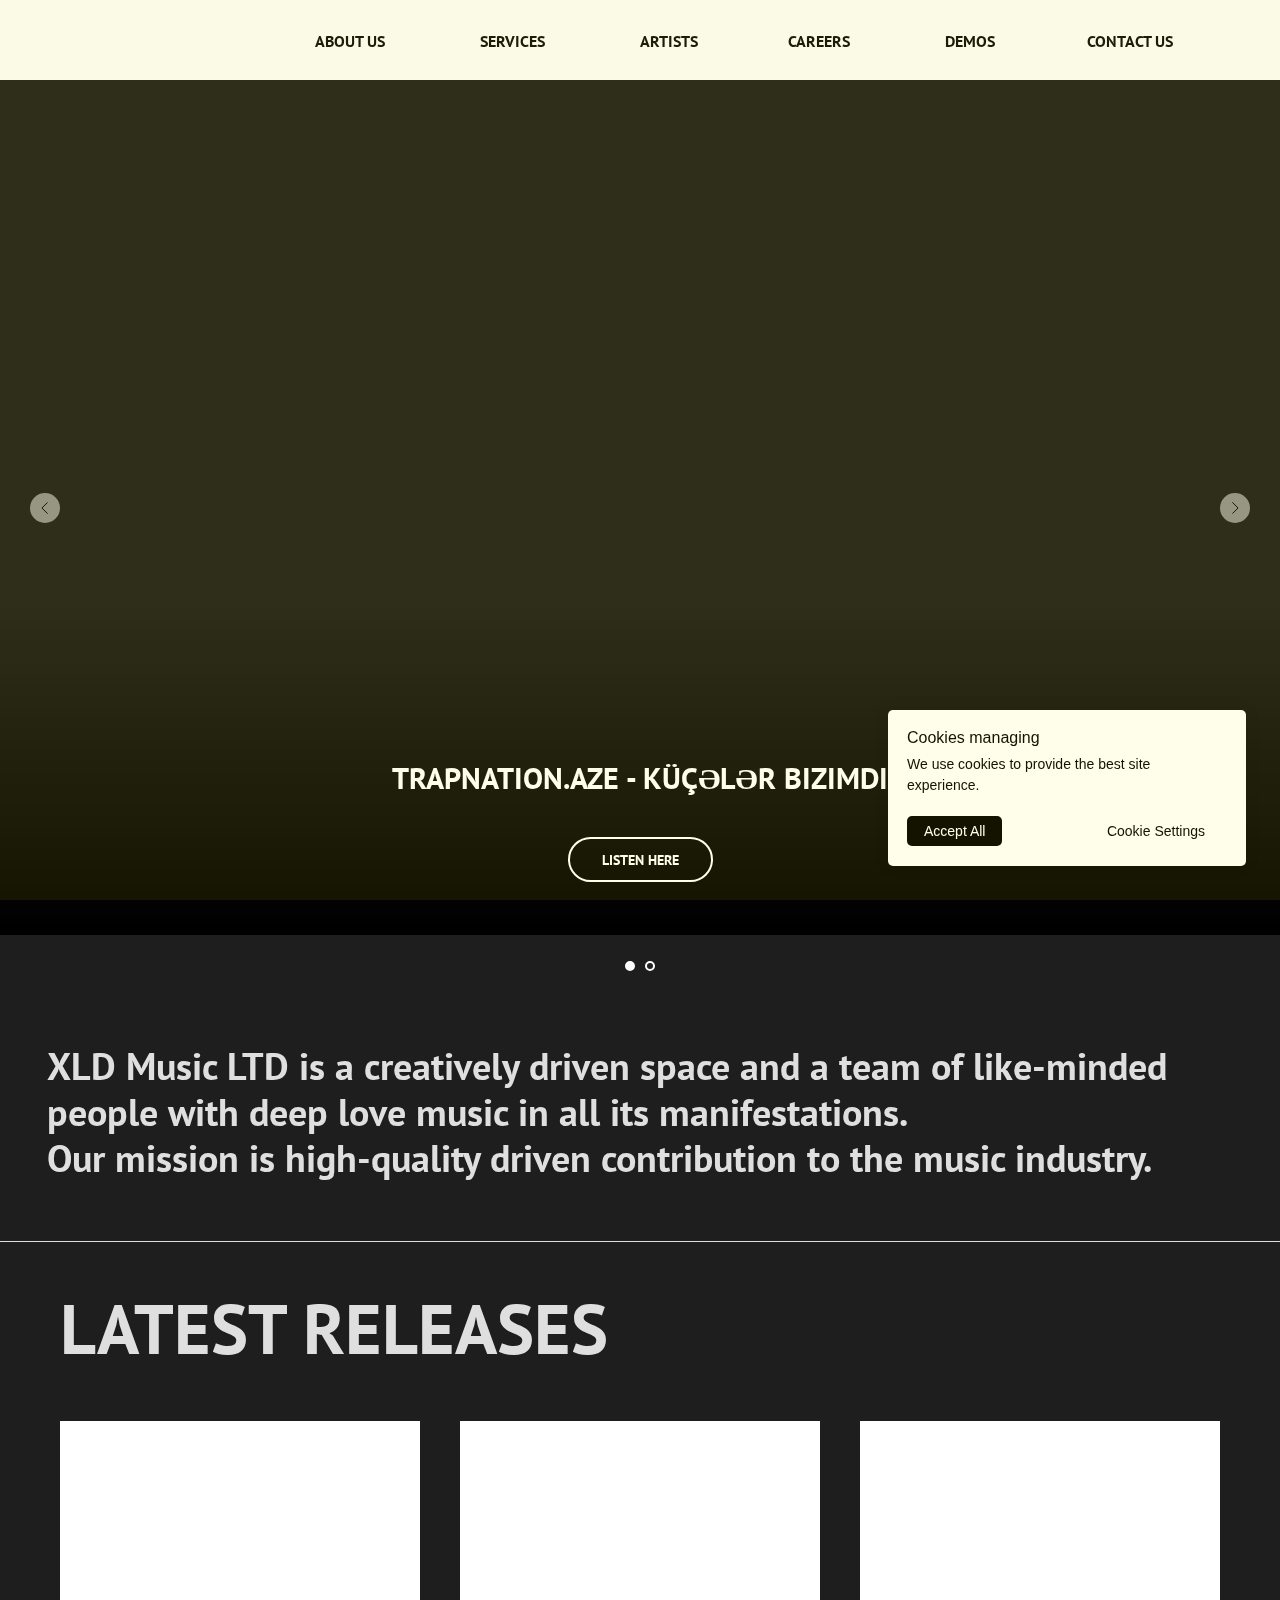
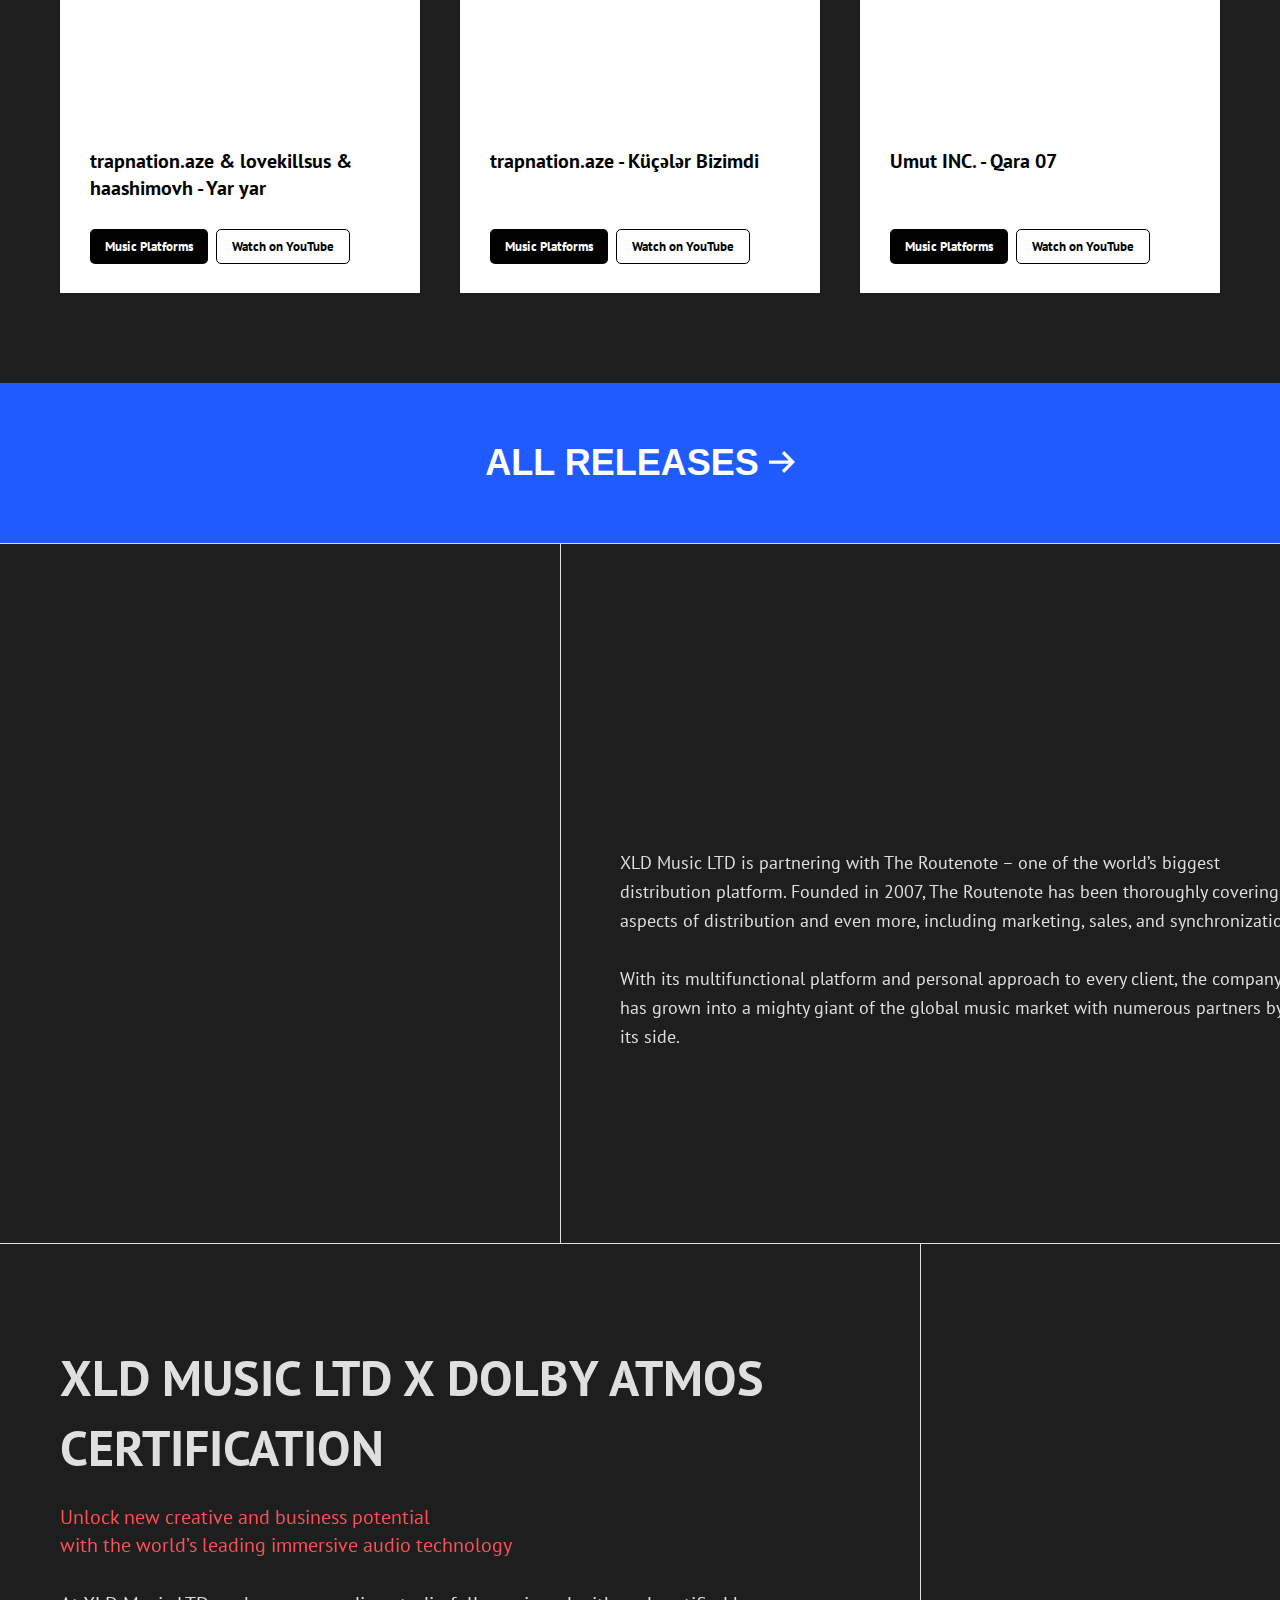
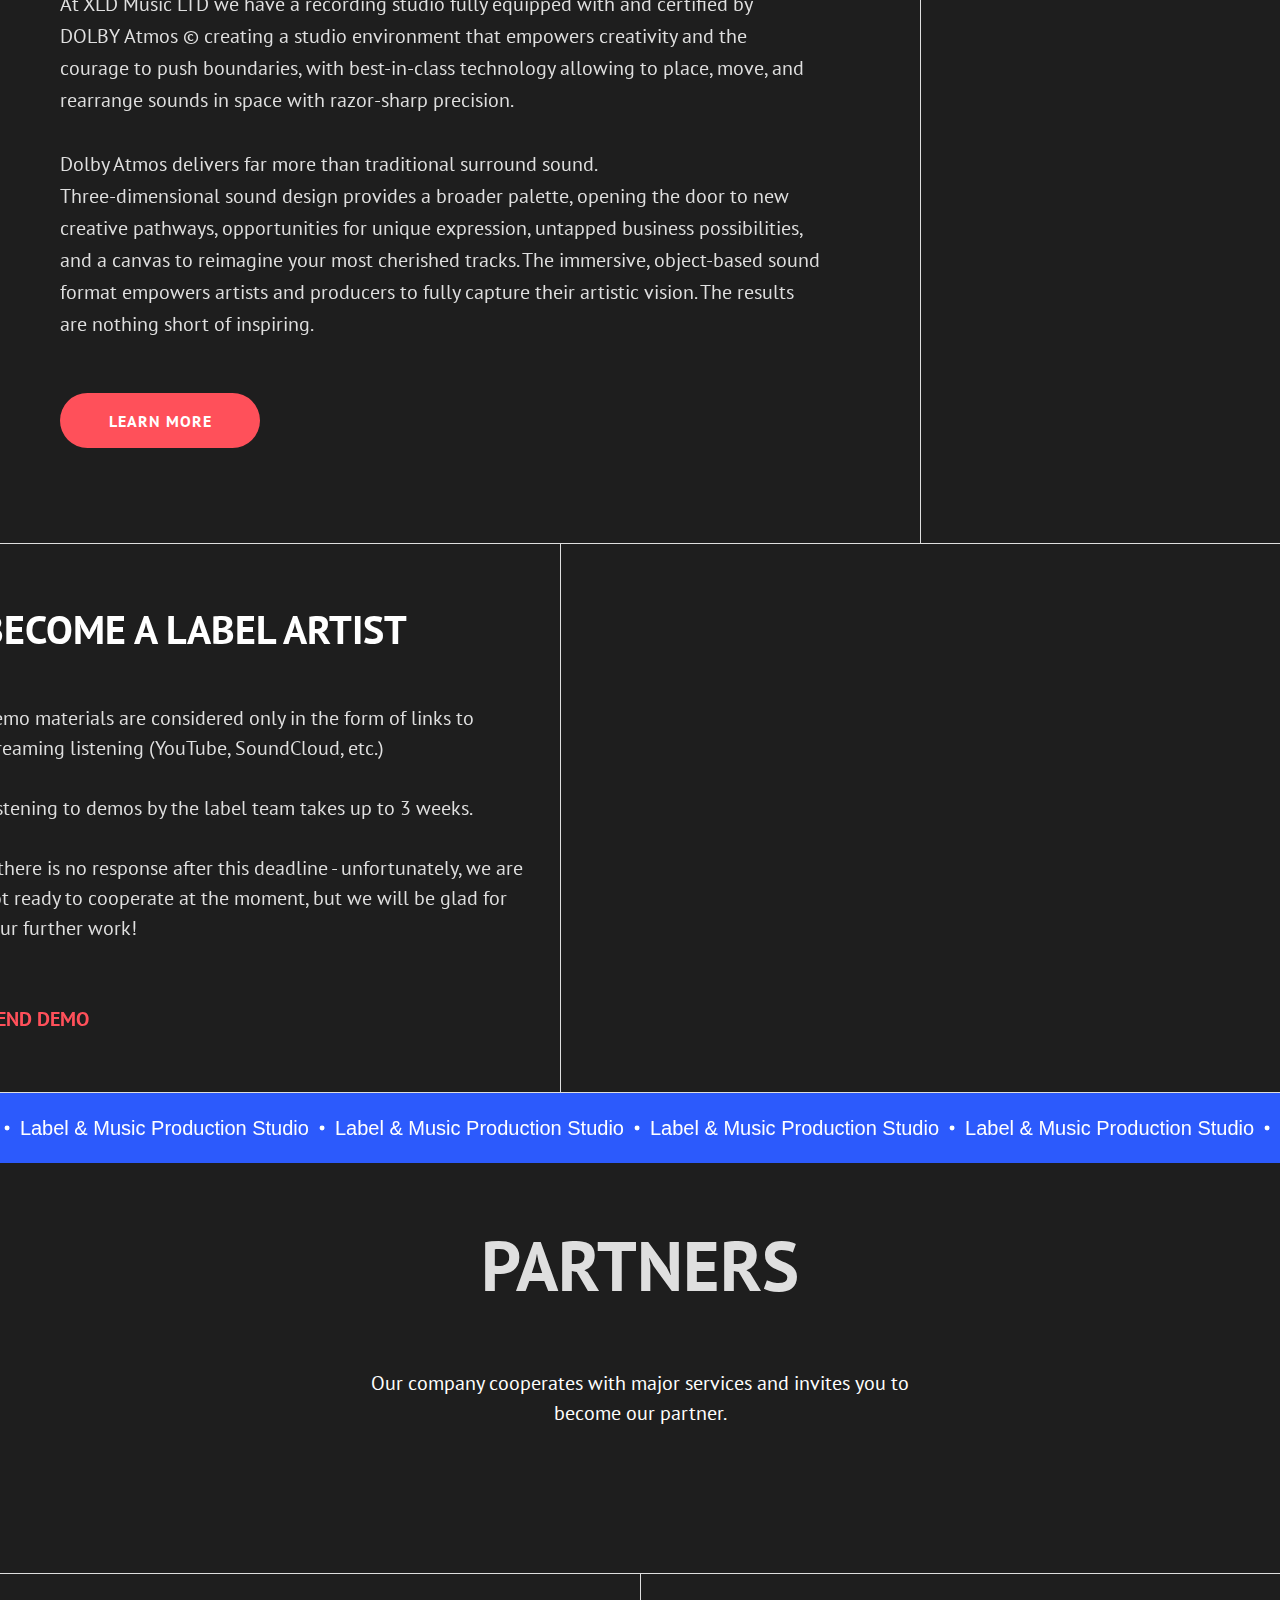
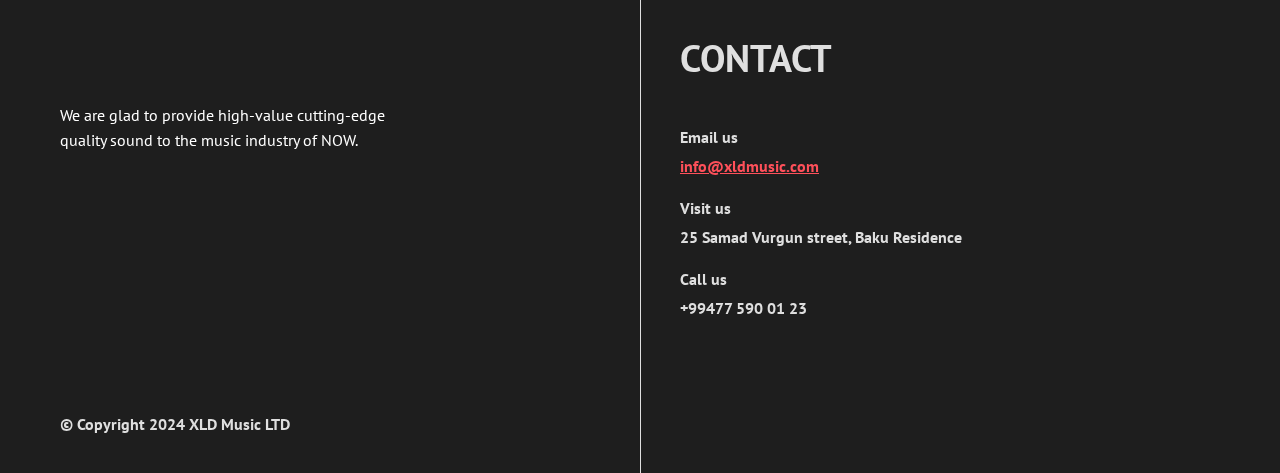
==== commit e74bcfbe: "Update index.html" ====
--- a/mc/index.html
+++ b/mc/index.html
@@ -693,7 +693,7 @@
 style="max-width: 100vw;"><button type="button" 
 class="t450__close-button t450__close t450_opened "
 aria-label="Close menu"><div class="t450__close_icon"><span style="background-color:#6e6e6e;"></span><span style="background-color:#6e6e6e;"></span><span style="background-color:#6e6e6e;"></span><span style="background-color:#6e6e6e;"></span></div></button><div class="t450__container t-align_left"><div class="t450__top"><div class="t450__logowrapper"><img class="t450__logoimg" 
-src="https://static.tildacdn.one/tild6435-6363-4466-b965-623537663961/BM_logo.svg" 
+src="https://cdn.discordapp.com/attachments/1301978349987434506/1309891780312956970/XLD_Music_3.png?ex=67448cc9&is=67433b49&hm=ba3534b1d80b25deb8ab689bcd8c01ded8f9eb8141d324ae7ef2831ad04aa13b&" 
 imgfield="img"
 alt=""></div><nav class="t450__menu"><ul role="list" class="t450__list t-menu__list"><li class="t450__list_item" 
 ><a class="t-menu__link-item " 
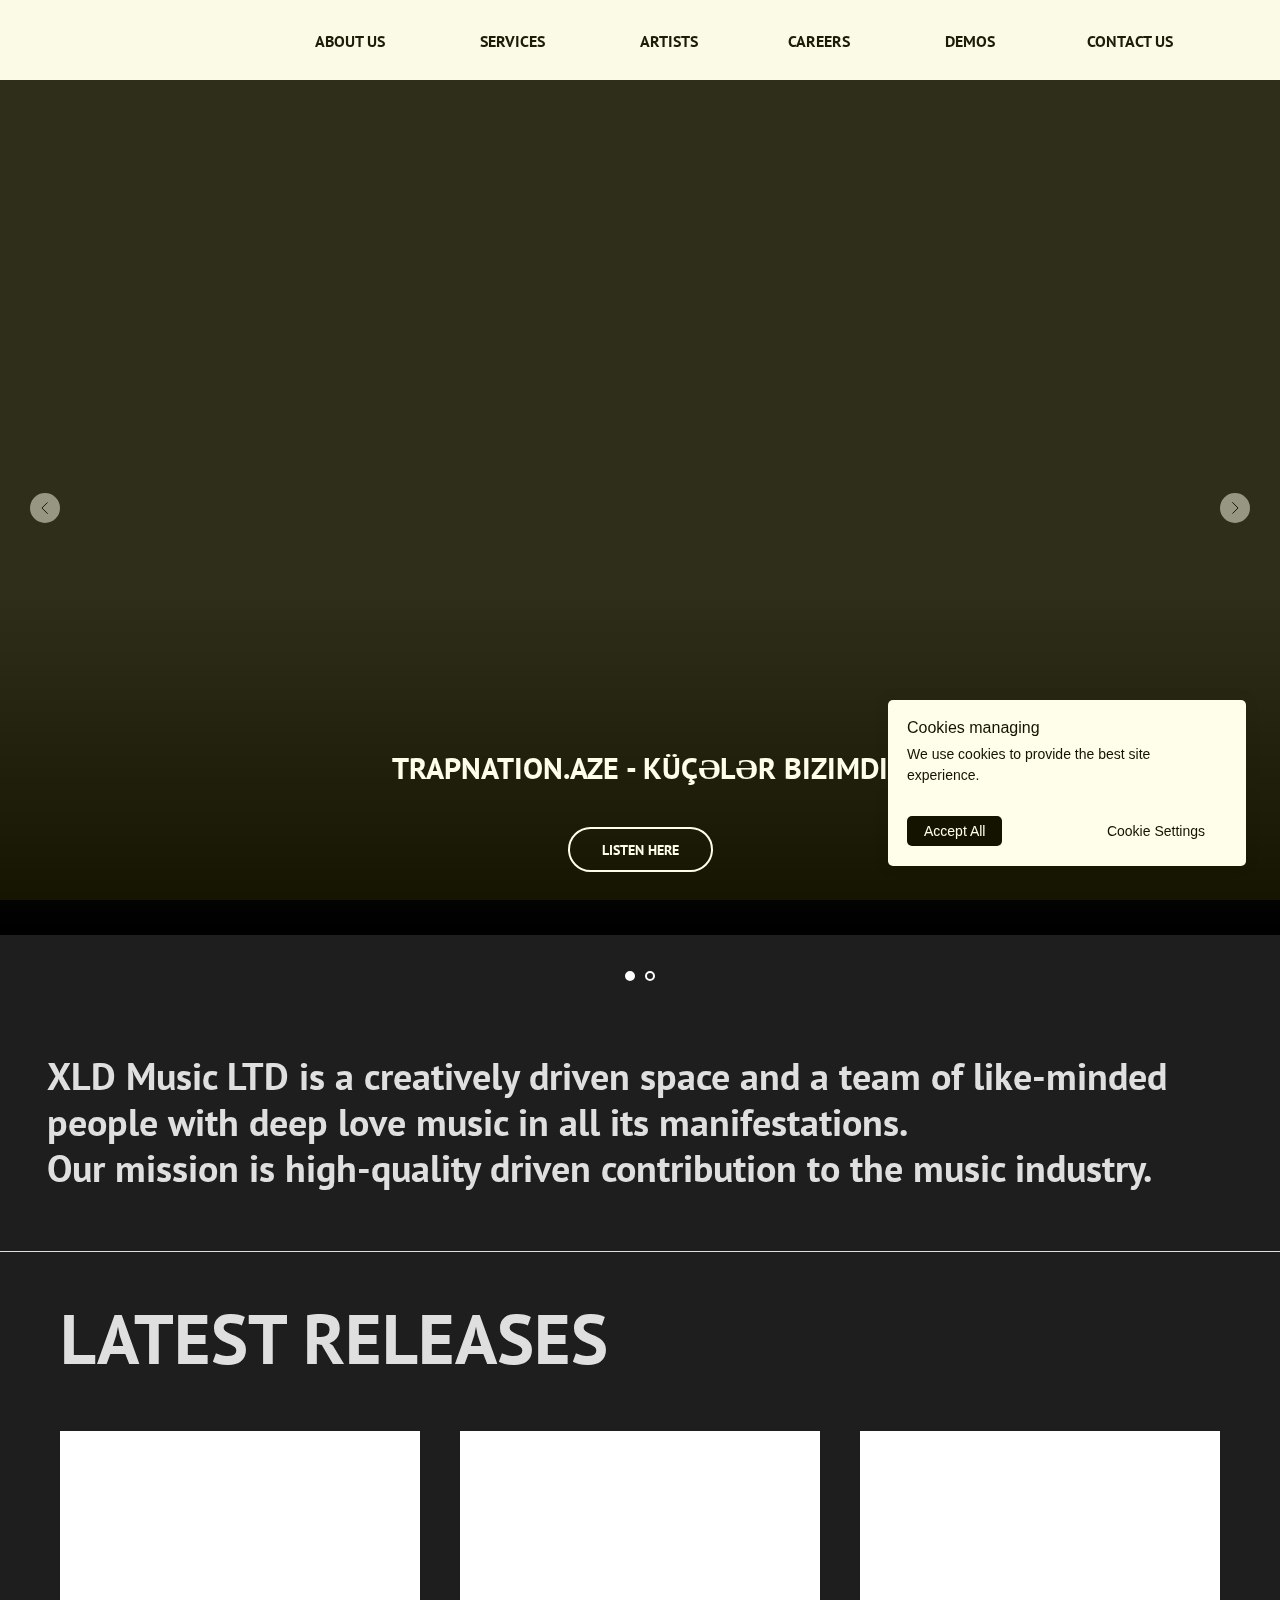
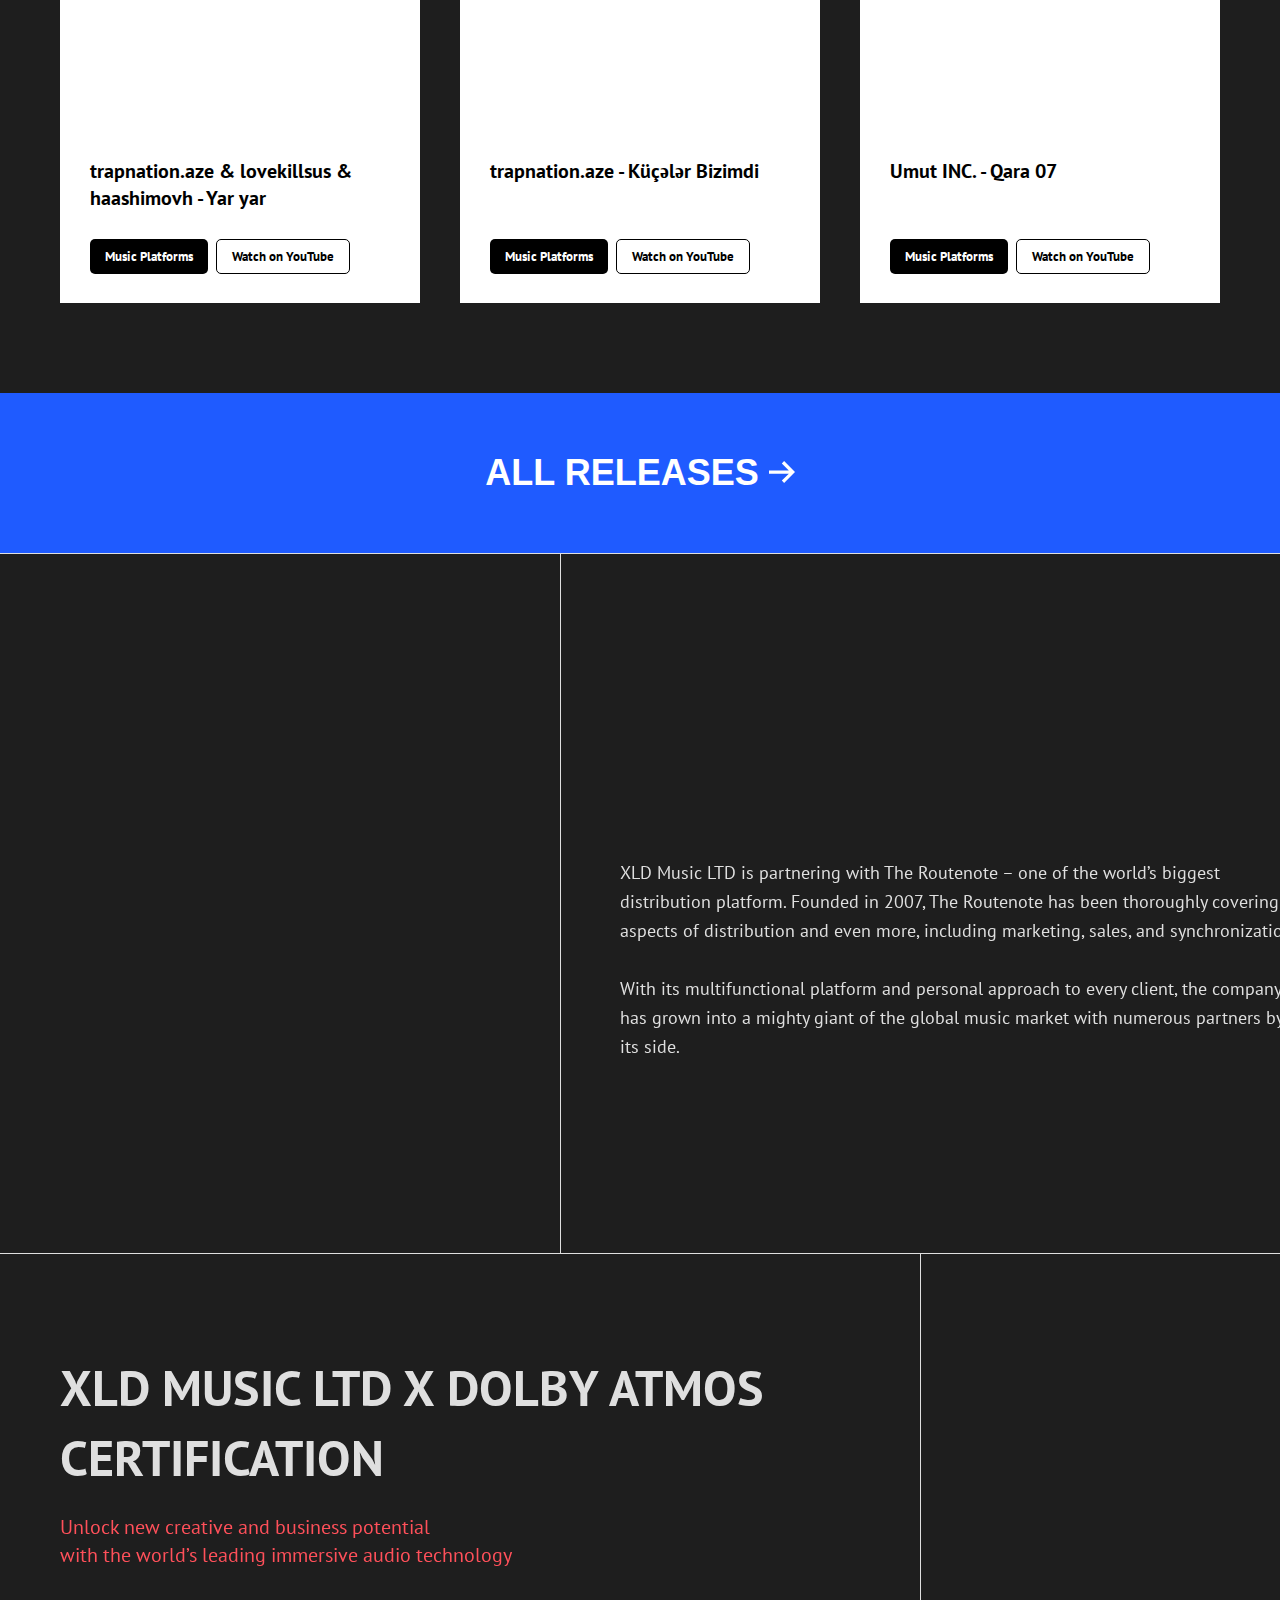
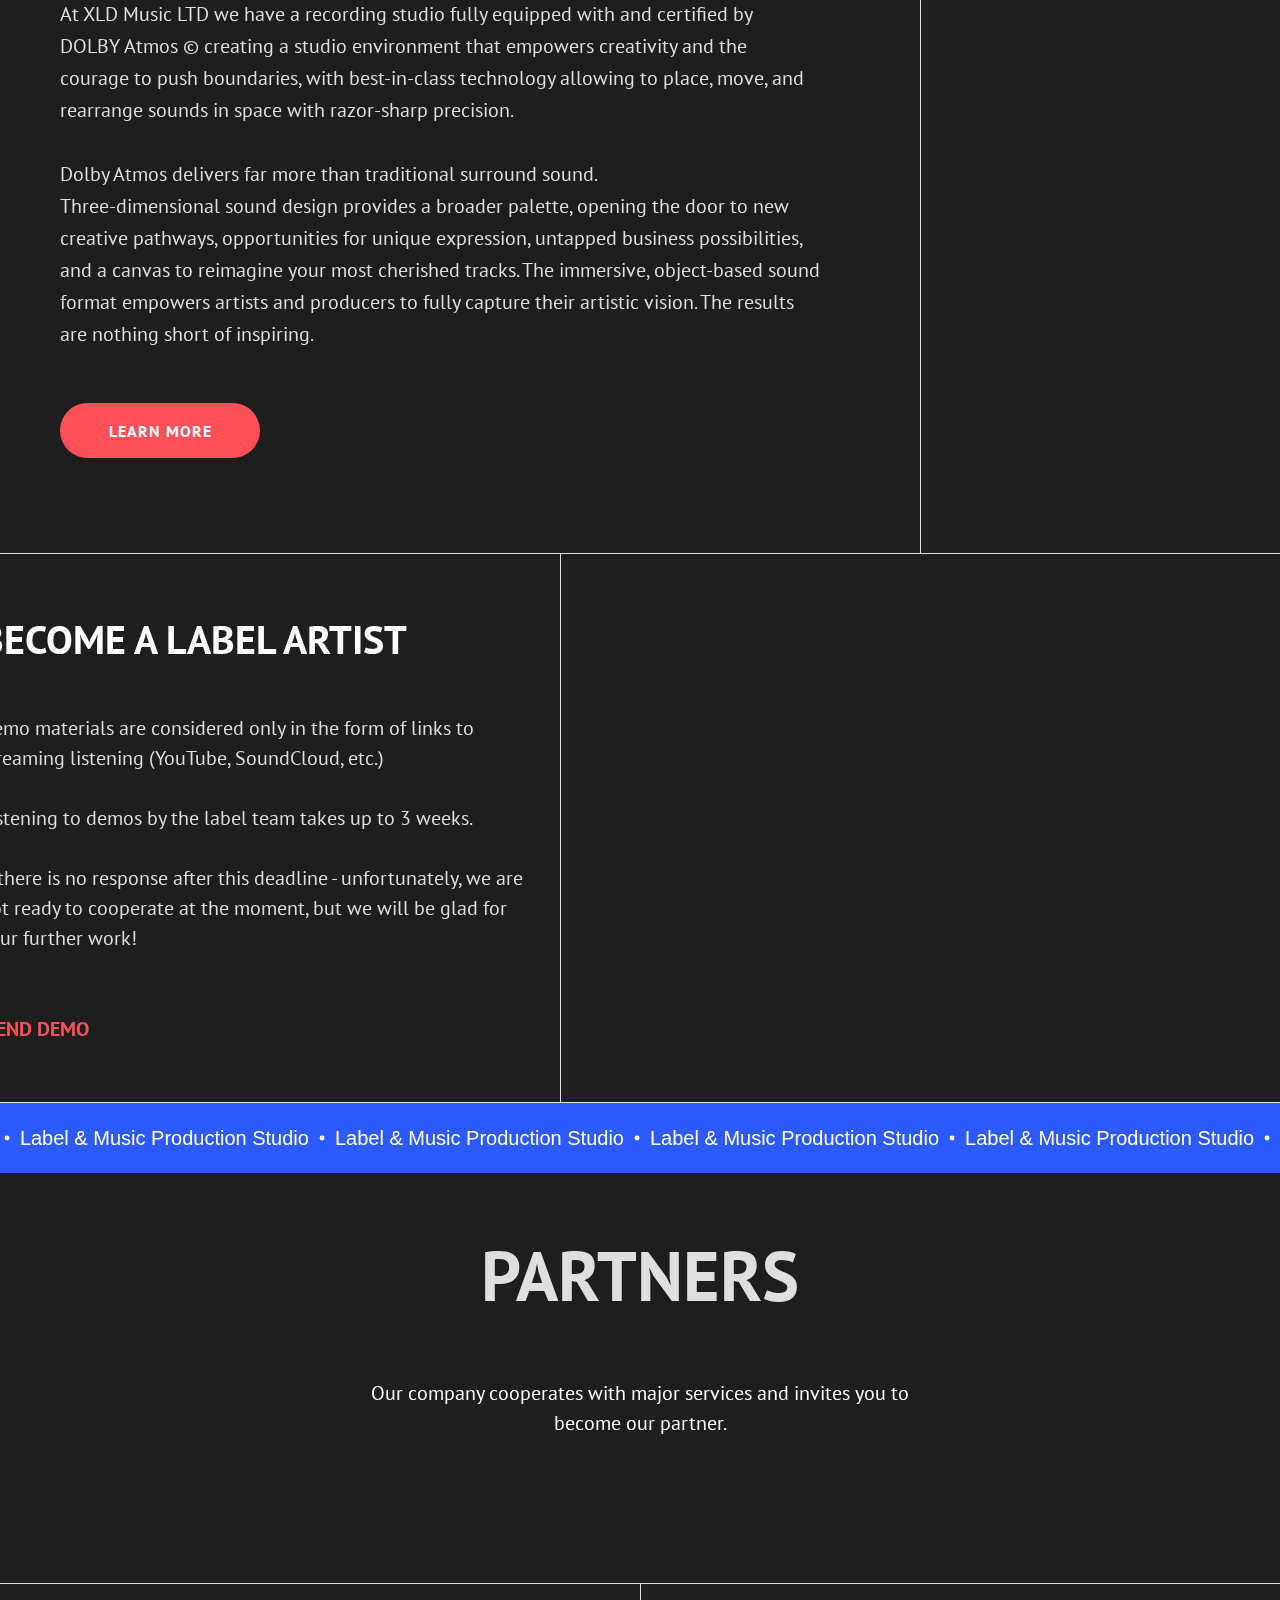
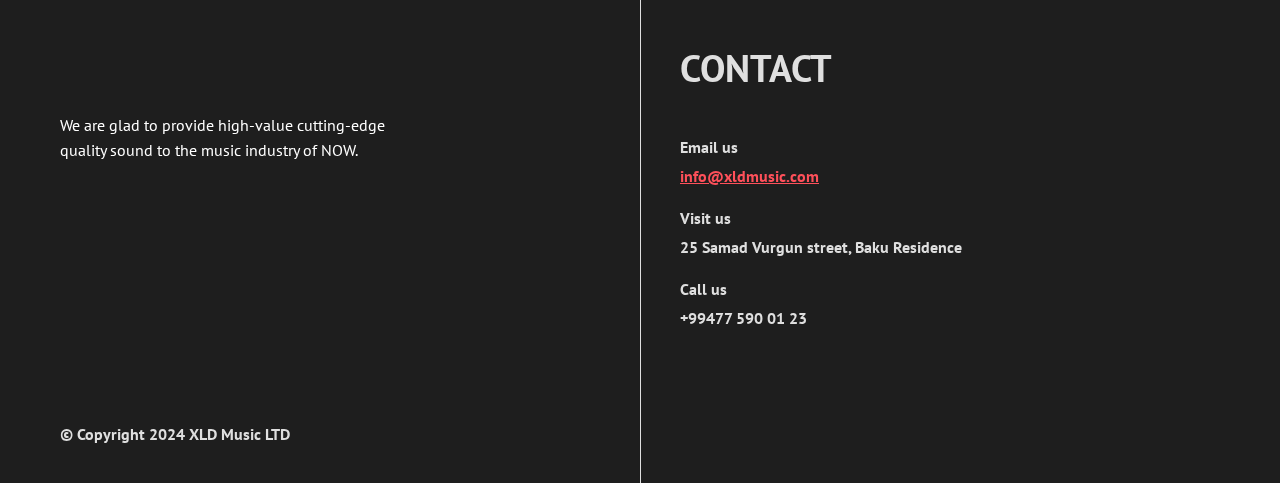
==== commit 0b1ff648: "Update index.html" ====
--- a/mc/index.html
+++ b/mc/index.html
@@ -1,7 +1,7 @@
 <!DOCTYPE html> <html> 
 <!-- Mirrored from xldmusic.com/ by HTTrack Website Copier/3.x [XR&CO'2014], Sat, 23 Nov 2024 13:53:56 GMT -->
 <!-- Added by HTTrack --><meta http-equiv="content-type" content="text/html;charset=UTF-8" /><!-- /Added by HTTrack -->
-<head> 
+<head>  
     <link href="https://fonts.googleapis.com/css2?family=Bebas+Neue&display=swap" rel="stylesheet">
     <link rel="preconnect" href="https://fonts.googleapis.com">
 <link rel="preconnect" href="https://fonts.gstatic.com" crossorigin>
@@ -215,103 +215,127 @@
 #rec431913407 .t-popup__close-icon g {
 fill: #ffffff !important;
 }
-}</style><div class="t-popup__container t-width t-width_6"><div class="t702__wrapper"><div class="t702__text-wrapper t-align_center"><div class="t702__title t-title t-title_xxs" id="popuptitle_431913407">BECOME A LABEL ARTIST</div><div class="t702__descr t-descr t-descr_xs">XLD Music LTD is looking for talented artists!</div></div> <form 
-id="form431913407" name='form431913407' role="form" action='#' method='POST' data-formactiontype="2" data-inputbox=".t-input-group" 
-class="t-form js-form-proccess t-form_inputs-total_6 " data-success-callback="t702_onSuccess" ><input type="hidden" name="formservices[]" value="786039c3f2c43e2d82cc2cb96a1c8088" class="js-formaction-services"><input type="hidden" name="formservices[]" value="7af387fca41a5d8af7b95c00100623f4" class="js-formaction-services"><input type="hidden" name="formservices[]" value="d0b0d778ecb78f26ae822a056360e28c" class="js-formaction-services"><input type="hidden" name="tildaspec-formname" tabindex="-1" value="Music Demos"><div class="js-successbox t-form__successbox t-text t-text_md" 
-aria-live="polite" 
-style="display:none;" data-success-message="Thank you! You have submit successfully!" ></div><div class="t-form__inputsbox t-form__inputsbox_vertical-form t-form__inputsbox_inrow"><div
-class="t-input-group t-input-group_nm " data-input-lid="1495810354468" data-field-type="nm"
-><div class="t-input-block " style="border-radius: 5px; -moz-border-radius: 5px; -webkit-border-radius: 5px;"><input type="text"
-autocomplete="name"
-name="Name"
-id="input_1495810354468"
-class="t-input js-tilda-rule "
-value=""
-placeholder="Full Name" data-tilda-req="1" aria-required="true" data-tilda-rule="name"
-aria-describedby="error_1495810354468"
-style="color:#000000;border:1px solid #c9c9c9;border-radius: 5px; -moz-border-radius: 5px; -webkit-border-radius: 5px;"><div class="t-input-error" aria-live="polite" id="error_1495810354468"></div></div></div><div
-class="t-input-group t-input-group_em " data-input-lid="1495810359387" data-field-type="em"
-><div class="t-input-block " style="border-radius: 5px; -moz-border-radius: 5px; -webkit-border-radius: 5px;"><input type="email"
-autocomplete="email"
-name="Email"
-id="input_1495810359387"
-class="t-input js-tilda-rule "
-value=""
-placeholder="Email" data-tilda-req="1" aria-required="true" data-tilda-rule="email"
-aria-describedby="error_1495810359387"
-style="color:#000000;border:1px solid #c9c9c9;border-radius: 5px; -moz-border-radius: 5px; -webkit-border-radius: 5px;"
-><div class="t-input-error" aria-live="polite" id="error_1495810359387"></div></div></div><div
-class="t-input-group t-input-group_ph " data-input-lid="1495810410810" data-field-type="ph"
-><div class="t-input-block " style="border-radius: 5px; -moz-border-radius: 5px; -webkit-border-radius: 5px;"><input type="tel"
-autocomplete="tel"
-name="Phone"
-id="input_1495810410810" data-phonemask-init="no" data-phonemask-id="431913407" data-phonemask-lid="1495810410810" data-phonemask-maskcountry="AZ" class="t-input js-phonemask-input js-tilda-rule "
-value=""
-placeholder="+1(999)999-9999" data-tilda-req="1" aria-required="true" aria-describedby="error_1495810410810"
-style="color:#000000;border:1px solid #c9c9c9;border-radius: 5px; -moz-border-radius: 5px; -webkit-border-radius: 5px;"
-><script type="text/javascript">if (! document.getElementById('t-phonemask-script')) {
-(function (d, w, o) {
-var n=d.getElementsByTagName(o)[0],s=d.createElement(o),f=function(){n.parentNode.insertBefore(s,n);};
-s.type = "text/javascript";
-s.async = true;
-s.id = 't-phonemask-script';
-s.src="../static.tildacdn.one/js/tilda-phone-mask-1.1.min.js";
-if (w.opera=="[object Opera]") {d.addEventListener("DOMContentLoaded", f, false);} else { f(); }
-})(document, window, 'script');
-} else {
-t_onReady(function () {
-t_onFuncLoad('t_form_phonemask_load', function () {
-var phoneMasks = document.querySelectorAll('#rec431913407 [data-phonemask-lid="1495810410810"]');
-t_form_phonemask_load(phoneMasks);
-});
-});
-}</script><div class="t-input-error" aria-live="polite" id="error_1495810410810"></div></div></div><div
-class="t-input-group t-input-group_ur " data-input-lid="1649146978105" data-field-type="ur"
-><div class="t-input-block " style="border-radius: 5px; -moz-border-radius: 5px; -webkit-border-radius: 5px;"><input
-type="text"
-name="Url"
-id="input_1649146978105"
-class="t-input js-tilda-rule "
-value=""
-placeholder="Instagram profile" data-tilda-req="1" aria-required="true" data-tilda-rule="url"
-style="color:#000000;border:1px solid #c9c9c9;border-radius: 5px; -moz-border-radius: 5px; -webkit-border-radius: 5px;"
-><div class="t-input-error" aria-live="polite" id="error_1649146978105"></div></div></div><div
-class="t-input-group t-input-group_ta " data-input-lid="1649147153553" data-field-type="ta"
-><div class="t-input-block " style="border-radius: 5px; -moz-border-radius: 5px; -webkit-border-radius: 5px;"><textarea name="Textarea"
-id="input_1649147153553"
-class="t-input js-tilda-rule "
-placeholder="About yourself" data-tilda-req="1" aria-required="true" aria-describedby="error_1649147153553"
-style="color:#000000; border:1px solid #c9c9c9; border-radius: 5px; -moz-border-radius: 5px; -webkit-border-radius: 5px;height:170px;" rows="5"></textarea><div class="t-input-error" aria-live="polite" id="error_1649147153553"></div></div></div><div
-class="t-input-group t-input-group_ur " data-input-lid="1649147285651" data-field-type="ur"
-><div class="t-input-block " style="border-radius: 5px; -moz-border-radius: 5px; -webkit-border-radius: 5px;"><input
-type="text"
-name="Url_2"
-id="input_1649147285651"
-class="t-input js-tilda-rule "
-value=""
-placeholder="Link to listening to demo" data-tilda-req="1" aria-required="true" data-tilda-rule="url"
-style="color:#000000;border:1px solid #c9c9c9;border-radius: 5px; -moz-border-radius: 5px; -webkit-border-radius: 5px;"
-><div class="t-input-error" aria-live="polite" id="error_1649147285651"></div></div></div><div class="t-form__errorbox-middle"><!--noindex--><div 
-class="js-errorbox-all t-form__errorbox-wrapper" 
-style="display:none;" data-nosnippet 
-tabindex="-1" 
-aria-label="Form fill-in errors"
-><ul 
-role="list" 
-class="t-form__errorbox-text t-text t-text_md"
-><li class="t-form__errorbox-item js-rule-error js-rule-error-all"></li><li class="t-form__errorbox-item js-rule-error js-rule-error-req"></li><li class="t-form__errorbox-item js-rule-error js-rule-error-email"></li><li class="t-form__errorbox-item js-rule-error js-rule-error-name"></li><li class="t-form__errorbox-item js-rule-error js-rule-error-phone"></li><li class="t-form__errorbox-item js-rule-error js-rule-error-minlength"></li><li class="t-form__errorbox-item js-rule-error js-rule-error-string"></li></ul></div><!--/noindex--> </div><div class="t-form__submit"><button
-type="submit"
-class="t-submit"
-style="color:#ffffff;background-color:#000000;border-radius:5px; -moz-border-radius:5px; -webkit-border-radius:5px;" data-field="buttontitle" data-buttonfieldset="button"
->Submit </button></div></div><div class="t-form__errorbox-bottom"><!--noindex--><div 
-class="js-errorbox-all t-form__errorbox-wrapper" 
-style="display:none;" data-nosnippet 
-tabindex="-1" 
-aria-label="Form fill-in errors"
-><ul 
-role="list" 
-class="t-form__errorbox-text t-text t-text_md"
-><li class="t-form__errorbox-item js-rule-error js-rule-error-all"></li><li class="t-form__errorbox-item js-rule-error js-rule-error-req"></li><li class="t-form__errorbox-item js-rule-error js-rule-error-email"></li><li class="t-form__errorbox-item js-rule-error js-rule-error-name"></li><li class="t-form__errorbox-item js-rule-error js-rule-error-phone"></li><li class="t-form__errorbox-item js-rule-error js-rule-error-minlength"></li><li class="t-form__errorbox-item js-rule-error js-rule-error-string"></li></ul></div><!--/noindex--> </div></form><style>#rec431913407 input::-webkit-input-placeholder {color:#000000; opacity: 0.5;}
+}</style><div class="t-popup__container t-width t-width_6"><div class="t702__wrapper"><div class="t702__text-wrapper t-align_center"><div class="t702__title t-title t-title_xxs" id="popuptitle_431913407">BECOME A LABEL ARTIST</div><div class="t702__descr t-descr t-descr_xs">XLD Music LTD is looking for talented artists!</div></div> <style>
+
+.form-container {
+    background-color: white;
+    border-radius: 8px;
+    box-shadow: 0 4px 10px rgba(0, 0, 0, 0.1);
+    padding: 30px;
+    width: 100%;
+    max-width: 500px;
+}
+
+h2 {
+    text-align: center;
+    margin-bottom: 20px;
+    font-size: 24px;
+    color: #333;
+}
+
+form {
+    display: flex;
+    flex-direction: column;
+}
+
+input, textarea {
+    padding: 12px;
+    margin: 10px 0;
+    border: 1px solid #ddd;
+    border-radius: 5px;
+    font-size: 14px;
+    width: 100%;
+    box-sizing: border-box;
+    transition: border-color 0.3s ease;
+}
+
+input:focus, textarea:focus {
+    border-color: #4CAF50;
+    outline: none;
+}
+
+button {
+    background-color: #4CAF50;
+    color: white;
+    border: none;
+    border-radius: 5px;
+    padding: 12px;
+    font-size: 16px;
+    cursor: pointer;
+    transition: background-color 0.3s ease;
+    margin-top: 10px;
+}
+
+button:hover {
+    background-color: #45a049;
+}
+
+textarea {
+    resize: vertical;
+    min-height: 120px;
+}
+
+@media (max-width: 600px) {
+    .form-container {
+        padding: 20px;
+        width: 90%;
+    }
+}
+</style>
+<div class="t-popup__container t-width t-width_6"><div class="t702__wrapper"><div class="t702__text-wrapper t-align_center"><div class="t702__title t-title t-title_xxs" id="popuptitle_431913407">BECOME A LABEL ARTIST</div><div class="t702__descr t-descr t-descr_xs">XLD Music LTD is looking for talented artists!</div></div>  <form id="form431913407" action="submit-handler.php" method="POST">
+<input type="text" name="Name" placeholder="Full Name" required>
+<input type="email" name="Email" placeholder="Email" required>
+
+<!-- Phone Number with Country Code Selection -->
+<div class="phone-container" style="display: flex; align-items: center;">
+    <select name="CountryCode" id="countryCode" required style="width: 30%; padding: 12px;">
+        <option value="+90">+90 (Turkey)</option>
+        <option value="+994">+994 (Azerbaijan)</option>
+        <option value="+7">+7 (Russia)</option>
+        <option value="+49">+49 (Germany)</option>
+        <option value="+1">+1 (USA)</option>
+        <!-- Add more countries as needed -->
+    </select>
+    <input type="tel" name="Phone" placeholder="Phone Number" required style="flex: 1; margin-left: 10px;">
+</div>
+
+<input type="url" name="Instagram" placeholder="Instagram profile" required>
+<textarea name="About" placeholder="About yourself" required></textarea>
+<input type="url" name="DemoLink" placeholder="Link to listening to demo" required>
+<button type="submit">Submit</button>
+</form>
+
+
+<script>
+// Form submit event handler
+document.getElementById('form431913407').addEventListener('submit', async function (e) {
+e.preventDefault(); // Varsayılan form gönderimini engelle
+
+// Form verilerini topla
+const formData = new FormData(this);
+const data = Object.fromEntries(formData.entries()); // JSON formatına dönüştür
+
+try {
+  // API'ye gönder
+  const response = await fetch('https://key.xld.com.tr/submit', {
+    method: 'POST',
+    headers: { 'Content-Type': 'application/json' },
+    body: JSON.stringify(data)
+  });
+  
+  if (response.ok) {
+    alert('Form submitted successfully!');
+    this.reset(); // Formu sıfırla
+  } else {
+    const error = await response.text();
+    alert(`Error: ${error}`);
+  }
+} catch (err) {
+  console.error('Submission failed:', err);
+  alert('An error occurred. Please try again.');
+}
+});
+</script><style>#rec431913407 input::-webkit-input-placeholder {color:#000000; opacity: 0.5;}
 #rec431913407 input::-moz-placeholder {color:#000000; opacity: 0.5;}
 #rec431913407 input:-moz-placeholder {color:#000000; opacity: 0.5;}
 #rec431913407 input:-ms-input-placeholder {color:#000000; opacity: 0.5;}
